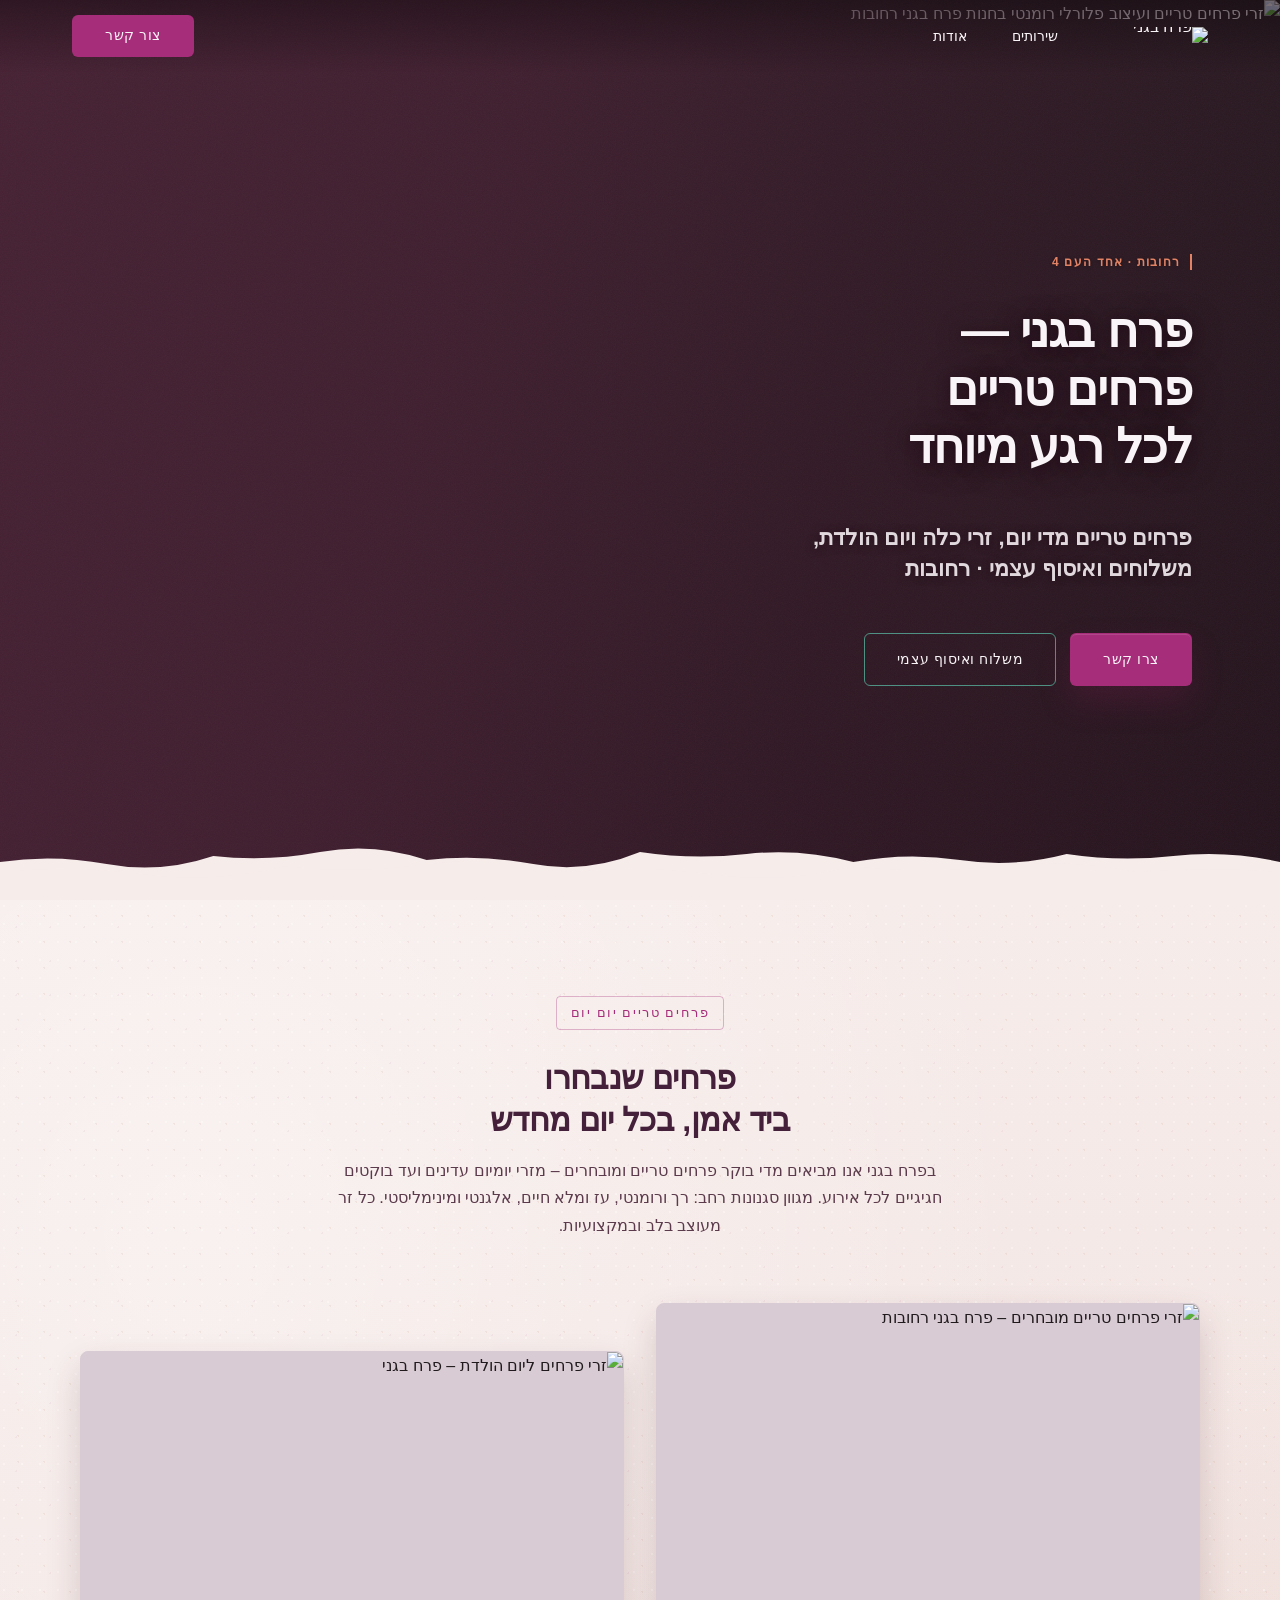
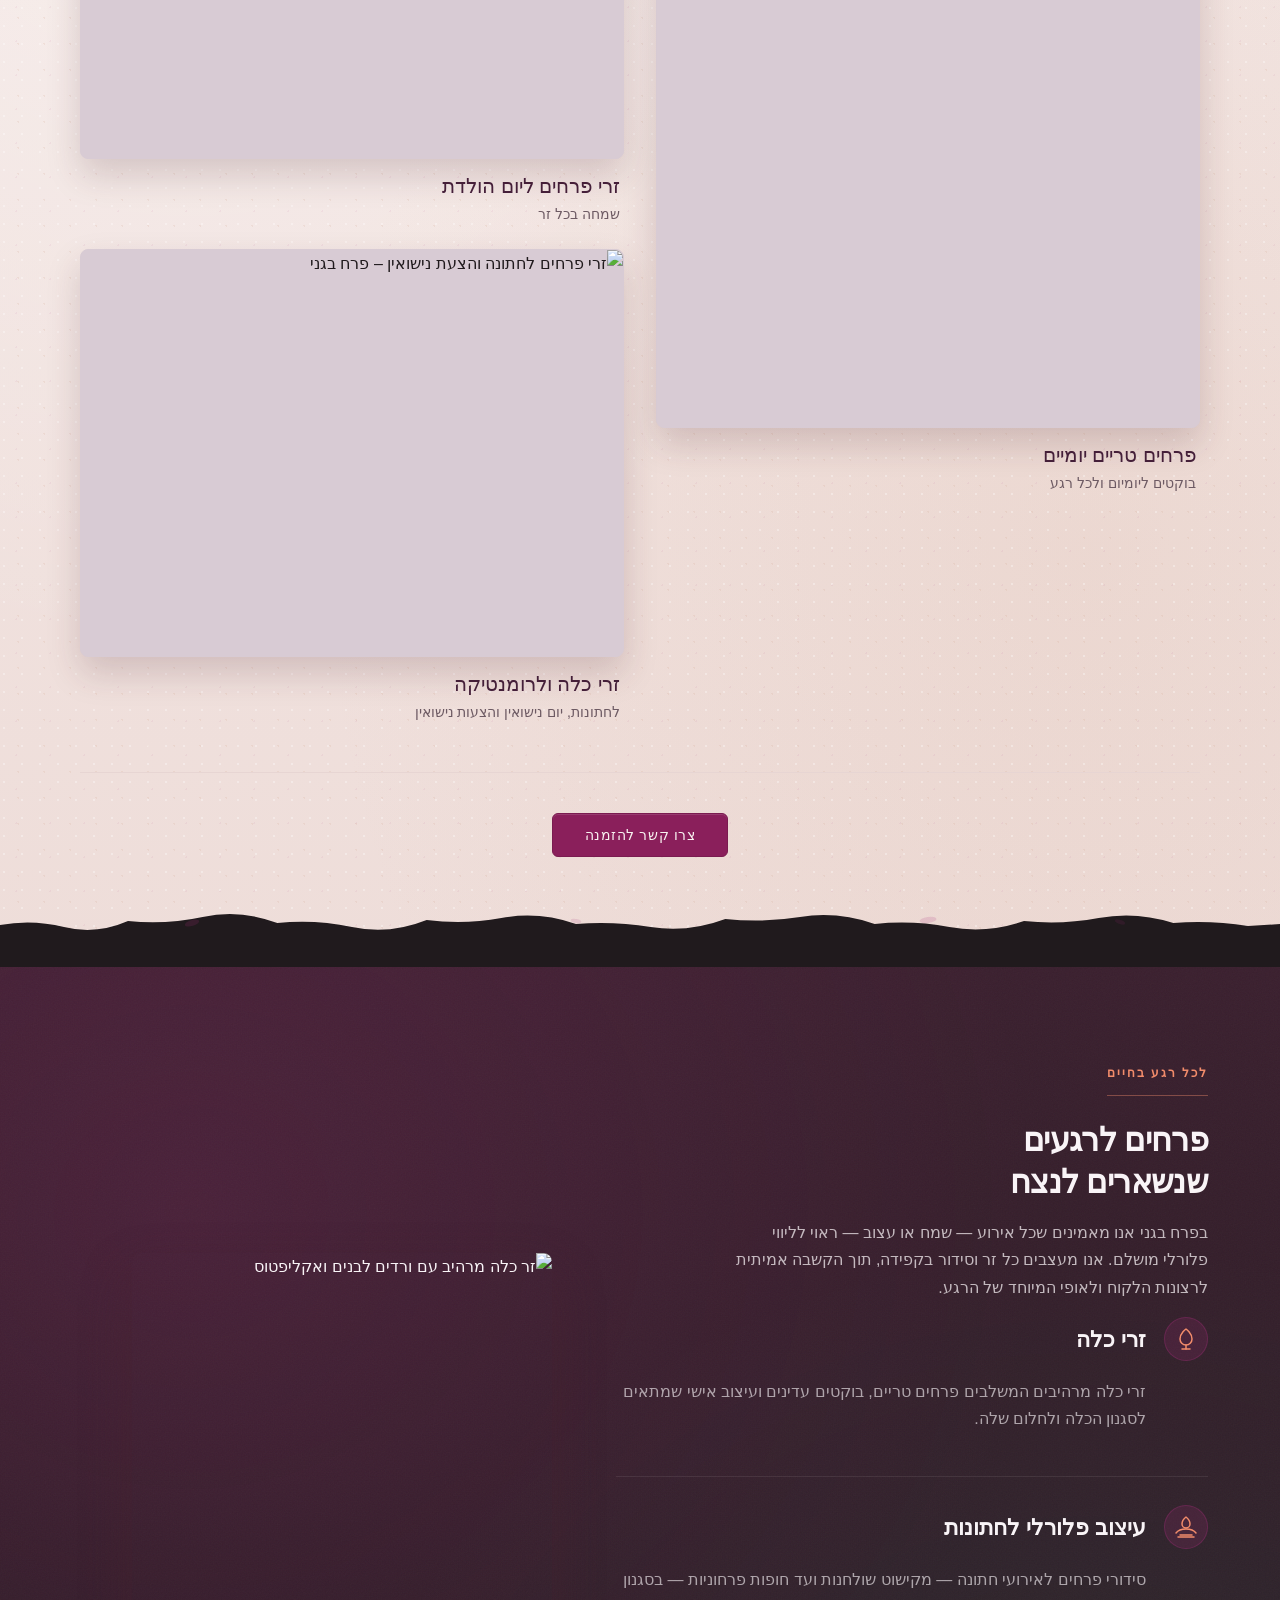
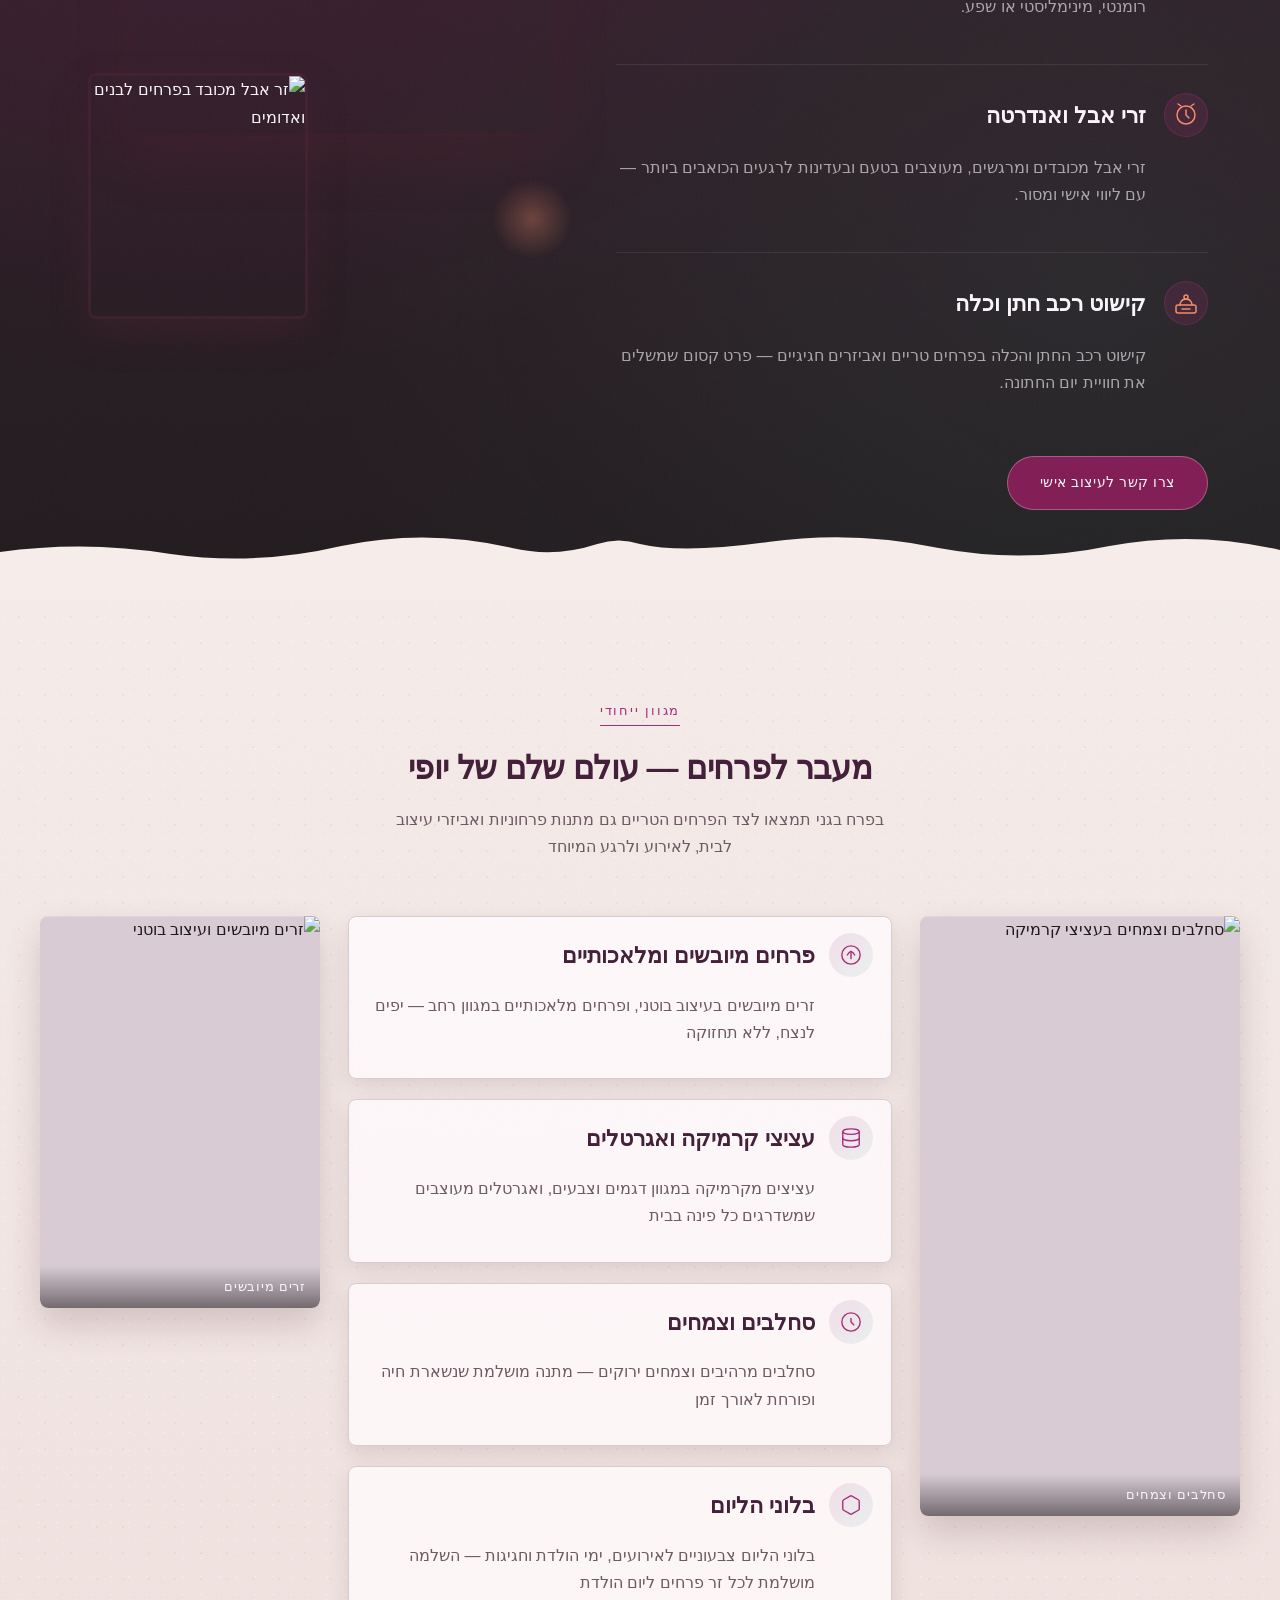
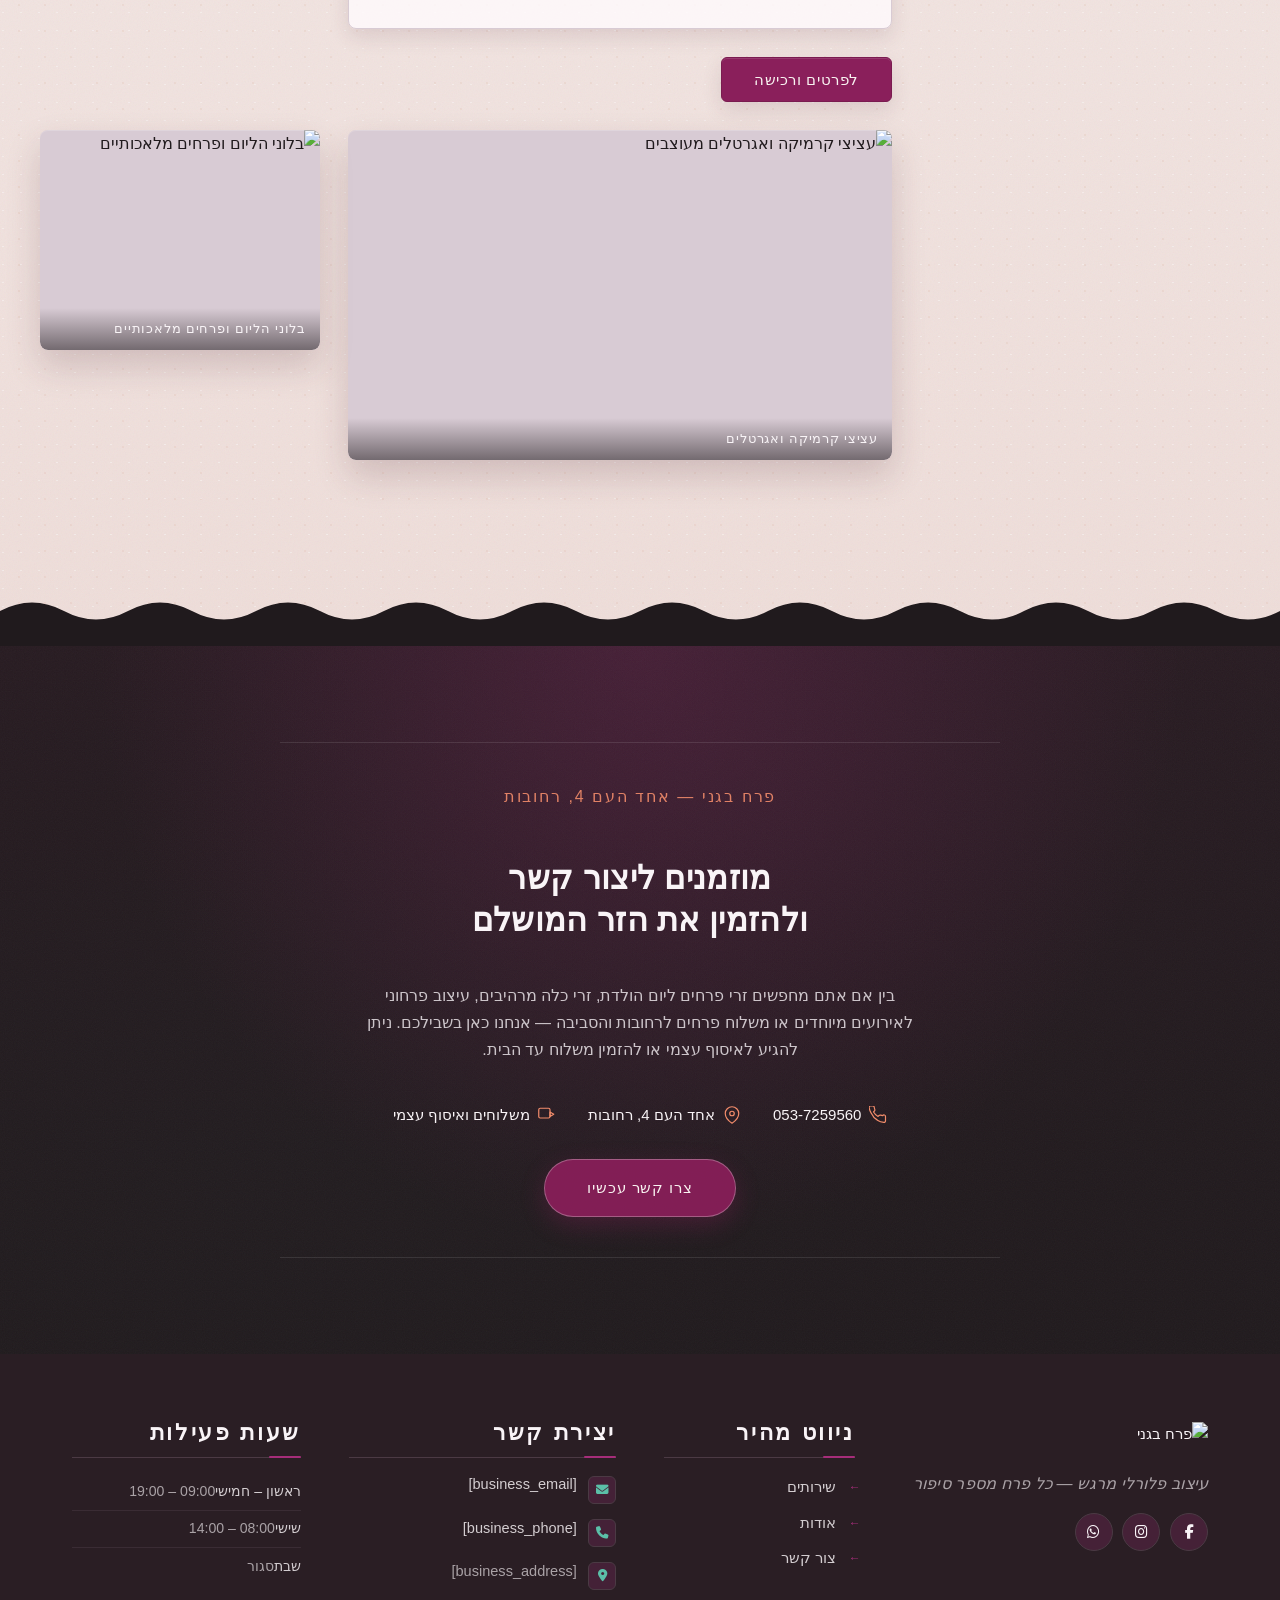
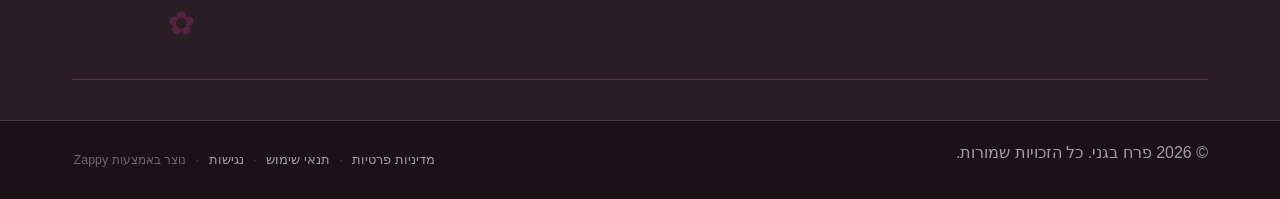
==== public/index.html @ be07c8a0 "Background sync: Progressive GitHub Sync" ====
<!doctype html><html dir="rtl" lang="he"><head><meta charset="UTF-8"><meta content="width=device-width,initial-scale=1" name="viewport"><meta content="index, follow" name="robots"><title>זרי פרחים ליום הולדת שיגנבו את הלב — פרח בגני</title><meta content="פרח בגני ברחובות מציעה פרחים טריים יומיים, זרי כלה מרהיבים וזרי פרחים ליום הולדת. משלוח פרחים מהיר או איסוף עצמי — כי כל רגע מיוחד מגיע לפרח מושלם." name="description"><meta content="זרי פרחים ליום הולדת, פרחים רחובות, משלוח פרחים, זרי כלה, חנות פרחים רחובות" name="keywords"><script>!function(){"use strict";var t="30f442de-cbdc-4a19-8106-ddbb3d1f5d53",e="https://api.zappy5.com/api/analytics/track",a=18e5,n=2592e6,o=!0,i=!0,r=!0;var s=function(){var e="zappy_visitor_"+t,a=null;try{if(a=localStorage.getItem(e)){var o=JSON.parse(a),i=Date.now();if(i-o.created<n)return o.lastSeen=i,localStorage.setItem(e,JSON.stringify(o)),o.id}}catch(t){console.warn("Zappy Analytics: LocalStorage not available")}var r="zv_"+Date.now()+"_"+Math.random().toString(36).substr(2,9);try{localStorage.setItem(e,JSON.stringify({id:r,created:Date.now(),lastSeen:Date.now()}))}catch(t){}return r}(),c=function(){var e="zappy_session_"+t,n=null;try{if(n=sessionStorage.getItem(e)){var o=JSON.parse(n),i=Date.now();if(i-o.timestamp<a)return o.timestamp=i,sessionStorage.setItem(e,JSON.stringify(o)),o.id}}catch(t){console.warn("Zappy Analytics: SessionStorage not available")}var r="zs_"+Date.now()+"_"+Math.random().toString(36).substr(2,9);try{sessionStorage.setItem(e,JSON.stringify({id:r,timestamp:Date.now()}))}catch(t){}return r}();function l(a,n){n=n||{};var o={website_id:t,event_type:a,page_path:window.location.pathname,referrer:document.referrer||"direct",visitor_id:s,session_id:c,metadata:n};if(navigator.sendBeacon){var i=new Blob([JSON.stringify(o)],{type:"application/json"});navigator.sendBeacon(e,i)}else fetch(e,{method:"POST",headers:{"Content-Type":"application/json"},body:JSON.stringify(o),keepalive:!0}).catch(function(t){console.warn("Zappy Analytics: Failed to track event",t)})}o&&l("pageview",{title:document.title,url:window.location.href}),i&&document.addEventListener("click",function(t){var e=t.target;if("BUTTON"===e.tagName||e.closest("button")){var a="BUTTON"===e.tagName?e:e.closest("button");l("click",{element:"button",text:a.textContent.trim().substring(0,100),id:a.id||null,class:a.className||null})}else if("A"===e.tagName||e.closest("a")){var n="A"===e.tagName?e:e.closest("a");l("navigation",{element:"link",text:n.textContent.trim().substring(0,100),href:n.href,external:n.hostname!==window.location.hostname})}},!0),r&&document.addEventListener("submit",function(t){var e=t.target;l("form_submit",{form_id:e.id||null,form_name:e.name||null,form_action:e.action||null,form_method:e.method||"GET"})},!0);var d=Date.now();window.addEventListener("beforeunload",function(){l("page_unload",{time_on_page:Math.floor((Date.now()-d)/1e3),page_path:window.location.pathname})}),window.zappyAnalytics={track:l,getVisitorId:function(){return s},getSessionId:function(){return c}}}()</script><meta content="זרי פרחים ליום הולדת שיגנבו את הלב — פרח בגני" property="og:title"><meta content="פרח בגני ברחובות מציעה פרחים טריים יומיים, זרי כלה מרהיבים וזרי פרחים ליום הולדת. משלוח פרחים מהיר או איסוף עצמי — כי כל רגע מיוחד מגיע לפרח מושלם." property="og:description"><meta content="summary_large_image" name="twitter:card"><meta content="זרי פרחים ליום הולדת שיגנבו את הלב — פרח בגני" name="twitter:title"><meta content="פרח בגני ברחובות מציעה פרחים טריים יומיים, זרי כלה מרהיבים וזרי פרחים ליום הולדת. משלוח פרחים מהיר או איסוף עצמי — כי כל רגע מיוחד מגיע לפרח מושלם." name="twitter:description"><meta content="website" property="og:type"><meta content="he_IL" property="og:locale"><link href="https://cdnjs.cloudflare.com/ajax/libs/font-awesome/6.4.0/css/all.min.css" rel="stylesheet"><link href="/assets/favicon.ico" rel="icon" type="image/x-icon"><link href="/assets/favicon-16x16.png" rel="icon" type="image/png" sizes="16x16"><link href="/assets/favicon-32x32.png" rel="icon" type="image/png" sizes="32x32"><link href="/assets/favicon-48x48.png" rel="icon" type="image/png" sizes="48x48"><link href="/assets/favicon-192x192.png" rel="icon" type="image/png" sizes="192x192"><link href="/assets/favicon-512x512.png" rel="icon" type="image/png" sizes="512x512"><link href="/assets/apple-touch-icon.png" rel="apple-touch-icon"><link href="https://cdn.jsdelivr.net/npm/vanilla-cookieconsent@3/dist/cookieconsent.css" rel="stylesheet"><script src="https://cdn.jsdelivr.net/npm/vanilla-cookieconsent@3/dist/cookieconsent.umd.js"></script><script src="https://cdn.jsdelivr.net/gh/mickidum/acc_toolbar/acctoolbar/acctoolbar.min.js"></script><link href="/styles.css" rel="stylesheet"><style id="zappy-dropdown-submenu-styles">#navMenu li:has(.sub-menu),.nav-menu li:has(.sub-menu),.navbar li:has(.sub-menu),nav li:has(.sub-menu){position:relative}#navMenu .sub-menu,.nav-menu .sub-menu,.navbar .sub-menu,nav .sub-menu{display:block!important;position:absolute!important;top:100%;left:0;min-width:220px;background:#fff;border-radius:8px;box-shadow:0 8px 25px rgba(0,0,0,.15);padding:8px 0;opacity:0;visibility:hidden;transform:translateY(10px);transition:all .3s ease;z-index:1000;list-style:none;pointer-events:none}#navMenu li:hover>.sub-menu,.nav-menu li:hover>.sub-menu,.navbar li:hover>.sub-menu,nav li:hover>.sub-menu{opacity:1!important;visibility:visible!important;transform:translateY(0)!important;pointer-events:auto!important}.sub-menu li{list-style:none;margin:0;padding:0}.sub-menu a{display:block!important;padding:10px 16px!important;color:var(--text-dark,#333)!important;font-weight:500;text-decoration:none;white-space:nowrap;transition:background-color .2s}.sub-menu .zappy-nav-child>a{padding-left:28px!important;font-size:.9em!important;opacity:.85!important}[dir=rtl] .sub-menu .zappy-nav-child>a,html[lang=ar] .sub-menu .zappy-nav-child>a,html[lang=he] .sub-menu .zappy-nav-child>a{padding-left:10px!important;padding-right:28px!important}.sub-menu .zappy-nav-parent>a{font-weight:600!important}.sub-menu a:hover{background-color:#f5f5f5}[dir=rtl] .nav-menu .sub-menu,[dir=rtl] .navbar .sub-menu,[dir=rtl] nav .sub-menu,html[lang=ar] .nav-menu .sub-menu,html[lang=ar] .navbar .sub-menu,html[lang=ar] nav .sub-menu,html[lang=he] .nav-menu .sub-menu,html[lang=he] .navbar .sub-menu,html[lang=he] nav .sub-menu{left:auto!important;right:0!important}.sub-menu:empty,.sub-menu:not(:has(li)):not(:has(> a)),.sub-menu:not(:has(li:not(.zappy-hidden-menu-item))):not(:has(> a)){display:none!important;opacity:0!important;visibility:hidden!important;pointer-events:none!important}li:has(.menu-group-title):hover>.sub-menu{opacity:1!important;visibility:visible!important;transform:translateY(0)!important;pointer-events:auto!important}#navMenu>li>.menu-group-title,.nav-menu>li>.menu-group-title{display:inline-block;padding:.5rem 1rem;cursor:default;user-select:none}@media (max-width:768px){#navMenu .sub-menu,.nav-menu .sub-menu,.navbar .sub-menu,nav .sub-menu{position:static!important;transform:none!important;box-shadow:none!important;background:0 0!important;max-height:0;overflow:hidden;opacity:0;visibility:hidden;transition:max-height .3s ease,opacity .3s ease;padding:0!important;border-radius:0!important}#navMenu .sub-menu.mobile-expanded,.nav-menu .sub-menu.mobile-expanded,.navbar .sub-menu.mobile-expanded{max-height:none!important;overflow-y:visible!important;opacity:1!important;visibility:visible!important;padding:8px 0 8px 16px!important}[dir=rtl] .sub-menu.mobile-expanded,html[lang=he] .sub-menu.mobile-expanded{padding:8px 16px 8px 0!important}#navMenu li:hover>.sub-menu,.nav-menu li:hover>.sub-menu,.navbar li:hover>.sub-menu,nav li:hover>.sub-menu{opacity:0;visibility:hidden;pointer-events:none}#navMenu li>.sub-menu.mobile-expanded,.nav-menu li>.sub-menu.mobile-expanded,.navbar li>.sub-menu.mobile-expanded,nav li>.sub-menu.mobile-expanded{opacity:1!important;visibility:visible!important;pointer-events:auto!important}#navMenu li:has(.sub-menu),.nav-menu li:has(.sub-menu),.navbar li:has(.sub-menu),nav li:has(.sub-menu){display:flex!important;flex-wrap:wrap!important;align-items:center!important;position:relative!important;min-height:44px!important}#navMenu li:has(.sub-menu)>a,.nav-menu li:has(.sub-menu)>a,.navbar li:has(.sub-menu)>a,nav li:has(.sub-menu)>a{flex:1!important;min-width:0!important}#navMenu li:has(.sub-menu)>.menu-group-title,.nav-menu li:has(.sub-menu)>.menu-group-title,.navbar li:has(.sub-menu)>.menu-group-title,nav li:has(.sub-menu)>.menu-group-title{flex:1!important;min-width:0!important;padding:0!important;line-height:inherit!important}#navMenu li:has(.sub-menu)>.sub-menu,.nav-menu li:has(.sub-menu)>.sub-menu,.navbar li:has(.sub-menu)>.sub-menu,nav li:has(.sub-menu)>.sub-menu{flex-basis:100%!important;width:100%!important}#navMenu li:has(.sub-menu)>a [class*=arrow],#navMenu li:has(.sub-menu)>a [class*=chevron],.nav-menu li:has(.sub-menu)>a .fa-angle-down,.nav-menu li:has(.sub-menu)>a .fa-chevron-down,.nav-menu li:has(.sub-menu)>a [class*=arrow],.nav-menu li:has(.sub-menu)>a [class*=chevron],nav li:has(.sub-menu)>a [class*=arrow],nav li:has(.sub-menu)>a [class*=chevron]{display:none!important;visibility:hidden!important}.mobile-submenu-toggle{display:flex!important;align-items:center!important;justify-content:center!important;width:44px!important;height:auto!important;background:0 0!important;border:none!important;cursor:pointer!important;color:var(--text-light)!important;position:static!important;flex-shrink:0!important;align-self:stretch!important;z-index:2!important;padding:0!important;margin:0!important}.mobile-submenu-toggle::after{content:''!important;width:0!important;height:0!important;border-left:6px solid transparent!important;border-right:6px solid transparent!important;border-top:7px solid currentColor!important;transition:transform .3s ease!important}.mobile-submenu-toggle.expanded::after{transform:rotate(180deg)!important}.sub-menu a{padding:10px 0!important;display:block!important;color:var(--text-light)!important;white-space:normal!important}.sub-menu .zappy-nav-child>a{padding-left:28px!important;font-size:.9em!important;opacity:.85!important}[dir=rtl] .sub-menu .zappy-nav-child>a,html[lang=ar] .sub-menu .zappy-nav-child>a,html[lang=he] .sub-menu .zappy-nav-child>a{padding-left:0!important;padding-right:28px!important}.sub-menu .zappy-nav-parent>a{font-weight:600!important}#navMenu.active,.nav-menu.active{max-width:100vw!important;overflow-x:hidden!important;box-sizing:border-box!important}.navbar .sub-menu li a,.zappy-products-dropdown .sub-menu a,nav.navbar .sub-menu li a{color:var(--text-light)!important}}@media (min-width:769px){.mobile-submenu-toggle{display:none!important}}</style><style id="mobile-lang-menu-deployed-css">@media (max-width:768px){.lang-switcher,.nav-container .lang-switcher,.nav-cta-container .lang-switcher,.nav-ecommerce-icons .lang-switcher,.nav-icons-left .lang-switcher,.navbar .lang-switcher,.navbar .nav-cta-container .lang-switcher{display:none!important}.mobile-lang-menu{width:100%;border-top:1px solid rgba(128,128,128,.2);padding:8px 0 0 0;margin-top:8px}.mobile-lang-toggle{display:flex!important;align-items:center;justify-content:space-between;width:100%;padding:12px 16px;background:0 0;border:none;cursor:pointer;font-size:15px;color:inherit;font-family:inherit}.mobile-lang-toggle::after{content:'';display:inline-block;width:8px;height:8px;border-right:2px solid currentColor;border-bottom:2px solid currentColor;transform:rotate(45deg);transition:transform .3s ease;margin-left:8px}.mobile-lang-toggle.expanded::after{transform:rotate(-135deg)}.mobile-lang-options{max-height:0;overflow:hidden;transition:max-height .3s ease}.mobile-lang-options.expanded{max-height:300px}.mobile-lang-option{display:flex!important;align-items:center;gap:10px;padding:10px 24px;text-decoration:none;color:inherit;font-size:14px;font-family:inherit}.mobile-lang-option:hover{background:rgba(128,128,128,.1)}.mobile-lang-option.active{font-weight:600;opacity:.7;pointer-events:none}.mobile-lang-option img{width:20px;height:20px;border-radius:50%}}@media (min-width:769px){.mobile-lang-menu{display:none!important}}</style><style id="zappy-widget-visibility">#mic-access-tool-box,#mic-access-tool-general-button,#mic-init-access-tool #mic-access-tool-box,#mic-init-access-tool #mic-access-tool-general-button,#mic-init-access-tool .mic-access-tool-general-button,._access-icon,._access-menu,.mic-access-tool-box,.mic-access-tool-general-button,div[id*=mic-access-tool-box]{display:none!important;visibility:hidden!important;opacity:0!important;pointer-events:none!important}</style></head><body><nav class="navbar" dir="rtl"><button aria-label="Menu" class="mobile-toggle" id="mobileToggle"><svg viewBox="0 0 24 24" fill="none" height="24" width="24" class="hamburger-icon"><path d="M3 12h18M3 6h18M3 18h18" stroke="currentColor" stroke-width="2" stroke-linecap="round"></path></svg><svg viewBox="0 0 24 24" fill="none" height="24" width="24" class="close-icon" style="display:none"><path d="M18 6L6 18M6 6l12 12" stroke="currentColor" stroke-width="2" stroke-linecap="round"></path></svg></button><button aria-label="Call" class="phone-header-btn" data-phone=""><svg viewBox="0 0 24 24" fill="currentColor" height="20" width="20"><path d="M22 16.92v3a2 2 0 0 1-2.18 2 19.79 19.79 0 0 1-8.63-3.07 19.5 19.5 0 0 1-6-6 19.79 19.79 0 0 1-3.07-8.67A2 2 0 0 1 4.11 2h3a2 2 0 0 1 2 1.72 12.84 12.84 0 0 0 .7 2.81 2 2 0 0 1-.45 2.11L8.09 9.91a16 16 0 0 0 6 6l1.27-1.27a2 2 0 0 1 2.11-.45 12.84 12.84 0 0 0 2.81.7A2 2 0 0 1 22 16.92z"></path></svg></button><div class="nav-container"><div class="nav-right-group"><div class="nav-brand"><a href="/" class="logo-link"><img alt="פרח בגני" data-context="business logo" data-placeholder="logo" height="40" src="" width="160" class="logo"></a></div><ul class="nav-menu" id="navMenu"><li><a href="/services">שירותים</a></li><li><a href="/about">אודות</a></li></ul></div><div class="nav-cta-container"><a href="/contact" class="nav-cta-btn">צור קשר</a></div></div></nav><script>window.addEventListener("load",function(){const e=document.querySelector(".navbar, nav, header");if(!e)return void console.log("[Navbar] Navbar element not found");let t=document.getElementById("mobileToggle")||document.querySelector(".mobile-toggle")||document.querySelector(".hamburger")||document.querySelector(".hamburger-menu")||document.querySelector(".menu-toggle")||document.querySelector(".burger-menu")||document.querySelector('[aria-label="Menu"]')||document.querySelector('[aria-label="תפריט"]');const o=document.querySelector(".phone-header-btn"),n=window.getComputedStyle(e);let r=n.backgroundColor;if(console.log("[Navbar] Initial navbar background:",r),"transparent"===r||"rgba(0, 0, 0, 0)"===r||r.startsWith("rgba")&&r.includes(", 0)")){const e=n.backgroundImage;if(e&&"none"!==e)console.log("[Navbar] Navbar has background image/gradient, using dark text"),r="rgb(240, 240, 240)";else{const e=window.getComputedStyle(document.body).backgroundColor;console.log("[Navbar] Navbar transparent, using body background:",e),r=e}}const i=r.match(/\d+/g);if(i&&i.length>=3){const e=(.299*parseInt(i[0])+.587*parseInt(i[1])+.114*parseInt(i[2]))/255;console.log("[Navbar] Mobile button colors preserved from Claude CSS (luminance:",e.toFixed(2)+")");const n=document.createElement("style");n.id="zappy-mobile-nav-fix";document.documentElement.lang;document.documentElement.dir,n.textContent='\n        /* Hide mobile buttons on desktop, show only on mobile */\n        @media (min-width: 769px) {\n          .mobile-toggle,\n          .phone-header-btn {\n            display: none !important;\n          }\n        }\n        \n        /* Show and position mobile buttons correctly on mobile */\n        @media (max-width: 768px) {\n          .mobile-toggle,\n          .phone-header-btn {\n            position: absolute !important;\n            top: 50% !important;\n            transform: translateY(-50%) !important;\n            z-index: 1001 !important;\n            display: flex !important;\n            align-items: center !important;\n            justify-content: center !important;\n            width: 36px !important;\n            height: 36px !important;\n            border-radius: 50% !important;\n            border: none !important;\n            cursor: pointer !important;\n            padding: 6px !important;\n            background: none !important;\n            color: var(--nav-text, var(--text-light)) !important;\n          }\n          \n          /* LTR positioning (default): hamburger LEFT, phone RIGHT */\n          html:not([dir="rtl"]):not([lang="he"]):not([lang="ar"]) .mobile-toggle,\n          html[dir="ltr"] .mobile-toggle {\n            left: 12px !important;\n            right: auto !important;\n          }\n          html:not([dir="rtl"]):not([lang="he"]):not([lang="ar"]) .phone-header-btn,\n          html[dir="ltr"] .phone-header-btn {\n            right: 12px !important;\n            left: auto !important;\n          }\n          \n          /* RTL positioning: hamburger RIGHT, phone LEFT */\n          html[dir="rtl"] .mobile-toggle,\n          html[lang="he"] .mobile-toggle,\n          html[lang="ar"] .mobile-toggle {\n            right: 12px !important;\n            left: auto !important;\n          }\n          html[dir="rtl"] .phone-header-btn,\n          html[lang="he"] .phone-header-btn,\n          html[lang="ar"] .phone-header-btn {\n            left: 12px !important;\n            right: auto !important;\n          }\n          \n          /* CRITICAL: Ensure nav-container has min-height on mobile */\n          /* All children are positioned absolutely/fixed on mobile, so height:auto collapses to 0 */\n          .nav-container {\n            min-height: 70px !important;\n            position: relative !important;\n          }\n          \n          /* Ensure SVG icons are properly sized and inherit color */\n          .mobile-toggle svg,\n          .phone-header-btn svg {\n            width: 24px !important;\n            height: 24px !important;\n            /* Don\'t force display - let JavaScript control hamburger/close toggle */\n          }\n          \n          /* Reset nav-cta-container on mobile - remove desktop box-shadow/padding */\n          /* that creates a visible ghost box when CTA button is hidden */\n          .nav-cta-container {\n            box-shadow: none !important;\n            padding: 0 !important;\n          }\n          \n          /* Hide nav-cta-container entirely on mobile when there\'s no lang-switcher */\n          /* (only the CTA button is inside, and it\'s hidden on mobile) */\n          .nav-cta-container:not(:has(.lang-switcher)) {\n            display: none !important;\n          }\n          \n          /* CRITICAL: Prevent hero image fade gradient from bleeding over headline text */\n          /* The .image-fade-gradient has bottom: -30px (extends below parent) */\n          /* On mobile stacked layout, this overlaps the h1 text below the image */\n          .hero-image-column {\n            overflow: hidden !important;\n          }\n          .image-fade-gradient {\n            bottom: 0 !important;\n          }\n          \n          /* Hide desktop language switcher on mobile - hamburger menu handles it */\n          /* High specificity to override stored CSS */\n          .lang-switcher,\n          .nav-cta-container .lang-switcher,\n          .nav-container .lang-switcher,\n          .navbar .lang-switcher,\n          .navbar .nav-cta-container .lang-switcher {\n            display: none !important;\n          }\n        }\n      ';const r=document.getElementById("zappy-mobile-nav-fix");r&&r.remove(),document.head.appendChild(n),console.log("[Navbar] Critical CSS injected for mobile nav positioning");const l=window.innerWidth<=768;if(t){const e=t.querySelector(".hamburger-icon"),o=t.querySelector(".close-icon");e&&(e.style.setProperty("width","24px","important"),e.style.setProperty("height","24px","important"),e.style.setProperty("display","block","important")),o&&(o.style.setProperty("width","24px","important"),o.style.setProperty("height","24px","important"),o.style.setProperty("display","none","important")),l?(t.style.setProperty("position","absolute","important"),t.style.setProperty("top","50%","important"),t.style.setProperty("transform","translateY(-50%)","important"),t.style.setProperty("z-index","1001","important"),t.style.removeProperty("left"),t.style.removeProperty("right"),console.log("[Navbar] Mobile toggle positioning applied (mobile viewport)")):(t.style.removeProperty("position"),t.style.removeProperty("top"),t.style.removeProperty("transform"),t.style.removeProperty("z-index"),t.style.removeProperty("left"),t.style.removeProperty("right"),console.log("[Navbar] Desktop viewport - cleared mobile toggle inline positioning"))}if(o){const e=o.querySelector("svg");e&&(e.style.width="24px",e.style.height="24px",e.setAttribute("width","24"),e.setAttribute("height","24")),l?(o.style.setProperty("position","absolute","important"),o.style.setProperty("top","50%","important"),o.style.setProperty("transform","translateY(-50%)","important"),o.style.setProperty("z-index","1001","important"),o.style.removeProperty("left"),o.style.removeProperty("right"),console.log("[Navbar] Phone button positioning applied (mobile viewport)")):(o.style.removeProperty("position"),o.style.removeProperty("top"),o.style.removeProperty("transform"),o.style.removeProperty("z-index"),o.style.removeProperty("left"),o.style.removeProperty("right"),console.log("[Navbar] Desktop viewport - cleared phone button inline positioning"))}}else console.log("[Navbar] Could not parse background color:",r);t=document.getElementById("mobileToggle")||document.querySelector(".mobile-toggle")||document.querySelector(".hamburger")||document.querySelector(".hamburger-menu")||document.querySelector(".menu-toggle")||document.querySelector(".burger-menu")||document.querySelector('[aria-label="Menu"]')||document.querySelector('[aria-label="תפריט"]');const l=document.getElementById("navMenu")||document.querySelector(".nav-menu")||document.querySelector(".nav-links")||document.querySelector("nav ul:not(.submenu)");if(!t||!l)return void console.log("[Navbar] Mobile toggle or menu not found:",{toggle:!!t,menu:!!l});l.id||(l.id="navMenu"),console.log("[Navbar] Initializing mobile menu...");const a=t.cloneNode(!0);t.parentNode.replaceChild(a,t),a.addEventListener("click",function(e){e.preventDefault(),e.stopPropagation();const t=this.querySelector(".hamburger-icon"),o=this.querySelector(".close-icon");l.classList.contains("active")?(l.classList.remove("active"),t&&t.style.setProperty("display","block","important"),o&&o.style.setProperty("display","none","important"),document.body.style.overflow="",console.log("[Navbar] Menu closed")):(l.classList.add("active"),t&&t.style.setProperty("display","none","important"),o&&o.style.setProperty("display","block","important"),document.body.style.overflow="hidden",console.log("[Navbar] Menu opened"))}),l.querySelectorAll("a").forEach(function(e){e.addEventListener("click",function(){if("#"===this.getAttribute("href"))return;const e=a.querySelector(".hamburger-icon"),t=a.querySelector(".close-icon");l.classList.remove("active"),e&&e.style.setProperty("display","block","important"),t&&t.style.setProperty("display","none","important"),document.body.style.overflow="",console.log("[Navbar] Menu closed (link clicked)")})});var s=l.querySelectorAll(".dropdown-toggle");s.forEach(function(e){e.addEventListener("click",function(e){e.preventDefault(),e.stopPropagation();var t=this.closest(".nav-dropdown");t&&(t.parentNode.querySelectorAll(".nav-dropdown.open").forEach(function(e){e!==t&&e.classList.remove("open")}),t.classList.toggle("open"),console.log("[Navbar] Dropdown toggled:",t.classList.contains("open")?"open":"closed"))})}),document.addEventListener("click",function(e){e.target.closest(".nav-dropdown")||document.querySelectorAll(".nav-dropdown.open").forEach(function(e){e.classList.remove("open")})}),console.log("[Navbar] Dropdown handlers initialized for "+s.length+" dropdowns"),o&&o.addEventListener("click",function(){const e=document.querySelectorAll('a[href^="tel:"]'),t=e.length>0?e[0].getAttribute("href").replace("tel:",""):"[business_phone]";window.location.href="tel:"+t,console.log("[Navbar] Phone button clicked")}),console.log("[Navbar] Mobile menu initialized successfully");const p=function(){const e=document.querySelector(".whatsapp-float");e&&(window.innerWidth>=769?(e.style.setProperty("display","none","important"),e.style.setProperty("visibility","hidden","important"),e.style.setProperty("opacity","0","important"),e.style.setProperty("pointer-events","none","important"),console.log("[WhatsApp] Button hidden on desktop")):(e.style.removeProperty("display"),e.style.removeProperty("visibility"),e.style.removeProperty("opacity"),e.style.removeProperty("pointer-events"),console.log("[WhatsApp] Button visible on mobile")))};let c;p(),window.addEventListener("resize",function(){clearTimeout(c),c=setTimeout(p,100)})})</script><main><section class="index-hero-section" data-layout-spec="בית-hero" dir="rtl" data-hero-type="fullscreen-scrim"><div class="index-hero-bg"><img alt="זרי פרחים טריים ועיצוב פלורלי רומנטי בחנות פרח בגני רחובות" data-context="Lush, cinematic overhead and angled composition of abundant fresh flowers in a premium Israeli flower shop: garden roses in deep burgundy and blush pink, white ranunculus, purple anemones, eucalyptus sprigs, and coral peonies arranged in a rich, romantic, editorial style. Dark moody background with dramatic lighting highlighting the petals. Upscale, emotional, botanical opera mood — not commercial." data-placeholder="index-hero-image-1" height="700" src="/assets/site-index-hero-image-1.webp" width="1200" class="index-hero-img" data-hero-bg="true"></div><div class="index-hero-scrim" aria-hidden="true"></div><div class="index-hero-grain" aria-hidden="true"></div><div class="index-hero-content-wrap"><div class="index-hero-content"><span class="index-hero-label">רחובות · אחד העם 4</span><h1 class="index-hero-h1">פרח בגני —<br>פרחים טריים<br>לכל רגע מיוחד</h1><h3 class="index-hero-subtitle">פרחים טריים מדי יום, זרי כלה ויום הולדת,<br>משלוחים ואיסוף עצמי · רחובות</h3><div class="index-hero-ctas"><a href="/contact" class="index-hero-btn-primary">צרו קשר</a><a href="/contact" class="index-hero-btn-secondary">משלוח ואיסוף עצמי</a></div></div></div><div class="index-hero-divider-wrapper"><svg viewBox="0 0 1440 90" xmlns="http://www.w3.org/2000/svg" aria-hidden="true" data-no-icon-edit="true" preserveAspectRatio="none"><path d="M0,90 L0,52 Q60,44 120,54 T240,46 Q300,52 360,42 T480,50 Q540,44 600,54 T720,42 Q780,50 840,44 T960,52 Q1020,42 1080,50 T1200,44 Q1260,52 1320,46 T1440,52 L1440,90 Z" fill="#F6ECEA"></path><path d="M0,90 L0,62 Q80,54 160,64 T320,56 Q400,64 480,54 T640,62 Q720,54 800,64 T960,56 Q1040,64 1120,56 T1280,62 Q1360,56 1440,62 L1440,90 Z" fill="#F6ECEA"></path></svg></div></section><section class="index-showcase-section" data-layout-spec="בית-showcase" dir="rtl"><div class="showcase-texture" aria-hidden="true"></div><div class="showcase-container"><div class="showcase-intro"><span class="showcase-eyebrow">פרחים טריים יום יום</span><h2 class="showcase-heading">פרחים שנבחרו<br>ביד אמן, בכל יום מחדש</h2><p class="showcase-desc">בפרח בגני אנו מביאים מדי בוקר פרחים טריים ומובחרים – מזרי יומיום עדינים ועד בוקטים חגיגיים לכל אירוע. מגוון סגנונות רחב: רך ורומנטי, עז ומלא חיים, אלגנטי ומינימליסטי. כל זר מעוצב בלב ובמקצועיות.</p></div><div class="showcase-gallery"><figure class="showcase-figure showcase-figure--primary"><div class="showcase-img-wrap showcase-img-wrap--tall"><img alt="זרי פרחים טריים מובחרים – פרח בגני רחובות" data-context="A tall, lush editorial photograph of a stunning fresh flower bouquet in a blush-pink and plum color palette, featuring peonies, roses, and wildflowers arranged artfully, lying on a marble surface in soft natural light. Premium floral studio atmosphere, romantic and refined." data-placeholder="index-showcase-image-1" height="720" src="/assets/site-index-showcase-image-1.webp" width="520"></div><figcaption class="showcase-caption"><span class="showcase-caption-label">פרחים טריים יומיים</span><span class="showcase-caption-sub">בוקטים ליומיום ולכל רגע</span></figcaption></figure><div class="showcase-stack"><figure class="showcase-figure showcase-figure--secondary"><div class="showcase-img-wrap showcase-img-wrap--square"><img alt="זרי פרחים ליום הולדת – פרח בגני" data-context="A vibrant, celebratory birthday flower bouquet with bright sunflowers, orange gerberas, and purple statice, tied with a festive ribbon, photographed from above on a light blush background. Joyful and colorful floral arrangement for birthday gifting." data-placeholder="index-showcase-image-2" height="300" src="/assets/site-index-showcase-image-2.webp" width="400"></div><figcaption class="showcase-caption"><span class="showcase-caption-label">זרי פרחים ליום הולדת</span><span class="showcase-caption-sub">שמחה בכל זר</span></figcaption></figure><figure class="showcase-figure showcase-figure--secondary"><div class="showcase-img-wrap showcase-img-wrap--square"><img alt="זרי פרחים לחתונה והצעת נישואין – פרח בגני" data-context="An elegant, romantic bridal-style bouquet with deep red roses, blush garden roses, and trailing greenery, held by a person in a soft cream garment, photographed in warm golden-hour light. Perfect for proposals, anniversaries, and weddings. Luxurious and intimate mood." data-placeholder="index-showcase-image-3" height="300" src="/assets/site-index-showcase-image-3.webp" width="400"></div><figcaption class="showcase-caption"><span class="showcase-caption-label">זרי כלה ולרומנטיקה</span><span class="showcase-caption-sub">לחתונות, יום נישואין והצעות נישואין</span></figcaption></figure></div></div><div class="showcase-rule" aria-hidden="true"></div><div class="showcase-cta-wrap"><a href="/contact" class="btn-primary showcase-cta">צרו קשר להזמנה</a></div></div><div class="showcase-divider-wrapper"><svg viewBox="0 0 1200 90" xmlns="http://www.w3.org/2000/svg" aria-hidden="true" data-no-icon-edit="true" preserveAspectRatio="none"><path d="M0,90 L0,48 Q30,42 60,50 T120,44 Q155,48 190,40 T260,46 Q295,42 330,50 T400,43 Q435,48 470,41 T540,47 Q575,44 610,50 T680,42 Q715,46 750,40 T820,47 Q855,43 890,50 T960,44 Q995,48 1030,41 T1100,46 Q1135,43 1170,49 L1200,47 L1200,90 Z" fill="#201A1D"></path><ellipse cx="180" cy="46" rx="7" ry="3" fill="rgba(166,45,122,0.18)" transform="rotate(-18 180 46)"></ellipse><ellipse cx="540" cy="44" rx="5" ry="2" fill="rgba(166,45,122,0.14)" transform="rotate(12 540 44)"></ellipse><ellipse cx="870" cy="43" rx="8" ry="3" fill="rgba(166,45,122,0.16)" transform="rotate(-8 870 43)"></ellipse><ellipse cx="1050" cy="45" rx="5" ry="2" fill="rgba(166,45,122,0.12)" transform="rotate(20 1050 45)"></ellipse></svg></div></section><section class="index-occasions-section" data-layout-spec="בית-occasions" dir="rtl"><div class="index-occasions-noise" aria-hidden="true"></div><div class="index-occasions-container"><div class="index-occasions-content"><span class="index-occasions-eyebrow">לכל רגע בחיים</span><h2 class="index-occasions-title">פרחים לרגעים<br>שנשארים לנצח</h2><p class="index-occasions-intro">בפרח בגני אנו מאמינים שכל אירוע — שמח או עצוב — ראוי לליווי פלורלי מושלם. אנו מעצבים כל זר וסידור בקפידה, תוך הקשבה אמיתית לרצונות הלקוח ולאופי המיוחד של הרגע.</p><ul class="index-occasions-services" role="list"><li class="index-occasions-service-item"><div class="index-occasions-service-icon" aria-hidden="true"><svg viewBox="0 0 28 28" xmlns="http://www.w3.org/2000/svg" data-element-type="icon" data-icon-type="svg" fill="none" height="28" width="28"><path d="M14 4C14 4 8 8 8 14C8 17.31 10.69 20 14 20C17.31 20 20 17.31 20 14C20 8 14 4 14 4Z" stroke="currentColor" stroke-width="1.5" stroke-linejoin="round"></path><path d="M14 20V24" stroke="currentColor" stroke-width="1.5" stroke-linecap="round"></path><path d="M10 24H18" stroke="currentColor" stroke-width="1.5" stroke-linecap="round"></path></svg></div><div class="index-occasions-service-text"><h3 class="index-occasions-service-title">זרי כלה</h3><p class="index-occasions-service-desc">זרי כלה מרהיבים המשלבים פרחים טריים, בוקטים עדינים ועיצוב אישי שמתאים לסגנון הכלה ולחלום שלה.</p></div></li><li class="index-occasions-service-item"><div class="index-occasions-service-icon" aria-hidden="true"><svg viewBox="0 0 28 28" xmlns="http://www.w3.org/2000/svg" data-element-type="icon" data-icon-type="svg" fill="none" height="28" width="28"><path d="M4 20C4 20 7 16 14 16C21 16 24 20 24 20" stroke="currentColor" stroke-width="1.5" stroke-linecap="round"></path><path d="M14 4C14 4 10 7 10 11C10 13.21 11.79 15 14 15C16.21 15 18 13.21 18 11C18 7 14 4 14 4Z" stroke="currentColor" stroke-width="1.5" stroke-linejoin="round"></path><path d="M8 22H20" stroke="currentColor" stroke-width="1.5" stroke-linecap="round"></path><path d="M6 24H22" stroke="currentColor" stroke-width="1.5" stroke-linecap="round"></path></svg></div><div class="index-occasions-service-text"><h3 class="index-occasions-service-title">עיצוב פלורלי לחתונות</h3><p class="index-occasions-service-desc">סידורי פרחים לאירועי חתונה — מקישוט שולחנות ועד חופות פרחוניות — בסגנון רומנטי, מינימליסטי או שפע.</p></div></li><li class="index-occasions-service-item"><div class="index-occasions-service-icon" aria-hidden="true"><svg viewBox="0 0 28 28" xmlns="http://www.w3.org/2000/svg" data-element-type="icon" data-icon-type="svg" fill="none" height="28" width="28"><ellipse cx="14" cy="14" rx="9" ry="9" stroke="currentColor" stroke-width="1.5"></ellipse><path d="M14 9V14L17 17" stroke="currentColor" stroke-width="1.5" stroke-linecap="round" stroke-linejoin="round"></path><path d="M9 5L6 3" stroke="currentColor" stroke-width="1.5" stroke-linecap="round"></path><path d="M19 5L22 3" stroke="currentColor" stroke-width="1.5" stroke-linecap="round"></path></svg></div><div class="index-occasions-service-text"><h3 class="index-occasions-service-title">זרי אבל ואנדרטה</h3><p class="index-occasions-service-desc">זרי אבל מכובדים ומרגשים, מעוצבים בטעם ובעדינות לרגעים הכואבים ביותר — עם ליווי אישי ומסור.</p></div></li><li class="index-occasions-service-item"><div class="index-occasions-service-icon" aria-hidden="true"><svg viewBox="0 0 28 28" xmlns="http://www.w3.org/2000/svg" data-element-type="icon" data-icon-type="svg" fill="none" height="28" width="28"><rect height="8" rx="2" width="20" x="4" y="16" stroke="currentColor" stroke-width="1.5"></rect><path d="M8 16C8 16 8 10 14 10C20 10 20 16 20 16" stroke="currentColor" stroke-width="1.5" stroke-linecap="round"></path><circle cx="14" cy="8" r="2" stroke="currentColor" stroke-width="1.5"></circle><path d="M10 20H18" stroke="currentColor" stroke-width="1.5" stroke-linecap="round"></path></svg></div><div class="index-occasions-service-text"><h3 class="index-occasions-service-title">קישוט רכב חתן וכלה</h3><p class="index-occasions-service-desc">קישוט רכב החתן והכלה בפרחים טריים ואביזרים חגיגיים — פרט קסום שמשלים את חוויית יום החתונה.</p></div></li></ul><a href="/contact" class="btn-pill index-occasions-cta">צרו קשר לעיצוב אישי</a></div><div class="index-occasions-visuals"><figure class="index-occasions-img-large"><img alt="זר כלה מרהיב עם ורדים לבנים ואקליפטוס" data-context="Cinematic close-up of a stunning bridal bouquet held by a bride in a white dress, featuring white garden roses, soft blush ranunculus, and cascading eucalyptus greenery, dramatic dark plum-black background, moody editorial lighting, premium Israeli flower shop, romantic and emotional atmosphere" data-placeholder="index-occasions-image-1" height="640" src="/assets/site-index-occasions-image-1.webp" width="520" loading="lazy"></figure><figure class="index-occasions-img-small"><img alt="זר אבל מכובד בפרחים לבנים ואדומים" data-context="Elegant close-up of a refined mourning floral wreath arrangement with deep burgundy and white flowers, soft dark background, dignified and respectful tone, premium Israeli florist, subtle moody lighting, tasteful and solemn" data-placeholder="index-occasions-image-2" height="300" src="/assets/site-index-occasions-image-2.webp" width="260" loading="lazy"></figure><div class="index-occasions-accent-dot" aria-hidden="true"></div></div></div><div class="index-occasions-divider-wrapper"><svg viewBox="0 0 1200 90" xmlns="http://www.w3.org/2000/svg" aria-hidden="true" data-no-icon-edit="true" preserveAspectRatio="none"><defs><linearGradient id="occasions-divider-grad" x1="0" x2="1" y1="0" y2="0"><stop offset="0%" stop-color="#F28C6B" stop-opacity="1"></stop><stop offset="50%" stop-color="#EAA89A" stop-opacity="1"></stop><stop offset="100%" stop-color="#EDE3EA" stop-opacity="1"></stop></linearGradient></defs><path d="M0,90 L0,42 Q80,30 160,44 Q240,56 320,36 Q400,18 480,38 Q520,48 560,34 Q580,27 600,34 Q640,44 720,32 Q800,20 880,38 Q960,54 1040,36 Q1120,20 1200,40 L1200,90 Z" fill="#F6ECEA"></path></svg></div></section><section class="index-assortment-section" data-layout-spec="בית-assortment" dir="rtl"><div class="assortment-texture" aria-hidden="true"></div><div class="assortment-container"><div class="assortment-header"><span class="assortment-eyebrow">מגוון ייחודי</span><h2 class="assortment-title">מעבר לפרחים — עולם שלם של יופי</h2><p class="assortment-subtitle">בפרח בגני תמצאו לצד הפרחים הטריים גם מתנות פרחוניות ואביזרי עיצוב לבית, לאירוע ולרגע המיוחד</p></div><div class="assortment-magazine-grid"><figure class="assortment-figure assortment-figure--tall"><img alt="סחלבים וצמחים בעציצי קרמיקה" data-context="Elegant tall orchid plant in a ceramic pot on a marble surface, soft blush and white tones, editorial still-life photography, luxury flower shop display, natural light, airy and premium mood" data-placeholder="index-assortment-image-1" height="720" src="/assets/site-index-assortment-image-1.webp" width="480" class="assortment-img"><figcaption class="assortment-figcaption">סחלבים וצמחים</figcaption></figure><div class="assortment-text-block"><div class="assortment-categories"><div class="assortment-category-item"><div class="assortment-category-icon"><svg viewBox="0 0 24 24" xmlns="http://www.w3.org/2000/svg" data-element-type="icon" data-icon-type="svg" fill="none" height="22" width="22" stroke="currentColor" stroke-linecap="round" stroke-linejoin="round" stroke-width="1.5" aria-hidden="true"><path d="M12 2C6.48 2 2 6.48 2 12s4.48 10 10 10 10-4.48 10-10S17.52 2 12 2z"></path><path d="M8 12c1.5-3 4-4 4-4s2.5 1 4 4"></path><path d="M12 8v8"></path></svg></div><div class="assortment-category-content"><h3 class="assortment-category-title">פרחים מיובשים ומלאכותיים</h3><p class="assortment-category-desc">זרים מיובשים בעיצוב בוטני, ופרחים מלאכותיים במגוון רחב — יפים לנצח, ללא תחזוקה</p></div></div><div class="assortment-category-item"><div class="assortment-category-icon"><svg viewBox="0 0 24 24" xmlns="http://www.w3.org/2000/svg" data-element-type="icon" data-icon-type="svg" fill="none" height="22" width="22" stroke="currentColor" stroke-linecap="round" stroke-linejoin="round" stroke-width="1.5" aria-hidden="true"><ellipse cx="12" cy="5" rx="9" ry="3"></ellipse><path d="M21 12c0 1.66-4 3-9 3s-9-1.34-9-3"></path><path d="M3 5v14c0 1.66 4 3 9 3s9-1.34 9-3V5"></path></svg></div><div class="assortment-category-content"><h3 class="assortment-category-title">עציצי קרמיקה ואגרטלים</h3><p class="assortment-category-desc">עציצים מקרמיקה במגוון דגמים וצבעים, ואגרטלים מעוצבים שמשדרגים כל פינה בבית</p></div></div><div class="assortment-category-item"><div class="assortment-category-icon"><svg viewBox="0 0 24 24" xmlns="http://www.w3.org/2000/svg" data-element-type="icon" data-icon-type="svg" fill="none" height="22" width="22" stroke="currentColor" stroke-linecap="round" stroke-linejoin="round" stroke-width="1.5" aria-hidden="true"><circle cx="12" cy="12" r="10"></circle><path d="M12 8v4l3 3"></path></svg></div><div class="assortment-category-content"><h3 class="assortment-category-title">סחלבים וצמחים</h3><p class="assortment-category-desc">סחלבים מרהיבים וצמחים ירוקים — מתנה מושלמת שנשארת חיה ופורחת לאורך זמן</p></div></div><div class="assortment-category-item"><div class="assortment-category-icon"><svg viewBox="0 0 24 24" xmlns="http://www.w3.org/2000/svg" data-element-type="icon" data-icon-type="svg" fill="none" height="22" width="22" stroke="currentColor" stroke-linecap="round" stroke-linejoin="round" stroke-width="1.5" aria-hidden="true"><path d="M21 16V8a2 2 0 0 0-1-1.73l-7-4a2 2 0 0 0-2 0l-7 4A2 2 0 0 0 3 8v8a2 2 0 0 0 1 1.73l7 4a2 2 0 0 0 2 0l7-4A2 2 0 0 0 21 16z"></path></svg></div><div class="assortment-category-content"><h3 class="assortment-category-title">בלוני הליום</h3><p class="assortment-category-desc">בלוני הליום צבעוניים לאירועים, ימי הולדת וחגיגות — השלמה מושלמת לכל זר פרחים ליום הולדת</p></div></div></div><a href="/contact" class="btn-primary assortment-cta">לפרטים ורכישה</a></div><figure class="assortment-figure assortment-figure--wide"><img alt="עציצי קרמיקה ואגרטלים מעוצבים" data-context="Beautiful still-life arrangement of colorful ceramic pots and elegant glass vases on a wooden shelf, soft natural light, blush and teal tones, boutique flower shop interior, editorial photography style" data-placeholder="index-assortment-image-2" height="340" src="/assets/site-index-assortment-image-2.webp" width="560" class="assortment-img"><figcaption class="assortment-figcaption">עציצי קרמיקה ואגרטלים</figcaption></figure><figure class="assortment-figure assortment-figure--accent"><img alt="זרים מיובשים ועיצוב בוטני" data-context="Artistic dried flower bouquet arrangement with pampas grass, dried roses, and eucalyptus in warm tones, hung on a white wall, editorial botanical photography, soft shadows, premium boutique aesthetic" data-placeholder="index-assortment-image-3" height="560" src="/assets/site-index-assortment-image-3.webp" width="400" class="assortment-img"><figcaption class="assortment-figcaption">זרים מיובשים</figcaption></figure><figure class="assortment-figure assortment-figure--bottom"><img alt="בלוני הליום ופרחים מלאכותיים" data-context="Cheerful colorful helium balloons and artificial flowers arrangement in a flower shop display, vibrant colors against a soft blush background, celebratory and festive mood, editorial product photography" data-placeholder="index-assortment-image-4" height="280" src="/assets/site-index-assortment-image-4.webp" width="400" class="assortment-img"><figcaption class="assortment-figcaption">בלוני הליום ופרחים מלאכותיים</figcaption></figure></div></div><div class="assortment-divider-wrapper"><svg viewBox="0 0 1200 90" xmlns="http://www.w3.org/2000/svg" aria-hidden="true" data-no-icon-edit="true" preserveAspectRatio="none"><path d="M0,90 L0,55 Q30,38 60,55 Q90,72 120,55 Q150,38 180,55 Q210,72 240,55 Q270,38 300,55 Q330,72 360,55 Q390,38 420,55 Q450,72 480,55 Q510,38 540,55 Q570,72 600,55 Q630,38 660,55 Q690,72 720,55 Q750,38 780,55 Q810,72 840,55 Q870,38 900,55 Q930,72 960,55 Q990,38 1020,55 Q1050,72 1080,55 Q1110,38 1140,55 Q1170,72 1200,55 L1200,90 Z" fill="#201A1D"></path></svg></div></section><section class="index-cta-section" data-layout-spec="בית-cta" dir="rtl"><div class="index-cta-bg-layer" aria-hidden="true"></div><div class="index-cta-noise" aria-hidden="true"></div><figure class="index-cta-floral-figure" aria-hidden="true"><img alt="זר פרחים עשיר ורומנטי על רקע כהה" data-context="A softly blurred, moody close-up of a lush bridal bouquet with deep burgundy roses, dusty pink peonies, and trailing greenery, photographed against a dark plum-black background. The image is slightly out of focus to serve as an atmospheric background texture, with rich berry tones and a premium, romantic editorial feel. Suitable for a luxury flower shop CTA section." data-placeholder="index-cta-image-1" height="700" src="/assets/site-index-cta-image-1.webp" width="1200"></figure><div class="index-cta-container"><div class="index-cta-divider-line" aria-hidden="true"></div><div class="index-cta-content"><p class="index-cta-eyebrow">פרח בגני — אחד העם 4, רחובות</p><h2 class="index-cta-heading">מוזמנים ליצור קשר<br>ולהזמין את הזר המושלם</h2><p class="index-cta-body">בין אם אתם מחפשים זרי פרחים ליום הולדת, זרי כלה מרהיבים, עיצוב פרחוני לאירועים מיוחדים או משלוח פרחים לרחובות והסביבה — אנחנו כאן בשבילכם. ניתן להגיע לאיסוף עצמי או להזמין משלוח עד הבית.</p><ul class="index-cta-details"><li class="index-cta-detail-item"><span class="index-cta-detail-icon" aria-hidden="true"><svg viewBox="0 0 24 24" xmlns="http://www.w3.org/2000/svg" data-element-type="icon" data-icon-type="svg" fill="none" height="18" width="18" stroke="currentColor" stroke-linecap="round" stroke-linejoin="round" stroke-width="1.6"><path d="M22 16.92v3a2 2 0 01-2.18 2 19.79 19.79 0 01-8.63-3.07A19.5 19.5 0 013.07 9.81 19.79 19.79 0 01.01 1.18 2 2 0 012 0h3a2 2 0 012 1.72c.13.96.36 1.9.7 2.81a2 2 0 01-.45 2.11L6.09 7.91a16 16 0 006 6l1.27-1.27a2 2 0 012.11-.45c.91.34 1.85.57 2.81.7A2 2 0 0122 14v2.92z"></path></svg></span><a href="tel:053-7259560" class="index-cta-detail-link">053-7259560</a></li><li class="index-cta-detail-item"><span class="index-cta-detail-icon" aria-hidden="true"><svg viewBox="0 0 24 24" xmlns="http://www.w3.org/2000/svg" data-element-type="icon" data-icon-type="svg" fill="none" height="18" width="18" stroke="currentColor" stroke-linecap="round" stroke-linejoin="round" stroke-width="1.6"><path d="M21 10c0 7-9 13-9 13S3 17 3 10a9 9 0 0118 0z"></path><circle cx="12" cy="10" r="3"></circle></svg></span><a href="https://maps.google.com/?q=אחד+העם+4+רחובות" class="index-cta-detail-link" target="_blank" rel="noopener noreferrer">אחד העם 4, רחובות</a></li><li class="index-cta-detail-item"><span class="index-cta-detail-icon" aria-hidden="true"><svg viewBox="0 0 24 24" xmlns="http://www.w3.org/2000/svg" data-element-type="icon" data-icon-type="svg" fill="none" height="18" width="18" stroke="currentColor" stroke-linecap="round" stroke-linejoin="round" stroke-width="1.6"><rect height="13" rx="2" width="15" x="1" y="3"></rect><path d="M16 8l5 3-5 3V8z"></path></svg></span><span class="index-cta-detail-text">משלוחים ואיסוף עצמי</span></li></ul><div class="index-cta-actions"><a href="/contact" class="btn-pill index-cta-btn">צרו קשר עכשיו</a></div></div><div class="index-cta-divider-line" aria-hidden="true"></div></div></section></main><footer class="site-footer" dir="rtl"><div class="footer-inner"><div class="footer-top"><div class="footer-col footer-brand"><div class="footer-logo-wrap"><img alt="פרח בגני" data-context="business logo" data-placeholder="logo" height="40" src="" width="150" class="logo"></div><p class="footer-tagline">עיצוב פלורלי מרגש — כל פרח מספר סיפור</p><div class="footer-social"><a href="[facebook_handle]" aria-label="Facebook"><i class="fab fa-facebook-f"></i></a><a href="[instagram_handle]" aria-label="Instagram"><i class="fab fa-instagram"></i></a><a href="[whatsapp_handle]" aria-label="WhatsApp"><i class="fab fa-whatsapp"></i></a></div></div><div class="footer-col footer-nav"><h3 class="footer-heading">ניווט מהיר</h3><ul class="footer-links"><li><a href="/services">שירותים</a></li><li><a href="/about">אודות</a></li><li><a href="/contact">צור קשר</a></li></ul></div><div class="footer-col footer-contact-col"><h3 class="footer-heading">יצירת קשר</h3><ul class="footer-contact"><li><span class="contact-icon"><i class="fas fa-envelope"></i></span><span class="contact-text"><a href="mailto:[business_email]">[business_email]</a></span></li><li><span class="contact-icon"><i class="fas fa-phone"></i></span><span class="contact-text"><a href="tel:[business_phone]">[business_phone]</a></span></li><li><a href="/"><span class="contact-icon"><i class="fas fa-map-marker-alt"></i></span><span class="contact-text">[business_address]</span></a></li></ul></div><div class="footer-col footer-hours"><h3 class="footer-heading">שעות פעילות</h3><ul class="hours-list"><li><a href="/"><span class="day">ראשון – חמישי</span><span class="time">09:00 – 19:00</span></a></li><li><a href="/"><span class="day">שישי</span><span class="time">08:00 – 14:00</span></a></li><li><a href="/"><span class="day">שבת</span><span class="time">סגור</span></a></li></ul><div class="footer-botanical-accent" aria-hidden="true">✿</div></div></div></div><div class="footer-bottom"><div class="footer-bottom-inner"><p class="footer-copyright">© 2026 פרח בגני. כל הזכויות שמורות.</p><div class="footer-legal"><a href="/privacy">מדיניות פרטיות</a><span class="legal-sep" aria-hidden="true">·</span><a href="/terms">תנאי שימוש</a><span class="legal-sep" aria-hidden="true">·</span><a href="/accessibility">נגישות</a><span class="legal-sep" aria-hidden="true">·</span><a href="https://zappy5.com" class="zappy-attribution" target="_blank">נוצר באמצעות Zappy</a></div></div></div></footer><a href="https://wa.me/[whatsapp_handle]" class="whatsapp-float" aria-label="WhatsApp"><i class="fab fa-whatsapp"></i></a><div data-integration="accessibility:toolbar"></div><script src="/script.js"></script><script id="zappy-mobile-submenu-script">!function(){function e(){if(window.innerWidth>768)return document.querySelectorAll(".mobile-submenu-toggle").forEach(function(e){e.remove()}),void document.querySelectorAll(".sub-menu.mobile-expanded").forEach(function(e){e.classList.remove("mobile-expanded")});document.querySelectorAll(".nav-menu li:has(.sub-menu), nav li:has(.sub-menu), .navbar li:has(.sub-menu), #navMenu li:has(.sub-menu)").forEach(function(e){if(!e.querySelector(".mobile-submenu-toggle")){var t=e.querySelector(".sub-menu"),n=e.querySelector(":scope > a");if(t&&n){var o=document.createElement("button");o.className="mobile-submenu-toggle",o.setAttribute("aria-label","Toggle submenu"),o.setAttribute("type","button"),n.insertAdjacentElement("afterend",o),o.addEventListener("click",function(e){e.preventDefault(),e.stopPropagation(),document.querySelectorAll(".sub-menu.mobile-expanded").forEach(function(e){if(e!==t){e.classList.remove("mobile-expanded");var n=e.parentElement.querySelector(".mobile-submenu-toggle");n&&n.classList.remove("expanded")}}),t.classList.toggle("mobile-expanded"),o.classList.toggle("expanded")})}}})}var t;"loading"===document.readyState?document.addEventListener("DOMContentLoaded",e):e(),window.addEventListener("resize",function(){clearTimeout(t),t=setTimeout(e,250)});var n=new MutationObserver(function(t){t.forEach(function(t){if("attributes"===t.type){var n=t.target;n.classList&&(n.classList.contains("active")||n.classList.contains("open"))&&setTimeout(e,100)}})});setTimeout(function(){document.querySelectorAll(".mobile-menu, .nav-menu, #navMenu, nav").forEach(function(e){n.observe(e,{attributes:!0,attributeFilter:["class","style"]})})},500)}()</script><script id="zappy-navbar-scroll-effect">!function(){var e=document.querySelector("nav.navbar,.navbar:not(.zappy-catalog-menu)"),t=document.querySelector(".zappy-catalog-menu,#zappy-catalog-menu");if(e){var r="rgba(237,227,234,0.85)",o=getComputedStyle(document.documentElement),a=o.getPropertyValue("--text-dark").trim()||"#1a1a1a",s=(o.getPropertyValue("--text-light").trim(),a);e.style.transition="background 0.3s ease,backdrop-filter 0.3s ease,-webkit-backdrop-filter 0.3s ease,box-shadow 0.3s ease",t&&(t.style.transition="background 0.3s ease,backdrop-filter 0.3s ease,-webkit-backdrop-filter 0.3s ease");var n="a,.navbar-brand,.navbar-brand a,.dropdown-toggle,.mobile-toggle,.phone-header-btn,.mobile-hamburger-btn,.mobile-close-btn,.mobile-submenu-toggle,.nav-link",l=["cart-link","login-link","nav-search-toggle","search-toggle"];window.addEventListener("scroll",f,{passive:!0}),window.addEventListener("resize",f,{passive:!0}),f();var i=document.querySelector('section[class*="hero"],[data-hero-type],main>section:first-child'),d=!1;if(i){var p=getComputedStyle(i),c=p.backgroundImage;if(c&&"none"!==c)if(-1!==c.indexOf("url(")){var b=p.backgroundColor.match(/\d+/g);d=!(b&&b.length>=3)||h(parseInt(b[0]),parseInt(b[1]),parseInt(b[2]))<.4}else if(-1!==c.indexOf("gradient")){var y=c.match(/rgba?\(\s*(\d+)\s*,\s*(\d+)\s*,\s*(\d+)/g);if(y&&y.length>0){for(var g=0,m=0;m<y.length;m++){var u=y[m].match(/\d+/g);g+=h(parseInt(u[0]),parseInt(u[1]),parseInt(u[2]))}d=g/y.length<.4}else d=!0}else d=!0;else{var k=p.backgroundColor.match(/\d+/g);k&&k.length>=3&&(d=h(parseInt(k[0]),parseInt(k[1]),parseInt(k[2]))<.4)}}d||(window.removeEventListener("scroll",f),window.removeEventListener("resize",f),e.classList.add("scrolled"),window.innerWidth>768&&(e.style.setProperty("--frosted-text",s),e.style.setProperty("background-image","none","important"),e.style.setProperty("background-color",r,"important"),e.style.backdropFilter="blur(12px)",e.style.webkitBackdropFilter="blur(12px)",e.style.boxShadow="0 2px 16px rgba(0,0,0,0.12)",w(e,s)),t&&(t.classList.add("scrolled"),window.innerWidth>768&&(t.style.setProperty("background",r,"important"),t.style.setProperty("backdrop-filter","blur(12px)","important"),t.style.setProperty("-webkit-backdrop-filter","blur(12px)","important"),w(t,s))),window._zappyNavNoDarkHero=!0)}function w(e,t){for(var r=e.querySelectorAll(n),o=0;o<r.length;o++){var a=!1;(r[o].closest(".sub-menu")||r[o].closest(".dropdown-menu"))&&(a=!0);for(var s=0;s<l.length;s++)if(r[o].classList.contains(l[s])){a=!0;break}a||r[o].style.setProperty("color",t,"important")}}function v(e){for(var t=e.querySelectorAll(n),r=0;r<t.length;r++)t[r].closest(".sub-menu")||t[r].closest(".dropdown-menu")||t[r].style.removeProperty("color")}function f(){if(!window._zappyNavNoDarkHero){if(window.innerWidth<=768)return e.classList.remove("scrolled"),v(e),void(t&&(t.classList.remove("scrolled"),v(t)));(window.scrollY||window.pageYOffset)>60?(e.classList.add("scrolled"),e.style.setProperty("background-color",r,"important"),e.style.setProperty("background-image","none","important"),e.style.setProperty("--frosted-text",s),e.style.backdropFilter="blur(12px)",e.style.webkitBackdropFilter="blur(12px)",e.style.boxShadow="0 2px 16px rgba(0,0,0,0.12)",w(e,s),t&&(t.classList.add("scrolled"),t.style.setProperty("background",r,"important"),t.style.setProperty("backdrop-filter","blur(12px)","important"),t.style.setProperty("-webkit-backdrop-filter","blur(12px)","important"),w(t,s))):(e.classList.remove("scrolled"),e.style.setProperty("background-color","transparent","important"),e.style.removeProperty("background-image"),e.style.removeProperty("--frosted-text"),e.style.backdropFilter="none",e.style.webkitBackdropFilter="none",e.style.boxShadow="none",v(e),t&&(t.classList.remove("scrolled"),t.style.setProperty("background","transparent","important"),t.style.setProperty("backdrop-filter","none","important"),t.style.setProperty("-webkit-backdrop-filter","none","important"),v(t)))}}function h(e,t,r){return t/=255,r/=255,.2126*(e=(e/=255)<=.03928?e/12.92:Math.pow((e+.055)/1.055,2.4))+.7152*(t=t<=.03928?t/12.92:Math.pow((t+.055)/1.055,2.4))+.0722*(r=r<=.03928?r/12.92:Math.pow((r+.055)/1.055,2.4))}}()</script><script id="zappy-mobile-lang-menu-script">!function(){function e(){if(window.innerWidth>768){var e=document.querySelector(".mobile-lang-menu");e&&e.remove()}else if(!document.querySelector(".mobile-lang-menu")){var n=document.querySelector(".lang-switcher");if(n){var a=n.querySelector(".lang-switcher-dropdown");if(a){var i=a.querySelectorAll(".lang-option");if(0!==i.length){var t=document.getElementById("navMenu")||document.querySelector(".nav-menu")||document.querySelector("nav ul");if(t){var l=document.documentElement.lang||"en",s=document.createElement("div");s.className="mobile-lang-menu";var c={he:{name:"עברית",flag:"https://api.iconify.design/circle-flags/il.svg"},en:{name:"English",flag:"https://api.iconify.design/circle-flags/us.svg"},ar:{name:"العربية",flag:"https://api.iconify.design/circle-flags/sa.svg"},fr:{name:"Français",flag:"https://api.iconify.design/circle-flags/fr.svg"},es:{name:"Español",flag:"https://api.iconify.design/circle-flags/es.svg"},de:{name:"Deutsch",flag:"https://api.iconify.design/circle-flags/de.svg"},ru:{name:"Русский",flag:"https://api.iconify.design/circle-flags/ru.svg"},zh:{name:"中文",flag:"https://api.iconify.design/circle-flags/cn.svg"},ja:{name:"日本語",flag:"https://api.iconify.design/circle-flags/jp.svg"},pt:{name:"Português",flag:"https://api.iconify.design/circle-flags/br.svg"},it:{name:"Italiano",flag:"https://api.iconify.design/circle-flags/it.svg"},ko:{name:"한국어",flag:"https://api.iconify.design/circle-flags/kr.svg"}}[l]||{name:l,flag:""},r=document.createElement("button");r.className="mobile-lang-toggle",r.type="button";var g=c.flag?'<img src="'+c.flag+'" width="20" height="20" alt="" style="border-radius:50%;margin-right:8px;margin-left:8px;">':"";r.innerHTML=g+c.name,s.appendChild(r);var o=document.createElement("div");o.className="mobile-lang-options";var d=document.createElement("a");d.className="mobile-lang-option active",d.href="#",d.innerHTML=g+c.name,o.appendChild(d),i.forEach(function(e){var n=document.createElement("a");n.className="mobile-lang-option",n.href=e.getAttribute("href"),n.innerHTML=e.innerHTML,o.appendChild(n)}),s.appendChild(o),t.appendChild(s),r.addEventListener("click",function(e){e.preventDefault(),e.stopPropagation(),r.classList.toggle("expanded"),o.classList.toggle("expanded")})}}}}}}"loading"===document.readyState?document.addEventListener("DOMContentLoaded",e):e(),window.addEventListener("resize",function(){clearTimeout(window._mlrt),window._mlrt=setTimeout(e,250)})}()</script></body></html>
---- styles.css ----
/* Self-hosted fonts (Inter + Rubik for multi-language support) */

/* Inter font (English / LTR languages) */
@font-face {
  font-family: 'Inter';
  font-style: normal;
  font-weight: 400;
  font-display: swap;
  src: url('assets/fonts/Inter-Regular.woff2') format('woff2');
}

@font-face {
  font-family: 'Inter';
  font-style: normal;
  font-weight: 500;
  font-display: swap;
  src: url('assets/fonts/Inter-Medium.woff2') format('woff2');
}

@font-face {
  font-family: 'Inter';
  font-style: normal;
  font-weight: 600;
  font-display: swap;
  src: url('assets/fonts/Inter-SemiBold.woff2') format('woff2');
}

@font-face {
  font-family: 'Inter';
  font-style: normal;
  font-weight: 700;
  font-display: swap;
  src: url('assets/fonts/Inter-Bold.woff2') format('woff2');
}

/* Rubik font (Hebrew / RTL languages) */
@font-face {
  font-family: 'Rubik';
  font-style: normal;
  font-weight: 400;
  font-display: swap;
  src: url('assets/fonts/Rubik-Regular.woff2') format('woff2');
}

@font-face {
  font-family: 'Rubik';
  font-style: normal;
  font-weight: 500;
  font-display: swap;
  src: url('assets/fonts/Rubik-Medium.woff2') format('woff2');
}

@font-face {
  font-family: 'Rubik';
  font-style: normal;
  font-weight: 600;
  font-display: swap;
  src: url('assets/fonts/Rubik-SemiBold.woff2') format('woff2');
}

@font-face {
  font-family: 'Rubik';
  font-style: normal;
  font-weight: 700;
  font-display: swap;
  src: url('assets/fonts/Rubik-Bold.woff2') format('woff2');
}


/* Self-hosted fonts (Inter + Rubik for multi-language support) */

/* Inter font (English / LTR languages) */
@font-face {
  font-family: 'Inter';
  font-style: normal;
  font-weight: 400;
  font-display: swap;
  src: url('assets/fonts/Inter-Regular.woff2') format('woff2');
}

@font-face {
  font-family: 'Inter';
  font-style: normal;
  font-weight: 500;
  font-display: swap;
  src: url('assets/fonts/Inter-Medium.woff2') format('woff2');
}

@font-face {
  font-family: 'Inter';
  font-style: normal;
  font-weight: 600;
  font-display: swap;
  src: url('assets/fonts/Inter-SemiBold.woff2') format('woff2');
}

@font-face {
  font-family: 'Inter';
  font-style: normal;
  font-weight: 700;
  font-display: swap;
  src: url('assets/fonts/Inter-Bold.woff2') format('woff2');
}

/* Rubik font (Hebrew / RTL languages) */
@font-face {
  font-family: 'Rubik';
  font-style: normal;
  font-weight: 400;
  font-display: swap;
  src: url('assets/fonts/Rubik-Regular.woff2') format('woff2');
}

@font-face {
  font-family: 'Rubik';
  font-style: normal;
  font-weight: 500;
  font-display: swap;
  src: url('assets/fonts/Rubik-Medium.woff2') format('woff2');
}

@font-face {
  font-family: 'Rubik';
  font-style: normal;
  font-weight: 600;
  font-display: swap;
  src: url('assets/fonts/Rubik-SemiBold.woff2') format('woff2');
}

@font-face {
  font-family: 'Rubik';
  font-style: normal;
  font-weight: 700;
  font-display: swap;
  src: url('assets/fonts/Rubik-Bold.woff2') format('woff2');
}
:root {
  --primary: #A62D7A;
  --secondary: #5BBFA8;
  --accent: #F28C6B;
  --bg-light: #EDE3EA;
  --bg-dark: #201A1D;
  --text-dark: #201A1D;
  --text-light: #F9F4F7;
  --text-muted: #6D5A63;
  --border-light: #D8CBD4;
  --border-dark: #4B3A44;
  --nav-bg: transparent;
  --nav-text: #F9F4F7;
  --nav-text-hover: #F28C6B;

  --radius-sm: 4px;
  --radius-card: 8px;
  --radius-btn: 6px;
  --radius-img: 8px;
  --radius-badge: 4px;
  --radius-input: 6px;
  --shadow-subtle: 0 8px 20px rgba(74,35,47,0.12);
  --shadow-card: 0 16px 34px rgba(74,35,47,0.18);
  --shadow-elevated: 0 24px 50px rgba(74,35,47,0.24);
  --shadow-btn-hover: 0 16px 32px rgba(138,31,91,0.22);
  --spacing-section: 96px;
  --spacing-section-mobile: 56px;
  --spacing-card-padding: 32px;
  --spacing-card-gap: 24px;
  --spacing-element-gap: 16px;
  --transition-default: all 0.3s cubic-bezier(0.25, 0.46, 0.45, 0.94);
  --transition-hover: all 0.22s cubic-bezier(0.25, 0.46, 0.45, 0.94);

  --gradient-primary: linear-gradient(135deg, #8A1F5B 0%, #A12F69 100%);
  --gradient-gold-shine: linear-gradient(90deg, #B8834F 0%, #E0BA84 48%, #F3D7AA 100%);
  --gradient-secondary: linear-gradient(135deg, #6F8D82 0%, #567066 100%);
  --gradient-gold-accent: linear-gradient(180deg, #E2BB85 0%, #C98F58 100%);
  --gradient-dark-section: linear-gradient(180deg, #6B314A 0%, #4B2337 100%);
  --gradient-overlay-dark: linear-gradient(90deg, rgba(75,35,55,0.78) 0%, rgba(75,35,55,0.42) 48%, rgba(75,35,55,0.08) 100%);
  --gradient-light-section: linear-gradient(180deg, #F6ECEA 0%, #EEDDD9 100%);
  --gradient-overlay-light: linear-gradient(180deg, rgba(255,245,244,0.88) 0%, rgba(248,235,233,0.74) 100%);
}

*,
*::before,
*::after {
  box-sizing: border-box;
  margin: 0;
  padding: 0;
}

html {
  font-size: 16px !important;
  direction: rtl;
  scroll-behavior: smooth;
  -webkit-text-size-adjust: 100%;
  -moz-text-size-adjust: 100%;
  text-size-adjust: 100%;
}

body {
  font-size: 16px !important;
  line-height: 1.7 !important;
  font-family: 'Rubik', sans-serif;
  color: var(--text-dark);
  background-color: var(--bg-light);
  direction: rtl;
  text-align: right;
  -webkit-font-smoothing: antialiased;
  -moz-osx-font-smoothing: grayscale;
}

img,
picture,
video,
canvas,
svg {
  display: block;
  max-width: 100%;
}

input,
button,
textarea,
select {
  font: inherit;
}

ul,
ol {
  list-style: none;
}

table {
  border-collapse: collapse;
  border-spacing: 0;
}

h1,
h2,
h3,
h4,
h5,
h6 {
  font-family: 'Rubik', sans-serif;
  color: var(--text-dark);
  font-weight: 700;
  text-wrap: balance;
}

h1 {
  font-size: 48px !important;
  font-weight: 700 !important;
  line-height: 1.2 !important;
  margin-bottom: 1rem !important;
  margin-top: 0.5rem !important;
}

h2 {
  font-size: 32px !important;
  font-weight: 600 !important;
  line-height: 1.3 !important;
  margin-bottom: 1rem !important;
  margin-top: 0.5rem !important;
}

h3 {
  font-size: 22px !important;
  font-weight: 600 !important;
  line-height: 1.4 !important;
  margin-bottom: 1rem !important;
  margin-top: 0.5rem !important;
}

h4 {
  font-size: 18px !important;
  font-weight: 600 !important;
  line-height: 1.4 !important;
  margin-bottom: 0.75rem !important;
  margin-top: 0.5rem !important;
}

h5 {
  font-size: 16px !important;
  font-weight: 600 !important;
  line-height: 1.5 !important;
  margin-bottom: 0.75rem !important;
  margin-top: 0.5rem !important;
}

h6 {
  font-size: 14px !important;
  font-weight: 600 !important;
  line-height: 1.5 !important;
  margin-bottom: 0.75rem !important;
  margin-top: 0.5rem !important;
}

p {
  font-size: 16px !important;
  font-weight: 400 !important;
  line-height: 1.7 !important;
  margin-bottom: 1rem !important;
  font-family: 'Rubik', sans-serif;
}

small,
.small-text {
  font-size: 14px !important;
  font-weight: 400 !important;
  line-height: 1.6 !important;
  font-family: 'Rubik', sans-serif;
}

span,
div,
li,
td,
th,
label,
figcaption,
blockquote,
cite,
address {
  font-family: 'Rubik', sans-serif;
}

a {
  color: var(--accent, var(--primary));
  text-decoration: none;
  transition: var(--transition-hover);
}

a:hover {
  color: var(--primary);
  text-decoration: underline;
}

.site-footer a {
  color: inherit;
}

.site-footer a:hover {
  color: inherit;
  opacity: 0.8;
  text-decoration: underline;
}

@media (max-width: 1024px) {
  h1 {
    font-size: 36px !important;
  }

  h2 {
    font-size: 28px !important;
  }

  h3 {
    font-size: 20px !important;
  }

  p {
    font-size: 15px !important;
  }
}

@media (max-width: 768px) {
  h1 {
    font-size: 28px !important;
    margin-bottom: 1rem !important;
    margin-top: 0.5rem !important;
  }

  h2 {
    font-size: 22px !important;
    margin-bottom: 1rem !important;
    margin-top: 0.5rem !important;
  }

  h3 {
    font-size: 18px !important;
    margin-bottom: 1rem !important;
    margin-top: 0.5rem !important;
  }

  p {
    font-size: 14px !important;
  }
}

.container {
  max-width: 1200px;
  margin: 0 auto;
  padding: 0 20px;
  width: 100%;
}

.section-padding {
  padding-top: var(--spacing-section);
  padding-bottom: var(--spacing-section);
}

@media (max-width: 768px) {
  .section-padding {
    padding-top: var(--spacing-section-mobile);
    padding-bottom: var(--spacing-section-mobile);
  }
}

.btn {
  display: inline-flex;
  align-items: center;
  justify-content: center;
  gap: 8px;
  border-radius: var(--radius-btn);
  padding: 14px 32px;
  font-weight: 500;
  text-transform: none;
  transition: var(--transition-hover);
  font-family: 'Rubik', sans-serif;
  font-size: 16px;
  line-height: 1;
  cursor: pointer;
  border: 2px solid transparent;
  text-decoration: none;
  white-space: nowrap;
}

.btn:hover {
  box-shadow: var(--shadow-btn-hover);
  text-decoration: none;
  transform: translateY(-1px);
}

.btn:active {
  transform: translateY(0);
}

.btn-primary {
  background: var(--gradient-primary);
  color: var(--text-light);
  border-color: transparent;
}

.btn-primary:hover {
  background: linear-gradient(135deg, #7A1A50 0%, #8F2A5E 100%);
  color: var(--text-light);
  box-shadow: var(--shadow-btn-hover);
}

.btn-secondary {
  background: transparent;
  color: var(--primary);
  border-color: var(--primary);
}

.btn-secondary:hover {
  background: var(--primary);
  color: var(--text-light);
  box-shadow: var(--shadow-btn-hover);
}

.btn-accent {
  background: var(--accent);
  color: var(--text-light);
  border-color: transparent;
}

.btn-accent:hover {
  background: #e07a57;
  color: var(--text-light);
}

.btn-outline-light {
  background: transparent;
  color: var(--text-light);
  border-color: var(--text-light);
}

.btn-outline-light:hover {
  background: var(--text-light);
  color: var(--primary);
}

.btn-sm {
  padding: 10px 20px;
  font-size: 14px;
}

.btn-lg {
  padding: 18px 40px;
  font-size: 18px;
}

.card {
  background: #fff;
  border-radius: var(--radius-card);
  box-shadow: var(--shadow-card);
  padding: var(--spacing-card-padding);
  transition: var(--transition-default);
}

.card:hover {
  box-shadow: var(--shadow-elevated);
  transform: translateY(-2px);
}

.badge {
  display: inline-flex;
  align-items: center;
  border-radius: var(--radius-badge);
  padding: 4px 10px;
  font-size: 12px;
  font-weight: 500;
  line-height: 1.4;
  font-family: 'Rubik', sans-serif;
}

.badge-primary {
  background: var(--primary);
  color: var(--text-light);
}

.badge-secondary {
  background: var(--secondary);
  color: var(--text-light);
}

.badge-accent {
  background: var(--accent);
  color: var(--text-light);
}

.text-primary { color: var(--primary) !important; }
.text-secondary { color: var(--secondary) !important; }
.text-accent { color: var(--accent) !important; }
.text-muted { color: var(--text-muted) !important; }
.text-light { color: var(--text-light) !important; }
.text-dark { color: var(--text-dark) !important; }

.bg-primary { background-color: var(--primary) !important; }
.bg-secondary { background-color: var(--secondary) !important; }
.bg-accent { background-color: var(--accent) !important; }
.bg-light { background-color: var(--bg-light) !important; }
.bg-dark { background-color: var(--bg-dark) !important; }

.text-center { text-align: center !important; }
.text-right { text-align: right !important; }
.text-left { text-align: left !important; }

.d-flex { display: flex !important; }
.d-grid { display: grid !important; }
.d-block { display: block !important; }
.d-none { display: none !important; }
.d-inline-flex { display: inline-flex !important; }

.align-center { align-items: center !important; }
.justify-center { justify-content: center !important; }
.justify-between { justify-content: space-between !important; }
.flex-wrap { flex-wrap: wrap !important; }
.flex-column { flex-direction: column !important; }

.gap-sm { gap: var(--spacing-element-gap) !important; }
.gap-card { gap: var(--spacing-card-gap) !important; }

.w-100 { width: 100% !important; }
.h-100 { height: 100% !important; }

.mt-0 { margin-top: 0 !important; }
.mb-0 { margin-bottom: 0 !important; }
.mt-1 { margin-top: 0.5rem !important; }
.mb-1 { margin-bottom: 0.5rem !important; }
.mt-2 { margin-top: 1rem !important; }
.mb-2 { margin-bottom: 1rem !important; }
.mt-3 { margin-top: 1.5rem !important; }
.mb-3 { margin-bottom: 1.5rem !important; }
.mt-4 { margin-top: 2rem !important; }
.mb-4 { margin-bottom: 2rem !important; }

.pt-section { padding-top: var(--spacing-section) !important; }
.pb-section { padding-bottom: var(--spacing-section) !important; }

.img-rounded {
  border-radius: var(--radius-img);
}

.img-cover {
  object-fit: cover;
  width: 100%;
  height: 100%;
}

.visually-hidden {
  position: absolute;
  width: 1px;
  height: 1px;
  padding: 0;
  margin: -1px;
  overflow: hidden;
  clip: rect(0, 0, 0, 0);
  white-space: nowrap;
  border: 0;
}

.whatsapp-float {
  position: fixed;
  bottom: 20px;
  left: 20px;
  width: 60px;
  height: 60px;
  background: #25D366;
  color: white;
  border-radius: 50%;
  display: flex;
  align-items: center;
  justify-content: center;
  font-size: 30px;
  z-index: 999;
  box-shadow: 0 4px 12px rgba(0,0,0,0.15);
  text-decoration: none;
  transition: transform 0.3s, box-shadow 0.3s;
}

.whatsapp-float:hover {
  transform: scale(1.1);
  box-shadow: 0 6px 20px rgba(0,0,0,0.2);
  color: white;
  text-decoration: none;
}

@media (min-width: 769px) {
  .whatsapp-float {
    display: none !important;
  }
}

@media (max-width: 480px) {
  .container {
    padding: 0 16px;
  }

  .btn {
    padding: 12px 24px;
    font-size: 15px;
  }

  .btn-lg {
    padding: 14px 28px;
    font-size: 16px;
  }
}

@media (min-width: 481px) and (max-width: 768px) {
  .container {
    padding: 0 20px;
  }
}

@media (min-width: 769px) and (max-width: 1024px) {
  .container {
    padding: 0 24px;
  }
}

@media (min-width: 1025px) {
  .container {
    padding: 0 20px;
  }
}

/* Navbar Styles */
:root {
  --nav-bg: transparent;
  --nav-text: #F9F4F7;
  --nav-text-hover: #F28C6B;
  --primary: #A62D7A;
  --secondary: #5BBFA8;
  --accent: #F28C6B;
  --bg-light: #EDE3EA;
  --bg-dark: #201A1D;
  --text-dark: #201A1D;
  --text-light: #F9F4F7;
  --text-muted: #6D5A63;
  --border-light: #D8CBD4;
  --border-dark: #4B3A44;
}

.navbar {
  background: var(--nav-bg);
  position: fixed;
  top: 0;
  right: 0;
  left: 0;
  z-index: 1000;
  width: 100%;
  padding: 0 24px;
  box-sizing: border-box;
  transition: background 0.32s cubic-bezier(0.25, 0.46, 0.45, 0.94), box-shadow 0.32s cubic-bezier(0.25, 0.46, 0.45, 0.94);
}

.navbar.scrolled {
  background: rgba(32, 26, 29, 0.94);
  backdrop-filter: blur(12px);
  -webkit-backdrop-filter: blur(12px);
  box-shadow: 0 2px 24px rgba(32, 26, 29, 0.38);
}

.nav-container {
  max-width: 1200px;
  margin: 0 auto;
  display: flex;
  align-items: center;
  justify-content: space-between;
  height: 72px;
  gap: 32px;
}

.nav-brand {
  flex-shrink: 0;
  display: flex;
  align-items: center;
}

.logo-link {
  display: flex;
  align-items: center;
  text-decoration: none;
}

.logo {
  max-height: 40px;
  height: auto;
  width: auto;
  display: block;
}

.nav-menu {
  display: flex;
  align-items: center;
  list-style: none;
  margin: 0;
  padding: 0;
  gap: 8px;
  flex: 1;
  justify-content: center;
}

.nav-item {
  position: relative;
}

.nav-link {
  color: var(--nav-text);
  text-decoration: none;
  font-size: 15px;
  font-weight: 400;
  letter-spacing: 0.03em;
  padding: 8px 16px;
  border-radius: 4px;
  display: inline-block;
  position: relative;
  transition: all 0.22s cubic-bezier(0.25, 0.46, 0.45, 0.94);
}

.nav-link::after {
  content: '';
  position: absolute;
  bottom: 2px;
  right: 16px;
  left: 16px;
  height: 1.5px;
  background: var(--nav-text-hover);
  transform: scaleX(0);
  transform-origin: right center;
  transition: transform 0.22s cubic-bezier(0.25, 0.46, 0.45, 0.94);
  border-radius: 2px;
}

.nav-link:hover {
  color: var(--nav-text-hover);
}

.nav-link:hover::after {
  transform: scaleX(1);
  transform-origin: left center;
}

.nav-cta-container {
  flex-shrink: 0;
  margin-left: auto;
  display: flex;
  align-items: center;
}

.nav-cta-btn {
  display: inline-flex;
  align-items: center;
  justify-content: center;
  background: var(--primary);
  color: var(--text-light);
  text-decoration: none;
  font-size: 14px;
  font-weight: 500;
  letter-spacing: 0.04em;
  padding: 14px 32px;
  border-radius: 6px;
  text-transform: none;
  transition: all 0.22s cubic-bezier(0.25, 0.46, 0.45, 0.94);
  border: 1.5px solid transparent;
  white-space: nowrap;
}

.nav-cta-btn:hover {
  background: transparent;
  color: var(--nav-text-hover);
  border-color: var(--nav-text-hover);
  box-shadow: 0 16px 32px rgba(138, 31, 91, 0.22);
  transform: translateY(-1px);
}

.mobile-toggle {
  display: none;
  background: none;
  border: none;
  cursor: pointer;
  color: var(--nav-text);
  padding: 8px;
  border-radius: 4px;
  align-items: center;
  justify-content: center;
  transition: all 0.22s cubic-bezier(0.25, 0.46, 0.45, 0.94);
  position: absolute;
  right: 16px;
  top: 50%;
  transform: translateY(-50%);
  z-index: 1001;
}

.mobile-toggle:hover {
  color: var(--nav-text-hover);
}

.phone-header-btn {
  display: none;
  background: none;
  border: none;
  cursor: pointer;
  color: var(--nav-text);
  padding: 8px;
  border-radius: 4px;
  align-items: center;
  justify-content: center;
  transition: all 0.22s cubic-bezier(0.25, 0.46, 0.45, 0.94);
  position: absolute;
  left: 16px;
  top: 50%;
  transform: translateY(-50%);
  z-index: 1001;
}

.phone-header-btn:hover {
  color: var(--nav-text-hover);
}

@media (max-width: 768px) {
  .navbar {
    padding: 0;
    background: rgba(32, 26, 29, 0.97);
    backdrop-filter: blur(12px);
    -webkit-backdrop-filter: blur(12px);
  }

  .mobile-toggle {
    display: flex;
  }

  .phone-header-btn {
    display: flex;
  }

  .nav-container {
    height: 64px;
    padding: 0 64px;
    justify-content: center;
  }

  .nav-brand {
    justify-content: center;
  }

  .nav-menu {
    display: none;
    flex-direction: column;
    position: absolute;
    top: 64px;
    right: 0;
    left: 0;
    background: rgba(32, 26, 29, 0.98);
    backdrop-filter: blur(16px);
    -webkit-backdrop-filter: blur(16px);
    padding: 16px 0 24px;
    gap: 4px;
    border-top: 1px solid var(--border-dark);
    box-shadow: 0 8px 32px rgba(32, 26, 29, 0.4);
  }

  .nav-menu.is-open {
    display: flex;
  }

  .nav-item {
    width: 100%;
    text-align: center;
  }

  .nav-link {
    display: block;
    width: 100%;
    padding: 12px 24px;
    font-size: 16px;
  }

  .nav-link::after {
    display: none;
  }

  .nav-cta-container {
    display: none;
  }
}
:root {
  --nav-bg: transparent;
  --nav-text: #F9F4F7;
  --nav-text-hover: #F28C6B;
  --primary: #A62D7A;
  --secondary: #5BBFA8;
  --accent: #F28C6B;
  --bg-light: #EDE3EA;
  --bg-dark: #201A1D;
  --text-dark: #201A1D;
  --text-light: #F9F4F7;
  --text-muted: #6D5A63;
  --border-light: #D8CBD4;
  --border-dark: #4B3A44;
}

.navbar {
  background: var(--nav-bg);
  position: fixed;
  top: 0;
  right: 0;
  left: 0;
  z-index: 1000;
  width: 100%;
  padding: 0 24px;
  box-sizing: border-box;
  transition: background 0.32s cubic-bezier(0.25, 0.46, 0.45, 0.94), box-shadow 0.32s cubic-bezier(0.25, 0.46, 0.45, 0.94);
}

.navbar.scrolled {
  background: rgba(32, 26, 29, 0.94);
  backdrop-filter: blur(12px);
  -webkit-backdrop-filter: blur(12px);
  box-shadow: 0 2px 24px rgba(32, 26, 29, 0.38);
}

.nav-container {
  max-width: 1200px;
  margin: 0 auto;
  display: flex;
  align-items: center;
  justify-content: space-between;
  height: 72px;
  gap: 32px;
}

.nav-brand {
  flex-shrink: 0;
  display: flex;
  align-items: center;
}

.logo-link {
  display: flex;
  align-items: center;
  text-decoration: none;
}

.logo {
  max-height: 40px;
  height: auto;
  width: auto;
  display: block;
}

.nav-menu {
  display: flex;
  align-items: center;
  list-style: none;
  margin: 0;
  padding: 0;
  gap: 8px;
  flex: 1;
  justify-content: center;
}

.nav-item {
  position: relative;
}

.nav-link {
  color: var(--nav-text);
  text-decoration: none;
  font-size: 15px;
  font-weight: 400;
  letter-spacing: 0.03em;
  padding: 8px 16px;
  border-radius: 4px;
  display: inline-block;
  position: relative;
  transition: all 0.22s cubic-bezier(0.25, 0.46, 0.45, 0.94);
}

.nav-link::after {
  content: '';
  position: absolute;
  bottom: 2px;
  right: 16px;
  left: 16px;
  height: 1.5px;
  background: var(--nav-text-hover);
  transform: scaleX(0);
  transform-origin: right center;
  transition: transform 0.22s cubic-bezier(0.25, 0.46, 0.45, 0.94);
  border-radius: 2px;
}

.nav-link:hover {
  color: var(--nav-text-hover);
}

.nav-link:hover::after {
  transform: scaleX(1);
  transform-origin: left center;
}

.nav-cta-container {
  flex-shrink: 0;
  margin-left: auto;
  display: flex;
  align-items: center;
}

.nav-cta-btn {
  display: inline-flex;
  align-items: center;
  justify-content: center;
  background: var(--primary);
  color: var(--text-light);
  text-decoration: none;
  font-size: 14px;
  font-weight: 500;
  letter-spacing: 0.04em;
  padding: 14px 32px;
  border-radius: 6px;
  text-transform: none;
  transition: all 0.22s cubic-bezier(0.25, 0.46, 0.45, 0.94);
  border: 1.5px solid transparent;
  white-space: nowrap;
}

.nav-cta-btn:hover {
  background: transparent;
  color: var(--nav-text-hover);
  border-color: var(--nav-text-hover);
  box-shadow: 0 16px 32px rgba(138, 31, 91, 0.22);
  transform: translateY(-1px);
}

.mobile-toggle {
  display: none;
  background: none;
  border: none;
  cursor: pointer;
  color: var(--nav-text);
  padding: 8px;
  border-radius: 4px;
  align-items: center;
  justify-content: center;
  transition: all 0.22s cubic-bezier(0.25, 0.46, 0.45, 0.94);
  position: absolute;
  right: 16px;
  top: 50%;
  transform: translateY(-50%);
  z-index: 1001;
}

.mobile-toggle:hover {
  color: var(--nav-text-hover);
}

.phone-header-btn {
  display: none;
  background: none;
  border: none;
  cursor: pointer;
  color: var(--nav-text);
  padding: 8px;
  border-radius: 4px;
  align-items: center;
  justify-content: center;
  transition: all 0.22s cubic-bezier(0.25, 0.46, 0.45, 0.94);
  position: absolute;
  left: 16px;
  top: 50%;
  transform: translateY(-50%);
  z-index: 1001;
}

.phone-header-btn:hover {
  color: var(--nav-text-hover);
}

@media (max-width: 768px) {
  .navbar {
    padding: 0;
    background: rgba(32, 26, 29, 0.97);
    backdrop-filter: blur(12px);
    -webkit-backdrop-filter: blur(12px);
  }

  .mobile-toggle {
    display: flex;
  }

  .phone-header-btn {
    display: flex;
  }

  .nav-container {
    height: 64px;
    padding: 0 64px;
    justify-content: center;
  }

  .nav-brand {
    justify-content: center;
  }

  .nav-menu {
    display: none;
    flex-direction: column;
    position: absolute;
    top: 64px;
    right: 0;
    left: 0;
    background: rgba(32, 26, 29, 0.98);
    backdrop-filter: blur(16px);
    -webkit-backdrop-filter: blur(16px);
    padding: 16px 0 24px;
    gap: 4px;
    border-top: 1px solid var(--border-dark);
    box-shadow: 0 8px 32px rgba(32, 26, 29, 0.4);
  }

  .nav-menu.is-open {
    display: flex;
  }

  .nav-item {
    width: 100%;
    text-align: center;
  }

  .nav-link {
    display: block;
    width: 100%;
    padding: 12px 24px;
    font-size: 16px;
  }

  .nav-link::after {
    display: none;
  }

  .nav-cta-container {
    display: none;
  }
}


/* ============================================
   NAVBAR LAYOUT - POST-GENERATION FIXES
   Structural layout only - colors from Claude
   ============================================ */

/* Base navbar styles - structural only, colors from AI */
.navbar {
  position: sticky;
  top: 0;
  width: 100%;
  z-index: 1000;
  /* Background color is set by Claude's CSS - don't override */
  box-shadow: 0 2px 4px rgba(0,0,0,0.1);
}

/* ============================================
   DESKTOP LAYOUT (>768px)
   ============================================ */

/* Nav container - constrains max width and provides padding */
.nav-container {
  display: flex;
  align-items: center;
  gap: 1rem;
  position: relative;
  max-width: 1400px;
  margin: 0 auto;
  padding: 1rem 2rem;
  width: 100%;
  box-sizing: border-box;
  min-height: 70px;
}

/* Logo styling (desktop) — mobile logo stays at 110px/35px, do not adjust */
.logo {
  max-height: 40px;
  max-width: 160px !important;
  height: auto;
  width: auto;
  display: block;
  object-fit: contain;
  transition: opacity 0.3s ease;
}

.logo:hover {
  opacity: 0.8;
}

.logo-link {
  display: inline-flex;
  align-items: center;
  text-decoration: none;
  line-height: 0;
}

.logo-link:focus {
  outline: none;
}

/* Remove browser default dark focus box on mouse-click; preserve for keyboard (:focus-visible). */
.navbar a:focus:not(:focus-visible),
.navbar button:focus:not(:focus-visible),
.nav-menu a:focus:not(:focus-visible) {
  outline: none;
}
.navbar a:focus-visible,
.navbar button:focus-visible,
.nav-menu a:focus-visible {
  outline: 2px solid var(--primary-color, var(--primary, #A62D7A));
  outline-offset: 2px;
}

/* Nav brand container */
.nav-brand {
  display: flex;
  align-items: center;
  flex-shrink: 0;
  margin: 0;
}

/* Navigation menu - positioned adjacent to logo */
.nav-menu {
  display: flex;
  list-style: none;
  gap: 0.2rem;
  margin: 0;
  padding: 0;
  align-items: center;
  flex-wrap: nowrap;
  flex: 1;
  min-width: 0;
}

.nav-menu li {
  margin: 0;
  padding: 0;
}

.nav-menu > li > a,
.nav-menu > .nav-item > a {
  text-decoration: none;
  transition: color 0.3s ease;
  font-weight: 500;
  font-size: 0.9rem;
  padding: 0.5rem 0.65rem;
  white-space: nowrap;
  color: var(--nav-text, var(--text-light)) !important;
}

.nav-menu > li > a:hover,
.nav-menu > .nav-item > a:hover {
  color: var(--nav-text-hover, var(--secondary)) !important;
}

/* CTA Container - pushed to end of navbar */
.nav-cta-container {
  margin-left: auto;
  display: flex;
  align-items: center;
  align-self: center;
  height: auto;
  max-height: none;
  padding-top: 0;
  padding-bottom: 0;
}

.nav-cta-item {
  list-style: none;
  margin: 0;
  padding: 0;
}

/* Search container inside CTA area — vertically center to match CTA button */
.nav-cta-container .zappy-search-container {
  align-self: center;
}
.nav-cta-container p {
  margin: 0 !important;
}

/* CTA button - prevent stretching to fill navbar height.
   AI CSS provides colors/gradients/etc - we only constrain sizing.
   display: inline-flex + max-height: 44px keeps it as a compact pill. */
.nav-cta-btn {
  display: inline-flex;
  align-items: center;
  align-self: center;
  height: auto;
  max-height: 44px;
  padding-top: 0.5rem;
  padding-bottom: 0.5rem;
  white-space: nowrap;
  box-sizing: border-box;
  overflow: hidden;
}

/* ============================================
   LTR DESKTOP LAYOUT (English, Spanish, French)
   ============================================ */
html[dir="ltr"] .nav-container,
html[lang="en"] .nav-container,
html[lang="es"] .nav-container,
html[lang="fr"] .nav-container {
  justify-content: flex-start;
}

html[dir="ltr"] .nav-menu,
html[lang="en"] .nav-menu,
html[lang="es"] .nav-menu,
html[lang="fr"] .nav-menu {
  margin-left: 0;
  margin-right: 0;
}

html[dir="ltr"] .nav-cta-container,
html[lang="en"] .nav-cta-container,
html[lang="es"] .nav-cta-container,
html[lang="fr"] .nav-cta-container {
  margin-left: auto;
  margin-right: 0;
}

/* ============================================
   RTL DESKTOP LAYOUT (Hebrew, Arabic)
   ============================================ */
html[dir="rtl"] .nav-container,
html[lang="he"] .nav-container,
html[lang="ar"] .nav-container {
  flex-direction: row-reverse;
  justify-content: space-between;
}

/* CTA on the left in RTL */
html[dir="rtl"] .nav-cta-container,
html[lang="he"] .nav-cta-container,
html[lang="ar"] .nav-cta-container {
  order: -1;
  margin: 0;
}

/* Wrapper groups menu and logo together on the right */
html[dir="rtl"] .nav-right-group,
html[lang="he"] .nav-right-group,
html[lang="ar"] .nav-right-group {
  display: flex;
  align-items: center;
  gap: 1rem;
  order: 1;
  flex: 1;
  min-width: 0;
  flex-direction: row-reverse;
}

/* Within wrapper: Logo on far right, menu to its left */
html[dir="rtl"] .nav-right-group .nav-brand,
html[lang="he"] .nav-right-group .nav-brand,
html[lang="ar"] .nav-right-group .nav-brand {
  order: 2;
}

html[dir="rtl"] .nav-right-group .nav-menu,
html[lang="he"] .nav-right-group .nav-menu,
html[lang="ar"] .nav-right-group .nav-menu {
  order: 1;
}

/* ============================================
   DROPDOWN MENUS (Desktop)
   ============================================ */
.nav-dropdown {
  position: relative;
}

.dropdown-toggle {
  background: none;
  border: none;
  cursor: pointer;
  font-family: 'Rubik', sans-serif;
  font-size: 0.9rem;
  font-weight: 500;
  display: inline-flex;
  align-items: center;
  gap: 4px;
  padding: 0.5rem 0.65rem;
  color: var(--nav-text, var(--text-light)) !important;
  transition: color 0.3s ease;
  white-space: nowrap;
}

.dropdown-toggle:hover {
  color: var(--nav-text-hover, var(--secondary)) !important;
}

.dropdown-arrow {
  width: 10px;
  height: 10px;
  flex-shrink: 0;
  transition: transform 0.2s ease;
}

.nav-dropdown:hover .dropdown-arrow,
.nav-dropdown.open .dropdown-arrow {
  transform: rotate(180deg);
}

.nav-dropdown {
  overflow: visible !important;
}

.dropdown-menu {
  display: none;
  position: absolute;
  top: calc(100% + 8px);
  min-width: 220px;
  background: var(--bg-light, #ffffff);
  box-shadow: 0 8px 24px rgba(0,0,0,0.15);
  border-radius: 8px;
  padding: 8px 0;
  z-index: 100001;
  list-style: none;
  margin: 0;
}

html[dir="rtl"] .dropdown-menu,
html[lang="he"] .dropdown-menu,
html[lang="ar"] .dropdown-menu {
  right: 0;
  left: auto;
}

html[dir="ltr"] .dropdown-menu,
html:not([dir="rtl"]):not([lang="he"]):not([lang="ar"]) .dropdown-menu {
  left: 0;
  right: auto;
}

@media (min-width: 769px) {
  .nav-dropdown:hover > .dropdown-menu {
    display: block;
  }
}

.dropdown-menu li {
  margin: 0;
  padding: 0;
}

.dropdown-menu li a {
  display: block;
  padding: 10px 20px;
  text-decoration: none;
  white-space: nowrap;
  font-weight: 400;
  font-size: 0.9em;
  color: var(--text-dark, #1a1a1a) !important;
  transition: background 0.2s ease, color 0.2s ease;
}

.dropdown-menu li a:hover {
  background: rgba(128,128,128,0.1);
  color: var(--nav-text-hover, var(--accent, var(--primary))) !important;
}

/* Desktop: Hide mobile-only elements */
@media (min-width: 769px) {
  .mobile-toggle,
  .phone-header-btn {
    display: none !important;
  }
  
  /* Hide Contact in nav-menu on desktop (it shows in CTA container instead) */
  .nav-menu .mobile-contact-link {
    display: none !important;
  }
  
  /* When .nav-right-group wrapper is absent, the nav-container has 3 direct
     children (brand, menu, CTA) with space-between. flex:1 makes the menu
     fill the gap, and justify-content:flex-start pushes items toward the
     logo side instead of centering them in the available space. */
  .nav-menu {
    flex: 1 !important;
    justify-content: flex-start !important;
  }
}

/* ============================================
   MOBILE RESPONSIVE (≤768px)
   ============================================ */
@media (max-width: 768px) {
  /* Reset nav-container for mobile */
  /* CRITICAL: Reset position properties to prevent conflict with AI-generated mobile CSS */
  /* Some AI generations set .nav-container to position:fixed for slide-out menus, */
  /* position:relative is needed so .nav-brand (position:absolute) centers within it */
  .nav-container {
    padding: 0.75rem 1rem;
    gap: 0;
    justify-content: center !important;
    position: relative !important;
    top: auto !important;
    right: auto !important;
    left: auto !important;
    height: auto !important;
    min-height: 70px !important; /* Ensure height for absolutely positioned mobile buttons */
    width: 100% !important;
  }
  
  /* Show mobile elements - positioned as direct children of navbar */
  .mobile-toggle {
    position: absolute;
    top: 50%;
    transform: translateY(-50%);
    left: 12px; /* LTR default - hamburger on left */
    right: auto;
    display: flex !important;
    align-items: center;
    justify-content: center;
    background: none;
    border: none;
    cursor: pointer;
    padding: 6px;
    z-index: 1001;
    width: 36px !important;
    height: 36px !important;
    color: var(--nav-text, var(--text-light)) !important;
  }
  
  .phone-header-btn {
    position: absolute;
    top: 50%;
    transform: translateY(-50%);
    right: 12px; /* LTR default - phone on right */
    left: auto;
    display: flex !important;
    align-items: center;
    justify-content: center;
    background: none;
    border: none;
    cursor: pointer;
    padding: 6px;
    z-index: 1001;
    width: 36px !important;
    height: 36px !important;
    color: var(--nav-text, var(--text-light)) !important;
  }
  
  /* Ensure logo-link is centered */
  .logo-link, .nav-brand a {
    display: flex !important;
    justify-content: center !important;
    margin: 0 auto !important;
  }
  
  .mobile-toggle svg,
  .phone-header-btn svg {
    width: 24px !important;
    height: 24px !important;
    color: inherit !important;
    fill: none !important;
    stroke: currentColor !important;
    stroke-width: 2 !important;
    transition: opacity 0.3s ease;
  }
  
  .mobile-toggle svg path,
  .phone-header-btn svg path {
    stroke: currentColor !important;
  }
  
  .mobile-toggle img,
  .phone-header-btn img {
    width: 24px !important;
    height: 24px !important;
    /* Filter removed - preserve original image colors */
    /* ColorContrastService will handle contrast adjustments */
  }
  
  .mobile-toggle:hover svg,
  .phone-header-btn:hover svg {
    opacity: 0.8;
  }
  
  /* Remove default button styles */
  .mobile-toggle:focus,
  .mobile-toggle:active,
  .phone-header-btn:focus,
  .phone-header-btn:active {
    outline: none;
    border: none;
    box-shadow: none;
  }
  
  /* Center logo on mobile - applies to both LTR and RTL */
  /* RTL selectors added for higher specificity to override desktop RTL rules */
  /* IMPORTANT: Do NOT use margin shorthand (margin: 0 auto) — it resets margin-top
     which breaks AI centering hacks (top:50% + margin-top:-Npx).
     Use explicit left/right + transform for robust vertical centering. */
  .nav-brand,
  html[dir="rtl"] .nav-brand,
  html[lang="he"] .nav-brand,
  html[lang="ar"] .nav-brand,
  html[dir="rtl"] .nav-right-group .nav-brand,
  html[lang="he"] .nav-right-group .nav-brand,
  html[lang="ar"] .nav-right-group .nav-brand {
    position: absolute !important;
    left: 50% !important;
    top: 50% !important;
    transform: translate(-50%, -50%) !important;
    margin: 0 !important;
    text-align: center;
    order: 0 !important;
  }
  
  /* Mobile logo size: fixed at 35px/110px — do not adjust, especially for e-commerce/catalog sites */
  .logo {
    max-height: 35px !important;
    max-width: 110px !important;
  }
  
  /* Hide RTL wrapper on mobile */
  .nav-right-group {
    display: contents !important;
  }
  
  /* Hide CTA container on mobile - Contact will be in hamburger menu */
  .nav-cta-container {
    display: none !important;
  }
  
  /* Mobile menu - hidden by default */
  /* CRITICAL: flex-direction: column must have !important to override any desktop rules */
  .nav-menu {
    position: fixed;
    top: 70px;
    width: 50%;
    max-width: 300px;
    /* Mobile menu is position:fixed so it CANNOT inherit background from navbar.
       When --nav-bg is transparent (hero-overlay navbars), the menu would be invisible.
       Always use a solid background derived from the palette. */
    background-color: var(--bg-dark, #1a1a1a) !important;
    flex-direction: column !important;
    gap: 0;
    padding: 20px 0;
    box-shadow: 0 4px 12px rgba(0,0,0,0.15);
    display: none;
    z-index: 999;
    margin: 0 !important;
    /* Align menu items to top, not center */
    align-items: stretch !important;
    justify-content: flex-start !important;
  }
  
  .nav-menu.active {
    display: flex !important;
    flex-direction: column !important;
  }
  
  .nav-menu li {
    width: 100%;
  }
  
  /* Show mobile-contact-link in hamburger menu */
  .nav-menu .mobile-contact-link {
    display: block !important;
  }
  
  /* LTR mobile menu text alignment - left aligned */
  html[dir="ltr"] .nav-menu a,
  html:not([dir="rtl"]):not([lang="he"]):not([lang="ar"]) .nav-menu a {
    text-align: left !important;
  }
  
  .nav-menu a {
    display: block;
    padding: 15px 30px;
    width: 100%;
    font-weight: 500;
  }
  
  /* Mobile dropdown menus */
  .nav-dropdown {
    position: static;
  }
  
  .dropdown-toggle {
    display: flex;
    width: 100%;
    padding: 15px 30px;
    font-weight: 500;
    justify-content: space-between;
  }
  
  .dropdown-menu {
    position: static !important;
    box-shadow: none !important;
    border-radius: 0 !important;
    padding: 0 !important;
    background: rgba(128,128,128,0.06) !important;
    min-width: auto !important;
    max-height: 0 !important;
    overflow: hidden !important;
    opacity: 1 !important;
    visibility: visible !important;
    transform: none !important;
    transition: max-height 0.3s ease !important;
  }
  
  .nav-dropdown .dropdown-menu {
    display: block;
    max-height: 0 !important;
    overflow: hidden !important;
  }
  
  .nav-dropdown.open > .dropdown-menu {
    display: block !important;
    max-height: none !important;
    overflow-y: visible !important;
    padding: 0.5rem 0 !important;
  }
  
  .dropdown-menu li a {
    padding: 12px 30px 12px 50px !important;
    font-size: 0.9em;
  }
  
  html[dir="rtl"] .dropdown-menu li a,
  html[lang="he"] .dropdown-menu li a,
  html[lang="ar"] .dropdown-menu li a {
    padding: 12px 50px 12px 30px !important;
  }

  /* Mobile submenu links: use nav panel text color instead of desktop submenu color.
     Desktop submenu uses light bg + dark text, but mobile submenu is inline (transparent)
     within the nav panel which may be dark. Cannot use 'inherit' because the container
     chain (.sub-menu, li) has dark color — only nav <a> tags get light color explicitly. */
  .navbar .sub-menu li a,
  nav.navbar .sub-menu li a,
  .nav-menu .sub-menu a,
  .zappy-products-dropdown .sub-menu a,
  .sub-menu a {
    color: var(--nav-text, var(--text-light)) !important;
    white-space: normal !important;
  }
  .mobile-submenu-toggle {
    color: var(--nav-text, var(--text-light)) !important;
  }

  /* Force sub-menu hidden by default on mobile */
  .navbar .zappy-products-dropdown .sub-menu,
  .navbar .zappy-products-dropdown > .sub-menu {
    display: none !important;
    position: static !important;
    max-height: 0 !important;
    overflow: hidden !important;
     !important;
    visibility: hidden !important;
    pointer-events: none !important;
    box-shadow: none !important;
    border: none !important;
    padding: 0 !important;
    transform: none !important;
  }
  /* Disable hover-triggered dropdowns on mobile — only open via click (.open class) */
  .navbar .zappy-products-dropdown:hover .sub-menu,
  .navbar .zappy-products-dropdown:hover > .sub-menu,
  .navbar .zappy-products-dropdown:focus-within .sub-menu,
  .navbar .zappy-products-dropdown:focus-within > .sub-menu,
  .navbar .menu-item-has-children:hover > .sub-menu,
  .navbar .nav-dropdown:hover > .dropdown-menu {
    display: none !important;
     !important;
    visibility: hidden !important;
    max-height: 0 !important;
    pointer-events: none !important;
  }
  .navbar .zappy-products-dropdown.open .sub-menu,
  .navbar .zappy-products-dropdown.open > .sub-menu,
  .navbar .zappy-products-dropdown .sub-menu.mobile-expanded,
  .navbar .zappy-products-dropdown > .sub-menu.mobile-expanded,
  .navbar .menu-item-has-children.open > .sub-menu,
  .navbar .menu-item-has-children > .sub-menu.mobile-expanded,
  .navbar .nav-dropdown.open > .dropdown-menu {
    display: block !important;
    opacity: 1 !important;
    visibility: visible !important;
    max-height: none !important;
    pointer-events: auto !important;
    position: static !important;
    overflow-y: visible !important;
    padding: 0.5rem 0 !important;
  }

  /* Prevent hero image fade gradient from bleeding over headline text below */
  /* The .image-fade-gradient has bottom: -30px which extends below parent; */
  /* on mobile stacked layout this overlaps the h1 text */
  .hero-image-column {
    overflow: hidden !important;
  }
  .image-fade-gradient {
    bottom: 0 !important;
  }
}

/* ============================================
   LTR POSITIONING (English, Spanish, French, etc.)
   For LTR mobile: hamburger on LEFT, phone on RIGHT
   Uses !important to override any inline styles
   ============================================ */
@media (max-width: 768px) {
  html[dir="ltr"] .mobile-toggle,
  html:not([dir="rtl"]):not([lang="he"]):not([lang="ar"]) .mobile-toggle {
    left: 12px !important;
    right: auto !important;
  }
  
  html[dir="ltr"] .phone-header-btn,
  html:not([dir="rtl"]):not([lang="he"]):not([lang="ar"]) .phone-header-btn {
    right: 12px !important;
    left: auto !important;
  }
  
  html[dir="ltr"] .nav-menu,
  html:not([dir="rtl"]):not([lang="he"]):not([lang="ar"]) .nav-menu {
    left: 0 !important;
    right: auto !important;
  }
}

/* ============================================
   RTL POSITIONING (Hebrew, Arabic)
   For RTL mobile: hamburger on RIGHT, phone on LEFT
   (natural mirror of LTR layout)
   Uses !important to override any inline styles
   ============================================ */
@media (max-width: 768px) {
  html[dir="rtl"] .mobile-toggle,
  html[lang="he"] .mobile-toggle,
  html[lang="ar"] .mobile-toggle {
    left: auto !important;
    right: 12px !important;
  }
  
  html[dir="rtl"] .phone-header-btn,
  html[lang="he"] .phone-header-btn,
  html[lang="ar"] .phone-header-btn {
    left: 12px !important;
    right: auto !important;
  }
  
  html[dir="rtl"] .nav-menu,
  html[lang="he"] .nav-menu,
  html[lang="ar"] .nav-menu {
    right: 0 !important;
    left: auto !important;
  }
  
  html[dir="rtl"] .nav-menu a,
  html[lang="he"] .nav-menu a,
  html[lang="ar"] .nav-menu a {
    text-align: right !important;
  }
  
  /* Hide desktop language switcher on mobile - hamburger menu handles it */
  /* High specificity to override stored CSS */
  .lang-switcher,
  .nav-cta-container .lang-switcher,
  .nav-container .lang-switcher,
  .navbar .lang-switcher,
  .navbar .nav-cta-container .lang-switcher {
    display: none !important;
  }
}

/* ============================================
   CLONED SITE NAVBAR FIXES
   For sites without nav-right-group wrapper
   ============================================ */

/* Force navbar to be truly full width */
header {
  width: 100% !important;
  max-width: 100% !important;
  margin: 0 !important;
  padding: 0 !important;
  box-sizing: border-box !important;
}

.navbar {
  width: 100% !important;
  max-width: 100% !important;
  margin: 0 !important;
  left: 0 !important;
  right: 0 !important;
}

nav.navbar {
  position: fixed;
  top: 0;
  left: 0;
  right: 0;
  width: 100% !important;
  max-width: none !important;
  overflow-x: hidden !important;
}

/* iOS Safari fix: When the page has hidden horizontal overflow (which iOS
   does not clip on the <html> element), width: 100% / 100vw on a fixed
   element resolves to the visual viewport width, which can exceed the
   actual layout viewport. This pushes children positioned with right:0
   off-screen to the right.

   Two-part fix:
   1. Navbar — left:0 + right:0 + width:auto + overflow-x:hidden anchors
      the navbar to the real layout viewport on all mobile browsers.
   2. Mobile dropdown menu — position:fixed + right:0 on the menu still
      anchors to the iOS visual viewport (regardless of its navbar parent).
      We use a CSS variable --ios-viewport-gap, set by a runtime JS snippet
      (see ensureIOSNavbarGapFix in githubService) to
      (window.innerWidth - document.documentElement.clientWidth). Shifting
      the menu's 'right' by that gap lands it on the real layout-viewport
      right edge on iOS, and is a no-op on every other browser (gap=0).  */
@media (max-width: 768px) {
  .navbar,
  nav.navbar {
    width: auto !important;
    max-width: none !important;
    left: 0 !important;
    right: 0 !important;
    overflow-x: hidden !important;
    box-sizing: border-box !important;
  }
  /* Selector list mirrors the RTL selectors used elsewhere in Zappy CSS so
     this rule wins the cascade via equal-or-higher specificity. */
  #navMenu,
  .nav-menu,
  html[dir="rtl"] .nav-menu,
  html[dir="rtl"] .navbar .nav-menu,
  html[dir="rtl"] nav .nav-menu,
  html[dir="rtl"] header .nav-menu,
  html[dir="rtl"] .nav-container .nav-menu,
  [dir="rtl"] .navbar .nav-menu,
  [dir="rtl"] nav .nav-menu,
  [dir="rtl"] header .nav-menu,
  [dir="rtl"] .nav-container .nav-menu,
  [dir="rtl"] .nav-menu,
  html[lang="he"] .nav-menu,
  html[lang="ar"] .nav-menu {
    position: fixed !important;
    top: var(--zappy-navbar-bottom, 70px) !important;
    right: var(--ios-viewport-gap, 0px) !important;
  }
}

/* Constrained nav-container - content limited to 1200px and centered */
.nav-container {
  width: 100% !important;
  max-width: 1200px !important;
  margin: 0 auto !important;
  padding: 0 2rem !important;
  box-sizing: border-box !important;
  display: flex !important;
  align-items: center !important;
  justify-content: space-between !important;
}

/* RTL layout for cloned sites (without nav-right-group) */
/* Base RTL styles - apply to all screens */
html[dir="rtl"] .nav-container,
html[lang="he"] .nav-container,
html[lang="ar"] .nav-container {
  justify-content: space-between !important;
}

/* Logo stays on right in RTL - DESKTOP ONLY */
/* On mobile, logo should be centered (handled by mobile media query) */
@media (min-width: 769px) {
  html[dir="rtl"] .nav-brand,
  html[dir="rtl"] .logo-link,
  html[lang="he"] .nav-brand,
  html[lang="he"] .logo-link,
  html[lang="ar"] .nav-brand,
  html[lang="ar"] .logo-link {
    order: 2 !important;
    margin-left: 1.5rem !important;
  }
}

/* Base RTL nav-menu styles - display:flex but NOT flex-direction (that's desktop-only) */
html[dir="rtl"] .nav-menu,
html[lang="he"] .nav-menu,
html[lang="ar"] .nav-menu {
  order: 1 !important;
  margin-right: 0 !important;
  margin-left: 0 !important;
}

/* CTA button pushed to far left in RTL */
html[dir="rtl"] .cta-button,
html[dir="rtl"] a.cta-button,
html[dir="rtl"] .nav-cta-btn,
html[lang="he"] .cta-button,
html[lang="he"] a.cta-button,
html[lang="he"] .nav-cta-btn,
html[lang="ar"] .cta-button,
html[lang="ar"] a.cta-button,
html[lang="ar"] .nav-cta-btn {
  order: 0 !important;
  margin-right: auto !important;
  margin-left: 0 !important;
}

/* DESKTOP ONLY: Horizontal flex layout for RTL navbar - prevents breaking mobile vertical menu */
@media (min-width: 769px) {
  html[dir="rtl"] .nav-container,
  html[lang="he"] .nav-container,
  html[lang="ar"] .nav-container {
    flex-direction: row-reverse !important;
  }
  
  html[dir="rtl"] .nav-menu,
  html[lang="he"] .nav-menu,
  html[lang="ar"] .nav-menu {
    display: flex !important;
    flex-direction: row !important;
    align-items: center !important;
    gap: 1.5rem !important;
    /* flex:1 ensures menu fills space between brand and CTA so items
       stay adjacent to the logo instead of centering when the
       .nav-right-group wrapper is absent (cloned sites, etc.).
       justify-content: flex-start pushes items toward the logo
       (in RTL, flex-start = right side, adjacent to the brand). */
    flex: 1 !important;
    justify-content: flex-start !important;
  }
}

/* ============================================
   END NAVBAR FIXES
   ============================================ */

/* Post-generation fix: Remove main element margin-top and padding-top */
main { margin-top: 0 !important; padding-top: 0 !important; }


/* Footer Styles */
.site-footer {
  --primary: #A62D7A;
  --secondary: #5BBFA8;
  --accent: #F28C6B;
  --bg-light: #EDE3EA;
  --bg-dark: #201A1D;
  --text-dark: #201A1D;
  --text-light: #F9F4F7;
  --text-muted: #6D5A63;
  --border-light: #D8CBD4;
  --border-dark: #4B3A44;

  --footer-bg: #2A1E24;
  --footer-bg-bottom: #1A1217;
  --footer-text: var(--text-light);
  --footer-muted: rgba(249, 244, 247, 0.62);
  --footer-link: rgba(249, 244, 247, 0.82);
  --footer-link-hover: #F28C6B;
  --footer-heading-color: #F9F4F7;
  --footer-border: #4B3A44;
  --footer-icon-bg: rgba(166, 45, 122, 0.22);
  --footer-icon-hover: var(--primary);
  --footer-social-hover-bg: var(--accent);

  background-color: var(--footer-bg);
  color: var(--footer-text);
  font-family: 'Rubik', sans-serif;
  direction: rtl;
  font-size: 0.93rem;
  line-height: 1.7;
}

.footer-inner {
  max-width: 1200px;
  margin: 0 auto;
  padding: 3.5rem 2rem 2.5rem;
}

.footer-top {
  display: grid;
  grid-template-columns: 1.6fr 1fr 1.4fr 1.2fr;
  gap: 2.5rem 3rem;
  padding-bottom: 2.5rem;
  border-bottom: 1px solid var(--footer-border);
}

/* ── Brand Column ── */
.footer-brand .footer-logo-wrap {
  margin-bottom: 1rem;
  min-height: 44px;
  display: flex;
  align-items: center;
}

.footer-brand .logo {
  display: block;
  max-width: 150px;
  height: auto;
  object-fit: contain;
}

.footer-tagline {
  color: var(--footer-muted);
  font-size: 0.88rem;
  margin: 0 0 1.4rem;
  font-style: italic;
  letter-spacing: 0.01em;
}

/* ── Social Icons ── */
.footer-social {
  display: flex;
  gap: 0.6rem;
  flex-wrap: wrap;
}

.footer-social a {
  display: inline-flex;
  align-items: center;
  justify-content: center;
  width: 38px;
  height: 38px;
  border-radius: 50%;
  background: var(--footer-icon-bg);
  color: var(--footer-text);
  font-size: 0.9rem;
  text-decoration: none;
  border: 1px solid var(--footer-border);
  transition: all 0.22s cubic-bezier(0.25, 0.46, 0.45, 0.94);
}

.footer-social a:hover,
.footer-social a:focus {
  background: var(--footer-social-hover-bg);
  border-color: var(--footer-social-hover-bg);
  color: #fff;
  transform: translateY(-2px);
  box-shadow: 0 8px 20px rgba(74, 35, 47, 0.28);
  outline: none;
}

/* ── Heading ── */
.footer-heading {
  color: var(--footer-heading-color);
  font-size: 0.82rem;
  font-weight: 700;
  letter-spacing: 0.12em;
  text-transform: uppercase;
  margin: 0 0 1.1rem;
  padding-bottom: 0.55rem;
  border-bottom: 1px solid var(--footer-border);
  position: relative;
}

.footer-heading::after {
  content: '';
  position: absolute;
  bottom: -1px;
  right: 0;
  width: 32px;
  height: 2px;
  background: var(--primary);
  border-radius: 2px;
}

/* ── Quick Links ── */
.footer-links {
  list-style: none;
  margin: 0;
  padding: 0;
}

.footer-links li {
  margin-bottom: 0.55rem;
}

.footer-links a {
  color: var(--footer-link);
  text-decoration: none;
  font-size: 0.92rem;
  transition: all 0.22s cubic-bezier(0.25, 0.46, 0.45, 0.94);
  display: inline-flex;
  align-items: center;
  gap: 0.4rem;
  border-radius: 6px;
  padding: 0.05rem 0;
}

.footer-links a::before {
  content: '←';
  font-size: 0.75rem;
  color: var(--primary);
  
  transform: translateX(6px);
  transition: all 0.22s cubic-bezier(0.25, 0.46, 0.45, 0.94);
  display: inline-block;
}

.footer-links a:hover,
.footer-links a:focus {
  color: var(--footer-link-hover);
  outline: none;
}

.footer-links a:hover::before,
.footer-links a:focus::before {
  opacity: 1;
  transform: translateX(0);
}

/* ── Contact List ── */
.footer-contact {
  list-style: none;
  margin: 0;
  padding: 0;
}

.footer-contact li {
  display: flex;
  align-items: flex-start;
  gap: 0.7rem;
  margin-bottom: 0.85rem;
  color: var(--footer-muted);
  font-size: 0.91rem;
}

.contact-icon {
  flex-shrink: 0;
  width: 28px;
  height: 28px;
  border-radius: 6px;
  background: var(--footer-icon-bg);
  border: 1px solid var(--footer-border);
  display: inline-flex;
  align-items: center;
  justify-content: center;
  color: var(--secondary);
  font-size: 0.78rem;
  margin-top: 0.1rem;
}

.contact-text {
  color: var(--footer-muted);
  line-height: 1.5;
}

.contact-text a {
  color: var(--footer-link);
  text-decoration: none;
  transition: all 0.22s cubic-bezier(0.25, 0.46, 0.45, 0.94);
  border-radius: 6px;
}

.contact-text a:hover,
.contact-text a:focus {
  color: var(--footer-link-hover);
  outline: none;
}

/* ── Hours Column ── */
.hours-list {
  list-style: none;
  margin: 0;
  padding: 0;
}

.hours-list li {
  display: flex;
  justify-content: space-between;
  gap: 1rem;
  padding: 0.38rem 0;
  border-bottom: 1px solid rgba(75, 58, 68, 0.5);
  font-size: 0.88rem;
  color: var(--footer-muted);
}

.hours-list li:last-child {
  border-bottom: none;
}

.hours-list .day {
  color: var(--footer-link);
  font-weight: 500;
}

.hours-list .time {
  color: var(--footer-muted);
  white-space: nowrap;
}

.footer-botanical-accent {
  margin-top: 1.4rem;
  font-size: 2rem;
  color: var(--primary);
  opacity: 0.35;
  text-align: center;
  line-height: 1;
  letter-spacing: 0.3em;
  user-select: none;
}

/* ── Bottom Bar ── */
.footer-bottom {
  background-color: var(--footer-bg-bottom);
  border-top: 1px solid var(--footer-border);
}

.footer-bottom-inner {
  max-width: 1200px;
  margin: 0 auto;
  padding: 1.1rem 2rem;
  display: flex;
  align-items: center;
  justify-content: space-between;
  gap: 1rem;
  flex-wrap: wrap;
}

.footer-copyright {
  margin: 0;
  color: var(--footer-muted);
  font-size: 0.82rem;
}

.footer-legal {
  display: flex;
  align-items: center;
  gap: 0.5rem;
  flex-wrap: wrap;
  justify-content: flex-start;
}

.footer-legal a {
  color: var(--footer-muted);
  text-decoration: none;
  font-size: 0.82rem;
  border-radius: 6px;
  padding: 0.05rem 0.1rem;
  transition: all 0.22s cubic-bezier(0.25, 0.46, 0.45, 0.94);
}

.footer-legal a:hover,
.footer-legal a:focus {
  color: var(--footer-link-hover);
  outline: none;
}

.legal-sep {
  color: var(--footer-border);
  font-size: 0.75rem;
  user-select: none;
}

.zappy-attribution {
  color: rgba(249, 244, 247, 0.38) !important;
  font-size: 0.78rem !important;
  transition: all 0.22s cubic-bezier(0.25, 0.46, 0.45, 0.94);
}

.zappy-attribution:hover,
.zappy-attribution:focus {
  color: var(--footer-link-hover) !important;
}

/* ── Responsive ── */
@media (max-width: 1024px) {
  .footer-top {
    grid-template-columns: 1fr 1fr;
    gap: 2rem;
  }
}

@media (max-width: 767px) {
  .footer-inner {
    padding: 2.5rem 1.25rem 2rem;
  }

  .footer-top {
    grid-template-columns: 1fr;
    gap: 2rem;
    padding-bottom: 2rem;
  }

  .footer-brand {
    text-align: center;
  }

  .footer-brand .footer-logo-wrap {
    justify-content: center;
  }

  .footer-social {
    justify-content: center;
  }

  .footer-heading::after {
    right: 50%;
    transform: translateX(50%);
  }

  .footer-heading {
    text-align: center;
  }

  .footer-links {
    text-align: center;
  }

  .footer-links a::before {
    display: none;
  }

  .footer-contact li {
    justify-content: flex-start;
  }

  .footer-botanical-accent {
    text-align: center;
  }

  .footer-bottom-inner {
    flex-direction: column;
    align-items: center;
    text-align: center;
    padding: 1rem 1.25rem;
  }

  .footer-legal {
    justify-content: center;
  }
}

/* Footer contact alignment fix */
.footer-contact li > a { display: flex; align-items: flex-start; gap: inherit; }
/* RTL footer contact: icon on the right (start) side, text on the left */
html[dir="rtl"] .footer-contact li,
html[dir="rtl"] .site-footer .footer-contact li,
html[dir="rtl"] .site-footer .footer-col:nth-child(3) .footer-contact li {
  flex-direction: row !important;
  justify-content: flex-start !important;
}
html[dir="rtl"] .footer-contact .contact-icon { order: 0 !important; }
html[dir="rtl"] .footer-contact .contact-text { order: 1 !important; }
html[dir="rtl"] .footer-contact li > a { flex-direction: row !important; }
/* index-hero */
.index-hero-section {
  position: relative;
  width: 100%;
  min-height: 100vh;
  overflow: visible;
  background-color: var(--bg-dark);
  color: var(--text-light);
  display: flex;
  align-items: center;
  direction: rtl;
}

/* ── Background Image ── */
.index-hero-section .index-hero-bg {
  position: absolute;
  inset: 0;
  z-index: 0;
  overflow: hidden;
}

.index-hero-section .index-hero-img {
  display: block;
  width: 100%;
  height: 100%;
  object-fit: cover;
  object-position: center center;
  border-radius: 0;
  box-shadow: none;
  border: none;
}

/* ── Scrim Overlay (berry-plum gradient) ── */
.index-hero-section .index-hero-scrim {
  position: absolute;
  inset: 0;
  z-index: 1;
  pointer-events: none;
  background-image:
    linear-gradient(105deg,
      rgba(75, 35, 55, 0.88) 0%,
      rgba(75, 35, 55, 0.72) 35%,
      rgba(75, 35, 55, 0.38) 65%,
      rgba(75, 35, 55, 0.10) 100%
    ),
    linear-gradient(180deg,
      rgba(32, 10, 22, 0.22) 0%,
      rgba(32, 10, 22, 0.55) 100%
    );
}

/* ── Grain Texture Overlay ── */
.index-hero-section .index-hero-grain {
  position: absolute;
  inset: 0;
  z-index: 2;
  pointer-events: none;
  opacity: 0.04;
  background-image: url("data:image/svg+xml,%3Csvg xmlns='http://www.w3.org/2000/svg' width='200' height='200'%3E%3Cfilter id='noise'%3E%3CfeTurbulence type='fractalNoise' baseFrequency='0.85' numOctaves='4' stitchTiles='stitch'/%3E%3C/filter%3E%3Crect width='200' height='200' filter='url(%23noise)' opacity='1'/%3E%3C/svg%3E");
  background-repeat: repeat;
  background-size: 200px 200px;
}

/* ── Content Wrapper ── */
.index-hero-section .index-hero-content-wrap {
  position: relative;
  z-index: 10;
  width: 100%;
  max-width: 1200px;
  margin: 0 auto;
  padding: 160px 48px 120px;
  display: flex;
  align-items: center;
  justify-content: flex-start;
}

/* ── Content Group ── */
.index-hero-section .index-hero-content {
  max-width: 580px;
  display: flex;
  flex-direction: column;
  align-items: flex-start;
  gap: 24px;
  text-align: right;
}

/* ── Location Label ── */
.index-hero-section .index-hero-label {
  display: inline-block;
  font-family: 'Rubik', sans-serif;
  font-size: 12px;
  font-weight: 600;
  letter-spacing: 0.1em;
  text-transform: uppercase;
  color: var(--accent);
  opacity: 0.92;
  border-inline-start: 2px solid var(--accent);
  padding-inline-start: 10px;
  line-height: 1.4;
  text-shadow: 0 1px 4px rgba(0,0,0,0.4);
}

/* ── H1 ── */
.index-hero-section .index-hero-h1 {
  font-family: 'Rubik', sans-serif;
  font-size: clamp(2.8rem, 6vw, 4.5rem);
  font-weight: 500;
  line-height: 1.1;
  letter-spacing: -0.02em;
  color: var(--text-light);
  margin: 0;
  text-shadow:
    0 2px 12px rgba(32, 10, 22, 0.65),
    0 4px 32px rgba(32, 10, 22, 0.45);
}

/* ── Subtitle H3 ── */
.index-hero-section .index-hero-subtitle {
  font-family: 'Rubik', sans-serif;
  font-size: 1rem;
  font-weight: 400;
  line-height: 1.75;
  color: rgba(249, 244, 247, 0.88);
  margin: 0;
  text-shadow: 0 1px 8px rgba(32, 10, 22, 0.55);
  max-width: 460px;
}

/* ── CTA Buttons ── */
.index-hero-section .index-hero-ctas {
  display: flex;
  flex-direction: row;
  flex-wrap: wrap;
  gap: 14px;
  align-items: center;
  margin-top: 8px;
}

.index-hero-section .index-hero-btn-primary {
  display: inline-block;
  font-family: 'Rubik', sans-serif;
  font-size: 14px;
  font-weight: 500;
  letter-spacing: 0.04em;
  text-decoration: none;
  color: #F9F4F7;
  background: var(--primary);
  border: 1px solid rgba(166, 45, 122, 0.85);
  border-radius: 6px;
  padding: 14px 32px;
  box-shadow: 0 16px 32px rgba(138, 31, 91, 0.22), inset 0 1px 0 rgba(255,255,255,0.12);
  transition: all 0.3s cubic-bezier(0.25, 0.46, 0.45, 0.94);
  white-space: nowrap;
}

.index-hero-section .index-hero-btn-primary:hover {
  background: #8A1F5B;
  box-shadow: 0 20px 40px rgba(138, 31, 91, 0.35);
  transform: translateY(-3px);
  color: #F9F4F7;
}

.index-hero-section .index-hero-btn-secondary {
  display: inline-block;
  font-family: 'Rubik', sans-serif;
  font-size: 14px;
  font-weight: 500;
  letter-spacing: 0.04em;
  text-decoration: none;
  color: var(--text-light);
  background: transparent;
  border: 1px solid rgba(91, 191, 168, 0.72);
  border-radius: 6px;
  padding: 14px 32px;
  transition: all 0.3s cubic-bezier(0.25, 0.46, 0.45, 0.94);
  white-space: nowrap;
}

.index-hero-section .index-hero-btn-secondary:hover {
  background: rgba(91, 191, 168, 0.18);
  border-color: var(--secondary);
  transform: translateY(-3px);
  color: var(--text-light);
}

/* ── Bottom Petal-Wave Divider ── */
.index-hero-section .index-hero-divider-wrapper {
  position: absolute;
  bottom: 0;
  left: 0;
  width: 100%;
  height: 90px;
  pointer-events: none;
  z-index: 5;
}

.index-hero-section .index-hero-divider-wrapper svg {
  display: block;
  width: 100%;
  height: 100%;
}

/* ── MOBILE STYLES ── */
@media (max-width: 768px) {
  .index-hero-section {
    min-height: 100svh;
    align-items: flex-start;
  }

  .index-hero-section .index-hero-content-wrap {
    padding: 110px 20px 100px;
    justify-content: flex-start;
    align-items: flex-start;
  }

  .index-hero-section .index-hero-content {
    max-width: 100%;
    gap: 18px;
  }

  .index-hero-section .index-hero-h1 {
    font-size: clamp(2.2rem, 10vw, 3rem);
    line-height: 1.15;
  }

  .index-hero-section .index-hero-subtitle {
    font-size: 0.9375rem;
    max-width: 100%;
  }

  .index-hero-section .index-hero-ctas {
    flex-direction: column;
    align-items: stretch;
    gap: 12px;
    width: 100%;
  }

  .index-hero-section .index-hero-btn-primary,
  .index-hero-section .index-hero-btn-secondary {
    text-align: center;
    padding: 14px 24px;
    width: 100%;
  }

  .index-hero-section .index-hero-scrim {
    background-image:
      linear-gradient(170deg,
        rgba(75, 35, 55, 0.92) 0%,
        rgba(75, 35, 55, 0.78) 50%,
        rgba(75, 35, 55, 0.45) 100%
      );
  }

  .index-hero-section .index-hero-divider-wrapper {
    height: 56px;
  }
}

@media (min-width: 769px) and (max-width: 1024px) {
  .index-hero-section .index-hero-content-wrap {
    padding: 140px 36px 110px;
  }

  .index-hero-section .index-hero-content {
    max-width: 500px;
  }
}

/* index-showcase */
.index-showcase-section {
  position: relative;
  overflow: visible;
  background-color: #F6ECEA;
  background-image:
    radial-gradient(ellipse at 15% 20%, rgba(255,255,255,0.38) 0%, transparent 55%),
    radial-gradient(ellipse at 85% 75%, rgba(212,168,144,0.16) 0%, transparent 50%),
    linear-gradient(180deg, #F6ECEA 0%, #EEDDD9 100%);
  color: var(--text-dark);
  padding: 96px 0 110px;
  direction: rtl;
}

/* Petal texture overlay */
.index-showcase-section .showcase-texture {
  position: absolute;
  inset: 0;
  pointer-events: none;
  z-index: 0;
  background-image:
    radial-gradient(circle at 22% 35%, rgba(255,255,255,0.32) 0, rgba(255,255,255,0.32) 1px, transparent 1px),
    radial-gradient(circle at 70% 60%, rgba(212,168,144,0.18) 0, rgba(212,168,144,0.18) 1px, transparent 1px),
    radial-gradient(circle at 48% 80%, rgba(166,45,122,0.06) 0, rgba(166,45,122,0.06) 1px, transparent 1px);
  background-size: 18px 18px, 26px 26px, 34px 34px;
  opacity: 1;
}

/* Container */
.index-showcase-section .showcase-container {
  position: relative;
  z-index: 1;
  max-width: 1200px;
  margin: 0 auto;
  padding: 0 40px;
}

/* Intro block */
.index-showcase-section .showcase-intro {
  text-align: center;
  max-width: 640px;
  margin: 0 auto 64px;
}

.index-showcase-section .showcase-eyebrow {
  display: inline-block;
  font-family: 'Rubik', sans-serif;
  font-size: 13px;
  font-weight: 500;
  letter-spacing: 0.12em;
  text-transform: uppercase;
  color: var(--primary);
  border: 1px solid rgba(166,45,122,0.32);
  border-radius: 4px;
  padding: 5px 14px;
  margin-bottom: 20px;
}

.index-showcase-section .showcase-heading {
  font-family: 'Rubik', sans-serif;
  font-size: 36px;
  font-weight: 500;
  letter-spacing: -0.02em;
  line-height: 1.15;
  color: #45203A;
  margin: 0 0 20px;
}

.index-showcase-section .showcase-desc {
  font-family: 'Rubik', sans-serif;
  font-size: 16px;
  line-height: 1.7;
  color: #5B3A4B;
  margin: 0;
  text-align: center;
  max-width: none !important;
}

/* Gallery layout */
.index-showcase-section .showcase-gallery {
  display: grid;
  grid-template-columns: 1fr 1fr;
  gap: 32px;
  align-items: start;
  direction: rtl;
  margin-bottom: 48px;
}

/* Figures */
.index-showcase-section .showcase-figure {
  margin: 0;
  padding: 0;
}

.index-showcase-section .showcase-figure--primary {
  grid-column: 1;
}

.index-showcase-section .showcase-stack {
  grid-column: 2;
  display: flex;
  flex-direction: column;
  gap: 24px;
  padding-top: 48px;
}

/* Image wrappers */
.index-showcase-section .showcase-img-wrap {
  overflow: hidden;
  border-radius: 8px;
  box-shadow: 0 16px 34px rgba(74,35,47,0.18);
  border: 1px solid var(--border-light);
  background: var(--border-light);
  position: relative;
}

.index-showcase-section .showcase-img-wrap--tall {
  aspect-ratio: 3/4;
}

.index-showcase-section .showcase-img-wrap--square {
  aspect-ratio: 4/3;
}

.index-showcase-section .showcase-img-wrap img {
  width: 100%;
  height: 100%;
  object-fit: cover;
  display: block;
  border-radius: 8px;
  transition: transform 0.3s cubic-bezier(0.25, 0.46, 0.45, 0.94);
}

.index-showcase-section .showcase-img-wrap:hover img {
  transform: scale(1.025);
}

/* Captions */
.index-showcase-section .showcase-caption {
  display: flex;
  flex-direction: column;
  gap: 4px;
  padding: 14px 4px 0;
  text-align: right;
}

.index-showcase-section .showcase-caption-label {
  font-family: 'Rubik', sans-serif;
  font-size: 20px;
  font-weight: 500;
  line-height: 1.3;
  color: #45203A;
}

.index-showcase-section .showcase-caption-sub {
  font-family: 'Rubik', sans-serif;
  font-size: 14px;
  line-height: 1.6;
  color: var(--text-muted);
}

/* Thin plum accent rule */
.index-showcase-section .showcase-rule {
  width: 100%;
  height: 1px;
  background: #E7D5D3;
  margin: 0 0 40px;
}

/* CTA */
.index-showcase-section .showcase-cta-wrap {
  text-align: center;
}

.index-showcase-section .showcase-cta {
  display: inline-block;
  font-family: 'Rubik', sans-serif;
  font-size: 14px;
  font-weight: 500;
  letter-spacing: 0.04em;
  text-decoration: none;
  background: #8A1F5B;
  color: #F9F3F1;
  padding: 14px 32px;
  border-radius: 6px;
  border: 1px solid #7A1B50;
  box-shadow: inset 0 1px 0 rgba(255,255,255,0.12);
  transition: all 0.3s cubic-bezier(0.25, 0.46, 0.45, 0.94);
  line-height: 1;
}

.index-showcase-section .showcase-cta:hover {
  background: var(--primary);
  box-shadow: 0 16px 32px rgba(138,31,91,0.22), inset 0 1px 0 rgba(255,255,255,0.12);
  transform: translateY(-2px);
  color: #F9F3F1;
}

/* Bottom divider */
.index-showcase-section .showcase-divider-wrapper {
  position: absolute;
  bottom: 0;
  left: 0;
  width: 100%;
  height: 90px;
  pointer-events: none;
  z-index: 5;
}

.index-showcase-section .showcase-divider-wrapper svg {
  display: block;
  width: 100%;
  height: 100%;
}

/* ── RESPONSIVE ── */
@media (max-width: 900px) {
  .index-showcase-section .showcase-gallery {
    grid-template-columns: 1fr;
    gap: 24px;
  }

  .index-showcase-section .showcase-figure--primary {
    grid-column: 1;
  }

  .index-showcase-section .showcase-stack {
    grid-column: 1;
    padding-top: 0;
    flex-direction: row;
    gap: 16px;
  }

  .index-showcase-section .showcase-stack .showcase-figure--secondary {
    flex: 1;
  }

  .index-showcase-section .showcase-img-wrap--tall {
    aspect-ratio: 16/9;
  }
}

@media (max-width: 768px) {
  .index-showcase-section {
    padding: 56px 0 100px;
  }

  .index-showcase-section .showcase-container {
    padding: 0 16px;
  }

  .index-showcase-section .showcase-intro {
    margin-bottom: 40px;
  }

  .index-showcase-section .showcase-heading {
    font-size: 28px;
  }

  .index-showcase-section .showcase-gallery {
    grid-template-columns: 1fr;
    gap: 20px;
  }

  .index-showcase-section .showcase-stack {
    flex-direction: column;
    gap: 20px;
    padding-top: 0;
  }

  .index-showcase-section .showcase-img-wrap--tall {
    aspect-ratio: 4/3;
  }

  .index-showcase-section .showcase-img-wrap--square {
    aspect-ratio: 3/2;
  }

  .index-showcase-section .showcase-caption-label {
    font-size: 18px;
  }

  .index-showcase-section .showcase-divider-wrapper {
    height: 60px;
  }

  .index-showcase-section {
    padding-bottom: 70px;
  }
}

/* index-occasions */
.index-occasions-section {
  position: relative;
  overflow: visible;
  background-color: #201A1D;
  background-image:
    radial-gradient(ellipse at 15% 20%, rgba(166,45,122,0.18) 0%, transparent 55%),
    radial-gradient(ellipse at 85% 75%, rgba(91,191,168,0.08) 0%, transparent 50%),
    linear-gradient(180deg, #3A1F2E 0%, #201A1D 100%);
  color: var(--text-light);
  padding: 96px 0 90px;
  direction: rtl;
}

/* Noise texture overlay */
.index-occasions-section .index-occasions-noise {
  position: absolute;
  inset: 0;
  pointer-events: none;
  z-index: 0;
  opacity: 0.04;
  background-image: url("data:image/svg+xml,%3Csvg xmlns='http://www.w3.org/2000/svg' width='200' height='200'%3E%3Cfilter id='n'%3E%3CfeTurbulence type='fractalNoise' baseFrequency='0.75' numOctaves='4' stitchTiles='stitch'/%3E%3C/filter%3E%3Crect width='200' height='200' filter='url(%23n)' opacity='1'/%3E%3C/svg%3E");
  background-size: 200px 200px;
}

/* Container */
.index-occasions-section .index-occasions-container {
  position: relative;
  z-index: 2;
  max-width: 1200px;
  margin: 0 auto;
  padding: 0 32px;
  display: grid;
  grid-template-columns: 1fr 480px;
  gap: 64px;
  align-items: center;
  direction: rtl;
}

/* ── CONTENT COLUMN ── */
.index-occasions-section .index-occasions-content {
  display: flex;
  flex-direction: column;
  align-items: flex-start;
  gap: 0;
}

.index-occasions-section .index-occasions-eyebrow {
  display: inline-block;
  font-family: 'Rubik', sans-serif;
  font-size: 12px;
  font-weight: 600;
  letter-spacing: 0.16em;
  text-transform: uppercase;
  color: var(--accent);
  margin-bottom: 16px;
  padding-bottom: 12px;
  border-bottom: 1px solid rgba(242,140,107,0.4);
  text-align: right;
}

.index-occasions-section .index-occasions-title {
  font-family: 'Rubik', sans-serif;
  font-size: clamp(2rem, 4vw, 3rem);
  font-weight: 500;
  line-height: 1.15;
  letter-spacing: -0.02em;
  color: var(--text-light);
  margin: 0 0 24px 0;
  text-align: right;
}

.index-occasions-section .index-occasions-intro {
  font-family: 'Rubik', sans-serif;
  font-size: 16px;
  line-height: 1.75;
  color: rgba(249,244,247,0.72);
  margin: 0 0 40px 0;
  max-width: 480px;
  text-align: right;
}

/* ── SERVICE LIST ── */
.index-occasions-section .index-occasions-services {
  list-style: none;
  margin: 0 0 44px 0;
  padding: 0;
  display: flex;
  flex-direction: column;
  gap: 28px;
  width: 100%;
}

.index-occasions-section .index-occasions-service-item {
  display: grid;
  grid-template-columns: 44px 1fr;
  gap: 18px;
  align-items: flex-start;
  padding-bottom: 28px;
  border-bottom: 1px solid rgba(255,255,255,0.08);
  direction: rtl;
}

.index-occasions-section .index-occasions-service-item:last-child {
  border-bottom: none;
  padding-bottom: 0;
}

.index-occasions-section .index-occasions-service-icon {
  display: flex;
  align-items: center;
  justify-content: center;
  width: 44px;
  height: 44px;
  border-radius: 50%;
  background: rgba(166,45,122,0.18);
  border: 1px solid rgba(166,45,122,0.32);
  color: var(--accent);
  flex-shrink: 0;
  transition: all 0.3s cubic-bezier(0.25, 0.46, 0.45, 0.94);
}

.index-occasions-section .index-occasions-service-item:hover .index-occasions-service-icon {
  background: rgba(166,45,122,0.32);
  border-color: var(--accent);
  box-shadow: 0 0 28px rgba(242,154,122,0.28);
}

.index-occasions-section .index-occasions-service-text {
  display: flex;
  flex-direction: column;
  gap: 6px;
}

.index-occasions-section .index-occasions-service-title {
  font-family: 'Rubik', sans-serif;
  font-size: 1.375rem;
  font-weight: 500;
  line-height: 1.3;
  color: var(--text-light);
  margin: 0;
  text-align: right;
}

.index-occasions-section .index-occasions-service-desc {
  font-family: 'Rubik', sans-serif;
  font-size: 14px;
  line-height: 1.65;
  color: rgba(249,244,247,0.62);
  margin: 0;
  text-align: right;
}

/* ── CTA BUTTON ── */
.index-occasions-section .index-occasions-cta {
  display: inline-block;
  font-family: 'Rubik', sans-serif;
  font-size: 14px;
  font-weight: 500;
  letter-spacing: 0.04em;
  text-decoration: none;
  border-radius: 999px;
  padding: 14px 32px;
  border: 1px solid rgba(255,255,255,0.28);
  background: rgba(138,31,91,0.92);
  color: var(--text-light);
  transition: all 0.3s cubic-bezier(0.25, 0.46, 0.45, 0.94);
  cursor: pointer;
  text-align: center;
}

.index-occasions-section .index-occasions-cta:hover {
  background: var(--primary);
  border-color: var(--primary);
  box-shadow: 0 16px 32px rgba(138,31,91,0.22);
  transform: translateY(-2px);
  color: var(--text-light);
}

/* ── VISUALS COLUMN ── */
.index-occasions-section .index-occasions-visuals {
  position: relative;
  display: flex;
  flex-direction: column;
  align-items: flex-end;
  gap: 20px;
}

.index-occasions-section .index-occasions-img-large {
  margin: 0;
  width: 100%;
  max-width: 420px;
  border-radius: 8px;
  overflow: hidden;
  box-shadow: 0 24px 50px rgba(74,35,47,0.4);
  position: relative;
  z-index: 2;
  align-self: flex-start;
}

.index-occasions-section .index-occasions-img-large img {
  display: block;
  width: 100%;
  height: 480px;
  object-fit: cover;
  border-radius: 8px;
  transition: all 0.3s cubic-bezier(0.25, 0.46, 0.45, 0.94);
}

.index-occasions-section .index-occasions-img-large:hover img {
  transform: scale(1.025);
}

.index-occasions-section .index-occasions-img-small {
  margin: 0;
  width: 220px;
  border-radius: 8px;
  overflow: hidden;
  box-shadow: 0 16px 34px rgba(74,35,47,0.36);
  position: relative;
  z-index: 3;
  align-self: flex-end;
  margin-top: -80px;
  margin-inline-end: 16px;
  border: 3px solid rgba(75,35,55,0.6);
}

.index-occasions-section .index-occasions-img-small img {
  display: block;
  width: 100%;
  height: 240px;
  object-fit: cover;
  border-radius: 6px;
  transition: all 0.3s cubic-bezier(0.25, 0.46, 0.45, 0.94);
}

.index-occasions-section .index-occasions-img-small:hover img {
  transform: scale(1.025);
}

/* Decorative accent dot */
.index-occasions-section .index-occasions-accent-dot {
  position: absolute;
  inset-inline-start: -20px;
  bottom: 60px;
  width: 80px;
  height: 80px;
  border-radius: 50%;
  background: radial-gradient(circle, rgba(242,140,107,0.32) 0%, transparent 70%);
  pointer-events: none;
  z-index: 0;
}

/* ── BOTTOM DIVIDER ── */
.index-occasions-section .index-occasions-divider-wrapper {
  position: absolute;
  bottom: 0;
  left: 0;
  width: 100%;
  height: 90px;
  pointer-events: none;
  z-index: 5;
}

.index-occasions-section .index-occasions-divider-wrapper svg {
  display: block;
  width: 100%;
  height: 100%;
}

/* ── RESPONSIVE ── */
@media (max-width: 1024px) {
  .index-occasions-section .index-occasions-container {
    grid-template-columns: 1fr 360px;
    gap: 40px;
  }
  .index-occasions-section .index-occasions-img-large img {
    height: 380px;
  }
  .index-occasions-section .index-occasions-img-small {
    width: 180px;
  }
  .index-occasions-section .index-occasions-img-small img {
    height: 200px;
  }
}

@media (max-width: 768px) {
  .index-occasions-section {
    padding: 56px 0 90px;
  }
  .index-occasions-section .index-occasions-container {
    grid-template-columns: 1fr;
    gap: 40px;
    padding: 0 16px;
  }
  .index-occasions-section .index-occasions-visuals {
    
    align-items: center;
  }
  .index-occasions-section .index-occasions-img-large {
    max-width: 100%;
    align-self: stretch;
  }
  .index-occasions-section .index-occasions-img-large img {
    height: 280px;
  }
  .index-occasions-section .index-occasions-img-small {
    width: 160px;
    margin-top: -60px;
    margin-inline-end: 8px;
  }
  .index-occasions-section .index-occasions-img-small img {
    height: 180px;
  }
  .index-occasions-section .index-occasions-accent-dot {
    inset-inline-start: 0;
    bottom: 20px;
    width: 60px;
    height: 60px;
  }
  .index-occasions-section .index-occasions-title {
    font-size: 2rem;
  }
  .index-occasions-section .index-occasions-intro {
    max-width: 100%;
  }
  .index-occasions-section .index-occasions-service-item {
    grid-template-columns: 40px 1fr;
    gap: 14px;
  }
  .index-occasions-section .index-occasions-service-icon {
    width: 40px;
    height: 40px;
  }
}
/* ZAPPY_POSTGEN_GUARD_RTL_ORDER:בית-occasions — stripped 1 order declaration(s) conflicting with RTL grid */


/* index-assortment */
.index-assortment-section {
  position: relative;
  overflow: visible;
  background-color: #F6ECEA;
  background-image:
    radial-gradient(circle at 15% 25%, rgba(255,255,255,0.38) 0, rgba(255,255,255,0.38) 1px, transparent 1px),
    radial-gradient(circle at 72% 65%, rgba(212,168,144,0.16) 0, rgba(212,168,144,0.16) 1px, transparent 1px),
    linear-gradient(180deg, #F6ECEA 0%, #EEDDD9 100%);
  background-size: 18px 18px, 26px 26px, 100% 100%;
  color: var(--text-dark);
  padding: var(--spacing-section, 96px) 24px calc(var(--spacing-section, 96px) + 90px);
  direction: rtl;
}

/* Paper texture pseudo-element */
.index-assortment-section .assortment-texture {
  position: absolute;
  inset: 0;
  background-image: url("data:image/svg+xml,%3Csvg xmlns='http://www.w3.org/2000/svg' width='300' height='300'%3E%3Cfilter id='n'%3E%3CfeTurbulence type='fractalNoise' baseFrequency='0.75' numOctaves='4' stitchTiles='stitch'/%3E%3C/filter%3E%3Crect width='300' height='300' filter='url(%23n)' opacity='0.06'/%3E%3C/svg%3E");
  pointer-events: none;
  z-index: 0;
}

/* Container */
.index-assortment-section .assortment-container {
  position: relative;
  z-index: 1;
  max-width: 1200px;
  margin: 0 auto;
}

/* ── Section Header ── */
.index-assortment-section .assortment-header {
  text-align: center;
  margin-block-end: 56px;
}

.index-assortment-section .assortment-eyebrow {
  display: inline-block;
  font-family: 'Rubik', sans-serif;
  font-size: 0.8125rem;
  font-weight: 500;
  letter-spacing: 0.14em;
  text-transform: uppercase;
  color: var(--primary);
  border-bottom: 1px solid var(--primary);
  padding-block-end: 3px;
  margin-block-end: 14px;
}

.index-assortment-section .assortment-title {
  font-family: 'Rubik', sans-serif;
  font-size: 36px;
  font-weight: 500;
  letter-spacing: -0.02em;
  line-height: 1.15;
  color: #45203A;
  margin: 0 auto 16px;
  max-width: 640px;
}

.index-assortment-section .assortment-subtitle {
  font-family: 'Rubik', sans-serif;
  font-size: 16px;
  line-height: 1.7;
  color: var(--text-muted);
  max-width: 520px;
  margin: 0 auto;
  text-align: center;
}

/* ── Magazine Grid ── */
.index-assortment-section .assortment-magazine-grid {
  display: grid;
  grid-template-columns: 1fr;
  grid-template-rows: auto;
  gap: 24px;
  direction: rtl;
}

@media (min-width: 768px) {
  .index-assortment-section .assortment-magazine-grid {
    grid-template-columns: 320px 1fr 280px;
    grid-template-rows: auto auto;
    gap: 28px;
    align-items: start;
  }
}

/* ── Figure Base ── */
.index-assortment-section .assortment-figure {
  margin: 0;
  position: relative;
  overflow: hidden;
  border-radius: var(--radius-img, 8px);
  box-shadow: 0 16px 34px rgba(74,35,47,0.18);
  background: var(--border-light);
}

.index-assortment-section .assortment-figure::after {
  content: '';
  position: absolute;
  inset: 0;
  border-radius: var(--radius-img, 8px);
  box-shadow: inset 0 1px 0 rgba(255,255,255,0.18);
  pointer-events: none;
}

.index-assortment-section .assortment-img {
  display: block;
  width: 100%;
  height: 100%;
  object-fit: cover;
  border-radius: var(--radius-img, 8px);
  transition: transform 0.3s cubic-bezier(0.25, 0.46, 0.45, 0.94);
}

.index-assortment-section .assortment-figure:hover .assortment-img {
  transform: scale(1.025);
}

.index-assortment-section .assortment-figcaption {
  position: absolute;
  bottom: 0;
  inset-inline-start: 0;
  inset-inline-end: 0;
  padding: 10px 14px;
  background: linear-gradient(to top, rgba(32,26,29,0.55) 0%, transparent 100%);
  font-family: 'Rubik', sans-serif;
  font-size: 0.8125rem;
  font-weight: 500;
  letter-spacing: 0.06em;
  color: var(--text-light);
  text-align: start;
  border-radius: 0 0 var(--radius-img, 8px) var(--radius-img, 8px);
}

/* Tall image: col 1, rows 1-2 */
.index-assortment-section .assortment-figure--tall {
  min-height: 320px;
}

.index-assortment-section .assortment-figure--tall .assortment-img {
  min-height: 320px;
}

@media (min-width: 768px) {
  .index-assortment-section .assortment-figure--tall {
    grid-column: 1;
    grid-row: 1 / 3;
    min-height: 600px;
  }

  .index-assortment-section .assortment-figure--tall .assortment-img {
    min-height: 600px;
  }
}

/* Text block: col 2, row 1 */
.index-assortment-section .assortment-text-block {
  display: flex;
  flex-direction: column;
  gap: 28px;
}

@media (min-width: 768px) {
  .index-assortment-section .assortment-text-block {
    grid-column: 2;
    grid-row: 1;
  }
}

/* Wide image: col 2, row 2 */
.index-assortment-section .assortment-figure--wide {
  min-height: 240px;
}

.index-assortment-section .assortment-figure--wide .assortment-img {
  min-height: 240px;
}

@media (min-width: 768px) {
  .index-assortment-section .assortment-figure--wide {
    grid-column: 2;
    grid-row: 2;
    min-height: 280px;
  }

  .index-assortment-section .assortment-figure--wide .assortment-img {
    min-height: 280px;
  }
}

/* Accent image (dried): col 3, row 1 */
.index-assortment-section .assortment-figure--accent {
  min-height: 300px;
}

.index-assortment-section .assortment-figure--accent .assortment-img {
  min-height: 300px;
}

@media (min-width: 768px) {
  .index-assortment-section .assortment-figure--accent {
    grid-column: 3;
    grid-row: 1;
    min-height: 380px;
  }

  .index-assortment-section .assortment-figure--accent .assortment-img {
    min-height: 380px;
  }
}

/* Bottom image: col 3, row 2 */
.index-assortment-section .assortment-figure--bottom {
  min-height: 200px;
}

.index-assortment-section .assortment-figure--bottom .assortment-img {
  min-height: 200px;
}

@media (min-width: 768px) {
  .index-assortment-section .assortment-figure--bottom {
    grid-column: 3;
    grid-row: 2;
    min-height: 220px;
  }

  .index-assortment-section .assortment-figure--bottom .assortment-img {
    min-height: 220px;
  }
}

/* ── Category Items ── */
.index-assortment-section .assortment-categories {
  display: flex;
  flex-direction: column;
  gap: 20px;
}

.index-assortment-section .assortment-category-item {
  display: grid;
  grid-template-columns: 44px 1fr;
  gap: 14px;
  align-items: start;
  padding: 16px 18px;
  background: rgba(255,250,253,0.82);
  border: 1px solid var(--border-light);
  border-radius: var(--radius-card, 8px);
  box-shadow: 0 8px 20px rgba(74,35,47,0.12);
  transition: all 0.3s cubic-bezier(0.25, 0.46, 0.45, 0.94);
}

.index-assortment-section .assortment-category-item:hover {
  transform: translateY(-4px);
  box-shadow: 0 24px 50px rgba(74,35,47,0.24);
}

.index-assortment-section .assortment-category-icon {
  display: flex;
  align-items: center;
  justify-content: center;
  width: 44px;
  height: 44px;
  border-radius: 50%;
  background: linear-gradient(135deg, rgba(166,45,122,0.12) 0%, rgba(91,191,168,0.12) 100%);
  color: var(--primary);
  flex-shrink: 0;
}

.index-assortment-section .assortment-category-content {
  display: flex;
  flex-direction: column;
  gap: 4px;
}

.index-assortment-section .assortment-category-title {
  font-family: 'Rubik', sans-serif;
  font-size: 1.125rem;
  font-weight: 600;
  line-height: 1.3;
  color: #45203A;
  margin: 0;
}

.index-assortment-section .assortment-category-desc {
  font-family: 'Rubik', sans-serif;
  font-size: 14px;
  line-height: 1.6;
  color: var(--text-muted);
  margin: 0;
}

/* ── CTA Button ── */
.index-assortment-section .assortment-cta {
  display: inline-block;
  align-self: flex-start;
  background: #8A1F5B;
  color: #F9F3F1;
  padding: 14px 32px;
  border-radius: var(--radius-btn, 6px);
  border: 1px solid #7A1B50;
  font-family: 'Rubik', sans-serif;
  font-weight: 500;
  font-size: 15px;
  letter-spacing: 0.04em;
  line-height: 1;
  box-shadow: inset 0 1px 0 rgba(255,255,255,0.12), 0 8px 20px rgba(74,35,47,0.12);
  text-decoration: none;
  transition: all 0.3s cubic-bezier(0.25, 0.46, 0.45, 0.94);
}

.index-assortment-section .assortment-cta:hover {
  background: var(--primary);
  box-shadow: 0 16px 32px rgba(138,31,91,0.22);
  transform: translateY(-2px);
  color: #F9F3F1;
}

/* ── Bottom Scallop Divider ── */
.index-assortment-section .assortment-divider-wrapper {
  position: absolute;
  bottom: 0;
  left: 0;
  width: 100%;
  height: 90px;
  pointer-events: none;
  z-index: 5;
}

.index-assortment-section .assortment-divider-wrapper svg {
  display: block;
  width: 100%;
  height: 100%;
}

/* ── Mobile Overrides ── */
@media (max-width: 767px) {
  .index-assortment-section {
    padding: var(--spacing-section-mobile, 56px) 16px calc(var(--spacing-section-mobile, 56px) + 90px);
  }

  .index-assortment-section .assortment-header {
    margin-block-end: 36px;
  }

  .index-assortment-section .assortment-title {
    font-size: 28px;
  }

  .index-assortment-section .assortment-magazine-grid {
    grid-template-columns: 1fr;
  }

  .index-assortment-section .assortment-figure--tall,
  .index-assortment-section .assortment-figure--wide,
  .index-assortment-section .assortment-figure--accent,
  .index-assortment-section .assortment-figure--bottom {
    grid-column: 1;
    grid-row: auto;
  }

  .index-assortment-section .assortment-figure--tall .assortment-img,
  .index-assortment-section .assortment-figure--tall {
    min-height: 280px;
  }

  .index-assortment-section .assortment-figure--accent .assortment-img,
  .index-assortment-section .assortment-figure--accent {
    min-height: 260px;
  }

  .index-assortment-section .assortment-figure--wide .assortment-img,
  .index-assortment-section .assortment-figure--wide {
    min-height: 220px;
  }

  .index-assortment-section .assortment-figure--bottom .assortment-img,
  .index-assortment-section .assortment-figure--bottom {
    min-height: 200px;
  }

  .index-assortment-section .assortment-text-block {
    grid-column: 1;
    grid-row: auto;
  }

  .index-assortment-section .assortment-category-item {
    padding: 12px 14px;
  }

  .index-assortment-section .assortment-cta {
    align-self: stretch;
    text-align: center;
  }
}

/* index-cta */
.index-cta-section {
  position: relative;
  overflow: hidden;
  background-color: #201A1D;
  background-image:
    radial-gradient(ellipse at 60% 20%, rgba(166, 45, 122, 0.18) 0%, transparent 55%),
    radial-gradient(ellipse at 20% 80%, rgba(91, 191, 168, 0.08) 0%, transparent 50%),
    linear-gradient(180deg, #3A1E2C 0%, #201A1D 100%);
  color: var(--text-light);
  padding: var(--spacing-section, 96px) 24px;
  text-align: center;
  direction: rtl;
}

/* Blurred floral background image */
.index-cta-section .index-cta-floral-figure {
  position: absolute;
  inset: 0;
  margin: 0;
  padding: 0;
  z-index: 0;
  overflow: hidden;
}

.index-cta-section .index-cta-floral-figure img {
  width: 100%;
  height: 100%;
  object-fit: cover;
  object-position: center;
  filter: blur(6px) brightness(0.28) saturate(1.3);
  transform: scale(1.06);
  display: block;
  border-radius: 0;
}

/* Gradient overlay on top of blurred image */
.index-cta-section .index-cta-bg-layer {
  position: absolute;
  inset: 0;
  z-index: 1;
  background-image:
    radial-gradient(ellipse at 50% 0%, rgba(166, 45, 122, 0.22) 0%, transparent 60%),
    linear-gradient(180deg, rgba(32, 26, 29, 0.72) 0%, rgba(32, 26, 29, 0.88) 100%);
  pointer-events: none;
}

/* Grain noise texture */
.index-cta-section .index-cta-noise {
  position: absolute;
  inset: 0;
  z-index: 2;
  pointer-events: none;
  opacity: 0.04;
  background-image: url("data:image/svg+xml,%3Csvg xmlns='http://www.w3.org/2000/svg' width='200' height='200'%3E%3Cfilter id='n'%3E%3CfeTurbulence type='fractalNoise' baseFrequency='0.9' numOctaves='4' stitchTiles='stitch'/%3E%3C/filter%3E%3Crect width='200' height='200' filter='url(%23n)' opacity='1'/%3E%3C/svg%3E");
  background-size: 200px 200px;
}

/* Main container */
.index-cta-section .index-cta-container {
  position: relative;
  z-index: 10;
  max-width: 720px;
  margin: 0 auto;
  display: flex;
  flex-direction: column;
  align-items: center;
  gap: 40px;
}

/* Horizontal rule divider */
.index-cta-section .index-cta-divider-line {
  width: 100%;
  height: 1px;
  background: rgba(255, 255, 255, 0.10);
  flex-shrink: 0;
}

/* Content block */
.index-cta-section .index-cta-content {
  display: flex;
  flex-direction: column;
  align-items: center;
  gap: 24px;
  text-align: center;
  width: 100%;
}

/* Eyebrow label */
.index-cta-section .index-cta-eyebrow {
  font-family: 'Rubik', sans-serif;
  font-size: 0.875rem;
  font-weight: 400;
  letter-spacing: 0.12em;
  color: var(--accent);
  text-transform: uppercase;
  margin: 0;
  line-height: 1.6;
  opacity: 0.9;
}

/* Main heading */
.index-cta-section .index-cta-heading {
  font-family: 'Rubik', sans-serif;
  font-size: 2.6rem;
  font-weight: 500;
  line-height: 1.25;
  color: var(--text-light);
  margin: 0;
  letter-spacing: 0.01em;
  max-width: none !important;
}

/* Body paragraph */
.index-cta-section .index-cta-body {
  font-family: 'Rubik', sans-serif;
  font-size: 1rem !important;
  font-weight: 400;
  line-height: 1.8;
  color: rgba(249, 244, 247, 0.78);
  margin: 0;
  max-width: 560px;
  text-align: center;
}

/* Contact details list */
.index-cta-section .index-cta-details {
  list-style: none;
  margin: 0;
  padding: 0;
  display: flex;
  flex-direction: row;
  flex-wrap: wrap;
  justify-content: center;
  gap: 8px 32px;
}

.index-cta-section .index-cta-detail-item {
  display: flex;
  flex-direction: row;
  align-items: center;
  gap: 8px;
  color: var(--text-light);
}

.index-cta-section .index-cta-detail-icon {
  display: flex;
  align-items: center;
  justify-content: center;
  color: var(--accent);
  flex-shrink: 0;
  line-height: 1;
}

.index-cta-section .index-cta-detail-link {
  font-family: 'Rubik', sans-serif;
  font-size: 0.9375rem;
  font-weight: 400;
  color: var(--text-light);
  text-decoration: none;
  transition: color 0.22s cubic-bezier(0.25, 0.46, 0.45, 0.94);
  line-height: 1.6;
}

.index-cta-section .index-cta-detail-link:hover {
  color: var(--accent);
}

.index-cta-section .index-cta-detail-text {
  font-family: 'Rubik', sans-serif;
  font-size: 0.9375rem;
  font-weight: 400;
  color: var(--text-light);
  line-height: 1.6;
}

/* CTA button area */
.index-cta-section .index-cta-actions {
  margin-block-start: 8px;
}

.index-cta-section .index-cta-btn {
  display: inline-block;
  font-family: 'Rubik', sans-serif;
  font-size: 0.9375rem;
  font-weight: 500;
  letter-spacing: 0.06em;
  text-decoration: none;
  padding: 15px 42px;
  border-radius: 999px;
  border: 1px solid rgba(255, 255, 255, 0.28);
  background: rgba(138, 31, 91, 0.92);
  color: #F9F3F1;
  transition: all 0.3s cubic-bezier(0.25, 0.46, 0.45, 0.94);
  box-shadow: 0 8px 24px rgba(138, 31, 91, 0.32);
  cursor: pointer;
}

.index-cta-section .index-cta-btn:hover {
  background: var(--primary);
  border-color: rgba(255, 255, 255, 0.45);
  box-shadow: 0 16px 32px rgba(138, 31, 91, 0.42);
  transform: translateY(-2px);
  color: #F9F3F1;
}

/* ── RESPONSIVE ── */
@media (max-width: 768px) {
  .index-cta-section {
    padding: var(--spacing-section-mobile, 56px) 20px;
  }

  .index-cta-section .index-cta-heading {
    font-size: 2rem;
  }

  .index-cta-section .index-cta-details {
    flex-direction: column;
    align-items: center;
    gap: 12px;
  }

  .index-cta-section .index-cta-container {
    gap: 28px;
  }

  .index-cta-section .index-cta-content {
    gap: 18px;
  }

  .index-cta-section .index-cta-btn {
    padding: 14px 32px;
    font-size: 0.9rem;
  }
}

@media (min-width: 769px) {
  .index-cta-section .index-cta-heading {
    font-size: 3rem;
  }
}

/* services-intro */
.services-intro-section {
  position: relative;
  overflow: visible;
  background-color: #F6ECEA;
  background-image:
    radial-gradient(circle at 15% 20%, rgba(255,255,255,0.38) 0%, transparent 55%),
    radial-gradient(circle at 85% 80%, rgba(212,168,144,0.14) 0%, transparent 50%),
    linear-gradient(180deg, #F6ECEA 0%, #EEDDD9 100%);
  color: var(--text-dark);
  padding: 140px 0 80px;
  direction: rtl;
}

.services-intro-section::before {
  content: '';
  position: absolute;
  inset: 0;
  background-image:
    radial-gradient(circle at 30% 50%, rgba(255,255,255,0.22) 0, rgba(255,255,255,0.22) 1px, transparent 1px),
    radial-gradient(circle at 70% 30%, rgba(212,168,144,0.12) 0, rgba(212,168,144,0.12) 1px, transparent 1px);
  background-size: 18px 18px, 26px 26px;
  opacity: 0.6;
  pointer-events: none;
  z-index: 0;
}

.services-intro-section .services-intro-container {
  position: relative;
  z-index: 1;
  max-width: 1200px;
  margin: 0 auto;
  padding: 0 48px;
}

.services-intro-section .services-intro-text-block {
  max-width: 680px;
  margin-inline-start: 0;
  margin-bottom: 52px;
}

.services-intro-section .services-intro-eyebrow {
  display: inline-block;
  font-family: 'Rubik', sans-serif;
  font-size: 13px;
  font-weight: 500;
  letter-spacing: 0.12em;
  text-transform: uppercase;
  color: var(--primary);
  margin-bottom: 20px;
  padding-bottom: 10px;
  border-bottom: 1px solid var(--border-light);
}

.services-intro-section .services-intro-heading {
  font-family: 'Rubik', sans-serif;
  font-size: clamp(2.6rem, 5vw, 4rem);
  font-weight: 500;
  line-height: 1.15;
  letter-spacing: -0.02em;
  color: #45203A;
  margin: 0 0 28px 0;
  text-align: start;
}

.services-intro-section .services-intro-body {
  font-family: 'Rubik', sans-serif;
  font-size: 16px;
  line-height: 1.75;
  color: #4D2740;
  max-width: 600px;
  text-align: start;
  margin: 0;
}

.services-intro-section .services-intro-image-strip {
  position: relative;
  width: 100%;
  border-radius: 8px;
  overflow: hidden;
  box-shadow: 0 16px 34px rgba(74,35,47,0.18);
}

.services-intro-section .services-intro-image-strip img {
  display: block;
  width: 100%;
  height: 420px;
  object-fit: cover;
  border-radius: 8px;
  transition: transform 0.6s cubic-bezier(0.25, 0.46, 0.45, 0.94);
}

.services-intro-section .services-intro-image-strip:hover img {
  transform: scale(1.025);
}

.services-intro-section .services-intro-image-caption {
  position: absolute;
  bottom: 0;
  inset-inline-start: 0;
  width: 100%;
  padding: 28px 32px 20px;
  background: linear-gradient(to top, rgba(32,26,29,0.62) 0%, transparent 100%);
  font-family: 'Rubik', sans-serif;
  font-size: 13px;
  font-weight: 400;
  letter-spacing: 0.08em;
  color: var(--text-light);
  text-align: start;
  pointer-events: none;
}

/* Bottom divider */
.services-intro-section .services-intro-divider-wrapper {
  position: absolute;
  bottom: 0;
  left: 0;
  width: 100%;
  height: 48px;
  pointer-events: none;
  z-index: 5;
}

.services-intro-section .services-intro-divider-wrapper svg {
  display: block;
  width: 100%;
  height: 100%;
}

/* ── Mobile ─────────────────────────────────────────────── */
@media (max-width: 768px) {
  .services-intro-section {
    padding: 100px 0 64px;
  }

  .services-intro-section .services-intro-container {
    padding: 0 20px;
  }

  .services-intro-section .services-intro-text-block {
    max-width: 100%;
    margin-bottom: 32px;
  }

  .services-intro-section .services-intro-heading {
    font-size: 2.2rem;
    margin-bottom: 20px;
  }

  .services-intro-section .services-intro-body {
    max-width: 100%;
  }

  .services-intro-section .services-intro-image-strip img {
    height: 240px;
  }

  .services-intro-section .services-intro-image-caption {
    padding: 20px 20px 14px;
    font-size: 12px;
  }
}

/* services-offerings */
.services-offerings-section {
  position: relative;
  overflow: visible;
  background-color: #F5E9E8;
  background-image:
    radial-gradient(circle at 15% 25%, rgba(255,255,255,0.32) 0, rgba(255,255,255,0.32) 1px, transparent 1px),
    radial-gradient(circle at 72% 58%, rgba(212,168,144,0.18) 0, rgba(212,168,144,0.18) 1px, transparent 1px),
    linear-gradient(180deg, #F6ECEA 0%, #EEDDD9 100%);
  background-size: 18px 18px, 26px 26px, 100% 100%;
  color: var(--text-dark);
  padding: 96px 24px 130px;
  direction: rtl;
}

.services-offerings-section .services-offerings-container {
  max-width: 1200px;
  margin: 0 auto;
  position: relative;
  z-index: 1;
}

/* ── Section Header ── */
.services-offerings-section .services-offerings-header {
  text-align: center;
  margin-bottom: 64px;
  max-width: 640px;
  margin-inline: auto;
  margin-bottom: 64px;
}

.services-offerings-section .services-offerings-eyebrow {
  display: inline-block;
  font-family: 'Rubik', sans-serif;
  font-size: 0.8125rem;
  font-weight: 500;
  letter-spacing: 0.12em;
  text-transform: uppercase;
  color: var(--primary);
  margin-bottom: 12px;
  border-bottom: 1px solid var(--border-light);
  padding-bottom: 6px;
}

.services-offerings-section .services-offerings-title {
  font-family: 'Rubik', sans-serif;
  font-size: 2rem;
  font-weight: 500;
  line-height: 1.3;
  color: #45203A;
  letter-spacing: -0.02em;
  margin: 0 0 16px;
}

.services-offerings-section .services-offerings-subtitle {
  font-family: 'Rubik', sans-serif;
  font-size: 1rem;
  line-height: 1.7;
  color: var(--text-muted);
  margin: 0;
  text-align: center;
}

/* ── Grid Wrapper with Corner Images ── */
.services-offerings-section .services-offerings-grid-wrapper {
  position: relative;
}

/* ── Corner Images ── */
.services-offerings-section .services-corner-image {
  position: absolute;
  margin: 0;
  padding: 0;
  z-index: 0;
  pointer-events: none;
}

.services-offerings-section .services-corner-image--top-right {
  inset-inline-start: -40px;
  top: -32px;
  width: 220px;
}

.services-offerings-section .services-corner-image--bottom-left {
  inset-inline-end: -36px;
  bottom: -24px;
  width: 190px;
}

.services-offerings-section .services-corner-image img {
  width: 100%;
  height: auto;
  display: block;
  border-radius: 8px;
  object-fit: cover;
  box-shadow: 0 16px 34px rgba(74,35,47,0.18);
  transition: all 0.3s cubic-bezier(0.25, 0.46, 0.45, 0.94);
  opacity: 0.88;
}

.services-offerings-section .services-corner-image img:hover {
  transform: scale(1.025);
  opacity: 1;
}

/* ── Cards Grid ── */
.services-offerings-section .services-offerings-cards {
  position: relative;
  z-index: 1;
  display: grid;
  grid-template-columns: repeat(3, 1fr);
  gap: 24px;
  direction: rtl;
}

/* ── Individual Card ── */
.services-offerings-section .services-offering-card {
  background: rgba(255,250,253,0.82);
  border: 1px solid var(--border-light);
  border-radius: 8px;
  padding: 32px;
  box-shadow: 0 16px 34px rgba(74,35,47,0.18);
  transition: all 0.3s cubic-bezier(0.25, 0.46, 0.45, 0.94);
  display: flex;
  flex-direction: column;
  gap: 16px;
  text-align: right;
}

.services-offerings-section .services-offering-card:hover {
  transform: translateY(-4px);
  box-shadow: 0 24px 50px rgba(74,35,47,0.24);
}

/* ── Card Icon ── */
.services-offerings-section .services-offering-card__icon {
  display: flex;
  align-items: center;
  justify-content: flex-end;
  width: 52px;
  height: 52px;
  background: linear-gradient(135deg, rgba(166,45,122,0.08) 0%, rgba(242,140,107,0.10) 100%);
  border-radius: 8px;
  border: 1px solid rgba(166,45,122,0.14);
  color: var(--primary);
  align-self: flex-end;
  flex-shrink: 0;
  padding: 10px;
}

.services-offerings-section .services-offering-card__icon svg {
  width: 28px;
  height: 28px;
  flex-shrink: 0;
}

/* ── Card Content ── */
.services-offerings-section .services-offering-card__content {
  display: flex;
  flex-direction: column;
  gap: 10px;
}

.services-offerings-section .services-offering-card__title {
  font-family: 'Rubik', sans-serif;
  font-size: 1.375rem;
  font-weight: 500;
  line-height: 1.4;
  color: #45203A;
  margin: 0;
}

.services-offerings-section .services-offering-card__desc {
  font-family: 'Rubik', sans-serif;
  font-size: 1rem;
  line-height: 1.7;
  color: var(--text-muted);
  margin: 0;
}

/* ── CTA Strip ── */
.services-offerings-section .services-offerings-cta-strip {
  display: flex;
  align-items: center;
  justify-content: space-between;
  gap: 24px;
  margin-top: 56px;
  padding: 28px 36px;
  background: rgba(255,250,253,0.72);
  border: 1px solid var(--border-light);
  border-radius: 8px;
  box-shadow: 0 8px 20px rgba(74,35,47,0.12);
  position: relative;
  z-index: 1;
}

.services-offerings-section .services-offerings-cta-text {
  font-family: 'Rubik', sans-serif;
  font-size: 1.25rem;
  font-weight: 500;
  color: #45203A;
  line-height: 1.4;
}

.services-offerings-section .services-offerings-cta-btn {
  display: inline-block;
  background: #8A1F5B;
  color: #F9F3F1;
  padding: 14px 32px;
  border-radius: 6px;
  border: 1px solid #7A1B50;
  font-family: 'Rubik', sans-serif;
  font-weight: 500;
  font-size: 0.9375rem;
  letter-spacing: 0.04em;
  text-decoration: none;
  white-space: nowrap;
  flex-shrink: 0;
  box-shadow: inset 0 1px 0 rgba(255,255,255,0.12);
  transition: all 0.3s cubic-bezier(0.25, 0.46, 0.45, 0.94);
}

.services-offerings-section .services-offerings-cta-btn:hover {
  background: var(--primary);
  box-shadow: 0 16px 32px rgba(138,31,91,0.22), inset 0 1px 0 rgba(255,255,255,0.12);
  transform: translateY(-2px);
}

/* ── Bottom Divider ── */
.services-offerings-section .services-offerings-divider-wrapper {
  position: absolute;
  bottom: 0;
  left: 0;
  width: 100%;
  height: 90px;
  pointer-events: none;
  z-index: 5;
}

.services-offerings-section .services-offerings-divider-wrapper svg {
  display: block;
  width: 100%;
  height: 100%;
}

/* ── Responsive: Tablet ── */
@media (max-width: 1024px) {
  .services-offerings-section .services-corner-image--top-right {
    width: 160px;
    inset-inline-start: -16px;
    top: -16px;
  }

  .services-offerings-section .services-corner-image--bottom-left {
    width: 140px;
    inset-inline-end: -16px;
    bottom: -12px;
  }

  .services-offerings-section .services-offerings-cards {
    grid-template-columns: repeat(2, 1fr);
  }
}

/* ── Responsive: Mobile ── */
@media (max-width: 768px) {
  .services-offerings-section {
    padding: 56px 16px 110px;
  }

  .services-offerings-section .services-offerings-header {
    margin-bottom: 40px;
  }

  .services-offerings-section .services-offerings-title {
    font-size: 1.75rem;
  }

  /* Hide corner images on mobile to avoid overlap issues */
  .services-offerings-section .services-corner-image {
    display: none;
  }

  .services-offerings-section .services-offerings-cards {
    grid-template-columns: 1fr !important;
    gap: 16px;
  }

  .services-offerings-section .services-offering-card {
    padding: 24px 20px;
  }

  .services-offerings-section .services-offerings-cta-strip {
    flex-direction: column;
    align-items: flex-end;
    text-align: right;
    padding: 20px 20px;
    gap: 16px;
    margin-top: 36px;
  }

  .services-offerings-section .services-offerings-cta-text {
    font-size: 1.1rem;
  }

  .services-offerings-section .services-offerings-cta-btn {
    width: 100%;
    text-align: center;
    padding: 14px 24px;
  }
}

/* services-milestones */
.services-milestones-section {
  position: relative;
  overflow: visible;
  direction: rtl;
  background-color: #4B2337;
  background-image:
    radial-gradient(ellipse at 80% 10%, rgba(242,140,107,0.13) 0%, transparent 55%),
    radial-gradient(ellipse at 10% 80%, rgba(166,45,122,0.14) 0%, transparent 50%),
    linear-gradient(180deg, #6B314A 0%, #4B2337 100%);
  color: var(--text-light);
  padding: var(--spacing-section, 96px) 0 90px;
}

/* Grain texture overlay */
.services-milestones-section .sms-grain-overlay {
  position: absolute;
  inset: 0;
  pointer-events: none;
  z-index: 0;
  opacity: 0.04;
  background-image: url("data:image/svg+xml,%3Csvg xmlns='http://www.w3.org/2000/svg' width='200' height='200'%3E%3Cfilter id='n'%3E%3CfeTurbulence type='fractalNoise' baseFrequency='0.75' numOctaves='4' stitchTiles='stitch'/%3E%3C/filter%3E%3Crect width='200' height='200' filter='url(%23n)' opacity='1'/%3E%3C/svg%3E");
  background-size: 200px 200px;
}

.services-milestones-section .sms-container {
  position: relative;
  z-index: 1;
  max-width: 1200px;
  margin: 0 auto;
  padding: 0 32px;
}

/* Title block */
.services-milestones-section .sms-title-block {
  text-align: center;
  margin-bottom: 64px;
  max-width: 680px;
  margin-inline: auto;
  margin-bottom: 64px;
}

.services-milestones-section .sms-label {
  display: inline-block;
  font-family: 'Rubik', sans-serif;
  font-size: 13px;
  font-weight: 500;
  letter-spacing: 0.14em;
  text-transform: uppercase;
  color: var(--accent);
  margin-bottom: 14px;
  border: 1px solid rgba(242,140,107,0.38);
  border-radius: var(--radius-badge, 4px);
  padding: 5px 14px;
}

.services-milestones-section .sms-heading {
  font-family: 'Rubik', sans-serif;
  font-size: 2rem;
  font-weight: 500;
  line-height: 1.3;
  color: var(--text-light);
  letter-spacing: -0.02em;
  margin: 0 0 20px;
}

.services-milestones-section .sms-intro {
  font-family: 'Rubik', sans-serif;
  font-size: 16px;
  line-height: 1.7;
  color: rgba(249,244,247,0.78);
  margin: 0;
  text-align: center;
}

/* Two-column body */
.services-milestones-section .sms-body {
  display: grid;
  grid-template-columns: 1fr 480px;
  gap: 56px;
  align-items: start;
  direction: rtl;
}

/* Occasions column (START = right in RTL) */
.services-milestones-section .sms-occasions {
  display: flex;
  flex-direction: column;
  gap: 0;
}

.services-milestones-section .sms-occasion-entry {
  padding: 24px 0;
}

.services-milestones-section .sms-entry-header {
  display: flex;
  flex-direction: row;
  align-items: baseline;
  gap: 14px;
  margin-bottom: 10px;
}

.services-milestones-section .sms-entry-number {
  font-family: 'Rubik', sans-serif;
  font-size: 13px;
  font-weight: 500;
  letter-spacing: 0.12em;
  color: var(--accent);
  opacity: 0.85;
  flex-shrink: 0;
  line-height: 1;
  padding-top: 3px;
}

.services-milestones-section .sms-entry-title {
  font-family: 'Rubik', sans-serif;
  font-size: 1.375rem;
  font-weight: 500;
  line-height: 1.4;
  color: var(--text-light);
  margin: 0;
}

.services-milestones-section .sms-entry-desc {
  font-family: 'Rubik', sans-serif;
  font-size: 16px;
  line-height: 1.7;
  color: rgba(249,244,247,0.72);
  margin: 0;
  padding-inline-start: 0;
}

.services-milestones-section .sms-entry-divider {
  height: 1px;
  background: rgba(255,255,255,0.10);
  margin-top: 24px;
  width: 100%;
}

/* CTA row */
.services-milestones-section .sms-cta-row {
  display: flex;
  flex-direction: row;
  align-items: center;
  gap: 20px;
  margin-top: 32px;
  flex-wrap: wrap;
}

.services-milestones-section .sms-cta-btn {
  display: inline-block;
  background: var(--primary);
  color: var(--text-light);
  font-family: 'Rubik', sans-serif;
  font-size: 14px;
  font-weight: 500;
  letter-spacing: 0.04em;
  padding: 14px 32px;
  border-radius: var(--radius-btn, 6px);
  border: 1px solid rgba(166,45,122,0.7);
  text-decoration: none;
  transition: var(--transition-default, all 0.3s cubic-bezier(0.25,0.46,0.45,0.94));
  box-shadow: inset 0 1px 0 rgba(255,255,255,0.12);
  white-space: nowrap;
}

.services-milestones-section .sms-cta-btn:hover {
  background: #C9446D;
  box-shadow: 0 16px 32px rgba(138,31,91,0.28);
  transform: translateY(-2px);
}

.services-milestones-section .sms-phone-hint {
  font-family: 'Rubik', sans-serif;
  font-size: 14px;
  color: rgba(249,244,247,0.65);
}

.services-milestones-section .sms-phone-link {
  color: var(--accent);
  text-decoration: none;
  font-weight: 500;
  transition: var(--transition-hover, all 0.22s cubic-bezier(0.25,0.46,0.45,0.94));
}

.services-milestones-section .sms-phone-link:hover {
  color: var(--text-light);
  text-decoration: underline;
}

/* Images column (END = left in RTL) */
.services-milestones-section .sms-images {
  display: flex;
  flex-direction: column;
  gap: var(--spacing-card-gap, 24px);
  position: sticky;
  top: 120px;
}

.services-milestones-section .sms-img-dominant {
  margin: 0;
  padding: 0;
  border-radius: var(--radius-img, 8px);
  overflow: hidden;
  box-shadow: 0 16px 34px rgba(74,35,47,0.35);
  line-height: 0;
}

.services-milestones-section .sms-img-dominant img {
  width: 100%;
  height: 420px;
  object-fit: cover;
  border-radius: var(--radius-img, 8px);
  display: block;
  transition: var(--transition-hover, all 0.22s cubic-bezier(0.25,0.46,0.45,0.94));
}

.services-milestones-section .sms-img-dominant:hover img {
  transform: scale(1.025);
}

.services-milestones-section .sms-img-tiles {
  display: grid;
  grid-template-columns: 1fr 1fr;
  gap: var(--spacing-card-gap, 24px);
}

.services-milestones-section .sms-img-tile {
  margin: 0;
  padding: 0;
  border-radius: var(--radius-img, 8px);
  overflow: hidden;
  box-shadow: 0 8px 20px rgba(74,35,47,0.28);
  line-height: 0;
}

.services-milestones-section .sms-img-tile img {
  width: 100%;
  height: 200px;
  object-fit: cover;
  border-radius: var(--radius-img, 8px);
  display: block;
  transition: var(--transition-hover, all 0.22s cubic-bezier(0.25,0.46,0.45,0.94));
}

.services-milestones-section .sms-img-tile:hover img {
  transform: scale(1.025);
}

/* Bottom divider */
.services-milestones-section .sms-divider-wrapper {
  position: absolute;
  bottom: 0;
  left: 0;
  width: 100%;
  height: 90px;
  pointer-events: none;
  z-index: 5;
}

.services-milestones-section .sms-divider-wrapper svg {
  display: block;
  width: 100%;
  height: 100%;
}

/* ── Tablet ── */
@media (max-width: 1024px) {
  .services-milestones-section .sms-body {
    grid-template-columns: 1fr 380px;
    gap: 40px;
  }
  .services-milestones-section .sms-images {
    position: static;
  }
}

/* ── Mobile ── */
@media (max-width: 768px) {
  .services-milestones-section {
    padding: var(--spacing-section-mobile, 56px) 0 90px;
  }
  .services-milestones-section .sms-container {
    padding: 0 16px;
  }
  .services-milestones-section .sms-title-block {
    margin-bottom: 40px;
  }
  .services-milestones-section .sms-heading {
    font-size: 1.75rem;
  }
  .services-milestones-section .sms-intro {
    font-size: 15px;
  }
  .services-milestones-section .sms-body {
    grid-template-columns: 1fr !important;
    gap: 40px;
  }
  .services-milestones-section .sms-images {
    position: static;
    order: -1;
  }
  .services-milestones-section .sms-img-dominant img {
    height: 300px;
  }
  .services-milestones-section .sms-img-tiles {
    grid-template-columns: 1fr 1fr;
    gap: 12px;
  }
  .services-milestones-section .sms-img-tile img {
    height: 150px;
  }
  .services-milestones-section .sms-cta-row {
    flex-direction: column;
    align-items: flex-start;
    gap: 12px;
  }
  .services-milestones-section .sms-occasion-entry {
    padding: 18px 0;
  }
}

/* services-decor */
.services-decor-section {
  position: relative;
  overflow: visible;
  background-color: #F5E9E8;
  background-image:
    radial-gradient(circle at 20% 30%, rgba(255,255,255,0.32) 0, rgba(255,255,255,0.32) 1px, transparent 1px),
    radial-gradient(circle at 75% 60%, rgba(212,168,144,0.18) 0, rgba(212,168,144,0.18) 1px, transparent 1px),
    linear-gradient(180deg, #F6ECEA 0%, #EEDDD9 100%);
  background-size: 18px 18px, 26px 26px, 100% 100%;
  color: var(--text-dark);
  padding: 96px 24px 140px;
  direction: rtl;
}

.services-decor-section .services-decor-container {
  max-width: 1200px;
  margin: 0 auto;
  display: grid;
  grid-template-columns: 1fr 1fr;
  gap: 64px;
  align-items: center;
  direction: rtl;
}

/* ── TEXT SIDE ── */
.services-decor-section .services-decor-text {
  display: flex;
  flex-direction: column;
  align-items: flex-start;
  gap: 24px;
  text-align: right;
  position: relative;
  z-index: 2;
}

.services-decor-section .services-decor-label {
  display: inline-block;
  font-family: 'Rubik', sans-serif;
  font-size: 13px;
  font-weight: 500;
  letter-spacing: 0.12em;
  text-transform: uppercase;
  color: var(--primary);
  border-bottom: 1px solid var(--border-light);
  padding-bottom: 6px;
}

.services-decor-section .services-decor-heading {
  font-family: 'Rubik', sans-serif;
  font-size: 36px;
  font-weight: 500;
  letter-spacing: -0.02em;
  line-height: 1.15;
  color: #45203A;
  margin: 0;
}

.services-decor-section .services-decor-intro {
  font-family: 'Rubik', sans-serif;
  font-size: 16px;
  line-height: 1.7;
  color: #5B3A4B;
  margin: 0;
  max-width: 480px;
}

/* ── LIST ── */
.services-decor-section .services-decor-list {
  list-style: none;
  padding: 0;
  margin: 0;
  display: flex;
  flex-direction: column;
  gap: 20px;
  width: 100%;
}

.services-decor-section .services-decor-list li {
  display: flex;
  flex-direction: row;
  align-items: flex-start;
  gap: 16px;
  background: rgba(255, 250, 253, 0.82);
  border: 1px solid var(--border-light);
  border-radius: 8px;
  padding: 16px 20px;
  box-shadow: 0 8px 20px rgba(74,35,47,0.12);
  transition: all 0.3s cubic-bezier(0.25, 0.46, 0.45, 0.94);
}

.services-decor-section .services-decor-list li:hover {
  transform: translateY(-3px);
  box-shadow: 0 16px 34px rgba(74,35,47,0.18);
}

.services-decor-section .services-decor-icon {
  flex-shrink: 0;
  width: 40px;
  height: 40px;
  border-radius: 50%;
  background: linear-gradient(135deg, rgba(166,45,122,0.12) 0%, rgba(91,191,168,0.10) 100%);
  display: flex;
  align-items: center;
  justify-content: center;
  color: var(--primary);
  margin-top: 2px;
}

.services-decor-section .services-decor-item-text {
  display: flex;
  flex-direction: column;
  gap: 4px;
  text-align: right;
}

.services-decor-section .services-decor-item-text strong {
  font-family: 'Rubik', sans-serif;
  font-size: 17px;
  font-weight: 600;
  color: #45203A;
  line-height: 1.3;
}

.services-decor-section .services-decor-item-text span {
  font-family: 'Rubik', sans-serif;
  font-size: 14px;
  line-height: 1.6;
  color: var(--text-muted);
}

/* ── CTA BUTTON ── */
.services-decor-section .services-decor-cta {
  display: inline-block;
  background: #8A1F5B;
  color: #F9F3F1;
  padding: 14px 32px;
  border-radius: 6px;
  border: 1px solid #7A1B50;
  font-family: 'Rubik', sans-serif;
  font-weight: 500;
  font-size: 15px;
  letter-spacing: 0.04em;
  text-decoration: none;
  line-height: 1;
  box-shadow: inset 0 1px 0 rgba(255,255,255,0.12);
  transition: all 0.3s cubic-bezier(0.25, 0.46, 0.45, 0.94);
  margin-top: 8px;
}

.services-decor-section .services-decor-cta:hover {
  background: var(--primary);
  box-shadow: 0 16px 32px rgba(138,31,91,0.22);
  transform: translateY(-2px);
  color: #F9F3F1;
}

/* ── COLLAGE SIDE ── */
.services-decor-section .services-decor-collage {
  position: relative;
  z-index: 1;
}

.services-decor-section .services-decor-collage-inner {
  position: relative;
  width: 100%;
  min-height: 480px;
}

/* Main image */
.services-decor-section .services-decor-img-main {
  margin: 0;
  position: relative;
  z-index: 2;
  border-radius: 8px;
  overflow: hidden;
  box-shadow: 0 16px 34px rgba(74,35,47,0.18);
  display: block;
  width: 88%;
}

.services-decor-section .services-decor-img-main img {
  display: block;
  width: 100%;
  height: auto;
  aspect-ratio: 4/3;
  object-fit: cover;
  border-radius: 8px;
  transition: transform 0.3s cubic-bezier(0.25, 0.46, 0.45, 0.94);
}

.services-decor-section .services-decor-img-main:hover img {
  transform: scale(1.025);
}

/* Offset secondary image — peeks from bottom-end (left in RTL) corner */
.services-decor-section .services-decor-img-offset {
  margin: 0;
  position: absolute;
  bottom: -36px;
  inset-inline-end: -20px;
  z-index: 3;
  border-radius: 8px;
  overflow: hidden;
  box-shadow: 0 16px 34px rgba(74,35,47,0.22);
  width: 48%;
  border: 4px solid #F6ECEA;
}

.services-decor-section .services-decor-img-offset img {
  display: block;
  width: 100%;
  height: auto;
  aspect-ratio: 4/3;
  object-fit: cover;
  border-radius: 6px;
  transition: transform 0.3s cubic-bezier(0.25, 0.46, 0.45, 0.94);
}

.services-decor-section .services-decor-img-offset:hover img {
  transform: scale(1.025);
}

/* Small accent image floating near top-start */
.services-decor-section .services-decor-img-accent {
  margin: 0;
  position: absolute;
  top: -24px;
  inset-inline-start: -16px;
  z-index: 4;
  border-radius: 8px;
  overflow: hidden;
  box-shadow: 0 8px 20px rgba(74,35,47,0.14);
  width: 34%;
  border: 3px solid #F6ECEA;
}

.services-decor-section .services-decor-img-accent img {
  display: block;
  width: 100%;
  height: auto;
  aspect-ratio: 1/1;
  object-fit: cover;
  border-radius: 6px;
  transition: transform 0.3s cubic-bezier(0.25, 0.46, 0.45, 0.94);
}

.services-decor-section .services-decor-img-accent:hover img {
  transform: scale(1.025);
}

/* Decorative dot pattern */
.services-decor-section .services-decor-dot-pattern {
  position: absolute;
  bottom: 20px;
  inset-inline-start: -30px;
  width: 120px;
  height: 120px;
  background-image: radial-gradient(circle, rgba(166,45,122,0.18) 1.5px, transparent 1.5px);
  background-size: 14px 14px;
  z-index: 0;
  pointer-events: none;
  border-radius: 50%;
}

/* ── BOTTOM SCALLOPED DIVIDER ── */
.services-decor-section .services-decor-divider-wrapper {
  position: absolute;
  bottom: 0;
  left: 0;
  width: 100%;
  height: 70px;
  pointer-events: none;
  z-index: 5;
}

.services-decor-section .services-decor-divider-wrapper svg {
  display: block;
  width: 100%;
  height: 100%;
}

/* ── RESPONSIVE ── */
@media (max-width: 900px) {
  .services-decor-section .services-decor-container {
    grid-template-columns: 1fr;
    gap: 48px;
  }

  .services-decor-section .services-decor-collage {
    order: -1;
  }

  .services-decor-section .services-decor-collage-inner {
    min-height: 340px;
  }

  .services-decor-section .services-decor-img-main {
    width: 80%;
  }

  .services-decor-section .services-decor-img-offset {
    inset-inline-end: -10px;
    bottom: -28px;
    width: 44%;
  }

  .services-decor-section .services-decor-img-accent {
    top: -16px;
    inset-inline-start: -8px;
    width: 30%;
  }
}

@media (max-width: 768px) {
  .services-decor-section {
    padding: 56px 16px 110px;
  }

  .services-decor-section .services-decor-container {
    grid-template-columns: 1fr !important;
    gap: 32px;
  }

  .services-decor-section .services-decor-heading {
    font-size: 28px;
  }

  .services-decor-section .services-decor-intro {
    max-width: 100%;
  }

  .services-decor-section .services-decor-collage-inner {
    min-height: 280px;
  }

  .services-decor-section .services-decor-img-main {
    width: 82%;
  }

  .services-decor-section .services-decor-img-offset {
    position: absolute;
    inset-inline-end: 0;
    bottom: -20px;
    width: 46%;
    border-width: 3px;
  }

  .services-decor-section .services-decor-img-accent {
    position: absolute;
    top: -12px;
    inset-inline-start: 0;
    width: 32%;
    border-width: 2px;
  }

  .services-decor-section .services-decor-dot-pattern {
    display: none;
  }

  .services-decor-section .services-decor-list li {
    padding: 14px 16px;
  }

  .services-decor-section .services-decor-cta {
    width: 100%;
    text-align: center;
    padding: 14px 24px;
  }
}

/* services-logistics */
.services-logistics-section {
  background-color: #EDE3EA;
  background-image:
    radial-gradient(circle at 20% 30%, rgba(255,255,255,0.32) 0, rgba(255,255,255,0.32) 1px, transparent 1px),
    radial-gradient(circle at 75% 60%, rgba(212,168,144,0.18) 0, rgba(212,168,144,0.18) 1px, transparent 1px),
    linear-gradient(180deg, #F6ECEA 0%, #EEDDD9 100%);
  background-size: 18px 18px, 26px 26px, 100% 100%;
  color: var(--text-dark);
  padding: 96px 24px;
  position: relative;
  overflow: visible;
  direction: rtl;
}

.services-logistics-section .sls-container {
  max-width: 1200px;
  margin: 0 auto;
  width: 100%;
}

/* ── Intro Block ── */
.services-logistics-section .sls-intro {
  text-align: center;
  max-width: 640px;
  margin: 0 auto 56px;
}

.services-logistics-section .sls-eyebrow {
  display: inline-block;
  font-family: 'Rubik', sans-serif;
  font-size: 12px;
  font-weight: 500;
  letter-spacing: 0.14em;
  text-transform: uppercase;
  color: var(--primary);
  margin-bottom: 14px;
  padding: 5px 14px;
  border: 1px solid var(--border-light);
  border-radius: 4px;
  background: rgba(166, 45, 122, 0.07);
}

.services-logistics-section .sls-heading {
  font-family: 'Rubik', sans-serif;
  font-size: 36px;
  font-weight: 500;
  letter-spacing: -0.02em;
  line-height: 1.15;
  color: #45203A;
  margin: 0 0 18px;
  max-width: none !important;
}

.services-logistics-section .sls-subtext {
  font-family: 'Rubik', sans-serif;
  font-size: 16px;
  line-height: 1.7;
  color: var(--text-muted);
  margin: 0 0 28px;
  max-width: none !important;
  text-align: center;
}

.services-logistics-section .sls-cta-btn {
  display: inline-block;
  font-family: 'Rubik', sans-serif;
  font-size: 14px;
  font-weight: 500;
  letter-spacing: 0.04em;
  text-decoration: none;
  color: #F9F3F1;
  background: #8A1F5B;
  border: 1px solid #7A1B50;
  border-radius: 6px;
  padding: 14px 32px;
  box-shadow: inset 0 1px 0 rgba(255,255,255,0.12);
  transition: all 0.3s cubic-bezier(0.25, 0.46, 0.45, 0.94);
  line-height: 1;
}

.services-logistics-section .sls-cta-btn:hover {
  background: #A62D7A;
  box-shadow: 0 16px 32px rgba(138,31,91,0.22), inset 0 1px 0 rgba(255,255,255,0.12);
  transform: translateY(-2px);
}

/* ── Divider Rule ── */
.services-logistics-section .sls-divider-rule {
  width: 100%;
  height: 1px;
  background: #E7D5D3;
  margin-bottom: 56px;
}

/* ── Panels Grid ── */
.services-logistics-section .sls-panels {
  display: grid;
  grid-template-columns: 1fr 1fr;
  gap: 24px;
  direction: rtl;
}

/* ── Individual Panel ── */
.services-logistics-section .sls-panel {
  background: rgba(255, 250, 253, 0.82);
  border: 1px solid var(--border-light);
  border-radius: 8px;
  padding: 32px;
  box-shadow: 0 16px 34px rgba(74,35,47,0.18);
  transition: all 0.3s cubic-bezier(0.25, 0.46, 0.45, 0.94);
  display: flex;
  flex-direction: column;
  gap: 16px;
  position: relative;
  overflow: hidden;
}

.services-logistics-section .sls-panel::before {
  content: '';
  position: absolute;
  inset-inline-end: 0;
  top: 0;
  width: 4px;
  height: 100%;
  background: linear-gradient(180deg, var(--primary) 0%, var(--accent) 100%);
  border-radius: 0 8px 8px 0;
}

.services-logistics-section .sls-panel:hover {
  transform: translateY(-4px);
  box-shadow: 0 24px 50px rgba(74,35,47,0.24);
}

/* ── Panel Icon ── */
.services-logistics-section .sls-panel-icon-wrap {
  display: flex;
  align-items: center;
  justify-content: flex-end;
  width: 60px;
  height: 60px;
  background: linear-gradient(135deg, rgba(166,45,122,0.10) 0%, rgba(91,191,168,0.10) 100%);
  border: 1px solid var(--border-light);
  border-radius: 8px;
  color: var(--primary);
  padding: 12px;
  flex-shrink: 0;
  align-self: flex-start;
}

.services-logistics-section .sls-panel-icon-wrap svg {
  width: 32px;
  height: 32px;
  flex-shrink: 0;
}

/* ── Panel Content ── */
.services-logistics-section .sls-panel-content {
  display: flex;
  flex-direction: column;
  gap: 12px;
}

.services-logistics-section .sls-panel-title {
  font-family: 'Rubik', sans-serif;
  font-size: 22px;
  font-weight: 500;
  line-height: 1.4;
  color: #45203A;
  margin: 0;
  text-align: right;
}

.services-logistics-section .sls-panel-text {
  font-family: 'Rubik', sans-serif;
  font-size: 16px;
  line-height: 1.7;
  color: var(--text-muted);
  margin: 0;
  text-align: right;
}

.services-logistics-section .sls-panel-text strong {
  color: #45203A;
  font-weight: 600;
}

/* ── Panel List ── */
.services-logistics-section .sls-panel-list {
  list-style: none;
  padding: 0;
  margin: 4px 0 0;
  display: flex;
  flex-direction: column;
  gap: 8px;
}

.services-logistics-section .sls-panel-list li {
  display: flex;
  flex-direction: row;
  align-items: center;
  gap: 8px;
  font-family: 'Rubik', sans-serif;
  font-size: 14px;
  line-height: 1.6;
  color: #4D2740;
  text-align: right;
}

.services-logistics-section .sls-panel-list li svg {
  flex-shrink: 0;
  color: var(--secondary);
}

/* ── Map Link ── */
.services-logistics-section .sls-map-link {
  display: inline-flex;
  flex-direction: row;
  align-items: center;
  gap: 6px;
  font-family: 'Rubik', sans-serif;
  font-size: 13px;
  font-weight: 500;
  letter-spacing: 0.03em;
  color: var(--secondary);
  text-decoration: none;
  border-bottom: 1px solid rgba(91,191,168,0.4);
  padding-bottom: 2px;
  margin-top: 4px;
  align-self: flex-start;
  transition: all 0.22s cubic-bezier(0.25, 0.46, 0.45, 0.94);
}

.services-logistics-section .sls-map-link:hover {
  color: var(--primary);
  border-bottom-color: rgba(166,45,122,0.4);
}

/* ── Responsive ── */
@media (max-width: 768px) {
  .services-logistics-section {
    padding: 56px 16px;
  }

  .services-logistics-section .sls-intro {
    margin-bottom: 40px;
  }

  .services-logistics-section .sls-heading {
    font-size: 28px;
  }

  .services-logistics-section .sls-divider-rule {
    margin-bottom: 32px;
  }

  .services-logistics-section .sls-panels {
    grid-template-columns: 1fr !important;
    gap: 16px;
  }

  .services-logistics-section .sls-panel {
    padding: 24px 20px;
  }

  .services-logistics-section .sls-panel::before {
    border-radius: 8px 8px 0 0;
    width: 100%;
    height: 4px;
    inset-inline-end: 0;
    top: 0;
    right: 0;
  }

  .services-logistics-section .sls-panel-title {
    font-size: 20px;
  }
}

/* about-intro */
.about-intro-section {
  position: relative;
  overflow: visible;
  background-color: #F6ECEA;
  background-image:
    radial-gradient(circle at 15% 20%, rgba(255,255,255,0.38) 0%, transparent 45%),
    radial-gradient(circle at 80% 75%, rgba(212,168,144,0.16) 0%, transparent 50%),
    linear-gradient(180deg, #F6ECEA 0%, #EEDDD9 100%);
  color: var(--text-dark);
  padding: 140px 24px 110px;
  direction: rtl;
}

/* Subtle petal texture */
.about-intro-section .about-intro-texture {
  position: absolute;
  inset: 0;
  background-image:
    radial-gradient(circle at 20% 30%, rgba(255,255,255,0.32) 0, rgba(255,255,255,0.32) 1px, transparent 1px),
    radial-gradient(circle at 75% 60%, rgba(212,168,144,0.18) 0, rgba(212,168,144,0.18) 1px, transparent 1px);
  background-size: 18px 18px, 26px 26px;
  opacity: 0.6;
  pointer-events: none;
  z-index: 0;
}

/* Container */
.about-intro-section .about-intro-container {
  position: relative;
  z-index: 1;
  max-width: 1200px;
  margin: 0 auto;
  display: flex;
  flex-direction: row;
  align-items: center;
  gap: 64px;
}

/* ── TEXT BLOCK ── */
.about-intro-section .about-intro-text {
  flex: 1 1 0;
  min-width: 280px;
  display: flex;
  flex-direction: column;
  align-items: flex-start;
  text-align: right;
}

.about-intro-section .about-intro-eyebrow {
  display: inline-block;
  font-family: 'Rubik', sans-serif;
  font-size: 13px;
  font-weight: 500;
  letter-spacing: 0.12em;
  text-transform: uppercase;
  color: var(--primary);
  margin-bottom: 18px;
  border-inline-start: 3px solid var(--primary);
  padding-inline-start: 12px;
}

.about-intro-section .about-intro-heading {
  font-family: 'Rubik', sans-serif;
  font-size: clamp(2.6rem, 5vw, 4rem);
  font-weight: 500;
  line-height: 1.15;
  letter-spacing: -0.02em;
  color: #45203A;
  margin: 0 0 24px 0;
}

.about-intro-section .about-intro-rule {
  width: 56px;
  height: 1px;
  background: var(--accent);
  margin-bottom: 24px;
  margin-inline-start: 0;
}

.about-intro-section .about-intro-body {
  font-family: 'Rubik', sans-serif;
  font-size: 16px;
  line-height: 1.75;
  color: #4D2740;
  max-width: 520px;
  margin: 0 0 16px 0;
}

.about-intro-section .about-intro-sub {
  font-family: 'Rubik', sans-serif;
  font-size: 14px;
  line-height: 1.6;
  color: var(--text-muted);
  margin: 0 0 36px 0;
}

.about-intro-section .about-intro-cta-row {
  display: flex;
  flex-direction: row;
  align-items: center;
  gap: 16px;
  flex-wrap: wrap;
}

/* Buttons */
.about-intro-section .about-intro-btn {
  display: inline-block;
  font-family: 'Rubik', sans-serif;
  font-size: 14px;
  font-weight: 500;
  letter-spacing: 0.04em;
  text-decoration: none;
  padding: 14px 32px;
  border-radius: 6px;
  background: var(--primary);
  color: var(--text-light);
  border: 1px solid #7A1B50;
  box-shadow: inset 0 1px 0 rgba(255,255,255,0.12);
  transition: all 0.3s cubic-bezier(0.25, 0.46, 0.45, 0.94);
}

.about-intro-section .about-intro-btn:hover {
  background: #8A1F5B;
  box-shadow: 0 16px 32px rgba(138,31,91,0.22);
  transform: translateY(-2px);
}

.about-intro-section .about-intro-btn-ghost {
  display: inline-block;
  font-family: 'Rubik', sans-serif;
  font-size: 14px;
  font-weight: 500;
  letter-spacing: 0.04em;
  text-decoration: none;
  padding: 13px 28px;
  border-radius: 6px;
  background: transparent;
  color: #8A1F5B;
  border: 1px solid #8A1F5B;
  transition: all 0.3s cubic-bezier(0.25, 0.46, 0.45, 0.94);
}

.about-intro-section .about-intro-btn-ghost:hover {
  background: rgba(138,31,91,0.07);
  box-shadow: 0 8px 20px rgba(74,35,47,0.12);
  transform: translateY(-2px);
}

/* ── IMAGE BLOCK ── */
.about-intro-section .about-intro-figure {
  flex: 0 0 420px;
  position: relative;
  margin: 0;
}

.about-intro-section .about-intro-img-frame {
  position: relative;
  border-radius: 8px;
  overflow: hidden;
  box-shadow: 0 16px 34px rgba(74,35,47,0.18);
  line-height: 0;
}

.about-intro-section .about-intro-img-frame::before {
  content: '';
  position: absolute;
  inset: 0;
  background: linear-gradient(160deg, rgba(162,45,122,0.08) 0%, transparent 50%);
  z-index: 1;
  pointer-events: none;
}

.about-intro-section .about-intro-img {
  width: 100%;
  height: 520px;
  object-fit: cover;
  border-radius: 8px;
  display: block;
  transition: transform 0.5s cubic-bezier(0.25, 0.46, 0.45, 0.94);
}

.about-intro-section .about-intro-img-frame:hover .about-intro-img {
  transform: scale(1.025);
}

/* Decorative offset frame */
.about-intro-section .about-intro-img-frame::after {
  content: '';
  position: absolute;
  inset: -10px;
  border: 1px solid var(--border-light);
  border-radius: 10px;
  z-index: -1;
  pointer-events: none;
}

/* Badge */
.about-intro-section .about-intro-badge {
  position: absolute;
  bottom: -20px;
  inset-inline-end: -20px;
  background: var(--accent);
  color: var(--text-light);
  border-radius: 50%;
  width: 84px;
  height: 84px;
  display: flex;
  flex-direction: column;
  align-items: center;
  justify-content: center;
  box-shadow: 0 8px 20px rgba(74,35,47,0.22);
  z-index: 2;
}

.about-intro-section .about-intro-badge-num {
  font-family: 'Rubik', sans-serif;
  font-size: 18px;
  font-weight: 600;
  line-height: 1;
  color: var(--text-light);
}

.about-intro-section .about-intro-badge-label {
  font-family: 'Rubik', sans-serif;
  font-size: 11px;
  font-weight: 500;
  letter-spacing: 0.06em;
  color: var(--text-light);
  margin-top: 2px;
}

/* ── BOTTOM DIVIDER ── */
.about-intro-section .about-intro-divider-wrapper {
  position: absolute;
  bottom: 0;
  left: 0;
  width: 100%;
  height: 90px;
  pointer-events: none;
  z-index: 5;
}

.about-intro-section .about-intro-divider-wrapper svg {
  display: block;
  width: 100%;
  height: 100%;
}

/* ── RESPONSIVE ── */
@media (max-width: 900px) {
  .about-intro-section .about-intro-figure {
    flex: 0 0 340px;
  }
  .about-intro-section .about-intro-container {
    gap: 40px;
  }
}

@media (max-width: 768px) {
  .about-intro-section {
    padding: 100px 16px 100px;
  }

  .about-intro-section .about-intro-container {
    flex-direction: column;
    gap: 40px;
  }

  .about-intro-section .about-intro-text {
    order: 1;
    width: 100%;
  }

  .about-intro-section .about-intro-figure {
    order: 2;
    flex: none;
    width: 100%;
    position: static;
  }

  .about-intro-section .about-intro-img {
    height: 320px;
  }

  .about-intro-section .about-intro-badge {
    position: absolute;
    bottom: -16px;
    inset-inline-end: 8px;
    width: 72px;
    height: 72px;
  }

  .about-intro-section .about-intro-badge-num {
    font-size: 15px;
  }

  .about-intro-section .about-intro-heading {
    font-size: 2.4rem;
  }

  .about-intro-section .about-intro-body {
    max-width: 100%;
  }

  .about-intro-section .about-intro-cta-row {
    flex-direction: column;
    align-items: flex-start;
    gap: 12px;
  }

  .about-intro-section .about-intro-btn,
  .about-intro-section .about-intro-btn-ghost {
    width: 100%;
    text-align: center;
  }
}

/* about-story */
.about-story-section {
  position: relative;
  overflow: visible;
  background-color: #4B2337;
  background-image:
    radial-gradient(ellipse at 10% 0%, rgba(166,45,122,0.18) 0%, transparent 55%),
    radial-gradient(ellipse at 90% 80%, rgba(91,191,168,0.10) 0%, transparent 50%),
    linear-gradient(180deg, #6B314A 0%, #4B2337 100%);
  color: var(--text-light);
  padding: 96px 24px 90px;
  direction: rtl;
}

.about-story-section::before {
  content: '';
  position: absolute;
  inset: 0;
  background-image: url("data:image/svg+xml,%3Csvg xmlns='http://www.w3.org/2000/svg' width='200' height='200'%3E%3Cfilter id='n'%3E%3CfeTurbulence type='fractalNoise' baseFrequency='0.75' numOctaves='4' stitchTiles='stitch'/%3E%3C/filter%3E%3Crect width='200' height='200' filter='url(%23n)' opacity='0.04'/%3E%3C/svg%3E");
  pointer-events: none;
  z-index: 0;
  opacity: 0.7;
}

.about-story-inner {
  position: relative;
  z-index: 1;
  max-width: 1200px;
  margin: 0 auto;
  display: grid;
  grid-template-columns: 1fr 480px;
  gap: 72px;
  align-items: center;
  direction: rtl;
}

/* ── Content Column ── */
.about-story-content {
  display: flex;
  flex-direction: column;
  gap: 0;
}

.about-story-label {
  font-family: 'Rubik', sans-serif;
  font-size: 0.75rem;
  font-weight: 500;
  letter-spacing: 0.18em;
  text-transform: uppercase;
  color: var(--accent);
  margin-bottom: 16px;
  text-align: right;
}

.about-story-h2 {
  font-family: 'Rubik', sans-serif;
  font-size: clamp(2rem, 3.5vw, 2.8rem);
  font-weight: 500;
  line-height: 1.2;
  letter-spacing: -0.02em;
  color: var(--text-light);
  margin: 0 0 10px 0;
  text-align: right;
}

.about-story-h2-accent {
  display: block;
  color: var(--accent);
  font-style: italic;
}

.about-story-h3 {
  font-family: 'Rubik', sans-serif;
  font-size: 1.2rem;
  font-weight: 400;
  line-height: 1.4;
  color: rgba(249,244,247,0.70);
  margin: 0 0 24px 0;
  text-align: right;
  letter-spacing: 0.01em;
}

.about-story-divider-line {
  width: 48px;
  height: 1px;
  background: var(--accent);
  margin-bottom: 28px;
  margin-inline-start: auto;
  opacity: 0.7;
}

.about-story-para {
  font-family: 'Rubik', sans-serif;
  font-size: 1rem !important;
  line-height: 1.8;
  color: rgba(249,244,247,0.82);
  margin: 0 0 20px 0;
  text-align: right;
}

.about-story-para:last-of-type {
  margin-bottom: 32px;
}

.about-story-tags {
  display: flex;
  flex-wrap: wrap;
  gap: 10px;
  justify-content: flex-start;
  direction: rtl;
  margin-top: 4px;
}

.about-story-tag {
  font-family: 'Rubik', sans-serif;
  font-size: 0.8125rem;
  font-weight: 400;
  color: rgba(249,244,247,0.72);
  border: 1px solid rgba(249,244,247,0.22);
  border-radius: 4px;
  padding: 5px 14px;
  letter-spacing: 0.03em;
  background: rgba(255,255,255,0.05);
  transition: all 0.3s cubic-bezier(0.25, 0.46, 0.45, 0.94);
}

.about-story-tag:hover {
  border-color: var(--accent);
  color: var(--accent);
  background: rgba(242,140,107,0.08);
}

/* ── Image Column ── */
.about-story-image-col {
  position: relative;
  display: flex;
  flex-direction: column;
  align-items: flex-start;
}

.about-story-image-frame {
  position: relative;
  width: 100%;
  border-radius: 8px;
  overflow: hidden;
  box-shadow: 0 24px 50px rgba(74,35,47,0.40);
}

.about-story-image-frame img {
  display: block;
  width: 100%;
  height: 580px;
  object-fit: cover;
  object-position: center top;
  border-radius: 8px;
  transition: all 0.3s cubic-bezier(0.25, 0.46, 0.45, 0.94);
}

.about-story-image-frame:hover img {
  transform: scale(1.025);
}

.about-story-image-badge {
  position: absolute;
  bottom: 24px;
  inset-inline-end: 24px;
  background: rgba(75,35,55,0.88);
  border: 1px solid rgba(249,244,247,0.18);
  border-radius: 8px;
  padding: 16px 22px;
  display: flex;
  flex-direction: column;
  align-items: center;
  gap: 2px;
  backdrop-filter: blur(4px);
  box-shadow: 0 8px 20px rgba(74,35,47,0.30);
  z-index: 2;
}

.about-story-badge-num {
  font-family: 'Rubik', sans-serif;
  font-size: 2rem;
  font-weight: 600;
  color: var(--accent);
  line-height: 1;
  display: block;
}

.about-story-badge-text {
  font-family: 'Rubik', sans-serif;
  font-size: 0.75rem;
  color: rgba(249,244,247,0.80);
  letter-spacing: 0.06em;
  text-align: center;
  white-space: nowrap;
}

.about-story-image-accent-bar {
  width: 56px;
  height: 4px;
  background: linear-gradient(90deg, var(--accent), var(--primary));
  border-radius: 2px;
  margin-top: 20px;
  margin-inline-start: 8px;
  opacity: 0.8;
}

/* ── Botanical Divider ── */
.about-story-divider-wrapper {
  position: absolute;
  bottom: 0;
  left: 0;
  width: 100%;
  height: 90px;
  pointer-events: none;
  z-index: 5;
}

.about-story-divider-wrapper svg {
  display: block;
  width: 100%;
  height: 100%;
}

/* ── Responsive ── */
@media (max-width: 1024px) {
  .about-story-inner {
    grid-template-columns: 1fr 380px;
    gap: 48px;
  }
}

@media (max-width: 768px) {
  .about-story-section {
    padding: 56px 16px 80px;
  }

  .about-story-inner {
    grid-template-columns: 1fr;
    gap: 40px;
  }

  .about-story-image-col {
    order: -1;
    align-items: center;
  }

  .about-story-image-frame img {
    height: 340px;
  }

  .about-story-image-badge {
    bottom: 16px;
    inset-inline-end: 16px;
    padding: 12px 16px;
  }

  .about-story-badge-num {
    font-size: 1.5rem;
  }

  .about-story-image-accent-bar {
    margin-inline-start: auto;
    margin-inline-end: auto;
  }

  .about-story-h2 {
    font-size: 1.75rem;
  }

  .about-story-tags {
    gap: 8px;
  }

  .about-story-divider-wrapper {
    height: 60px;
  }
}

/* about-principles */
.about-principles-section {
  position: relative;
  overflow: visible;
  background-color: #EDE3EA;
  background-image:
    radial-gradient(circle at 20% 30%, rgba(255,255,255,0.32) 0, rgba(255,255,255,0.32) 1px, transparent 1px),
    radial-gradient(circle at 75% 60%, rgba(212,168,144,0.18) 0, rgba(212,168,144,0.18) 1px, transparent 1px),
    linear-gradient(180deg, #F6ECEA 0%, #EEDDD9 100%);
  background-size: 18px 18px, 26px 26px, 100% 100%;
  color: var(--text-dark);
  padding: 96px 24px 96px;
  direction: rtl;
}

.about-principles-inner {
  position: relative;
  z-index: 1;
  max-width: 1200px;
  margin: 0 auto;
}

.about-principles-intro {
  text-align: center;
  max-width: 680px;
  margin: 0 auto 56px;
}

.about-principles-eyebrow {
  display: inline-block;
  font-family: 'Rubik', sans-serif;
  font-size: 13px;
  font-weight: 500;
  letter-spacing: 0.12em;
  text-transform: uppercase;
  color: var(--primary);
  margin-bottom: 14px;
}

.about-principles-heading {
  font-family: 'Rubik', sans-serif;
  font-size: 36px;
  font-weight: 500;
  letter-spacing: -0.02em;
  line-height: 1.15;
  color: #45203A;
  margin: 0 0 18px;
}

.about-principles-subtext {
  font-family: 'Rubik', sans-serif;
  font-size: 16px;
  line-height: 1.7;
  color: #5B3A4B;
  margin: 0;
  max-width: none !important;
}

.about-principles-image-wrap {
  width: 100%;
  max-width: 900px;
  margin: 0 auto 64px;
  border-radius: 8px;
  overflow: hidden;
  box-shadow: 0 16px 34px rgba(74,35,47,0.18);
  line-height: 0;
}

.about-principles-grid {
  display: grid;
  grid-template-columns: repeat(4, 1fr);
  gap: 24px;
  direction: rtl;
}

.about-principle-card {
  background: rgba(255, 250, 253, 0.82);
  border: 1px solid var(--border-light);
  border-radius: 8px;
  padding: 32px;
  box-shadow: 0 16px 34px rgba(74,35,47,0.18);
  transition: all 0.3s cubic-bezier(0.25, 0.46, 0.45, 0.94);
  display: flex;
  flex-direction: column;
  align-items: flex-start;
  text-align: right;
  position: relative;
  overflow: hidden;
}

.about-principle-icon {
  width: 52px;
  height: 52px;
  border-radius: 50%;
  background: linear-gradient(135deg, rgba(166,45,122,0.10) 0%, rgba(242,140,107,0.10) 100%);
  border: 1px solid var(--border-light);
  display: flex;
  align-items: center;
  justify-content: center;
  margin-bottom: 20px;
  color: var(--primary);
  flex-shrink: 0;
  transition: all 0.3s cubic-bezier(0.25, 0.46, 0.45, 0.94);
}

.about-principle-icon {
  background: linear-gradient(135deg, rgba(166,45,122,0.18) 0%, rgba(242,140,107,0.18) 100%);
  border-color: var(--primary);
}

.about-principle-content {
  flex: 1;
}

.about-principle-title {
  font-family: 'Rubik', sans-serif;
  font-size: 22px;
  font-weight: 500;
  line-height: 1.4;
  color: #45203A;
  margin: 0 0 12px;
}

.about-principle-text {
  font-family: 'Rubik', sans-serif;
  font-size: 16px;
  line-height: 1.7;
  color: #4D2740;
  margin: 0;
}

.about-principles-divider-wrapper {
  position: absolute;
  bottom: 0;
  left: 0;
  width: 100%;
  height: 48px;
  pointer-events: none;
  z-index: 5;
}

.about-principles-grid {
    grid-template-columns: repeat(2, 1fr);
  }

.about-principles-section {
    padding: 56px 16px 72px;
  }

.about-principles-intro {
    margin-bottom: 36px;
  }

.about-principles-heading {
    font-size: 28px;
  }

.about-principles-image-wrap {
    margin-bottom: 36px;
  }

.about-principles-grid {
    grid-template-columns: 1fr !important;
    gap: 16px;
  }

.about-principle-card {
    padding: 24px;
  }

.about-principle-icon {
    width: 44px;
    height: 44px;
    margin-bottom: 14px;
  }

.about-principle-title {
    font-size: 20px;
  }

/* about-visit */
.about-visit-section {
  position: relative;
  background-color: #EEDDD9;
  background-image:
    radial-gradient(circle at 15% 25%, rgba(255,255,255,0.38) 0%, transparent 55%),
    radial-gradient(circle at 85% 75%, rgba(212,168,144,0.22) 0%, transparent 50%),
    linear-gradient(180deg, #F6ECEA 0%, #EEDDD9 100%);
  color: var(--text-dark);
  padding: var(--spacing-section, 96px) 24px;
  overflow: visible;
  direction: rtl;
}

/* Faint petal/paper texture via pseudo-element */
.about-visit-section .about-visit-texture {
  position: absolute;
  inset: 0;
  background-image:
    radial-gradient(circle at 20% 30%, rgba(255,255,255,0.32) 0, rgba(255,255,255,0.32) 1px, transparent 1px),
    radial-gradient(circle at 75% 60%, rgba(212,168,144,0.18) 0, rgba(212,168,144,0.18) 1px, transparent 1px);
  background-size: 18px 18px, 26px 26px;
  opacity: 0.6;
  pointer-events: none;
  z-index: 0;
}

/* ── Container ── */
.about-visit-section .about-visit-container {
  position: relative;
  z-index: 1;
  max-width: 1200px;
  margin: 0 auto;
  display: grid;
  grid-template-columns: 1fr 1fr;
  gap: 64px;
  align-items: center;
  direction: rtl;
}

/* ── Text Side ── */
.about-visit-section .about-visit-content {
  display: flex;
  flex-direction: column;
  gap: 24px;
  text-align: right;
}

/* Eyebrow label */
.about-visit-section .about-visit-eyebrow {
  display: inline-block;
  font-family: 'Rubik', sans-serif;
  font-size: 12px;
  font-weight: 600;
  letter-spacing: 0.14em;
  text-transform: uppercase;
  color: var(--primary);
  padding: 6px 14px;
  border: 1px solid var(--border-light);
  border-radius: 4px;
  background: rgba(166, 45, 122, 0.07);
  width: fit-content;
}

/* Heading */
.about-visit-section .about-visit-heading {
  font-family: 'Rubik', sans-serif;
  font-size: 36px;
  font-weight: 500;
  letter-spacing: -0.02em;
  line-height: 1.15;
  color: #45203A;
  margin: 0;
}

/* Lead paragraph */
.about-visit-section .about-visit-lead {
  font-family: 'Rubik', sans-serif;
  font-size: 16px;
  font-weight: 400;
  line-height: 1.75;
  color: #4D2740;
  margin: 0;
  max-width: 520px;
}

/* ── Location Details List ── */
.about-visit-section .about-visit-details {
  list-style: none;
  padding: 0;
  margin: 0;
  display: flex;
  flex-direction: column;
  gap: 14px;
  border-top: 1px solid var(--border-light);
  padding-top: 24px;
}

.about-visit-section .about-visit-details li {
  display: flex;
  flex-direction: row;
  align-items: center;
  gap: 12px;
  font-family: 'Rubik', sans-serif;
  font-size: 15px;
  line-height: 1.5;
  color: var(--text-dark);
}

.about-visit-section .about-visit-icon {
  display: flex;
  align-items: center;
  justify-content: center;
  width: 36px;
  height: 36px;
  border-radius: 50%;
  background: rgba(166, 45, 122, 0.09);
  color: var(--primary);
  flex-shrink: 0;
}

.about-visit-section .about-visit-details a {
  color: var(--primary);
  text-decoration: none;
  font-weight: 500;
  transition: color 0.22s cubic-bezier(0.25, 0.46, 0.45, 0.94);
}

.about-visit-section .about-visit-details a:hover {
  color: var(--accent);
  text-decoration: underline;
}

/* ── CTA Buttons ── */
.about-visit-section .about-visit-cta {
  display: flex;
  flex-direction: row;
  gap: 14px;
  align-items: center;
  flex-wrap: wrap;
  margin-top: 8px;
}

.about-visit-section .about-visit-btn-primary {
  display: inline-flex;
  align-items: center;
  justify-content: center;
  background: #8A1F5B;
  color: #F9F3F1;
  padding: 14px 32px;
  border-radius: 6px;
  border: 1px solid #7A1B50;
  font-family: 'Rubik', sans-serif;
  font-weight: 500;
  font-size: 15px;
  letter-spacing: 0.04em;
  text-decoration: none;
  box-shadow: inset 0 1px 0 rgba(255,255,255,0.12);
  transition: all 0.3s cubic-bezier(0.25, 0.46, 0.45, 0.94);
  cursor: pointer;
}

.about-visit-section .about-visit-btn-primary:hover {
  background: var(--primary);
  box-shadow: 0 16px 32px rgba(138, 31, 91, 0.22);
  transform: translateY(-2px);
  color: #F9F3F1;
}

.about-visit-section .about-visit-btn-ghost {
  display: inline-flex;
  align-items: center;
  justify-content: center;
  gap: 8px;
  background: transparent;
  color: #8A1F5B;
  border: 1px solid #8A1F5B;
  padding: 14px 24px;
  border-radius: 6px;
  font-family: 'Rubik', sans-serif;
  font-weight: 500;
  font-size: 15px;
  letter-spacing: 0.04em;
  text-decoration: none;
  transition: all 0.3s cubic-bezier(0.25, 0.46, 0.45, 0.94);
  cursor: pointer;
}

.about-visit-section .about-visit-btn-ghost:hover {
  background: rgba(138, 31, 91, 0.08);
  box-shadow: 0 8px 20px rgba(74, 35, 47, 0.12);
  transform: translateY(-2px);
  color: var(--primary);
}

/* ── Figure / Image Side ── */
.about-visit-section .about-visit-figure {
  position: relative;
  margin: 0;
  padding: 0;
}

.about-visit-section .about-visit-img-wrapper {
  position: relative;
  border-radius: 8px;
  overflow: hidden;
  box-shadow: 0 16px 34px rgba(74, 35, 47, 0.18);
  aspect-ratio: 5 / 6;
}

.about-visit-section .about-visit-img-wrapper img {
  width: 100%;
  height: 100%;
  object-fit: cover;
  border-radius: 8px;
  display: block;
  transition: transform 0.5s cubic-bezier(0.25, 0.46, 0.45, 0.94);
}

.about-visit-section .about-visit-img-wrapper:hover img {
  transform: scale(1.025);
}

/* Decorative botanical accent square */
.about-visit-section .about-visit-img-accent {
  position: absolute;
  bottom: -20px;
  inset-inline-start: -20px;
  width: 120px;
  height: 120px;
  border-radius: 8px;
  background: linear-gradient(135deg, rgba(166, 45, 122, 0.14) 0%, rgba(91, 191, 168, 0.18) 100%);
  border: 1px solid var(--border-light);
  z-index: -1;
  pointer-events: none;
}

/* ── Responsive: Mobile ── */
@media (max-width: 768px) {
  .about-visit-section {
    padding: var(--spacing-section-mobile, 56px) 16px;
  }

  .about-visit-section .about-visit-container {
    grid-template-columns: 1fr;
    gap: 40px;
  }

  /* On mobile, image comes AFTER text (natural DOM order is text first, image second) */
  .about-visit-section .about-visit-content {
    gap: 18px;
  }

  .about-visit-section .about-visit-heading {
    font-size: 28px;
  }

  .about-visit-section .about-visit-lead {
    max-width: 100%;
    font-size: 16px;
  }

  .about-visit-section .about-visit-img-wrapper {
    aspect-ratio: 4 / 3;
  }

  .about-visit-section .about-visit-img-accent {
    display: none;
  }

  .about-visit-section .about-visit-cta {
    flex-direction: column;
    align-items: flex-start;
  }

  .about-visit-section .about-visit-btn-primary,
  .about-visit-section .about-visit-btn-ghost {
    width: 100%;
    justify-content: center;
  }
}

@media (min-width: 769px) and (max-width: 1024px) {
  .about-visit-section .about-visit-container {
    gap: 40px;
  }

  .about-visit-section .about-visit-heading {
    font-size: 30px;
  }
}

/* contact-intro */
.contact-intro-section {
  position: relative;
  overflow: visible;
  background-color: #F5E9E8;
  background-image:
    radial-gradient(circle at 20% 30%, rgba(255,255,255,0.32) 0, rgba(255,255,255,0.32) 1px, transparent 1px),
    radial-gradient(circle at 75% 60%, rgba(212,168,144,0.18) 0, rgba(212,168,144,0.18) 1px, transparent 1px),
    linear-gradient(180deg, #F6ECEA 0%, #EEDDD9 100%);
  background-size: 18px 18px, 26px 26px, 100% 100%;
  color: var(--text-dark);
  padding: 140px 24px 96px;
  direction: rtl;
  text-align: center;
  padding-bottom: 80px;
}

.contact-intro-section .contact-intro-container {
  max-width: 720px;
  margin: 0 auto;
  position: relative;
  z-index: 1;
  text-align: center;
}

.contact-intro-section .contact-intro-eyebrow {
  display: flex;
  align-items: center;
  justify-content: center;
  gap: 14px;
  margin-bottom: 24px;
}

.contact-intro-section .contact-intro-line {
  display: block;
  width: 48px;
  height: 1px;
  background-color: var(--primary);
  opacity: 0.5;
  flex-shrink: 0;
}

.contact-intro-section .contact-intro-label {
  font-family: 'Rubik', sans-serif;
  font-size: 13px;
  font-weight: 500;
  letter-spacing: 0.12em;
  text-transform: uppercase;
  color: var(--primary);
  white-space: nowrap;
}

.contact-intro-section .contact-intro-heading {
  font-family: 'Rubik', sans-serif;
  font-size: 3rem;
  font-weight: 500;
  line-height: 1.2;
  color: var(--text-dark);
  letter-spacing: -0.02em;
  margin: 0 0 24px;
  text-align: center;
  max-width: none !important;
}

.contact-intro-section .contact-intro-subtext {
  font-family: 'Rubik', sans-serif;
  font-size: 16px;
  line-height: 1.7;
  color: var(--text-muted);
  text-align: center;
  margin: 0 auto 32px;
  max-width: 600px;
}

.contact-intro-section .contact-intro-divider-accent {
  width: 56px;
  height: 2px;
  background: linear-gradient(90deg, var(--primary), var(--accent));
  border-radius: 2px;
  margin: 0 auto;
  opacity: 0.7;
}

.contact-intro-section .contact-intro-divider-wrapper {
  position: absolute;
  bottom: 0;
  left: 0;
  width: 100%;
  height: 60px;
  pointer-events: none;
  z-index: 5;
}

.contact-intro-section .contact-intro-divider-wrapper svg {
  display: block;
  width: 100%;
  height: 100%;
}

@media (max-width: 768px) {
  .contact-intro-section {
    padding: 110px 16px 72px;
  }

  .contact-intro-section .contact-intro-heading {
    font-size: 2.1rem;
  }

  .contact-intro-section .contact-intro-subtext {
    font-size: 16px;
    max-width: 100%;
  }

  .contact-intro-section .contact-intro-line {
    width: 28px;
  }
}

/* contact-details */
.contact-details-section {
  position: relative;
  overflow: visible;
  background-color: #4B2337;
  background-image:
    radial-gradient(ellipse at 80% 20%, rgba(162,45,122,0.18) 0%, transparent 55%),
    radial-gradient(ellipse at 10% 80%, rgba(91,191,168,0.10) 0%, transparent 50%),
    linear-gradient(180deg, #6B314A 0%, #4B2337 100%);
  color: var(--text-light);
  padding: 96px 24px 90px;
  direction: rtl;
}

/* Grain texture */
.contact-details-section .contact-details-grain {
  position: absolute;
  inset: 0;
  pointer-events: none;
  z-index: 0;
  background-image: url("data:image/svg+xml,%3Csvg viewBox='0 0 200 200' xmlns='http://www.w3.org/2000/svg'%3E%3Cfilter id='n'%3E%3CfeTurbulence type='fractalNoise' baseFrequency='0.85' numOctaves='4' stitchTiles='stitch'/%3E%3C/filter%3E%3Crect width='100%25' height='100%25' filter='url(%23n)' opacity='0.04'/%3E%3C/svg%3E");
  background-size: 200px 200px;
  opacity: 1;
}

.contact-details-section .contact-details-container {
  position: relative;
  z-index: 1;
  max-width: 1200px;
  margin: 0 auto;
  display: grid;
  grid-template-columns: 1fr 420px;
  gap: 64px;
  align-items: start;
  direction: rtl;
}

/* ── Details Column ─────────────────────────────────── */
.contact-details-section .contact-details-content {
  display: flex;
  flex-direction: column;
  gap: 0;
}

.contact-details-section .contact-details-eyebrow {
  font-family: 'Rubik', sans-serif;
  font-size: 12px;
  font-weight: 500;
  letter-spacing: 0.14em;
  text-transform: uppercase;
  color: var(--accent);
  margin-bottom: 12px;
  text-align: right;
}

.contact-details-section .contact-details-heading {
  font-family: 'Rubik', sans-serif;
  font-size: 2rem;
  font-weight: 500;
  line-height: 1.3;
  color: var(--text-light);
  margin: 0 0 16px 0;
  text-align: right;
}

.contact-details-section .contact-details-intro {
  font-family: 'Rubik', sans-serif;
  font-size: 16px;
  line-height: 1.7;
  color: rgba(249,244,247,0.78);
  margin: 0 0 28px 0;
  text-align: right;
  max-width: 480px;
}

.contact-details-section .contact-details-divider {
  width: 48px;
  height: 1px;
  background: rgba(255,255,255,0.18);
  margin-bottom: 32px;
  margin-inline-start: auto;
  margin-inline-end: 0;
}

/* ── Detail Items ───────────────────────────────────── */
.contact-details-section .contact-detail-item {
  display: grid;
  grid-template-columns: 44px 1fr;
  gap: 0 16px;
  align-items: start;
  margin-bottom: 28px;
  direction: rtl;
}

.contact-details-section .contact-detail-item:last-of-type {
  margin-bottom: 32px;
}

.contact-details-section .contact-detail-icon-wrap {
  width: 44px;
  height: 44px;
  background: rgba(162,45,122,0.22);
  border: 1px solid rgba(162,45,122,0.35);
  border-radius: 8px;
  display: flex;
  align-items: center;
  justify-content: center;
  color: var(--accent);
  flex-shrink: 0;
  transition: all 0.3s cubic-bezier(0.25, 0.46, 0.45, 0.94);
}

.contact-details-section .contact-detail-item:hover .contact-detail-icon-wrap {
  background: rgba(162,45,122,0.38);
  box-shadow: 0 0 28px rgba(242,154,122,0.28);
}

.contact-details-section .contact-detail-body {
  display: flex;
  flex-direction: column;
  gap: 4px;
  padding-top: 4px;
}

.contact-details-section .contact-detail-label {
  font-family: 'Rubik', sans-serif;
  font-size: 11px;
  font-weight: 600;
  letter-spacing: 0.1em;
  text-transform: uppercase;
  color: rgba(249,244,247,0.50);
  margin: 0;
  text-align: right;
  line-height: 1.4;
}

.contact-details-section .contact-detail-value {
  font-family: 'Rubik', sans-serif;
  font-size: 1.375rem;
  font-weight: 500;
  line-height: 1.4;
  color: var(--text-light);
  text-decoration: none;
  text-align: right;
  transition: color 0.22s cubic-bezier(0.25, 0.46, 0.45, 0.94);
}

.contact-details-section a.contact-detail-value:hover {
  color: var(--accent);
}

.contact-details-section .contact-detail-text {
  font-family: 'Rubik', sans-serif;
  font-size: 16px;
  font-weight: 400;
  line-height: 1.6;
  color: rgba(249,244,247,0.82);
  margin: 0;
}

/* ── Service Tags ───────────────────────────────────── */
.contact-details-section .contact-details-tags {
  display: flex;
  flex-wrap: wrap;
  gap: 8px;
  justify-content: flex-start;
  direction: rtl;
}

.contact-details-section .contact-tag {
  font-family: 'Rubik', sans-serif;
  font-size: 13px;
  font-weight: 400;
  color: rgba(249,244,247,0.80);
  background: rgba(162,45,122,0.18);
  border: 1px solid rgba(162,45,122,0.30);
  border-radius: 4px;
  padding: 5px 12px;
  transition: all 0.22s cubic-bezier(0.25, 0.46, 0.45, 0.94);
  cursor: default;
}

.contact-details-section .contact-tag:hover {
  background: rgba(162,45,122,0.32);
  color: var(--text-light);
}

/* ── Image Column ───────────────────────────────────── */
.contact-details-section .contact-details-figure {
  position: relative;
  margin: 0;
  padding: 0;
}

.contact-details-section .contact-details-img {
  width: 100%;
  height: 560px;
  object-fit: cover;
  border-radius: 8px;
  box-shadow: 0 24px 50px rgba(74,35,47,0.40);
  display: block;
  transition: all 0.3s cubic-bezier(0.25, 0.46, 0.45, 0.94);
}

.contact-details-section .contact-details-figure:hover .contact-details-img {
  transform: scale(1.025);
  box-shadow: 0 32px 60px rgba(74,35,47,0.50);
}

.contact-details-section .contact-details-img-badge {
  position: absolute;
  bottom: 24px;
  inset-inline-end: 24px;
  background: rgba(75,35,55,0.88);
  border: 1px solid rgba(162,45,122,0.40);
  border-radius: 8px;
  padding: 14px 20px;
  display: flex;
  flex-direction: column;
  align-items: center;
  gap: 2px;
  box-shadow: 0 8px 20px rgba(74,35,47,0.30);
  text-align: center;
}

.contact-details-section .img-badge-line1 {
  font-family: 'Rubik', sans-serif;
  font-size: 15px;
  font-weight: 500;
  color: var(--accent);
  line-height: 1.2;
  white-space: nowrap;
}

.contact-details-section .img-badge-line2 {
  font-family: 'Rubik', sans-serif;
  font-size: 11px;
  font-weight: 400;
  letter-spacing: 0.08em;
  color: rgba(249,244,247,0.70);
  white-space: nowrap;
}

/* ── Bottom Petal Divider ───────────────────────────── */
.contact-details-section .contact-details-divider-wrapper {
  position: absolute;
  bottom: 0;
  left: 0;
  width: 100%;
  height: 90px;
  pointer-events: none;
  z-index: 5;
}

.contact-details-section .contact-details-divider-wrapper svg {
  display: block;
  width: 100%;
  height: 100%;
}

/* ── Responsive ─────────────────────────────────────── */
@media (max-width: 900px) {
  .contact-details-section .contact-details-container {
    grid-template-columns: 1fr;
    gap: 40px;
  }

  .contact-details-section .contact-details-figure {
    
  }

  .contact-details-section .contact-details-img {
    height: 320px;
  }
}

@media (max-width: 768px) {
  .contact-details-section {
    padding: 56px 16px 90px;
  }

  .contact-details-section .contact-details-container {
    grid-template-columns: 1fr;
    gap: 32px;
  }

  .contact-details-section .contact-details-heading {
    font-size: 1.7rem;
  }

  .contact-details-section .contact-details-intro {
    max-width: 100%;
  }

  .contact-details-section .contact-detail-item {
    grid-template-columns: 40px 1fr;
    gap: 0 12px;
    margin-bottom: 22px;
  }

  .contact-details-section .contact-detail-icon-wrap {
    width: 40px;
    height: 40px;
  }

  .contact-details-section .contact-detail-value {
    font-size: 1.2rem;
  }

  .contact-details-section .contact-details-img {
    height: 260px;
  }

  .contact-details-section .contact-details-img-badge {
    bottom: 16px;
    inset-inline-end: 16px;
    padding: 10px 14px;
  }

  .contact-details-section .contact-details-tags {
    gap: 6px;
  }
}
/* ZAPPY_POSTGEN_GUARD_RTL_ORDER:צור קשר-details — stripped 1 order declaration(s) conflicting with RTL grid */


/* contact-form */
.contact-form-section {
  position: relative;
  overflow: visible;
  background-color: #F6ECEA;
  background-image:
    radial-gradient(circle at 15% 20%, rgba(255,255,255,0.38) 0%, transparent 55%),
    radial-gradient(circle at 85% 75%, rgba(212,168,144,0.15) 0%, transparent 50%),
    linear-gradient(180deg, #F6ECEA 0%, #EEDDD9 100%);
  color: var(--text-dark);
  padding: 96px 24px 140px;
  direction: rtl;
}

.contact-form-section__container {
  max-width: 680px;
  margin: 0 auto;
  position: relative;
  z-index: 1;
}

.contact-form-section__header {
  text-align: center;
  margin-bottom: 48px;
}

.contact-form-section__title {
  font-family: 'Rubik', sans-serif;
  font-size: 2rem;
  font-weight: 500;
  letter-spacing: -0.02em;
  line-height: 1.15;
  color: var(--text-dark);
  margin: 0 0 18px;
}

.contact-form-section__subtitle {
  font-family: 'Rubik', sans-serif;
  font-size: 1rem;
  line-height: 1.75;
  color: var(--text-muted);
  max-width: 560px;
  margin: 0 auto;
  text-align: center;
}

.contact-form-section__form-wrapper {
  background: rgba(255, 250, 253, 0.82);
  border: 1px solid var(--border-light);
  border-radius: 8px;
  padding: 40px;
  box-shadow: 0 16px 34px rgba(74,35,47,0.18);
  position: relative;
}

.contact-form-section__fields {
  display: grid;
  grid-template-columns: 1fr 1fr;
  gap: 20px;
  margin-bottom: 20px;
}

.contact-form-section__field-group {
  display: flex;
  flex-direction: column;
  gap: 7px;
}

.contact-form-section__field-group--full {
  grid-column: 1 / -1;
}

.contact-form-section__label {
  font-family: 'Rubik', sans-serif;
  font-size: 0.875rem;
  font-weight: 500;
  color: var(--text-dark);
  text-align: right;
  letter-spacing: 0.01em;
}

.contact-form-section__input {
  font-family: 'Rubik', sans-serif;
  font-size: 1rem;
  color: var(--text-dark);
  background: #FDFAF9;
  border: 1px solid var(--border-light);
  border-radius: 6px;
  padding: 12px 14px;
  width: 100%;
  box-sizing: border-box;
  outline: none;
  transition: all 0.3s cubic-bezier(0.25, 0.46, 0.45, 0.94);
  text-align: right;
  direction: rtl;
  appearance: none;
}

.contact-form-section__input::placeholder {
  color: var(--text-muted);
  opacity: 0.75;
}

.contact-form-section__input:focus {
  border-color: var(--primary);
  background: #fff;
  box-shadow: 0 0 0 3px rgba(162,45,122,0.10);
}

.contact-form-section__textarea {
  resize: vertical;
  min-height: 130px;
  line-height: 1.7;
}

.contact-form-section .privacy-consent {
  margin-bottom: 24px;
  color: var(--text-dark);
}

.contact-form-section .privacy-consent-label {
  display: flex;
  flex-direction: row;
  align-items: flex-start;
  gap: 10px;
  font-family: 'Rubik', sans-serif;
  font-size: 0.875rem;
  line-height: 1.6;
  color: var(--text-dark);
  cursor: pointer;
  text-align: right;
}

.contact-form-section .privacy-consent-checkbox {
  margin-top: 3px;
  flex-shrink: 0;
  accent-color: var(--primary);
  width: 16px;
  height: 16px;
  cursor: pointer;
}

.contact-form-section .privacy-consent a {
  color: var(--primary);
  text-decoration: underline;
  text-underline-offset: 2px;
}

.contact-form-section .privacy-consent a:hover {
  color: var(--accent);
}

.contact-form-section__submit-row {
  display: flex;
  justify-content: center;
}

.contact-form-section__btn-submit {
  display: inline-flex;
  align-items: center;
  gap: 10px;
  flex-direction: row;
  font-family: 'Rubik', sans-serif;
  font-size: 0.9375rem;
  font-weight: 500;
  letter-spacing: 0.04em;
  color: #F9F4F7;
  background: var(--primary);
  border: none;
  border-radius: 6px;
  padding: 14px 40px;
  cursor: pointer;
  transition: all 0.3s cubic-bezier(0.25, 0.46, 0.45, 0.94);
  box-shadow: 0 8px 20px rgba(74,35,47,0.12);
}

.contact-form-section__btn-submit:hover {
  background: #8A1F5B;
  box-shadow: 0 16px 32px rgba(138,31,91,0.22);
  transform: translateY(-2px);
}

.contact-form-section__btn-submit svg {
  flex-shrink: 0;
  transform: scaleX(-1);
}

.contact-form-section__floral-accent {
  position: absolute;
  top: -30px;
  inset-inline-end: -20px;
  width: 100px;
  height: 100px;
  opacity: 0.55;
  pointer-events: none;
  z-index: 0;
}

/* Bottom scalloped divider */
.contact-form-section__divider-wrapper {
  position: absolute;
  bottom: 0;
  left: 0;
  width: 100%;
  height: 70px;
  pointer-events: none;
  z-index: 5;
}

.contact-form-section__divider-wrapper svg {
  display: block;
  width: 100%;
  height: 100%;
}

/* Tablet */
@media (min-width: 768px) {
  .contact-form-section__title {
    font-size: 2.25rem;
  }
}

/* Mobile */
@media (max-width: 767px) {
  .contact-form-section {
    padding: 100px 16px 110px;
  }

  .contact-form-section__container {
    max-width: 100%;
  }

  .contact-form-section__header {
    margin-bottom: 32px;
  }

  .contact-form-section__title {
    font-size: 1.75rem;
  }

  .contact-form-section__subtitle {
    font-size: 0.9375rem;
  }

  .contact-form-section__form-wrapper {
    padding: 24px 18px;
  }

  .contact-form-section__fields {
    grid-template-columns: 1fr;
    gap: 16px;
  }

  .contact-form-section__field-group--full {
    grid-column: 1 / -1;
  }

  .contact-form-section__floral-accent {
    display: none;
  }

  .contact-form-section__btn-submit {
    width: 100%;
    justify-content: center;
    padding: 14px 24px;
  }
}

/* contact-location */
.contact-location-section {
  background-color: #F5E9E8;
  background-image:
    radial-gradient(circle at 10% 20%, rgba(255,255,255,0.38) 0, rgba(255,255,255,0.38) 1px, transparent 1px),
    radial-gradient(circle at 70% 65%, rgba(212,168,144,0.20) 0, rgba(212,168,144,0.20) 1px, transparent 1px),
    linear-gradient(180deg, #F6ECEA 0%, #EEDDD9 100%);
  background-size: 18px 18px, 26px 26px, 100% 100%;
  color: var(--text-dark);
  padding: 96px 24px;
  position: relative;
  overflow: visible;
  direction: rtl;
}

.contact-location-section .contact-location-container {
  max-width: 1200px;
  margin: 0 auto;
  display: grid;
  grid-template-columns: 1fr 1fr;
  gap: 64px;
  align-items: center;
  direction: rtl;
}

/* ── Content (right column in RTL) ── */
.contact-location-section .contact-location-content {
  display: flex;
  flex-direction: column;
  gap: 28px;
  position: relative;
  z-index: 2;
}

.contact-location-section .contact-location-label {
  display: inline-block;
  font-family: 'Rubik', sans-serif;
  font-size: 12px;
  font-weight: 600;
  letter-spacing: 0.14em;
  text-transform: uppercase;
  color: var(--primary);
  padding: 5px 14px;
  border: 1px solid rgba(166, 45, 122, 0.28);
  border-radius: 4px;
  background: rgba(166, 45, 122, 0.06);
  width: fit-content;
}

.contact-location-section .contact-location-heading {
  font-family: 'Rubik', sans-serif;
  font-size: 36px;
  font-weight: 500;
  line-height: 1.15;
  letter-spacing: -0.02em;
  color: #45203A;
  margin: 0;
}

.contact-location-section .contact-location-desc {
  font-family: 'Rubik', sans-serif;
  font-size: 16px;
  line-height: 1.7;
  color: #4D2740;
  margin: 0;
  max-width: 480px;
  text-align: start;
}

.contact-location-section .contact-location-desc strong {
  color: var(--primary);
  font-weight: 600;
}

/* ── Detail Items ── */
.contact-location-section .contact-location-details {
  display: flex;
  flex-direction: column;
  gap: 16px;
  padding: 24px;
  background: rgba(255, 250, 253, 0.82);
  border: 1px solid var(--border-light);
  border-radius: 8px;
  box-shadow: 0 8px 20px rgba(74,35,47,0.12);
}

.contact-location-section .contact-location-detail-item {
  display: grid;
  grid-template-columns: 40px 1fr;
  align-items: center;
  gap: 12px;
  direction: rtl;
}

.contact-location-section .contact-location-detail-icon {
  width: 40px;
  height: 40px;
  border-radius: 50%;
  background: rgba(166, 45, 122, 0.08);
  display: flex;
  align-items: center;
  justify-content: center;
  color: var(--primary);
  flex-shrink: 0;
}

.contact-location-section .contact-location-detail-text {
  display: flex;
  flex-direction: column;
  gap: 2px;
  text-align: start;
}

.contact-location-section .contact-location-detail-label {
  font-family: 'Rubik', sans-serif;
  font-size: 11px;
  font-weight: 600;
  letter-spacing: 0.08em;
  text-transform: uppercase;
  color: var(--text-muted);
}

.contact-location-section .contact-location-detail-value {
  font-family: 'Rubik', sans-serif;
  font-size: 15px;
  font-weight: 500;
  color: #45203A;
  line-height: 1.4;
}

.contact-location-section .contact-location-phone {
  font-family: 'Rubik', sans-serif;
  font-size: 15px;
  font-weight: 600;
  color: var(--primary);
  text-decoration: none;
  transition: all 0.3s cubic-bezier(0.25, 0.46, 0.45, 0.94);
  direction: ltr;
  display: inline-block;
  text-align: start;
}

.contact-location-section .contact-location-phone:hover {
  color: var(--accent);
  text-decoration: underline;
}

/* ── CTA Button ── */
.contact-location-section .contact-location-map-btn {
  display: inline-flex;
  align-items: center;
  gap: 8px;
  background: #8A1F5B;
  color: #F9F3F1;
  padding: 14px 32px;
  border-radius: 6px;
  border: 1px solid #7A1B50;
  font-family: 'Rubik', sans-serif;
  font-weight: 500;
  font-size: 14px;
  letter-spacing: 0.04em;
  text-decoration: none;
  box-shadow: inset 0 1px 0 rgba(255,255,255,0.12);
  transition: all 0.3s cubic-bezier(0.25, 0.46, 0.45, 0.94);
  width: fit-content;
}

.contact-location-section .contact-location-map-btn:hover {
  background: var(--primary);
  box-shadow: 0 16px 32px rgba(138,31,91,0.22), inset 0 1px 0 rgba(255,255,255,0.12);
  transform: translateY(-2px);
  color: #F9F3F1;
}

/* ── Figure (left column in RTL) ── */
.contact-location-section .contact-location-figure {
  position: relative;
  margin: 0;
  z-index: 1;
}

.contact-location-section .contact-location-img-wrapper {
  position: relative;
  border-radius: 8px;
  overflow: hidden;
  box-shadow: 0 16px 34px rgba(74,35,47,0.18);
}

.contact-location-section .contact-location-img-wrapper img {
  display: block;
  width: 100%;
  height: 520px;
  object-fit: cover;
  border-radius: 8px;
  transition: all 0.3s cubic-bezier(0.25, 0.46, 0.45, 0.94);
}

.contact-location-section .contact-location-img-wrapper:hover img {
  transform: scale(1.025);
}

/* Subtle warm overlay on image */
.contact-location-section .contact-location-img-wrapper::after {
  content: '';
  position: absolute;
  inset: 0;
  background: linear-gradient(to top, rgba(69, 32, 58, 0.28) 0%, transparent 50%);
  border-radius: 8px;
  pointer-events: none;
  z-index: 1;
}

/* Badge on image */
.contact-location-section .contact-location-img-badge {
  position: absolute;
  bottom: 20px;
  right: 20px;
  background: rgba(255, 250, 253, 0.94);
  border: 1px solid var(--border-light);
  border-radius: 4px;
  padding: 10px 16px;
  display: flex;
  align-items: center;
  gap: 8px;
  font-family: 'Rubik', sans-serif;
  font-size: 13px;
  font-weight: 600;
  color: #45203A;
  box-shadow: 0 8px 20px rgba(74,35,47,0.18);
  z-index: 3;
  direction: rtl;
}

.contact-location-section .contact-location-img-badge-icon {
  font-size: 16px;
  line-height: 1;
}

/* Decorative accent block */
.contact-location-section .contact-location-img-accent {
  position: absolute;
  bottom: -20px;
  left: -20px;
  width: 140px;
  height: 140px;
  border-radius: 8px;
  background: linear-gradient(135deg, rgba(166,45,122,0.12) 0%, rgba(91,191,168,0.10) 100%);
  border: 1px solid rgba(166,45,122,0.16);
  z-index: 0;
  pointer-events: none;
}

/* ── Responsive ── */
@media (max-width: 900px) {
  .contact-location-section .contact-location-container {
    grid-template-columns: 1fr;
    gap: 40px;
  }

  .contact-location-section .contact-location-figure {
    
  }

  .contact-location-section .contact-location-img-wrapper img {
    height: 380px;
  }

  .contact-location-section .contact-location-img-accent {
    display: none;
  }
}

@media (max-width: 768px) {
  .contact-location-section {
    padding: 56px 16px;
  }

  .contact-location-section .contact-location-container {
    grid-template-columns: 1fr;
    gap: 32px;
  }

  .contact-location-section .contact-location-heading {
    font-size: 28px;
  }

  .contact-location-section .contact-location-desc {
    max-width: 100%;
  }

  .contact-location-section .contact-location-details {
    padding: 16px;
  }

  .contact-location-section .contact-location-img-wrapper img {
    height: 300px;
  }

  .contact-location-section .contact-location-map-btn {
    width: 100%;
    justify-content: center;
  }
}
/* ZAPPY_POSTGEN_GUARD_RTL_ORDER:צור קשר-location — stripped 1 order declaration(s) conflicting with RTL grid */




/* Global font override - exclude icon fonts and special elements */
*:not(.fas):not(.far):not(.fab):not(.fa):not([class*="fa-"]):not(.iconify):not([class*="icon"]):not(code):not(pre):not(i[class*="fa"]) {
  font-family: 'Rubik', sans-serif !important;
}


/* Logo size constraint - enforce max-height only */
.logo, img.logo, .logo img, .logo-link img, .nav-brand img {
  max-height: 40px !important;
  height: auto !important;
  width: auto !important;
  object-fit: contain !important;
}


/* Hide WhatsApp float button on desktop (mobile-only) */
@media (min-width: 769px) {
  .whatsapp-float {
    display: none !important;
    visibility: hidden !important;
    opacity: 0 !important;
    pointer-events: none !important;
  }
}


/* Footer contact alignment fix */
.footer-contact li > a { display: flex; align-items: flex-start; gap: inherit; }

/* RTL footer contact: icon on the right (start) side, text on the left */
html[dir="rtl"] .footer-contact li, html[dir="rtl"] .site-footer .footer-contact li, html[dir="rtl"] .site-footer .footer-col:nth-child(3) .footer-contact li { flex-direction: row !important; justify-content: flex-start !important; }
html[dir="rtl"] .footer-contact .contact-icon { order: 0 !important; }
html[dir="rtl"] .footer-contact .contact-text { order: 1 !important; }
html[dir="rtl"] .footer-contact li > a { flex-direction: row !important; }


/* ============================================
   MOBILE RESPONSIVE FIXES (Auto-generated)
   Safe, minimal fixes for common overflow issues
   ============================================ */

@media (max-width: 768px) {
  
  /* 1. GLOBAL FIXES - Essential for preventing horizontal scroll */
  html, body {
    width: 100% !important;
    max-width: 100vw !important;
    overflow-x: hidden !important;
    box-sizing: border-box !important;
  }
  
  *, *::before, *::after {
    box-sizing: border-box !important;
  }

  /* 2. FORM FIXES - Forms often have fixed widths */
  input[type="text"],
  input[type="email"],
  input[type="tel"],
  input[type="number"],
  input[type="url"],
  input[type="search"],
  select,
  textarea {
    width: 100% !important;
    max-width: 100% !important;
    min-width: 0 !important;
    box-sizing: border-box !important;
  }

  .form-field,
  .form-group,
  .input-group {
    width: 100% !important;
    max-width: 100% !important;
    box-sizing: border-box !important;
  }

  /* 3. GRID TO COLUMN CONVERSION */
  /* Only convert grids that don't have proper mobile handling */
  [style*="display: grid"]:not([data-zappy-auto-grid="true"]):not(.zappy-preserve-css-grid),
  [style*="display:grid"]:not([data-zappy-auto-grid="true"]):not(.zappy-preserve-css-grid),
  .grid:not([data-zappy-auto-grid="true"]):not(.zappy-preserve-css-grid) {
    display: flex !important;
    flex-direction: column !important;
    gap: 1rem !important;
  }
  
  /* Ensure auto-grids use single column on mobile */
  [data-zappy-auto-grid="true"] {
    display: grid !important;
    grid-template-columns: 1fr !important;
    gap: 1.5rem !important;
  }
  
  /* Force single-column for AI-generated grids with class names like gallery-grid, features-grid, etc. */
  /* These often have fixed column counts (repeat(3, 1fr) or repeat(4, 1fr)) that don't fit mobile */
  [class*="-grid"]:not([data-zappy-auto-grid="true"]):not([data-zappy-explicit-columns="true"]) {
    grid-template-columns: 1fr !important;
  }
  
  /* Reset any column/row spanning items on mobile - they cause overflow */
  [class*="-grid"] > [class*="-large"],
  [class*="-grid"] > [class*="-item-large"],
  [class*="-grid"] > [style*="grid-column: span"],
  [class*="-grid"] > [style*="grid-row: span"] {
    grid-column: span 1 !important;
    grid-row: span 1 !important;
  }
  
  /* Fix zoom wrapper images to be responsive on mobile */
  [data-zappy-zoom-wrapper="true"] {
    width: 100% !important;
    max-width: 100% !important;
    height: auto !important;
  }
  
  [data-zappy-zoom-wrapper="true"] img {
    position: relative !important;
    width: 100% !important;
    height: auto !important;
    max-height: 300px !important;
    object-fit: cover !important;
    top: 0 !important;
    left: 0 !important;
  }

  /* Hero sections need extra padding-top to clear the sticky navbar */
  /* The navbar is ~70px tall, so hero needs at least 100px padding-top */
  /* IMPORTANT: Use section tag to avoid matching child elements like buttons that contain "-hero-section" in their BEM class */
  section[class*="-hero-section"]:first-of-type,
  main > section:first-child {
    padding-top: 100px !important;
  }

  /* 4. TYPOGRAPHY SCALING - Only headings, NOT spans (breaks icons) */
  h1 {
    font-size: clamp(28px, 8vw, 48px) !important;
  }
  
  h2 {
    font-size: clamp(24px, 6vw, 36px) !important;
  }
  
  h3 {
    font-size: clamp(20px, 5vw, 28px) !important;
  }
  
  h4 {
    font-size: clamp(18px, 4vw, 24px) !important;
  }

  /* Body text scaling - exclude spans to avoid breaking icons */
  p, li {
    font-size: clamp(14px, 4vw, 18px) !important;
  }

  /* 5. IMAGE RESPONSIVENESS */
  img {
    max-width: 100% !important;
    height: auto !important;
  }

  /* 5b. HERO BG IMAGE EXCEPTION - fullscreen hero backgrounds must fill their
     absolute-positioned wrapper, not shrink to natural aspect-ratio height.
     data-hero-bg is added deterministically by sectionGenerationService. */
  img[data-hero-bg] {
    height: 100% !important;
    width: 100% !important;
    object-fit: cover !important;
  }

  /* 6. MULTI-COLUMN LAYOUTS */
  .columns,
  [style*="column-count"],
  [style*="columns:"] {
    column-count: 1 !important;
    columns: 1 !important;
  }

  /* 7. TABLES */
  table {
    width: 100% !important;
    display: block !important;
    overflow-x: auto !important;
  }

  /* 8. CARDS/BLOCKS */
  .card,
  .block,
  .box {
    width: 100% !important;
    max-width: 100% !important;
  }

  /* 9. HERO SECTIONS - Targeted selectors only */
  section.hero,
  section.hero-section,
  section[class*="hero-section"] {
    min-height: auto !important;
    height: auto !important;
    padding: 2rem 1rem !important;
  }

  /* 9b. HERO SECTION CHILDREN - prevent 100vh min-height on inner wrappers
     AI often sets content-wrappers / scrim divs to min-height:100vh which
     creates huge empty space on mobile. Reset direct children so the section
     sizes to its content. Absolute-positioned backgrounds are unaffected. */
  section.hero > *,
  section.hero-section > *,
  section[class*="hero-section"] > * {
    min-height: auto !important;
  }

  /* 9c. FULLSCREEN HERO EXCEPTION — from sharedMobileCss.js */

  section[data-hero-type*="fullscreen"] {
    height: auto !important;
    min-height: 100svh !important;
    padding: 0 0 90px 0 !important;
  }
  section[data-hero-type*="fullscreen"] > [class*="-container"]:not([class*="bg"]):not([class*="scrim"]):not([class*="divider"]),
  section[data-hero-type*="fullscreen"] > .container {
    padding-bottom: 100px !important;
    min-height: auto !important;
  }

  /* 10. HERO TITLE ACCENTS - ensure inline display for proper text flow */
  h1 span[class*="accent"],
  h2 span[class*="accent"],
  .hero-title span,
  .hero-heading span {
    display: inline !important;
  }

  /* 11. PACKAGES/CARDS GRIDS - Specific class targeting */
  .packages-grid,
  .cards-grid,
  .pricing-grid {
    display: flex !important;
    flex-direction: column !important;
    width: 100% !important;
  }

  /* 12. PREVENT HORIZONTAL SCROLL - Safety net */
  body > * {
    max-width: 100vw !important;
  }
}

/* END MOBILE RESPONSIVE FIXES */

/* === NAVBAR STYLE OVERRIDES START === */
.navbar { background-color: transparent !important; background-image: linear-gradient(to bottom, rgba(0,0,0,var(--nav-overlay-opacity,0.35)), transparent) !important; transition: background-color 0.3s ease, background-image 0.3s ease, backdrop-filter 0.3s ease, -webkit-backdrop-filter 0.3s ease, box-shadow 0.3s ease !important; }
.zappy-catalog-menu, #zappy-catalog-menu { background-image: linear-gradient(to bottom, rgba(0,0,0,var(--nav-overlay-opacity,0.35)), transparent) !important; transition: background 0.3s ease, background-image 0.3s ease, backdrop-filter 0.3s ease, -webkit-backdrop-filter 0.3s ease !important;}
.navbar .nav-menu > li > a,
.navbar .nav-menu > .nav-item > a,
.navbar .nav-link,
.navbar .navbar-nav .nav-link,
.navbar a:not(.nav-cta-btn) { color: #F9F4F7 !important; }
.navbar .nav-menu > li > a:hover,
.navbar .nav-menu > .nav-item > a:hover,
.navbar .nav-link:hover,
.navbar a:not(.nav-cta-btn):hover { color: #F28C6B !important; }
.navbar .navbar-brand, .navbar .navbar-brand a { color: #F9F4F7 !important; }
.navbar .dropdown-toggle { color: #F9F4F7 !important; }
.navbar .dropdown-toggle:hover { color: #F28C6B !important; }
.navbar .mobile-hamburger-btn, .navbar .mobile-close-btn { color: #F9F4F7 !important; }
.navbar-toggler { color: #F9F4F7 !important; border-color: #F9F4F744 !important; }
.navbar-toggler-icon { background-image: url("data:image/svg+xml,%3csvg xmlns='http://www.w3.org/2000/svg' viewBox='0 0 30 30'%3e%3cpath stroke='%23F9F4F7' stroke-linecap='round' stroke-miterlimit='10' stroke-width='2' d='M4 7h22M4 15h22M4 23h22'/%3e%3c/svg%3e") !important; }
.navbar .dropdown-menu { background-color: #201A1D !important; }
.navbar .dropdown-menu li a,
.navbar .dropdown-menu .dropdown-item { color: #F9F4F7 !important; }
.navbar .dropdown-menu li a:hover,
.navbar .dropdown-menu .dropdown-item:hover { color: #F28C6B !important; background-color: rgba(128,128,128,0.1) !important; }
.navbar .sub-menu,
.navbar ul.sub-menu,
nav.navbar .sub-menu { background-color: #201A1D !important; }
.navbar .sub-menu a,
.navbar .sub-menu li a,
.navbar .nav-menu .sub-menu a,
.navbar .nav-menu .sub-menu li a,
.navbar .zappy-products-dropdown .sub-menu a,
nav.navbar .sub-menu li a { color: #F9F4F7 !important; }
.navbar .sub-menu a:hover,
.navbar .sub-menu li a:hover,
nav.navbar .sub-menu li a:hover { color: #F28C6B !important; background-color: rgba(128,128,128,0.1) !important; }
.navbar .mobile-submenu-toggle { color: #F9F4F7 !important; }
.navbar .phone-header-btn { color: #F9F4F7 !important; }
.navbar .nav-search-input,
.navbar .nav-search-box .nav-search-input { color: #201A1D !important; }
.navbar .nav-search-input::placeholder { color: var(--text-muted, rgba(128,128,128,0.6)) !important; }
@media (min-width: 769px) {
  .navbar .nav-search-box .nav-search-btn { color: #201A1D !important; }
  .navbar .nav-search-box .nav-search-btn svg { stroke: #201A1D !important; fill: none !important; }
}
.navbar .nav-search-result-name { color: #201A1D !important; }
.navbar .nav-search-result-item a { color: #201A1D !important; }
.navbar .nav-search-result-price { color: var(--accent, var(--primary)) !important; }
.navbar .nav-search-no-results,
.navbar .search-no-results { color: var(--text-muted, rgba(128,128,128,0.6)) !important; }
.zappy-catalog-menu, #zappy-catalog-menu { background: transparent !important; }
.zappy-catalog-menu .catalog-menu-item,
.zappy-catalog-menu .catalog-menu-all { color: #F9F4F7 !important; }
.zappy-catalog-menu .catalog-menu-item:hover,
.zappy-catalog-menu .catalog-menu-all:hover { color: #F28C6B !important; background: rgba(128,128,128,0.1) !important; }
.navbar .cart-link.nav-cart,
.navbar .login-link.nav-login,
.navbar .nav-search-toggle,
.navbar .search-toggle { background: var(--bg-light, #ffffff) !important; color: var(--text-dark, #1a1a1a) !important; }
.navbar .cart-link.nav-cart:hover,
.navbar .login-link.nav-login:hover,
.navbar .nav-search-toggle:hover,
.navbar .search-toggle:hover { background: rgba(128,128,128,0.15) !important; color: var(--text-dark, #1a1a1a) !important; }
.navbar .cart-link.nav-cart svg, .navbar .login-link.nav-login svg, .navbar .nav-search-toggle svg, .navbar .search-toggle svg { color: inherit !important; fill: none !important; stroke: currentColor !important; }

@media (min-width: 769px) {
  .navbar:not(.scrolled) .dropdown-menu { background-color: #201A1D !important; }
  .navbar:not(.scrolled) .dropdown-menu li a,
  .navbar:not(.scrolled) .dropdown-menu .dropdown-item { color: #F9F4F7 !important; }
  .navbar:not(.scrolled) .dropdown-menu li a:hover,
  .navbar:not(.scrolled) .dropdown-menu .dropdown-item:hover { color: var(--nav-text-hover, var(--accent)) !important; }
  .navbar:not(.scrolled) .sub-menu { background-color: #201A1D !important; }
  .navbar:not(.scrolled) .sub-menu a,
  .navbar:not(.scrolled) .sub-menu li a,
  .navbar:not(.scrolled) .nav-menu .sub-menu a,
  .navbar:not(.scrolled) .zappy-products-dropdown .sub-menu a { color: #F9F4F7 !important; }
  .navbar:not(.scrolled) .sub-menu a:hover,
  .navbar:not(.scrolled) .sub-menu li a:hover { color: var(--nav-text-hover, var(--accent)) !important; }
}
.navbar.scrolled { background-color: rgba(32,26,29,0.85) !important; background-image: none !important; backdrop-filter: blur(12px) !important; -webkit-backdrop-filter: blur(12px) !important; box-shadow: 0 2px 16px rgba(0,0,0,0.12) !important; }
.navbar.scrolled::before, .navbar.scrolled::after { background: transparent !important; opacity: 0 !important; }
.navbar.scrolled ~ .zappy-catalog-menu, .navbar.scrolled ~ #zappy-catalog-menu, .zappy-catalog-menu.scrolled, #zappy-catalog-menu.scrolled { background: rgba(32,26,29,0.85) !important; background-image: none !important; backdrop-filter: blur(12px) !important; -webkit-backdrop-filter: blur(12px) !important; }
.zappy-catalog-menu.scrolled .catalog-menu-item,
.zappy-catalog-menu.scrolled .catalog-menu-all,
#zappy-catalog-menu.scrolled .catalog-menu-item,
#zappy-catalog-menu.scrolled .catalog-menu-all,
.navbar.scrolled ~ .zappy-catalog-menu .catalog-menu-item,
.navbar.scrolled ~ .zappy-catalog-menu .catalog-menu-all,
.navbar.scrolled ~ #zappy-catalog-menu .catalog-menu-item,
.navbar.scrolled ~ #zappy-catalog-menu .catalog-menu-all { color: var(--frosted-text, #F9F4F7) !important; }
.zappy-catalog-menu.scrolled .catalog-menu-item:hover,
.zappy-catalog-menu.scrolled .catalog-menu-all:hover,
#zappy-catalog-menu.scrolled .catalog-menu-item:hover,
#zappy-catalog-menu.scrolled .catalog-menu-all:hover,
.navbar.scrolled ~ .zappy-catalog-menu .catalog-menu-item:hover,
.navbar.scrolled ~ .zappy-catalog-menu .catalog-menu-all:hover,
.navbar.scrolled ~ #zappy-catalog-menu .catalog-menu-item:hover,
.navbar.scrolled ~ #zappy-catalog-menu .catalog-menu-all:hover { color: var(--nav-text-hover, var(--accent)) !important; }
.navbar.scrolled .nav-menu > li > a,
.navbar.scrolled .nav-menu > .nav-item > a,
.navbar.scrolled .nav-link,
.navbar.scrolled a:not(.nav-cta-btn) { color: var(--frosted-text, #F9F4F7) !important; }
.navbar.scrolled .nav-menu > li > a:hover,
.navbar.scrolled .nav-menu > .nav-item > a:hover,
.navbar.scrolled .nav-link:hover,
.navbar.scrolled a:not(.nav-cta-btn):hover { color: var(--nav-text-hover, var(--accent)) !important; }
.navbar.scrolled .navbar-brand, .navbar.scrolled .navbar-brand a { color: var(--frosted-text, #F9F4F7) !important; }
.navbar.scrolled .dropdown-toggle { color: var(--frosted-text, #F9F4F7) !important; }
.navbar.scrolled .mobile-hamburger-btn, .navbar.scrolled .mobile-close-btn { color: var(--frosted-text, #F9F4F7) !important; }
.navbar.scrolled .phone-header-btn { color: var(--frosted-text, #F9F4F7) !important; }
.navbar.scrolled .mobile-toggle { color: var(--frosted-text, #F9F4F7) !important; }
.navbar.scrolled .mobile-toggle svg { color: inherit !important; }
.navbar.scrolled .mobile-toggle svg path { stroke: currentColor !important; }
.navbar.scrolled .nav-search-btn { color: var(--frosted-text, #F9F4F7) !important; }
.navbar.scrolled .nav-search-btn svg { stroke: var(--frosted-text, #F9F4F7) !important; fill: none !important; }
@media (min-width: 769px) {
  .navbar.scrolled .sub-menu,
  .navbar.scrolled ul.sub-menu,
  nav.navbar.scrolled .sub-menu { background-color: #EDE3EA !important; border-radius: 8px !important; box-shadow: 0 4px 20px rgba(0,0,0,0.15) !important; }
  .navbar.scrolled .sub-menu a,
  .navbar.scrolled .sub-menu li a,
  .navbar.scrolled .nav-menu .sub-menu a,
  .navbar.scrolled .nav-menu .sub-menu li a,
  .navbar.scrolled .zappy-products-dropdown .sub-menu a,
  nav.navbar.scrolled .sub-menu li a { color: #201A1D !important; }
  .navbar.scrolled .sub-menu a:hover,
  .navbar.scrolled .sub-menu li a:hover,
  .navbar.scrolled .nav-menu .sub-menu a:hover,
  nav.navbar.scrolled .sub-menu li a:hover { color: #F28C6B !important; background-color: rgba(128,128,128,0.1) !important; }
  .navbar.scrolled .dropdown-menu { background-color: #EDE3EA !important; }
  .navbar.scrolled .dropdown-menu li a,
  .navbar.scrolled .dropdown-menu .dropdown-item { color: #201A1D !important; }
  .navbar.scrolled .dropdown-menu li a:hover,
  .navbar.scrolled .dropdown-menu .dropdown-item:hover { color: #F28C6B !important; background-color: rgba(128,128,128,0.1) !important; }
  .navbar.scrolled .mobile-submenu-toggle { color: #201A1D !important; }
}

.navbar.scrolled .cart-link.nav-cart,
.navbar.scrolled .login-link.nav-login,
.navbar.scrolled .nav-search-toggle,
.navbar.scrolled .search-toggle { background: var(--bg-light, #ffffff) !important; color: var(--text-dark, #1a1a1a) !important; }
@media (max-width: 768px) {
  .navbar { background-color: transparent !important; background-image: none !important; backdrop-filter: none !important; -webkit-backdrop-filter: none !important; box-shadow: none !important; }
  .zappy-catalog-menu, #zappy-catalog-menu { background-image: none !important; }
  .navbar::before, .navbar::after { background: transparent !important; opacity: 0 !important; }
  body.menu-open .navbar, body.nav-open .navbar, body.mobile-menu-open .navbar, .navbar.scrolled, .navbar.active, .navbar.open, .navbar.show, .navbar.menu-open, .navbar:has(.nav-menu.active), .navbar:has(#navMenu.active), .navbar:has(.mobile-menu.active), .navbar:has(.mobile-toggle.active), .navbar:has(#mobileToggle.active) { background-color: #201A1D !important; }
  .nav-menu, .nav-menu.active, .nav-menu.nav-menu-active, #navMenu, #navMenu.active, .mobile-menu, .mobile-menu.active, .mobile-nav, .mobile-nav.active { background-color: #201A1D !important; background: #201A1D !important; }
  .nav-menu.active, .nav-menu.nav-menu-active, #navMenu.active, .mobile-menu.active, .mobile-nav.active { max-height: calc(100dvh - 70px) !important; overflow-y: auto !important; }
  .nav-menu a, .nav-menu > li > a, #navMenu a, #navMenu > li > a { color: #F9F4F7 !important; }
  .nav-menu a:hover, .nav-menu > li > a:hover { color: #F28C6B !important; }
  .nav-menu .dropdown-menu { background: rgba(128,128,128,0.06) !important; }
  .nav-menu .dropdown-menu a, .nav-menu .dropdown-menu li a { color: #F9F4F7 !important; }
  .nav-menu .dropdown-menu a:hover { color: #F28C6B !important; }
  .nav-menu .sub-menu a { color: #F9F4F7 !important; white-space: normal !important; }
  .nav-menu .sub-menu a:hover { color: #F28C6B !important; }
  .nav-menu > li { position: relative !important; }
  .navbar .nav-menu .mobile-submenu-toggle { color: #F9F4F7 !important; position: static !important; height: auto !important; flex-shrink: 0 !important; align-self: stretch !important; }
  .mobile-toggle { color: #F9F4F7 !important; }
  .mobile-toggle svg { color: inherit !important; }
  .mobile-toggle svg path { stroke: currentColor !important; }
  
  /* When menu is open or navbar is scrolled in mobile, the background is dropdownBg, so text should be mobileMenuText */
  .navbar.scrolled .mobile-toggle, .navbar.scrolled .mobile-hamburger-btn, .navbar.scrolled .mobile-close-btn,
  .navbar.scrolled .navbar-brand, .navbar.scrolled .dropdown-toggle, .navbar.scrolled .phone-header-btn,
  body.menu-open .navbar .mobile-toggle, body.nav-open .navbar .mobile-toggle, body.mobile-menu-open .navbar .mobile-toggle,
  .navbar.active .mobile-toggle, .navbar.open .mobile-toggle, .navbar.show .mobile-toggle, .navbar.menu-open .mobile-toggle,
  .navbar:has(.nav-menu.active) .mobile-toggle, .navbar:has(#navMenu.active) .mobile-toggle, .navbar:has(.mobile-menu.active) .mobile-toggle, .navbar:has(.mobile-toggle.active) .mobile-toggle,
  body.menu-open .navbar .navbar-brand, body.nav-open .navbar .navbar-brand, body.mobile-menu-open .navbar .navbar-brand,
  .navbar.active .navbar-brand, .navbar.open .navbar-brand, .navbar.show .navbar-brand, .navbar.menu-open .navbar-brand,
  .navbar:has(.nav-menu.active) .navbar-brand, .navbar:has(#navMenu.active) .navbar-brand, .navbar:has(.mobile-menu.active) .navbar-brand, .navbar:has(.mobile-toggle.active) .navbar-brand,
  body.menu-open .navbar .phone-header-btn, body.nav-open .navbar .phone-header-btn, body.mobile-menu-open .navbar .phone-header-btn,
  .navbar.active .phone-header-btn, .navbar.open .phone-header-btn, .navbar.show .phone-header-btn, .navbar.menu-open .phone-header-btn,
  .navbar:has(.nav-menu.active) .phone-header-btn, .navbar:has(#navMenu.active) .phone-header-btn, .navbar:has(.mobile-menu.active) .phone-header-btn, .navbar:has(.mobile-toggle.active) .phone-header-btn {
    color: #F9F4F7 !important;
  }
  
  .navbar.scrolled .mobile-toggle svg { color: inherit !important; }
  .navbar.scrolled .mobile-toggle svg path { stroke: currentColor !important; }
  
  .navbar.scrolled .nav-menu > li > a,
  .navbar.scrolled .nav-menu > .nav-item > a,
  .navbar.scrolled .nav-link,
  .navbar.scrolled a:not(.nav-cta-btn) { color: #F9F4F7 !important; }
  .cart-link.nav-cart,
  .login-link.nav-login,
  .nav-search-toggle,
  .search-toggle { background: var(--bg-light, #ffffff) !important; color: var(--text-dark, #1a1a1a) !important; }
  .cart-link.nav-cart svg,
  .login-link.nav-login svg,
  .nav-search-toggle svg,
  .search-toggle svg { stroke: var(--text-dark, #1a1a1a) !important; color: var(--text-dark, #1a1a1a) !important; }
  .mobile-search-panel { color: #F9F4F7 !important; }
  .mobile-search-panel input { color: #F9F4F7 !important; background: rgba(255,255,255,0.12) !important; }
  .mobile-search-panel .close-search { color: #F9F4F7 !important; background: rgba(255,255,255,0.15) !important; }
  .mobile-search-panel .close-search svg { stroke: #F9F4F7 !important; color: #F9F4F7 !important; }
  .mobile-search-panel .close-search:hover { color: #F9F4F7 !important; background: rgba(255,255,255,0.25) !important; }
  .mobile-search-panel .close-search:hover svg { stroke: #F9F4F7 !important; color: #F9F4F7 !important; }
  .navbar .zappy-products-dropdown .sub-menu,
  .navbar .zappy-products-dropdown > .sub-menu {
    display: none !important; position: static !important; max-height: 0 !important;
    overflow: hidden !important; opacity: 0 !important; visibility: hidden !important;
    pointer-events: none !important; box-shadow: none !important; border: none !important;
    padding: 0 !important; transform: none !important;
  }
  .navbar .zappy-products-dropdown:hover .sub-menu,
  .navbar .zappy-products-dropdown:hover > .sub-menu,
  .navbar .zappy-products-dropdown:focus-within .sub-menu,
  .navbar .zappy-products-dropdown:focus-within > .sub-menu,
  .navbar .menu-item-has-children:hover > .sub-menu,
  .navbar .nav-dropdown:hover > .dropdown-menu {
    display: none !important; opacity: 0 !important; visibility: hidden !important;
    max-height: 0 !important; pointer-events: none !important;
  }
  .navbar .zappy-products-dropdown.open .sub-menu,
  .navbar .zappy-products-dropdown.open > .sub-menu,
  .navbar .zappy-products-dropdown .sub-menu.mobile-expanded,
  .navbar .zappy-products-dropdown > .sub-menu.mobile-expanded,
  .navbar .menu-item-has-children.open > .sub-menu,
  .navbar .menu-item-has-children > .sub-menu.mobile-expanded,
  .navbar .nav-dropdown.open > .dropdown-menu {
    display: block !important; opacity: 1 !important; visibility: visible !important;
    max-height: none !important; pointer-events: auto !important; position: static !important;
    overflow-y: visible !important; padding: 0.5rem 0 !important;
  }
}
/* === NAVBAR STYLE OVERRIDES END === */

/* Legal Pages Content Styles */

/* Legal Pages Content Styles */
.legal-page-content {
  padding: 120px 0 60px;
  min-height: 60vh;
  color: inherit;
}

.legal-page-content .container {
  max-width: 800px;
  margin: 0 auto;
  padding: 0 20px;
}

.legal-page-content h1 {
  font-size: 2.5rem;
  margin-bottom: 1rem;
  color: inherit;
}

.legal-page-content .last-updated {
  color: #666;
  margin-bottom: 2rem;
  font-style: italic;
}

.legal-page-content h2 {
  font-size: 1.5rem;
  margin-top: 2rem;
  margin-bottom: 1rem;
  color: inherit;
}

.legal-page-content p {
  margin-bottom: 1rem;
  line-height: 1.7;
}

.legal-page-content ul {
  margin-bottom: 1.5rem;
  padding-left: 1.5rem;
}

[dir="rtl"] .legal-page-content ul {
  padding-left: 0;
  padding-right: 1.5rem;
}

.legal-page-content li {
  margin-bottom: 0.5rem;
  line-height: 1.6;
}

.legal-page-content .contact-box,
.legal-page-content .contact-info {
  background: rgba(0, 0, 0, 0.03);
  padding: 1.5rem;
  border-radius: 8px;
  margin-top: 1.5rem;
  border: 1px solid rgba(0, 0, 0, 0.08);
}

.legal-page-content .contact-box a,
.legal-page-content .contact-info a {
  color: inherit;
  text-decoration: underline;
}

.legal-page-content .contact-box a:hover,
.legal-page-content .contact-info a:hover {
  opacity: 0.8;
}

.legal-page-content .important-notice,
.legal-page-content .legal-reference {
  background: rgba(0, 0, 0, 0.03);
  padding: 1rem 1.5rem;
  border-radius: 8px;
  margin: 1.5rem 0;
  border-left: 4px solid currentColor;
}

[dir="rtl"] .legal-page-content .important-notice,
[dir="rtl"] .legal-page-content .legal-reference {
  border-left: none;
  border-right: 4px solid currentColor;
}


/* Cookie Consent Styles */

/* Cookie Consent Customizations */
:root {
  --cc-btn-primary-bg: #3b82f6;
  --cc-btn-primary-border: #3b82f6;
  --cc-btn-primary-hover-bg: #2269dd;
}

#cc--main {
  font-family: inherit !important;
}

.cc-btn.cc--btn-primary {
  background-color: var(--cc-btn-primary-bg) !important;
  border-color: var(--cc-btn-primary-border) !important;
}

.cc-btn.cc--btn-primary:hover {
  background-color: var(--cc-btn-primary-hover-bg) !important;
}

/* Responsive adjustments */
@media (max-width: 768px) {
  #cc--main .cc__btn {
    font-size: 14px !important;
    padding: 8px 16px !important;
  }
  
  .cc__modal .cc__modal-content {
    margin: 10px !important;
  }
}

/* Cookie preferences button in footer */
.cookie-preferences-btn:hover {
  text-decoration: none !important;
}

/* Accessibility Styles */

/* Basic Accessibility Enhancements */
:root {
  --accessibility-focus: #f9f4f7;
}

/* Skip link styles */
.skip-link:focus {
  position: absolute !important;
  top: 6px !important;
  left: 6px !important;
  background: #000 !important;
  color: white !important;
  padding: 8px !important;
  text-decoration: none !important;
  z-index: 10000 !important;
  border-radius: 4px !important;
}

/* Enhanced focus indicators */
*:focus {
  outline: 2px solid var(--accessibility-focus) !important;
  outline-offset: 2px !important;
}

/* High contrast mode support */
@media (prefers-contrast: high) {
  * {
    border-color: currentColor !important;
  }
}

/* Reduced motion support */
@media (prefers-reduced-motion: reduce) {
  *,
  *::before,
  *::after {
    animation-duration: 0.01ms !important;
    animation-iteration-count: 1 !important;
    transition-duration: 0.01ms !important;
    scroll-behavior: auto !important;
  }
}

/* Screen reader only content */
.sr-only {
  position: absolute !important;
  width: 1px !important;
  height: 1px !important;
  padding: 0 !important;
  margin: -1px !important;
  overflow: hidden !important;
  clip: rect(0, 0, 0, 0) !important;
  white-space: nowrap !important;
  border: 0 !important;
}


/* Custom Accessibility Toolbar Styling - Zappy Style */

/* Main button icon - ONLY target the floating button, not menu elements */
#mic-access-tool-general-button {
  background-color: transparent !important;
  background: transparent !important;
  border: none !important;
  width: 32px !important;
  height: 32px !important;
  min-width: 32px !important;
  min-height: 32px !important;
  display: flex !important;
  align-items: center !important;
  justify-content: center !important;
  padding: 0 !important;
  line-height: 0 !important;
  position: relative !important;
  overflow: hidden !important;
}

/* AGGRESSIVELY hide all text in the button */
#mic-access-tool-general-button,
#mic-access-tool-general-button *:not(svg):not(path):not(circle):not(rect):not(polygon):not(ellipse):not(line):not(polyline):not(g) {
  font-size: 0 !important;
  color: transparent !important;
  text-indent: -9999px !important;
  line-height: 0 !important;
  letter-spacing: -999em !important;
  white-space: nowrap !important;
}

/* Hide text nodes specifically */
#mic-access-tool-general-button::before,
#mic-access-tool-general-button::after {
  content: none !important;
  display: none !important;
}

/* Hover state - keep text hidden */
#mic-access-tool-general-button:hover {
  background-color: rgba(249, 244, 247, 0.1) !important;
  background: rgba(249, 244, 247, 0.1) !important;
  box-shadow: 0 2px 8px rgba(249, 244, 247, 0.2) !important;
  font-size: 0 !important;
  color: transparent !important;
  text-indent: -9999px !important;
}

/* Target the SVG and make it the selected color */
#mic-access-tool-general-button svg {
  width: 18px !important;
  height: 18px !important;
  max-width: 18px !important;
  max-height: 18px !important;
  position: absolute !important;
  top: 50% !important;
  left: 50% !important;
  transform: translate(-50%, -50%) !important;
  margin: 0 !important;
  /* Convert green to selected color using dynamic CSS filter */
  filter: invert(50%) sepia(100%) saturate(500%) hue-rotate(0deg) brightness(100%) contrast(100%) !important;
}

/* Also directly target all SVG elements to be the selected color */
#mic-access-tool-general-button svg,
#mic-access-tool-general-button svg *,
#mic-access-tool-general-button svg path,
#mic-access-tool-general-button svg circle,
#mic-access-tool-general-button svg rect,
#mic-access-tool-general-button svg polygon,
#mic-access-tool-general-button svg ellipse,
#mic-access-tool-general-button svg line,
#mic-access-tool-general-button svg polyline,
#mic-access-tool-general-button svg g {
  fill: #f9f4f7 !important;
  stroke: #f9f4f7 !important;
  color: #f9f4f7 !important;
}

/* Target images if the icon is an img instead of SVG */
#mic-access-tool-general-button img,
#mic-access-tool-general-button i {
  width: 18px !important;
  height: 18px !important;
  position: absolute !important;
  top: 50% !important;
  left: 50% !important;
  transform: translate(-50%, -50%) !important;
  /* Convert green to selected color using dynamic filter */
  filter: invert(50%) sepia(100%) saturate(500%) hue-rotate(0deg) brightness(100%) contrast(100%) !important;
}

/* Menu header with selected color */
#mic-access-tool-box .mic-access-tool-box-header,
.mic-access-tool-box-header,
div[id*="mic-access-tool-box"] header,
div[id*="mic-access-tool-box"] .header {
  background: #f9f4f7 !important;
  color: white !important;
}

/* Make header text white - title and close button */
#mic-access-tool-box .mic-access-tool-box-header *,
.mic-access-tool-box-header *,
div[id*="mic-access-tool-box"] header *,
div[id*="mic-access-tool-box"] .header * {
  color: white !important;
}

/* Close button text */
#mic-access-tool-box .mic-access-tool-box-header button,
#mic-access-tool-box .mic-access-tool-box-header a,
#mic-access-tool-box [class*="close"],
#mic-access-tool-box button[title*="close"],
#mic-access-tool-box button[title*="Close"] {
  color: white !important;
  background: transparent !important;
}

/* Active buttons and highlights in menu */
#mic-access-tool-box button.active,
#mic-access-tool-box button:hover,
div[id*="mic-access-tool-box"] button.active,
div[id*="mic-access-tool-box"] button:hover {
  border-color: #f9f4f7 !important;
  color: #f9f4f7 !important;
  background-color: rgba(249, 244, 247, 0.1) !important;
}

/* Reset button */
#mic-access-tool-box button[title*="reset"],
#mic-access-tool-box button[title*="Reset"],
#mic-access-tool-box [class*="reset"],
div[id*="mic-access-tool-box"] button[class*="reset"] {
  background: #f9f4f7 !important;
  color: white !important;
}

/* Reset button text and icon */
#mic-access-tool-box button[title*="reset"] *,
#mic-access-tool-box button[title*="Reset"] *,
#mic-access-tool-box [class*="reset"] *,
div[id*="mic-access-tool-box"] button[class*="reset"] * {
  color: white !important;
}

/* Hide accessibility widget by default on all screen sizes */
/* TODO: Can be re-enabled in the future by removing display: none */
/* The widget can be shown via ALT+A keyboard shortcut (desktop only) */
/* Target Mickidum accessibility button with high specificity */
#mic-access-tool-general-button,
.mic-access-tool-general-button,
#mic-init-access-tool .mic-access-tool-general-button,
#mic-init-access-tool #mic-access-tool-general-button,
._access-icon {
  display: none !important; /* Hidden by default - can be re-enabled */
}

/* Target Mickidum accessibility menu with high specificity */
#mic-access-tool-box,
.mic-access-tool-box,
#mic-init-access-tool #mic-access-tool-box,
div[id*="mic-access-tool-box"],
._access-menu {
  display: none !important; /* Hidden by default - can be re-enabled */
}

/* Show accessibility widget when ALT+A keyboard shortcut is used (desktop only) */
body.accessibility-widget-visible #mic-access-tool-general-button,
body.accessibility-widget-visible .mic-access-tool-general-button,
body.accessibility-widget-visible #mic-init-access-tool .mic-access-tool-general-button,
body.accessibility-widget-visible #mic-init-access-tool #mic-access-tool-general-button,
body.accessibility-widget-visible ._access-icon {
  display: flex !important; /* Show button when visible class is added */
}

body.accessibility-widget-visible #mic-access-tool-box,
body.accessibility-widget-visible .mic-access-tool-box,
body.accessibility-widget-visible #mic-init-access-tool #mic-access-tool-box,
body.accessibility-widget-visible div[id*="mic-access-tool-box"],
body.accessibility-widget-visible ._access-menu {
  display: block !important; /* Show menu when visible class is added */
}

/* On mobile, ensure it stays hidden */
@media (max-width: 768px) {
  /* Hide the accessibility button on mobile - higher specificity */
  #mic-access-tool-general-button,
  .mic-access-tool-general-button,
  #mic-init-access-tool .mic-access-tool-general-button,
  #mic-init-access-tool #mic-access-tool-general-button,
  ._access-icon {
    display: none !important; /* Hidden on mobile - can be re-enabled */
  }
  
  /* Hide the accessibility menu on mobile - higher specificity */
  #mic-access-tool-box,
  .mic-access-tool-box,
  #mic-init-access-tool #mic-access-tool-box,
  div[id*="mic-access-tool-box"],
  ._access-menu {
    display: none !important; /* Hidden on mobile - can be re-enabled */
  }
  
  /* Ensure mobile never shows widget even with keyboard shortcut */
  body.accessibility-widget-visible #mic-access-tool-general-button,
  body.accessibility-widget-visible .mic-access-tool-general-button,
  body.accessibility-widget-visible #mic-init-access-tool .mic-access-tool-general-button,
  body.accessibility-widget-visible #mic-init-access-tool #mic-access-tool-general-button,
  body.accessibility-widget-visible ._access-icon,
  body.accessibility-widget-visible #mic-access-tool-box,
  body.accessibility-widget-visible .mic-access-tool-box,
  body.accessibility-widget-visible #mic-init-access-tool #mic-access-tool-box,
  body.accessibility-widget-visible div[id*="mic-access-tool-box"],
  body.accessibility-widget-visible ._access-menu {
    display: none !important;
  }
}
/* mobile-submenu-overflow-fix */
@media (max-width: 768px) {
  .navbar .sub-menu.mobile-expanded,
  .nav-menu .sub-menu.mobile-expanded,
  #navMenu .sub-menu.mobile-expanded,
  .zappy-products-dropdown .sub-menu.mobile-expanded,
  .zappy-products-dropdown > .sub-menu.mobile-expanded,
  .menu-item-has-children > .sub-menu.mobile-expanded {
    max-height: none !important;
    overflow-y: visible !important;
  }
  .menu-item-has-children,
  .zappy-products-dropdown,
  .nav-menu > li.menu-item-has-children {
    flex-shrink: 0 !important;
  }
  .sub-menu a,
  .navbar .sub-menu a,
  .navbar .sub-menu li a,
  nav.navbar .sub-menu li a,
  .zappy-products-dropdown .sub-menu a {
    white-space: normal !important;
  }
}


/* zappy-nav-child-indent */
.zappy-products-dropdown .zappy-nav-child > a,
.sub-menu .zappy-nav-child > a {
  padding-left: 28px !important;
  font-size: 0.9em !important;
  opacity: 0.85 !important;
}
[dir="rtl"] .zappy-products-dropdown .zappy-nav-child > a,
[dir="rtl"] .sub-menu .zappy-nav-child > a,
html[lang="he"] .zappy-products-dropdown .zappy-nav-child > a,
html[lang="he"] .sub-menu .zappy-nav-child > a,
html[lang="ar"] .zappy-products-dropdown .zappy-nav-child > a,
html[lang="ar"] .sub-menu .zappy-nav-child > a {
  padding-left: 0 !important;
  padding-right: 28px !important;
}
.zappy-products-dropdown .zappy-nav-parent > a,
.sub-menu .zappy-nav-parent > a {
  font-weight: 600 !important;
}
@media (max-width: 768px) {
  .nav-menu.active,
  #navMenu.active {
    max-width: 100vw !important;
    overflow-x: hidden !important;
    box-sizing: border-box !important;
  }
}


/* ========== EMPTY SUBMENU HIDING (Auto-added by Zappy) ========== */
.sub-menu:empty,
.dropdown-menu:empty,
.sub-menu.zappy-empty-submenu,
.dropdown-menu.zappy-empty-submenu,
.nav-menu .sub-menu.zappy-empty-submenu,
nav .sub-menu.zappy-empty-submenu,
.navbar .sub-menu.zappy-empty-submenu,
#navMenu .sub-menu.zappy-empty-submenu,
#navMenu .dropdown-menu.zappy-empty-submenu {
  display: none !important;
}


/* ========== RTL MOBILE NAVBAR FIX (zappy-rtl-mobile-fix) ========== */
/* High-specificity rules to ensure RTL positioning wins over any [lang="en"] conflicts */
/* For RTL sites: hamburger on RIGHT, phone on LEFT (mirror of LTR layout) */
/* NOTE: Includes both html[dir="rtl"] AND [dir="rtl"] selectors as fallback */
/* because some pages may be wrapped with <html lang="en"> (missing dir="rtl" on html) */
/* but still have dir="rtl" on <body> or other ancestor elements */

@media (max-width: 768px) {
  /* RTL Mobile Toggle (hamburger) - positioned on RIGHT */
  /* Using multiple parent selectors for higher specificity */
  html[dir="rtl"] .navbar .mobile-toggle,
  html[dir="rtl"] nav .mobile-toggle,
  html[dir="rtl"] header .mobile-toggle,
  html[dir="rtl"] .nav-container .mobile-toggle,
  html[dir="rtl"] .mobile-toggle,
  [dir="rtl"] .navbar .mobile-toggle,
  [dir="rtl"] nav .mobile-toggle,
  [dir="rtl"] header .mobile-toggle,
  [dir="rtl"] .nav-container .mobile-toggle,
  [dir="rtl"] .mobile-toggle,
  html[lang="he"] .mobile-toggle,
  html[lang="ar"] .mobile-toggle {
    left: auto !important;
    right: 15px !important;
  }
  
  /* RTL Phone Button - positioned on LEFT */
  html[dir="rtl"] .navbar .phone-header-btn,
  html[dir="rtl"] nav .phone-header-btn,
  html[dir="rtl"] header .phone-header-btn,
  html[dir="rtl"] .nav-container .phone-header-btn,
  html[dir="rtl"] .phone-header-btn,
  [dir="rtl"] .navbar .phone-header-btn,
  [dir="rtl"] nav .phone-header-btn,
  [dir="rtl"] header .phone-header-btn,
  [dir="rtl"] .nav-container .phone-header-btn,
  [dir="rtl"] .phone-header-btn,
  html[lang="he"] .phone-header-btn,
  html[lang="ar"] .phone-header-btn {
    left: 15px !important;
    right: auto !important;
  }
  
  /* RTL Mobile Menu - slides from RIGHT */
  html[dir="rtl"] .navbar .nav-menu,
  html[dir="rtl"] nav .nav-menu,
  html[dir="rtl"] header .nav-menu,
  html[dir="rtl"] .nav-container .nav-menu,
  html[dir="rtl"] .nav-menu,
  [dir="rtl"] .navbar .nav-menu,
  [dir="rtl"] nav .nav-menu,
  [dir="rtl"] header .nav-menu,
  [dir="rtl"] .nav-container .nav-menu,
  [dir="rtl"] .nav-menu,
  html[lang="he"] .nav-menu,
  html[lang="ar"] .nav-menu {
    left: auto !important;
    right: 0 !important;
  }
  
  /* RTL Mobile Menu Links - text align right */
  html[dir="rtl"] .nav-menu a,
  html[dir="rtl"] .nav-menu li,
  [dir="rtl"] .nav-menu a,
  [dir="rtl"] .nav-menu li,
  html[lang="he"] .nav-menu a,
  html[lang="he"] .nav-menu li,
  html[lang="ar"] .nav-menu a,
  html[lang="ar"] .nav-menu li {
    text-align: right !important;
  }
}

/* ========== END RTL MOBILE NAVBAR FIX ========== */


/* ========== NAV CONTAINER MIN-HEIGHT FIX (nav-container-min-height-fix) ========== */
/* On mobile, all nav children are position:absolute/fixed (out of flow), */
/* so height:auto collapses to 0px. min-height ensures the navbar is visible. */

/* DEFENSIVE: Ensure CTA container is visible on desktop */
/* This guards against CSS minifiers (CleanCSS level 2) that may pull */
/* the mobile display:none rule out of its @media query */
@media (min-width: 769px) {
  .nav-cta-container,
  .nav-cta-container:not(:has(.lang-switcher)) {
    display: flex !important;
    align-items: center !important;
  }
}

@media (max-width: 768px) {
  .nav-container {
    min-height: 70px !important;
    position: relative !important;
  }
  /* Reset nav-cta-container desktop styling (box-shadow/padding) on mobile */
  .nav-cta-container {
    box-shadow: none !important;
    padding: 0 !important;
  }
  /* Hide nav-cta-container when no lang-switcher (only CTA btn, which is hidden on mobile) */
  .nav-cta-container:not(:has(.lang-switcher)) {
    display: none !important;
  }
}

/* ========== END NAV CONTAINER MIN-HEIGHT FIX ========== */


/* ========== HERO IMAGE GRADIENT FIX (hero-image-gradient-fix) ========== */
/* Prevent hero image fade gradient from bleeding over headline text below. */
/* The .image-fade-gradient has bottom: -30px which extends below its parent; */
/* on mobile stacked layout this overlaps the h1 text. */

@media (max-width: 768px) {
  .hero-image-column {
    overflow: hidden !important;
  }
  .image-fade-gradient {
    bottom: 0 !important;
  }
}

/* ========== END HERO IMAGE GRADIENT FIX ========== */


/* ========== FULLSCREEN HERO OVERFLOW FIX (fullscreen-hero-overflow-fix) ========== */
@media (max-width: 768px) {

  section[data-hero-type*="fullscreen"] {
    height: auto !important;
    min-height: 100svh !important;
    padding: 0 0 90px 0 !important;
  }
  section[data-hero-type*="fullscreen"] > [class*="-container"]:not([class*="bg"]):not([class*="scrim"]):not([class*="divider"]),
  section[data-hero-type*="fullscreen"] > .container {
    padding-bottom: 100px !important;
    min-height: auto !important;
  }
}
/* ========== END FULLSCREEN HERO OVERFLOW FIX ========== */


/* ========== PRODUCT ICON STYLES (product-icon-styles) ========== */
.product-title-row { display: flex; align-items: flex-start; justify-content: space-between; gap: 16px; width: 100%; }
.product-title-row h1 { flex: 1; min-width: 0; }
.product-icon-actions { display: flex; gap: 8px; flex-shrink: 0; padding-top: 6px; }
.icon-btn { width: 36px; height: 36px; border: none; background: transparent; cursor: pointer; display: flex; align-items: center; justify-content: center; transition: color 0.2s; color: currentColor; padding: 0; }
.icon-btn:hover { color: var(--primary-color, #ff0083); }
.icon-btn.active { color: #e74c3c; }
.icon-btn.active .heart-outline { display: none !important; }
.icon-btn.active .heart-filled { display: block !important; }
.profile-section, .addresses-section, .favorites-section, .orders-section { border: 1px solid var(--border-color, rgba(128,128,128,0.2)); border-radius: 12px; padding: 24px; margin-bottom: 24px; background: transparent; }
.favorites-section h2 { font-size: 1.25rem; color: var(--text-color, #1f2937); margin-bottom: 20px; }
.favorites-loading { text-align: center; padding: 20px; color: var(--text-secondary, #6b7280); }
.favorites-empty { text-align: center; padding: 32px; color: var(--text-secondary, #6b7280); }
.favorites-empty p { margin-bottom: 16px; }
.favorites-grid { display: grid; grid-template-columns: repeat(auto-fill, minmax(180px, 1fr)); gap: 16px; }
.favorite-card { background: transparent; border: 1px solid var(--border-color, rgba(128,128,128,0.2)); border-radius: 10px; overflow: hidden; transition: box-shadow 0.2s; position: relative; }
.favorite-card:hover { box-shadow: 0 2px 12px rgba(0,0,0,0.08); }
.favorite-card-img { width: 100%; aspect-ratio: 1; object-fit: cover; }
.favorite-card-body { padding: 12px; }
.favorite-card-body h4 { font-size: 0.875rem; font-weight: 500; color: var(--text-color, #1f2937); margin: 0 0 6px 0; overflow: hidden; text-overflow: ellipsis; white-space: nowrap; }
.favorite-price { font-weight: 600; color: var(--primary-color, #ff0083); font-size: 0.9rem; }
.favorite-remove-btn { position: absolute; top: 8px; right: 8px; width: 28px; height: 28px; border-radius: 50%; border: none; background: rgba(255,255,255,0.9); color: #dc2626; cursor: pointer; display: flex; align-items: center; justify-content: center; font-size: 16px; transition: all 0.2s; box-shadow: 0 1px 4px rgba(0,0,0,0.1); }
.favorite-remove-btn:hover { background: #dc2626; color: white; }
@media (max-width: 480px) { .favorites-grid { grid-template-columns: repeat(2, 1fr); gap: 10px; } }
/* ========== END PRODUCT ICON STYLES ========== */

/* ========== ORPHANED_ZOOM_IMG_FIX ========== */
@media (max-width: 768px) {
  .zappy-preserve-css-grid > img[data-zappy-zoom],
  [class*="-grid"] > img[data-zappy-zoom] {
    position: relative !important;
    width: 100% !important;
    height: auto !important;
    max-width: 100% !important;
    max-height: 300px !important;
    object-fit: cover !important;
    left: auto !important;
    top: auto !important;
  }
}
/* ========== END ORPHANED_ZOOM_IMG_FIX ========== */


/* ========== GRID RESPONSIVE FIX (zappy-grid-mobile-fix) ========== */
/* Ensures grids with explicit columns use CSS variable and are responsive on mobile */

/* DESKTOP: Explicit column grids use CSS variable for grid-template-columns */
/* The deployment process ensures --zappy-grid-cols is always set in inline styles */
[data-zappy-explicit-columns="true"] {
  display: grid !important;
  grid-template-columns: var(--zappy-grid-cols, repeat(2, minmax(0, 1fr))) !important;
}
/* Carousel mode overrides grid display to allow flex-based track layout */
.zappy-carousel-mode,
[data-zappy-display-mode="carousel"] {
  display: block !important;
}

/* ZOOM WRAPPER: Ensure overflow:hidden and position:relative for crop zoom effect */
/* The wrapper clips the oversized image to create the zoom/crop effect */
/* position:relative is needed so absolutely positioned images stay within the wrapper */
[data-zappy-zoom-wrapper="true"] {
  overflow: hidden !important;
  position: relative !important;
}

/* Prevent inserted elements from exceeding their container width.
   max-width uses no !important so inline styles can set a specific constraint. */
.zappy-inserted-element {
  max-width: 100%;
  box-sizing: border-box !important;
}

@media (max-width: 768px) {
  /* Auto-grid (AI-generated) grids - force single column on mobile */
  .zappy-preserve-css-grid[data-zappy-auto-grid="true"],
  [data-zappy-auto-grid="true"] {
    grid-template-columns: 1fr !important;
    gap: 1.5rem !important;
  }
  
  /* Grid children: override min-width:auto so children with fixed-width
     content (e.g. zoom wrappers with width:448px!important) can shrink
     to fit the 1fr column instead of overflowing the grid container. */
  .zappy-preserve-css-grid[data-zappy-auto-grid="true"] > *,
  [data-zappy-auto-grid="true"] > *,
  [data-zappy-explicit-columns="true"] > * {
    min-width: 0 !important;
    max-width: 100% !important;
  }
  
  /* Featured grids - force single column on mobile */
  .featured-grid {
    grid-template-columns: 1fr !important;
  }
  
  /* Neutralize centering transforms on mobile */
  [data-zappy-center-transform] {
    transform: none !important;
  }
  
  /* Media-only grid items - constrain height on mobile */
  .zappy-preserve-css-grid[data-zappy-auto-grid="true"] > .zappy-grid-item-media-only,
  [data-zappy-auto-grid="true"] > .zappy-grid-item-media-only {
    height: auto !important;
    max-height: 300px !important;
  }
  
  .zappy-preserve-css-grid[data-zappy-auto-grid="true"] > .zappy-grid-item-media-only img,
  [data-zappy-auto-grid="true"] > .zappy-grid-item-media-only img {
    height: auto !important;
    max-height: 300px !important;
  }
  
  /* Full-width mode zoom wrappers - ensure image is visible (not collapsed) */
  [data-zappy-zoom-wrapper-width-mode="full"] img {
    position: relative !important;
    width: 100% !important;
    height: auto !important;
    max-width: 100% !important;
    max-height: 300px !important;
    left: auto !important;
    top: auto !important;
    object-fit: cover !important;
  }
  
  /* MOBILE: Explicit column grids - force single column on mobile */
  [data-zappy-explicit-columns="true"] {
    grid-template-columns: 1fr !important;
  }
  
  /* Inline grid with fixed pixel columns - make responsive */
  .zappy-inline-grid-active.zappy-preserve-css-grid {
    grid-template-columns: 1fr !important;
  }
  
  /* AI-generated section grids with common naming patterns */
  /* These often have fixed pixel column widths that don't adapt to mobile */
  [class*="-grid"]:not([data-zappy-auto-grid]):not(.zappy-preserve-css-grid):not([data-zappy-explicit-columns="true"]) {
    grid-template-columns: 1fr !important;
  }
  
  /* Reset any column/row spanning items on mobile - they cause overflow */
  /* Gallery grids often have -large items that span multiple columns */
  [class*="-grid"] > [class*="-large"],
  [class*="-grid"] > [class*="-item-large"],
  [class*="-grid"] > [style*="grid-column: span"],
  [class*="-grid"] > [style*="grid-row: span"] {
    grid-column: span 1 !important;
    grid-row: span 1 !important;
  }
  
  /* Common AI-generated visual/frame containers that may overflow */
  [class*="-visual"],
  [class*="-frame"] {
    width: 100% !important;
    max-width: 100% !important;
    min-width: 0 !important;
  }
  
  /* CRITICAL: Constrain zoom wrappers on mobile - they often have fixed pixel widths */
  [data-zappy-zoom-wrapper="true"] {
    width: 100% !important;
    max-width: 100% !important;
    min-width: 0 !important;
    height: auto !important;
  }
  
  /* Fix zoom wrapper images on mobile - make responsive */
  /* Exclude images with mobile overrides — those are handled by JS to honor user settings */
  [data-zappy-zoom-wrapper="true"] img:not([data-zappy-mobile-object-position]):not([data-zappy-mobile-zoom]) {
    position: relative !important;
    width: 100% !important;
    height: auto !important;
    max-height: 300px !important;
    max-width: 100% !important;
    object-fit: cover !important;
    top: auto !important;
    left: auto !important;
    right: auto !important;
    bottom: auto !important;
  }
  
  /* Carousel: ensure block display on mobile */
  .zappy-carousel-mode,
  [data-zappy-display-mode="carousel"] {
    display: block !important;
  }
  /* JS-initialized carousel: constrain wrapper on mobile */
  .zappy-carousel-js-init .zappy-carousel-container-wrapper {
    max-width: calc(100% - 20px) !important;
  }
  .zappy-carousel-js-init .zappy-carousel-item {
    min-width: 0 !important;
    max-width: 100% !important;
  }
  /* CSS-only fallback: if JS didn't initialize, stack items vertically */
  .zappy-carousel-mode:not(.zappy-carousel-js-init) .zappy-carousel-container-wrapper {
    width: 100% !important;
    max-width: 100% !important;
    overflow: visible !important;
  }
  .zappy-carousel-mode:not(.zappy-carousel-js-init) .zappy-carousel-track {
    flex-direction: column !important;
    transform: none !important;
    gap: 1.5rem !important;
  }
  .zappy-carousel-mode:not(.zappy-carousel-js-init) .zappy-carousel-item {
    width: 100% !important;
    min-width: 0 !important;
    max-width: 100% !important;
    flex: 0 0 auto !important;
  }
  .zappy-carousel-mode:not(.zappy-carousel-js-init) > :not(style):not(script):not(.zappy-carousel-btn):not(.zappy-carousel-dots):not(.zappy-carousel-container-wrapper) {
    width: 100% !important;
    min-width: 0 !important;
    max-width: 100% !important;
    flex: none !important;
  }
  .zappy-carousel-mode:not(.zappy-carousel-js-init) .zappy-carousel-btn,
  .zappy-carousel-mode:not(.zappy-carousel-js-init) .zappy-carousel-dots {
    display: none !important;
  }
  /* Carousel items: fix zoom wrapper padding creating excess spacing */
  .zappy-carousel-item [data-zappy-zoom-wrapper="true"],
  .zappy-carousel-mode > div [data-zappy-zoom-wrapper="true"] {
    padding-bottom: 0 !important;
    min-height: 0 !important;
    height: auto !important;
  }
  /* Carousel buttons: position inside the card area on mobile */
  .zappy-carousel-js-init > .zappy-carousel-btn {
    left: 4px !important;
    right: auto !important;
    width: 36px !important;
    height: 36px !important;
    font-size: 16px !important;
    background: rgba(255,255,255,0.9) !important;
  }
  .zappy-carousel-js-init > .zappy-carousel-btn.zappy-carousel-right {
    left: auto !important;
    right: 4px !important;
  }
  
  /* ========== MAIN PADDING FIX ========== */
  /* Fix double-padding from old V2 mobile CSS that applied padding to both main and sections */
  /* Exclude ecommerce-page which needs its own horizontal padding for proper mobile layout */
  main:not(.ecommerce-page) {
    padding-left: 0 !important;
    padding-right: 0 !important;
  }
  
  /* Hero sections need flex-column on mobile for proper stacking */
  section[class*="hero"],
  .home-Hero-section {
    flex-direction: column !important;
  }
  
  /* Hero sections need extra padding-top to clear the sticky navbar */
  /* The navbar is ~70px tall, so hero needs at least 100px padding-top */
  /* IMPORTANT: Use section tag to avoid matching child elements like buttons that contain "-hero-section" in their BEM class */
  section[class*="-hero-section"]:first-of-type,
  main > section:first-child {
    padding-top: 100px !important;
  }
  
  /* ========== HERO CONTAINER FULL-WIDTH (FULLSCREEN HEROES ONLY) ========== */
  /* Only strip container padding/width for heroes with actual background images.
     Text-only and side-by-side hero sections on inner pages need normal padding. */
  .hero-container,
  /* V2 generation-time fullscreen heroes */
  section[data-hero-type="fullscreen-scrim"] > .container,
  section[data-hero-type="fullscreen-card"] > .container,
  /* Editor-applied background images on hero sections */
  section[class*="hero"][data-zappy-bg-type="image"] > .container,
  section[class*="hero"][data-zappy-bg-type="video"] > .container,
  /* V1 fallback: hero sections with known bg structures */
  section[class*="hero"]:has(.hero-bg-container) > .container,
  section[class*="hero"]:has([data-hero-bg]) > .container {
    width: 100% !important;
    max-width: 100% !important;
  }
  
  /* ========== HERO WIDTH FIX ========== */
  /* Remove nested horizontal padding for fullscreen-type heroes only */
  .home-Hero-section .hero-container,
  .home-Hero-section .hero-content,
  .home-Hero-section .hero-metrics,
  .home-Hero-section .hero-image-column,
  .home-Hero-section .hero-image-frame,
  .home-Hero-section .container,
  .home-Hero-section .wrapper,
  /* V2 fullscreen heroes */
  section[data-hero-type="fullscreen-scrim"] .hero-container,
  section[data-hero-type="fullscreen-scrim"] .hero-content,
  section[data-hero-type="fullscreen-scrim"] .container,
  section[data-hero-type="fullscreen-card"] .hero-container,
  section[data-hero-type="fullscreen-card"] .hero-content,
  section[data-hero-type="fullscreen-card"] .container,
  /* Editor-applied background images on hero sections */
  section[class*="hero"][data-zappy-bg-type="image"] .hero-container,
  section[class*="hero"][data-zappy-bg-type="image"] .hero-content,
  section[class*="hero"][data-zappy-bg-type="image"] .container,
  section[class*="hero"][data-zappy-bg-type="video"] .hero-container,
  section[class*="hero"][data-zappy-bg-type="video"] .hero-content,
  section[class*="hero"][data-zappy-bg-type="video"] .container,
  /* V1 fallback: hero sections with known bg structures */
  section[class*="hero"]:has(.hero-bg-container) .hero-container,
  section[class*="hero"]:has(.hero-bg-container) .hero-content,
  section[class*="hero"]:has(.hero-bg-container) .container,
  section[class*="hero"]:has([data-hero-bg]) .hero-container,
  section[class*="hero"]:has([data-hero-bg]) .hero-content,
  section[class*="hero"]:has([data-hero-bg]) .container {
    padding-left: 0 !important;
    padding-right: 0 !important;
    padding-inline-start: 0 !important;
    padding-inline-end: 0 !important;
  }
  
  /* ========== HERO VERTICAL SPACING FIX ========== */
  .home-Hero-section .hero-content,
  .home-Hero-section .hero-container,
  .home-Hero-section .hero-image-column {
    padding-top: 8px !important;
    padding-bottom: 8px !important;
  }
  
  .hero-cta-row {
    padding: 8px 0 !important;
    margin: 8px 0 12px !important;
  }
  
  .hero-content {
    gap: 12px !important;
  }
  
  .hero-metrics {
    gap: 10px !important;
  }
  
  .metric-card {
    padding: 12px !important;
  }
  
  .hero-container {
    gap: 16px !important;
  }

  /* ========== GRID OVERFLOW FIX ========== */
  /* CSS Grid items default to min-width:auto, preventing them from shrinking
     below their content's intrinsic size. Fixed-width zoom wrappers or large
     images inside grid items can force the column wider than the viewport. */
  .hero-container > * {
    min-width: 0 !important;
    overflow: hidden !important;
  }

  /* Zappy-inserted image elements with fixed-width zoom wrappers must
     respect the parent container width on mobile */
  .zappy-inserted-element,
  [data-zappy-zoom-wrapper] {
    max-width: 100% !important;
  }

  /* ========== FULLSCREEN HERO OVERFLOW FIX ========== */

  section[data-hero-type*="fullscreen"] {
    height: auto !important;
    min-height: 100svh !important;
    padding: 0 0 90px 0 !important;
  }
  section[data-hero-type*="fullscreen"] > [class*="-container"]:not([class*="bg"]):not([class*="scrim"]):not([class*="divider"]),
  section[data-hero-type*="fullscreen"] > .container {
    padding-bottom: 100px !important;
    min-height: auto !important;
  }
}

/* ========== HERO SECTION WIDTH CONSTRAINT (ALL VIEWPORTS) ========== */
/* Prevent hero sections from exceeding viewport width.                */
/* Root cause: AI-generated CSS may use width:100vw or add horizontal  */
/* padding to the section, causing it to overflow the viewport.        */
/* NOTE: Do NOT add overflow:hidden here — it clips SVG bottom dividers */
/* that need overflow:visible to extend into the next section.          */
section[class*="hero" i],
section[class*="Hero"],
section[data-hero-type] {
  max-width: 100% !important;
  box-sizing: border-box !important;
}

/* ========== SVG DIVIDER OVERLAY FIX ========== */
/* Many AI sections place .section-divider absolutely at the bottom of a section,
   which can overlap/cut off the last row of content. The safest CSS-only fix
   is to prevent overlay by forcing the divider into normal flow. */
.section-divider {
  position: relative !important;
  bottom: auto !important;
  top: auto !important;
  left: auto !important;
  right: auto !important;
  z-index: auto !important;
  margin-top: 16px !important;
}

.section-divider svg {
  display: block !important;
  width: 100% !important;
  height: auto !important;
}

/* Exclude small icon SVGs from full-width sizing - these are decorative icons, not wave dividers */
.section-divider svg.divider-icon,
.section-divider svg[width="32"],
.section-divider svg[width="24"],
.section-divider svg[width="48"],
.section-divider svg[viewBox="0 0 32 32"],
.section-divider svg[viewBox="0 0 24 24"],
.section-divider svg[viewBox="0 0 48 48"] {
  width: auto !important;
  height: auto !important;
  max-width: 64px !important;
  max-height: 64px !important;
}

/* ========== END SVG DIVIDER OVERLAY FIX ========== */

/* ========== HORIZONTAL-PAIR GRID MEDIA FIX ========== */
/* Ensures media in horizontal-pair grids fills columns correctly */

/* Image/video media cells: stretch to fill the grid cell */
.zappy-horizontal-grid[data-zappy-grid-kind="horizontal-pair"] [data-zappy-media-cell="true"]:not([data-element-type="icon"]) {
  position: relative !important;
  display: flex !important;
  flex-direction: column !important;
  align-items: stretch !important;
  justify-content: stretch !important;
  min-height: 0 !important;
}

/* Icon media cells: use flex for centering but allow alignment to be controlled by the editor */
.zappy-horizontal-grid[data-zappy-grid-kind="horizontal-pair"] [data-zappy-media-cell="true"][data-element-type="icon"] {
  position: relative !important;
  display: flex !important;
  min-height: 0 !important;
}

/* Images/videos: preserve aspect ratio while filling column width */
.zappy-horizontal-grid[data-zappy-grid-kind="horizontal-pair"] [data-zappy-media-cell="true"] > img,
.zappy-horizontal-grid[data-zappy-grid-kind="horizontal-pair"] [data-zappy-media-cell="true"] > video {
  width: 100% !important;
  max-width: 100% !important;
  height: auto !important;
  max-height: none !important;
  flex: 0 0 auto !important;
  min-height: 0 !important;
  display: block !important;
  object-fit: contain !important;
  object-position: center !important;
}

/* Icons/SVG: respect their explicit pixel size from the editor */
/* Do NOT force width/height: 100% - icons should use their inline size */
.zappy-horizontal-grid[data-zappy-grid-kind="horizontal-pair"] [data-zappy-media-cell="true"] > svg,
.zappy-horizontal-grid[data-zappy-grid-kind="horizontal-pair"] [data-zappy-media-cell="true"] > .iconify,
.zappy-horizontal-grid[data-zappy-grid-kind="horizontal-pair"] [data-zappy-media-cell="true"] > .iconify svg {
  flex: 0 0 auto !important;
  min-height: 0 !important;
  display: inline-block !important;
}

/* Non-media grid items (buttons, text, etc.) should NOT stretch */
.zappy-horizontal-grid[data-zappy-grid-kind="horizontal-pair"] > .zappy-inserted-element:not([data-zappy-media-cell]) {
  align-self: start !important;
  height: auto !important;
  width: auto !important;
  max-width: 100% !important;
}

/* Buttons inside non-media grid items should NOT stretch horizontally */
.zappy-horizontal-grid[data-zappy-grid-kind="horizontal-pair"] > .zappy-inserted-element:not([data-zappy-media-cell]) .btn,
.zappy-horizontal-grid[data-zappy-grid-kind="horizontal-pair"] > .zappy-inserted-element:not([data-zappy-media-cell]) [data-element-type="button"] {
  width: auto !important;
  flex: 0 0 auto !important;
}

/* ========== END HORIZONTAL-PAIR GRID MEDIA FIX ========== */

/* ========== END GRID RESPONSIVE FIX ========== */


/* ZAPPY_CONTACT_FORM_LAYOUT_FIX */
form.contact-form, .contact-form { flex-direction: column !important; align-items: stretch !important; }
form.contact-form > .contact-form-field, .contact-form > .contact-form-field { width: 100% !important; align-self: stretch !important; }
form.contact-form .contact-input, form.contact-form .contact-textarea { width: 100% !important; box-sizing: border-box !important; }


/* ZAPPY_NAVBAR_CTA_ALIGNMENT_FIX */
.nav-cta-container .zappy-search-container,
.zappy-search-container { align-self: center; }
.nav-cta-container p { margin: 0 !important; }


/* ZAPPY_SECTION_BG_TYPE_FIX */
[data-zappy-bg-type="color"] { background-image: none !important; background-color: var(--zappy-bg-color, transparent) !important; }
[data-zappy-bg-type="image"] { background-image: linear-gradient(var(--zappy-bg-overlay, rgba(0,0,0,0)), var(--zappy-bg-overlay, rgba(0,0,0,0))), var(--zappy-bg-image, none) !important; background-size: cover !important; background-position: center !important; background-repeat: no-repeat !important; }
[data-zappy-bg-type="video"] { background-image: none !important; }


/* ZAPPY_IOS_NAVBAR_GAP_FIX */
/* iOS Safari does not clip overflow-x:hidden on <html>, so a page with any
   horizontal overflow ends up with visual viewport > layout viewport.
   position:fixed children anchored with right:0 (the mobile dropdown menu)
   then pin to the visual viewport right edge — off-screen past the navbar.
   Companion JS (ZAPPY_IOS_VIEWPORT_GAP_FIX in script.js) measures the gap
   and exposes it as --ios-viewport-gap; this rule uses it to shift the
   menu inward so it lands on the real layout-viewport right edge. On every
   other browser the gap is 0 and the rule is a no-op.

   The selector list below intentionally mirrors the RTL selectors used
   elsewhere in the stylesheet — we need equal-or-higher specificity to
   win the cascade (!important alone can't beat higher specificity). */
@media (max-width: 768px) {
  .navbar,
  nav.navbar {
    width: auto !important;
    max-width: none !important;
    left: 0 !important;
    right: 0 !important;
    overflow-x: hidden !important;
    box-sizing: border-box !important;
  }
  #navMenu,
  .nav-menu,
  html[dir="rtl"] .nav-menu,
  html[dir="rtl"] .navbar .nav-menu,
  html[dir="rtl"] nav .nav-menu,
  html[dir="rtl"] header .nav-menu,
  html[dir="rtl"] .nav-container .nav-menu,
  [dir="rtl"] .navbar .nav-menu,
  [dir="rtl"] nav .nav-menu,
  [dir="rtl"] header .nav-menu,
  [dir="rtl"] .nav-container .nav-menu,
  [dir="rtl"] .nav-menu,
  html[lang="he"] .nav-menu,
  html[lang="ar"] .nav-menu {
    /* Force position:fixed so the --ios-viewport-gap shift is measured
       against the (visual) viewport, not whatever container the menu may
       have been reparented into by earlier v1/v2 patches.
       --zappy-navbar-bottom is set by the runtime JS companion and
       defaults to 70px — this lets us override the v2 `top: 100%` (which
       with position:fixed would resolve to the full viewport height and
       push the menu off-screen). */
    position: fixed !important;
    top: var(--zappy-navbar-bottom, 70px) !important;
    right: var(--ios-viewport-gap, 0px) !important;
  }
}

/* Spec table BiDi fix: isolate cells so mixed LTR/RTL content renders correctly */
.specs-table th, .specs-table td { unicode-bidi: plaintext !important; }
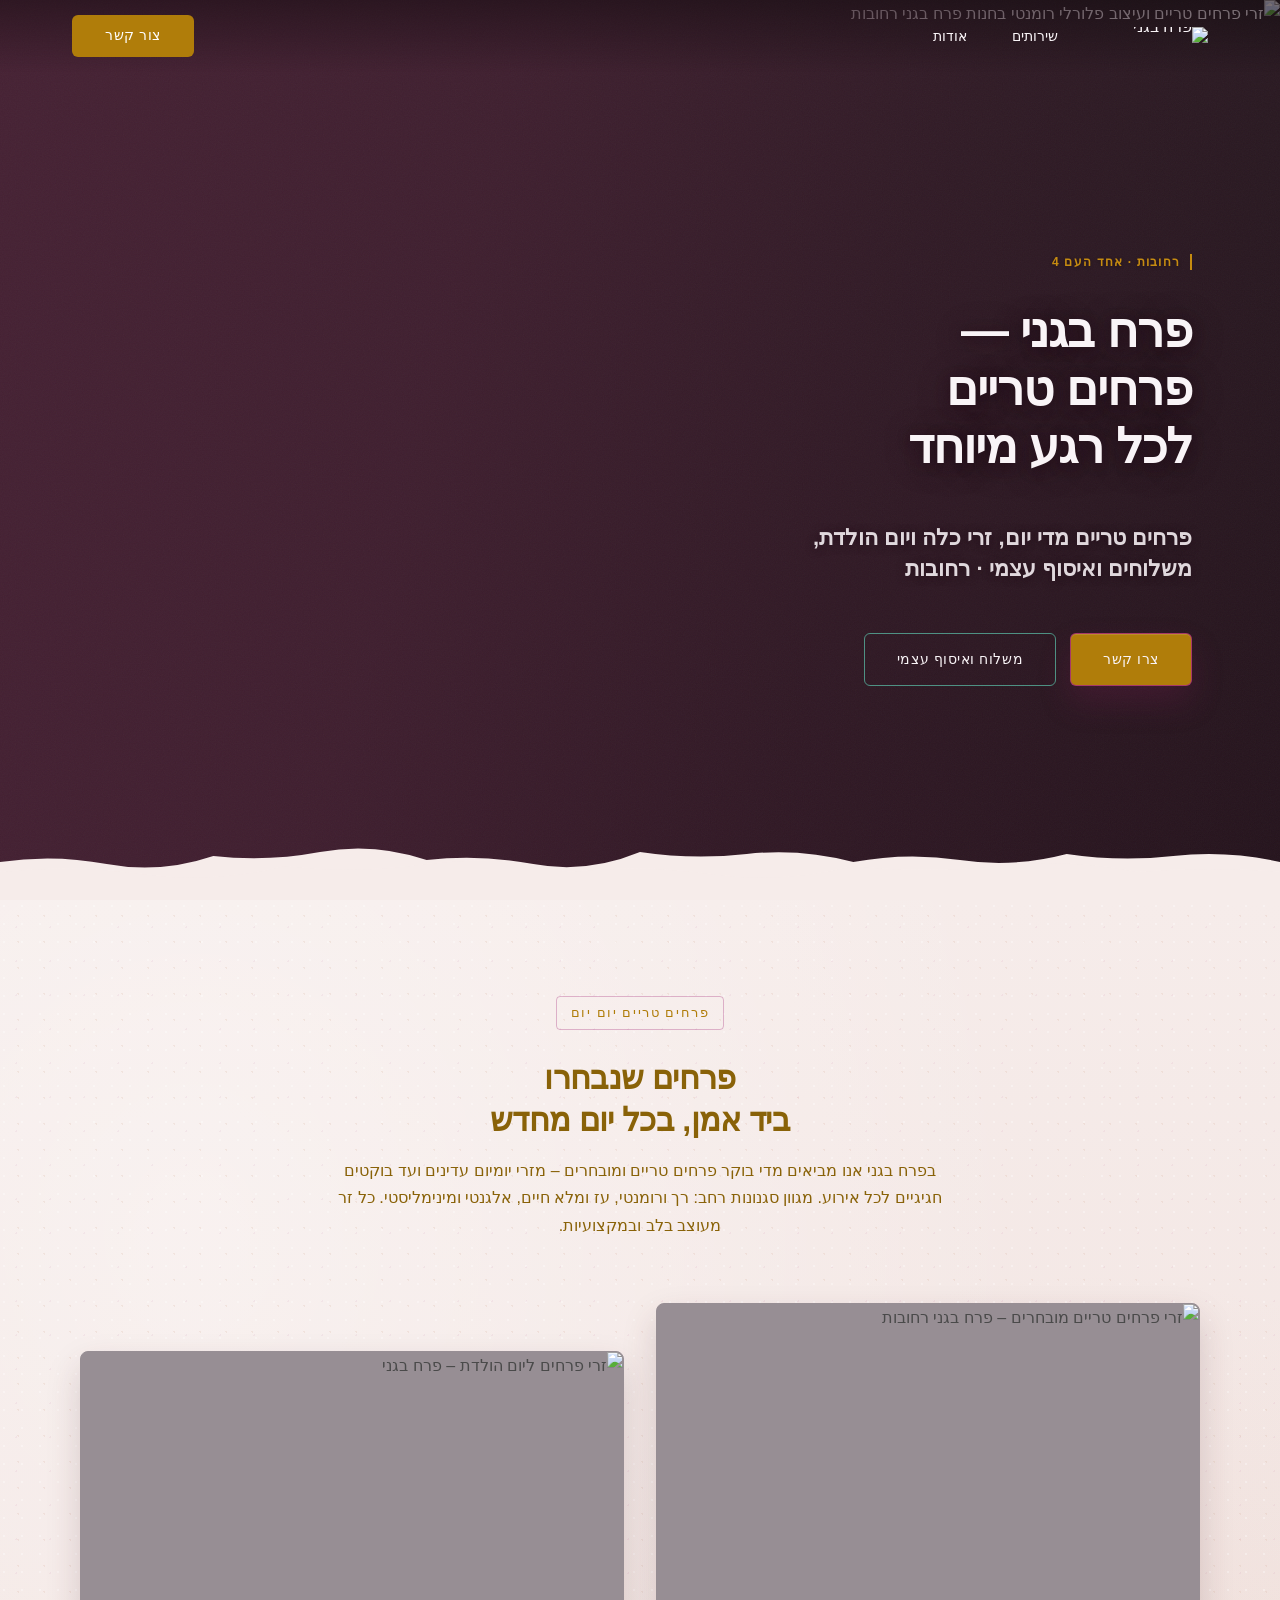
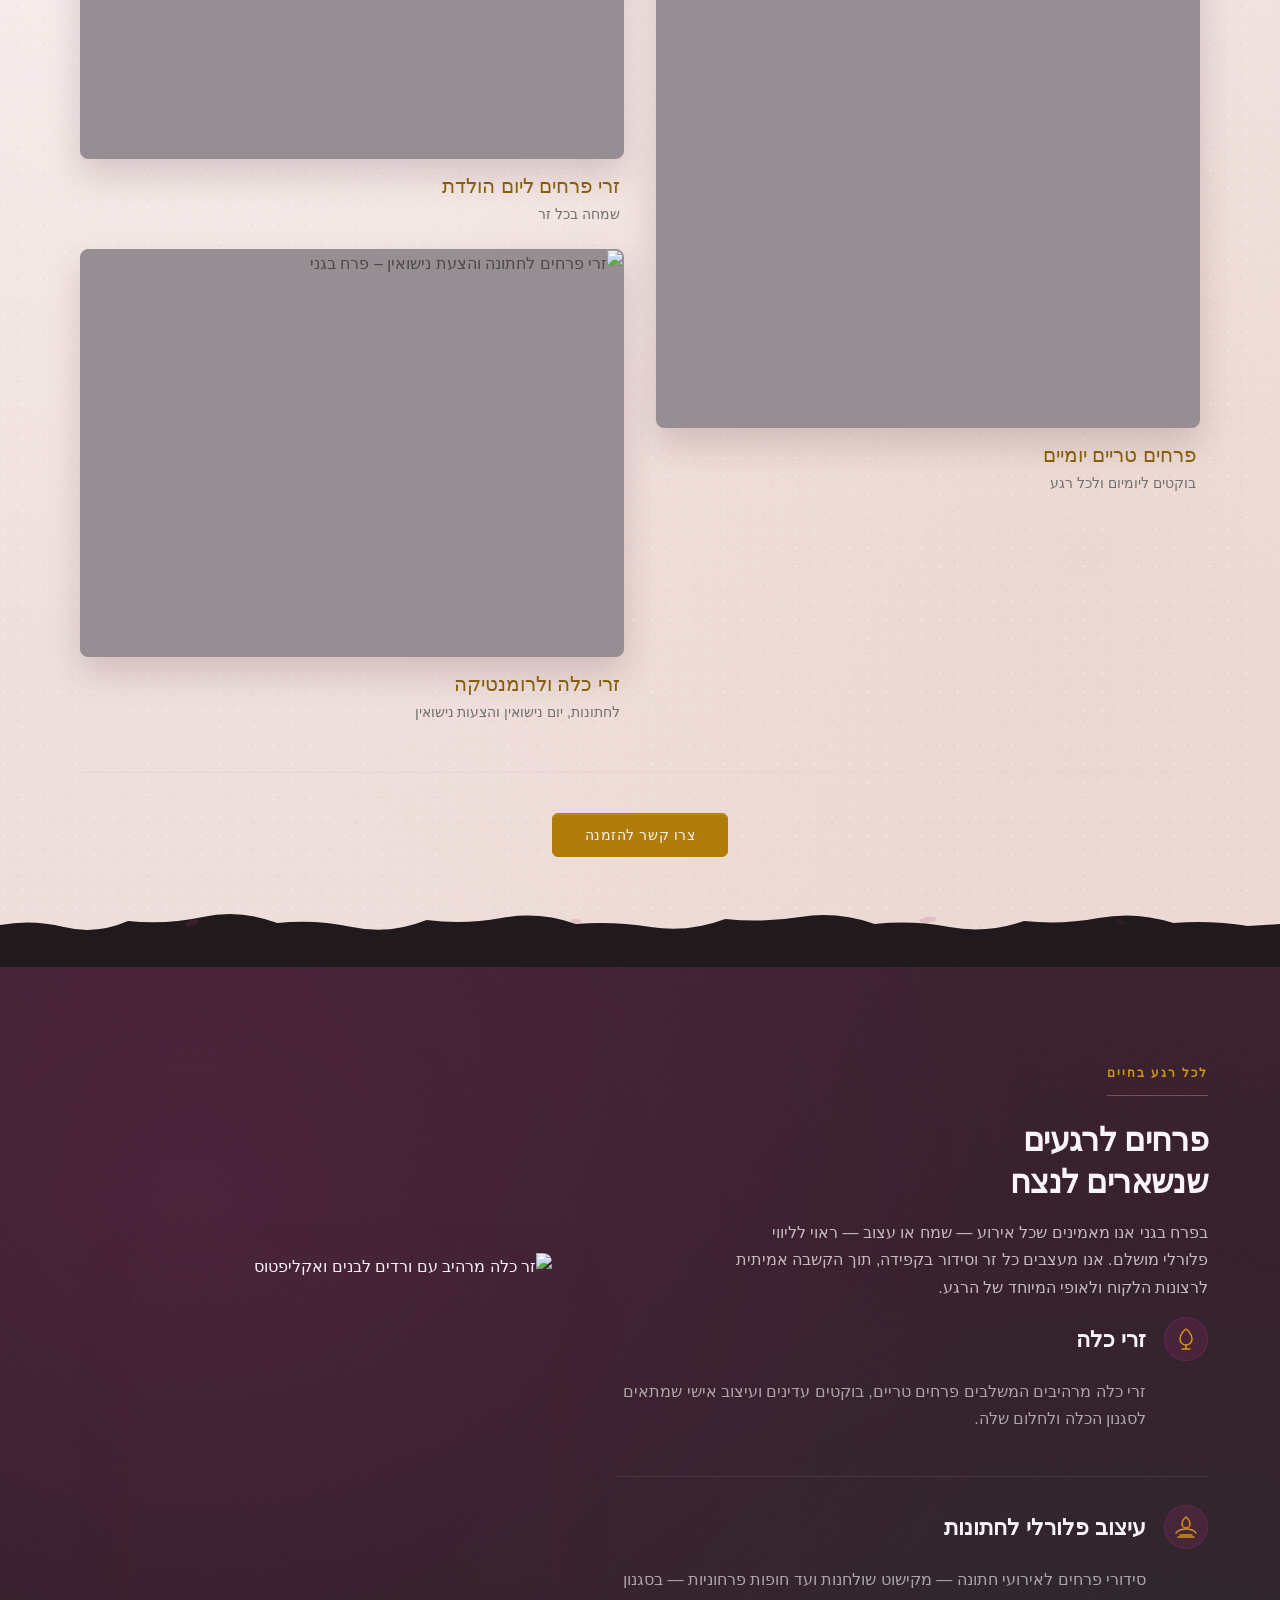
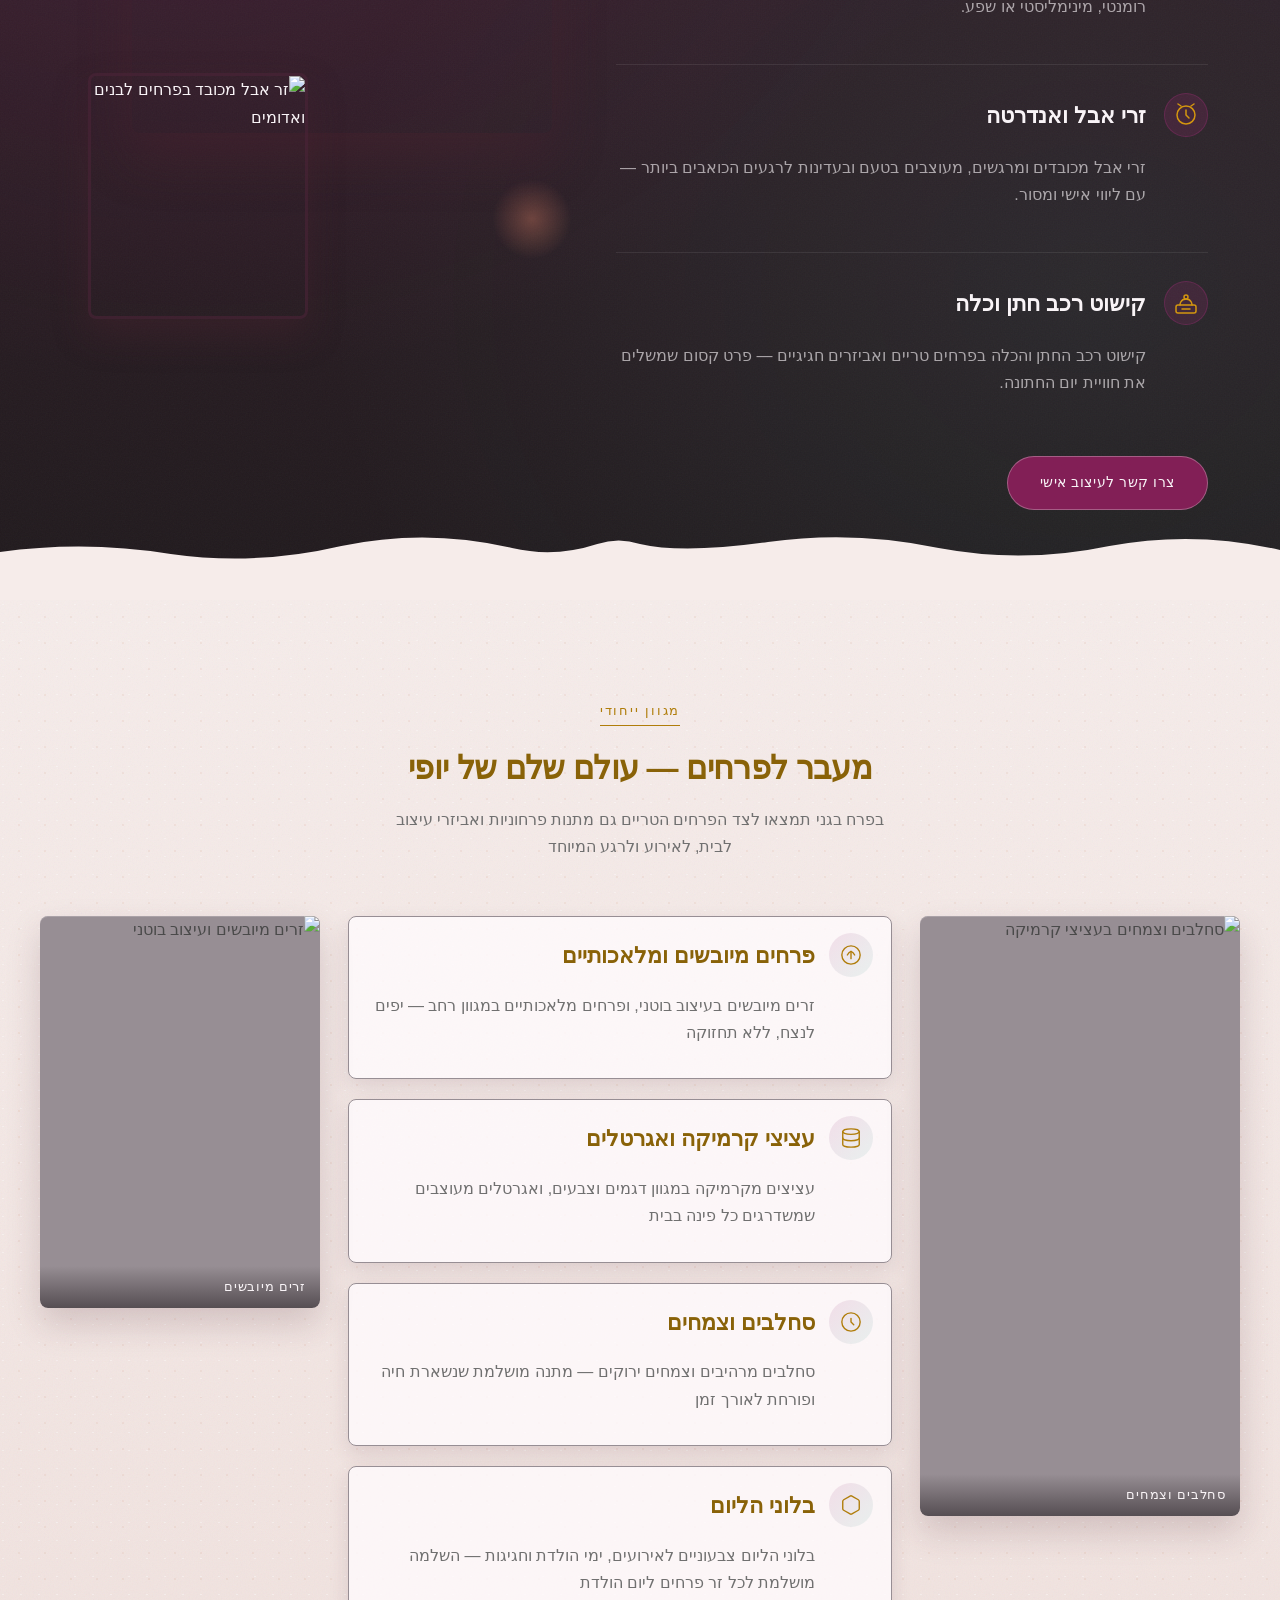
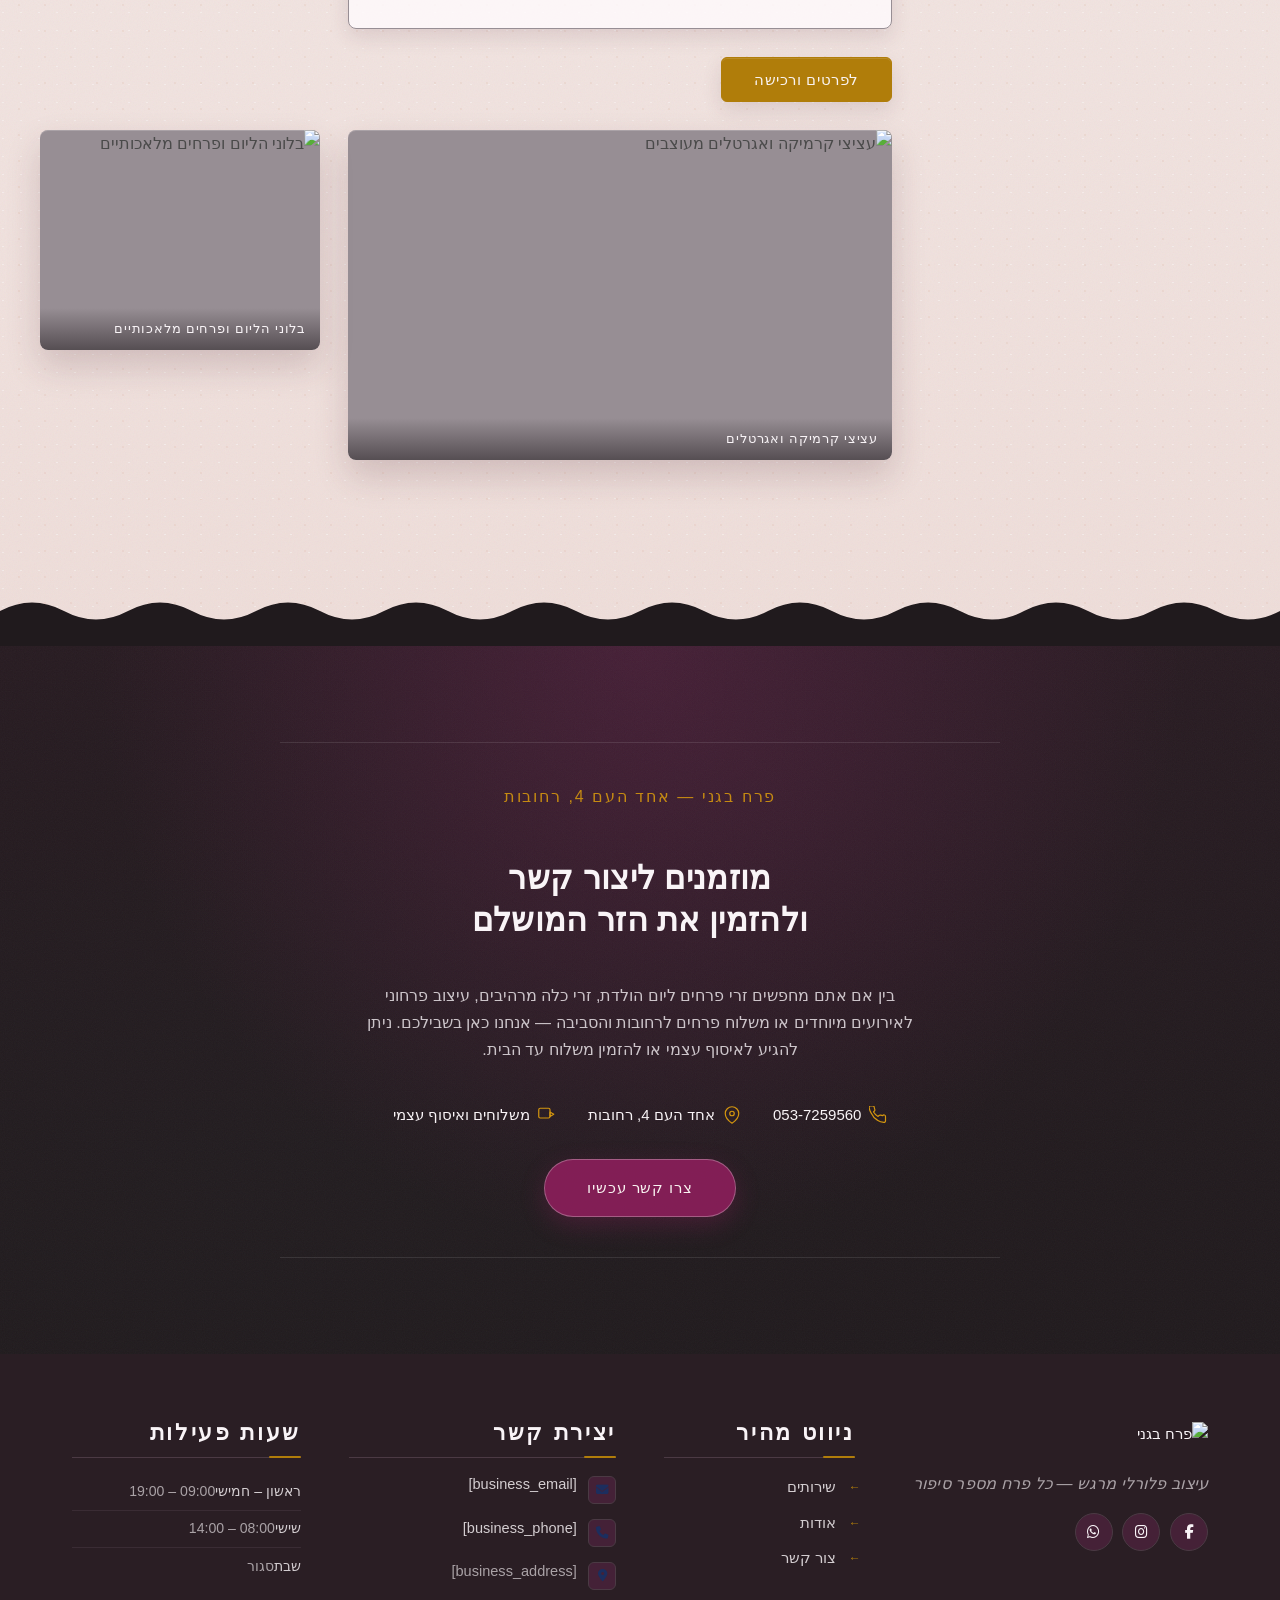
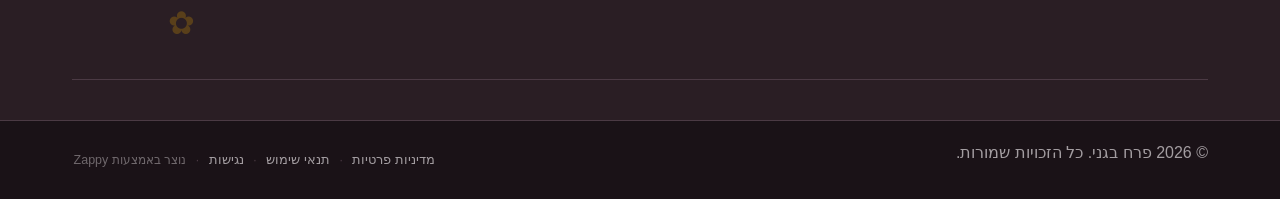
==== commit ea6cae70: "Background sync: Progressive GitHub Sync" ====
--- a/public/index.html
+++ b/public/index.html
@@ -1 +1 @@
-<!doctype html><html dir="rtl" lang="he"><head><meta charset="UTF-8"><meta content="width=device-width,initial-scale=1" name="viewport"><meta content="index, follow" name="robots"><title>זרי פרחים ליום הולדת שיגנבו את הלב — פרח בגני</title><meta content="פרח בגני ברחובות מציעה פרחים טריים יומיים, זרי כלה מרהיבים וזרי פרחים ליום הולדת. משלוח פרחים מהיר או איסוף עצמי — כי כל רגע מיוחד מגיע לפרח מושלם." name="description"><meta content="זרי פרחים ליום הולדת, פרחים רחובות, משלוח פרחים, זרי כלה, חנות פרחים רחובות" name="keywords"><script>!function(){"use strict";var t="30f442de-cbdc-4a19-8106-ddbb3d1f5d53",e="https://api.zappy5.com/api/analytics/track",a=18e5,n=2592e6,o=!0,i=!0,r=!0;var s=function(){var e="zappy_visitor_"+t,a=null;try{if(a=localStorage.getItem(e)){var o=JSON.parse(a),i=Date.now();if(i-o.created<n)return o.lastSeen=i,localStorage.setItem(e,JSON.stringify(o)),o.id}}catch(t){console.warn("Zappy Analytics: LocalStorage not available")}var r="zv_"+Date.now()+"_"+Math.random().toString(36).substr(2,9);try{localStorage.setItem(e,JSON.stringify({id:r,created:Date.now(),lastSeen:Date.now()}))}catch(t){}return r}(),c=function(){var e="zappy_session_"+t,n=null;try{if(n=sessionStorage.getItem(e)){var o=JSON.parse(n),i=Date.now();if(i-o.timestamp<a)return o.timestamp=i,sessionStorage.setItem(e,JSON.stringify(o)),o.id}}catch(t){console.warn("Zappy Analytics: SessionStorage not available")}var r="zs_"+Date.now()+"_"+Math.random().toString(36).substr(2,9);try{sessionStorage.setItem(e,JSON.stringify({id:r,timestamp:Date.now()}))}catch(t){}return r}();function l(a,n){n=n||{};var o={website_id:t,event_type:a,page_path:window.location.pathname,referrer:document.referrer||"direct",visitor_id:s,session_id:c,metadata:n};if(navigator.sendBeacon){var i=new Blob([JSON.stringify(o)],{type:"application/json"});navigator.sendBeacon(e,i)}else fetch(e,{method:"POST",headers:{"Content-Type":"application/json"},body:JSON.stringify(o),keepalive:!0}).catch(function(t){console.warn("Zappy Analytics: Failed to track event",t)})}o&&l("pageview",{title:document.title,url:window.location.href}),i&&document.addEventListener("click",function(t){var e=t.target;if("BUTTON"===e.tagName||e.closest("button")){var a="BUTTON"===e.tagName?e:e.closest("button");l("click",{element:"button",text:a.textContent.trim().substring(0,100),id:a.id||null,class:a.className||null})}else if("A"===e.tagName||e.closest("a")){var n="A"===e.tagName?e:e.closest("a");l("navigation",{element:"link",text:n.textContent.trim().substring(0,100),href:n.href,external:n.hostname!==window.location.hostname})}},!0),r&&document.addEventListener("submit",function(t){var e=t.target;l("form_submit",{form_id:e.id||null,form_name:e.name||null,form_action:e.action||null,form_method:e.method||"GET"})},!0);var d=Date.now();window.addEventListener("beforeunload",function(){l("page_unload",{time_on_page:Math.floor((Date.now()-d)/1e3),page_path:window.location.pathname})}),window.zappyAnalytics={track:l,getVisitorId:function(){return s},getSessionId:function(){return c}}}()</script><meta content="זרי פרחים ליום הולדת שיגנבו את הלב — פרח בגני" property="og:title"><meta content="פרח בגני ברחובות מציעה פרחים טריים יומיים, זרי כלה מרהיבים וזרי פרחים ליום הולדת. משלוח פרחים מהיר או איסוף עצמי — כי כל רגע מיוחד מגיע לפרח מושלם." property="og:description"><meta content="summary_large_image" name="twitter:card"><meta content="זרי פרחים ליום הולדת שיגנבו את הלב — פרח בגני" name="twitter:title"><meta content="פרח בגני ברחובות מציעה פרחים טריים יומיים, זרי כלה מרהיבים וזרי פרחים ליום הולדת. משלוח פרחים מהיר או איסוף עצמי — כי כל רגע מיוחד מגיע לפרח מושלם." name="twitter:description"><meta content="website" property="og:type"><meta content="he_IL" property="og:locale"><link href="https://cdnjs.cloudflare.com/ajax/libs/font-awesome/6.4.0/css/all.min.css" rel="stylesheet"><link href="/assets/favicon.ico" rel="icon" type="image/x-icon"><link href="/assets/favicon-16x16.png" rel="icon" type="image/png" sizes="16x16"><link href="/assets/favicon-32x32.png" rel="icon" type="image/png" sizes="32x32"><link href="/assets/favicon-48x48.png" rel="icon" type="image/png" sizes="48x48"><link href="/assets/favicon-192x192.png" rel="icon" type="image/png" sizes="192x192"><link href="/assets/favicon-512x512.png" rel="icon" type="image/png" sizes="512x512"><link href="/assets/apple-touch-icon.png" rel="apple-touch-icon"><link href="https://cdn.jsdelivr.net/npm/vanilla-cookieconsent@3/dist/cookieconsent.css" rel="stylesheet"><script src="https://cdn.jsdelivr.net/npm/vanilla-cookieconsent@3/dist/cookieconsent.umd.js"></script><script src="https://cdn.jsdelivr.net/gh/mickidum/acc_toolbar/acctoolbar/acctoolbar.min.js"></script><link href="/styles.css" rel="stylesheet"><style id="zappy-dropdown-submenu-styles">#navMenu li:has(.sub-menu),.nav-menu li:has(.sub-menu),.navbar li:has(.sub-menu),nav li:has(.sub-menu){position:relative}#navMenu .sub-menu,.nav-menu .sub-menu,.navbar .sub-menu,nav .sub-menu{display:block!important;position:absolute!important;top:100%;left:0;min-width:220px;background:#fff;border-radius:8px;box-shadow:0 8px 25px rgba(0,0,0,.15);padding:8px 0;opacity:0;visibility:hidden;transform:translateY(10px);transition:all .3s ease;z-index:1000;list-style:none;pointer-events:none}#navMenu li:hover>.sub-menu,.nav-menu li:hover>.sub-menu,.navbar li:hover>.sub-menu,nav li:hover>.sub-menu{opacity:1!important;visibility:visible!important;transform:translateY(0)!important;pointer-events:auto!important}.sub-menu li{list-style:none;margin:0;padding:0}.sub-menu a{display:block!important;padding:10px 16px!important;color:var(--text-dark,#333)!important;font-weight:500;text-decoration:none;white-space:nowrap;transition:background-color .2s}.sub-menu .zappy-nav-child>a{padding-left:28px!important;font-size:.9em!important;opacity:.85!important}[dir=rtl] .sub-menu .zappy-nav-child>a,html[lang=ar] .sub-menu .zappy-nav-child>a,html[lang=he] .sub-menu .zappy-nav-child>a{padding-left:10px!important;padding-right:28px!important}.sub-menu .zappy-nav-parent>a{font-weight:600!important}.sub-menu a:hover{background-color:#f5f5f5}[dir=rtl] .nav-menu .sub-menu,[dir=rtl] .navbar .sub-menu,[dir=rtl] nav .sub-menu,html[lang=ar] .nav-menu .sub-menu,html[lang=ar] .navbar .sub-menu,html[lang=ar] nav .sub-menu,html[lang=he] .nav-menu .sub-menu,html[lang=he] .navbar .sub-menu,html[lang=he] nav .sub-menu{left:auto!important;right:0!important}.sub-menu:empty,.sub-menu:not(:has(li)):not(:has(> a)),.sub-menu:not(:has(li:not(.zappy-hidden-menu-item))):not(:has(> a)){display:none!important;opacity:0!important;visibility:hidden!important;pointer-events:none!important}li:has(.menu-group-title):hover>.sub-menu{opacity:1!important;visibility:visible!important;transform:translateY(0)!important;pointer-events:auto!important}#navMenu>li>.menu-group-title,.nav-menu>li>.menu-group-title{display:inline-block;padding:.5rem 1rem;cursor:default;user-select:none}@media (max-width:768px){#navMenu .sub-menu,.nav-menu .sub-menu,.navbar .sub-menu,nav .sub-menu{position:static!important;transform:none!important;box-shadow:none!important;background:0 0!important;max-height:0;overflow:hidden;opacity:0;visibility:hidden;transition:max-height .3s ease,opacity .3s ease;padding:0!important;border-radius:0!important}#navMenu .sub-menu.mobile-expanded,.nav-menu .sub-menu.mobile-expanded,.navbar .sub-menu.mobile-expanded{max-height:none!important;overflow-y:visible!important;opacity:1!important;visibility:visible!important;padding:8px 0 8px 16px!important}[dir=rtl] .sub-menu.mobile-expanded,html[lang=he] .sub-menu.mobile-expanded{padding:8px 16px 8px 0!important}#navMenu li:hover>.sub-menu,.nav-menu li:hover>.sub-menu,.navbar li:hover>.sub-menu,nav li:hover>.sub-menu{opacity:0;visibility:hidden;pointer-events:none}#navMenu li>.sub-menu.mobile-expanded,.nav-menu li>.sub-menu.mobile-expanded,.navbar li>.sub-menu.mobile-expanded,nav li>.sub-menu.mobile-expanded{opacity:1!important;visibility:visible!important;pointer-events:auto!important}#navMenu li:has(.sub-menu),.nav-menu li:has(.sub-menu),.navbar li:has(.sub-menu),nav li:has(.sub-menu){display:flex!important;flex-wrap:wrap!important;align-items:center!important;position:relative!important;min-height:44px!important}#navMenu li:has(.sub-menu)>a,.nav-menu li:has(.sub-menu)>a,.navbar li:has(.sub-menu)>a,nav li:has(.sub-menu)>a{flex:1!important;min-width:0!important}#navMenu li:has(.sub-menu)>.menu-group-title,.nav-menu li:has(.sub-menu)>.menu-group-title,.navbar li:has(.sub-menu)>.menu-group-title,nav li:has(.sub-menu)>.menu-group-title{flex:1!important;min-width:0!important;padding:0!important;line-height:inherit!important}#navMenu li:has(.sub-menu)>.sub-menu,.nav-menu li:has(.sub-menu)>.sub-menu,.navbar li:has(.sub-menu)>.sub-menu,nav li:has(.sub-menu)>.sub-menu{flex-basis:100%!important;width:100%!important}#navMenu li:has(.sub-menu)>a [class*=arrow],#navMenu li:has(.sub-menu)>a [class*=chevron],.nav-menu li:has(.sub-menu)>a .fa-angle-down,.nav-menu li:has(.sub-menu)>a .fa-chevron-down,.nav-menu li:has(.sub-menu)>a [class*=arrow],.nav-menu li:has(.sub-menu)>a [class*=chevron],nav li:has(.sub-menu)>a [class*=arrow],nav li:has(.sub-menu)>a [class*=chevron]{display:none!important;visibility:hidden!important}.mobile-submenu-toggle{display:flex!important;align-items:center!important;justify-content:center!important;width:44px!important;height:auto!important;background:0 0!important;border:none!important;cursor:pointer!important;color:var(--text-light)!important;position:static!important;flex-shrink:0!important;align-self:stretch!important;z-index:2!important;padding:0!important;margin:0!important}.mobile-submenu-toggle::after{content:''!important;width:0!important;height:0!important;border-left:6px solid transparent!important;border-right:6px solid transparent!important;border-top:7px solid currentColor!important;transition:transform .3s ease!important}.mobile-submenu-toggle.expanded::after{transform:rotate(180deg)!important}.sub-menu a{padding:10px 0!important;display:block!important;color:var(--text-light)!important;white-space:normal!important}.sub-menu .zappy-nav-child>a{padding-left:28px!important;font-size:.9em!important;opacity:.85!important}[dir=rtl] .sub-menu .zappy-nav-child>a,html[lang=ar] .sub-menu .zappy-nav-child>a,html[lang=he] .sub-menu .zappy-nav-child>a{padding-left:0!important;padding-right:28px!important}.sub-menu .zappy-nav-parent>a{font-weight:600!important}#navMenu.active,.nav-menu.active{max-width:100vw!important;overflow-x:hidden!important;box-sizing:border-box!important}.navbar .sub-menu li a,.zappy-products-dropdown .sub-menu a,nav.navbar .sub-menu li a{color:var(--text-light)!important}}@media (min-width:769px){.mobile-submenu-toggle{display:none!important}}</style><style id="mobile-lang-menu-deployed-css">@media (max-width:768px){.lang-switcher,.nav-container .lang-switcher,.nav-cta-container .lang-switcher,.nav-ecommerce-icons .lang-switcher,.nav-icons-left .lang-switcher,.navbar .lang-switcher,.navbar .nav-cta-container .lang-switcher{display:none!important}.mobile-lang-menu{width:100%;border-top:1px solid rgba(128,128,128,.2);padding:8px 0 0 0;margin-top:8px}.mobile-lang-toggle{display:flex!important;align-items:center;justify-content:space-between;width:100%;padding:12px 16px;background:0 0;border:none;cursor:pointer;font-size:15px;color:inherit;font-family:inherit}.mobile-lang-toggle::after{content:'';display:inline-block;width:8px;height:8px;border-right:2px solid currentColor;border-bottom:2px solid currentColor;transform:rotate(45deg);transition:transform .3s ease;margin-left:8px}.mobile-lang-toggle.expanded::after{transform:rotate(-135deg)}.mobile-lang-options{max-height:0;overflow:hidden;transition:max-height .3s ease}.mobile-lang-options.expanded{max-height:300px}.mobile-lang-option{display:flex!important;align-items:center;gap:10px;padding:10px 24px;text-decoration:none;color:inherit;font-size:14px;font-family:inherit}.mobile-lang-option:hover{background:rgba(128,128,128,.1)}.mobile-lang-option.active{font-weight:600;opacity:.7;pointer-events:none}.mobile-lang-option img{width:20px;height:20px;border-radius:50%}}@media (min-width:769px){.mobile-lang-menu{display:none!important}}</style><style id="zappy-widget-visibility">#mic-access-tool-box,#mic-access-tool-general-button,#mic-init-access-tool #mic-access-tool-box,#mic-init-access-tool #mic-access-tool-general-button,#mic-init-access-tool .mic-access-tool-general-button,._access-icon,._access-menu,.mic-access-tool-box,.mic-access-tool-general-button,div[id*=mic-access-tool-box]{display:none!important;visibility:hidden!important;opacity:0!important;pointer-events:none!important}</style></head><body><nav class="navbar" dir="rtl"><button aria-label="Menu" class="mobile-toggle" id="mobileToggle"><svg viewBox="0 0 24 24" fill="none" height="24" width="24" class="hamburger-icon"><path d="M3 12h18M3 6h18M3 18h18" stroke="currentColor" stroke-width="2" stroke-linecap="round"></path></svg><svg viewBox="0 0 24 24" fill="none" height="24" width="24" class="close-icon" style="display:none"><path d="M18 6L6 18M6 6l12 12" stroke="currentColor" stroke-width="2" stroke-linecap="round"></path></svg></button><button aria-label="Call" class="phone-header-btn" data-phone=""><svg viewBox="0 0 24 24" fill="currentColor" height="20" width="20"><path d="M22 16.92v3a2 2 0 0 1-2.18 2 19.79 19.79 0 0 1-8.63-3.07 19.5 19.5 0 0 1-6-6 19.79 19.79 0 0 1-3.07-8.67A2 2 0 0 1 4.11 2h3a2 2 0 0 1 2 1.72 12.84 12.84 0 0 0 .7 2.81 2 2 0 0 1-.45 2.11L8.09 9.91a16 16 0 0 0 6 6l1.27-1.27a2 2 0 0 1 2.11-.45 12.84 12.84 0 0 0 2.81.7A2 2 0 0 1 22 16.92z"></path></svg></button><div class="nav-container"><div class="nav-right-group"><div class="nav-brand"><a href="/" class="logo-link"><img alt="פרח בגני" data-context="business logo" data-placeholder="logo" height="40" src="" width="160" class="logo"></a></div><ul class="nav-menu" id="navMenu"><li><a href="/services">שירותים</a></li><li><a href="/about">אודות</a></li></ul></div><div class="nav-cta-container"><a href="/contact" class="nav-cta-btn">צור קשר</a></div></div></nav><script>window.addEventListener("load",function(){const e=document.querySelector(".navbar, nav, header");if(!e)return void console.log("[Navbar] Navbar element not found");let t=document.getElementById("mobileToggle")||document.querySelector(".mobile-toggle")||document.querySelector(".hamburger")||document.querySelector(".hamburger-menu")||document.querySelector(".menu-toggle")||document.querySelector(".burger-menu")||document.querySelector('[aria-label="Menu"]')||document.querySelector('[aria-label="תפריט"]');const o=document.querySelector(".phone-header-btn"),n=window.getComputedStyle(e);let r=n.backgroundColor;if(console.log("[Navbar] Initial navbar background:",r),"transparent"===r||"rgba(0, 0, 0, 0)"===r||r.startsWith("rgba")&&r.includes(", 0)")){const e=n.backgroundImage;if(e&&"none"!==e)console.log("[Navbar] Navbar has background image/gradient, using dark text"),r="rgb(240, 240, 240)";else{const e=window.getComputedStyle(document.body).backgroundColor;console.log("[Navbar] Navbar transparent, using body background:",e),r=e}}const i=r.match(/\d+/g);if(i&&i.length>=3){const e=(.299*parseInt(i[0])+.587*parseInt(i[1])+.114*parseInt(i[2]))/255;console.log("[Navbar] Mobile button colors preserved from Claude CSS (luminance:",e.toFixed(2)+")");const n=document.createElement("style");n.id="zappy-mobile-nav-fix";document.documentElement.lang;document.documentElement.dir,n.textContent='\n        /* Hide mobile buttons on desktop, show only on mobile */\n        @media (min-width: 769px) {\n          .mobile-toggle,\n          .phone-header-btn {\n            display: none !important;\n          }\n        }\n        \n        /* Show and position mobile buttons correctly on mobile */\n        @media (max-width: 768px) {\n          .mobile-toggle,\n          .phone-header-btn {\n            position: absolute !important;\n            top: 50% !important;\n            transform: translateY(-50%) !important;\n            z-index: 1001 !important;\n            display: flex !important;\n            align-items: center !important;\n            justify-content: center !important;\n            width: 36px !important;\n            height: 36px !important;\n            border-radius: 50% !important;\n            border: none !important;\n            cursor: pointer !important;\n            padding: 6px !important;\n            background: none !important;\n            color: var(--nav-text, var(--text-light)) !important;\n          }\n          \n          /* LTR positioning (default): hamburger LEFT, phone RIGHT */\n          html:not([dir="rtl"]):not([lang="he"]):not([lang="ar"]) .mobile-toggle,\n          html[dir="ltr"] .mobile-toggle {\n            left: 12px !important;\n            right: auto !important;\n          }\n          html:not([dir="rtl"]):not([lang="he"]):not([lang="ar"]) .phone-header-btn,\n          html[dir="ltr"] .phone-header-btn {\n            right: 12px !important;\n            left: auto !important;\n          }\n          \n          /* RTL positioning: hamburger RIGHT, phone LEFT */\n          html[dir="rtl"] .mobile-toggle,\n          html[lang="he"] .mobile-toggle,\n          html[lang="ar"] .mobile-toggle {\n            right: 12px !important;\n            left: auto !important;\n          }\n          html[dir="rtl"] .phone-header-btn,\n          html[lang="he"] .phone-header-btn,\n          html[lang="ar"] .phone-header-btn {\n            left: 12px !important;\n            right: auto !important;\n          }\n          \n          /* CRITICAL: Ensure nav-container has min-height on mobile */\n          /* All children are positioned absolutely/fixed on mobile, so height:auto collapses to 0 */\n          .nav-container {\n            min-height: 70px !important;\n            position: relative !important;\n          }\n          \n          /* Ensure SVG icons are properly sized and inherit color */\n          .mobile-toggle svg,\n          .phone-header-btn svg {\n            width: 24px !important;\n            height: 24px !important;\n            /* Don\'t force display - let JavaScript control hamburger/close toggle */\n          }\n          \n          /* Reset nav-cta-container on mobile - remove desktop box-shadow/padding */\n          /* that creates a visible ghost box when CTA button is hidden */\n          .nav-cta-container {\n            box-shadow: none !important;\n            padding: 0 !important;\n          }\n          \n          /* Hide nav-cta-container entirely on mobile when there\'s no lang-switcher */\n          /* (only the CTA button is inside, and it\'s hidden on mobile) */\n          .nav-cta-container:not(:has(.lang-switcher)) {\n            display: none !important;\n          }\n          \n          /* CRITICAL: Prevent hero image fade gradient from bleeding over headline text */\n          /* The .image-fade-gradient has bottom: -30px (extends below parent) */\n          /* On mobile stacked layout, this overlaps the h1 text below the image */\n          .hero-image-column {\n            overflow: hidden !important;\n          }\n          .image-fade-gradient {\n            bottom: 0 !important;\n          }\n          \n          /* Hide desktop language switcher on mobile - hamburger menu handles it */\n          /* High specificity to override stored CSS */\n          .lang-switcher,\n          .nav-cta-container .lang-switcher,\n          .nav-container .lang-switcher,\n          .navbar .lang-switcher,\n          .navbar .nav-cta-container .lang-switcher {\n            display: none !important;\n          }\n        }\n      ';const r=document.getElementById("zappy-mobile-nav-fix");r&&r.remove(),document.head.appendChild(n),console.log("[Navbar] Critical CSS injected for mobile nav positioning");const l=window.innerWidth<=768;if(t){const e=t.querySelector(".hamburger-icon"),o=t.querySelector(".close-icon");e&&(e.style.setProperty("width","24px","important"),e.style.setProperty("height","24px","important"),e.style.setProperty("display","block","important")),o&&(o.style.setProperty("width","24px","important"),o.style.setProperty("height","24px","important"),o.style.setProperty("display","none","important")),l?(t.style.setProperty("position","absolute","important"),t.style.setProperty("top","50%","important"),t.style.setProperty("transform","translateY(-50%)","important"),t.style.setProperty("z-index","1001","important"),t.style.removeProperty("left"),t.style.removeProperty("right"),console.log("[Navbar] Mobile toggle positioning applied (mobile viewport)")):(t.style.removeProperty("position"),t.style.removeProperty("top"),t.style.removeProperty("transform"),t.style.removeProperty("z-index"),t.style.removeProperty("left"),t.style.removeProperty("right"),console.log("[Navbar] Desktop viewport - cleared mobile toggle inline positioning"))}if(o){const e=o.querySelector("svg");e&&(e.style.width="24px",e.style.height="24px",e.setAttribute("width","24"),e.setAttribute("height","24")),l?(o.style.setProperty("position","absolute","important"),o.style.setProperty("top","50%","important"),o.style.setProperty("transform","translateY(-50%)","important"),o.style.setProperty("z-index","1001","important"),o.style.removeProperty("left"),o.style.removeProperty("right"),console.log("[Navbar] Phone button positioning applied (mobile viewport)")):(o.style.removeProperty("position"),o.style.removeProperty("top"),o.style.removeProperty("transform"),o.style.removeProperty("z-index"),o.style.removeProperty("left"),o.style.removeProperty("right"),console.log("[Navbar] Desktop viewport - cleared phone button inline positioning"))}}else console.log("[Navbar] Could not parse background color:",r);t=document.getElementById("mobileToggle")||document.querySelector(".mobile-toggle")||document.querySelector(".hamburger")||document.querySelector(".hamburger-menu")||document.querySelector(".menu-toggle")||document.querySelector(".burger-menu")||document.querySelector('[aria-label="Menu"]')||document.querySelector('[aria-label="תפריט"]');const l=document.getElementById("navMenu")||document.querySelector(".nav-menu")||document.querySelector(".nav-links")||document.querySelector("nav ul:not(.submenu)");if(!t||!l)return void console.log("[Navbar] Mobile toggle or menu not found:",{toggle:!!t,menu:!!l});l.id||(l.id="navMenu"),console.log("[Navbar] Initializing mobile menu...");const a=t.cloneNode(!0);t.parentNode.replaceChild(a,t),a.addEventListener("click",function(e){e.preventDefault(),e.stopPropagation();const t=this.querySelector(".hamburger-icon"),o=this.querySelector(".close-icon");l.classList.contains("active")?(l.classList.remove("active"),t&&t.style.setProperty("display","block","important"),o&&o.style.setProperty("display","none","important"),document.body.style.overflow="",console.log("[Navbar] Menu closed")):(l.classList.add("active"),t&&t.style.setProperty("display","none","important"),o&&o.style.setProperty("display","block","important"),document.body.style.overflow="hidden",console.log("[Navbar] Menu opened"))}),l.querySelectorAll("a").forEach(function(e){e.addEventListener("click",function(){if("#"===this.getAttribute("href"))return;const e=a.querySelector(".hamburger-icon"),t=a.querySelector(".close-icon");l.classList.remove("active"),e&&e.style.setProperty("display","block","important"),t&&t.style.setProperty("display","none","important"),document.body.style.overflow="",console.log("[Navbar] Menu closed (link clicked)")})});var s=l.querySelectorAll(".dropdown-toggle");s.forEach(function(e){e.addEventListener("click",function(e){e.preventDefault(),e.stopPropagation();var t=this.closest(".nav-dropdown");t&&(t.parentNode.querySelectorAll(".nav-dropdown.open").forEach(function(e){e!==t&&e.classList.remove("open")}),t.classList.toggle("open"),console.log("[Navbar] Dropdown toggled:",t.classList.contains("open")?"open":"closed"))})}),document.addEventListener("click",function(e){e.target.closest(".nav-dropdown")||document.querySelectorAll(".nav-dropdown.open").forEach(function(e){e.classList.remove("open")})}),console.log("[Navbar] Dropdown handlers initialized for "+s.length+" dropdowns"),o&&o.addEventListener("click",function(){const e=document.querySelectorAll('a[href^="tel:"]'),t=e.length>0?e[0].getAttribute("href").replace("tel:",""):"[business_phone]";window.location.href="tel:"+t,console.log("[Navbar] Phone button clicked")}),console.log("[Navbar] Mobile menu initialized successfully");const p=function(){const e=document.querySelector(".whatsapp-float");e&&(window.innerWidth>=769?(e.style.setProperty("display","none","important"),e.style.setProperty("visibility","hidden","important"),e.style.setProperty("opacity","0","important"),e.style.setProperty("pointer-events","none","important"),console.log("[WhatsApp] Button hidden on desktop")):(e.style.removeProperty("display"),e.style.removeProperty("visibility"),e.style.removeProperty("opacity"),e.style.removeProperty("pointer-events"),console.log("[WhatsApp] Button visible on mobile")))};let c;p(),window.addEventListener("resize",function(){clearTimeout(c),c=setTimeout(p,100)})})</script><main><section class="index-hero-section" data-layout-spec="בית-hero" dir="rtl" data-hero-type="fullscreen-scrim"><div class="index-hero-bg"><img alt="זרי פרחים טריים ועיצוב פלורלי רומנטי בחנות פרח בגני רחובות" data-context="Lush, cinematic overhead and angled composition of abundant fresh flowers in a premium Israeli flower shop: garden roses in deep burgundy and blush pink, white ranunculus, purple anemones, eucalyptus sprigs, and coral peonies arranged in a rich, romantic, editorial style. Dark moody background with dramatic lighting highlighting the petals. Upscale, emotional, botanical opera mood — not commercial." data-placeholder="index-hero-image-1" height="700" src="/assets/site-index-hero-image-1.webp" width="1200" class="index-hero-img" data-hero-bg="true"></div><div class="index-hero-scrim" aria-hidden="true"></div><div class="index-hero-grain" aria-hidden="true"></div><div class="index-hero-content-wrap"><div class="index-hero-content"><span class="index-hero-label">רחובות · אחד העם 4</span><h1 class="index-hero-h1">פרח בגני —<br>פרחים טריים<br>לכל רגע מיוחד</h1><h3 class="index-hero-subtitle">פרחים טריים מדי יום, זרי כלה ויום הולדת,<br>משלוחים ואיסוף עצמי · רחובות</h3><div class="index-hero-ctas"><a href="/contact" class="index-hero-btn-primary">צרו קשר</a><a href="/contact" class="index-hero-btn-secondary">משלוח ואיסוף עצמי</a></div></div></div><div class="index-hero-divider-wrapper"><svg viewBox="0 0 1440 90" xmlns="http://www.w3.org/2000/svg" aria-hidden="true" data-no-icon-edit="true" preserveAspectRatio="none"><path d="M0,90 L0,52 Q60,44 120,54 T240,46 Q300,52 360,42 T480,50 Q540,44 600,54 T720,42 Q780,50 840,44 T960,52 Q1020,42 1080,50 T1200,44 Q1260,52 1320,46 T1440,52 L1440,90 Z" fill="#F6ECEA"></path><path d="M0,90 L0,62 Q80,54 160,64 T320,56 Q400,64 480,54 T640,62 Q720,54 800,64 T960,56 Q1040,64 1120,56 T1280,62 Q1360,56 1440,62 L1440,90 Z" fill="#F6ECEA"></path></svg></div></section><section class="index-showcase-section" data-layout-spec="בית-showcase" dir="rtl"><div class="showcase-texture" aria-hidden="true"></div><div class="showcase-container"><div class="showcase-intro"><span class="showcase-eyebrow">פרחים טריים יום יום</span><h2 class="showcase-heading">פרחים שנבחרו<br>ביד אמן, בכל יום מחדש</h2><p class="showcase-desc">בפרח בגני אנו מביאים מדי בוקר פרחים טריים ומובחרים – מזרי יומיום עדינים ועד בוקטים חגיגיים לכל אירוע. מגוון סגנונות רחב: רך ורומנטי, עז ומלא חיים, אלגנטי ומינימליסטי. כל זר מעוצב בלב ובמקצועיות.</p></div><div class="showcase-gallery"><figure class="showcase-figure showcase-figure--primary"><div class="showcase-img-wrap showcase-img-wrap--tall"><img alt="זרי פרחים טריים מובחרים – פרח בגני רחובות" data-context="A tall, lush editorial photograph of a stunning fresh flower bouquet in a blush-pink and plum color palette, featuring peonies, roses, and wildflowers arranged artfully, lying on a marble surface in soft natural light. Premium floral studio atmosphere, romantic and refined." data-placeholder="index-showcase-image-1" height="720" src="/assets/site-index-showcase-image-1.webp" width="520"></div><figcaption class="showcase-caption"><span class="showcase-caption-label">פרחים טריים יומיים</span><span class="showcase-caption-sub">בוקטים ליומיום ולכל רגע</span></figcaption></figure><div class="showcase-stack"><figure class="showcase-figure showcase-figure--secondary"><div class="showcase-img-wrap showcase-img-wrap--square"><img alt="זרי פרחים ליום הולדת – פרח בגני" data-context="A vibrant, celebratory birthday flower bouquet with bright sunflowers, orange gerberas, and purple statice, tied with a festive ribbon, photographed from above on a light blush background. Joyful and colorful floral arrangement for birthday gifting." data-placeholder="index-showcase-image-2" height="300" src="/assets/site-index-showcase-image-2.webp" width="400"></div><figcaption class="showcase-caption"><span class="showcase-caption-label">זרי פרחים ליום הולדת</span><span class="showcase-caption-sub">שמחה בכל זר</span></figcaption></figure><figure class="showcase-figure showcase-figure--secondary"><div class="showcase-img-wrap showcase-img-wrap--square"><img alt="זרי פרחים לחתונה והצעת נישואין – פרח בגני" data-context="An elegant, romantic bridal-style bouquet with deep red roses, blush garden roses, and trailing greenery, held by a person in a soft cream garment, photographed in warm golden-hour light. Perfect for proposals, anniversaries, and weddings. Luxurious and intimate mood." data-placeholder="index-showcase-image-3" height="300" src="/assets/site-index-showcase-image-3.webp" width="400"></div><figcaption class="showcase-caption"><span class="showcase-caption-label">זרי כלה ולרומנטיקה</span><span class="showcase-caption-sub">לחתונות, יום נישואין והצעות נישואין</span></figcaption></figure></div></div><div class="showcase-rule" aria-hidden="true"></div><div class="showcase-cta-wrap"><a href="/contact" class="btn-primary showcase-cta">צרו קשר להזמנה</a></div></div><div class="showcase-divider-wrapper"><svg viewBox="0 0 1200 90" xmlns="http://www.w3.org/2000/svg" aria-hidden="true" data-no-icon-edit="true" preserveAspectRatio="none"><path d="M0,90 L0,48 Q30,42 60,50 T120,44 Q155,48 190,40 T260,46 Q295,42 330,50 T400,43 Q435,48 470,41 T540,47 Q575,44 610,50 T680,42 Q715,46 750,40 T820,47 Q855,43 890,50 T960,44 Q995,48 1030,41 T1100,46 Q1135,43 1170,49 L1200,47 L1200,90 Z" fill="#201A1D"></path><ellipse cx="180" cy="46" rx="7" ry="3" fill="rgba(166,45,122,0.18)" transform="rotate(-18 180 46)"></ellipse><ellipse cx="540" cy="44" rx="5" ry="2" fill="rgba(166,45,122,0.14)" transform="rotate(12 540 44)"></ellipse><ellipse cx="870" cy="43" rx="8" ry="3" fill="rgba(166,45,122,0.16)" transform="rotate(-8 870 43)"></ellipse><ellipse cx="1050" cy="45" rx="5" ry="2" fill="rgba(166,45,122,0.12)" transform="rotate(20 1050 45)"></ellipse></svg></div></section><section class="index-occasions-section" data-layout-spec="בית-occasions" dir="rtl"><div class="index-occasions-noise" aria-hidden="true"></div><div class="index-occasions-container"><div class="index-occasions-content"><span class="index-occasions-eyebrow">לכל רגע בחיים</span><h2 class="index-occasions-title">פרחים לרגעים<br>שנשארים לנצח</h2><p class="index-occasions-intro">בפרח בגני אנו מאמינים שכל אירוע — שמח או עצוב — ראוי לליווי פלורלי מושלם. אנו מעצבים כל זר וסידור בקפידה, תוך הקשבה אמיתית לרצונות הלקוח ולאופי המיוחד של הרגע.</p><ul class="index-occasions-services" role="list"><li class="index-occasions-service-item"><div class="index-occasions-service-icon" aria-hidden="true"><svg viewBox="0 0 28 28" xmlns="http://www.w3.org/2000/svg" data-element-type="icon" data-icon-type="svg" fill="none" height="28" width="28"><path d="M14 4C14 4 8 8 8 14C8 17.31 10.69 20 14 20C17.31 20 20 17.31 20 14C20 8 14 4 14 4Z" stroke="currentColor" stroke-width="1.5" stroke-linejoin="round"></path><path d="M14 20V24" stroke="currentColor" stroke-width="1.5" stroke-linecap="round"></path><path d="M10 24H18" stroke="currentColor" stroke-width="1.5" stroke-linecap="round"></path></svg></div><div class="index-occasions-service-text"><h3 class="index-occasions-service-title">זרי כלה</h3><p class="index-occasions-service-desc">זרי כלה מרהיבים המשלבים פרחים טריים, בוקטים עדינים ועיצוב אישי שמתאים לסגנון הכלה ולחלום שלה.</p></div></li><li class="index-occasions-service-item"><div class="index-occasions-service-icon" aria-hidden="true"><svg viewBox="0 0 28 28" xmlns="http://www.w3.org/2000/svg" data-element-type="icon" data-icon-type="svg" fill="none" height="28" width="28"><path d="M4 20C4 20 7 16 14 16C21 16 24 20 24 20" stroke="currentColor" stroke-width="1.5" stroke-linecap="round"></path><path d="M14 4C14 4 10 7 10 11C10 13.21 11.79 15 14 15C16.21 15 18 13.21 18 11C18 7 14 4 14 4Z" stroke="currentColor" stroke-width="1.5" stroke-linejoin="round"></path><path d="M8 22H20" stroke="currentColor" stroke-width="1.5" stroke-linecap="round"></path><path d="M6 24H22" stroke="currentColor" stroke-width="1.5" stroke-linecap="round"></path></svg></div><div class="index-occasions-service-text"><h3 class="index-occasions-service-title">עיצוב פלורלי לחתונות</h3><p class="index-occasions-service-desc">סידורי פרחים לאירועי חתונה — מקישוט שולחנות ועד חופות פרחוניות — בסגנון רומנטי, מינימליסטי או שפע.</p></div></li><li class="index-occasions-service-item"><div class="index-occasions-service-icon" aria-hidden="true"><svg viewBox="0 0 28 28" xmlns="http://www.w3.org/2000/svg" data-element-type="icon" data-icon-type="svg" fill="none" height="28" width="28"><ellipse cx="14" cy="14" rx="9" ry="9" stroke="currentColor" stroke-width="1.5"></ellipse><path d="M14 9V14L17 17" stroke="currentColor" stroke-width="1.5" stroke-linecap="round" stroke-linejoin="round"></path><path d="M9 5L6 3" stroke="currentColor" stroke-width="1.5" stroke-linecap="round"></path><path d="M19 5L22 3" stroke="currentColor" stroke-width="1.5" stroke-linecap="round"></path></svg></div><div class="index-occasions-service-text"><h3 class="index-occasions-service-title">זרי אבל ואנדרטה</h3><p class="index-occasions-service-desc">זרי אבל מכובדים ומרגשים, מעוצבים בטעם ובעדינות לרגעים הכואבים ביותר — עם ליווי אישי ומסור.</p></div></li><li class="index-occasions-service-item"><div class="index-occasions-service-icon" aria-hidden="true"><svg viewBox="0 0 28 28" xmlns="http://www.w3.org/2000/svg" data-element-type="icon" data-icon-type="svg" fill="none" height="28" width="28"><rect height="8" rx="2" width="20" x="4" y="16" stroke="currentColor" stroke-width="1.5"></rect><path d="M8 16C8 16 8 10 14 10C20 10 20 16 20 16" stroke="currentColor" stroke-width="1.5" stroke-linecap="round"></path><circle cx="14" cy="8" r="2" stroke="currentColor" stroke-width="1.5"></circle><path d="M10 20H18" stroke="currentColor" stroke-width="1.5" stroke-linecap="round"></path></svg></div><div class="index-occasions-service-text"><h3 class="index-occasions-service-title">קישוט רכב חתן וכלה</h3><p class="index-occasions-service-desc">קישוט רכב החתן והכלה בפרחים טריים ואביזרים חגיגיים — פרט קסום שמשלים את חוויית יום החתונה.</p></div></li></ul><a href="/contact" class="btn-pill index-occasions-cta">צרו קשר לעיצוב אישי</a></div><div class="index-occasions-visuals"><figure class="index-occasions-img-large"><img alt="זר כלה מרהיב עם ורדים לבנים ואקליפטוס" data-context="Cinematic close-up of a stunning bridal bouquet held by a bride in a white dress, featuring white garden roses, soft blush ranunculus, and cascading eucalyptus greenery, dramatic dark plum-black background, moody editorial lighting, premium Israeli flower shop, romantic and emotional atmosphere" data-placeholder="index-occasions-image-1" height="640" src="/assets/site-index-occasions-image-1.webp" width="520" loading="lazy"></figure><figure class="index-occasions-img-small"><img alt="זר אבל מכובד בפרחים לבנים ואדומים" data-context="Elegant close-up of a refined mourning floral wreath arrangement with deep burgundy and white flowers, soft dark background, dignified and respectful tone, premium Israeli florist, subtle moody lighting, tasteful and solemn" data-placeholder="index-occasions-image-2" height="300" src="/assets/site-index-occasions-image-2.webp" width="260" loading="lazy"></figure><div class="index-occasions-accent-dot" aria-hidden="true"></div></div></div><div class="index-occasions-divider-wrapper"><svg viewBox="0 0 1200 90" xmlns="http://www.w3.org/2000/svg" aria-hidden="true" data-no-icon-edit="true" preserveAspectRatio="none"><defs><linearGradient id="occasions-divider-grad" x1="0" x2="1" y1="0" y2="0"><stop offset="0%" stop-color="#F28C6B" stop-opacity="1"></stop><stop offset="50%" stop-color="#EAA89A" stop-opacity="1"></stop><stop offset="100%" stop-color="#EDE3EA" stop-opacity="1"></stop></linearGradient></defs><path d="M0,90 L0,42 Q80,30 160,44 Q240,56 320,36 Q400,18 480,38 Q520,48 560,34 Q580,27 600,34 Q640,44 720,32 Q800,20 880,38 Q960,54 1040,36 Q1120,20 1200,40 L1200,90 Z" fill="#F6ECEA"></path></svg></div></section><section class="index-assortment-section" data-layout-spec="בית-assortment" dir="rtl"><div class="assortment-texture" aria-hidden="true"></div><div class="assortment-container"><div class="assortment-header"><span class="assortment-eyebrow">מגוון ייחודי</span><h2 class="assortment-title">מעבר לפרחים — עולם שלם של יופי</h2><p class="assortment-subtitle">בפרח בגני תמצאו לצד הפרחים הטריים גם מתנות פרחוניות ואביזרי עיצוב לבית, לאירוע ולרגע המיוחד</p></div><div class="assortment-magazine-grid"><figure class="assortment-figure assortment-figure--tall"><img alt="סחלבים וצמחים בעציצי קרמיקה" data-context="Elegant tall orchid plant in a ceramic pot on a marble surface, soft blush and white tones, editorial still-life photography, luxury flower shop display, natural light, airy and premium mood" data-placeholder="index-assortment-image-1" height="720" src="/assets/site-index-assortment-image-1.webp" width="480" class="assortment-img"><figcaption class="assortment-figcaption">סחלבים וצמחים</figcaption></figure><div class="assortment-text-block"><div class="assortment-categories"><div class="assortment-category-item"><div class="assortment-category-icon"><svg viewBox="0 0 24 24" xmlns="http://www.w3.org/2000/svg" data-element-type="icon" data-icon-type="svg" fill="none" height="22" width="22" stroke="currentColor" stroke-linecap="round" stroke-linejoin="round" stroke-width="1.5" aria-hidden="true"><path d="M12 2C6.48 2 2 6.48 2 12s4.48 10 10 10 10-4.48 10-10S17.52 2 12 2z"></path><path d="M8 12c1.5-3 4-4 4-4s2.5 1 4 4"></path><path d="M12 8v8"></path></svg></div><div class="assortment-category-content"><h3 class="assortment-category-title">פרחים מיובשים ומלאכותיים</h3><p class="assortment-category-desc">זרים מיובשים בעיצוב בוטני, ופרחים מלאכותיים במגוון רחב — יפים לנצח, ללא תחזוקה</p></div></div><div class="assortment-category-item"><div class="assortment-category-icon"><svg viewBox="0 0 24 24" xmlns="http://www.w3.org/2000/svg" data-element-type="icon" data-icon-type="svg" fill="none" height="22" width="22" stroke="currentColor" stroke-linecap="round" stroke-linejoin="round" stroke-width="1.5" aria-hidden="true"><ellipse cx="12" cy="5" rx="9" ry="3"></ellipse><path d="M21 12c0 1.66-4 3-9 3s-9-1.34-9-3"></path><path d="M3 5v14c0 1.66 4 3 9 3s9-1.34 9-3V5"></path></svg></div><div class="assortment-category-content"><h3 class="assortment-category-title">עציצי קרמיקה ואגרטלים</h3><p class="assortment-category-desc">עציצים מקרמיקה במגוון דגמים וצבעים, ואגרטלים מעוצבים שמשדרגים כל פינה בבית</p></div></div><div class="assortment-category-item"><div class="assortment-category-icon"><svg viewBox="0 0 24 24" xmlns="http://www.w3.org/2000/svg" data-element-type="icon" data-icon-type="svg" fill="none" height="22" width="22" stroke="currentColor" stroke-linecap="round" stroke-linejoin="round" stroke-width="1.5" aria-hidden="true"><circle cx="12" cy="12" r="10"></circle><path d="M12 8v4l3 3"></path></svg></div><div class="assortment-category-content"><h3 class="assortment-category-title">סחלבים וצמחים</h3><p class="assortment-category-desc">סחלבים מרהיבים וצמחים ירוקים — מתנה מושלמת שנשארת חיה ופורחת לאורך זמן</p></div></div><div class="assortment-category-item"><div class="assortment-category-icon"><svg viewBox="0 0 24 24" xmlns="http://www.w3.org/2000/svg" data-element-type="icon" data-icon-type="svg" fill="none" height="22" width="22" stroke="currentColor" stroke-linecap="round" stroke-linejoin="round" stroke-width="1.5" aria-hidden="true"><path d="M21 16V8a2 2 0 0 0-1-1.73l-7-4a2 2 0 0 0-2 0l-7 4A2 2 0 0 0 3 8v8a2 2 0 0 0 1 1.73l7 4a2 2 0 0 0 2 0l7-4A2 2 0 0 0 21 16z"></path></svg></div><div class="assortment-category-content"><h3 class="assortment-category-title">בלוני הליום</h3><p class="assortment-category-desc">בלוני הליום צבעוניים לאירועים, ימי הולדת וחגיגות — השלמה מושלמת לכל זר פרחים ליום הולדת</p></div></div></div><a href="/contact" class="btn-primary assortment-cta">לפרטים ורכישה</a></div><figure class="assortment-figure assortment-figure--wide"><img alt="עציצי קרמיקה ואגרטלים מעוצבים" data-context="Beautiful still-life arrangement of colorful ceramic pots and elegant glass vases on a wooden shelf, soft natural light, blush and teal tones, boutique flower shop interior, editorial photography style" data-placeholder="index-assortment-image-2" height="340" src="/assets/site-index-assortment-image-2.webp" width="560" class="assortment-img"><figcaption class="assortment-figcaption">עציצי קרמיקה ואגרטלים</figcaption></figure><figure class="assortment-figure assortment-figure--accent"><img alt="זרים מיובשים ועיצוב בוטני" data-context="Artistic dried flower bouquet arrangement with pampas grass, dried roses, and eucalyptus in warm tones, hung on a white wall, editorial botanical photography, soft shadows, premium boutique aesthetic" data-placeholder="index-assortment-image-3" height="560" src="/assets/site-index-assortment-image-3.webp" width="400" class="assortment-img"><figcaption class="assortment-figcaption">זרים מיובשים</figcaption></figure><figure class="assortment-figure assortment-figure--bottom"><img alt="בלוני הליום ופרחים מלאכותיים" data-context="Cheerful colorful helium balloons and artificial flowers arrangement in a flower shop display, vibrant colors against a soft blush background, celebratory and festive mood, editorial product photography" data-placeholder="index-assortment-image-4" height="280" src="/assets/site-index-assortment-image-4.webp" width="400" class="assortment-img"><figcaption class="assortment-figcaption">בלוני הליום ופרחים מלאכותיים</figcaption></figure></div></div><div class="assortment-divider-wrapper"><svg viewBox="0 0 1200 90" xmlns="http://www.w3.org/2000/svg" aria-hidden="true" data-no-icon-edit="true" preserveAspectRatio="none"><path d="M0,90 L0,55 Q30,38 60,55 Q90,72 120,55 Q150,38 180,55 Q210,72 240,55 Q270,38 300,55 Q330,72 360,55 Q390,38 420,55 Q450,72 480,55 Q510,38 540,55 Q570,72 600,55 Q630,38 660,55 Q690,72 720,55 Q750,38 780,55 Q810,72 840,55 Q870,38 900,55 Q930,72 960,55 Q990,38 1020,55 Q1050,72 1080,55 Q1110,38 1140,55 Q1170,72 1200,55 L1200,90 Z" fill="#201A1D"></path></svg></div></section><section class="index-cta-section" data-layout-spec="בית-cta" dir="rtl"><div class="index-cta-bg-layer" aria-hidden="true"></div><div class="index-cta-noise" aria-hidden="true"></div><figure class="index-cta-floral-figure" aria-hidden="true"><img alt="זר פרחים עשיר ורומנטי על רקע כהה" data-context="A softly blurred, moody close-up of a lush bridal bouquet with deep burgundy roses, dusty pink peonies, and trailing greenery, photographed against a dark plum-black background. The image is slightly out of focus to serve as an atmospheric background texture, with rich berry tones and a premium, romantic editorial feel. Suitable for a luxury flower shop CTA section." data-placeholder="index-cta-image-1" height="700" src="/assets/site-index-cta-image-1.webp" width="1200"></figure><div class="index-cta-container"><div class="index-cta-divider-line" aria-hidden="true"></div><div class="index-cta-content"><p class="index-cta-eyebrow">פרח בגני — אחד העם 4, רחובות</p><h2 class="index-cta-heading">מוזמנים ליצור קשר<br>ולהזמין את הזר המושלם</h2><p class="index-cta-body">בין אם אתם מחפשים זרי פרחים ליום הולדת, זרי כלה מרהיבים, עיצוב פרחוני לאירועים מיוחדים או משלוח פרחים לרחובות והסביבה — אנחנו כאן בשבילכם. ניתן להגיע לאיסוף עצמי או להזמין משלוח עד הבית.</p><ul class="index-cta-details"><li class="index-cta-detail-item"><span class="index-cta-detail-icon" aria-hidden="true"><svg viewBox="0 0 24 24" xmlns="http://www.w3.org/2000/svg" data-element-type="icon" data-icon-type="svg" fill="none" height="18" width="18" stroke="currentColor" stroke-linecap="round" stroke-linejoin="round" stroke-width="1.6"><path d="M22 16.92v3a2 2 0 01-2.18 2 19.79 19.79 0 01-8.63-3.07A19.5 19.5 0 013.07 9.81 19.79 19.79 0 01.01 1.18 2 2 0 012 0h3a2 2 0 012 1.72c.13.96.36 1.9.7 2.81a2 2 0 01-.45 2.11L6.09 7.91a16 16 0 006 6l1.27-1.27a2 2 0 012.11-.45c.91.34 1.85.57 2.81.7A2 2 0 0122 14v2.92z"></path></svg></span><a href="tel:053-7259560" class="index-cta-detail-link">053-7259560</a></li><li class="index-cta-detail-item"><span class="index-cta-detail-icon" aria-hidden="true"><svg viewBox="0 0 24 24" xmlns="http://www.w3.org/2000/svg" data-element-type="icon" data-icon-type="svg" fill="none" height="18" width="18" stroke="currentColor" stroke-linecap="round" stroke-linejoin="round" stroke-width="1.6"><path d="M21 10c0 7-9 13-9 13S3 17 3 10a9 9 0 0118 0z"></path><circle cx="12" cy="10" r="3"></circle></svg></span><a href="https://maps.google.com/?q=אחד+העם+4+רחובות" class="index-cta-detail-link" target="_blank" rel="noopener noreferrer">אחד העם 4, רחובות</a></li><li class="index-cta-detail-item"><span class="index-cta-detail-icon" aria-hidden="true"><svg viewBox="0 0 24 24" xmlns="http://www.w3.org/2000/svg" data-element-type="icon" data-icon-type="svg" fill="none" height="18" width="18" stroke="currentColor" stroke-linecap="round" stroke-linejoin="round" stroke-width="1.6"><rect height="13" rx="2" width="15" x="1" y="3"></rect><path d="M16 8l5 3-5 3V8z"></path></svg></span><span class="index-cta-detail-text">משלוחים ואיסוף עצמי</span></li></ul><div class="index-cta-actions"><a href="/contact" class="btn-pill index-cta-btn">צרו קשר עכשיו</a></div></div><div class="index-cta-divider-line" aria-hidden="true"></div></div></section></main><footer class="site-footer" dir="rtl"><div class="footer-inner"><div class="footer-top"><div class="footer-col footer-brand"><div class="footer-logo-wrap"><img alt="פרח בגני" data-context="business logo" data-placeholder="logo" height="40" src="" width="150" class="logo"></div><p class="footer-tagline">עיצוב פלורלי מרגש — כל פרח מספר סיפור</p><div class="footer-social"><a href="[facebook_handle]" aria-label="Facebook"><i class="fab fa-facebook-f"></i></a><a href="[instagram_handle]" aria-label="Instagram"><i class="fab fa-instagram"></i></a><a href="[whatsapp_handle]" aria-label="WhatsApp"><i class="fab fa-whatsapp"></i></a></div></div><div class="footer-col footer-nav"><h3 class="footer-heading">ניווט מהיר</h3><ul class="footer-links"><li><a href="/services">שירותים</a></li><li><a href="/about">אודות</a></li><li><a href="/contact">צור קשר</a></li></ul></div><div class="footer-col footer-contact-col"><h3 class="footer-heading">יצירת קשר</h3><ul class="footer-contact"><li><span class="contact-icon"><i class="fas fa-envelope"></i></span><span class="contact-text"><a href="mailto:[business_email]">[business_email]</a></span></li><li><span class="contact-icon"><i class="fas fa-phone"></i></span><span class="contact-text"><a href="tel:[business_phone]">[business_phone]</a></span></li><li><a href="/"><span class="contact-icon"><i class="fas fa-map-marker-alt"></i></span><span class="contact-text">[business_address]</span></a></li></ul></div><div class="footer-col footer-hours"><h3 class="footer-heading">שעות פעילות</h3><ul class="hours-list"><li><a href="/"><span class="day">ראשון – חמישי</span><span class="time">09:00 – 19:00</span></a></li><li><a href="/"><span class="day">שישי</span><span class="time">08:00 – 14:00</span></a></li><li><a href="/"><span class="day">שבת</span><span class="time">סגור</span></a></li></ul><div class="footer-botanical-accent" aria-hidden="true">✿</div></div></div></div><div class="footer-bottom"><div class="footer-bottom-inner"><p class="footer-copyright">© 2026 פרח בגני. כל הזכויות שמורות.</p><div class="footer-legal"><a href="/privacy">מדיניות פרטיות</a><span class="legal-sep" aria-hidden="true">·</span><a href="/terms">תנאי שימוש</a><span class="legal-sep" aria-hidden="true">·</span><a href="/accessibility">נגישות</a><span class="legal-sep" aria-hidden="true">·</span><a href="https://zappy5.com" class="zappy-attribution" target="_blank">נוצר באמצעות Zappy</a></div></div></div></footer><a href="https://wa.me/[whatsapp_handle]" class="whatsapp-float" aria-label="WhatsApp"><i class="fab fa-whatsapp"></i></a><div data-integration="accessibility:toolbar"></div><script src="/script.js"></script><script id="zappy-mobile-submenu-script">!function(){function e(){if(window.innerWidth>768)return document.querySelectorAll(".mobile-submenu-toggle").forEach(function(e){e.remove()}),void document.querySelectorAll(".sub-menu.mobile-expanded").forEach(function(e){e.classList.remove("mobile-expanded")});document.querySelectorAll(".nav-menu li:has(.sub-menu), nav li:has(.sub-menu), .navbar li:has(.sub-menu), #navMenu li:has(.sub-menu)").forEach(function(e){if(!e.querySelector(".mobile-submenu-toggle")){var t=e.querySelector(".sub-menu"),n=e.querySelector(":scope > a");if(t&&n){var o=document.createElement("button");o.className="mobile-submenu-toggle",o.setAttribute("aria-label","Toggle submenu"),o.setAttribute("type","button"),n.insertAdjacentElement("afterend",o),o.addEventListener("click",function(e){e.preventDefault(),e.stopPropagation(),document.querySelectorAll(".sub-menu.mobile-expanded").forEach(function(e){if(e!==t){e.classList.remove("mobile-expanded");var n=e.parentElement.querySelector(".mobile-submenu-toggle");n&&n.classList.remove("expanded")}}),t.classList.toggle("mobile-expanded"),o.classList.toggle("expanded")})}}})}var t;"loading"===document.readyState?document.addEventListener("DOMContentLoaded",e):e(),window.addEventListener("resize",function(){clearTimeout(t),t=setTimeout(e,250)});var n=new MutationObserver(function(t){t.forEach(function(t){if("attributes"===t.type){var n=t.target;n.classList&&(n.classList.contains("active")||n.classList.contains("open"))&&setTimeout(e,100)}})});setTimeout(function(){document.querySelectorAll(".mobile-menu, .nav-menu, #navMenu, nav").forEach(function(e){n.observe(e,{attributes:!0,attributeFilter:["class","style"]})})},500)}()</script><script id="zappy-navbar-scroll-effect">!function(){var e=document.querySelector("nav.navbar,.navbar:not(.zappy-catalog-menu)"),t=document.querySelector(".zappy-catalog-menu,#zappy-catalog-menu");if(e){var r="rgba(237,227,234,0.85)",o=getComputedStyle(document.documentElement),a=o.getPropertyValue("--text-dark").trim()||"#1a1a1a",s=(o.getPropertyValue("--text-light").trim(),a);e.style.transition="background 0.3s ease,backdrop-filter 0.3s ease,-webkit-backdrop-filter 0.3s ease,box-shadow 0.3s ease",t&&(t.style.transition="background 0.3s ease,backdrop-filter 0.3s ease,-webkit-backdrop-filter 0.3s ease");var n="a,.navbar-brand,.navbar-brand a,.dropdown-toggle,.mobile-toggle,.phone-header-btn,.mobile-hamburger-btn,.mobile-close-btn,.mobile-submenu-toggle,.nav-link",l=["cart-link","login-link","nav-search-toggle","search-toggle"];window.addEventListener("scroll",f,{passive:!0}),window.addEventListener("resize",f,{passive:!0}),f();var i=document.querySelector('section[class*="hero"],[data-hero-type],main>section:first-child'),d=!1;if(i){var p=getComputedStyle(i),c=p.backgroundImage;if(c&&"none"!==c)if(-1!==c.indexOf("url(")){var b=p.backgroundColor.match(/\d+/g);d=!(b&&b.length>=3)||h(parseInt(b[0]),parseInt(b[1]),parseInt(b[2]))<.4}else if(-1!==c.indexOf("gradient")){var y=c.match(/rgba?\(\s*(\d+)\s*,\s*(\d+)\s*,\s*(\d+)/g);if(y&&y.length>0){for(var g=0,m=0;m<y.length;m++){var u=y[m].match(/\d+/g);g+=h(parseInt(u[0]),parseInt(u[1]),parseInt(u[2]))}d=g/y.length<.4}else d=!0}else d=!0;else{var k=p.backgroundColor.match(/\d+/g);k&&k.length>=3&&(d=h(parseInt(k[0]),parseInt(k[1]),parseInt(k[2]))<.4)}}d||(window.removeEventListener("scroll",f),window.removeEventListener("resize",f),e.classList.add("scrolled"),window.innerWidth>768&&(e.style.setProperty("--frosted-text",s),e.style.setProperty("background-image","none","important"),e.style.setProperty("background-color",r,"important"),e.style.backdropFilter="blur(12px)",e.style.webkitBackdropFilter="blur(12px)",e.style.boxShadow="0 2px 16px rgba(0,0,0,0.12)",w(e,s)),t&&(t.classList.add("scrolled"),window.innerWidth>768&&(t.style.setProperty("background",r,"important"),t.style.setProperty("backdrop-filter","blur(12px)","important"),t.style.setProperty("-webkit-backdrop-filter","blur(12px)","important"),w(t,s))),window._zappyNavNoDarkHero=!0)}function w(e,t){for(var r=e.querySelectorAll(n),o=0;o<r.length;o++){var a=!1;(r[o].closest(".sub-menu")||r[o].closest(".dropdown-menu"))&&(a=!0);for(var s=0;s<l.length;s++)if(r[o].classList.contains(l[s])){a=!0;break}a||r[o].style.setProperty("color",t,"important")}}function v(e){for(var t=e.querySelectorAll(n),r=0;r<t.length;r++)t[r].closest(".sub-menu")||t[r].closest(".dropdown-menu")||t[r].style.removeProperty("color")}function f(){if(!window._zappyNavNoDarkHero){if(window.innerWidth<=768)return e.classList.remove("scrolled"),v(e),void(t&&(t.classList.remove("scrolled"),v(t)));(window.scrollY||window.pageYOffset)>60?(e.classList.add("scrolled"),e.style.setProperty("background-color",r,"important"),e.style.setProperty("background-image","none","important"),e.style.setProperty("--frosted-text",s),e.style.backdropFilter="blur(12px)",e.style.webkitBackdropFilter="blur(12px)",e.style.boxShadow="0 2px 16px rgba(0,0,0,0.12)",w(e,s),t&&(t.classList.add("scrolled"),t.style.setProperty("background",r,"important"),t.style.setProperty("backdrop-filter","blur(12px)","important"),t.style.setProperty("-webkit-backdrop-filter","blur(12px)","important"),w(t,s))):(e.classList.remove("scrolled"),e.style.setProperty("background-color","transparent","important"),e.style.removeProperty("background-image"),e.style.removeProperty("--frosted-text"),e.style.backdropFilter="none",e.style.webkitBackdropFilter="none",e.style.boxShadow="none",v(e),t&&(t.classList.remove("scrolled"),t.style.setProperty("background","transparent","important"),t.style.setProperty("backdrop-filter","none","important"),t.style.setProperty("-webkit-backdrop-filter","none","important"),v(t)))}}function h(e,t,r){return t/=255,r/=255,.2126*(e=(e/=255)<=.03928?e/12.92:Math.pow((e+.055)/1.055,2.4))+.7152*(t=t<=.03928?t/12.92:Math.pow((t+.055)/1.055,2.4))+.0722*(r=r<=.03928?r/12.92:Math.pow((r+.055)/1.055,2.4))}}()</script><script id="zappy-mobile-lang-menu-script">!function(){function e(){if(window.innerWidth>768){var e=document.querySelector(".mobile-lang-menu");e&&e.remove()}else if(!document.querySelector(".mobile-lang-menu")){var n=document.querySelector(".lang-switcher");if(n){var a=n.querySelector(".lang-switcher-dropdown");if(a){var i=a.querySelectorAll(".lang-option");if(0!==i.length){var t=document.getElementById("navMenu")||document.querySelector(".nav-menu")||document.querySelector("nav ul");if(t){var l=document.documentElement.lang||"en",s=document.createElement("div");s.className="mobile-lang-menu";var c={he:{name:"עברית",flag:"https://api.iconify.design/circle-flags/il.svg"},en:{name:"English",flag:"https://api.iconify.design/circle-flags/us.svg"},ar:{name:"العربية",flag:"https://api.iconify.design/circle-flags/sa.svg"},fr:{name:"Français",flag:"https://api.iconify.design/circle-flags/fr.svg"},es:{name:"Español",flag:"https://api.iconify.design/circle-flags/es.svg"},de:{name:"Deutsch",flag:"https://api.iconify.design/circle-flags/de.svg"},ru:{name:"Русский",flag:"https://api.iconify.design/circle-flags/ru.svg"},zh:{name:"中文",flag:"https://api.iconify.design/circle-flags/cn.svg"},ja:{name:"日本語",flag:"https://api.iconify.design/circle-flags/jp.svg"},pt:{name:"Português",flag:"https://api.iconify.design/circle-flags/br.svg"},it:{name:"Italiano",flag:"https://api.iconify.design/circle-flags/it.svg"},ko:{name:"한국어",flag:"https://api.iconify.design/circle-flags/kr.svg"}}[l]||{name:l,flag:""},r=document.createElement("button");r.className="mobile-lang-toggle",r.type="button";var g=c.flag?'<img src="'+c.flag+'" width="20" height="20" alt="" style="border-radius:50%;margin-right:8px;margin-left:8px;">':"";r.innerHTML=g+c.name,s.appendChild(r);var o=document.createElement("div");o.className="mobile-lang-options";var d=document.createElement("a");d.className="mobile-lang-option active",d.href="#",d.innerHTML=g+c.name,o.appendChild(d),i.forEach(function(e){var n=document.createElement("a");n.className="mobile-lang-option",n.href=e.getAttribute("href"),n.innerHTML=e.innerHTML,o.appendChild(n)}),s.appendChild(o),t.appendChild(s),r.addEventListener("click",function(e){e.preventDefault(),e.stopPropagation(),r.classList.toggle("expanded"),o.classList.toggle("expanded")})}}}}}}"loading"===document.readyState?document.addEventListener("DOMContentLoaded",e):e(),window.addEventListener("resize",function(){clearTimeout(window._mlrt),window._mlrt=setTimeout(e,250)})}()</script></body></html>+<!doctype html><html dir="rtl" lang="he"><head><meta charset="UTF-8"><meta content="width=device-width,initial-scale=1" name="viewport"><meta content="index, follow" name="robots"><title>זרי פרחים ליום הולדת שיגנבו את הלב — פרח בגני</title><meta content="פרח בגני ברחובות מציעה פרחים טריים יומיים, זרי כלה מרהיבים וזרי פרחים ליום הולדת. משלוח פרחים מהיר או איסוף עצמי — כי כל רגע מיוחד מגיע לפרח מושלם." name="description"><meta content="זרי פרחים ליום הולדת, פרחים רחובות, משלוח פרחים, זרי כלה, חנות פרחים רחובות" name="keywords"><script>!function(){"use strict";var t="30f442de-cbdc-4a19-8106-ddbb3d1f5d53",e="https://api.zappy5.com/api/analytics/track",a=18e5,n=2592e6,o=!0,i=!0,r=!0;var s=function(){var e="zappy_visitor_"+t,a=null;try{if(a=localStorage.getItem(e)){var o=JSON.parse(a),i=Date.now();if(i-o.created<n)return o.lastSeen=i,localStorage.setItem(e,JSON.stringify(o)),o.id}}catch(t){console.warn("Zappy Analytics: LocalStorage not available")}var r="zv_"+Date.now()+"_"+Math.random().toString(36).substr(2,9);try{localStorage.setItem(e,JSON.stringify({id:r,created:Date.now(),lastSeen:Date.now()}))}catch(t){}return r}(),c=function(){var e="zappy_session_"+t,n=null;try{if(n=sessionStorage.getItem(e)){var o=JSON.parse(n),i=Date.now();if(i-o.timestamp<a)return o.timestamp=i,sessionStorage.setItem(e,JSON.stringify(o)),o.id}}catch(t){console.warn("Zappy Analytics: SessionStorage not available")}var r="zs_"+Date.now()+"_"+Math.random().toString(36).substr(2,9);try{sessionStorage.setItem(e,JSON.stringify({id:r,timestamp:Date.now()}))}catch(t){}return r}();function l(a,n){n=n||{};var o={website_id:t,event_type:a,page_path:window.location.pathname,referrer:document.referrer||"direct",visitor_id:s,session_id:c,metadata:n};if(navigator.sendBeacon){var i=new Blob([JSON.stringify(o)],{type:"application/json"});navigator.sendBeacon(e,i)}else fetch(e,{method:"POST",headers:{"Content-Type":"application/json"},body:JSON.stringify(o),keepalive:!0}).catch(function(t){console.warn("Zappy Analytics: Failed to track event",t)})}o&&l("pageview",{title:document.title,url:window.location.href}),i&&document.addEventListener("click",function(t){var e=t.target;if("BUTTON"===e.tagName||e.closest("button")){var a="BUTTON"===e.tagName?e:e.closest("button");l("click",{element:"button",text:a.textContent.trim().substring(0,100),id:a.id||null,class:a.className||null})}else if("A"===e.tagName||e.closest("a")){var n="A"===e.tagName?e:e.closest("a");l("navigation",{element:"link",text:n.textContent.trim().substring(0,100),href:n.href,external:n.hostname!==window.location.hostname})}},!0),r&&document.addEventListener("submit",function(t){var e=t.target;l("form_submit",{form_id:e.id||null,form_name:e.name||null,form_action:e.action||null,form_method:e.method||"GET"})},!0);var d=Date.now();window.addEventListener("beforeunload",function(){l("page_unload",{time_on_page:Math.floor((Date.now()-d)/1e3),page_path:window.location.pathname})}),window.zappyAnalytics={track:l,getVisitorId:function(){return s},getSessionId:function(){return c}}}()</script><meta content="זרי פרחים ליום הולדת שיגנבו את הלב — פרח בגני" property="og:title"><meta content="פרח בגני ברחובות מציעה פרחים טריים יומיים, זרי כלה מרהיבים וזרי פרחים ליום הולדת. משלוח פרחים מהיר או איסוף עצמי — כי כל רגע מיוחד מגיע לפרח מושלם." property="og:description"><meta content="summary_large_image" name="twitter:card"><meta content="זרי פרחים ליום הולדת שיגנבו את הלב — פרח בגני" name="twitter:title"><meta content="פרח בגני ברחובות מציעה פרחים טריים יומיים, זרי כלה מרהיבים וזרי פרחים ליום הולדת. משלוח פרחים מהיר או איסוף עצמי — כי כל רגע מיוחד מגיע לפרח מושלם." name="twitter:description"><meta content="website" property="og:type"><meta content="he_IL" property="og:locale"><link href="https://cdnjs.cloudflare.com/ajax/libs/font-awesome/6.4.0/css/all.min.css" rel="stylesheet"><link href="/assets/favicon.ico" rel="icon" type="image/x-icon"><link href="/assets/favicon-16x16.png" rel="icon" type="image/png" sizes="16x16"><link href="/assets/favicon-32x32.png" rel="icon" type="image/png" sizes="32x32"><link href="/assets/favicon-48x48.png" rel="icon" type="image/png" sizes="48x48"><link href="/assets/favicon-192x192.png" rel="icon" type="image/png" sizes="192x192"><link href="/assets/favicon-512x512.png" rel="icon" type="image/png" sizes="512x512"><link href="/assets/apple-touch-icon.png" rel="apple-touch-icon"><link href="https://cdn.jsdelivr.net/npm/vanilla-cookieconsent@3/dist/cookieconsent.css" rel="stylesheet"><script src="https://cdn.jsdelivr.net/npm/vanilla-cookieconsent@3/dist/cookieconsent.umd.js"></script><script src="https://cdn.jsdelivr.net/gh/mickidum/acc_toolbar/acctoolbar/acctoolbar.min.js"></script><link href="/styles.css" rel="stylesheet"><style id="zappy-dropdown-submenu-styles">#navMenu li:has(.sub-menu),.nav-menu li:has(.sub-menu),.navbar li:has(.sub-menu),nav li:has(.sub-menu){position:relative}#navMenu .sub-menu,.nav-menu .sub-menu,.navbar .sub-menu,nav .sub-menu{display:block!important;position:absolute!important;top:100%;left:0;min-width:220px;background:#fff;border-radius:8px;box-shadow:0 8px 25px rgba(0,0,0,.15);padding:8px 0;opacity:0;visibility:hidden;transform:translateY(10px);transition:all .3s ease;z-index:1000;list-style:none;pointer-events:none}#navMenu li:hover>.sub-menu,.nav-menu li:hover>.sub-menu,.navbar li:hover>.sub-menu,nav li:hover>.sub-menu{opacity:1!important;visibility:visible!important;transform:translateY(0)!important;pointer-events:auto!important}.sub-menu li{list-style:none;margin:0;padding:0}.sub-menu a{display:block!important;padding:10px 16px!important;color:var(--text-dark,#333)!important;font-weight:500;text-decoration:none;white-space:nowrap;transition:background-color .2s}.sub-menu .zappy-nav-child>a{padding-left:28px!important;font-size:.9em!important;opacity:.85!important}[dir=rtl] .sub-menu .zappy-nav-child>a,html[lang=ar] .sub-menu .zappy-nav-child>a,html[lang=he] .sub-menu .zappy-nav-child>a{padding-left:10px!important;padding-right:28px!important}.sub-menu .zappy-nav-parent>a{font-weight:600!important}.sub-menu a:hover{background-color:#f5f5f5}[dir=rtl] .nav-menu .sub-menu,[dir=rtl] .navbar .sub-menu,[dir=rtl] nav .sub-menu,html[lang=ar] .nav-menu .sub-menu,html[lang=ar] .navbar .sub-menu,html[lang=ar] nav .sub-menu,html[lang=he] .nav-menu .sub-menu,html[lang=he] .navbar .sub-menu,html[lang=he] nav .sub-menu{left:auto!important;right:0!important}.sub-menu:empty,.sub-menu:not(:has(li)):not(:has(> a)),.sub-menu:not(:has(li:not(.zappy-hidden-menu-item))):not(:has(> a)){display:none!important;opacity:0!important;visibility:hidden!important;pointer-events:none!important}li:has(.menu-group-title):hover>.sub-menu{opacity:1!important;visibility:visible!important;transform:translateY(0)!important;pointer-events:auto!important}#navMenu>li>.menu-group-title,.nav-menu>li>.menu-group-title{display:inline-block;padding:.5rem 1rem;cursor:default;user-select:none}@media (max-width:768px){#navMenu .sub-menu,.nav-menu .sub-menu,.navbar .sub-menu,nav .sub-menu{position:static!important;transform:none!important;box-shadow:none!important;background:0 0!important;max-height:0;overflow:hidden;opacity:0;visibility:hidden;transition:max-height .3s ease,opacity .3s ease;padding:0!important;border-radius:0!important}#navMenu .sub-menu.mobile-expanded,.nav-menu .sub-menu.mobile-expanded,.navbar .sub-menu.mobile-expanded{max-height:none!important;overflow-y:visible!important;opacity:1!important;visibility:visible!important;padding:8px 0 8px 16px!important}[dir=rtl] .sub-menu.mobile-expanded,html[lang=he] .sub-menu.mobile-expanded{padding:8px 16px 8px 0!important}#navMenu li:hover>.sub-menu,.nav-menu li:hover>.sub-menu,.navbar li:hover>.sub-menu,nav li:hover>.sub-menu{opacity:0;visibility:hidden;pointer-events:none}#navMenu li>.sub-menu.mobile-expanded,.nav-menu li>.sub-menu.mobile-expanded,.navbar li>.sub-menu.mobile-expanded,nav li>.sub-menu.mobile-expanded{opacity:1!important;visibility:visible!important;pointer-events:auto!important}#navMenu li:has(.sub-menu),.nav-menu li:has(.sub-menu),.navbar li:has(.sub-menu),nav li:has(.sub-menu){display:flex!important;flex-wrap:wrap!important;align-items:center!important;position:relative!important;min-height:44px!important}#navMenu li:has(.sub-menu)>a,.nav-menu li:has(.sub-menu)>a,.navbar li:has(.sub-menu)>a,nav li:has(.sub-menu)>a{flex:1!important;min-width:0!important}#navMenu li:has(.sub-menu)>.menu-group-title,.nav-menu li:has(.sub-menu)>.menu-group-title,.navbar li:has(.sub-menu)>.menu-group-title,nav li:has(.sub-menu)>.menu-group-title{flex:1!important;min-width:0!important;padding:0!important;line-height:inherit!important}#navMenu li:has(.sub-menu)>.sub-menu,.nav-menu li:has(.sub-menu)>.sub-menu,.navbar li:has(.sub-menu)>.sub-menu,nav li:has(.sub-menu)>.sub-menu{flex-basis:100%!important;width:100%!important}#navMenu li:has(.sub-menu)>a [class*=arrow],#navMenu li:has(.sub-menu)>a [class*=chevron],.nav-menu li:has(.sub-menu)>a .fa-angle-down,.nav-menu li:has(.sub-menu)>a .fa-chevron-down,.nav-menu li:has(.sub-menu)>a [class*=arrow],.nav-menu li:has(.sub-menu)>a [class*=chevron],nav li:has(.sub-menu)>a [class*=arrow],nav li:has(.sub-menu)>a [class*=chevron]{display:none!important;visibility:hidden!important}.mobile-submenu-toggle{display:flex!important;align-items:center!important;justify-content:center!important;width:44px!important;height:auto!important;background:0 0!important;border:none!important;cursor:pointer!important;color:var(--text-light)!important;position:static!important;flex-shrink:0!important;align-self:stretch!important;z-index:2!important;padding:0!important;margin:0!important}.mobile-submenu-toggle::after{content:''!important;width:0!important;height:0!important;border-left:6px solid transparent!important;border-right:6px solid transparent!important;border-top:7px solid currentColor!important;transition:transform .3s ease!important}.mobile-submenu-toggle.expanded::after{transform:rotate(180deg)!important}.sub-menu a{padding:10px 0!important;display:block!important;color:var(--text-light)!important;white-space:normal!important}.sub-menu .zappy-nav-child>a{padding-left:28px!important;font-size:.9em!important;opacity:.85!important}[dir=rtl] .sub-menu .zappy-nav-child>a,html[lang=ar] .sub-menu .zappy-nav-child>a,html[lang=he] .sub-menu .zappy-nav-child>a{padding-left:0!important;padding-right:28px!important}.sub-menu .zappy-nav-parent>a{font-weight:600!important}#navMenu.active,.nav-menu.active{max-width:100vw!important;overflow-x:hidden!important;box-sizing:border-box!important}.navbar .sub-menu li a,.zappy-products-dropdown .sub-menu a,nav.navbar .sub-menu li a{color:var(--text-light)!important}}@media (min-width:769px){.mobile-submenu-toggle{display:none!important}}</style><style id="mobile-lang-menu-deployed-css">@media (max-width:768px){.lang-switcher,.nav-container .lang-switcher,.nav-cta-container .lang-switcher,.nav-ecommerce-icons .lang-switcher,.nav-icons-left .lang-switcher,.navbar .lang-switcher,.navbar .nav-cta-container .lang-switcher{display:none!important}.mobile-lang-menu{width:100%;border-top:1px solid rgba(128,128,128,.2);padding:8px 0 0 0;margin-top:8px}.mobile-lang-toggle{display:flex!important;align-items:center;justify-content:space-between;width:100%;padding:12px 16px;background:0 0;border:none;cursor:pointer;font-size:15px;color:inherit;font-family:inherit}.mobile-lang-toggle::after{content:'';display:inline-block;width:8px;height:8px;border-right:2px solid currentColor;border-bottom:2px solid currentColor;transform:rotate(45deg);transition:transform .3s ease;margin-left:8px}.mobile-lang-toggle.expanded::after{transform:rotate(-135deg)}.mobile-lang-options{max-height:0;overflow:hidden;transition:max-height .3s ease}.mobile-lang-options.expanded{max-height:300px}.mobile-lang-option{display:flex!important;align-items:center;gap:10px;padding:10px 24px;text-decoration:none;color:inherit;font-size:14px;font-family:inherit}.mobile-lang-option:hover{background:rgba(128,128,128,.1)}.mobile-lang-option.active{font-weight:600;opacity:.7;pointer-events:none}.mobile-lang-option img{width:20px;height:20px;border-radius:50%}}@media (min-width:769px){.mobile-lang-menu{display:none!important}}</style><style id="zappy-widget-visibility">#mic-access-tool-box,#mic-access-tool-general-button,#mic-init-access-tool #mic-access-tool-box,#mic-init-access-tool #mic-access-tool-general-button,#mic-init-access-tool .mic-access-tool-general-button,._access-icon,._access-menu,.mic-access-tool-box,.mic-access-tool-general-button,div[id*=mic-access-tool-box]{display:none!important;visibility:hidden!important;opacity:0!important;pointer-events:none!important}</style></head><body><nav class="navbar" dir="rtl"><button aria-label="Menu" class="mobile-toggle" id="mobileToggle"><svg viewBox="0 0 24 24" fill="none" height="24" width="24" class="hamburger-icon"><path d="M3 12h18M3 6h18M3 18h18" stroke="currentColor" stroke-width="2" stroke-linecap="round"></path></svg><svg viewBox="0 0 24 24" fill="none" height="24" width="24" class="close-icon" style="display:none"><path d="M18 6L6 18M6 6l12 12" stroke="currentColor" stroke-width="2" stroke-linecap="round"></path></svg></button><button aria-label="Call" class="phone-header-btn" data-phone=""><svg viewBox="0 0 24 24" fill="currentColor" height="20" width="20"><path d="M22 16.92v3a2 2 0 0 1-2.18 2 19.79 19.79 0 0 1-8.63-3.07 19.5 19.5 0 0 1-6-6 19.79 19.79 0 0 1-3.07-8.67A2 2 0 0 1 4.11 2h3a2 2 0 0 1 2 1.72 12.84 12.84 0 0 0 .7 2.81 2 2 0 0 1-.45 2.11L8.09 9.91a16 16 0 0 0 6 6l1.27-1.27a2 2 0 0 1 2.11-.45 12.84 12.84 0 0 0 2.81.7A2 2 0 0 1 22 16.92z"></path></svg></button><div class="nav-container"><div class="nav-right-group"><div class="nav-brand"><a href="/" class="logo-link"><img alt="פרח בגני" data-context="business logo" data-placeholder="logo" height="40" src="" width="160" class="logo"></a></div><ul class="nav-menu" id="navMenu"><li><a href="/services">שירותים</a></li><li><a href="/about">אודות</a></li></ul></div><div class="nav-cta-container"><a href="/contact" class="nav-cta-btn">צור קשר</a></div></div></nav><script>window.addEventListener("load",function(){const e=document.querySelector(".navbar, nav, header");if(!e)return void console.log("[Navbar] Navbar element not found");let t=document.getElementById("mobileToggle")||document.querySelector(".mobile-toggle")||document.querySelector(".hamburger")||document.querySelector(".hamburger-menu")||document.querySelector(".menu-toggle")||document.querySelector(".burger-menu")||document.querySelector('[aria-label="Menu"]')||document.querySelector('[aria-label="תפריט"]');const o=document.querySelector(".phone-header-btn"),n=window.getComputedStyle(e);let r=n.backgroundColor;if(console.log("[Navbar] Initial navbar background:",r),"transparent"===r||"rgba(0, 0, 0, 0)"===r||r.startsWith("rgba")&&r.includes(", 0)")){const e=n.backgroundImage;if(e&&"none"!==e)console.log("[Navbar] Navbar has background image/gradient, using dark text"),r="rgb(240, 240, 240)";else{const e=window.getComputedStyle(document.body).backgroundColor;console.log("[Navbar] Navbar transparent, using body background:",e),r=e}}const i=r.match(/\d+/g);if(i&&i.length>=3){const e=(.299*parseInt(i[0])+.587*parseInt(i[1])+.114*parseInt(i[2]))/255;console.log("[Navbar] Mobile button colors preserved from Claude CSS (luminance:",e.toFixed(2)+")");const n=document.createElement("style");n.id="zappy-mobile-nav-fix";document.documentElement.lang;document.documentElement.dir,n.textContent='\n        /* Hide mobile buttons on desktop, show only on mobile */\n        @media (min-width: 769px) {\n          .mobile-toggle,\n          .phone-header-btn {\n            display: none !important;\n          }\n        }\n        \n        /* Show and position mobile buttons correctly on mobile */\n        @media (max-width: 768px) {\n          .mobile-toggle,\n          .phone-header-btn {\n            position: absolute !important;\n            top: 50% !important;\n            transform: translateY(-50%) !important;\n            z-index: 1001 !important;\n            display: flex !important;\n            align-items: center !important;\n            justify-content: center !important;\n            width: 36px !important;\n            height: 36px !important;\n            border-radius: 50% !important;\n            border: none !important;\n            cursor: pointer !important;\n            padding: 6px !important;\n            background: none !important;\n            color: var(--nav-text, var(--text-light)) !important;\n          }\n          \n          /* LTR positioning (default): hamburger LEFT, phone RIGHT */\n          html:not([dir="rtl"]):not([lang="he"]):not([lang="ar"]) .mobile-toggle,\n          html[dir="ltr"] .mobile-toggle {\n            left: 12px !important;\n            right: auto !important;\n          }\n          html:not([dir="rtl"]):not([lang="he"]):not([lang="ar"]) .phone-header-btn,\n          html[dir="ltr"] .phone-header-btn {\n            right: 12px !important;\n            left: auto !important;\n          }\n          \n          /* RTL positioning: hamburger RIGHT, phone LEFT */\n          html[dir="rtl"] .mobile-toggle,\n          html[lang="he"] .mobile-toggle,\n          html[lang="ar"] .mobile-toggle {\n            right: 12px !important;\n            left: auto !important;\n          }\n          html[dir="rtl"] .phone-header-btn,\n          html[lang="he"] .phone-header-btn,\n          html[lang="ar"] .phone-header-btn {\n            left: 12px !important;\n            right: auto !important;\n          }\n          \n          /* CRITICAL: Ensure nav-container has min-height on mobile */\n          /* All children are positioned absolutely/fixed on mobile, so height:auto collapses to 0 */\n          .nav-container {\n            min-height: 70px !important;\n            position: relative !important;\n          }\n          \n          /* Ensure SVG icons are properly sized and inherit color */\n          .mobile-toggle svg,\n          .phone-header-btn svg {\n            width: 24px !important;\n            height: 24px !important;\n            /* Don\'t force display - let JavaScript control hamburger/close toggle */\n          }\n          \n          /* Reset nav-cta-container on mobile - remove desktop box-shadow/padding */\n          /* that creates a visible ghost box when CTA button is hidden */\n          .nav-cta-container {\n            box-shadow: none !important;\n            padding: 0 !important;\n          }\n          \n          /* Hide nav-cta-container entirely on mobile when there\'s no lang-switcher */\n          /* (only the CTA button is inside, and it\'s hidden on mobile) */\n          .nav-cta-container:not(:has(.lang-switcher)) {\n            display: none !important;\n          }\n          \n          /* CRITICAL: Prevent hero image fade gradient from bleeding over headline text */\n          /* The .image-fade-gradient has bottom: -30px (extends below parent) */\n          /* On mobile stacked layout, this overlaps the h1 text below the image */\n          .hero-image-column {\n            overflow: hidden !important;\n          }\n          .image-fade-gradient {\n            bottom: 0 !important;\n          }\n          \n          /* Hide desktop language switcher on mobile - hamburger menu handles it */\n          /* High specificity to override stored CSS */\n          .lang-switcher,\n          .nav-cta-container .lang-switcher,\n          .nav-container .lang-switcher,\n          .navbar .lang-switcher,\n          .navbar .nav-cta-container .lang-switcher {\n            display: none !important;\n          }\n        }\n      ';const r=document.getElementById("zappy-mobile-nav-fix");r&&r.remove(),document.head.appendChild(n),console.log("[Navbar] Critical CSS injected for mobile nav positioning");const l=window.innerWidth<=768;if(t){const e=t.querySelector(".hamburger-icon"),o=t.querySelector(".close-icon");e&&(e.style.setProperty("width","24px","important"),e.style.setProperty("height","24px","important"),e.style.setProperty("display","block","important")),o&&(o.style.setProperty("width","24px","important"),o.style.setProperty("height","24px","important"),o.style.setProperty("display","none","important")),l?(t.style.setProperty("position","absolute","important"),t.style.setProperty("top","50%","important"),t.style.setProperty("transform","translateY(-50%)","important"),t.style.setProperty("z-index","1001","important"),t.style.removeProperty("left"),t.style.removeProperty("right"),console.log("[Navbar] Mobile toggle positioning applied (mobile viewport)")):(t.style.removeProperty("position"),t.style.removeProperty("top"),t.style.removeProperty("transform"),t.style.removeProperty("z-index"),t.style.removeProperty("left"),t.style.removeProperty("right"),console.log("[Navbar] Desktop viewport - cleared mobile toggle inline positioning"))}if(o){const e=o.querySelector("svg");e&&(e.style.width="24px",e.style.height="24px",e.setAttribute("width","24"),e.setAttribute("height","24")),l?(o.style.setProperty("position","absolute","important"),o.style.setProperty("top","50%","important"),o.style.setProperty("transform","translateY(-50%)","important"),o.style.setProperty("z-index","1001","important"),o.style.removeProperty("left"),o.style.removeProperty("right"),console.log("[Navbar] Phone button positioning applied (mobile viewport)")):(o.style.removeProperty("position"),o.style.removeProperty("top"),o.style.removeProperty("transform"),o.style.removeProperty("z-index"),o.style.removeProperty("left"),o.style.removeProperty("right"),console.log("[Navbar] Desktop viewport - cleared phone button inline positioning"))}}else console.log("[Navbar] Could not parse background color:",r);t=document.getElementById("mobileToggle")||document.querySelector(".mobile-toggle")||document.querySelector(".hamburger")||document.querySelector(".hamburger-menu")||document.querySelector(".menu-toggle")||document.querySelector(".burger-menu")||document.querySelector('[aria-label="Menu"]')||document.querySelector('[aria-label="תפריט"]');const l=document.getElementById("navMenu")||document.querySelector(".nav-menu")||document.querySelector(".nav-links")||document.querySelector("nav ul:not(.submenu)");if(!t||!l)return void console.log("[Navbar] Mobile toggle or menu not found:",{toggle:!!t,menu:!!l});l.id||(l.id="navMenu"),console.log("[Navbar] Initializing mobile menu...");const a=t.cloneNode(!0);t.parentNode.replaceChild(a,t),a.addEventListener("click",function(e){e.preventDefault(),e.stopPropagation();const t=this.querySelector(".hamburger-icon"),o=this.querySelector(".close-icon");l.classList.contains("active")?(l.classList.remove("active"),t&&t.style.setProperty("display","block","important"),o&&o.style.setProperty("display","none","important"),document.body.style.overflow="",console.log("[Navbar] Menu closed")):(l.classList.add("active"),t&&t.style.setProperty("display","none","important"),o&&o.style.setProperty("display","block","important"),document.body.style.overflow="hidden",console.log("[Navbar] Menu opened"))}),l.querySelectorAll("a").forEach(function(e){e.addEventListener("click",function(){if("#"===this.getAttribute("href"))return;const e=a.querySelector(".hamburger-icon"),t=a.querySelector(".close-icon");l.classList.remove("active"),e&&e.style.setProperty("display","block","important"),t&&t.style.setProperty("display","none","important"),document.body.style.overflow="",console.log("[Navbar] Menu closed (link clicked)")})});var s=l.querySelectorAll(".dropdown-toggle");s.forEach(function(e){e.addEventListener("click",function(e){e.preventDefault(),e.stopPropagation();var t=this.closest(".nav-dropdown");t&&(t.parentNode.querySelectorAll(".nav-dropdown.open").forEach(function(e){e!==t&&e.classList.remove("open")}),t.classList.toggle("open"),console.log("[Navbar] Dropdown toggled:",t.classList.contains("open")?"open":"closed"))})}),document.addEventListener("click",function(e){e.target.closest(".nav-dropdown")||document.querySelectorAll(".nav-dropdown.open").forEach(function(e){e.classList.remove("open")})}),console.log("[Navbar] Dropdown handlers initialized for "+s.length+" dropdowns"),o&&o.addEventListener("click",function(){const e=document.querySelectorAll('a[href^="tel:"]'),t=e.length>0?e[0].getAttribute("href").replace("tel:",""):"[business_phone]";window.location.href="tel:"+t,console.log("[Navbar] Phone button clicked")}),console.log("[Navbar] Mobile menu initialized successfully");const p=function(){const e=document.querySelector(".whatsapp-float");e&&(window.innerWidth>=769?(e.style.setProperty("display","none","important"),e.style.setProperty("visibility","hidden","important"),e.style.setProperty("opacity","0","important"),e.style.setProperty("pointer-events","none","important"),console.log("[WhatsApp] Button hidden on desktop")):(e.style.removeProperty("display"),e.style.removeProperty("visibility"),e.style.removeProperty("opacity"),e.style.removeProperty("pointer-events"),console.log("[WhatsApp] Button visible on mobile")))};let c;p(),window.addEventListener("resize",function(){clearTimeout(c),c=setTimeout(p,100)})})</script><main><section class="index-hero-section" data-layout-spec="בית-hero" dir="rtl" data-hero-type="fullscreen-scrim"><div class="index-hero-bg"><img alt="זרי פרחים טריים ועיצוב פלורלי רומנטי בחנות פרח בגני רחובות" data-context="Lush, cinematic overhead and angled composition of abundant fresh flowers in a premium Israeli flower shop: garden roses in deep burgundy and blush pink, white ranunculus, purple anemones, eucalyptus sprigs, and coral peonies arranged in a rich, romantic, editorial style. Dark moody background with dramatic lighting highlighting the petals. Upscale, emotional, botanical opera mood — not commercial." data-placeholder="index-hero-image-1" height="700" src="/assets/site-index-hero-image-1.webp" width="1200" class="index-hero-img" data-hero-bg="true"></div><div class="index-hero-scrim" aria-hidden="true"></div><div class="index-hero-grain" aria-hidden="true"></div><div class="index-hero-content-wrap"><div class="index-hero-content"><span class="index-hero-label">רחובות · אחד העם 4</span><h1 class="index-hero-h1">פרח בגני —<br>פרחים טריים<br>לכל רגע מיוחד</h1><h3 class="index-hero-subtitle">פרחים טריים מדי יום, זרי כלה ויום הולדת,<br>משלוחים ואיסוף עצמי · רחובות</h3><div class="index-hero-ctas"><a href="/contact" class="index-hero-btn-primary">צרו קשר</a><a href="/contact" class="index-hero-btn-secondary">משלוח ואיסוף עצמי</a></div></div></div><div class="index-hero-divider-wrapper"><svg viewBox="0 0 1440 90" xmlns="http://www.w3.org/2000/svg" aria-hidden="true" data-no-icon-edit="true" preserveAspectRatio="none"><path d="M0,90 L0,52 Q60,44 120,54 T240,46 Q300,52 360,42 T480,50 Q540,44 600,54 T720,42 Q780,50 840,44 T960,52 Q1020,42 1080,50 T1200,44 Q1260,52 1320,46 T1440,52 L1440,90 Z" fill="#F6ECEA"></path><path d="M0,90 L0,62 Q80,54 160,64 T320,56 Q400,64 480,54 T640,62 Q720,54 800,64 T960,56 Q1040,64 1120,56 T1280,62 Q1360,56 1440,62 L1440,90 Z" fill="#F6ECEA"></path></svg></div></section><section class="index-showcase-section" data-layout-spec="בית-showcase" dir="rtl"><div class="showcase-texture" aria-hidden="true"></div><div class="showcase-container"><div class="showcase-intro"><span class="showcase-eyebrow">פרחים טריים יום יום</span><h2 class="showcase-heading">פרחים שנבחרו<br>ביד אמן, בכל יום מחדש</h2><p class="showcase-desc">בפרח בגני אנו מביאים מדי בוקר פרחים טריים ומובחרים – מזרי יומיום עדינים ועד בוקטים חגיגיים לכל אירוע. מגוון סגנונות רחב: רך ורומנטי, עז ומלא חיים, אלגנטי ומינימליסטי. כל זר מעוצב בלב ובמקצועיות.</p></div><div class="showcase-gallery"><figure class="showcase-figure showcase-figure--primary"><div class="showcase-img-wrap showcase-img-wrap--tall"><img alt="זרי פרחים טריים מובחרים – פרח בגני רחובות" data-context="A tall, lush editorial photograph of a stunning fresh flower bouquet in a blush-pink and plum color palette, featuring peonies, roses, and wildflowers arranged artfully, lying on a marble surface in soft natural light. Premium floral studio atmosphere, romantic and refined." data-placeholder="index-showcase-image-1" height="720" src="/assets/site-index-showcase-image-1.webp" width="520"></div><figcaption class="showcase-caption"><span class="showcase-caption-label">פרחים טריים יומיים</span><span class="showcase-caption-sub">בוקטים ליומיום ולכל רגע</span></figcaption></figure><div class="showcase-stack"><figure class="showcase-figure showcase-figure--secondary"><div class="showcase-img-wrap showcase-img-wrap--square"><img alt="זרי פרחים ליום הולדת – פרח בגני" data-context="A vibrant, celebratory birthday flower bouquet with bright sunflowers, orange gerberas, and purple statice, tied with a festive ribbon, photographed from above on a light blush background. Joyful and colorful floral arrangement for birthday gifting." data-placeholder="index-showcase-image-2" height="300" src="/assets/site-index-showcase-image-2.webp" width="400"></div><figcaption class="showcase-caption"><span class="showcase-caption-label">זרי פרחים ליום הולדת</span><span class="showcase-caption-sub">שמחה בכל זר</span></figcaption></figure><figure class="showcase-figure showcase-figure--secondary"><div class="showcase-img-wrap showcase-img-wrap--square"><img alt="זרי פרחים לחתונה והצעת נישואין – פרח בגני" data-context="An elegant, romantic bridal-style bouquet with deep red roses, blush garden roses, and trailing greenery, held by a person in a soft cream garment, photographed in warm golden-hour light. Perfect for proposals, anniversaries, and weddings. Luxurious and intimate mood." data-placeholder="index-showcase-image-3" height="300" src="/assets/site-index-showcase-image-3.webp" width="400"></div><figcaption class="showcase-caption"><span class="showcase-caption-label">זרי כלה ולרומנטיקה</span><span class="showcase-caption-sub">לחתונות, יום נישואין והצעות נישואין</span></figcaption></figure></div></div><div class="showcase-rule" aria-hidden="true"></div><div class="showcase-cta-wrap"><a href="/contact" class="btn-primary showcase-cta">צרו קשר להזמנה</a></div></div><div class="showcase-divider-wrapper"><svg viewBox="0 0 1200 90" xmlns="http://www.w3.org/2000/svg" aria-hidden="true" data-no-icon-edit="true" preserveAspectRatio="none"><path d="M0,90 L0,48 Q30,42 60,50 T120,44 Q155,48 190,40 T260,46 Q295,42 330,50 T400,43 Q435,48 470,41 T540,47 Q575,44 610,50 T680,42 Q715,46 750,40 T820,47 Q855,43 890,50 T960,44 Q995,48 1030,41 T1100,46 Q1135,43 1170,49 L1200,47 L1200,90 Z" fill="#201A1D"></path><ellipse cx="180" cy="46" rx="7" ry="3" fill="rgba(166,45,122,0.18)" transform="rotate(-18 180 46)"></ellipse><ellipse cx="540" cy="44" rx="5" ry="2" fill="rgba(166,45,122,0.14)" transform="rotate(12 540 44)"></ellipse><ellipse cx="870" cy="43" rx="8" ry="3" fill="rgba(166,45,122,0.16)" transform="rotate(-8 870 43)"></ellipse><ellipse cx="1050" cy="45" rx="5" ry="2" fill="rgba(166,45,122,0.12)" transform="rotate(20 1050 45)"></ellipse></svg></div></section><section class="index-occasions-section" data-layout-spec="בית-occasions" dir="rtl"><div class="index-occasions-noise" aria-hidden="true"></div><div class="index-occasions-container"><div class="index-occasions-content"><span class="index-occasions-eyebrow">לכל רגע בחיים</span><h2 class="index-occasions-title">פרחים לרגעים<br>שנשארים לנצח</h2><p class="index-occasions-intro">בפרח בגני אנו מאמינים שכל אירוע — שמח או עצוב — ראוי לליווי פלורלי מושלם. אנו מעצבים כל זר וסידור בקפידה, תוך הקשבה אמיתית לרצונות הלקוח ולאופי המיוחד של הרגע.</p><ul class="index-occasions-services" role="list"><li class="index-occasions-service-item"><div class="index-occasions-service-icon" aria-hidden="true"><svg viewBox="0 0 28 28" xmlns="http://www.w3.org/2000/svg" data-element-type="icon" data-icon-type="svg" fill="none" height="28" width="28"><path d="M14 4C14 4 8 8 8 14C8 17.31 10.69 20 14 20C17.31 20 20 17.31 20 14C20 8 14 4 14 4Z" stroke="currentColor" stroke-width="1.5" stroke-linejoin="round"></path><path d="M14 20V24" stroke="currentColor" stroke-width="1.5" stroke-linecap="round"></path><path d="M10 24H18" stroke="currentColor" stroke-width="1.5" stroke-linecap="round"></path></svg></div><div class="index-occasions-service-text"><h3 class="index-occasions-service-title">זרי כלה</h3><p class="index-occasions-service-desc">זרי כלה מרהיבים המשלבים פרחים טריים, בוקטים עדינים ועיצוב אישי שמתאים לסגנון הכלה ולחלום שלה.</p></div></li><li class="index-occasions-service-item"><div class="index-occasions-service-icon" aria-hidden="true"><svg viewBox="0 0 28 28" xmlns="http://www.w3.org/2000/svg" data-element-type="icon" data-icon-type="svg" fill="none" height="28" width="28"><path d="M4 20C4 20 7 16 14 16C21 16 24 20 24 20" stroke="currentColor" stroke-width="1.5" stroke-linecap="round"></path><path d="M14 4C14 4 10 7 10 11C10 13.21 11.79 15 14 15C16.21 15 18 13.21 18 11C18 7 14 4 14 4Z" stroke="currentColor" stroke-width="1.5" stroke-linejoin="round"></path><path d="M8 22H20" stroke="currentColor" stroke-width="1.5" stroke-linecap="round"></path><path d="M6 24H22" stroke="currentColor" stroke-width="1.5" stroke-linecap="round"></path></svg></div><div class="index-occasions-service-text"><h3 class="index-occasions-service-title">עיצוב פלורלי לחתונות</h3><p class="index-occasions-service-desc">סידורי פרחים לאירועי חתונה — מקישוט שולחנות ועד חופות פרחוניות — בסגנון רומנטי, מינימליסטי או שפע.</p></div></li><li class="index-occasions-service-item"><div class="index-occasions-service-icon" aria-hidden="true"><svg viewBox="0 0 28 28" xmlns="http://www.w3.org/2000/svg" data-element-type="icon" data-icon-type="svg" fill="none" height="28" width="28"><ellipse cx="14" cy="14" rx="9" ry="9" stroke="currentColor" stroke-width="1.5"></ellipse><path d="M14 9V14L17 17" stroke="currentColor" stroke-width="1.5" stroke-linecap="round" stroke-linejoin="round"></path><path d="M9 5L6 3" stroke="currentColor" stroke-width="1.5" stroke-linecap="round"></path><path d="M19 5L22 3" stroke="currentColor" stroke-width="1.5" stroke-linecap="round"></path></svg></div><div class="index-occasions-service-text"><h3 class="index-occasions-service-title">זרי אבל ואנדרטה</h3><p class="index-occasions-service-desc">זרי אבל מכובדים ומרגשים, מעוצבים בטעם ובעדינות לרגעים הכואבים ביותר — עם ליווי אישי ומסור.</p></div></li><li class="index-occasions-service-item"><div class="index-occasions-service-icon" aria-hidden="true"><svg viewBox="0 0 28 28" xmlns="http://www.w3.org/2000/svg" data-element-type="icon" data-icon-type="svg" fill="none" height="28" width="28"><rect height="8" rx="2" width="20" x="4" y="16" stroke="currentColor" stroke-width="1.5"></rect><path d="M8 16C8 16 8 10 14 10C20 10 20 16 20 16" stroke="currentColor" stroke-width="1.5" stroke-linecap="round"></path><circle cx="14" cy="8" r="2" stroke="currentColor" stroke-width="1.5"></circle><path d="M10 20H18" stroke="currentColor" stroke-width="1.5" stroke-linecap="round"></path></svg></div><div class="index-occasions-service-text"><h3 class="index-occasions-service-title">קישוט רכב חתן וכלה</h3><p class="index-occasions-service-desc">קישוט רכב החתן והכלה בפרחים טריים ואביזרים חגיגיים — פרט קסום שמשלים את חוויית יום החתונה.</p></div></li></ul><a href="/contact" class="btn-pill index-occasions-cta">צרו קשר לעיצוב אישי</a></div><div class="index-occasions-visuals"><figure class="index-occasions-img-large"><img alt="זר כלה מרהיב עם ורדים לבנים ואקליפטוס" data-context="Cinematic close-up of a stunning bridal bouquet held by a bride in a white dress, featuring white garden roses, soft blush ranunculus, and cascading eucalyptus greenery, dramatic dark plum-black background, moody editorial lighting, premium Israeli flower shop, romantic and emotional atmosphere" data-placeholder="index-occasions-image-1" height="640" src="/assets/site-index-occasions-image-1.webp" width="520" loading="lazy"></figure><figure class="index-occasions-img-small"><img alt="זר אבל מכובד בפרחים לבנים ואדומים" data-context="Elegant close-up of a refined mourning floral wreath arrangement with deep burgundy and white flowers, soft dark background, dignified and respectful tone, premium Israeli florist, subtle moody lighting, tasteful and solemn" data-placeholder="index-occasions-image-2" height="300" src="/assets/site-index-occasions-image-2.webp" width="260" loading="lazy"></figure><div class="index-occasions-accent-dot" aria-hidden="true"></div></div></div><div class="index-occasions-divider-wrapper"><svg viewBox="0 0 1200 90" xmlns="http://www.w3.org/2000/svg" aria-hidden="true" data-no-icon-edit="true" preserveAspectRatio="none"><defs><linearGradient id="occasions-divider-grad" x1="0" x2="1" y1="0" y2="0"><stop offset="0%" stop-color="#D4960F" stop-opacity="1"></stop><stop offset="50%" stop-color="#EAA89A" stop-opacity="1"></stop><stop offset="100%" stop-color="#EDE3EA" stop-opacity="1"></stop></linearGradient></defs><path d="M0,90 L0,42 Q80,30 160,44 Q240,56 320,36 Q400,18 480,38 Q520,48 560,34 Q580,27 600,34 Q640,44 720,32 Q800,20 880,38 Q960,54 1040,36 Q1120,20 1200,40 L1200,90 Z" fill="#F6ECEA"></path></svg></div></section><section class="index-assortment-section" data-layout-spec="בית-assortment" dir="rtl"><div class="assortment-texture" aria-hidden="true"></div><div class="assortment-container"><div class="assortment-header"><span class="assortment-eyebrow">מגוון ייחודי</span><h2 class="assortment-title">מעבר לפרחים — עולם שלם של יופי</h2><p class="assortment-subtitle">בפרח בגני תמצאו לצד הפרחים הטריים גם מתנות פרחוניות ואביזרי עיצוב לבית, לאירוע ולרגע המיוחד</p></div><div class="assortment-magazine-grid"><figure class="assortment-figure assortment-figure--tall"><img alt="סחלבים וצמחים בעציצי קרמיקה" data-context="Elegant tall orchid plant in a ceramic pot on a marble surface, soft blush and white tones, editorial still-life photography, luxury flower shop display, natural light, airy and premium mood" data-placeholder="index-assortment-image-1" height="720" src="/assets/site-index-assortment-image-1.webp" width="480" class="assortment-img"><figcaption class="assortment-figcaption">סחלבים וצמחים</figcaption></figure><div class="assortment-text-block"><div class="assortment-categories"><div class="assortment-category-item"><div class="assortment-category-icon"><svg viewBox="0 0 24 24" xmlns="http://www.w3.org/2000/svg" data-element-type="icon" data-icon-type="svg" fill="none" height="22" width="22" stroke="currentColor" stroke-linecap="round" stroke-linejoin="round" stroke-width="1.5" aria-hidden="true"><path d="M12 2C6.48 2 2 6.48 2 12s4.48 10 10 10 10-4.48 10-10S17.52 2 12 2z"></path><path d="M8 12c1.5-3 4-4 4-4s2.5 1 4 4"></path><path d="M12 8v8"></path></svg></div><div class="assortment-category-content"><h3 class="assortment-category-title">פרחים מיובשים ומלאכותיים</h3><p class="assortment-category-desc">זרים מיובשים בעיצוב בוטני, ופרחים מלאכותיים במגוון רחב — יפים לנצח, ללא תחזוקה</p></div></div><div class="assortment-category-item"><div class="assortment-category-icon"><svg viewBox="0 0 24 24" xmlns="http://www.w3.org/2000/svg" data-element-type="icon" data-icon-type="svg" fill="none" height="22" width="22" stroke="currentColor" stroke-linecap="round" stroke-linejoin="round" stroke-width="1.5" aria-hidden="true"><ellipse cx="12" cy="5" rx="9" ry="3"></ellipse><path d="M21 12c0 1.66-4 3-9 3s-9-1.34-9-3"></path><path d="M3 5v14c0 1.66 4 3 9 3s9-1.34 9-3V5"></path></svg></div><div class="assortment-category-content"><h3 class="assortment-category-title">עציצי קרמיקה ואגרטלים</h3><p class="assortment-category-desc">עציצים מקרמיקה במגוון דגמים וצבעים, ואגרטלים מעוצבים שמשדרגים כל פינה בבית</p></div></div><div class="assortment-category-item"><div class="assortment-category-icon"><svg viewBox="0 0 24 24" xmlns="http://www.w3.org/2000/svg" data-element-type="icon" data-icon-type="svg" fill="none" height="22" width="22" stroke="currentColor" stroke-linecap="round" stroke-linejoin="round" stroke-width="1.5" aria-hidden="true"><circle cx="12" cy="12" r="10"></circle><path d="M12 8v4l3 3"></path></svg></div><div class="assortment-category-content"><h3 class="assortment-category-title">סחלבים וצמחים</h3><p class="assortment-category-desc">סחלבים מרהיבים וצמחים ירוקים — מתנה מושלמת שנשארת חיה ופורחת לאורך זמן</p></div></div><div class="assortment-category-item"><div class="assortment-category-icon"><svg viewBox="0 0 24 24" xmlns="http://www.w3.org/2000/svg" data-element-type="icon" data-icon-type="svg" fill="none" height="22" width="22" stroke="currentColor" stroke-linecap="round" stroke-linejoin="round" stroke-width="1.5" aria-hidden="true"><path d="M21 16V8a2 2 0 0 0-1-1.73l-7-4a2 2 0 0 0-2 0l-7 4A2 2 0 0 0 3 8v8a2 2 0 0 0 1 1.73l7 4a2 2 0 0 0 2 0l7-4A2 2 0 0 0 21 16z"></path></svg></div><div class="assortment-category-content"><h3 class="assortment-category-title">בלוני הליום</h3><p class="assortment-category-desc">בלוני הליום צבעוניים לאירועים, ימי הולדת וחגיגות — השלמה מושלמת לכל זר פרחים ליום הולדת</p></div></div></div><a href="/contact" class="btn-primary assortment-cta">לפרטים ורכישה</a></div><figure class="assortment-figure assortment-figure--wide"><img alt="עציצי קרמיקה ואגרטלים מעוצבים" data-context="Beautiful still-life arrangement of colorful ceramic pots and elegant glass vases on a wooden shelf, soft natural light, blush and teal tones, boutique flower shop interior, editorial photography style" data-placeholder="index-assortment-image-2" height="340" src="/assets/site-index-assortment-image-2.webp" width="560" class="assortment-img"><figcaption class="assortment-figcaption">עציצי קרמיקה ואגרטלים</figcaption></figure><figure class="assortment-figure assortment-figure--accent"><img alt="זרים מיובשים ועיצוב בוטני" data-context="Artistic dried flower bouquet arrangement with pampas grass, dried roses, and eucalyptus in warm tones, hung on a white wall, editorial botanical photography, soft shadows, premium boutique aesthetic" data-placeholder="index-assortment-image-3" height="560" src="/assets/site-index-assortment-image-3.webp" width="400" class="assortment-img"><figcaption class="assortment-figcaption">זרים מיובשים</figcaption></figure><figure class="assortment-figure assortment-figure--bottom"><img alt="בלוני הליום ופרחים מלאכותיים" data-context="Cheerful colorful helium balloons and artificial flowers arrangement in a flower shop display, vibrant colors against a soft blush background, celebratory and festive mood, editorial product photography" data-placeholder="index-assortment-image-4" height="280" src="/assets/site-index-assortment-image-4.webp" width="400" class="assortment-img"><figcaption class="assortment-figcaption">בלוני הליום ופרחים מלאכותיים</figcaption></figure></div></div><div class="assortment-divider-wrapper"><svg viewBox="0 0 1200 90" xmlns="http://www.w3.org/2000/svg" aria-hidden="true" data-no-icon-edit="true" preserveAspectRatio="none"><path d="M0,90 L0,55 Q30,38 60,55 Q90,72 120,55 Q150,38 180,55 Q210,72 240,55 Q270,38 300,55 Q330,72 360,55 Q390,38 420,55 Q450,72 480,55 Q510,38 540,55 Q570,72 600,55 Q630,38 660,55 Q690,72 720,55 Q750,38 780,55 Q810,72 840,55 Q870,38 900,55 Q930,72 960,55 Q990,38 1020,55 Q1050,72 1080,55 Q1110,38 1140,55 Q1170,72 1200,55 L1200,90 Z" fill="#201A1D"></path></svg></div></section><section class="index-cta-section" data-layout-spec="בית-cta" dir="rtl"><div class="index-cta-bg-layer" aria-hidden="true"></div><div class="index-cta-noise" aria-hidden="true"></div><figure class="index-cta-floral-figure" aria-hidden="true"><img alt="זר פרחים עשיר ורומנטי על רקע כהה" data-context="A softly blurred, moody close-up of a lush bridal bouquet with deep burgundy roses, dusty pink peonies, and trailing greenery, photographed against a dark plum-black background. The image is slightly out of focus to serve as an atmospheric background texture, with rich berry tones and a premium, romantic editorial feel. Suitable for a luxury flower shop CTA section." data-placeholder="index-cta-image-1" height="700" src="/assets/site-index-cta-image-1.webp" width="1200"></figure><div class="index-cta-container"><div class="index-cta-divider-line" aria-hidden="true"></div><div class="index-cta-content"><p class="index-cta-eyebrow">פרח בגני — אחד העם 4, רחובות</p><h2 class="index-cta-heading">מוזמנים ליצור קשר<br>ולהזמין את הזר המושלם</h2><p class="index-cta-body">בין אם אתם מחפשים זרי פרחים ליום הולדת, זרי כלה מרהיבים, עיצוב פרחוני לאירועים מיוחדים או משלוח פרחים לרחובות והסביבה — אנחנו כאן בשבילכם. ניתן להגיע לאיסוף עצמי או להזמין משלוח עד הבית.</p><ul class="index-cta-details"><li class="index-cta-detail-item"><span class="index-cta-detail-icon" aria-hidden="true"><svg viewBox="0 0 24 24" xmlns="http://www.w3.org/2000/svg" data-element-type="icon" data-icon-type="svg" fill="none" height="18" width="18" stroke="currentColor" stroke-linecap="round" stroke-linejoin="round" stroke-width="1.6"><path d="M22 16.92v3a2 2 0 01-2.18 2 19.79 19.79 0 01-8.63-3.07A19.5 19.5 0 013.07 9.81 19.79 19.79 0 01.01 1.18 2 2 0 012 0h3a2 2 0 012 1.72c.13.96.36 1.9.7 2.81a2 2 0 01-.45 2.11L6.09 7.91a16 16 0 006 6l1.27-1.27a2 2 0 012.11-.45c.91.34 1.85.57 2.81.7A2 2 0 0122 14v2.92z"></path></svg></span><a href="tel:053-7259560" class="index-cta-detail-link">053-7259560</a></li><li class="index-cta-detail-item"><span class="index-cta-detail-icon" aria-hidden="true"><svg viewBox="0 0 24 24" xmlns="http://www.w3.org/2000/svg" data-element-type="icon" data-icon-type="svg" fill="none" height="18" width="18" stroke="currentColor" stroke-linecap="round" stroke-linejoin="round" stroke-width="1.6"><path d="M21 10c0 7-9 13-9 13S3 17 3 10a9 9 0 0118 0z"></path><circle cx="12" cy="10" r="3"></circle></svg></span><a href="https://maps.google.com/?q=אחד+העם+4+רחובות" class="index-cta-detail-link" target="_blank" rel="noopener noreferrer">אחד העם 4, רחובות</a></li><li class="index-cta-detail-item"><span class="index-cta-detail-icon" aria-hidden="true"><svg viewBox="0 0 24 24" xmlns="http://www.w3.org/2000/svg" data-element-type="icon" data-icon-type="svg" fill="none" height="18" width="18" stroke="currentColor" stroke-linecap="round" stroke-linejoin="round" stroke-width="1.6"><rect height="13" rx="2" width="15" x="1" y="3"></rect><path d="M16 8l5 3-5 3V8z"></path></svg></span><span class="index-cta-detail-text">משלוחים ואיסוף עצמי</span></li></ul><div class="index-cta-actions"><a href="/contact" class="btn-pill index-cta-btn">צרו קשר עכשיו</a></div></div><div class="index-cta-divider-line" aria-hidden="true"></div></div></section></main><footer class="site-footer" dir="rtl"><div class="footer-inner"><div class="footer-top"><div class="footer-col footer-brand"><div class="footer-logo-wrap"><img alt="פרח בגני" data-context="business logo" data-placeholder="logo" height="40" src="" width="150" class="logo"></div><p class="footer-tagline">עיצוב פלורלי מרגש — כל פרח מספר סיפור</p><div class="footer-social"><a href="[facebook_handle]" aria-label="Facebook"><i class="fab fa-facebook-f"></i></a><a href="[instagram_handle]" aria-label="Instagram"><i class="fab fa-instagram"></i></a><a href="[whatsapp_handle]" aria-label="WhatsApp"><i class="fab fa-whatsapp"></i></a></div></div><div class="footer-col footer-nav"><h3 class="footer-heading">ניווט מהיר</h3><ul class="footer-links"><li><a href="/services">שירותים</a></li><li><a href="/about">אודות</a></li><li><a href="/contact">צור קשר</a></li></ul></div><div class="footer-col footer-contact-col"><h3 class="footer-heading">יצירת קשר</h3><ul class="footer-contact"><li><span class="contact-icon"><i class="fas fa-envelope"></i></span><span class="contact-text"><a href="mailto:[business_email]">[business_email]</a></span></li><li><span class="contact-icon"><i class="fas fa-phone"></i></span><span class="contact-text"><a href="tel:[business_phone]">[business_phone]</a></span></li><li><a href="/"><span class="contact-icon"><i class="fas fa-map-marker-alt"></i></span><span class="contact-text">[business_address]</span></a></li></ul></div><div class="footer-col footer-hours"><h3 class="footer-heading">שעות פעילות</h3><ul class="hours-list"><li><a href="/"><span class="day">ראשון – חמישי</span><span class="time">09:00 – 19:00</span></a></li><li><a href="/"><span class="day">שישי</span><span class="time">08:00 – 14:00</span></a></li><li><a href="/"><span class="day">שבת</span><span class="time">סגור</span></a></li></ul><div class="footer-botanical-accent" aria-hidden="true">✿</div></div></div></div><div class="footer-bottom"><div class="footer-bottom-inner"><p class="footer-copyright">© 2026 פרח בגני. כל הזכויות שמורות.</p><div class="footer-legal"><a href="/privacy">מדיניות פרטיות</a><span class="legal-sep" aria-hidden="true">·</span><a href="/terms">תנאי שימוש</a><span class="legal-sep" aria-hidden="true">·</span><a href="/accessibility">נגישות</a><span class="legal-sep" aria-hidden="true">·</span><a href="https://zappy5.com" class="zappy-attribution" target="_blank">נוצר באמצעות Zappy</a></div></div></div></footer><a href="https://wa.me/[whatsapp_handle]" class="whatsapp-float" aria-label="WhatsApp"><i class="fab fa-whatsapp"></i></a><div data-integration="accessibility:toolbar"></div><script src="/script.js"></script><script id="zappy-mobile-submenu-script">!function(){function e(){if(window.innerWidth>768)return document.querySelectorAll(".mobile-submenu-toggle").forEach(function(e){e.remove()}),void document.querySelectorAll(".sub-menu.mobile-expanded").forEach(function(e){e.classList.remove("mobile-expanded")});document.querySelectorAll(".nav-menu li:has(.sub-menu), nav li:has(.sub-menu), .navbar li:has(.sub-menu), #navMenu li:has(.sub-menu)").forEach(function(e){if(!e.querySelector(".mobile-submenu-toggle")){var t=e.querySelector(".sub-menu"),n=e.querySelector(":scope > a");if(t&&n){var o=document.createElement("button");o.className="mobile-submenu-toggle",o.setAttribute("aria-label","Toggle submenu"),o.setAttribute("type","button"),n.insertAdjacentElement("afterend",o),o.addEventListener("click",function(e){e.preventDefault(),e.stopPropagation(),document.querySelectorAll(".sub-menu.mobile-expanded").forEach(function(e){if(e!==t){e.classList.remove("mobile-expanded");var n=e.parentElement.querySelector(".mobile-submenu-toggle");n&&n.classList.remove("expanded")}}),t.classList.toggle("mobile-expanded"),o.classList.toggle("expanded")})}}})}var t;"loading"===document.readyState?document.addEventListener("DOMContentLoaded",e):e(),window.addEventListener("resize",function(){clearTimeout(t),t=setTimeout(e,250)});var n=new MutationObserver(function(t){t.forEach(function(t){if("attributes"===t.type){var n=t.target;n.classList&&(n.classList.contains("active")||n.classList.contains("open"))&&setTimeout(e,100)}})});setTimeout(function(){document.querySelectorAll(".mobile-menu, .nav-menu, #navMenu, nav").forEach(function(e){n.observe(e,{attributes:!0,attributeFilter:["class","style"]})})},500)}()</script><script id="zappy-mobile-lang-menu-script">!function(){function e(){if(window.innerWidth>768){var e=document.querySelector(".mobile-lang-menu");e&&e.remove()}else if(!document.querySelector(".mobile-lang-menu")){var n=document.querySelector(".lang-switcher");if(n){var a=n.querySelector(".lang-switcher-dropdown");if(a){var i=a.querySelectorAll(".lang-option");if(0!==i.length){var t=document.getElementById("navMenu")||document.querySelector(".nav-menu")||document.querySelector("nav ul");if(t){var l=document.documentElement.lang||"en",s=document.createElement("div");s.className="mobile-lang-menu";var c={he:{name:"עברית",flag:"https://api.iconify.design/circle-flags/il.svg"},en:{name:"English",flag:"https://api.iconify.design/circle-flags/us.svg"},ar:{name:"العربية",flag:"https://api.iconify.design/circle-flags/sa.svg"},fr:{name:"Français",flag:"https://api.iconify.design/circle-flags/fr.svg"},es:{name:"Español",flag:"https://api.iconify.design/circle-flags/es.svg"},de:{name:"Deutsch",flag:"https://api.iconify.design/circle-flags/de.svg"},ru:{name:"Русский",flag:"https://api.iconify.design/circle-flags/ru.svg"},zh:{name:"中文",flag:"https://api.iconify.design/circle-flags/cn.svg"},ja:{name:"日本語",flag:"https://api.iconify.design/circle-flags/jp.svg"},pt:{name:"Português",flag:"https://api.iconify.design/circle-flags/br.svg"},it:{name:"Italiano",flag:"https://api.iconify.design/circle-flags/it.svg"},ko:{name:"한국어",flag:"https://api.iconify.design/circle-flags/kr.svg"}}[l]||{name:l,flag:""},r=document.createElement("button");r.className="mobile-lang-toggle",r.type="button";var g=c.flag?'<img src="'+c.flag+'" width="20" height="20" alt="" style="border-radius:50%;margin-right:8px;margin-left:8px;">':"";r.innerHTML=g+c.name,s.appendChild(r);var o=document.createElement("div");o.className="mobile-lang-options";var d=document.createElement("a");d.className="mobile-lang-option active",d.href="#",d.innerHTML=g+c.name,o.appendChild(d),i.forEach(function(e){var n=document.createElement("a");n.className="mobile-lang-option",n.href=e.getAttribute("href"),n.innerHTML=e.innerHTML,o.appendChild(n)}),s.appendChild(o),t.appendChild(s),r.addEventListener("click",function(e){e.preventDefault(),e.stopPropagation(),r.classList.toggle("expanded"),o.classList.toggle("expanded")})}}}}}}"loading"===document.readyState?document.addEventListener("DOMContentLoaded",e):e(),window.addEventListener("resize",function(){clearTimeout(window._mlrt),window._mlrt=setTimeout(e,250)})}()</script></body></html>
--- a/styles.css
+++ b/styles.css
@@ -137,16 +137,16 @@
   src: url('assets/fonts/Rubik-Bold.woff2') format('woff2');
 }
 :root {
-  --primary: #A62D7A;
-  --secondary: #5BBFA8;
-  --accent: #F28C6B;
-  --bg-light: #EDE3EA;
+--primary: #B07D0A;
+  --secondary: #1C2E5E;
+  --accent: #D4960F;
+  --bg-light: #FFFFFF;
   --bg-dark: #201A1D;
-  --text-dark: #201A1D;
+  --text-dark: #4a4a4a;
   --text-light: #F9F4F7;
-  --text-muted: #6D5A63;
-  --border-light: #D8CBD4;
-  --border-dark: #4B3A44;
+  --text-muted: #707070;
+  --border-light: #978e94;
+  --border-dark: #7e6d77;
   --nav-bg: transparent;
   --nav-text: #F9F4F7;
   --nav-text-hover: #F28C6B;
@@ -169,14 +169,21 @@
   --transition-default: all 0.3s cubic-bezier(0.25, 0.46, 0.45, 0.94);
   --transition-hover: all 0.22s cubic-bezier(0.25, 0.46, 0.45, 0.94);
 
-  --gradient-primary: linear-gradient(135deg, #8A1F5B 0%, #A12F69 100%);
+  --gradient-primary: linear-gradient(135deg, #886108 0%, #AD7B0A 100%);
   --gradient-gold-shine: linear-gradient(90deg, #B8834F 0%, #E0BA84 48%, #F3D7AA 100%);
   --gradient-secondary: linear-gradient(135deg, #6F8D82 0%, #567066 100%);
-  --gradient-gold-accent: linear-gradient(180deg, #E2BB85 0%, #C98F58 100%);
+  --gradient-gold-accent: linear-gradient(180deg, #DD9D10 0%, #9C6E0B 100%);
   --gradient-dark-section: linear-gradient(180deg, #6B314A 0%, #4B2337 100%);
   --gradient-overlay-dark: linear-gradient(90deg, rgba(75,35,55,0.78) 0%, rgba(75,35,55,0.42) 48%, rgba(75,35,55,0.08) 100%);
   --gradient-light-section: linear-gradient(180deg, #F6ECEA 0%, #EEDDD9 100%);
   --gradient-overlay-light: linear-gradient(180deg, rgba(255,245,244,0.88) 0%, rgba(248,235,233,0.74) 100%);
+  --primary-color: #B07D0A;
+  --secondary-color: #1C2E5E;
+  --accent-color: #D4960F;
+  --background-color: #FFFFFF;
+  --surface-color: #F8F6F0;
+  --text-color: #4a4a4a;
+  --text-secondary-color: #707070;
 }
 
 *,
@@ -441,7 +448,7 @@
 }
 
 .btn-primary:hover {
-  background: linear-gradient(135deg, #7A1A50 0%, #8F2A5E 100%);
+  background: linear-gradient(135deg, #745307 0%, #976C09 100%);
   color: var(--text-light);
   box-shadow: var(--shadow-btn-hover);
 }
@@ -465,7 +472,7 @@
 }
 
 .btn-accent:hover {
-  background: #e07a57;
+  background: #D4960F;
   color: var(--text-light);
 }
 
@@ -491,7 +498,7 @@
 }
 
 .card {
-  background: #fff;
+  background: #F8F6F0;
   border-radius: var(--radius-card);
   box-shadow: var(--shadow-card);
   padding: var(--spacing-card-padding);
@@ -606,7 +613,7 @@
   left: 20px;
   width: 60px;
   height: 60px;
-  background: #25D366;
+  background: #1C2E5E;
   color: white;
   border-radius: 50%;
   display: flex;
@@ -671,16 +678,16 @@
   --nav-bg: transparent;
   --nav-text: #F9F4F7;
   --nav-text-hover: #F28C6B;
-  --primary: #A62D7A;
-  --secondary: #5BBFA8;
-  --accent: #F28C6B;
-  --bg-light: #EDE3EA;
+  --primary: #B07D0A;
+  --secondary: #1C2E5E;
+  --accent: #D4960F;
+  --bg-light: #FFFFFF;
   --bg-dark: #201A1D;
-  --text-dark: #201A1D;
+  --text-dark: #4a4a4a;
   --text-light: #F9F4F7;
-  --text-muted: #6D5A63;
-  --border-light: #D8CBD4;
-  --border-dark: #4B3A44;
+  --text-muted: #707070;
+  --border-light: #978e94;
+  --border-dark: #7e6d77;
 }
 
 .navbar {
@@ -930,16 +937,16 @@
   --nav-bg: transparent;
   --nav-text: #F9F4F7;
   --nav-text-hover: #F28C6B;
-  --primary: #A62D7A;
-  --secondary: #5BBFA8;
-  --accent: #F28C6B;
-  --bg-light: #EDE3EA;
+  --primary: #B07D0A;
+  --secondary: #1C2E5E;
+  --accent: #D4960F;
+  --bg-light: #FFFFFF;
   --bg-dark: #201A1D;
-  --text-dark: #201A1D;
+  --text-dark: #4a4a4a;
   --text-light: #F9F4F7;
-  --text-muted: #6D5A63;
-  --border-light: #D8CBD4;
-  --border-dark: #4B3A44;
+  --text-muted: #707070;
+  --border-light: #978e94;
+  --border-dark: #7e6d77;
 }
 
 .navbar {
@@ -1255,7 +1262,7 @@
 .navbar a:focus-visible,
 .navbar button:focus-visible,
 .nav-menu a:focus-visible {
-  outline: 2px solid var(--primary-color, var(--primary, #A62D7A));
+  outline: 2px solid var(--primary-color, var(--primary, #B07D0A));
   outline-offset: 2px;
 }
 
@@ -2092,23 +2099,23 @@
 
 /* Footer Styles */
 .site-footer {
-  --primary: #A62D7A;
-  --secondary: #5BBFA8;
-  --accent: #F28C6B;
-  --bg-light: #EDE3EA;
+  --primary: #B07D0A;
+  --secondary: #1C2E5E;
+  --accent: #D4960F;
+  --bg-light: #FFFFFF;
   --bg-dark: #201A1D;
-  --text-dark: #201A1D;
+  --text-dark: #4a4a4a;
   --text-light: #F9F4F7;
-  --text-muted: #6D5A63;
-  --border-light: #D8CBD4;
-  --border-dark: #4B3A44;
+  --text-muted: #707070;
+  --border-light: #978e94;
+  --border-dark: #7e6d77;
 
   --footer-bg: #2A1E24;
   --footer-bg-bottom: #1A1217;
   --footer-text: var(--text-light);
   --footer-muted: rgba(249, 244, 247, 0.62);
   --footer-link: rgba(249, 244, 247, 0.82);
-  --footer-link-hover: #F28C6B;
+  --footer-link-hover: #D4960F;
   --footer-heading-color: #F9F4F7;
   --footer-border: #4B3A44;
   --footer-icon-bg: rgba(166, 45, 122, 0.22);
@@ -2651,7 +2658,7 @@
 }
 
 .index-hero-section .index-hero-btn-primary:hover {
-  background: #8A1F5B;
+  background: #B07D0A;
   box-shadow: 0 20px 40px rgba(138, 31, 91, 0.35);
   transform: translateY(-3px);
   color: #F9F4F7;
@@ -2827,7 +2834,7 @@
   font-weight: 500;
   letter-spacing: -0.02em;
   line-height: 1.15;
-  color: #45203A;
+  color: #896208;
   margin: 0 0 20px;
 }
 
@@ -2835,7 +2842,7 @@
   font-family: 'Rubik', sans-serif;
   font-size: 16px;
   line-height: 1.7;
-  color: #5B3A4B;
+  color: #896208;
   margin: 0;
   text-align: center;
   max-width: none !important;
@@ -2914,7 +2921,7 @@
   font-size: 20px;
   font-weight: 500;
   line-height: 1.3;
-  color: #45203A;
+  color: #896208;
 }
 
 .index-showcase-section .showcase-caption-sub {
@@ -2944,11 +2951,11 @@
   font-weight: 500;
   letter-spacing: 0.04em;
   text-decoration: none;
-  background: #8A1F5B;
+  background: #B07D0A;
   color: #F9F3F1;
   padding: 14px 32px;
   border-radius: 6px;
-  border: 1px solid #7A1B50;
+  border: 1px solid #B07D0A;
   box-shadow: inset 0 1px 0 rgba(255,255,255,0.12);
   transition: all 0.3s cubic-bezier(0.25, 0.46, 0.45, 0.94);
   line-height: 1;
@@ -3450,7 +3457,7 @@
   font-weight: 500;
   letter-spacing: -0.02em;
   line-height: 1.15;
-  color: #45203A;
+  color: #896208;
   margin: 0 auto 16px;
   max-width: 640px;
 }
@@ -3677,7 +3684,7 @@
   font-size: 1.125rem;
   font-weight: 600;
   line-height: 1.3;
-  color: #45203A;
+  color: #896208;
   margin: 0;
 }
 
@@ -3693,11 +3700,11 @@
 .index-assortment-section .assortment-cta {
   display: inline-block;
   align-self: flex-start;
-  background: #8A1F5B;
+  background: #B07D0A;
   color: #F9F3F1;
   padding: 14px 32px;
   border-radius: var(--radius-btn, 6px);
-  border: 1px solid #7A1B50;
+  border: 1px solid #B07D0A;
   font-family: 'Rubik', sans-serif;
   font-weight: 500;
   font-size: 15px;
@@ -4095,7 +4102,7 @@
   font-weight: 500;
   line-height: 1.15;
   letter-spacing: -0.02em;
-  color: #45203A;
+  color: #896208;
   margin: 0 0 28px 0;
   text-align: start;
 }
@@ -4104,7 +4111,7 @@
   font-family: 'Rubik', sans-serif;
   font-size: 16px;
   line-height: 1.75;
-  color: #4D2740;
+  color: #896208;
   max-width: 600px;
   text-align: start;
   margin: 0;
@@ -4247,7 +4254,7 @@
   font-size: 2rem;
   font-weight: 500;
   line-height: 1.3;
-  color: #45203A;
+  color: #896208;
   letter-spacing: -0.02em;
   margin: 0 0 16px;
 }
@@ -4366,7 +4373,7 @@
   font-size: 1.375rem;
   font-weight: 500;
   line-height: 1.4;
-  color: #45203A;
+  color: #896208;
   margin: 0;
 }
 
@@ -4398,17 +4405,17 @@
   font-family: 'Rubik', sans-serif;
   font-size: 1.25rem;
   font-weight: 500;
-  color: #45203A;
+  color: #896208;
   line-height: 1.4;
 }
 
 .services-offerings-section .services-offerings-cta-btn {
   display: inline-block;
-  background: #8A1F5B;
+  background: #B07D0A;
   color: #F9F3F1;
   padding: 14px 32px;
   border-radius: 6px;
-  border: 1px solid #7A1B50;
+  border: 1px solid #B07D0A;
   font-family: 'Rubik', sans-serif;
   font-weight: 500;
   font-size: 0.9375rem;
@@ -4515,7 +4522,7 @@
   position: relative;
   overflow: visible;
   direction: rtl;
-  background-color: #4B2337;
+  background-color: #B07D0A;
   background-image:
     radial-gradient(ellipse at 80% 10%, rgba(242,140,107,0.13) 0%, transparent 55%),
     radial-gradient(ellipse at 10% 80%, rgba(166,45,122,0.14) 0%, transparent 50%),
@@ -4678,7 +4685,7 @@
 }
 
 .services-milestones-section .sms-cta-btn:hover {
-  background: #C9446D;
+  background: #B07D0A;
   box-shadow: 0 16px 32px rgba(138,31,91,0.28);
   transform: translateY(-2px);
 }
@@ -4887,7 +4894,7 @@
   font-weight: 500;
   letter-spacing: -0.02em;
   line-height: 1.15;
-  color: #45203A;
+  color: #896208;
   margin: 0;
 }
 
@@ -4895,7 +4902,7 @@
   font-family: 'Rubik', sans-serif;
   font-size: 16px;
   line-height: 1.7;
-  color: #5B3A4B;
+  color: #896208;
   margin: 0;
   max-width: 480px;
 }
@@ -4953,7 +4960,7 @@
   font-family: 'Rubik', sans-serif;
   font-size: 17px;
   font-weight: 600;
-  color: #45203A;
+  color: #896208;
   line-height: 1.3;
 }
 
@@ -4967,11 +4974,11 @@
 /* ── CTA BUTTON ── */
 .services-decor-section .services-decor-cta {
   display: inline-block;
-  background: #8A1F5B;
+  background: #B07D0A;
   color: #F9F3F1;
   padding: 14px 32px;
   border-radius: 6px;
-  border: 1px solid #7A1B50;
+  border: 1px solid #B07D0A;
   font-family: 'Rubik', sans-serif;
   font-weight: 500;
   font-size: 15px;
@@ -5253,7 +5260,7 @@
   font-weight: 500;
   letter-spacing: -0.02em;
   line-height: 1.15;
-  color: #45203A;
+  color: #805b07;
   margin: 0 0 18px;
   max-width: none !important;
 }
@@ -5276,8 +5283,8 @@
   letter-spacing: 0.04em;
   text-decoration: none;
   color: #F9F3F1;
-  background: #8A1F5B;
-  border: 1px solid #7A1B50;
+  background: #B07D0A;
+  border: 1px solid #B07D0A;
   border-radius: 6px;
   padding: 14px 32px;
   box-shadow: inset 0 1px 0 rgba(255,255,255,0.12);
@@ -5286,7 +5293,7 @@
 }
 
 .services-logistics-section .sls-cta-btn:hover {
-  background: #A62D7A;
+  background: #B07D0A;
   box-shadow: 0 16px 32px rgba(138,31,91,0.22), inset 0 1px 0 rgba(255,255,255,0.12);
   transform: translateY(-2px);
 }
@@ -5372,7 +5379,7 @@
   font-size: 22px;
   font-weight: 500;
   line-height: 1.4;
-  color: #45203A;
+  color: #805b07;
   margin: 0;
   text-align: right;
 }
@@ -5387,7 +5394,7 @@
 }
 
 .services-logistics-section .sls-panel-text strong {
-  color: #45203A;
+  color: #805b07;
   font-weight: 600;
 }
 
@@ -5409,7 +5416,7 @@
   font-family: 'Rubik', sans-serif;
   font-size: 14px;
   line-height: 1.6;
-  color: #4D2740;
+  color: #805b07;
   text-align: right;
 }
 
@@ -5551,7 +5558,7 @@
   font-weight: 500;
   line-height: 1.15;
   letter-spacing: -0.02em;
-  color: #45203A;
+  color: #896208;
   margin: 0 0 24px 0;
 }
 
@@ -5567,7 +5574,7 @@
   font-family: 'Rubik', sans-serif;
   font-size: 16px;
   line-height: 1.75;
-  color: #4D2740;
+  color: #896208;
   max-width: 520px;
   margin: 0 0 16px 0;
 }
@@ -5600,13 +5607,13 @@
   border-radius: 6px;
   background: var(--primary);
   color: var(--text-light);
-  border: 1px solid #7A1B50;
+  border: 1px solid #B07D0A;
   box-shadow: inset 0 1px 0 rgba(255,255,255,0.12);
   transition: all 0.3s cubic-bezier(0.25, 0.46, 0.45, 0.94);
 }
 
 .about-intro-section .about-intro-btn:hover {
-  background: #8A1F5B;
+  background: #B07D0A;
   box-shadow: 0 16px 32px rgba(138,31,91,0.22);
   transform: translateY(-2px);
 }
@@ -5621,8 +5628,8 @@
   padding: 13px 28px;
   border-radius: 6px;
   background: transparent;
-  color: #8A1F5B;
-  border: 1px solid #8A1F5B;
+  color: #896208;
+  border: 1px solid #B07D0A;
   transition: all 0.3s cubic-bezier(0.25, 0.46, 0.45, 0.94);
 }
 
@@ -5805,7 +5812,7 @@
 .about-story-section {
   position: relative;
   overflow: visible;
-  background-color: #4B2337;
+  background-color: #B07D0A;
   background-image:
     radial-gradient(ellipse at 10% 0%, rgba(166,45,122,0.18) 0%, transparent 55%),
     radial-gradient(ellipse at 90% 80%, rgba(91,191,168,0.10) 0%, transparent 50%),
@@ -6125,7 +6132,7 @@
   font-weight: 500;
   letter-spacing: -0.02em;
   line-height: 1.15;
-  color: #45203A;
+  color: #936808;
   margin: 0 0 18px;
 }
 
@@ -6133,7 +6140,7 @@
   font-family: 'Rubik', sans-serif;
   font-size: 16px;
   line-height: 1.7;
-  color: #5B3A4B;
+  color: #936808;
   margin: 0;
   max-width: none !important;
 }
@@ -6199,7 +6206,7 @@
   font-size: 22px;
   font-weight: 500;
   line-height: 1.4;
-  color: #45203A;
+  color: #936808;
   margin: 0 0 12px;
 }
 
@@ -6207,7 +6214,7 @@
   font-family: 'Rubik', sans-serif;
   font-size: 16px;
   line-height: 1.7;
-  color: #4D2740;
+  color: #936808;
   margin: 0;
 }
 
@@ -6331,7 +6338,7 @@
   font-weight: 500;
   letter-spacing: -0.02em;
   line-height: 1.15;
-  color: #45203A;
+  color: #805b07;
   margin: 0;
 }
 
@@ -6341,7 +6348,7 @@
   font-size: 16px;
   font-weight: 400;
   line-height: 1.75;
-  color: #4D2740;
+  color: #805b07;
   margin: 0;
   max-width: 520px;
 }
@@ -6407,11 +6414,11 @@
   display: inline-flex;
   align-items: center;
   justify-content: center;
-  background: #8A1F5B;
+  background: #B07D0A;
   color: #F9F3F1;
   padding: 14px 32px;
   border-radius: 6px;
-  border: 1px solid #7A1B50;
+  border: 1px solid #B07D0A;
   font-family: 'Rubik', sans-serif;
   font-weight: 500;
   font-size: 15px;
@@ -6435,8 +6442,8 @@
   justify-content: center;
   gap: 8px;
   background: transparent;
-  color: #8A1F5B;
-  border: 1px solid #8A1F5B;
+  color: #805b07;
+  border: 1px solid #B07D0A;
   padding: 14px 24px;
   border-radius: 6px;
   font-family: 'Rubik', sans-serif;
@@ -6674,7 +6681,7 @@
 .contact-details-section {
   position: relative;
   overflow: visible;
-  background-color: #4B2337;
+  background-color: #B07D0A;
   background-image:
     radial-gradient(ellipse at 80% 20%, rgba(162,45,122,0.18) 0%, transparent 55%),
     radial-gradient(ellipse at 10% 80%, rgba(91,191,168,0.10) 0%, transparent 50%),
@@ -7101,7 +7108,7 @@
 
 .contact-form-section__input:focus {
   border-color: var(--primary);
-  background: #fff;
+  background: #FFFFFF;
   box-shadow: 0 0 0 3px rgba(162,45,122,0.10);
 }
 
@@ -7173,7 +7180,7 @@
 }
 
 .contact-form-section__btn-submit:hover {
-  background: #8A1F5B;
+  background: #B07D0A;
   box-shadow: 0 16px 32px rgba(138,31,91,0.22);
   transform: translateY(-2px);
 }
@@ -7319,7 +7326,7 @@
   font-weight: 500;
   line-height: 1.15;
   letter-spacing: -0.02em;
-  color: #45203A;
+  color: #896208;
   margin: 0;
 }
 
@@ -7327,7 +7334,7 @@
   font-family: 'Rubik', sans-serif;
   font-size: 16px;
   line-height: 1.7;
-  color: #4D2740;
+  color: #896208;
   margin: 0;
   max-width: 480px;
   text-align: start;
@@ -7390,7 +7397,7 @@
   font-family: 'Rubik', sans-serif;
   font-size: 15px;
   font-weight: 500;
-  color: #45203A;
+  color: #896208;
   line-height: 1.4;
 }
 
@@ -7416,11 +7423,11 @@
   display: inline-flex;
   align-items: center;
   gap: 8px;
-  background: #8A1F5B;
+  background: #B07D0A;
   color: #F9F3F1;
   padding: 14px 32px;
   border-radius: 6px;
-  border: 1px solid #7A1B50;
+  border: 1px solid #B07D0A;
   font-family: 'Rubik', sans-serif;
   font-weight: 500;
   font-size: 14px;
@@ -7491,7 +7498,7 @@
   font-family: 'Rubik', sans-serif;
   font-size: 13px;
   font-weight: 600;
-  color: #45203A;
+  color: #896208;
   box-shadow: 0 8px 20px rgba(74,35,47,0.18);
   z-index: 3;
   direction: rtl;
@@ -8456,6 +8463,15 @@
     display: none !important;
   }
 }
+/* === BUTTON TEXT OVERRIDES START === */
+.btn-accent,
+.btn--accent,
+[class*="btn-accent"],
+[class*="btn--accent"] { color: #333333 !important; }
+.navbar .nav-cta-btn,
+.nav-cta-btn { color: #FFFFFF !important; }
+/* === BUTTON TEXT OVERRIDES END === */
+
 /* mobile-submenu-overflow-fix */
 @media (max-width: 768px) {
   .navbar .sub-menu.mobile-expanded,
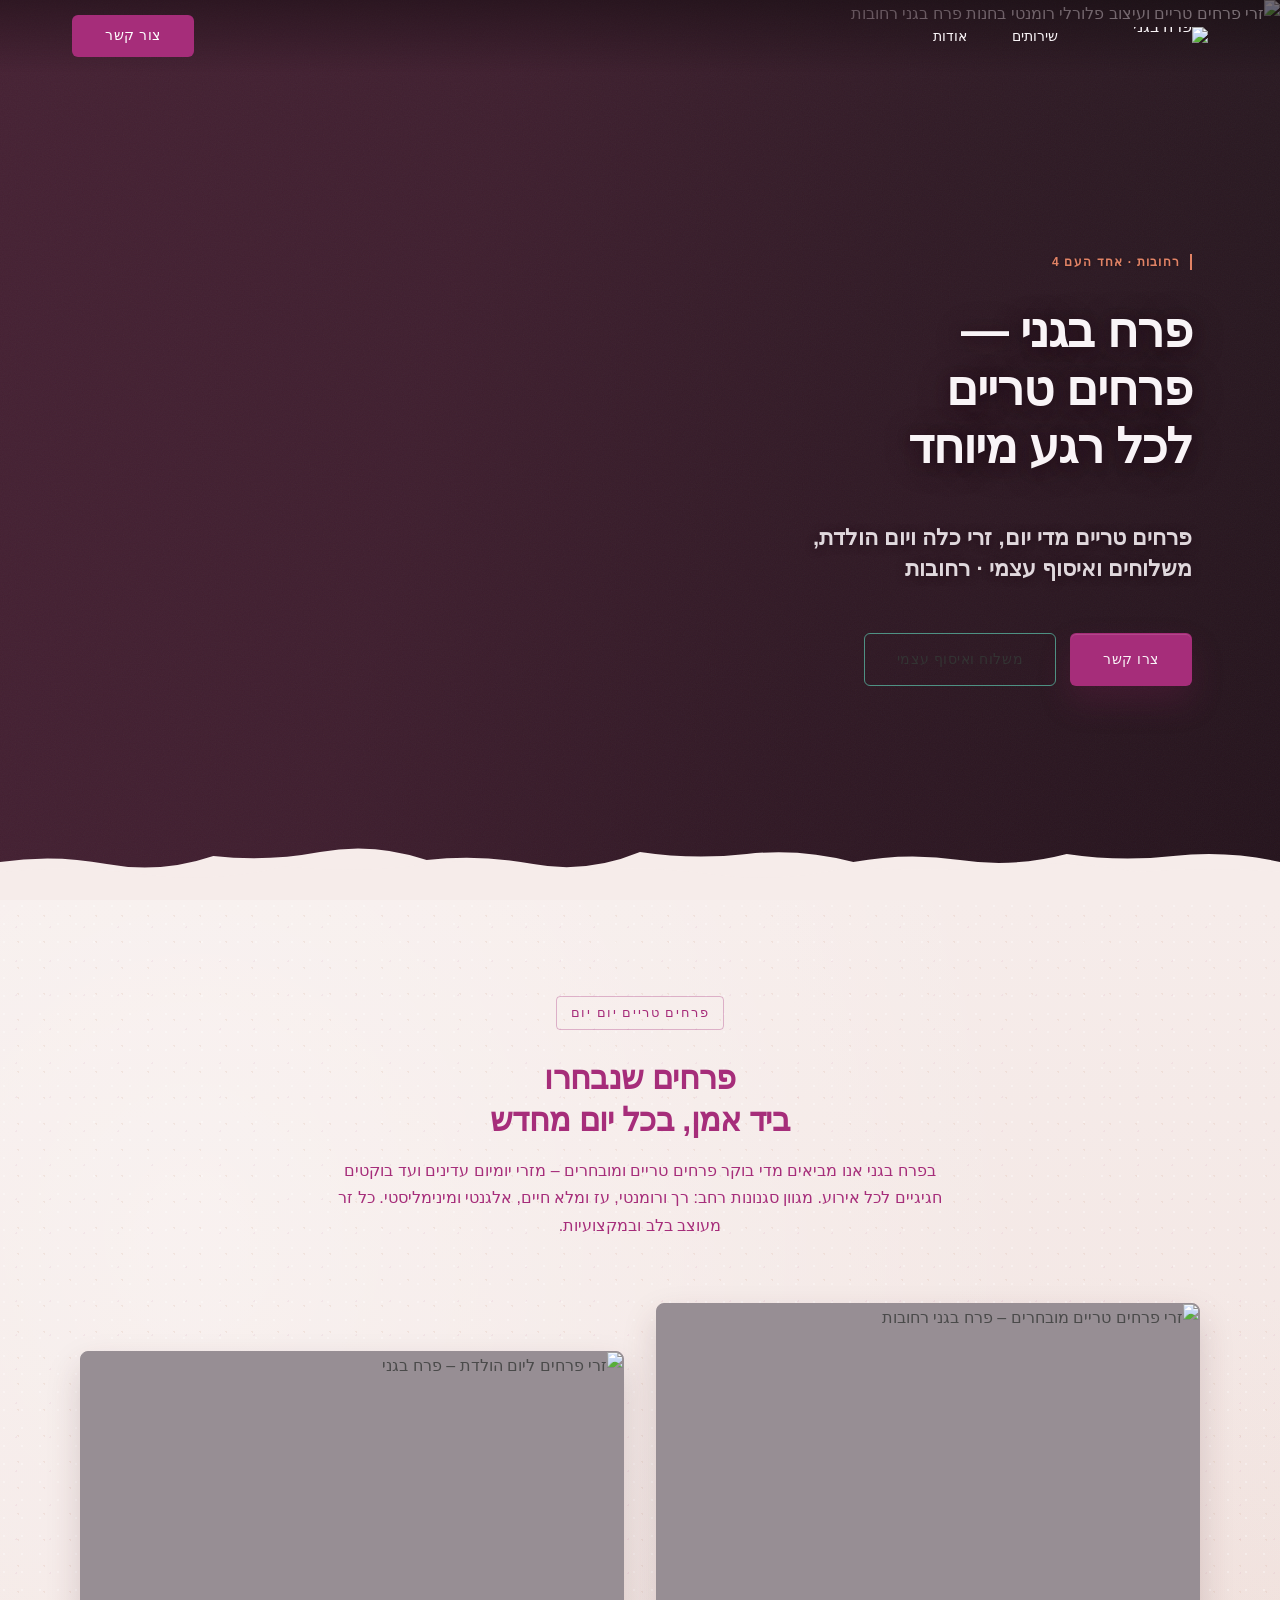
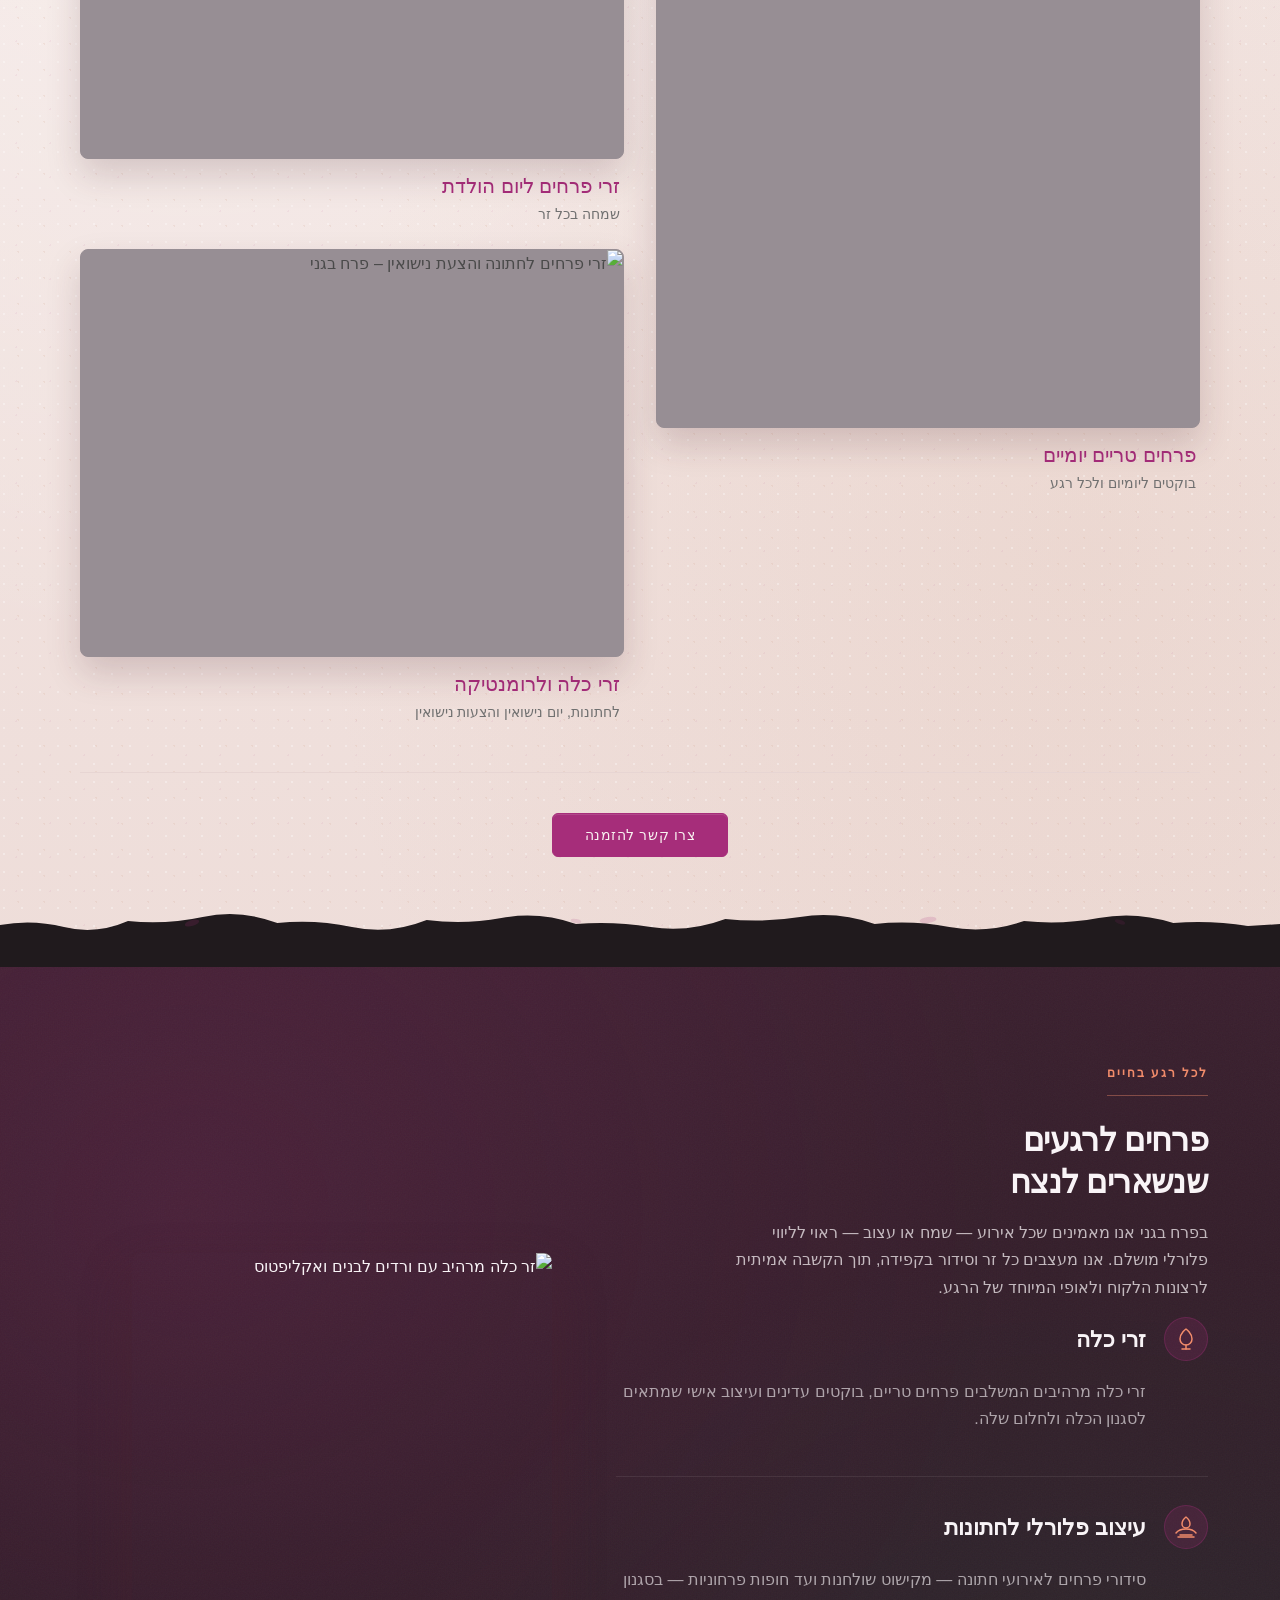
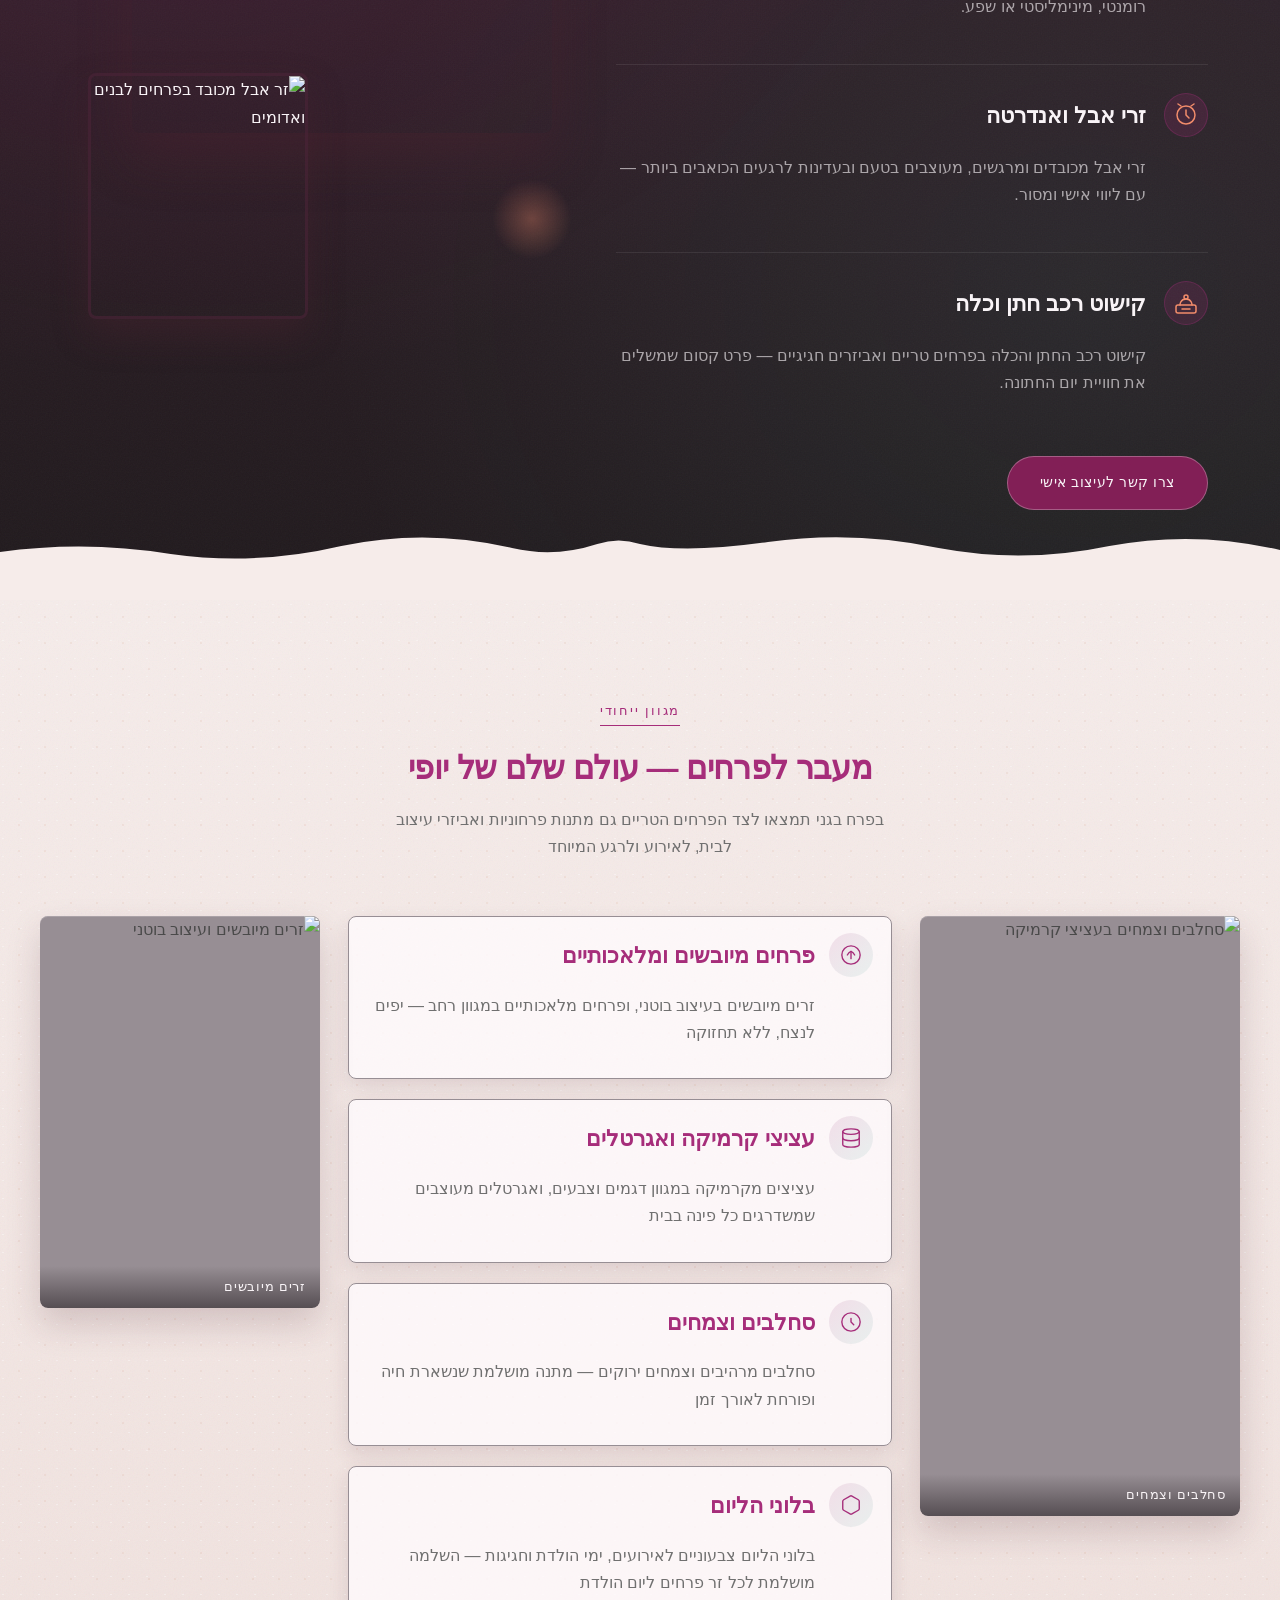
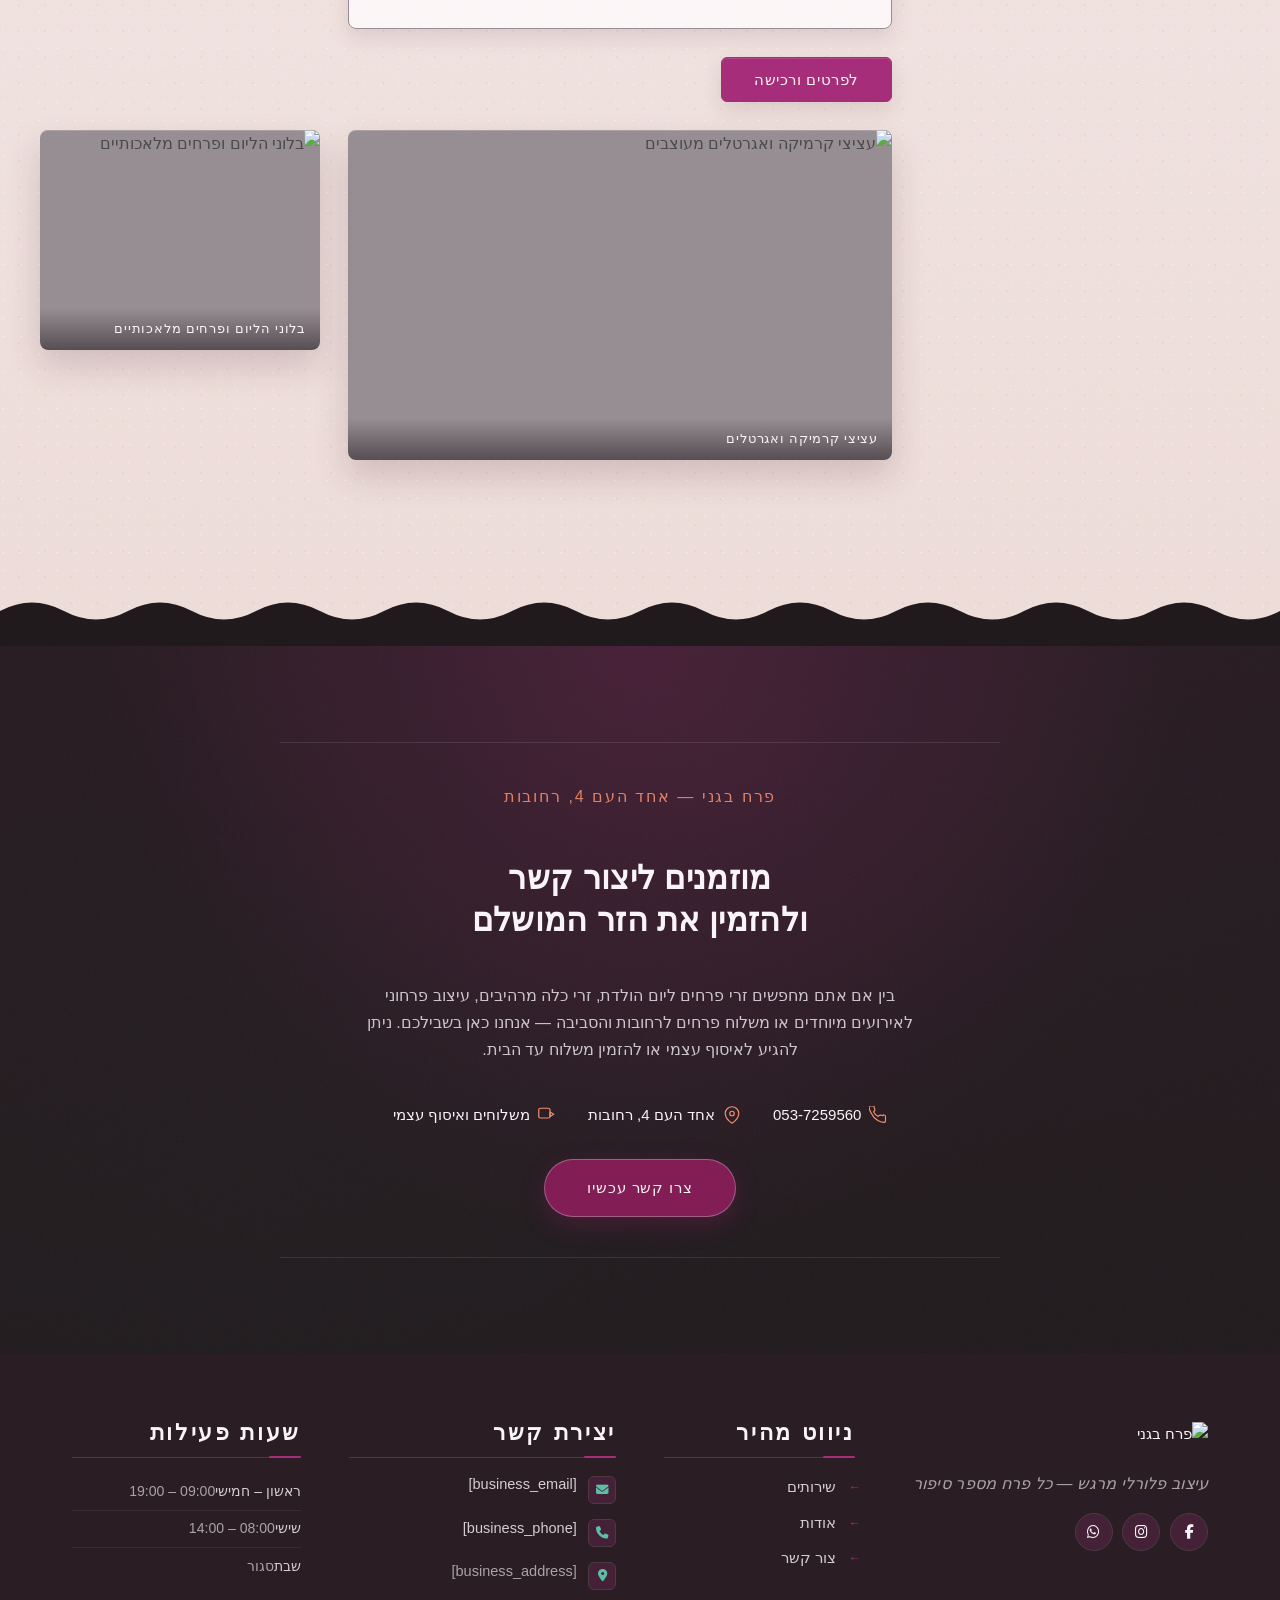
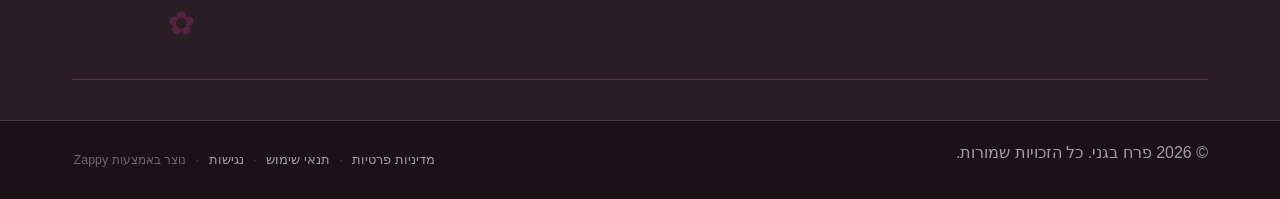
==== commit 5250b3bb: "Background sync: Progressive GitHub Sync" ====
--- a/public/index.html
+++ b/public/index.html
@@ -1 +1 @@
-<!doctype html><html dir="rtl" lang="he"><head><meta charset="UTF-8"><meta content="width=device-width,initial-scale=1" name="viewport"><meta content="index, follow" name="robots"><title>זרי פרחים ליום הולדת שיגנבו את הלב — פרח בגני</title><meta content="פרח בגני ברחובות מציעה פרחים טריים יומיים, זרי כלה מרהיבים וזרי פרחים ליום הולדת. משלוח פרחים מהיר או איסוף עצמי — כי כל רגע מיוחד מגיע לפרח מושלם." name="description"><meta content="זרי פרחים ליום הולדת, פרחים רחובות, משלוח פרחים, זרי כלה, חנות פרחים רחובות" name="keywords"><script>!function(){"use strict";var t="30f442de-cbdc-4a19-8106-ddbb3d1f5d53",e="https://api.zappy5.com/api/analytics/track",a=18e5,n=2592e6,o=!0,i=!0,r=!0;var s=function(){var e="zappy_visitor_"+t,a=null;try{if(a=localStorage.getItem(e)){var o=JSON.parse(a),i=Date.now();if(i-o.created<n)return o.lastSeen=i,localStorage.setItem(e,JSON.stringify(o)),o.id}}catch(t){console.warn("Zappy Analytics: LocalStorage not available")}var r="zv_"+Date.now()+"_"+Math.random().toString(36).substr(2,9);try{localStorage.setItem(e,JSON.stringify({id:r,created:Date.now(),lastSeen:Date.now()}))}catch(t){}return r}(),c=function(){var e="zappy_session_"+t,n=null;try{if(n=sessionStorage.getItem(e)){var o=JSON.parse(n),i=Date.now();if(i-o.timestamp<a)return o.timestamp=i,sessionStorage.setItem(e,JSON.stringify(o)),o.id}}catch(t){console.warn("Zappy Analytics: SessionStorage not available")}var r="zs_"+Date.now()+"_"+Math.random().toString(36).substr(2,9);try{sessionStorage.setItem(e,JSON.stringify({id:r,timestamp:Date.now()}))}catch(t){}return r}();function l(a,n){n=n||{};var o={website_id:t,event_type:a,page_path:window.location.pathname,referrer:document.referrer||"direct",visitor_id:s,session_id:c,metadata:n};if(navigator.sendBeacon){var i=new Blob([JSON.stringify(o)],{type:"application/json"});navigator.sendBeacon(e,i)}else fetch(e,{method:"POST",headers:{"Content-Type":"application/json"},body:JSON.stringify(o),keepalive:!0}).catch(function(t){console.warn("Zappy Analytics: Failed to track event",t)})}o&&l("pageview",{title:document.title,url:window.location.href}),i&&document.addEventListener("click",function(t){var e=t.target;if("BUTTON"===e.tagName||e.closest("button")){var a="BUTTON"===e.tagName?e:e.closest("button");l("click",{element:"button",text:a.textContent.trim().substring(0,100),id:a.id||null,class:a.className||null})}else if("A"===e.tagName||e.closest("a")){var n="A"===e.tagName?e:e.closest("a");l("navigation",{element:"link",text:n.textContent.trim().substring(0,100),href:n.href,external:n.hostname!==window.location.hostname})}},!0),r&&document.addEventListener("submit",function(t){var e=t.target;l("form_submit",{form_id:e.id||null,form_name:e.name||null,form_action:e.action||null,form_method:e.method||"GET"})},!0);var d=Date.now();window.addEventListener("beforeunload",function(){l("page_unload",{time_on_page:Math.floor((Date.now()-d)/1e3),page_path:window.location.pathname})}),window.zappyAnalytics={track:l,getVisitorId:function(){return s},getSessionId:function(){return c}}}()</script><meta content="זרי פרחים ליום הולדת שיגנבו את הלב — פרח בגני" property="og:title"><meta content="פרח בגני ברחובות מציעה פרחים טריים יומיים, זרי כלה מרהיבים וזרי פרחים ליום הולדת. משלוח פרחים מהיר או איסוף עצמי — כי כל רגע מיוחד מגיע לפרח מושלם." property="og:description"><meta content="summary_large_image" name="twitter:card"><meta content="זרי פרחים ליום הולדת שיגנבו את הלב — פרח בגני" name="twitter:title"><meta content="פרח בגני ברחובות מציעה פרחים טריים יומיים, זרי כלה מרהיבים וזרי פרחים ליום הולדת. משלוח פרחים מהיר או איסוף עצמי — כי כל רגע מיוחד מגיע לפרח מושלם." name="twitter:description"><meta content="website" property="og:type"><meta content="he_IL" property="og:locale"><link href="https://cdnjs.cloudflare.com/ajax/libs/font-awesome/6.4.0/css/all.min.css" rel="stylesheet"><link href="/assets/favicon.ico" rel="icon" type="image/x-icon"><link href="/assets/favicon-16x16.png" rel="icon" type="image/png" sizes="16x16"><link href="/assets/favicon-32x32.png" rel="icon" type="image/png" sizes="32x32"><link href="/assets/favicon-48x48.png" rel="icon" type="image/png" sizes="48x48"><link href="/assets/favicon-192x192.png" rel="icon" type="image/png" sizes="192x192"><link href="/assets/favicon-512x512.png" rel="icon" type="image/png" sizes="512x512"><link href="/assets/apple-touch-icon.png" rel="apple-touch-icon"><link href="https://cdn.jsdelivr.net/npm/vanilla-cookieconsent@3/dist/cookieconsent.css" rel="stylesheet"><script src="https://cdn.jsdelivr.net/npm/vanilla-cookieconsent@3/dist/cookieconsent.umd.js"></script><script src="https://cdn.jsdelivr.net/gh/mickidum/acc_toolbar/acctoolbar/acctoolbar.min.js"></script><link href="/styles.css" rel="stylesheet"><style id="zappy-dropdown-submenu-styles">#navMenu li:has(.sub-menu),.nav-menu li:has(.sub-menu),.navbar li:has(.sub-menu),nav li:has(.sub-menu){position:relative}#navMenu .sub-menu,.nav-menu .sub-menu,.navbar .sub-menu,nav .sub-menu{display:block!important;position:absolute!important;top:100%;left:0;min-width:220px;background:#fff;border-radius:8px;box-shadow:0 8px 25px rgba(0,0,0,.15);padding:8px 0;opacity:0;visibility:hidden;transform:translateY(10px);transition:all .3s ease;z-index:1000;list-style:none;pointer-events:none}#navMenu li:hover>.sub-menu,.nav-menu li:hover>.sub-menu,.navbar li:hover>.sub-menu,nav li:hover>.sub-menu{opacity:1!important;visibility:visible!important;transform:translateY(0)!important;pointer-events:auto!important}.sub-menu li{list-style:none;margin:0;padding:0}.sub-menu a{display:block!important;padding:10px 16px!important;color:var(--text-dark,#333)!important;font-weight:500;text-decoration:none;white-space:nowrap;transition:background-color .2s}.sub-menu .zappy-nav-child>a{padding-left:28px!important;font-size:.9em!important;opacity:.85!important}[dir=rtl] .sub-menu .zappy-nav-child>a,html[lang=ar] .sub-menu .zappy-nav-child>a,html[lang=he] .sub-menu .zappy-nav-child>a{padding-left:10px!important;padding-right:28px!important}.sub-menu .zappy-nav-parent>a{font-weight:600!important}.sub-menu a:hover{background-color:#f5f5f5}[dir=rtl] .nav-menu .sub-menu,[dir=rtl] .navbar .sub-menu,[dir=rtl] nav .sub-menu,html[lang=ar] .nav-menu .sub-menu,html[lang=ar] .navbar .sub-menu,html[lang=ar] nav .sub-menu,html[lang=he] .nav-menu .sub-menu,html[lang=he] .navbar .sub-menu,html[lang=he] nav .sub-menu{left:auto!important;right:0!important}.sub-menu:empty,.sub-menu:not(:has(li)):not(:has(> a)),.sub-menu:not(:has(li:not(.zappy-hidden-menu-item))):not(:has(> a)){display:none!important;opacity:0!important;visibility:hidden!important;pointer-events:none!important}li:has(.menu-group-title):hover>.sub-menu{opacity:1!important;visibility:visible!important;transform:translateY(0)!important;pointer-events:auto!important}#navMenu>li>.menu-group-title,.nav-menu>li>.menu-group-title{display:inline-block;padding:.5rem 1rem;cursor:default;user-select:none}@media (max-width:768px){#navMenu .sub-menu,.nav-menu .sub-menu,.navbar .sub-menu,nav .sub-menu{position:static!important;transform:none!important;box-shadow:none!important;background:0 0!important;max-height:0;overflow:hidden;opacity:0;visibility:hidden;transition:max-height .3s ease,opacity .3s ease;padding:0!important;border-radius:0!important}#navMenu .sub-menu.mobile-expanded,.nav-menu .sub-menu.mobile-expanded,.navbar .sub-menu.mobile-expanded{max-height:none!important;overflow-y:visible!important;opacity:1!important;visibility:visible!important;padding:8px 0 8px 16px!important}[dir=rtl] .sub-menu.mobile-expanded,html[lang=he] .sub-menu.mobile-expanded{padding:8px 16px 8px 0!important}#navMenu li:hover>.sub-menu,.nav-menu li:hover>.sub-menu,.navbar li:hover>.sub-menu,nav li:hover>.sub-menu{opacity:0;visibility:hidden;pointer-events:none}#navMenu li>.sub-menu.mobile-expanded,.nav-menu li>.sub-menu.mobile-expanded,.navbar li>.sub-menu.mobile-expanded,nav li>.sub-menu.mobile-expanded{opacity:1!important;visibility:visible!important;pointer-events:auto!important}#navMenu li:has(.sub-menu),.nav-menu li:has(.sub-menu),.navbar li:has(.sub-menu),nav li:has(.sub-menu){display:flex!important;flex-wrap:wrap!important;align-items:center!important;position:relative!important;min-height:44px!important}#navMenu li:has(.sub-menu)>a,.nav-menu li:has(.sub-menu)>a,.navbar li:has(.sub-menu)>a,nav li:has(.sub-menu)>a{flex:1!important;min-width:0!important}#navMenu li:has(.sub-menu)>.menu-group-title,.nav-menu li:has(.sub-menu)>.menu-group-title,.navbar li:has(.sub-menu)>.menu-group-title,nav li:has(.sub-menu)>.menu-group-title{flex:1!important;min-width:0!important;padding:0!important;line-height:inherit!important}#navMenu li:has(.sub-menu)>.sub-menu,.nav-menu li:has(.sub-menu)>.sub-menu,.navbar li:has(.sub-menu)>.sub-menu,nav li:has(.sub-menu)>.sub-menu{flex-basis:100%!important;width:100%!important}#navMenu li:has(.sub-menu)>a [class*=arrow],#navMenu li:has(.sub-menu)>a [class*=chevron],.nav-menu li:has(.sub-menu)>a .fa-angle-down,.nav-menu li:has(.sub-menu)>a .fa-chevron-down,.nav-menu li:has(.sub-menu)>a [class*=arrow],.nav-menu li:has(.sub-menu)>a [class*=chevron],nav li:has(.sub-menu)>a [class*=arrow],nav li:has(.sub-menu)>a [class*=chevron]{display:none!important;visibility:hidden!important}.mobile-submenu-toggle{display:flex!important;align-items:center!important;justify-content:center!important;width:44px!important;height:auto!important;background:0 0!important;border:none!important;cursor:pointer!important;color:var(--text-light)!important;position:static!important;flex-shrink:0!important;align-self:stretch!important;z-index:2!important;padding:0!important;margin:0!important}.mobile-submenu-toggle::after{content:''!important;width:0!important;height:0!important;border-left:6px solid transparent!important;border-right:6px solid transparent!important;border-top:7px solid currentColor!important;transition:transform .3s ease!important}.mobile-submenu-toggle.expanded::after{transform:rotate(180deg)!important}.sub-menu a{padding:10px 0!important;display:block!important;color:var(--text-light)!important;white-space:normal!important}.sub-menu .zappy-nav-child>a{padding-left:28px!important;font-size:.9em!important;opacity:.85!important}[dir=rtl] .sub-menu .zappy-nav-child>a,html[lang=ar] .sub-menu .zappy-nav-child>a,html[lang=he] .sub-menu .zappy-nav-child>a{padding-left:0!important;padding-right:28px!important}.sub-menu .zappy-nav-parent>a{font-weight:600!important}#navMenu.active,.nav-menu.active{max-width:100vw!important;overflow-x:hidden!important;box-sizing:border-box!important}.navbar .sub-menu li a,.zappy-products-dropdown .sub-menu a,nav.navbar .sub-menu li a{color:var(--text-light)!important}}@media (min-width:769px){.mobile-submenu-toggle{display:none!important}}</style><style id="mobile-lang-menu-deployed-css">@media (max-width:768px){.lang-switcher,.nav-container .lang-switcher,.nav-cta-container .lang-switcher,.nav-ecommerce-icons .lang-switcher,.nav-icons-left .lang-switcher,.navbar .lang-switcher,.navbar .nav-cta-container .lang-switcher{display:none!important}.mobile-lang-menu{width:100%;border-top:1px solid rgba(128,128,128,.2);padding:8px 0 0 0;margin-top:8px}.mobile-lang-toggle{display:flex!important;align-items:center;justify-content:space-between;width:100%;padding:12px 16px;background:0 0;border:none;cursor:pointer;font-size:15px;color:inherit;font-family:inherit}.mobile-lang-toggle::after{content:'';display:inline-block;width:8px;height:8px;border-right:2px solid currentColor;border-bottom:2px solid currentColor;transform:rotate(45deg);transition:transform .3s ease;margin-left:8px}.mobile-lang-toggle.expanded::after{transform:rotate(-135deg)}.mobile-lang-options{max-height:0;overflow:hidden;transition:max-height .3s ease}.mobile-lang-options.expanded{max-height:300px}.mobile-lang-option{display:flex!important;align-items:center;gap:10px;padding:10px 24px;text-decoration:none;color:inherit;font-size:14px;font-family:inherit}.mobile-lang-option:hover{background:rgba(128,128,128,.1)}.mobile-lang-option.active{font-weight:600;opacity:.7;pointer-events:none}.mobile-lang-option img{width:20px;height:20px;border-radius:50%}}@media (min-width:769px){.mobile-lang-menu{display:none!important}}</style><style id="zappy-widget-visibility">#mic-access-tool-box,#mic-access-tool-general-button,#mic-init-access-tool #mic-access-tool-box,#mic-init-access-tool #mic-access-tool-general-button,#mic-init-access-tool .mic-access-tool-general-button,._access-icon,._access-menu,.mic-access-tool-box,.mic-access-tool-general-button,div[id*=mic-access-tool-box]{display:none!important;visibility:hidden!important;opacity:0!important;pointer-events:none!important}</style></head><body><nav class="navbar" dir="rtl"><button aria-label="Menu" class="mobile-toggle" id="mobileToggle"><svg viewBox="0 0 24 24" fill="none" height="24" width="24" class="hamburger-icon"><path d="M3 12h18M3 6h18M3 18h18" stroke="currentColor" stroke-width="2" stroke-linecap="round"></path></svg><svg viewBox="0 0 24 24" fill="none" height="24" width="24" class="close-icon" style="display:none"><path d="M18 6L6 18M6 6l12 12" stroke="currentColor" stroke-width="2" stroke-linecap="round"></path></svg></button><button aria-label="Call" class="phone-header-btn" data-phone=""><svg viewBox="0 0 24 24" fill="currentColor" height="20" width="20"><path d="M22 16.92v3a2 2 0 0 1-2.18 2 19.79 19.79 0 0 1-8.63-3.07 19.5 19.5 0 0 1-6-6 19.79 19.79 0 0 1-3.07-8.67A2 2 0 0 1 4.11 2h3a2 2 0 0 1 2 1.72 12.84 12.84 0 0 0 .7 2.81 2 2 0 0 1-.45 2.11L8.09 9.91a16 16 0 0 0 6 6l1.27-1.27a2 2 0 0 1 2.11-.45 12.84 12.84 0 0 0 2.81.7A2 2 0 0 1 22 16.92z"></path></svg></button><div class="nav-container"><div class="nav-right-group"><div class="nav-brand"><a href="/" class="logo-link"><img alt="פרח בגני" data-context="business logo" data-placeholder="logo" height="40" src="" width="160" class="logo"></a></div><ul class="nav-menu" id="navMenu"><li><a href="/services">שירותים</a></li><li><a href="/about">אודות</a></li></ul></div><div class="nav-cta-container"><a href="/contact" class="nav-cta-btn">צור קשר</a></div></div></nav><script>window.addEventListener("load",function(){const e=document.querySelector(".navbar, nav, header");if(!e)return void console.log("[Navbar] Navbar element not found");let t=document.getElementById("mobileToggle")||document.querySelector(".mobile-toggle")||document.querySelector(".hamburger")||document.querySelector(".hamburger-menu")||document.querySelector(".menu-toggle")||document.querySelector(".burger-menu")||document.querySelector('[aria-label="Menu"]')||document.querySelector('[aria-label="תפריט"]');const o=document.querySelector(".phone-header-btn"),n=window.getComputedStyle(e);let r=n.backgroundColor;if(console.log("[Navbar] Initial navbar background:",r),"transparent"===r||"rgba(0, 0, 0, 0)"===r||r.startsWith("rgba")&&r.includes(", 0)")){const e=n.backgroundImage;if(e&&"none"!==e)console.log("[Navbar] Navbar has background image/gradient, using dark text"),r="rgb(240, 240, 240)";else{const e=window.getComputedStyle(document.body).backgroundColor;console.log("[Navbar] Navbar transparent, using body background:",e),r=e}}const i=r.match(/\d+/g);if(i&&i.length>=3){const e=(.299*parseInt(i[0])+.587*parseInt(i[1])+.114*parseInt(i[2]))/255;console.log("[Navbar] Mobile button colors preserved from Claude CSS (luminance:",e.toFixed(2)+")");const n=document.createElement("style");n.id="zappy-mobile-nav-fix";document.documentElement.lang;document.documentElement.dir,n.textContent='\n        /* Hide mobile buttons on desktop, show only on mobile */\n        @media (min-width: 769px) {\n          .mobile-toggle,\n          .phone-header-btn {\n            display: none !important;\n          }\n        }\n        \n        /* Show and position mobile buttons correctly on mobile */\n        @media (max-width: 768px) {\n          .mobile-toggle,\n          .phone-header-btn {\n            position: absolute !important;\n            top: 50% !important;\n            transform: translateY(-50%) !important;\n            z-index: 1001 !important;\n            display: flex !important;\n            align-items: center !important;\n            justify-content: center !important;\n            width: 36px !important;\n            height: 36px !important;\n            border-radius: 50% !important;\n            border: none !important;\n            cursor: pointer !important;\n            padding: 6px !important;\n            background: none !important;\n            color: var(--nav-text, var(--text-light)) !important;\n          }\n          \n          /* LTR positioning (default): hamburger LEFT, phone RIGHT */\n          html:not([dir="rtl"]):not([lang="he"]):not([lang="ar"]) .mobile-toggle,\n          html[dir="ltr"] .mobile-toggle {\n            left: 12px !important;\n            right: auto !important;\n          }\n          html:not([dir="rtl"]):not([lang="he"]):not([lang="ar"]) .phone-header-btn,\n          html[dir="ltr"] .phone-header-btn {\n            right: 12px !important;\n            left: auto !important;\n          }\n          \n          /* RTL positioning: hamburger RIGHT, phone LEFT */\n          html[dir="rtl"] .mobile-toggle,\n          html[lang="he"] .mobile-toggle,\n          html[lang="ar"] .mobile-toggle {\n            right: 12px !important;\n            left: auto !important;\n          }\n          html[dir="rtl"] .phone-header-btn,\n          html[lang="he"] .phone-header-btn,\n          html[lang="ar"] .phone-header-btn {\n            left: 12px !important;\n            right: auto !important;\n          }\n          \n          /* CRITICAL: Ensure nav-container has min-height on mobile */\n          /* All children are positioned absolutely/fixed on mobile, so height:auto collapses to 0 */\n          .nav-container {\n            min-height: 70px !important;\n            position: relative !important;\n          }\n          \n          /* Ensure SVG icons are properly sized and inherit color */\n          .mobile-toggle svg,\n          .phone-header-btn svg {\n            width: 24px !important;\n            height: 24px !important;\n            /* Don\'t force display - let JavaScript control hamburger/close toggle */\n          }\n          \n          /* Reset nav-cta-container on mobile - remove desktop box-shadow/padding */\n          /* that creates a visible ghost box when CTA button is hidden */\n          .nav-cta-container {\n            box-shadow: none !important;\n            padding: 0 !important;\n          }\n          \n          /* Hide nav-cta-container entirely on mobile when there\'s no lang-switcher */\n          /* (only the CTA button is inside, and it\'s hidden on mobile) */\n          .nav-cta-container:not(:has(.lang-switcher)) {\n            display: none !important;\n          }\n          \n          /* CRITICAL: Prevent hero image fade gradient from bleeding over headline text */\n          /* The .image-fade-gradient has bottom: -30px (extends below parent) */\n          /* On mobile stacked layout, this overlaps the h1 text below the image */\n          .hero-image-column {\n            overflow: hidden !important;\n          }\n          .image-fade-gradient {\n            bottom: 0 !important;\n          }\n          \n          /* Hide desktop language switcher on mobile - hamburger menu handles it */\n          /* High specificity to override stored CSS */\n          .lang-switcher,\n          .nav-cta-container .lang-switcher,\n          .nav-container .lang-switcher,\n          .navbar .lang-switcher,\n          .navbar .nav-cta-container .lang-switcher {\n            display: none !important;\n          }\n        }\n      ';const r=document.getElementById("zappy-mobile-nav-fix");r&&r.remove(),document.head.appendChild(n),console.log("[Navbar] Critical CSS injected for mobile nav positioning");const l=window.innerWidth<=768;if(t){const e=t.querySelector(".hamburger-icon"),o=t.querySelector(".close-icon");e&&(e.style.setProperty("width","24px","important"),e.style.setProperty("height","24px","important"),e.style.setProperty("display","block","important")),o&&(o.style.setProperty("width","24px","important"),o.style.setProperty("height","24px","important"),o.style.setProperty("display","none","important")),l?(t.style.setProperty("position","absolute","important"),t.style.setProperty("top","50%","important"),t.style.setProperty("transform","translateY(-50%)","important"),t.style.setProperty("z-index","1001","important"),t.style.removeProperty("left"),t.style.removeProperty("right"),console.log("[Navbar] Mobile toggle positioning applied (mobile viewport)")):(t.style.removeProperty("position"),t.style.removeProperty("top"),t.style.removeProperty("transform"),t.style.removeProperty("z-index"),t.style.removeProperty("left"),t.style.removeProperty("right"),console.log("[Navbar] Desktop viewport - cleared mobile toggle inline positioning"))}if(o){const e=o.querySelector("svg");e&&(e.style.width="24px",e.style.height="24px",e.setAttribute("width","24"),e.setAttribute("height","24")),l?(o.style.setProperty("position","absolute","important"),o.style.setProperty("top","50%","important"),o.style.setProperty("transform","translateY(-50%)","important"),o.style.setProperty("z-index","1001","important"),o.style.removeProperty("left"),o.style.removeProperty("right"),console.log("[Navbar] Phone button positioning applied (mobile viewport)")):(o.style.removeProperty("position"),o.style.removeProperty("top"),o.style.removeProperty("transform"),o.style.removeProperty("z-index"),o.style.removeProperty("left"),o.style.removeProperty("right"),console.log("[Navbar] Desktop viewport - cleared phone button inline positioning"))}}else console.log("[Navbar] Could not parse background color:",r);t=document.getElementById("mobileToggle")||document.querySelector(".mobile-toggle")||document.querySelector(".hamburger")||document.querySelector(".hamburger-menu")||document.querySelector(".menu-toggle")||document.querySelector(".burger-menu")||document.querySelector('[aria-label="Menu"]')||document.querySelector('[aria-label="תפריט"]');const l=document.getElementById("navMenu")||document.querySelector(".nav-menu")||document.querySelector(".nav-links")||document.querySelector("nav ul:not(.submenu)");if(!t||!l)return void console.log("[Navbar] Mobile toggle or menu not found:",{toggle:!!t,menu:!!l});l.id||(l.id="navMenu"),console.log("[Navbar] Initializing mobile menu...");const a=t.cloneNode(!0);t.parentNode.replaceChild(a,t),a.addEventListener("click",function(e){e.preventDefault(),e.stopPropagation();const t=this.querySelector(".hamburger-icon"),o=this.querySelector(".close-icon");l.classList.contains("active")?(l.classList.remove("active"),t&&t.style.setProperty("display","block","important"),o&&o.style.setProperty("display","none","important"),document.body.style.overflow="",console.log("[Navbar] Menu closed")):(l.classList.add("active"),t&&t.style.setProperty("display","none","important"),o&&o.style.setProperty("display","block","important"),document.body.style.overflow="hidden",console.log("[Navbar] Menu opened"))}),l.querySelectorAll("a").forEach(function(e){e.addEventListener("click",function(){if("#"===this.getAttribute("href"))return;const e=a.querySelector(".hamburger-icon"),t=a.querySelector(".close-icon");l.classList.remove("active"),e&&e.style.setProperty("display","block","important"),t&&t.style.setProperty("display","none","important"),document.body.style.overflow="",console.log("[Navbar] Menu closed (link clicked)")})});var s=l.querySelectorAll(".dropdown-toggle");s.forEach(function(e){e.addEventListener("click",function(e){e.preventDefault(),e.stopPropagation();var t=this.closest(".nav-dropdown");t&&(t.parentNode.querySelectorAll(".nav-dropdown.open").forEach(function(e){e!==t&&e.classList.remove("open")}),t.classList.toggle("open"),console.log("[Navbar] Dropdown toggled:",t.classList.contains("open")?"open":"closed"))})}),document.addEventListener("click",function(e){e.target.closest(".nav-dropdown")||document.querySelectorAll(".nav-dropdown.open").forEach(function(e){e.classList.remove("open")})}),console.log("[Navbar] Dropdown handlers initialized for "+s.length+" dropdowns"),o&&o.addEventListener("click",function(){const e=document.querySelectorAll('a[href^="tel:"]'),t=e.length>0?e[0].getAttribute("href").replace("tel:",""):"[business_phone]";window.location.href="tel:"+t,console.log("[Navbar] Phone button clicked")}),console.log("[Navbar] Mobile menu initialized successfully");const p=function(){const e=document.querySelector(".whatsapp-float");e&&(window.innerWidth>=769?(e.style.setProperty("display","none","important"),e.style.setProperty("visibility","hidden","important"),e.style.setProperty("opacity","0","important"),e.style.setProperty("pointer-events","none","important"),console.log("[WhatsApp] Button hidden on desktop")):(e.style.removeProperty("display"),e.style.removeProperty("visibility"),e.style.removeProperty("opacity"),e.style.removeProperty("pointer-events"),console.log("[WhatsApp] Button visible on mobile")))};let c;p(),window.addEventListener("resize",function(){clearTimeout(c),c=setTimeout(p,100)})})</script><main><section class="index-hero-section" data-layout-spec="בית-hero" dir="rtl" data-hero-type="fullscreen-scrim"><div class="index-hero-bg"><img alt="זרי פרחים טריים ועיצוב פלורלי רומנטי בחנות פרח בגני רחובות" data-context="Lush, cinematic overhead and angled composition of abundant fresh flowers in a premium Israeli flower shop: garden roses in deep burgundy and blush pink, white ranunculus, purple anemones, eucalyptus sprigs, and coral peonies arranged in a rich, romantic, editorial style. Dark moody background with dramatic lighting highlighting the petals. Upscale, emotional, botanical opera mood — not commercial." data-placeholder="index-hero-image-1" height="700" src="/assets/site-index-hero-image-1.webp" width="1200" class="index-hero-img" data-hero-bg="true"></div><div class="index-hero-scrim" aria-hidden="true"></div><div class="index-hero-grain" aria-hidden="true"></div><div class="index-hero-content-wrap"><div class="index-hero-content"><span class="index-hero-label">רחובות · אחד העם 4</span><h1 class="index-hero-h1">פרח בגני —<br>פרחים טריים<br>לכל רגע מיוחד</h1><h3 class="index-hero-subtitle">פרחים טריים מדי יום, זרי כלה ויום הולדת,<br>משלוחים ואיסוף עצמי · רחובות</h3><div class="index-hero-ctas"><a href="/contact" class="index-hero-btn-primary">צרו קשר</a><a href="/contact" class="index-hero-btn-secondary">משלוח ואיסוף עצמי</a></div></div></div><div class="index-hero-divider-wrapper"><svg viewBox="0 0 1440 90" xmlns="http://www.w3.org/2000/svg" aria-hidden="true" data-no-icon-edit="true" preserveAspectRatio="none"><path d="M0,90 L0,52 Q60,44 120,54 T240,46 Q300,52 360,42 T480,50 Q540,44 600,54 T720,42 Q780,50 840,44 T960,52 Q1020,42 1080,50 T1200,44 Q1260,52 1320,46 T1440,52 L1440,90 Z" fill="#F6ECEA"></path><path d="M0,90 L0,62 Q80,54 160,64 T320,56 Q400,64 480,54 T640,62 Q720,54 800,64 T960,56 Q1040,64 1120,56 T1280,62 Q1360,56 1440,62 L1440,90 Z" fill="#F6ECEA"></path></svg></div></section><section class="index-showcase-section" data-layout-spec="בית-showcase" dir="rtl"><div class="showcase-texture" aria-hidden="true"></div><div class="showcase-container"><div class="showcase-intro"><span class="showcase-eyebrow">פרחים טריים יום יום</span><h2 class="showcase-heading">פרחים שנבחרו<br>ביד אמן, בכל יום מחדש</h2><p class="showcase-desc">בפרח בגני אנו מביאים מדי בוקר פרחים טריים ומובחרים – מזרי יומיום עדינים ועד בוקטים חגיגיים לכל אירוע. מגוון סגנונות רחב: רך ורומנטי, עז ומלא חיים, אלגנטי ומינימליסטי. כל זר מעוצב בלב ובמקצועיות.</p></div><div class="showcase-gallery"><figure class="showcase-figure showcase-figure--primary"><div class="showcase-img-wrap showcase-img-wrap--tall"><img alt="זרי פרחים טריים מובחרים – פרח בגני רחובות" data-context="A tall, lush editorial photograph of a stunning fresh flower bouquet in a blush-pink and plum color palette, featuring peonies, roses, and wildflowers arranged artfully, lying on a marble surface in soft natural light. Premium floral studio atmosphere, romantic and refined." data-placeholder="index-showcase-image-1" height="720" src="/assets/site-index-showcase-image-1.webp" width="520"></div><figcaption class="showcase-caption"><span class="showcase-caption-label">פרחים טריים יומיים</span><span class="showcase-caption-sub">בוקטים ליומיום ולכל רגע</span></figcaption></figure><div class="showcase-stack"><figure class="showcase-figure showcase-figure--secondary"><div class="showcase-img-wrap showcase-img-wrap--square"><img alt="זרי פרחים ליום הולדת – פרח בגני" data-context="A vibrant, celebratory birthday flower bouquet with bright sunflowers, orange gerberas, and purple statice, tied with a festive ribbon, photographed from above on a light blush background. Joyful and colorful floral arrangement for birthday gifting." data-placeholder="index-showcase-image-2" height="300" src="/assets/site-index-showcase-image-2.webp" width="400"></div><figcaption class="showcase-caption"><span class="showcase-caption-label">זרי פרחים ליום הולדת</span><span class="showcase-caption-sub">שמחה בכל זר</span></figcaption></figure><figure class="showcase-figure showcase-figure--secondary"><div class="showcase-img-wrap showcase-img-wrap--square"><img alt="זרי פרחים לחתונה והצעת נישואין – פרח בגני" data-context="An elegant, romantic bridal-style bouquet with deep red roses, blush garden roses, and trailing greenery, held by a person in a soft cream garment, photographed in warm golden-hour light. Perfect for proposals, anniversaries, and weddings. Luxurious and intimate mood." data-placeholder="index-showcase-image-3" height="300" src="/assets/site-index-showcase-image-3.webp" width="400"></div><figcaption class="showcase-caption"><span class="showcase-caption-label">זרי כלה ולרומנטיקה</span><span class="showcase-caption-sub">לחתונות, יום נישואין והצעות נישואין</span></figcaption></figure></div></div><div class="showcase-rule" aria-hidden="true"></div><div class="showcase-cta-wrap"><a href="/contact" class="btn-primary showcase-cta">צרו קשר להזמנה</a></div></div><div class="showcase-divider-wrapper"><svg viewBox="0 0 1200 90" xmlns="http://www.w3.org/2000/svg" aria-hidden="true" data-no-icon-edit="true" preserveAspectRatio="none"><path d="M0,90 L0,48 Q30,42 60,50 T120,44 Q155,48 190,40 T260,46 Q295,42 330,50 T400,43 Q435,48 470,41 T540,47 Q575,44 610,50 T680,42 Q715,46 750,40 T820,47 Q855,43 890,50 T960,44 Q995,48 1030,41 T1100,46 Q1135,43 1170,49 L1200,47 L1200,90 Z" fill="#201A1D"></path><ellipse cx="180" cy="46" rx="7" ry="3" fill="rgba(166,45,122,0.18)" transform="rotate(-18 180 46)"></ellipse><ellipse cx="540" cy="44" rx="5" ry="2" fill="rgba(166,45,122,0.14)" transform="rotate(12 540 44)"></ellipse><ellipse cx="870" cy="43" rx="8" ry="3" fill="rgba(166,45,122,0.16)" transform="rotate(-8 870 43)"></ellipse><ellipse cx="1050" cy="45" rx="5" ry="2" fill="rgba(166,45,122,0.12)" transform="rotate(20 1050 45)"></ellipse></svg></div></section><section class="index-occasions-section" data-layout-spec="בית-occasions" dir="rtl"><div class="index-occasions-noise" aria-hidden="true"></div><div class="index-occasions-container"><div class="index-occasions-content"><span class="index-occasions-eyebrow">לכל רגע בחיים</span><h2 class="index-occasions-title">פרחים לרגעים<br>שנשארים לנצח</h2><p class="index-occasions-intro">בפרח בגני אנו מאמינים שכל אירוע — שמח או עצוב — ראוי לליווי פלורלי מושלם. אנו מעצבים כל זר וסידור בקפידה, תוך הקשבה אמיתית לרצונות הלקוח ולאופי המיוחד של הרגע.</p><ul class="index-occasions-services" role="list"><li class="index-occasions-service-item"><div class="index-occasions-service-icon" aria-hidden="true"><svg viewBox="0 0 28 28" xmlns="http://www.w3.org/2000/svg" data-element-type="icon" data-icon-type="svg" fill="none" height="28" width="28"><path d="M14 4C14 4 8 8 8 14C8 17.31 10.69 20 14 20C17.31 20 20 17.31 20 14C20 8 14 4 14 4Z" stroke="currentColor" stroke-width="1.5" stroke-linejoin="round"></path><path d="M14 20V24" stroke="currentColor" stroke-width="1.5" stroke-linecap="round"></path><path d="M10 24H18" stroke="currentColor" stroke-width="1.5" stroke-linecap="round"></path></svg></div><div class="index-occasions-service-text"><h3 class="index-occasions-service-title">זרי כלה</h3><p class="index-occasions-service-desc">זרי כלה מרהיבים המשלבים פרחים טריים, בוקטים עדינים ועיצוב אישי שמתאים לסגנון הכלה ולחלום שלה.</p></div></li><li class="index-occasions-service-item"><div class="index-occasions-service-icon" aria-hidden="true"><svg viewBox="0 0 28 28" xmlns="http://www.w3.org/2000/svg" data-element-type="icon" data-icon-type="svg" fill="none" height="28" width="28"><path d="M4 20C4 20 7 16 14 16C21 16 24 20 24 20" stroke="currentColor" stroke-width="1.5" stroke-linecap="round"></path><path d="M14 4C14 4 10 7 10 11C10 13.21 11.79 15 14 15C16.21 15 18 13.21 18 11C18 7 14 4 14 4Z" stroke="currentColor" stroke-width="1.5" stroke-linejoin="round"></path><path d="M8 22H20" stroke="currentColor" stroke-width="1.5" stroke-linecap="round"></path><path d="M6 24H22" stroke="currentColor" stroke-width="1.5" stroke-linecap="round"></path></svg></div><div class="index-occasions-service-text"><h3 class="index-occasions-service-title">עיצוב פלורלי לחתונות</h3><p class="index-occasions-service-desc">סידורי פרחים לאירועי חתונה — מקישוט שולחנות ועד חופות פרחוניות — בסגנון רומנטי, מינימליסטי או שפע.</p></div></li><li class="index-occasions-service-item"><div class="index-occasions-service-icon" aria-hidden="true"><svg viewBox="0 0 28 28" xmlns="http://www.w3.org/2000/svg" data-element-type="icon" data-icon-type="svg" fill="none" height="28" width="28"><ellipse cx="14" cy="14" rx="9" ry="9" stroke="currentColor" stroke-width="1.5"></ellipse><path d="M14 9V14L17 17" stroke="currentColor" stroke-width="1.5" stroke-linecap="round" stroke-linejoin="round"></path><path d="M9 5L6 3" stroke="currentColor" stroke-width="1.5" stroke-linecap="round"></path><path d="M19 5L22 3" stroke="currentColor" stroke-width="1.5" stroke-linecap="round"></path></svg></div><div class="index-occasions-service-text"><h3 class="index-occasions-service-title">זרי אבל ואנדרטה</h3><p class="index-occasions-service-desc">זרי אבל מכובדים ומרגשים, מעוצבים בטעם ובעדינות לרגעים הכואבים ביותר — עם ליווי אישי ומסור.</p></div></li><li class="index-occasions-service-item"><div class="index-occasions-service-icon" aria-hidden="true"><svg viewBox="0 0 28 28" xmlns="http://www.w3.org/2000/svg" data-element-type="icon" data-icon-type="svg" fill="none" height="28" width="28"><rect height="8" rx="2" width="20" x="4" y="16" stroke="currentColor" stroke-width="1.5"></rect><path d="M8 16C8 16 8 10 14 10C20 10 20 16 20 16" stroke="currentColor" stroke-width="1.5" stroke-linecap="round"></path><circle cx="14" cy="8" r="2" stroke="currentColor" stroke-width="1.5"></circle><path d="M10 20H18" stroke="currentColor" stroke-width="1.5" stroke-linecap="round"></path></svg></div><div class="index-occasions-service-text"><h3 class="index-occasions-service-title">קישוט רכב חתן וכלה</h3><p class="index-occasions-service-desc">קישוט רכב החתן והכלה בפרחים טריים ואביזרים חגיגיים — פרט קסום שמשלים את חוויית יום החתונה.</p></div></li></ul><a href="/contact" class="btn-pill index-occasions-cta">צרו קשר לעיצוב אישי</a></div><div class="index-occasions-visuals"><figure class="index-occasions-img-large"><img alt="זר כלה מרהיב עם ורדים לבנים ואקליפטוס" data-context="Cinematic close-up of a stunning bridal bouquet held by a bride in a white dress, featuring white garden roses, soft blush ranunculus, and cascading eucalyptus greenery, dramatic dark plum-black background, moody editorial lighting, premium Israeli flower shop, romantic and emotional atmosphere" data-placeholder="index-occasions-image-1" height="640" src="/assets/site-index-occasions-image-1.webp" width="520" loading="lazy"></figure><figure class="index-occasions-img-small"><img alt="זר אבל מכובד בפרחים לבנים ואדומים" data-context="Elegant close-up of a refined mourning floral wreath arrangement with deep burgundy and white flowers, soft dark background, dignified and respectful tone, premium Israeli florist, subtle moody lighting, tasteful and solemn" data-placeholder="index-occasions-image-2" height="300" src="/assets/site-index-occasions-image-2.webp" width="260" loading="lazy"></figure><div class="index-occasions-accent-dot" aria-hidden="true"></div></div></div><div class="index-occasions-divider-wrapper"><svg viewBox="0 0 1200 90" xmlns="http://www.w3.org/2000/svg" aria-hidden="true" data-no-icon-edit="true" preserveAspectRatio="none"><defs><linearGradient id="occasions-divider-grad" x1="0" x2="1" y1="0" y2="0"><stop offset="0%" stop-color="#D4960F" stop-opacity="1"></stop><stop offset="50%" stop-color="#EAA89A" stop-opacity="1"></stop><stop offset="100%" stop-color="#EDE3EA" stop-opacity="1"></stop></linearGradient></defs><path d="M0,90 L0,42 Q80,30 160,44 Q240,56 320,36 Q400,18 480,38 Q520,48 560,34 Q580,27 600,34 Q640,44 720,32 Q800,20 880,38 Q960,54 1040,36 Q1120,20 1200,40 L1200,90 Z" fill="#F6ECEA"></path></svg></div></section><section class="index-assortment-section" data-layout-spec="בית-assortment" dir="rtl"><div class="assortment-texture" aria-hidden="true"></div><div class="assortment-container"><div class="assortment-header"><span class="assortment-eyebrow">מגוון ייחודי</span><h2 class="assortment-title">מעבר לפרחים — עולם שלם של יופי</h2><p class="assortment-subtitle">בפרח בגני תמצאו לצד הפרחים הטריים גם מתנות פרחוניות ואביזרי עיצוב לבית, לאירוע ולרגע המיוחד</p></div><div class="assortment-magazine-grid"><figure class="assortment-figure assortment-figure--tall"><img alt="סחלבים וצמחים בעציצי קרמיקה" data-context="Elegant tall orchid plant in a ceramic pot on a marble surface, soft blush and white tones, editorial still-life photography, luxury flower shop display, natural light, airy and premium mood" data-placeholder="index-assortment-image-1" height="720" src="/assets/site-index-assortment-image-1.webp" width="480" class="assortment-img"><figcaption class="assortment-figcaption">סחלבים וצמחים</figcaption></figure><div class="assortment-text-block"><div class="assortment-categories"><div class="assortment-category-item"><div class="assortment-category-icon"><svg viewBox="0 0 24 24" xmlns="http://www.w3.org/2000/svg" data-element-type="icon" data-icon-type="svg" fill="none" height="22" width="22" stroke="currentColor" stroke-linecap="round" stroke-linejoin="round" stroke-width="1.5" aria-hidden="true"><path d="M12 2C6.48 2 2 6.48 2 12s4.48 10 10 10 10-4.48 10-10S17.52 2 12 2z"></path><path d="M8 12c1.5-3 4-4 4-4s2.5 1 4 4"></path><path d="M12 8v8"></path></svg></div><div class="assortment-category-content"><h3 class="assortment-category-title">פרחים מיובשים ומלאכותיים</h3><p class="assortment-category-desc">זרים מיובשים בעיצוב בוטני, ופרחים מלאכותיים במגוון רחב — יפים לנצח, ללא תחזוקה</p></div></div><div class="assortment-category-item"><div class="assortment-category-icon"><svg viewBox="0 0 24 24" xmlns="http://www.w3.org/2000/svg" data-element-type="icon" data-icon-type="svg" fill="none" height="22" width="22" stroke="currentColor" stroke-linecap="round" stroke-linejoin="round" stroke-width="1.5" aria-hidden="true"><ellipse cx="12" cy="5" rx="9" ry="3"></ellipse><path d="M21 12c0 1.66-4 3-9 3s-9-1.34-9-3"></path><path d="M3 5v14c0 1.66 4 3 9 3s9-1.34 9-3V5"></path></svg></div><div class="assortment-category-content"><h3 class="assortment-category-title">עציצי קרמיקה ואגרטלים</h3><p class="assortment-category-desc">עציצים מקרמיקה במגוון דגמים וצבעים, ואגרטלים מעוצבים שמשדרגים כל פינה בבית</p></div></div><div class="assortment-category-item"><div class="assortment-category-icon"><svg viewBox="0 0 24 24" xmlns="http://www.w3.org/2000/svg" data-element-type="icon" data-icon-type="svg" fill="none" height="22" width="22" stroke="currentColor" stroke-linecap="round" stroke-linejoin="round" stroke-width="1.5" aria-hidden="true"><circle cx="12" cy="12" r="10"></circle><path d="M12 8v4l3 3"></path></svg></div><div class="assortment-category-content"><h3 class="assortment-category-title">סחלבים וצמחים</h3><p class="assortment-category-desc">סחלבים מרהיבים וצמחים ירוקים — מתנה מושלמת שנשארת חיה ופורחת לאורך זמן</p></div></div><div class="assortment-category-item"><div class="assortment-category-icon"><svg viewBox="0 0 24 24" xmlns="http://www.w3.org/2000/svg" data-element-type="icon" data-icon-type="svg" fill="none" height="22" width="22" stroke="currentColor" stroke-linecap="round" stroke-linejoin="round" stroke-width="1.5" aria-hidden="true"><path d="M21 16V8a2 2 0 0 0-1-1.73l-7-4a2 2 0 0 0-2 0l-7 4A2 2 0 0 0 3 8v8a2 2 0 0 0 1 1.73l7 4a2 2 0 0 0 2 0l7-4A2 2 0 0 0 21 16z"></path></svg></div><div class="assortment-category-content"><h3 class="assortment-category-title">בלוני הליום</h3><p class="assortment-category-desc">בלוני הליום צבעוניים לאירועים, ימי הולדת וחגיגות — השלמה מושלמת לכל זר פרחים ליום הולדת</p></div></div></div><a href="/contact" class="btn-primary assortment-cta">לפרטים ורכישה</a></div><figure class="assortment-figure assortment-figure--wide"><img alt="עציצי קרמיקה ואגרטלים מעוצבים" data-context="Beautiful still-life arrangement of colorful ceramic pots and elegant glass vases on a wooden shelf, soft natural light, blush and teal tones, boutique flower shop interior, editorial photography style" data-placeholder="index-assortment-image-2" height="340" src="/assets/site-index-assortment-image-2.webp" width="560" class="assortment-img"><figcaption class="assortment-figcaption">עציצי קרמיקה ואגרטלים</figcaption></figure><figure class="assortment-figure assortment-figure--accent"><img alt="זרים מיובשים ועיצוב בוטני" data-context="Artistic dried flower bouquet arrangement with pampas grass, dried roses, and eucalyptus in warm tones, hung on a white wall, editorial botanical photography, soft shadows, premium boutique aesthetic" data-placeholder="index-assortment-image-3" height="560" src="/assets/site-index-assortment-image-3.webp" width="400" class="assortment-img"><figcaption class="assortment-figcaption">זרים מיובשים</figcaption></figure><figure class="assortment-figure assortment-figure--bottom"><img alt="בלוני הליום ופרחים מלאכותיים" data-context="Cheerful colorful helium balloons and artificial flowers arrangement in a flower shop display, vibrant colors against a soft blush background, celebratory and festive mood, editorial product photography" data-placeholder="index-assortment-image-4" height="280" src="/assets/site-index-assortment-image-4.webp" width="400" class="assortment-img"><figcaption class="assortment-figcaption">בלוני הליום ופרחים מלאכותיים</figcaption></figure></div></div><div class="assortment-divider-wrapper"><svg viewBox="0 0 1200 90" xmlns="http://www.w3.org/2000/svg" aria-hidden="true" data-no-icon-edit="true" preserveAspectRatio="none"><path d="M0,90 L0,55 Q30,38 60,55 Q90,72 120,55 Q150,38 180,55 Q210,72 240,55 Q270,38 300,55 Q330,72 360,55 Q390,38 420,55 Q450,72 480,55 Q510,38 540,55 Q570,72 600,55 Q630,38 660,55 Q690,72 720,55 Q750,38 780,55 Q810,72 840,55 Q870,38 900,55 Q930,72 960,55 Q990,38 1020,55 Q1050,72 1080,55 Q1110,38 1140,55 Q1170,72 1200,55 L1200,90 Z" fill="#201A1D"></path></svg></div></section><section class="index-cta-section" data-layout-spec="בית-cta" dir="rtl"><div class="index-cta-bg-layer" aria-hidden="true"></div><div class="index-cta-noise" aria-hidden="true"></div><figure class="index-cta-floral-figure" aria-hidden="true"><img alt="זר פרחים עשיר ורומנטי על רקע כהה" data-context="A softly blurred, moody close-up of a lush bridal bouquet with deep burgundy roses, dusty pink peonies, and trailing greenery, photographed against a dark plum-black background. The image is slightly out of focus to serve as an atmospheric background texture, with rich berry tones and a premium, romantic editorial feel. Suitable for a luxury flower shop CTA section." data-placeholder="index-cta-image-1" height="700" src="/assets/site-index-cta-image-1.webp" width="1200"></figure><div class="index-cta-container"><div class="index-cta-divider-line" aria-hidden="true"></div><div class="index-cta-content"><p class="index-cta-eyebrow">פרח בגני — אחד העם 4, רחובות</p><h2 class="index-cta-heading">מוזמנים ליצור קשר<br>ולהזמין את הזר המושלם</h2><p class="index-cta-body">בין אם אתם מחפשים זרי פרחים ליום הולדת, זרי כלה מרהיבים, עיצוב פרחוני לאירועים מיוחדים או משלוח פרחים לרחובות והסביבה — אנחנו כאן בשבילכם. ניתן להגיע לאיסוף עצמי או להזמין משלוח עד הבית.</p><ul class="index-cta-details"><li class="index-cta-detail-item"><span class="index-cta-detail-icon" aria-hidden="true"><svg viewBox="0 0 24 24" xmlns="http://www.w3.org/2000/svg" data-element-type="icon" data-icon-type="svg" fill="none" height="18" width="18" stroke="currentColor" stroke-linecap="round" stroke-linejoin="round" stroke-width="1.6"><path d="M22 16.92v3a2 2 0 01-2.18 2 19.79 19.79 0 01-8.63-3.07A19.5 19.5 0 013.07 9.81 19.79 19.79 0 01.01 1.18 2 2 0 012 0h3a2 2 0 012 1.72c.13.96.36 1.9.7 2.81a2 2 0 01-.45 2.11L6.09 7.91a16 16 0 006 6l1.27-1.27a2 2 0 012.11-.45c.91.34 1.85.57 2.81.7A2 2 0 0122 14v2.92z"></path></svg></span><a href="tel:053-7259560" class="index-cta-detail-link">053-7259560</a></li><li class="index-cta-detail-item"><span class="index-cta-detail-icon" aria-hidden="true"><svg viewBox="0 0 24 24" xmlns="http://www.w3.org/2000/svg" data-element-type="icon" data-icon-type="svg" fill="none" height="18" width="18" stroke="currentColor" stroke-linecap="round" stroke-linejoin="round" stroke-width="1.6"><path d="M21 10c0 7-9 13-9 13S3 17 3 10a9 9 0 0118 0z"></path><circle cx="12" cy="10" r="3"></circle></svg></span><a href="https://maps.google.com/?q=אחד+העם+4+רחובות" class="index-cta-detail-link" target="_blank" rel="noopener noreferrer">אחד העם 4, רחובות</a></li><li class="index-cta-detail-item"><span class="index-cta-detail-icon" aria-hidden="true"><svg viewBox="0 0 24 24" xmlns="http://www.w3.org/2000/svg" data-element-type="icon" data-icon-type="svg" fill="none" height="18" width="18" stroke="currentColor" stroke-linecap="round" stroke-linejoin="round" stroke-width="1.6"><rect height="13" rx="2" width="15" x="1" y="3"></rect><path d="M16 8l5 3-5 3V8z"></path></svg></span><span class="index-cta-detail-text">משלוחים ואיסוף עצמי</span></li></ul><div class="index-cta-actions"><a href="/contact" class="btn-pill index-cta-btn">צרו קשר עכשיו</a></div></div><div class="index-cta-divider-line" aria-hidden="true"></div></div></section></main><footer class="site-footer" dir="rtl"><div class="footer-inner"><div class="footer-top"><div class="footer-col footer-brand"><div class="footer-logo-wrap"><img alt="פרח בגני" data-context="business logo" data-placeholder="logo" height="40" src="" width="150" class="logo"></div><p class="footer-tagline">עיצוב פלורלי מרגש — כל פרח מספר סיפור</p><div class="footer-social"><a href="[facebook_handle]" aria-label="Facebook"><i class="fab fa-facebook-f"></i></a><a href="[instagram_handle]" aria-label="Instagram"><i class="fab fa-instagram"></i></a><a href="[whatsapp_handle]" aria-label="WhatsApp"><i class="fab fa-whatsapp"></i></a></div></div><div class="footer-col footer-nav"><h3 class="footer-heading">ניווט מהיר</h3><ul class="footer-links"><li><a href="/services">שירותים</a></li><li><a href="/about">אודות</a></li><li><a href="/contact">צור קשר</a></li></ul></div><div class="footer-col footer-contact-col"><h3 class="footer-heading">יצירת קשר</h3><ul class="footer-contact"><li><span class="contact-icon"><i class="fas fa-envelope"></i></span><span class="contact-text"><a href="mailto:[business_email]">[business_email]</a></span></li><li><span class="contact-icon"><i class="fas fa-phone"></i></span><span class="contact-text"><a href="tel:[business_phone]">[business_phone]</a></span></li><li><a href="/"><span class="contact-icon"><i class="fas fa-map-marker-alt"></i></span><span class="contact-text">[business_address]</span></a></li></ul></div><div class="footer-col footer-hours"><h3 class="footer-heading">שעות פעילות</h3><ul class="hours-list"><li><a href="/"><span class="day">ראשון – חמישי</span><span class="time">09:00 – 19:00</span></a></li><li><a href="/"><span class="day">שישי</span><span class="time">08:00 – 14:00</span></a></li><li><a href="/"><span class="day">שבת</span><span class="time">סגור</span></a></li></ul><div class="footer-botanical-accent" aria-hidden="true">✿</div></div></div></div><div class="footer-bottom"><div class="footer-bottom-inner"><p class="footer-copyright">© 2026 פרח בגני. כל הזכויות שמורות.</p><div class="footer-legal"><a href="/privacy">מדיניות פרטיות</a><span class="legal-sep" aria-hidden="true">·</span><a href="/terms">תנאי שימוש</a><span class="legal-sep" aria-hidden="true">·</span><a href="/accessibility">נגישות</a><span class="legal-sep" aria-hidden="true">·</span><a href="https://zappy5.com" class="zappy-attribution" target="_blank">נוצר באמצעות Zappy</a></div></div></div></footer><a href="https://wa.me/[whatsapp_handle]" class="whatsapp-float" aria-label="WhatsApp"><i class="fab fa-whatsapp"></i></a><div data-integration="accessibility:toolbar"></div><script src="/script.js"></script><script id="zappy-mobile-submenu-script">!function(){function e(){if(window.innerWidth>768)return document.querySelectorAll(".mobile-submenu-toggle").forEach(function(e){e.remove()}),void document.querySelectorAll(".sub-menu.mobile-expanded").forEach(function(e){e.classList.remove("mobile-expanded")});document.querySelectorAll(".nav-menu li:has(.sub-menu), nav li:has(.sub-menu), .navbar li:has(.sub-menu), #navMenu li:has(.sub-menu)").forEach(function(e){if(!e.querySelector(".mobile-submenu-toggle")){var t=e.querySelector(".sub-menu"),n=e.querySelector(":scope > a");if(t&&n){var o=document.createElement("button");o.className="mobile-submenu-toggle",o.setAttribute("aria-label","Toggle submenu"),o.setAttribute("type","button"),n.insertAdjacentElement("afterend",o),o.addEventListener("click",function(e){e.preventDefault(),e.stopPropagation(),document.querySelectorAll(".sub-menu.mobile-expanded").forEach(function(e){if(e!==t){e.classList.remove("mobile-expanded");var n=e.parentElement.querySelector(".mobile-submenu-toggle");n&&n.classList.remove("expanded")}}),t.classList.toggle("mobile-expanded"),o.classList.toggle("expanded")})}}})}var t;"loading"===document.readyState?document.addEventListener("DOMContentLoaded",e):e(),window.addEventListener("resize",function(){clearTimeout(t),t=setTimeout(e,250)});var n=new MutationObserver(function(t){t.forEach(function(t){if("attributes"===t.type){var n=t.target;n.classList&&(n.classList.contains("active")||n.classList.contains("open"))&&setTimeout(e,100)}})});setTimeout(function(){document.querySelectorAll(".mobile-menu, .nav-menu, #navMenu, nav").forEach(function(e){n.observe(e,{attributes:!0,attributeFilter:["class","style"]})})},500)}()</script><script id="zappy-mobile-lang-menu-script">!function(){function e(){if(window.innerWidth>768){var e=document.querySelector(".mobile-lang-menu");e&&e.remove()}else if(!document.querySelector(".mobile-lang-menu")){var n=document.querySelector(".lang-switcher");if(n){var a=n.querySelector(".lang-switcher-dropdown");if(a){var i=a.querySelectorAll(".lang-option");if(0!==i.length){var t=document.getElementById("navMenu")||document.querySelector(".nav-menu")||document.querySelector("nav ul");if(t){var l=document.documentElement.lang||"en",s=document.createElement("div");s.className="mobile-lang-menu";var c={he:{name:"עברית",flag:"https://api.iconify.design/circle-flags/il.svg"},en:{name:"English",flag:"https://api.iconify.design/circle-flags/us.svg"},ar:{name:"العربية",flag:"https://api.iconify.design/circle-flags/sa.svg"},fr:{name:"Français",flag:"https://api.iconify.design/circle-flags/fr.svg"},es:{name:"Español",flag:"https://api.iconify.design/circle-flags/es.svg"},de:{name:"Deutsch",flag:"https://api.iconify.design/circle-flags/de.svg"},ru:{name:"Русский",flag:"https://api.iconify.design/circle-flags/ru.svg"},zh:{name:"中文",flag:"https://api.iconify.design/circle-flags/cn.svg"},ja:{name:"日本語",flag:"https://api.iconify.design/circle-flags/jp.svg"},pt:{name:"Português",flag:"https://api.iconify.design/circle-flags/br.svg"},it:{name:"Italiano",flag:"https://api.iconify.design/circle-flags/it.svg"},ko:{name:"한국어",flag:"https://api.iconify.design/circle-flags/kr.svg"}}[l]||{name:l,flag:""},r=document.createElement("button");r.className="mobile-lang-toggle",r.type="button";var g=c.flag?'<img src="'+c.flag+'" width="20" height="20" alt="" style="border-radius:50%;margin-right:8px;margin-left:8px;">':"";r.innerHTML=g+c.name,s.appendChild(r);var o=document.createElement("div");o.className="mobile-lang-options";var d=document.createElement("a");d.className="mobile-lang-option active",d.href="#",d.innerHTML=g+c.name,o.appendChild(d),i.forEach(function(e){var n=document.createElement("a");n.className="mobile-lang-option",n.href=e.getAttribute("href"),n.innerHTML=e.innerHTML,o.appendChild(n)}),s.appendChild(o),t.appendChild(s),r.addEventListener("click",function(e){e.preventDefault(),e.stopPropagation(),r.classList.toggle("expanded"),o.classList.toggle("expanded")})}}}}}}"loading"===document.readyState?document.addEventListener("DOMContentLoaded",e):e(),window.addEventListener("resize",function(){clearTimeout(window._mlrt),window._mlrt=setTimeout(e,250)})}()</script></body></html>+<!doctype html><html dir="rtl" lang="he"><head><meta charset="UTF-8"><meta content="width=device-width,initial-scale=1" name="viewport"><meta content="index, follow" name="robots"><title>זרי פרחים ליום הולדת שיגנבו את הלב — פרח בגני</title><meta content="פרח בגני ברחובות מציעה פרחים טריים יומיים, זרי כלה מרהיבים וזרי פרחים ליום הולדת. משלוח פרחים מהיר או איסוף עצמי — כי כל רגע מיוחד מגיע לפרח מושלם." name="description"><meta content="זרי פרחים ליום הולדת, פרחים רחובות, משלוח פרחים, זרי כלה, חנות פרחים רחובות" name="keywords"><script>!function(){"use strict";var t="30f442de-cbdc-4a19-8106-ddbb3d1f5d53",e="https://api.zappy5.com/api/analytics/track",a=18e5,n=2592e6,o=!0,i=!0,r=!0;var s=function(){var e="zappy_visitor_"+t,a=null;try{if(a=localStorage.getItem(e)){var o=JSON.parse(a),i=Date.now();if(i-o.created<n)return o.lastSeen=i,localStorage.setItem(e,JSON.stringify(o)),o.id}}catch(t){console.warn("Zappy Analytics: LocalStorage not available")}var r="zv_"+Date.now()+"_"+Math.random().toString(36).substr(2,9);try{localStorage.setItem(e,JSON.stringify({id:r,created:Date.now(),lastSeen:Date.now()}))}catch(t){}return r}(),c=function(){var e="zappy_session_"+t,n=null;try{if(n=sessionStorage.getItem(e)){var o=JSON.parse(n),i=Date.now();if(i-o.timestamp<a)return o.timestamp=i,sessionStorage.setItem(e,JSON.stringify(o)),o.id}}catch(t){console.warn("Zappy Analytics: SessionStorage not available")}var r="zs_"+Date.now()+"_"+Math.random().toString(36).substr(2,9);try{sessionStorage.setItem(e,JSON.stringify({id:r,timestamp:Date.now()}))}catch(t){}return r}();function l(a,n){n=n||{};var o={website_id:t,event_type:a,page_path:window.location.pathname,referrer:document.referrer||"direct",visitor_id:s,session_id:c,metadata:n};if(navigator.sendBeacon){var i=new Blob([JSON.stringify(o)],{type:"application/json"});navigator.sendBeacon(e,i)}else fetch(e,{method:"POST",headers:{"Content-Type":"application/json"},body:JSON.stringify(o),keepalive:!0}).catch(function(t){console.warn("Zappy Analytics: Failed to track event",t)})}o&&l("pageview",{title:document.title,url:window.location.href}),i&&document.addEventListener("click",function(t){var e=t.target;if("BUTTON"===e.tagName||e.closest("button")){var a="BUTTON"===e.tagName?e:e.closest("button");l("click",{element:"button",text:a.textContent.trim().substring(0,100),id:a.id||null,class:a.className||null})}else if("A"===e.tagName||e.closest("a")){var n="A"===e.tagName?e:e.closest("a");l("navigation",{element:"link",text:n.textContent.trim().substring(0,100),href:n.href,external:n.hostname!==window.location.hostname})}},!0),r&&document.addEventListener("submit",function(t){var e=t.target;l("form_submit",{form_id:e.id||null,form_name:e.name||null,form_action:e.action||null,form_method:e.method||"GET"})},!0);var d=Date.now();window.addEventListener("beforeunload",function(){l("page_unload",{time_on_page:Math.floor((Date.now()-d)/1e3),page_path:window.location.pathname})}),window.zappyAnalytics={track:l,getVisitorId:function(){return s},getSessionId:function(){return c}}}()</script><meta content="זרי פרחים ליום הולדת שיגנבו את הלב — פרח בגני" property="og:title"><meta content="פרח בגני ברחובות מציעה פרחים טריים יומיים, זרי כלה מרהיבים וזרי פרחים ליום הולדת. משלוח פרחים מהיר או איסוף עצמי — כי כל רגע מיוחד מגיע לפרח מושלם." property="og:description"><meta content="summary_large_image" name="twitter:card"><meta content="זרי פרחים ליום הולדת שיגנבו את הלב — פרח בגני" name="twitter:title"><meta content="פרח בגני ברחובות מציעה פרחים טריים יומיים, זרי כלה מרהיבים וזרי פרחים ליום הולדת. משלוח פרחים מהיר או איסוף עצמי — כי כל רגע מיוחד מגיע לפרח מושלם." name="twitter:description"><meta content="website" property="og:type"><meta content="he_IL" property="og:locale"><link href="https://cdnjs.cloudflare.com/ajax/libs/font-awesome/6.4.0/css/all.min.css" rel="stylesheet"><link href="/assets/favicon.ico" rel="icon" type="image/x-icon"><link href="/assets/favicon-16x16.png" rel="icon" type="image/png" sizes="16x16"><link href="/assets/favicon-32x32.png" rel="icon" type="image/png" sizes="32x32"><link href="/assets/favicon-48x48.png" rel="icon" type="image/png" sizes="48x48"><link href="/assets/favicon-192x192.png" rel="icon" type="image/png" sizes="192x192"><link href="/assets/favicon-512x512.png" rel="icon" type="image/png" sizes="512x512"><link href="/assets/apple-touch-icon.png" rel="apple-touch-icon"><link href="https://cdn.jsdelivr.net/npm/vanilla-cookieconsent@3/dist/cookieconsent.css" rel="stylesheet"><script src="https://cdn.jsdelivr.net/npm/vanilla-cookieconsent@3/dist/cookieconsent.umd.js"></script><script src="https://cdn.jsdelivr.net/gh/mickidum/acc_toolbar/acctoolbar/acctoolbar.min.js"></script><link href="/styles.css" rel="stylesheet"><style id="zappy-dropdown-submenu-styles">#navMenu li:has(.sub-menu),.nav-menu li:has(.sub-menu),.navbar li:has(.sub-menu),nav li:has(.sub-menu){position:relative}#navMenu .sub-menu,.nav-menu .sub-menu,.navbar .sub-menu,nav .sub-menu{display:block!important;position:absolute!important;top:100%;left:0;min-width:220px;background:#fff;border-radius:8px;box-shadow:0 8px 25px rgba(0,0,0,.15);padding:8px 0;opacity:0;visibility:hidden;transform:translateY(10px);transition:all .3s ease;z-index:1000;list-style:none;pointer-events:none}#navMenu li:hover>.sub-menu,.nav-menu li:hover>.sub-menu,.navbar li:hover>.sub-menu,nav li:hover>.sub-menu{opacity:1!important;visibility:visible!important;transform:translateY(0)!important;pointer-events:auto!important}.sub-menu li{list-style:none;margin:0;padding:0}.sub-menu a{display:block!important;padding:10px 16px!important;color:var(--text-dark,#333)!important;font-weight:500;text-decoration:none;white-space:nowrap;transition:background-color .2s}.sub-menu .zappy-nav-child>a{padding-left:28px!important;font-size:.9em!important;opacity:.85!important}[dir=rtl] .sub-menu .zappy-nav-child>a,html[lang=ar] .sub-menu .zappy-nav-child>a,html[lang=he] .sub-menu .zappy-nav-child>a{padding-left:10px!important;padding-right:28px!important}.sub-menu .zappy-nav-parent>a{font-weight:600!important}.sub-menu a:hover{background-color:#f5f5f5}[dir=rtl] .nav-menu .sub-menu,[dir=rtl] .navbar .sub-menu,[dir=rtl] nav .sub-menu,html[lang=ar] .nav-menu .sub-menu,html[lang=ar] .navbar .sub-menu,html[lang=ar] nav .sub-menu,html[lang=he] .nav-menu .sub-menu,html[lang=he] .navbar .sub-menu,html[lang=he] nav .sub-menu{left:auto!important;right:0!important}.sub-menu:empty,.sub-menu:not(:has(li)):not(:has(> a)),.sub-menu:not(:has(li:not(.zappy-hidden-menu-item))):not(:has(> a)){display:none!important;opacity:0!important;visibility:hidden!important;pointer-events:none!important}li:has(.menu-group-title):hover>.sub-menu{opacity:1!important;visibility:visible!important;transform:translateY(0)!important;pointer-events:auto!important}#navMenu>li>.menu-group-title,.nav-menu>li>.menu-group-title{display:inline-block;padding:.5rem 1rem;cursor:default;user-select:none}@media (max-width:768px){#navMenu .sub-menu,.nav-menu .sub-menu,.navbar .sub-menu,nav .sub-menu{position:static!important;transform:none!important;box-shadow:none!important;background:0 0!important;max-height:0;overflow:hidden;opacity:0;visibility:hidden;transition:max-height .3s ease,opacity .3s ease;padding:0!important;border-radius:0!important}#navMenu .sub-menu.mobile-expanded,.nav-menu .sub-menu.mobile-expanded,.navbar .sub-menu.mobile-expanded{max-height:none!important;overflow-y:visible!important;opacity:1!important;visibility:visible!important;padding:8px 0 8px 16px!important}[dir=rtl] .sub-menu.mobile-expanded,html[lang=he] .sub-menu.mobile-expanded{padding:8px 16px 8px 0!important}#navMenu li:hover>.sub-menu,.nav-menu li:hover>.sub-menu,.navbar li:hover>.sub-menu,nav li:hover>.sub-menu{opacity:0;visibility:hidden;pointer-events:none}#navMenu li>.sub-menu.mobile-expanded,.nav-menu li>.sub-menu.mobile-expanded,.navbar li>.sub-menu.mobile-expanded,nav li>.sub-menu.mobile-expanded{opacity:1!important;visibility:visible!important;pointer-events:auto!important}#navMenu li:has(.sub-menu),.nav-menu li:has(.sub-menu),.navbar li:has(.sub-menu),nav li:has(.sub-menu){display:flex!important;flex-wrap:wrap!important;align-items:center!important;position:relative!important;min-height:44px!important}#navMenu li:has(.sub-menu)>a,.nav-menu li:has(.sub-menu)>a,.navbar li:has(.sub-menu)>a,nav li:has(.sub-menu)>a{flex:1!important;min-width:0!important}#navMenu li:has(.sub-menu)>.menu-group-title,.nav-menu li:has(.sub-menu)>.menu-group-title,.navbar li:has(.sub-menu)>.menu-group-title,nav li:has(.sub-menu)>.menu-group-title{flex:1!important;min-width:0!important;padding:0!important;line-height:inherit!important}#navMenu li:has(.sub-menu)>.sub-menu,.nav-menu li:has(.sub-menu)>.sub-menu,.navbar li:has(.sub-menu)>.sub-menu,nav li:has(.sub-menu)>.sub-menu{flex-basis:100%!important;width:100%!important}#navMenu li:has(.sub-menu)>a [class*=arrow],#navMenu li:has(.sub-menu)>a [class*=chevron],.nav-menu li:has(.sub-menu)>a .fa-angle-down,.nav-menu li:has(.sub-menu)>a .fa-chevron-down,.nav-menu li:has(.sub-menu)>a [class*=arrow],.nav-menu li:has(.sub-menu)>a [class*=chevron],nav li:has(.sub-menu)>a [class*=arrow],nav li:has(.sub-menu)>a [class*=chevron]{display:none!important;visibility:hidden!important}.mobile-submenu-toggle{display:flex!important;align-items:center!important;justify-content:center!important;width:44px!important;height:auto!important;background:0 0!important;border:none!important;cursor:pointer!important;color:var(--text-light)!important;position:static!important;flex-shrink:0!important;align-self:stretch!important;z-index:2!important;padding:0!important;margin:0!important}.mobile-submenu-toggle::after{content:''!important;width:0!important;height:0!important;border-left:6px solid transparent!important;border-right:6px solid transparent!important;border-top:7px solid currentColor!important;transition:transform .3s ease!important}.mobile-submenu-toggle.expanded::after{transform:rotate(180deg)!important}.sub-menu a{padding:10px 0!important;display:block!important;color:var(--text-light)!important;white-space:normal!important}.sub-menu .zappy-nav-child>a{padding-left:28px!important;font-size:.9em!important;opacity:.85!important}[dir=rtl] .sub-menu .zappy-nav-child>a,html[lang=ar] .sub-menu .zappy-nav-child>a,html[lang=he] .sub-menu .zappy-nav-child>a{padding-left:0!important;padding-right:28px!important}.sub-menu .zappy-nav-parent>a{font-weight:600!important}#navMenu.active,.nav-menu.active{max-width:100vw!important;overflow-x:hidden!important;box-sizing:border-box!important}.navbar .sub-menu li a,.zappy-products-dropdown .sub-menu a,nav.navbar .sub-menu li a{color:var(--text-light)!important}}@media (min-width:769px){.mobile-submenu-toggle{display:none!important}}</style><style id="mobile-lang-menu-deployed-css">@media (max-width:768px){.lang-switcher,.nav-container .lang-switcher,.nav-cta-container .lang-switcher,.nav-ecommerce-icons .lang-switcher,.nav-icons-left .lang-switcher,.navbar .lang-switcher,.navbar .nav-cta-container .lang-switcher{display:none!important}.mobile-lang-menu{width:100%;border-top:1px solid rgba(128,128,128,.2);padding:8px 0 0 0;margin-top:8px}.mobile-lang-toggle{display:flex!important;align-items:center;justify-content:space-between;width:100%;padding:12px 16px;background:0 0;border:none;cursor:pointer;font-size:15px;color:inherit;font-family:inherit}.mobile-lang-toggle::after{content:'';display:inline-block;width:8px;height:8px;border-right:2px solid currentColor;border-bottom:2px solid currentColor;transform:rotate(45deg);transition:transform .3s ease;margin-left:8px}.mobile-lang-toggle.expanded::after{transform:rotate(-135deg)}.mobile-lang-options{max-height:0;overflow:hidden;transition:max-height .3s ease}.mobile-lang-options.expanded{max-height:300px}.mobile-lang-option{display:flex!important;align-items:center;gap:10px;padding:10px 24px;text-decoration:none;color:inherit;font-size:14px;font-family:inherit}.mobile-lang-option:hover{background:rgba(128,128,128,.1)}.mobile-lang-option.active{font-weight:600;opacity:.7;pointer-events:none}.mobile-lang-option img{width:20px;height:20px;border-radius:50%}}@media (min-width:769px){.mobile-lang-menu{display:none!important}}</style><style id="zappy-widget-visibility">#mic-access-tool-box,#mic-access-tool-general-button,#mic-init-access-tool #mic-access-tool-box,#mic-init-access-tool #mic-access-tool-general-button,#mic-init-access-tool .mic-access-tool-general-button,._access-icon,._access-menu,.mic-access-tool-box,.mic-access-tool-general-button,div[id*=mic-access-tool-box]{display:none!important;visibility:hidden!important;opacity:0!important;pointer-events:none!important}</style></head><body><nav class="navbar" dir="rtl"><button aria-label="Menu" class="mobile-toggle" id="mobileToggle"><svg viewBox="0 0 24 24" fill="none" height="24" width="24" class="hamburger-icon"><path d="M3 12h18M3 6h18M3 18h18" stroke="currentColor" stroke-width="2" stroke-linecap="round"></path></svg><svg viewBox="0 0 24 24" fill="none" height="24" width="24" class="close-icon" style="display:none"><path d="M18 6L6 18M6 6l12 12" stroke="currentColor" stroke-width="2" stroke-linecap="round"></path></svg></button><button aria-label="Call" class="phone-header-btn" data-phone=""><svg viewBox="0 0 24 24" fill="currentColor" height="20" width="20"><path d="M22 16.92v3a2 2 0 0 1-2.18 2 19.79 19.79 0 0 1-8.63-3.07 19.5 19.5 0 0 1-6-6 19.79 19.79 0 0 1-3.07-8.67A2 2 0 0 1 4.11 2h3a2 2 0 0 1 2 1.72 12.84 12.84 0 0 0 .7 2.81 2 2 0 0 1-.45 2.11L8.09 9.91a16 16 0 0 0 6 6l1.27-1.27a2 2 0 0 1 2.11-.45 12.84 12.84 0 0 0 2.81.7A2 2 0 0 1 22 16.92z"></path></svg></button><div class="nav-container"><div class="nav-right-group"><div class="nav-brand"><a href="/" class="logo-link"><img alt="פרח בגני" data-context="business logo" data-placeholder="logo" height="40" src="" width="160" class="logo"></a></div><ul class="nav-menu" id="navMenu"><li><a href="/services">שירותים</a></li><li><a href="/about">אודות</a></li></ul></div><div class="nav-cta-container"><a href="/contact" class="nav-cta-btn">צור קשר</a></div></div></nav><script>window.addEventListener("load",function(){const e=document.querySelector(".navbar, nav, header");if(!e)return void console.log("[Navbar] Navbar element not found");let t=document.getElementById("mobileToggle")||document.querySelector(".mobile-toggle")||document.querySelector(".hamburger")||document.querySelector(".hamburger-menu")||document.querySelector(".menu-toggle")||document.querySelector(".burger-menu")||document.querySelector('[aria-label="Menu"]')||document.querySelector('[aria-label="תפריט"]');const o=document.querySelector(".phone-header-btn"),n=window.getComputedStyle(e);let r=n.backgroundColor;if(console.log("[Navbar] Initial navbar background:",r),"transparent"===r||"rgba(0, 0, 0, 0)"===r||r.startsWith("rgba")&&r.includes(", 0)")){const e=n.backgroundImage;if(e&&"none"!==e)console.log("[Navbar] Navbar has background image/gradient, using dark text"),r="rgb(240, 240, 240)";else{const e=window.getComputedStyle(document.body).backgroundColor;console.log("[Navbar] Navbar transparent, using body background:",e),r=e}}const i=r.match(/\d+/g);if(i&&i.length>=3){const e=(.299*parseInt(i[0])+.587*parseInt(i[1])+.114*parseInt(i[2]))/255;console.log("[Navbar] Mobile button colors preserved from Claude CSS (luminance:",e.toFixed(2)+")");const n=document.createElement("style");n.id="zappy-mobile-nav-fix";document.documentElement.lang;document.documentElement.dir,n.textContent='\n        /* Hide mobile buttons on desktop, show only on mobile */\n        @media (min-width: 769px) {\n          .mobile-toggle,\n          .phone-header-btn {\n            display: none !important;\n          }\n        }\n        \n        /* Show and position mobile buttons correctly on mobile */\n        @media (max-width: 768px) {\n          .mobile-toggle,\n          .phone-header-btn {\n            position: absolute !important;\n            top: 50% !important;\n            transform: translateY(-50%) !important;\n            z-index: 1001 !important;\n            display: flex !important;\n            align-items: center !important;\n            justify-content: center !important;\n            width: 36px !important;\n            height: 36px !important;\n            border-radius: 50% !important;\n            border: none !important;\n            cursor: pointer !important;\n            padding: 6px !important;\n            background: none !important;\n            color: var(--nav-text, var(--text-light)) !important;\n          }\n          \n          /* LTR positioning (default): hamburger LEFT, phone RIGHT */\n          html:not([dir="rtl"]):not([lang="he"]):not([lang="ar"]) .mobile-toggle,\n          html[dir="ltr"] .mobile-toggle {\n            left: 12px !important;\n            right: auto !important;\n          }\n          html:not([dir="rtl"]):not([lang="he"]):not([lang="ar"]) .phone-header-btn,\n          html[dir="ltr"] .phone-header-btn {\n            right: 12px !important;\n            left: auto !important;\n          }\n          \n          /* RTL positioning: hamburger RIGHT, phone LEFT */\n          html[dir="rtl"] .mobile-toggle,\n          html[lang="he"] .mobile-toggle,\n          html[lang="ar"] .mobile-toggle {\n            right: 12px !important;\n            left: auto !important;\n          }\n          html[dir="rtl"] .phone-header-btn,\n          html[lang="he"] .phone-header-btn,\n          html[lang="ar"] .phone-header-btn {\n            left: 12px !important;\n            right: auto !important;\n          }\n          \n          /* CRITICAL: Ensure nav-container has min-height on mobile */\n          /* All children are positioned absolutely/fixed on mobile, so height:auto collapses to 0 */\n          .nav-container {\n            min-height: 70px !important;\n            position: relative !important;\n          }\n          \n          /* Ensure SVG icons are properly sized and inherit color */\n          .mobile-toggle svg,\n          .phone-header-btn svg {\n            width: 24px !important;\n            height: 24px !important;\n            /* Don\'t force display - let JavaScript control hamburger/close toggle */\n          }\n          \n          /* Reset nav-cta-container on mobile - remove desktop box-shadow/padding */\n          /* that creates a visible ghost box when CTA button is hidden */\n          .nav-cta-container {\n            box-shadow: none !important;\n            padding: 0 !important;\n          }\n          \n          /* Hide nav-cta-container entirely on mobile when there\'s no lang-switcher */\n          /* (only the CTA button is inside, and it\'s hidden on mobile) */\n          .nav-cta-container:not(:has(.lang-switcher)) {\n            display: none !important;\n          }\n          \n          /* CRITICAL: Prevent hero image fade gradient from bleeding over headline text */\n          /* The .image-fade-gradient has bottom: -30px (extends below parent) */\n          /* On mobile stacked layout, this overlaps the h1 text below the image */\n          .hero-image-column {\n            overflow: hidden !important;\n          }\n          .image-fade-gradient {\n            bottom: 0 !important;\n          }\n          \n          /* Hide desktop language switcher on mobile - hamburger menu handles it */\n          /* High specificity to override stored CSS */\n          .lang-switcher,\n          .nav-cta-container .lang-switcher,\n          .nav-container .lang-switcher,\n          .navbar .lang-switcher,\n          .navbar .nav-cta-container .lang-switcher {\n            display: none !important;\n          }\n        }\n      ';const r=document.getElementById("zappy-mobile-nav-fix");r&&r.remove(),document.head.appendChild(n),console.log("[Navbar] Critical CSS injected for mobile nav positioning");const l=window.innerWidth<=768;if(t){const e=t.querySelector(".hamburger-icon"),o=t.querySelector(".close-icon");e&&(e.style.setProperty("width","24px","important"),e.style.setProperty("height","24px","important"),e.style.setProperty("display","block","important")),o&&(o.style.setProperty("width","24px","important"),o.style.setProperty("height","24px","important"),o.style.setProperty("display","none","important")),l?(t.style.setProperty("position","absolute","important"),t.style.setProperty("top","50%","important"),t.style.setProperty("transform","translateY(-50%)","important"),t.style.setProperty("z-index","1001","important"),t.style.removeProperty("left"),t.style.removeProperty("right"),console.log("[Navbar] Mobile toggle positioning applied (mobile viewport)")):(t.style.removeProperty("position"),t.style.removeProperty("top"),t.style.removeProperty("transform"),t.style.removeProperty("z-index"),t.style.removeProperty("left"),t.style.removeProperty("right"),console.log("[Navbar] Desktop viewport - cleared mobile toggle inline positioning"))}if(o){const e=o.querySelector("svg");e&&(e.style.width="24px",e.style.height="24px",e.setAttribute("width","24"),e.setAttribute("height","24")),l?(o.style.setProperty("position","absolute","important"),o.style.setProperty("top","50%","important"),o.style.setProperty("transform","translateY(-50%)","important"),o.style.setProperty("z-index","1001","important"),o.style.removeProperty("left"),o.style.removeProperty("right"),console.log("[Navbar] Phone button positioning applied (mobile viewport)")):(o.style.removeProperty("position"),o.style.removeProperty("top"),o.style.removeProperty("transform"),o.style.removeProperty("z-index"),o.style.removeProperty("left"),o.style.removeProperty("right"),console.log("[Navbar] Desktop viewport - cleared phone button inline positioning"))}}else console.log("[Navbar] Could not parse background color:",r);t=document.getElementById("mobileToggle")||document.querySelector(".mobile-toggle")||document.querySelector(".hamburger")||document.querySelector(".hamburger-menu")||document.querySelector(".menu-toggle")||document.querySelector(".burger-menu")||document.querySelector('[aria-label="Menu"]')||document.querySelector('[aria-label="תפריט"]');const l=document.getElementById("navMenu")||document.querySelector(".nav-menu")||document.querySelector(".nav-links")||document.querySelector("nav ul:not(.submenu)");if(!t||!l)return void console.log("[Navbar] Mobile toggle or menu not found:",{toggle:!!t,menu:!!l});l.id||(l.id="navMenu"),console.log("[Navbar] Initializing mobile menu...");const a=t.cloneNode(!0);t.parentNode.replaceChild(a,t),a.addEventListener("click",function(e){e.preventDefault(),e.stopPropagation();const t=this.querySelector(".hamburger-icon"),o=this.querySelector(".close-icon");l.classList.contains("active")?(l.classList.remove("active"),t&&t.style.setProperty("display","block","important"),o&&o.style.setProperty("display","none","important"),document.body.style.overflow="",console.log("[Navbar] Menu closed")):(l.classList.add("active"),t&&t.style.setProperty("display","none","important"),o&&o.style.setProperty("display","block","important"),document.body.style.overflow="hidden",console.log("[Navbar] Menu opened"))}),l.querySelectorAll("a").forEach(function(e){e.addEventListener("click",function(){if("#"===this.getAttribute("href"))return;const e=a.querySelector(".hamburger-icon"),t=a.querySelector(".close-icon");l.classList.remove("active"),e&&e.style.setProperty("display","block","important"),t&&t.style.setProperty("display","none","important"),document.body.style.overflow="",console.log("[Navbar] Menu closed (link clicked)")})});var s=l.querySelectorAll(".dropdown-toggle");s.forEach(function(e){e.addEventListener("click",function(e){e.preventDefault(),e.stopPropagation();var t=this.closest(".nav-dropdown");t&&(t.parentNode.querySelectorAll(".nav-dropdown.open").forEach(function(e){e!==t&&e.classList.remove("open")}),t.classList.toggle("open"),console.log("[Navbar] Dropdown toggled:",t.classList.contains("open")?"open":"closed"))})}),document.addEventListener("click",function(e){e.target.closest(".nav-dropdown")||document.querySelectorAll(".nav-dropdown.open").forEach(function(e){e.classList.remove("open")})}),console.log("[Navbar] Dropdown handlers initialized for "+s.length+" dropdowns"),o&&o.addEventListener("click",function(){const e=document.querySelectorAll('a[href^="tel:"]'),t=e.length>0?e[0].getAttribute("href").replace("tel:",""):"[business_phone]";window.location.href="tel:"+t,console.log("[Navbar] Phone button clicked")}),console.log("[Navbar] Mobile menu initialized successfully");const p=function(){const e=document.querySelector(".whatsapp-float");e&&(window.innerWidth>=769?(e.style.setProperty("display","none","important"),e.style.setProperty("visibility","hidden","important"),e.style.setProperty("opacity","0","important"),e.style.setProperty("pointer-events","none","important"),console.log("[WhatsApp] Button hidden on desktop")):(e.style.removeProperty("display"),e.style.removeProperty("visibility"),e.style.removeProperty("opacity"),e.style.removeProperty("pointer-events"),console.log("[WhatsApp] Button visible on mobile")))};let c;p(),window.addEventListener("resize",function(){clearTimeout(c),c=setTimeout(p,100)})})</script><main><section class="index-hero-section" data-layout-spec="בית-hero" dir="rtl" data-hero-type="fullscreen-scrim"><div class="index-hero-bg"><img alt="זרי פרחים טריים ועיצוב פלורלי רומנטי בחנות פרח בגני רחובות" data-context="Lush, cinematic overhead and angled composition of abundant fresh flowers in a premium Israeli flower shop: garden roses in deep burgundy and blush pink, white ranunculus, purple anemones, eucalyptus sprigs, and coral peonies arranged in a rich, romantic, editorial style. Dark moody background with dramatic lighting highlighting the petals. Upscale, emotional, botanical opera mood — not commercial." data-placeholder="index-hero-image-1" height="700" src="/assets/site-index-hero-image-1.webp" width="1200" class="index-hero-img" data-hero-bg="true"></div><div class="index-hero-scrim" aria-hidden="true"></div><div class="index-hero-grain" aria-hidden="true"></div><div class="index-hero-content-wrap"><div class="index-hero-content"><span class="index-hero-label">רחובות · אחד העם 4</span><h1 class="index-hero-h1">פרח בגני —<br>פרחים טריים<br>לכל רגע מיוחד</h1><h3 class="index-hero-subtitle">פרחים טריים מדי יום, זרי כלה ויום הולדת,<br>משלוחים ואיסוף עצמי · רחובות</h3><div class="index-hero-ctas"><a href="/contact" class="index-hero-btn-primary">צרו קשר</a><a href="/contact" class="index-hero-btn-secondary">משלוח ואיסוף עצמי</a></div></div></div><div class="index-hero-divider-wrapper"><svg viewBox="0 0 1440 90" xmlns="http://www.w3.org/2000/svg" aria-hidden="true" data-no-icon-edit="true" preserveAspectRatio="none"><path d="M0,90 L0,52 Q60,44 120,54 T240,46 Q300,52 360,42 T480,50 Q540,44 600,54 T720,42 Q780,50 840,44 T960,52 Q1020,42 1080,50 T1200,44 Q1260,52 1320,46 T1440,52 L1440,90 Z" fill="#F6ECEA"></path><path d="M0,90 L0,62 Q80,54 160,64 T320,56 Q400,64 480,54 T640,62 Q720,54 800,64 T960,56 Q1040,64 1120,56 T1280,62 Q1360,56 1440,62 L1440,90 Z" fill="#F6ECEA"></path></svg></div></section><section class="index-showcase-section" data-layout-spec="בית-showcase" dir="rtl"><div class="showcase-texture" aria-hidden="true"></div><div class="showcase-container"><div class="showcase-intro"><span class="showcase-eyebrow">פרחים טריים יום יום</span><h2 class="showcase-heading">פרחים שנבחרו<br>ביד אמן, בכל יום מחדש</h2><p class="showcase-desc">בפרח בגני אנו מביאים מדי בוקר פרחים טריים ומובחרים – מזרי יומיום עדינים ועד בוקטים חגיגיים לכל אירוע. מגוון סגנונות רחב: רך ורומנטי, עז ומלא חיים, אלגנטי ומינימליסטי. כל זר מעוצב בלב ובמקצועיות.</p></div><div class="showcase-gallery"><figure class="showcase-figure showcase-figure--primary"><div class="showcase-img-wrap showcase-img-wrap--tall"><img alt="זרי פרחים טריים מובחרים – פרח בגני רחובות" data-context="A tall, lush editorial photograph of a stunning fresh flower bouquet in a blush-pink and plum color palette, featuring peonies, roses, and wildflowers arranged artfully, lying on a marble surface in soft natural light. Premium floral studio atmosphere, romantic and refined." data-placeholder="index-showcase-image-1" height="720" src="/assets/site-index-showcase-image-1.webp" width="520"></div><figcaption class="showcase-caption"><span class="showcase-caption-label">פרחים טריים יומיים</span><span class="showcase-caption-sub">בוקטים ליומיום ולכל רגע</span></figcaption></figure><div class="showcase-stack"><figure class="showcase-figure showcase-figure--secondary"><div class="showcase-img-wrap showcase-img-wrap--square"><img alt="זרי פרחים ליום הולדת – פרח בגני" data-context="A vibrant, celebratory birthday flower bouquet with bright sunflowers, orange gerberas, and purple statice, tied with a festive ribbon, photographed from above on a light blush background. Joyful and colorful floral arrangement for birthday gifting." data-placeholder="index-showcase-image-2" height="300" src="/assets/site-index-showcase-image-2.webp" width="400"></div><figcaption class="showcase-caption"><span class="showcase-caption-label">זרי פרחים ליום הולדת</span><span class="showcase-caption-sub">שמחה בכל זר</span></figcaption></figure><figure class="showcase-figure showcase-figure--secondary"><div class="showcase-img-wrap showcase-img-wrap--square"><img alt="זרי פרחים לחתונה והצעת נישואין – פרח בגני" data-context="An elegant, romantic bridal-style bouquet with deep red roses, blush garden roses, and trailing greenery, held by a person in a soft cream garment, photographed in warm golden-hour light. Perfect for proposals, anniversaries, and weddings. Luxurious and intimate mood." data-placeholder="index-showcase-image-3" height="300" src="/assets/site-index-showcase-image-3.webp" width="400"></div><figcaption class="showcase-caption"><span class="showcase-caption-label">זרי כלה ולרומנטיקה</span><span class="showcase-caption-sub">לחתונות, יום נישואין והצעות נישואין</span></figcaption></figure></div></div><div class="showcase-rule" aria-hidden="true"></div><div class="showcase-cta-wrap"><a href="/contact" class="btn-primary showcase-cta">צרו קשר להזמנה</a></div></div><div class="showcase-divider-wrapper"><svg viewBox="0 0 1200 90" xmlns="http://www.w3.org/2000/svg" aria-hidden="true" data-no-icon-edit="true" preserveAspectRatio="none"><path d="M0,90 L0,48 Q30,42 60,50 T120,44 Q155,48 190,40 T260,46 Q295,42 330,50 T400,43 Q435,48 470,41 T540,47 Q575,44 610,50 T680,42 Q715,46 750,40 T820,47 Q855,43 890,50 T960,44 Q995,48 1030,41 T1100,46 Q1135,43 1170,49 L1200,47 L1200,90 Z" fill="#201A1D"></path><ellipse cx="180" cy="46" rx="7" ry="3" fill="rgba(166,45,122,0.18)" transform="rotate(-18 180 46)"></ellipse><ellipse cx="540" cy="44" rx="5" ry="2" fill="rgba(166,45,122,0.14)" transform="rotate(12 540 44)"></ellipse><ellipse cx="870" cy="43" rx="8" ry="3" fill="rgba(166,45,122,0.16)" transform="rotate(-8 870 43)"></ellipse><ellipse cx="1050" cy="45" rx="5" ry="2" fill="rgba(166,45,122,0.12)" transform="rotate(20 1050 45)"></ellipse></svg></div></section><section class="index-occasions-section" data-layout-spec="בית-occasions" dir="rtl"><div class="index-occasions-noise" aria-hidden="true"></div><div class="index-occasions-container"><div class="index-occasions-content"><span class="index-occasions-eyebrow">לכל רגע בחיים</span><h2 class="index-occasions-title">פרחים לרגעים<br>שנשארים לנצח</h2><p class="index-occasions-intro">בפרח בגני אנו מאמינים שכל אירוע — שמח או עצוב — ראוי לליווי פלורלי מושלם. אנו מעצבים כל זר וסידור בקפידה, תוך הקשבה אמיתית לרצונות הלקוח ולאופי המיוחד של הרגע.</p><ul class="index-occasions-services" role="list"><li class="index-occasions-service-item"><div class="index-occasions-service-icon" aria-hidden="true"><svg viewBox="0 0 28 28" xmlns="http://www.w3.org/2000/svg" data-element-type="icon" data-icon-type="svg" fill="none" height="28" width="28"><path d="M14 4C14 4 8 8 8 14C8 17.31 10.69 20 14 20C17.31 20 20 17.31 20 14C20 8 14 4 14 4Z" stroke="currentColor" stroke-width="1.5" stroke-linejoin="round"></path><path d="M14 20V24" stroke="currentColor" stroke-width="1.5" stroke-linecap="round"></path><path d="M10 24H18" stroke="currentColor" stroke-width="1.5" stroke-linecap="round"></path></svg></div><div class="index-occasions-service-text"><h3 class="index-occasions-service-title">זרי כלה</h3><p class="index-occasions-service-desc">זרי כלה מרהיבים המשלבים פרחים טריים, בוקטים עדינים ועיצוב אישי שמתאים לסגנון הכלה ולחלום שלה.</p></div></li><li class="index-occasions-service-item"><div class="index-occasions-service-icon" aria-hidden="true"><svg viewBox="0 0 28 28" xmlns="http://www.w3.org/2000/svg" data-element-type="icon" data-icon-type="svg" fill="none" height="28" width="28"><path d="M4 20C4 20 7 16 14 16C21 16 24 20 24 20" stroke="currentColor" stroke-width="1.5" stroke-linecap="round"></path><path d="M14 4C14 4 10 7 10 11C10 13.21 11.79 15 14 15C16.21 15 18 13.21 18 11C18 7 14 4 14 4Z" stroke="currentColor" stroke-width="1.5" stroke-linejoin="round"></path><path d="M8 22H20" stroke="currentColor" stroke-width="1.5" stroke-linecap="round"></path><path d="M6 24H22" stroke="currentColor" stroke-width="1.5" stroke-linecap="round"></path></svg></div><div class="index-occasions-service-text"><h3 class="index-occasions-service-title">עיצוב פלורלי לחתונות</h3><p class="index-occasions-service-desc">סידורי פרחים לאירועי חתונה — מקישוט שולחנות ועד חופות פרחוניות — בסגנון רומנטי, מינימליסטי או שפע.</p></div></li><li class="index-occasions-service-item"><div class="index-occasions-service-icon" aria-hidden="true"><svg viewBox="0 0 28 28" xmlns="http://www.w3.org/2000/svg" data-element-type="icon" data-icon-type="svg" fill="none" height="28" width="28"><ellipse cx="14" cy="14" rx="9" ry="9" stroke="currentColor" stroke-width="1.5"></ellipse><path d="M14 9V14L17 17" stroke="currentColor" stroke-width="1.5" stroke-linecap="round" stroke-linejoin="round"></path><path d="M9 5L6 3" stroke="currentColor" stroke-width="1.5" stroke-linecap="round"></path><path d="M19 5L22 3" stroke="currentColor" stroke-width="1.5" stroke-linecap="round"></path></svg></div><div class="index-occasions-service-text"><h3 class="index-occasions-service-title">זרי אבל ואנדרטה</h3><p class="index-occasions-service-desc">זרי אבל מכובדים ומרגשים, מעוצבים בטעם ובעדינות לרגעים הכואבים ביותר — עם ליווי אישי ומסור.</p></div></li><li class="index-occasions-service-item"><div class="index-occasions-service-icon" aria-hidden="true"><svg viewBox="0 0 28 28" xmlns="http://www.w3.org/2000/svg" data-element-type="icon" data-icon-type="svg" fill="none" height="28" width="28"><rect height="8" rx="2" width="20" x="4" y="16" stroke="currentColor" stroke-width="1.5"></rect><path d="M8 16C8 16 8 10 14 10C20 10 20 16 20 16" stroke="currentColor" stroke-width="1.5" stroke-linecap="round"></path><circle cx="14" cy="8" r="2" stroke="currentColor" stroke-width="1.5"></circle><path d="M10 20H18" stroke="currentColor" stroke-width="1.5" stroke-linecap="round"></path></svg></div><div class="index-occasions-service-text"><h3 class="index-occasions-service-title">קישוט רכב חתן וכלה</h3><p class="index-occasions-service-desc">קישוט רכב החתן והכלה בפרחים טריים ואביזרים חגיגיים — פרט קסום שמשלים את חוויית יום החתונה.</p></div></li></ul><a href="/contact" class="btn-pill index-occasions-cta">צרו קשר לעיצוב אישי</a></div><div class="index-occasions-visuals"><figure class="index-occasions-img-large"><img alt="זר כלה מרהיב עם ורדים לבנים ואקליפטוס" data-context="Cinematic close-up of a stunning bridal bouquet held by a bride in a white dress, featuring white garden roses, soft blush ranunculus, and cascading eucalyptus greenery, dramatic dark plum-black background, moody editorial lighting, premium Israeli flower shop, romantic and emotional atmosphere" data-placeholder="index-occasions-image-1" height="640" src="/assets/site-index-occasions-image-1.webp" width="520" loading="lazy"></figure><figure class="index-occasions-img-small"><img alt="זר אבל מכובד בפרחים לבנים ואדומים" data-context="Elegant close-up of a refined mourning floral wreath arrangement with deep burgundy and white flowers, soft dark background, dignified and respectful tone, premium Israeli florist, subtle moody lighting, tasteful and solemn" data-placeholder="index-occasions-image-2" height="300" src="/assets/site-index-occasions-image-2.webp" width="260" loading="lazy"></figure><div class="index-occasions-accent-dot" aria-hidden="true"></div></div></div><div class="index-occasions-divider-wrapper"><svg viewBox="0 0 1200 90" xmlns="http://www.w3.org/2000/svg" aria-hidden="true" data-no-icon-edit="true" preserveAspectRatio="none"><defs><linearGradient id="occasions-divider-grad" x1="0" x2="1" y1="0" y2="0"><stop offset="0%" stop-color="#F28C6B" stop-opacity="1"></stop><stop offset="50%" stop-color="#EAA89A" stop-opacity="1"></stop><stop offset="100%" stop-color="#EDE3EA" stop-opacity="1"></stop></linearGradient></defs><path d="M0,90 L0,42 Q80,30 160,44 Q240,56 320,36 Q400,18 480,38 Q520,48 560,34 Q580,27 600,34 Q640,44 720,32 Q800,20 880,38 Q960,54 1040,36 Q1120,20 1200,40 L1200,90 Z" fill="#F6ECEA"></path></svg></div></section><section class="index-assortment-section" data-layout-spec="בית-assortment" dir="rtl"><div class="assortment-texture" aria-hidden="true"></div><div class="assortment-container"><div class="assortment-header"><span class="assortment-eyebrow">מגוון ייחודי</span><h2 class="assortment-title">מעבר לפרחים — עולם שלם של יופי</h2><p class="assortment-subtitle">בפרח בגני תמצאו לצד הפרחים הטריים גם מתנות פרחוניות ואביזרי עיצוב לבית, לאירוע ולרגע המיוחד</p></div><div class="assortment-magazine-grid"><figure class="assortment-figure assortment-figure--tall"><img alt="סחלבים וצמחים בעציצי קרמיקה" data-context="Elegant tall orchid plant in a ceramic pot on a marble surface, soft blush and white tones, editorial still-life photography, luxury flower shop display, natural light, airy and premium mood" data-placeholder="index-assortment-image-1" height="720" src="/assets/site-index-assortment-image-1.webp" width="480" class="assortment-img"><figcaption class="assortment-figcaption">סחלבים וצמחים</figcaption></figure><div class="assortment-text-block"><div class="assortment-categories"><div class="assortment-category-item"><div class="assortment-category-icon"><svg viewBox="0 0 24 24" xmlns="http://www.w3.org/2000/svg" data-element-type="icon" data-icon-type="svg" fill="none" height="22" width="22" stroke="currentColor" stroke-linecap="round" stroke-linejoin="round" stroke-width="1.5" aria-hidden="true"><path d="M12 2C6.48 2 2 6.48 2 12s4.48 10 10 10 10-4.48 10-10S17.52 2 12 2z"></path><path d="M8 12c1.5-3 4-4 4-4s2.5 1 4 4"></path><path d="M12 8v8"></path></svg></div><div class="assortment-category-content"><h3 class="assortment-category-title">פרחים מיובשים ומלאכותיים</h3><p class="assortment-category-desc">זרים מיובשים בעיצוב בוטני, ופרחים מלאכותיים במגוון רחב — יפים לנצח, ללא תחזוקה</p></div></div><div class="assortment-category-item"><div class="assortment-category-icon"><svg viewBox="0 0 24 24" xmlns="http://www.w3.org/2000/svg" data-element-type="icon" data-icon-type="svg" fill="none" height="22" width="22" stroke="currentColor" stroke-linecap="round" stroke-linejoin="round" stroke-width="1.5" aria-hidden="true"><ellipse cx="12" cy="5" rx="9" ry="3"></ellipse><path d="M21 12c0 1.66-4 3-9 3s-9-1.34-9-3"></path><path d="M3 5v14c0 1.66 4 3 9 3s9-1.34 9-3V5"></path></svg></div><div class="assortment-category-content"><h3 class="assortment-category-title">עציצי קרמיקה ואגרטלים</h3><p class="assortment-category-desc">עציצים מקרמיקה במגוון דגמים וצבעים, ואגרטלים מעוצבים שמשדרגים כל פינה בבית</p></div></div><div class="assortment-category-item"><div class="assortment-category-icon"><svg viewBox="0 0 24 24" xmlns="http://www.w3.org/2000/svg" data-element-type="icon" data-icon-type="svg" fill="none" height="22" width="22" stroke="currentColor" stroke-linecap="round" stroke-linejoin="round" stroke-width="1.5" aria-hidden="true"><circle cx="12" cy="12" r="10"></circle><path d="M12 8v4l3 3"></path></svg></div><div class="assortment-category-content"><h3 class="assortment-category-title">סחלבים וצמחים</h3><p class="assortment-category-desc">סחלבים מרהיבים וצמחים ירוקים — מתנה מושלמת שנשארת חיה ופורחת לאורך זמן</p></div></div><div class="assortment-category-item"><div class="assortment-category-icon"><svg viewBox="0 0 24 24" xmlns="http://www.w3.org/2000/svg" data-element-type="icon" data-icon-type="svg" fill="none" height="22" width="22" stroke="currentColor" stroke-linecap="round" stroke-linejoin="round" stroke-width="1.5" aria-hidden="true"><path d="M21 16V8a2 2 0 0 0-1-1.73l-7-4a2 2 0 0 0-2 0l-7 4A2 2 0 0 0 3 8v8a2 2 0 0 0 1 1.73l7 4a2 2 0 0 0 2 0l7-4A2 2 0 0 0 21 16z"></path></svg></div><div class="assortment-category-content"><h3 class="assortment-category-title">בלוני הליום</h3><p class="assortment-category-desc">בלוני הליום צבעוניים לאירועים, ימי הולדת וחגיגות — השלמה מושלמת לכל זר פרחים ליום הולדת</p></div></div></div><a href="/contact" class="btn-primary assortment-cta">לפרטים ורכישה</a></div><figure class="assortment-figure assortment-figure--wide"><img alt="עציצי קרמיקה ואגרטלים מעוצבים" data-context="Beautiful still-life arrangement of colorful ceramic pots and elegant glass vases on a wooden shelf, soft natural light, blush and teal tones, boutique flower shop interior, editorial photography style" data-placeholder="index-assortment-image-2" height="340" src="/assets/site-index-assortment-image-2.webp" width="560" class="assortment-img"><figcaption class="assortment-figcaption">עציצי קרמיקה ואגרטלים</figcaption></figure><figure class="assortment-figure assortment-figure--accent"><img alt="זרים מיובשים ועיצוב בוטני" data-context="Artistic dried flower bouquet arrangement with pampas grass, dried roses, and eucalyptus in warm tones, hung on a white wall, editorial botanical photography, soft shadows, premium boutique aesthetic" data-placeholder="index-assortment-image-3" height="560" src="/assets/site-index-assortment-image-3.webp" width="400" class="assortment-img"><figcaption class="assortment-figcaption">זרים מיובשים</figcaption></figure><figure class="assortment-figure assortment-figure--bottom"><img alt="בלוני הליום ופרחים מלאכותיים" data-context="Cheerful colorful helium balloons and artificial flowers arrangement in a flower shop display, vibrant colors against a soft blush background, celebratory and festive mood, editorial product photography" data-placeholder="index-assortment-image-4" height="280" src="/assets/site-index-assortment-image-4.webp" width="400" class="assortment-img"><figcaption class="assortment-figcaption">בלוני הליום ופרחים מלאכותיים</figcaption></figure></div></div><div class="assortment-divider-wrapper"><svg viewBox="0 0 1200 90" xmlns="http://www.w3.org/2000/svg" aria-hidden="true" data-no-icon-edit="true" preserveAspectRatio="none"><path d="M0,90 L0,55 Q30,38 60,55 Q90,72 120,55 Q150,38 180,55 Q210,72 240,55 Q270,38 300,55 Q330,72 360,55 Q390,38 420,55 Q450,72 480,55 Q510,38 540,55 Q570,72 600,55 Q630,38 660,55 Q690,72 720,55 Q750,38 780,55 Q810,72 840,55 Q870,38 900,55 Q930,72 960,55 Q990,38 1020,55 Q1050,72 1080,55 Q1110,38 1140,55 Q1170,72 1200,55 L1200,90 Z" fill="#201A1D"></path></svg></div></section><section class="index-cta-section" data-layout-spec="בית-cta" dir="rtl"><div class="index-cta-bg-layer" aria-hidden="true"></div><div class="index-cta-noise" aria-hidden="true"></div><figure class="index-cta-floral-figure" aria-hidden="true"><img alt="זר פרחים עשיר ורומנטי על רקע כהה" data-context="A softly blurred, moody close-up of a lush bridal bouquet with deep burgundy roses, dusty pink peonies, and trailing greenery, photographed against a dark plum-black background. The image is slightly out of focus to serve as an atmospheric background texture, with rich berry tones and a premium, romantic editorial feel. Suitable for a luxury flower shop CTA section." data-placeholder="index-cta-image-1" height="700" src="/assets/site-index-cta-image-1.webp" width="1200"></figure><div class="index-cta-container"><div class="index-cta-divider-line" aria-hidden="true"></div><div class="index-cta-content"><p class="index-cta-eyebrow">פרח בגני — אחד העם 4, רחובות</p><h2 class="index-cta-heading">מוזמנים ליצור קשר<br>ולהזמין את הזר המושלם</h2><p class="index-cta-body">בין אם אתם מחפשים זרי פרחים ליום הולדת, זרי כלה מרהיבים, עיצוב פרחוני לאירועים מיוחדים או משלוח פרחים לרחובות והסביבה — אנחנו כאן בשבילכם. ניתן להגיע לאיסוף עצמי או להזמין משלוח עד הבית.</p><ul class="index-cta-details"><li class="index-cta-detail-item"><span class="index-cta-detail-icon" aria-hidden="true"><svg viewBox="0 0 24 24" xmlns="http://www.w3.org/2000/svg" data-element-type="icon" data-icon-type="svg" fill="none" height="18" width="18" stroke="currentColor" stroke-linecap="round" stroke-linejoin="round" stroke-width="1.6"><path d="M22 16.92v3a2 2 0 01-2.18 2 19.79 19.79 0 01-8.63-3.07A19.5 19.5 0 013.07 9.81 19.79 19.79 0 01.01 1.18 2 2 0 012 0h3a2 2 0 012 1.72c.13.96.36 1.9.7 2.81a2 2 0 01-.45 2.11L6.09 7.91a16 16 0 006 6l1.27-1.27a2 2 0 012.11-.45c.91.34 1.85.57 2.81.7A2 2 0 0122 14v2.92z"></path></svg></span><a href="tel:053-7259560" class="index-cta-detail-link">053-7259560</a></li><li class="index-cta-detail-item"><span class="index-cta-detail-icon" aria-hidden="true"><svg viewBox="0 0 24 24" xmlns="http://www.w3.org/2000/svg" data-element-type="icon" data-icon-type="svg" fill="none" height="18" width="18" stroke="currentColor" stroke-linecap="round" stroke-linejoin="round" stroke-width="1.6"><path d="M21 10c0 7-9 13-9 13S3 17 3 10a9 9 0 0118 0z"></path><circle cx="12" cy="10" r="3"></circle></svg></span><a href="https://maps.google.com/?q=אחד+העם+4+רחובות" class="index-cta-detail-link" target="_blank" rel="noopener noreferrer">אחד העם 4, רחובות</a></li><li class="index-cta-detail-item"><span class="index-cta-detail-icon" aria-hidden="true"><svg viewBox="0 0 24 24" xmlns="http://www.w3.org/2000/svg" data-element-type="icon" data-icon-type="svg" fill="none" height="18" width="18" stroke="currentColor" stroke-linecap="round" stroke-linejoin="round" stroke-width="1.6"><rect height="13" rx="2" width="15" x="1" y="3"></rect><path d="M16 8l5 3-5 3V8z"></path></svg></span><span class="index-cta-detail-text">משלוחים ואיסוף עצמי</span></li></ul><div class="index-cta-actions"><a href="/contact" class="btn-pill index-cta-btn">צרו קשר עכשיו</a></div></div><div class="index-cta-divider-line" aria-hidden="true"></div></div></section></main><footer class="site-footer" dir="rtl"><div class="footer-inner"><div class="footer-top"><div class="footer-col footer-brand"><div class="footer-logo-wrap"><img alt="פרח בגני" data-context="business logo" data-placeholder="logo" height="40" src="" width="150" class="logo"></div><p class="footer-tagline">עיצוב פלורלי מרגש — כל פרח מספר סיפור</p><div class="footer-social"><a href="[facebook_handle]" aria-label="Facebook"><i class="fab fa-facebook-f"></i></a><a href="[instagram_handle]" aria-label="Instagram"><i class="fab fa-instagram"></i></a><a href="[whatsapp_handle]" aria-label="WhatsApp"><i class="fab fa-whatsapp"></i></a></div></div><div class="footer-col footer-nav"><h3 class="footer-heading">ניווט מהיר</h3><ul class="footer-links"><li><a href="/services">שירותים</a></li><li><a href="/about">אודות</a></li><li><a href="/contact">צור קשר</a></li></ul></div><div class="footer-col footer-contact-col"><h3 class="footer-heading">יצירת קשר</h3><ul class="footer-contact"><li><span class="contact-icon"><i class="fas fa-envelope"></i></span><span class="contact-text"><a href="mailto:[business_email]">[business_email]</a></span></li><li><span class="contact-icon"><i class="fas fa-phone"></i></span><span class="contact-text"><a href="tel:[business_phone]">[business_phone]</a></span></li><li><a href="/"><span class="contact-icon"><i class="fas fa-map-marker-alt"></i></span><span class="contact-text">[business_address]</span></a></li></ul></div><div class="footer-col footer-hours"><h3 class="footer-heading">שעות פעילות</h3><ul class="hours-list"><li><a href="/"><span class="day">ראשון – חמישי</span><span class="time">09:00 – 19:00</span></a></li><li><a href="/"><span class="day">שישי</span><span class="time">08:00 – 14:00</span></a></li><li><a href="/"><span class="day">שבת</span><span class="time">סגור</span></a></li></ul><div class="footer-botanical-accent" aria-hidden="true">✿</div></div></div></div><div class="footer-bottom"><div class="footer-bottom-inner"><p class="footer-copyright">© 2026 פרח בגני. כל הזכויות שמורות.</p><div class="footer-legal"><a href="/privacy">מדיניות פרטיות</a><span class="legal-sep" aria-hidden="true">·</span><a href="/terms">תנאי שימוש</a><span class="legal-sep" aria-hidden="true">·</span><a href="/accessibility">נגישות</a><span class="legal-sep" aria-hidden="true">·</span><a href="https://zappy5.com" class="zappy-attribution" target="_blank">נוצר באמצעות Zappy</a></div></div></div></footer><a href="https://wa.me/[whatsapp_handle]" class="whatsapp-float" aria-label="WhatsApp"><i class="fab fa-whatsapp"></i></a><div data-integration="accessibility:toolbar"></div><script src="/script.js"></script><script id="zappy-mobile-submenu-script">!function(){function e(){if(window.innerWidth>768)return document.querySelectorAll(".mobile-submenu-toggle").forEach(function(e){e.remove()}),void document.querySelectorAll(".sub-menu.mobile-expanded").forEach(function(e){e.classList.remove("mobile-expanded")});document.querySelectorAll(".nav-menu li:has(.sub-menu), nav li:has(.sub-menu), .navbar li:has(.sub-menu), #navMenu li:has(.sub-menu)").forEach(function(e){if(!e.querySelector(".mobile-submenu-toggle")){var t=e.querySelector(".sub-menu"),n=e.querySelector(":scope > a");if(t&&n){var o=document.createElement("button");o.className="mobile-submenu-toggle",o.setAttribute("aria-label","Toggle submenu"),o.setAttribute("type","button"),n.insertAdjacentElement("afterend",o),o.addEventListener("click",function(e){e.preventDefault(),e.stopPropagation(),document.querySelectorAll(".sub-menu.mobile-expanded").forEach(function(e){if(e!==t){e.classList.remove("mobile-expanded");var n=e.parentElement.querySelector(".mobile-submenu-toggle");n&&n.classList.remove("expanded")}}),t.classList.toggle("mobile-expanded"),o.classList.toggle("expanded")})}}})}var t;"loading"===document.readyState?document.addEventListener("DOMContentLoaded",e):e(),window.addEventListener("resize",function(){clearTimeout(t),t=setTimeout(e,250)});var n=new MutationObserver(function(t){t.forEach(function(t){if("attributes"===t.type){var n=t.target;n.classList&&(n.classList.contains("active")||n.classList.contains("open"))&&setTimeout(e,100)}})});setTimeout(function(){document.querySelectorAll(".mobile-menu, .nav-menu, #navMenu, nav").forEach(function(e){n.observe(e,{attributes:!0,attributeFilter:["class","style"]})})},500)}()</script><script id="zappy-mobile-lang-menu-script">!function(){function e(){if(window.innerWidth>768){var e=document.querySelector(".mobile-lang-menu");e&&e.remove()}else if(!document.querySelector(".mobile-lang-menu")){var n=document.querySelector(".lang-switcher");if(n){var a=n.querySelector(".lang-switcher-dropdown");if(a){var i=a.querySelectorAll(".lang-option");if(0!==i.length){var t=document.getElementById("navMenu")||document.querySelector(".nav-menu")||document.querySelector("nav ul");if(t){var l=document.documentElement.lang||"en",s=document.createElement("div");s.className="mobile-lang-menu";var c={he:{name:"עברית",flag:"https://api.iconify.design/circle-flags/il.svg"},en:{name:"English",flag:"https://api.iconify.design/circle-flags/us.svg"},ar:{name:"العربية",flag:"https://api.iconify.design/circle-flags/sa.svg"},fr:{name:"Français",flag:"https://api.iconify.design/circle-flags/fr.svg"},es:{name:"Español",flag:"https://api.iconify.design/circle-flags/es.svg"},de:{name:"Deutsch",flag:"https://api.iconify.design/circle-flags/de.svg"},ru:{name:"Русский",flag:"https://api.iconify.design/circle-flags/ru.svg"},zh:{name:"中文",flag:"https://api.iconify.design/circle-flags/cn.svg"},ja:{name:"日本語",flag:"https://api.iconify.design/circle-flags/jp.svg"},pt:{name:"Português",flag:"https://api.iconify.design/circle-flags/br.svg"},it:{name:"Italiano",flag:"https://api.iconify.design/circle-flags/it.svg"},ko:{name:"한국어",flag:"https://api.iconify.design/circle-flags/kr.svg"}}[l]||{name:l,flag:""},r=document.createElement("button");r.className="mobile-lang-toggle",r.type="button";var g=c.flag?'<img src="'+c.flag+'" width="20" height="20" alt="" style="border-radius:50%;margin-right:8px;margin-left:8px;">':"";r.innerHTML=g+c.name,s.appendChild(r);var o=document.createElement("div");o.className="mobile-lang-options";var d=document.createElement("a");d.className="mobile-lang-option active",d.href="#",d.innerHTML=g+c.name,o.appendChild(d),i.forEach(function(e){var n=document.createElement("a");n.className="mobile-lang-option",n.href=e.getAttribute("href"),n.innerHTML=e.innerHTML,o.appendChild(n)}),s.appendChild(o),t.appendChild(s),r.addEventListener("click",function(e){e.preventDefault(),e.stopPropagation(),r.classList.toggle("expanded"),o.classList.toggle("expanded")})}}}}}}"loading"===document.readyState?document.addEventListener("DOMContentLoaded",e):e(),window.addEventListener("resize",function(){clearTimeout(window._mlrt),window._mlrt=setTimeout(e,250)})}()</script></body></html>
--- a/styles.css
+++ b/styles.css
@@ -137,12 +137,12 @@
   src: url('assets/fonts/Rubik-Bold.woff2') format('woff2');
 }
 :root {
---primary: #B07D0A;
-  --secondary: #1C2E5E;
-  --accent: #D4960F;
+--primary: #A62D7A;
+  --secondary: #5BBFA8;
+  --accent: #F28C6B;
   --bg-light: #FFFFFF;
   --bg-dark: #201A1D;
-  --text-dark: #4a4a4a;
+  --text-dark: #4A4A4A;
   --text-light: #F9F4F7;
   --text-muted: #707070;
   --border-light: #978e94;
@@ -169,20 +169,20 @@
   --transition-default: all 0.3s cubic-bezier(0.25, 0.46, 0.45, 0.94);
   --transition-hover: all 0.22s cubic-bezier(0.25, 0.46, 0.45, 0.94);
 
-  --gradient-primary: linear-gradient(135deg, #886108 0%, #AD7B0A 100%);
+  --gradient-primary: linear-gradient(135deg, #852462 0%, #A62D7A 100%);
   --gradient-gold-shine: linear-gradient(90deg, #B8834F 0%, #E0BA84 48%, #F3D7AA 100%);
   --gradient-secondary: linear-gradient(135deg, #6F8D82 0%, #567066 100%);
-  --gradient-gold-accent: linear-gradient(180deg, #DD9D10 0%, #9C6E0B 100%);
+  --gradient-gold-accent: linear-gradient(180deg, #F39374 0%, #97296F 100%);
   --gradient-dark-section: linear-gradient(180deg, #6B314A 0%, #4B2337 100%);
   --gradient-overlay-dark: linear-gradient(90deg, rgba(75,35,55,0.78) 0%, rgba(75,35,55,0.42) 48%, rgba(75,35,55,0.08) 100%);
   --gradient-light-section: linear-gradient(180deg, #F6ECEA 0%, #EEDDD9 100%);
   --gradient-overlay-light: linear-gradient(180deg, rgba(255,245,244,0.88) 0%, rgba(248,235,233,0.74) 100%);
-  --primary-color: #B07D0A;
-  --secondary-color: #1C2E5E;
-  --accent-color: #D4960F;
+  --primary-color: #A62D7A;
+  --secondary-color: #5BBFA8;
+  --accent-color: #F28C6B;
   --background-color: #FFFFFF;
-  --surface-color: #F8F6F0;
-  --text-color: #4a4a4a;
+  --surface-color: #F9FAFB;
+  --text-color: #4A4A4A;
   --text-secondary-color: #707070;
 }
 
@@ -448,7 +448,7 @@
 }
 
 .btn-primary:hover {
-  background: linear-gradient(135deg, #745307 0%, #976C09 100%);
+  background: linear-gradient(135deg, #742056 0%, #92276B 100%);
   color: var(--text-light);
   box-shadow: var(--shadow-btn-hover);
 }
@@ -472,7 +472,7 @@
 }
 
 .btn-accent:hover {
-  background: #D4960F;
+  background: #F28C6B;
   color: var(--text-light);
 }
 
@@ -613,7 +613,7 @@
   left: 20px;
   width: 60px;
   height: 60px;
-  background: #1C2E5E;
+  background: #5BBFA8;
   color: white;
   border-radius: 50%;
   display: flex;
@@ -678,12 +678,12 @@
   --nav-bg: transparent;
   --nav-text: #F9F4F7;
   --nav-text-hover: #F28C6B;
-  --primary: #B07D0A;
-  --secondary: #1C2E5E;
-  --accent: #D4960F;
+  --primary: #A62D7A;
+  --secondary: #5BBFA8;
+  --accent: #F28C6B;
   --bg-light: #FFFFFF;
   --bg-dark: #201A1D;
-  --text-dark: #4a4a4a;
+  --text-dark: #4A4A4A;
   --text-light: #F9F4F7;
   --text-muted: #707070;
   --border-light: #978e94;
@@ -937,12 +937,12 @@
   --nav-bg: transparent;
   --nav-text: #F9F4F7;
   --nav-text-hover: #F28C6B;
-  --primary: #B07D0A;
-  --secondary: #1C2E5E;
-  --accent: #D4960F;
+  --primary: #A62D7A;
+  --secondary: #5BBFA8;
+  --accent: #F28C6B;
   --bg-light: #FFFFFF;
   --bg-dark: #201A1D;
-  --text-dark: #4a4a4a;
+  --text-dark: #4A4A4A;
   --text-light: #F9F4F7;
   --text-muted: #707070;
   --border-light: #978e94;
@@ -1262,7 +1262,7 @@
 .navbar a:focus-visible,
 .navbar button:focus-visible,
 .nav-menu a:focus-visible {
-  outline: 2px solid var(--primary-color, var(--primary, #B07D0A));
+  outline: 2px solid var(--primary-color, var(--primary, #A62D7A));
   outline-offset: 2px;
 }
 
@@ -2099,12 +2099,12 @@
 
 /* Footer Styles */
 .site-footer {
-  --primary: #B07D0A;
-  --secondary: #1C2E5E;
-  --accent: #D4960F;
+  --primary: #A62D7A;
+  --secondary: #5BBFA8;
+  --accent: #F28C6B;
   --bg-light: #FFFFFF;
   --bg-dark: #201A1D;
-  --text-dark: #4a4a4a;
+  --text-dark: #4A4A4A;
   --text-light: #F9F4F7;
   --text-muted: #707070;
   --border-light: #978e94;
@@ -2115,7 +2115,7 @@
   --footer-text: var(--text-light);
   --footer-muted: rgba(249, 244, 247, 0.62);
   --footer-link: rgba(249, 244, 247, 0.82);
-  --footer-link-hover: #D4960F;
+  --footer-link-hover: #F28C6B;
   --footer-heading-color: #F9F4F7;
   --footer-border: #4B3A44;
   --footer-icon-bg: rgba(166, 45, 122, 0.22);
@@ -2658,7 +2658,7 @@
 }
 
 .index-hero-section .index-hero-btn-primary:hover {
-  background: #B07D0A;
+  background: #A62D7A;
   box-shadow: 0 20px 40px rgba(138, 31, 91, 0.35);
   transform: translateY(-3px);
   color: #F9F4F7;
@@ -2834,7 +2834,7 @@
   font-weight: 500;
   letter-spacing: -0.02em;
   line-height: 1.15;
-  color: #896208;
+  color: #A62D7A;
   margin: 0 0 20px;
 }
 
@@ -2842,7 +2842,7 @@
   font-family: 'Rubik', sans-serif;
   font-size: 16px;
   line-height: 1.7;
-  color: #896208;
+  color: #A62D7A;
   margin: 0;
   text-align: center;
   max-width: none !important;
@@ -2921,7 +2921,7 @@
   font-size: 20px;
   font-weight: 500;
   line-height: 1.3;
-  color: #896208;
+  color: #A62D7A;
 }
 
 .index-showcase-section .showcase-caption-sub {
@@ -2951,11 +2951,11 @@
   font-weight: 500;
   letter-spacing: 0.04em;
   text-decoration: none;
-  background: #B07D0A;
+  background: #A62D7A;
   color: #F9F3F1;
   padding: 14px 32px;
   border-radius: 6px;
-  border: 1px solid #B07D0A;
+  border: 1px solid #A62D7A;
   box-shadow: inset 0 1px 0 rgba(255,255,255,0.12);
   transition: all 0.3s cubic-bezier(0.25, 0.46, 0.45, 0.94);
   line-height: 1;
@@ -3457,7 +3457,7 @@
   font-weight: 500;
   letter-spacing: -0.02em;
   line-height: 1.15;
-  color: #896208;
+  color: #A62D7A;
   margin: 0 auto 16px;
   max-width: 640px;
 }
@@ -3684,7 +3684,7 @@
   font-size: 1.125rem;
   font-weight: 600;
   line-height: 1.3;
-  color: #896208;
+  color: #A62D7A;
   margin: 0;
 }
 
@@ -3700,11 +3700,11 @@
 .index-assortment-section .assortment-cta {
   display: inline-block;
   align-self: flex-start;
-  background: #B07D0A;
+  background: #A62D7A;
   color: #F9F3F1;
   padding: 14px 32px;
   border-radius: var(--radius-btn, 6px);
-  border: 1px solid #B07D0A;
+  border: 1px solid #A62D7A;
   font-family: 'Rubik', sans-serif;
   font-weight: 500;
   font-size: 15px;
@@ -4102,7 +4102,7 @@
   font-weight: 500;
   line-height: 1.15;
   letter-spacing: -0.02em;
-  color: #896208;
+  color: #A62D7A;
   margin: 0 0 28px 0;
   text-align: start;
 }
@@ -4111,7 +4111,7 @@
   font-family: 'Rubik', sans-serif;
   font-size: 16px;
   line-height: 1.75;
-  color: #896208;
+  color: #A62D7A;
   max-width: 600px;
   text-align: start;
   margin: 0;
@@ -4254,7 +4254,7 @@
   font-size: 2rem;
   font-weight: 500;
   line-height: 1.3;
-  color: #896208;
+  color: #A62D7A;
   letter-spacing: -0.02em;
   margin: 0 0 16px;
 }
@@ -4373,7 +4373,7 @@
   font-size: 1.375rem;
   font-weight: 500;
   line-height: 1.4;
-  color: #896208;
+  color: #A62D7A;
   margin: 0;
 }
 
@@ -4405,17 +4405,17 @@
   font-family: 'Rubik', sans-serif;
   font-size: 1.25rem;
   font-weight: 500;
-  color: #896208;
+  color: #A62D7A;
   line-height: 1.4;
 }
 
 .services-offerings-section .services-offerings-cta-btn {
   display: inline-block;
-  background: #B07D0A;
+  background: #A62D7A;
   color: #F9F3F1;
   padding: 14px 32px;
   border-radius: 6px;
-  border: 1px solid #B07D0A;
+  border: 1px solid #A62D7A;
   font-family: 'Rubik', sans-serif;
   font-weight: 500;
   font-size: 0.9375rem;
@@ -4522,7 +4522,7 @@
   position: relative;
   overflow: visible;
   direction: rtl;
-  background-color: #B07D0A;
+  background-color: #A62D7A;
   background-image:
     radial-gradient(ellipse at 80% 10%, rgba(242,140,107,0.13) 0%, transparent 55%),
     radial-gradient(ellipse at 10% 80%, rgba(166,45,122,0.14) 0%, transparent 50%),
@@ -4685,7 +4685,7 @@
 }
 
 .services-milestones-section .sms-cta-btn:hover {
-  background: #B07D0A;
+  background: #A62D7A;
   box-shadow: 0 16px 32px rgba(138,31,91,0.28);
   transform: translateY(-2px);
 }
@@ -4894,7 +4894,7 @@
   font-weight: 500;
   letter-spacing: -0.02em;
   line-height: 1.15;
-  color: #896208;
+  color: #A62D7A;
   margin: 0;
 }
 
@@ -4902,7 +4902,7 @@
   font-family: 'Rubik', sans-serif;
   font-size: 16px;
   line-height: 1.7;
-  color: #896208;
+  color: #A62D7A;
   margin: 0;
   max-width: 480px;
 }
@@ -4960,7 +4960,7 @@
   font-family: 'Rubik', sans-serif;
   font-size: 17px;
   font-weight: 600;
-  color: #896208;
+  color: #A62D7A;
   line-height: 1.3;
 }
 
@@ -4974,11 +4974,11 @@
 /* ── CTA BUTTON ── */
 .services-decor-section .services-decor-cta {
   display: inline-block;
-  background: #B07D0A;
+  background: #A62D7A;
   color: #F9F3F1;
   padding: 14px 32px;
   border-radius: 6px;
-  border: 1px solid #B07D0A;
+  border: 1px solid #A62D7A;
   font-family: 'Rubik', sans-serif;
   font-weight: 500;
   font-size: 15px;
@@ -5260,7 +5260,7 @@
   font-weight: 500;
   letter-spacing: -0.02em;
   line-height: 1.15;
-  color: #805b07;
+  color: #A62D7A;
   margin: 0 0 18px;
   max-width: none !important;
 }
@@ -5283,8 +5283,8 @@
   letter-spacing: 0.04em;
   text-decoration: none;
   color: #F9F3F1;
-  background: #B07D0A;
-  border: 1px solid #B07D0A;
+  background: #A62D7A;
+  border: 1px solid #A62D7A;
   border-radius: 6px;
   padding: 14px 32px;
   box-shadow: inset 0 1px 0 rgba(255,255,255,0.12);
@@ -5293,7 +5293,7 @@
 }
 
 .services-logistics-section .sls-cta-btn:hover {
-  background: #B07D0A;
+  background: #A62D7A;
   box-shadow: 0 16px 32px rgba(138,31,91,0.22), inset 0 1px 0 rgba(255,255,255,0.12);
   transform: translateY(-2px);
 }
@@ -5379,7 +5379,7 @@
   font-size: 22px;
   font-weight: 500;
   line-height: 1.4;
-  color: #805b07;
+  color: #A62D7A;
   margin: 0;
   text-align: right;
 }
@@ -5394,7 +5394,7 @@
 }
 
 .services-logistics-section .sls-panel-text strong {
-  color: #805b07;
+  color: #A62D7A;
   font-weight: 600;
 }
 
@@ -5416,7 +5416,7 @@
   font-family: 'Rubik', sans-serif;
   font-size: 14px;
   line-height: 1.6;
-  color: #805b07;
+  color: #A62D7A;
   text-align: right;
 }
 
@@ -5558,7 +5558,7 @@
   font-weight: 500;
   line-height: 1.15;
   letter-spacing: -0.02em;
-  color: #896208;
+  color: #A62D7A;
   margin: 0 0 24px 0;
 }
 
@@ -5574,7 +5574,7 @@
   font-family: 'Rubik', sans-serif;
   font-size: 16px;
   line-height: 1.75;
-  color: #896208;
+  color: #A62D7A;
   max-width: 520px;
   margin: 0 0 16px 0;
 }
@@ -5607,13 +5607,13 @@
   border-radius: 6px;
   background: var(--primary);
   color: var(--text-light);
-  border: 1px solid #B07D0A;
+  border: 1px solid #A62D7A;
   box-shadow: inset 0 1px 0 rgba(255,255,255,0.12);
   transition: all 0.3s cubic-bezier(0.25, 0.46, 0.45, 0.94);
 }
 
 .about-intro-section .about-intro-btn:hover {
-  background: #B07D0A;
+  background: #A62D7A;
   box-shadow: 0 16px 32px rgba(138,31,91,0.22);
   transform: translateY(-2px);
 }
@@ -5628,8 +5628,8 @@
   padding: 13px 28px;
   border-radius: 6px;
   background: transparent;
-  color: #896208;
-  border: 1px solid #B07D0A;
+  color: #A62D7A;
+  border: 1px solid #A62D7A;
   transition: all 0.3s cubic-bezier(0.25, 0.46, 0.45, 0.94);
 }
 
@@ -5812,7 +5812,7 @@
 .about-story-section {
   position: relative;
   overflow: visible;
-  background-color: #B07D0A;
+  background-color: #A62D7A;
   background-image:
     radial-gradient(ellipse at 10% 0%, rgba(166,45,122,0.18) 0%, transparent 55%),
     radial-gradient(ellipse at 90% 80%, rgba(91,191,168,0.10) 0%, transparent 50%),
@@ -6132,7 +6132,7 @@
   font-weight: 500;
   letter-spacing: -0.02em;
   line-height: 1.15;
-  color: #936808;
+  color: #A62D7A;
   margin: 0 0 18px;
 }
 
@@ -6140,7 +6140,7 @@
   font-family: 'Rubik', sans-serif;
   font-size: 16px;
   line-height: 1.7;
-  color: #936808;
+  color: #A62D7A;
   margin: 0;
   max-width: none !important;
 }
@@ -6206,7 +6206,7 @@
   font-size: 22px;
   font-weight: 500;
   line-height: 1.4;
-  color: #936808;
+  color: #A62D7A;
   margin: 0 0 12px;
 }
 
@@ -6214,7 +6214,7 @@
   font-family: 'Rubik', sans-serif;
   font-size: 16px;
   line-height: 1.7;
-  color: #936808;
+  color: #A62D7A;
   margin: 0;
 }
 
@@ -6338,7 +6338,7 @@
   font-weight: 500;
   letter-spacing: -0.02em;
   line-height: 1.15;
-  color: #805b07;
+  color: #A62D7A;
   margin: 0;
 }
 
@@ -6348,7 +6348,7 @@
   font-size: 16px;
   font-weight: 400;
   line-height: 1.75;
-  color: #805b07;
+  color: #A62D7A;
   margin: 0;
   max-width: 520px;
 }
@@ -6414,11 +6414,11 @@
   display: inline-flex;
   align-items: center;
   justify-content: center;
-  background: #B07D0A;
+  background: #A62D7A;
   color: #F9F3F1;
   padding: 14px 32px;
   border-radius: 6px;
-  border: 1px solid #B07D0A;
+  border: 1px solid #A62D7A;
   font-family: 'Rubik', sans-serif;
   font-weight: 500;
   font-size: 15px;
@@ -6442,8 +6442,8 @@
   justify-content: center;
   gap: 8px;
   background: transparent;
-  color: #805b07;
-  border: 1px solid #B07D0A;
+  color: #A62D7A;
+  border: 1px solid #A62D7A;
   padding: 14px 24px;
   border-radius: 6px;
   font-family: 'Rubik', sans-serif;
@@ -6681,7 +6681,7 @@
 .contact-details-section {
   position: relative;
   overflow: visible;
-  background-color: #B07D0A;
+  background-color: #A62D7A;
   background-image:
     radial-gradient(ellipse at 80% 20%, rgba(162,45,122,0.18) 0%, transparent 55%),
     radial-gradient(ellipse at 10% 80%, rgba(91,191,168,0.10) 0%, transparent 50%),
@@ -7180,7 +7180,7 @@
 }
 
 .contact-form-section__btn-submit:hover {
-  background: #B07D0A;
+  background: #A62D7A;
   box-shadow: 0 16px 32px rgba(138,31,91,0.22);
   transform: translateY(-2px);
 }
@@ -7326,7 +7326,7 @@
   font-weight: 500;
   line-height: 1.15;
   letter-spacing: -0.02em;
-  color: #896208;
+  color: #A62D7A;
   margin: 0;
 }
 
@@ -7334,7 +7334,7 @@
   font-family: 'Rubik', sans-serif;
   font-size: 16px;
   line-height: 1.7;
-  color: #896208;
+  color: #A62D7A;
   margin: 0;
   max-width: 480px;
   text-align: start;
@@ -7397,7 +7397,7 @@
   font-family: 'Rubik', sans-serif;
   font-size: 15px;
   font-weight: 500;
-  color: #896208;
+  color: #A62D7A;
   line-height: 1.4;
 }
 
@@ -7423,11 +7423,11 @@
   display: inline-flex;
   align-items: center;
   gap: 8px;
-  background: #B07D0A;
+  background: #A62D7A;
   color: #F9F3F1;
   padding: 14px 32px;
   border-radius: 6px;
-  border: 1px solid #B07D0A;
+  border: 1px solid #A62D7A;
   font-family: 'Rubik', sans-serif;
   font-weight: 500;
   font-size: 14px;
@@ -7498,7 +7498,7 @@
   font-family: 'Rubik', sans-serif;
   font-size: 13px;
   font-weight: 600;
-  color: #896208;
+  color: #A62D7A;
   box-shadow: 0 8px 20px rgba(74,35,47,0.18);
   z-index: 3;
   direction: rtl;
@@ -7842,10 +7842,10 @@
 .navbar .nav-menu > li > a:hover,
 .navbar .nav-menu > .nav-item > a:hover,
 .navbar .nav-link:hover,
-.navbar a:not(.nav-cta-btn):hover { color: #F28C6B !important; }
+.navbar a:not(.nav-cta-btn):hover { color: #d04112 !important; }
 .navbar .navbar-brand, .navbar .navbar-brand a { color: #F9F4F7 !important; }
 .navbar .dropdown-toggle { color: #F9F4F7 !important; }
-.navbar .dropdown-toggle:hover { color: #F28C6B !important; }
+.navbar .dropdown-toggle:hover { color: #d04112 !important; }
 .navbar .mobile-hamburger-btn, .navbar .mobile-close-btn { color: #F9F4F7 !important; }
 .navbar-toggler { color: #F9F4F7 !important; border-color: #F9F4F744 !important; }
 .navbar-toggler-icon { background-image: url("data:image/svg+xml,%3csvg xmlns='http://www.w3.org/2000/svg' viewBox='0 0 30 30'%3e%3cpath stroke='%23F9F4F7' stroke-linecap='round' stroke-miterlimit='10' stroke-width='2' d='M4 7h22M4 15h22M4 23h22'/%3e%3c/svg%3e") !important; }
@@ -7884,7 +7884,7 @@
 .zappy-catalog-menu .catalog-menu-item,
 .zappy-catalog-menu .catalog-menu-all { color: #F9F4F7 !important; }
 .zappy-catalog-menu .catalog-menu-item:hover,
-.zappy-catalog-menu .catalog-menu-all:hover { color: #F28C6B !important; background: rgba(128,128,128,0.1) !important; }
+.zappy-catalog-menu .catalog-menu-all:hover { color: #d04112 !important; background: rgba(128,128,128,0.1) !important; }
 .navbar .cart-link.nav-cart,
 .navbar .login-link.nav-login,
 .navbar .nav-search-toggle,
@@ -7958,12 +7958,12 @@
   .navbar.scrolled .sub-menu a:hover,
   .navbar.scrolled .sub-menu li a:hover,
   .navbar.scrolled .nav-menu .sub-menu a:hover,
-  nav.navbar.scrolled .sub-menu li a:hover { color: #F28C6B !important; background-color: rgba(128,128,128,0.1) !important; }
+  nav.navbar.scrolled .sub-menu li a:hover { color: #b43810 !important; background-color: rgba(128,128,128,0.1) !important; }
   .navbar.scrolled .dropdown-menu { background-color: #EDE3EA !important; }
   .navbar.scrolled .dropdown-menu li a,
   .navbar.scrolled .dropdown-menu .dropdown-item { color: #201A1D !important; }
   .navbar.scrolled .dropdown-menu li a:hover,
-  .navbar.scrolled .dropdown-menu .dropdown-item:hover { color: #F28C6B !important; background-color: rgba(128,128,128,0.1) !important; }
+  .navbar.scrolled .dropdown-menu .dropdown-item:hover { color: #b43810 !important; background-color: rgba(128,128,128,0.1) !important; }
   .navbar.scrolled .mobile-submenu-toggle { color: #201A1D !important; }
 }
 
@@ -7979,12 +7979,12 @@
   .nav-menu, .nav-menu.active, .nav-menu.nav-menu-active, #navMenu, #navMenu.active, .mobile-menu, .mobile-menu.active, .mobile-nav, .mobile-nav.active { background-color: #201A1D !important; background: #201A1D !important; }
   .nav-menu.active, .nav-menu.nav-menu-active, #navMenu.active, .mobile-menu.active, .mobile-nav.active { max-height: calc(100dvh - 70px) !important; overflow-y: auto !important; }
   .nav-menu a, .nav-menu > li > a, #navMenu a, #navMenu > li > a { color: #F9F4F7 !important; }
-  .nav-menu a:hover, .nav-menu > li > a:hover { color: #F28C6B !important; }
+  .nav-menu a:hover, .nav-menu > li > a:hover { color: #d04112 !important; }
   .nav-menu .dropdown-menu { background: rgba(128,128,128,0.06) !important; }
   .nav-menu .dropdown-menu a, .nav-menu .dropdown-menu li a { color: #F9F4F7 !important; }
-  .nav-menu .dropdown-menu a:hover { color: #F28C6B !important; }
+  .nav-menu .dropdown-menu a:hover { color: #d04112 !important; }
   .nav-menu .sub-menu a { color: #F9F4F7 !important; white-space: normal !important; }
-  .nav-menu .sub-menu a:hover { color: #F28C6B !important; }
+  .nav-menu .sub-menu a:hover { color: #d04112 !important; }
   .nav-menu > li { position: relative !important; }
   .navbar .nav-menu .mobile-submenu-toggle { color: #F9F4F7 !important; position: static !important; height: auto !important; flex-shrink: 0 !important; align-self: stretch !important; }
   .mobile-toggle { color: #F9F4F7 !important; }
@@ -8463,7 +8463,15 @@
     display: none !important;
   }
 }
+
+
+
+
 /* === BUTTON TEXT OVERRIDES START === */
+.btn-secondary,
+.btn--secondary,
+[class*="btn-secondary"],
+[class*="btn--secondary"] { color: #333333 !important; }
 .btn-accent,
 .btn--accent,
 [class*="btn-accent"],
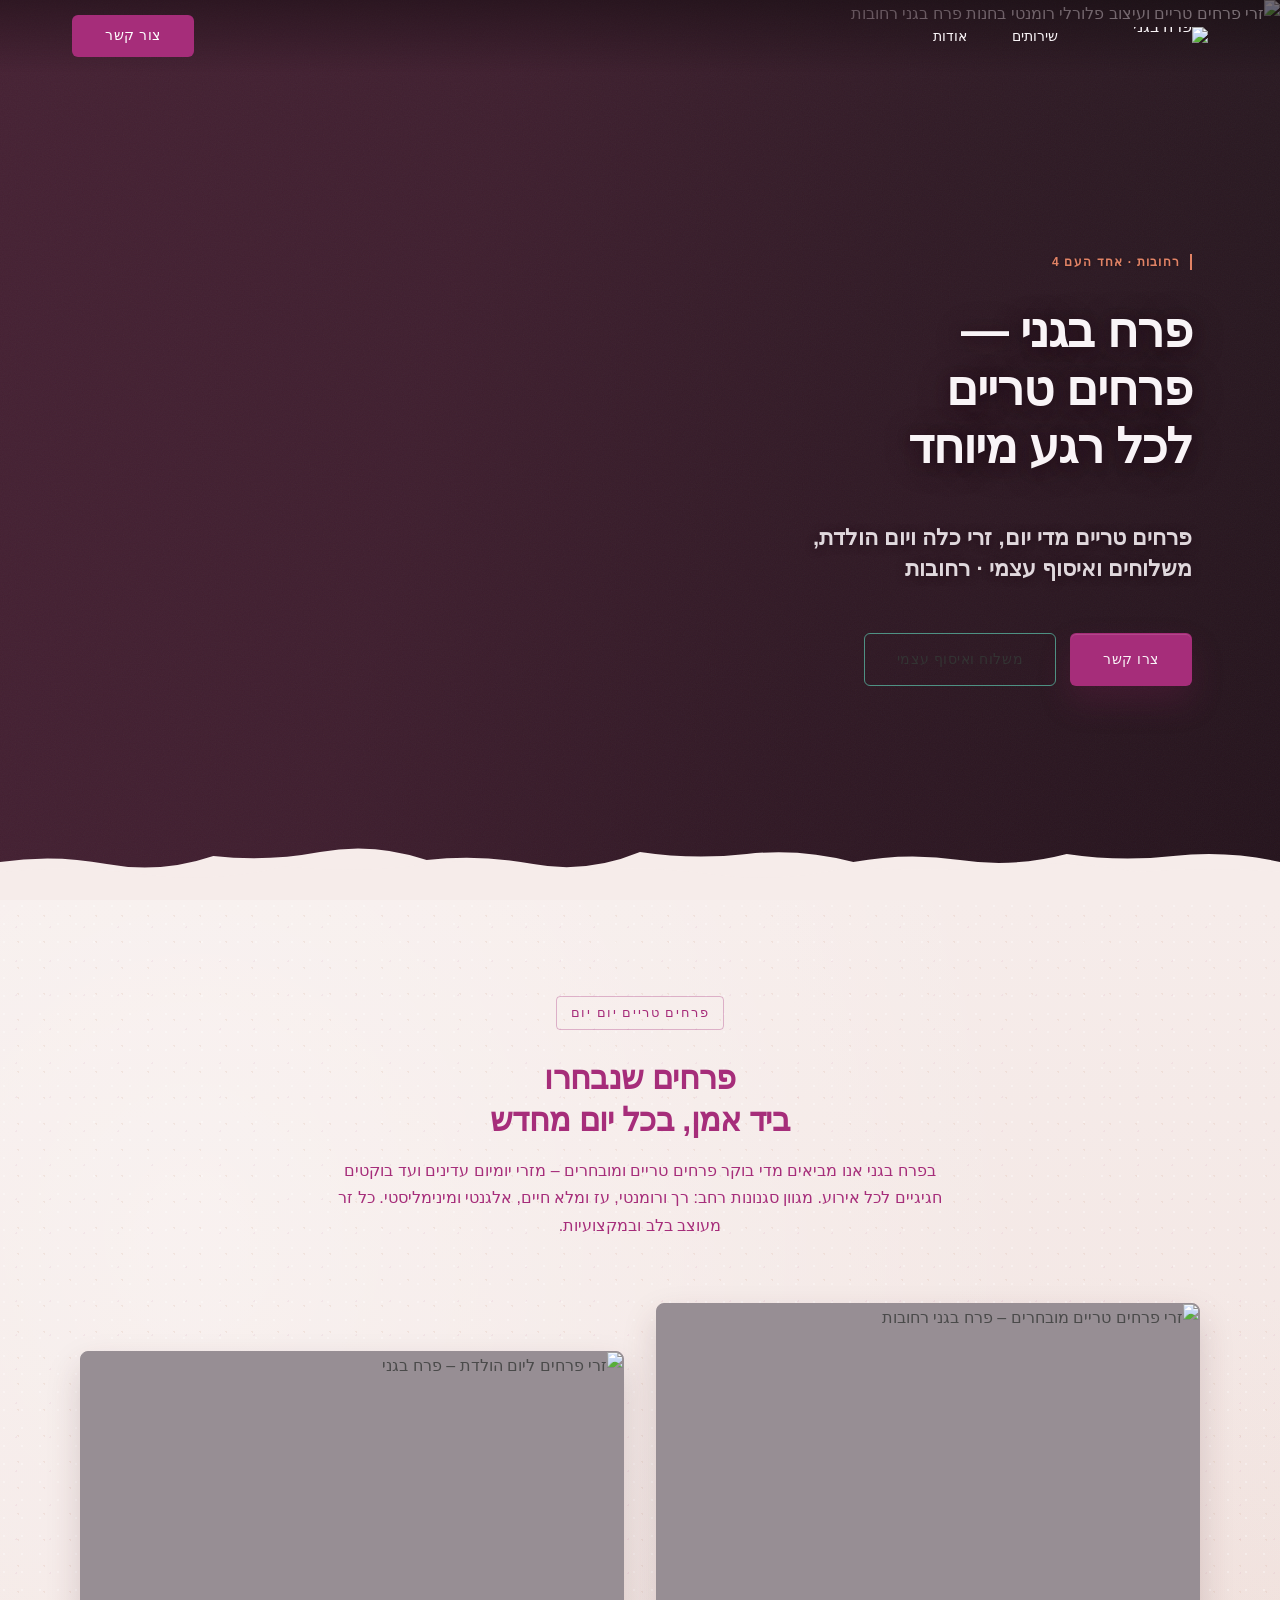
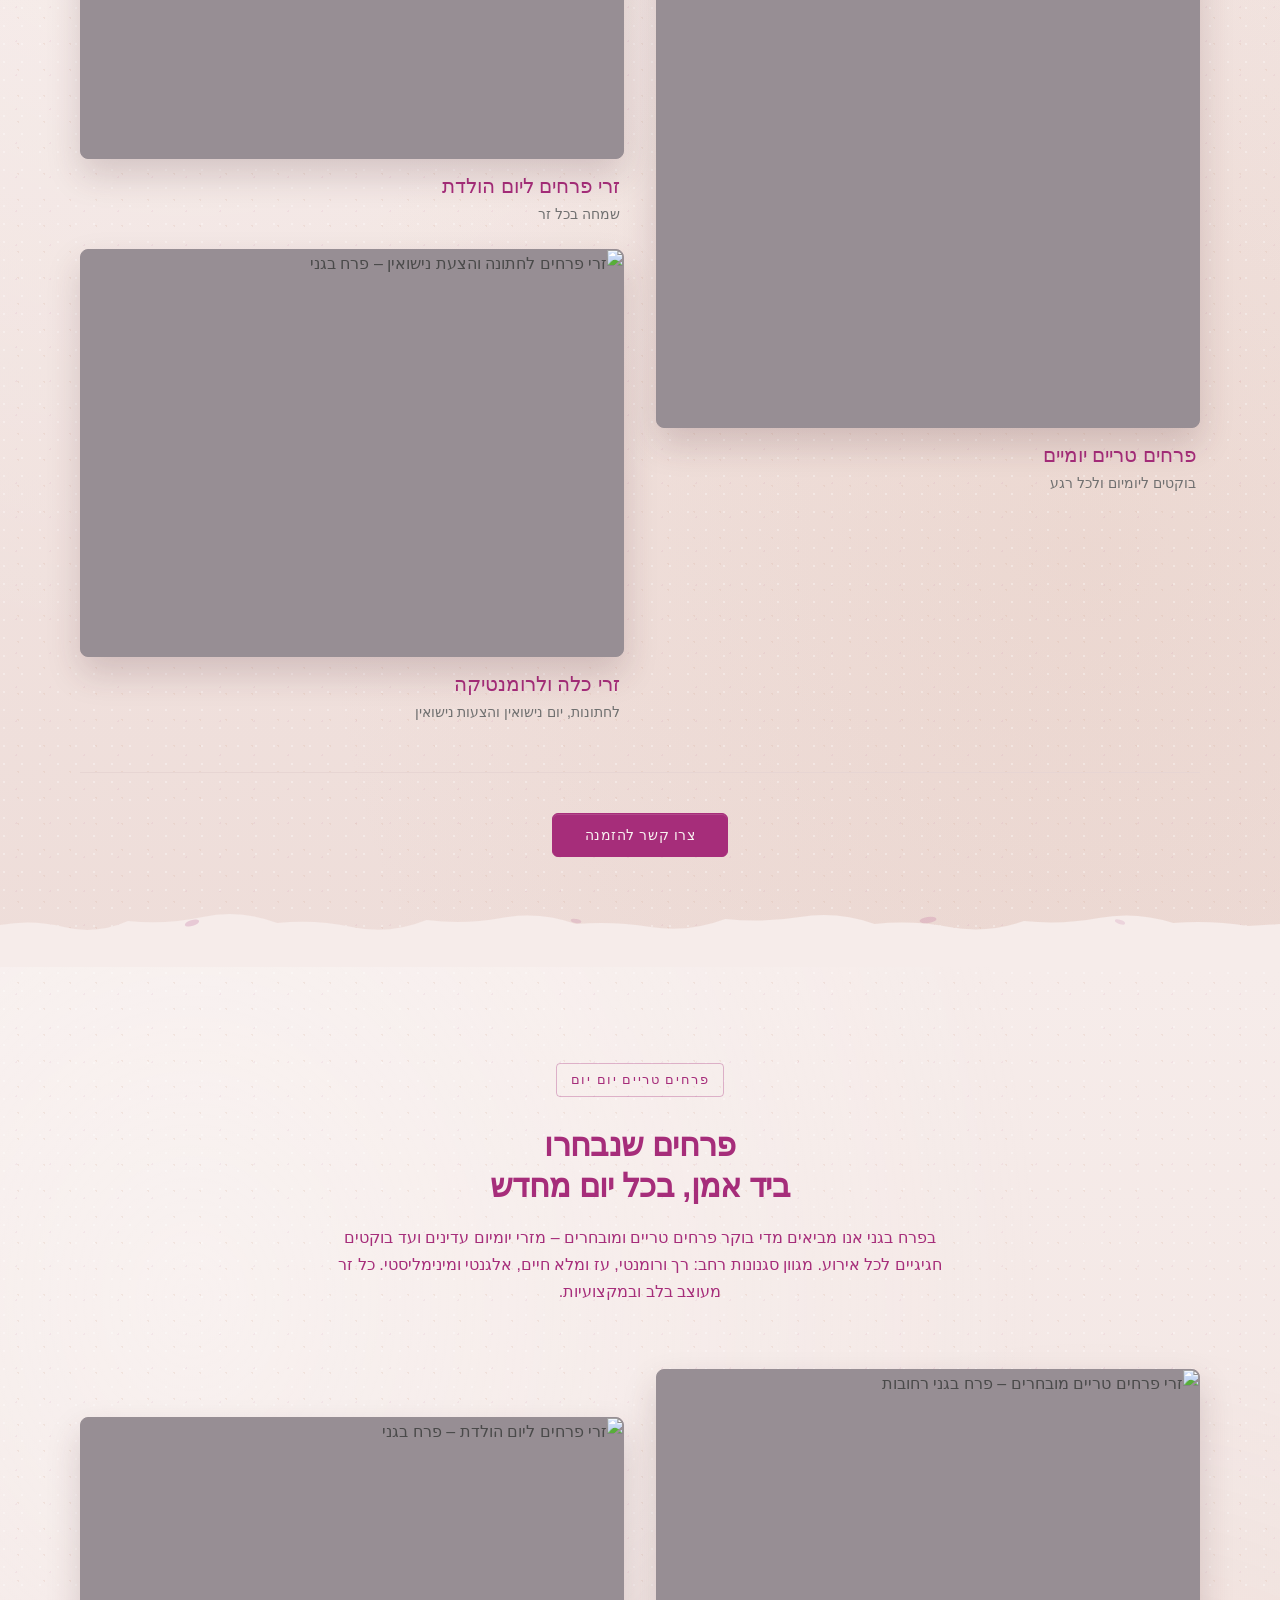
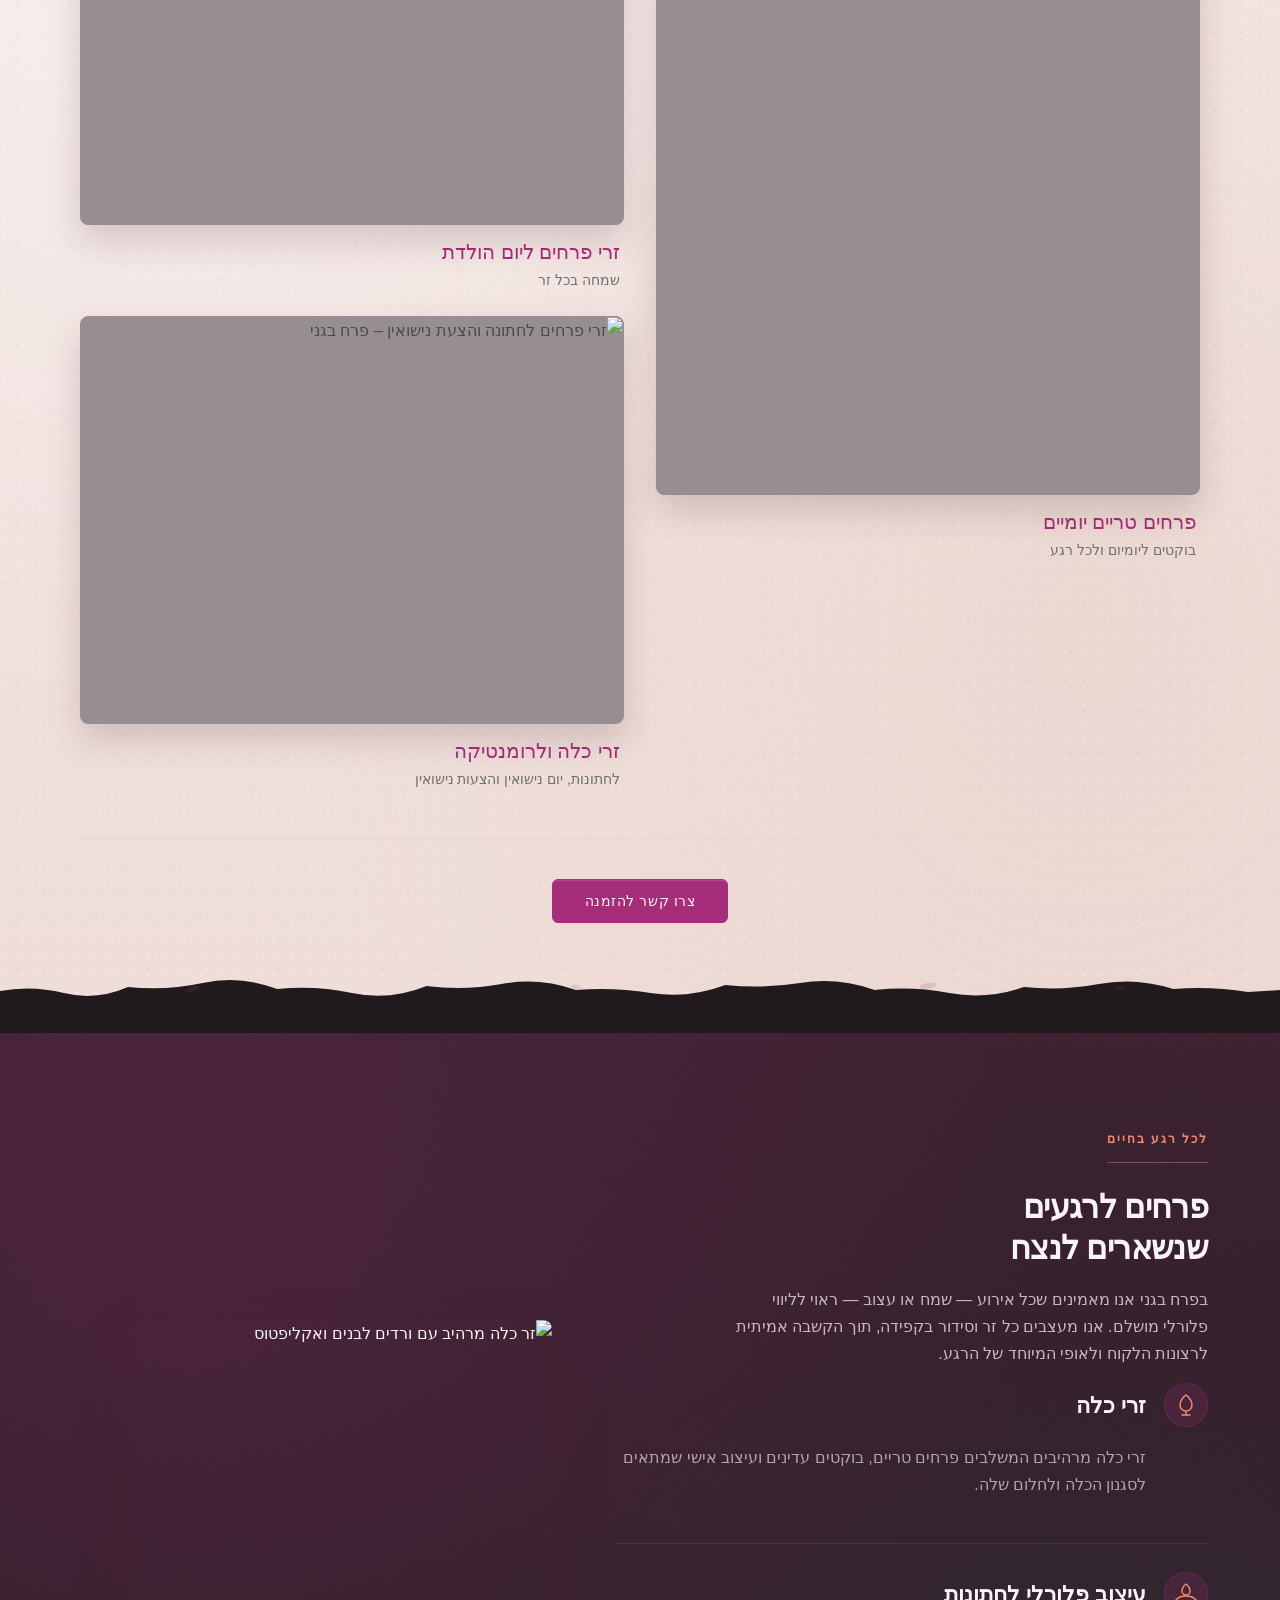
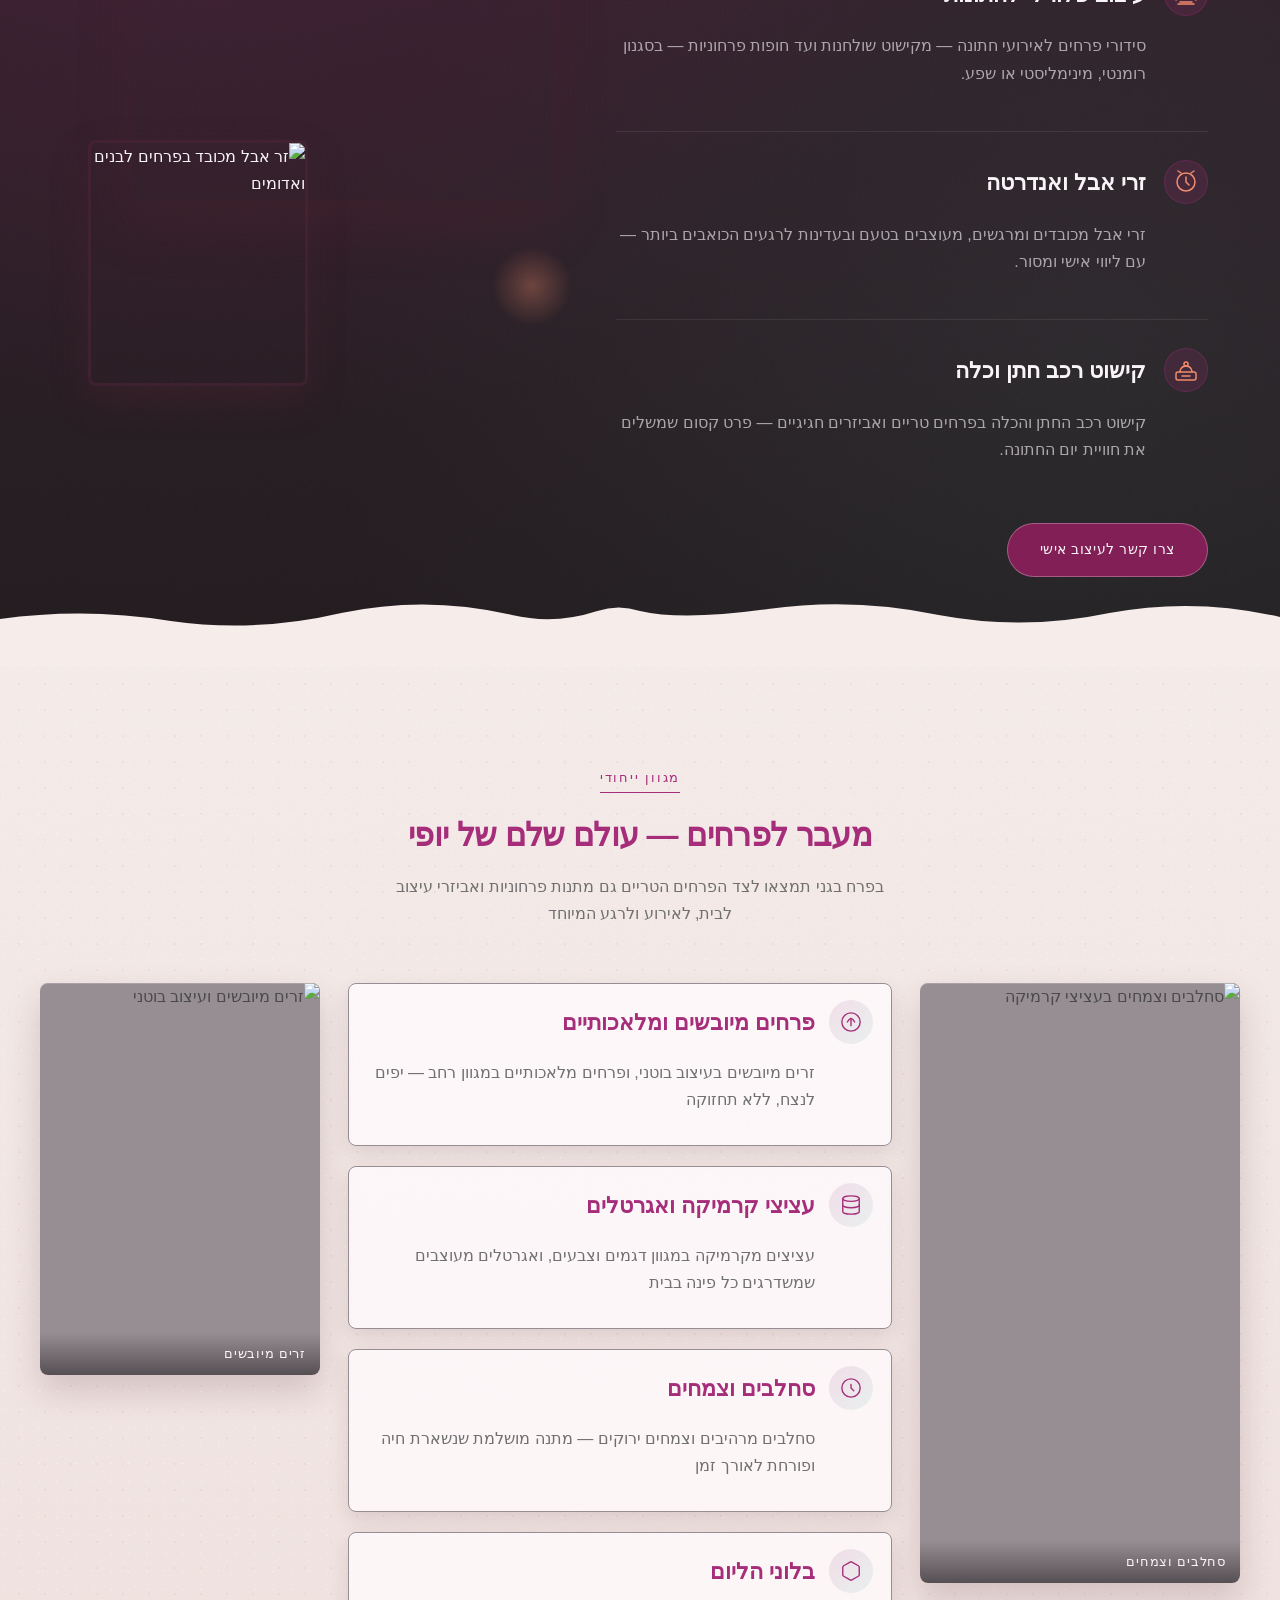
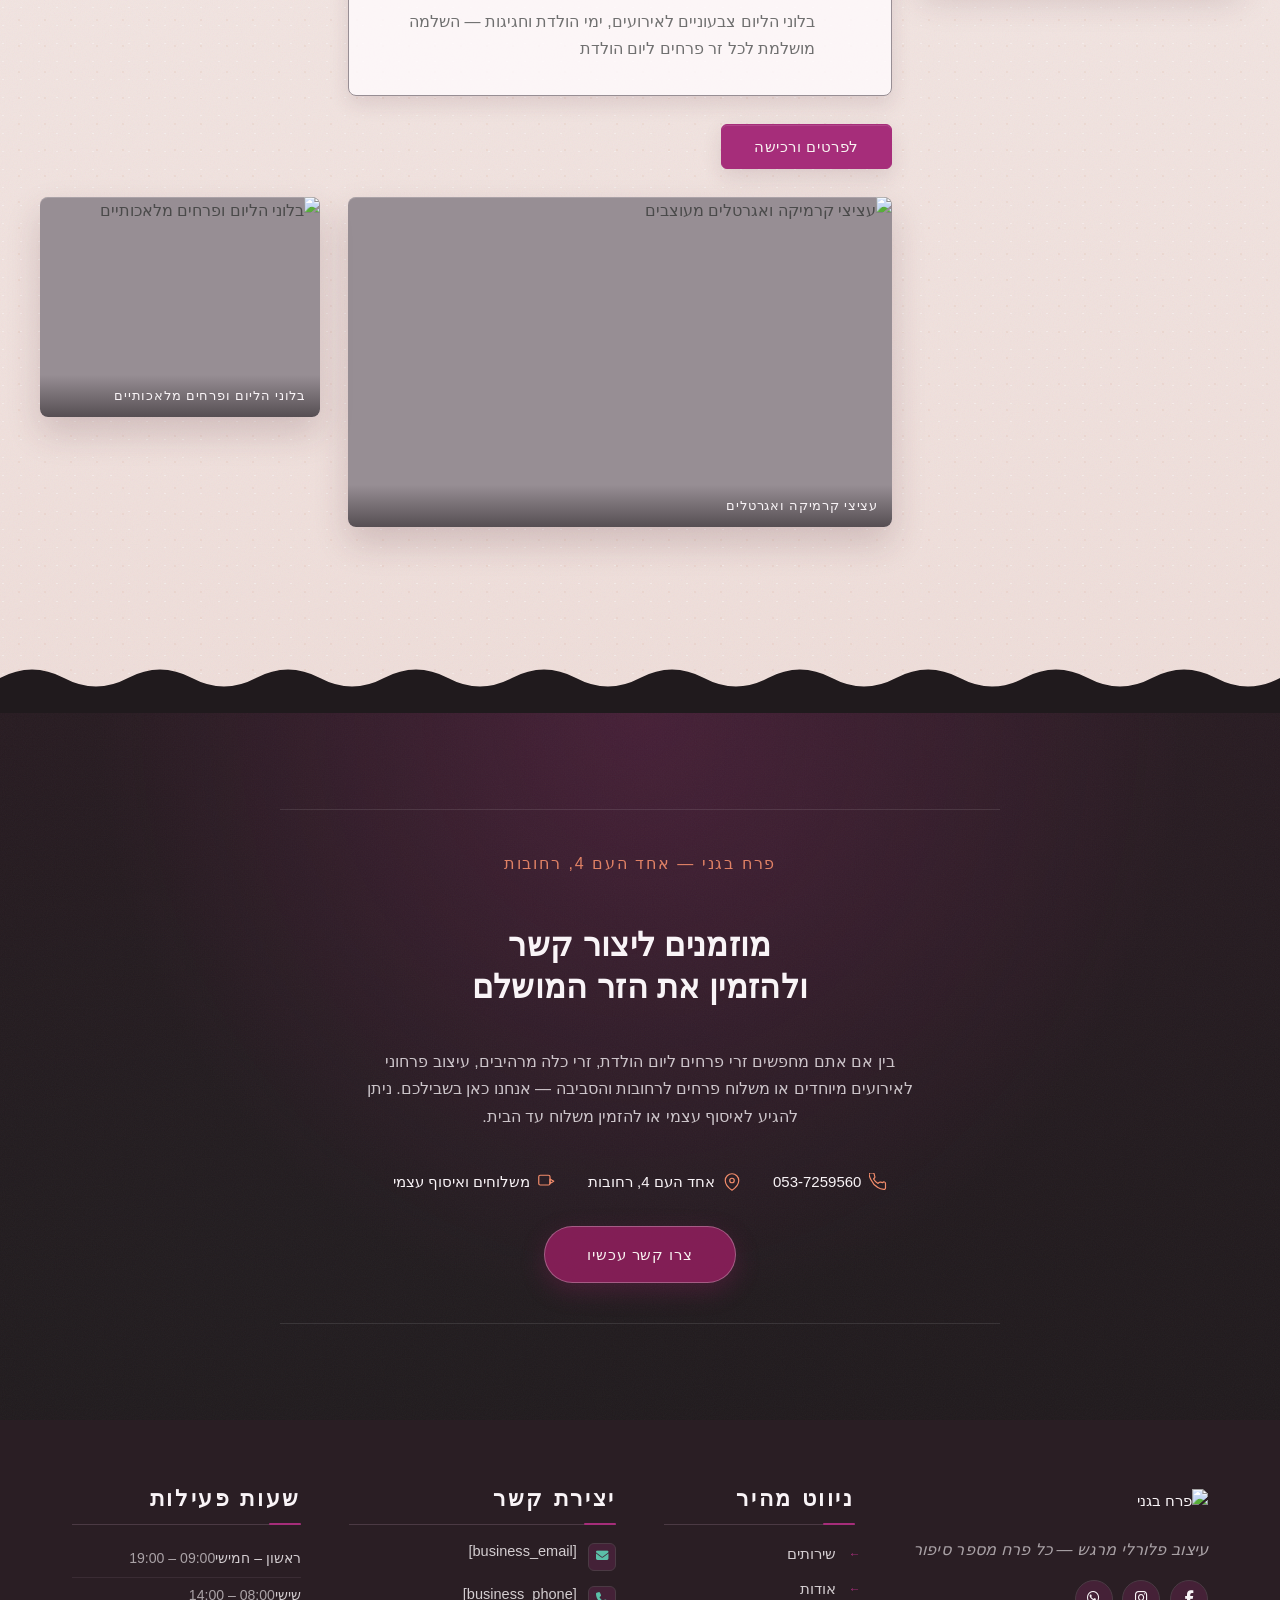
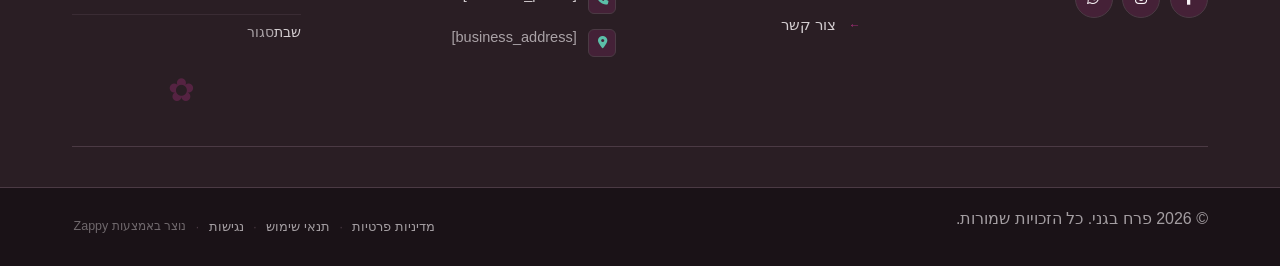
==== commit c1607233: "Background sync: Progressive GitHub Sync" ====
--- a/public/index.html
+++ b/public/index.html
@@ -1 +1 @@
-<!doctype html><html dir="rtl" lang="he"><head><meta charset="UTF-8"><meta content="width=device-width,initial-scale=1" name="viewport"><meta content="index, follow" name="robots"><title>זרי פרחים ליום הולדת שיגנבו את הלב — פרח בגני</title><meta content="פרח בגני ברחובות מציעה פרחים טריים יומיים, זרי כלה מרהיבים וזרי פרחים ליום הולדת. משלוח פרחים מהיר או איסוף עצמי — כי כל רגע מיוחד מגיע לפרח מושלם." name="description"><meta content="זרי פרחים ליום הולדת, פרחים רחובות, משלוח פרחים, זרי כלה, חנות פרחים רחובות" name="keywords"><script>!function(){"use strict";var t="30f442de-cbdc-4a19-8106-ddbb3d1f5d53",e="https://api.zappy5.com/api/analytics/track",a=18e5,n=2592e6,o=!0,i=!0,r=!0;var s=function(){var e="zappy_visitor_"+t,a=null;try{if(a=localStorage.getItem(e)){var o=JSON.parse(a),i=Date.now();if(i-o.created<n)return o.lastSeen=i,localStorage.setItem(e,JSON.stringify(o)),o.id}}catch(t){console.warn("Zappy Analytics: LocalStorage not available")}var r="zv_"+Date.now()+"_"+Math.random().toString(36).substr(2,9);try{localStorage.setItem(e,JSON.stringify({id:r,created:Date.now(),lastSeen:Date.now()}))}catch(t){}return r}(),c=function(){var e="zappy_session_"+t,n=null;try{if(n=sessionStorage.getItem(e)){var o=JSON.parse(n),i=Date.now();if(i-o.timestamp<a)return o.timestamp=i,sessionStorage.setItem(e,JSON.stringify(o)),o.id}}catch(t){console.warn("Zappy Analytics: SessionStorage not available")}var r="zs_"+Date.now()+"_"+Math.random().toString(36).substr(2,9);try{sessionStorage.setItem(e,JSON.stringify({id:r,timestamp:Date.now()}))}catch(t){}return r}();function l(a,n){n=n||{};var o={website_id:t,event_type:a,page_path:window.location.pathname,referrer:document.referrer||"direct",visitor_id:s,session_id:c,metadata:n};if(navigator.sendBeacon){var i=new Blob([JSON.stringify(o)],{type:"application/json"});navigator.sendBeacon(e,i)}else fetch(e,{method:"POST",headers:{"Content-Type":"application/json"},body:JSON.stringify(o),keepalive:!0}).catch(function(t){console.warn("Zappy Analytics: Failed to track event",t)})}o&&l("pageview",{title:document.title,url:window.location.href}),i&&document.addEventListener("click",function(t){var e=t.target;if("BUTTON"===e.tagName||e.closest("button")){var a="BUTTON"===e.tagName?e:e.closest("button");l("click",{element:"button",text:a.textContent.trim().substring(0,100),id:a.id||null,class:a.className||null})}else if("A"===e.tagName||e.closest("a")){var n="A"===e.tagName?e:e.closest("a");l("navigation",{element:"link",text:n.textContent.trim().substring(0,100),href:n.href,external:n.hostname!==window.location.hostname})}},!0),r&&document.addEventListener("submit",function(t){var e=t.target;l("form_submit",{form_id:e.id||null,form_name:e.name||null,form_action:e.action||null,form_method:e.method||"GET"})},!0);var d=Date.now();window.addEventListener("beforeunload",function(){l("page_unload",{time_on_page:Math.floor((Date.now()-d)/1e3),page_path:window.location.pathname})}),window.zappyAnalytics={track:l,getVisitorId:function(){return s},getSessionId:function(){return c}}}()</script><meta content="זרי פרחים ליום הולדת שיגנבו את הלב — פרח בגני" property="og:title"><meta content="פרח בגני ברחובות מציעה פרחים טריים יומיים, זרי כלה מרהיבים וזרי פרחים ליום הולדת. משלוח פרחים מהיר או איסוף עצמי — כי כל רגע מיוחד מגיע לפרח מושלם." property="og:description"><meta content="summary_large_image" name="twitter:card"><meta content="זרי פרחים ליום הולדת שיגנבו את הלב — פרח בגני" name="twitter:title"><meta content="פרח בגני ברחובות מציעה פרחים טריים יומיים, זרי כלה מרהיבים וזרי פרחים ליום הולדת. משלוח פרחים מהיר או איסוף עצמי — כי כל רגע מיוחד מגיע לפרח מושלם." name="twitter:description"><meta content="website" property="og:type"><meta content="he_IL" property="og:locale"><link href="https://cdnjs.cloudflare.com/ajax/libs/font-awesome/6.4.0/css/all.min.css" rel="stylesheet"><link href="/assets/favicon.ico" rel="icon" type="image/x-icon"><link href="/assets/favicon-16x16.png" rel="icon" type="image/png" sizes="16x16"><link href="/assets/favicon-32x32.png" rel="icon" type="image/png" sizes="32x32"><link href="/assets/favicon-48x48.png" rel="icon" type="image/png" sizes="48x48"><link href="/assets/favicon-192x192.png" rel="icon" type="image/png" sizes="192x192"><link href="/assets/favicon-512x512.png" rel="icon" type="image/png" sizes="512x512"><link href="/assets/apple-touch-icon.png" rel="apple-touch-icon"><link href="https://cdn.jsdelivr.net/npm/vanilla-cookieconsent@3/dist/cookieconsent.css" rel="stylesheet"><script src="https://cdn.jsdelivr.net/npm/vanilla-cookieconsent@3/dist/cookieconsent.umd.js"></script><script src="https://cdn.jsdelivr.net/gh/mickidum/acc_toolbar/acctoolbar/acctoolbar.min.js"></script><link href="/styles.css" rel="stylesheet"><style id="zappy-dropdown-submenu-styles">#navMenu li:has(.sub-menu),.nav-menu li:has(.sub-menu),.navbar li:has(.sub-menu),nav li:has(.sub-menu){position:relative}#navMenu .sub-menu,.nav-menu .sub-menu,.navbar .sub-menu,nav .sub-menu{display:block!important;position:absolute!important;top:100%;left:0;min-width:220px;background:#fff;border-radius:8px;box-shadow:0 8px 25px rgba(0,0,0,.15);padding:8px 0;opacity:0;visibility:hidden;transform:translateY(10px);transition:all .3s ease;z-index:1000;list-style:none;pointer-events:none}#navMenu li:hover>.sub-menu,.nav-menu li:hover>.sub-menu,.navbar li:hover>.sub-menu,nav li:hover>.sub-menu{opacity:1!important;visibility:visible!important;transform:translateY(0)!important;pointer-events:auto!important}.sub-menu li{list-style:none;margin:0;padding:0}.sub-menu a{display:block!important;padding:10px 16px!important;color:var(--text-dark,#333)!important;font-weight:500;text-decoration:none;white-space:nowrap;transition:background-color .2s}.sub-menu .zappy-nav-child>a{padding-left:28px!important;font-size:.9em!important;opacity:.85!important}[dir=rtl] .sub-menu .zappy-nav-child>a,html[lang=ar] .sub-menu .zappy-nav-child>a,html[lang=he] .sub-menu .zappy-nav-child>a{padding-left:10px!important;padding-right:28px!important}.sub-menu .zappy-nav-parent>a{font-weight:600!important}.sub-menu a:hover{background-color:#f5f5f5}[dir=rtl] .nav-menu .sub-menu,[dir=rtl] .navbar .sub-menu,[dir=rtl] nav .sub-menu,html[lang=ar] .nav-menu .sub-menu,html[lang=ar] .navbar .sub-menu,html[lang=ar] nav .sub-menu,html[lang=he] .nav-menu .sub-menu,html[lang=he] .navbar .sub-menu,html[lang=he] nav .sub-menu{left:auto!important;right:0!important}.sub-menu:empty,.sub-menu:not(:has(li)):not(:has(> a)),.sub-menu:not(:has(li:not(.zappy-hidden-menu-item))):not(:has(> a)){display:none!important;opacity:0!important;visibility:hidden!important;pointer-events:none!important}li:has(.menu-group-title):hover>.sub-menu{opacity:1!important;visibility:visible!important;transform:translateY(0)!important;pointer-events:auto!important}#navMenu>li>.menu-group-title,.nav-menu>li>.menu-group-title{display:inline-block;padding:.5rem 1rem;cursor:default;user-select:none}@media (max-width:768px){#navMenu .sub-menu,.nav-menu .sub-menu,.navbar .sub-menu,nav .sub-menu{position:static!important;transform:none!important;box-shadow:none!important;background:0 0!important;max-height:0;overflow:hidden;opacity:0;visibility:hidden;transition:max-height .3s ease,opacity .3s ease;padding:0!important;border-radius:0!important}#navMenu .sub-menu.mobile-expanded,.nav-menu .sub-menu.mobile-expanded,.navbar .sub-menu.mobile-expanded{max-height:none!important;overflow-y:visible!important;opacity:1!important;visibility:visible!important;padding:8px 0 8px 16px!important}[dir=rtl] .sub-menu.mobile-expanded,html[lang=he] .sub-menu.mobile-expanded{padding:8px 16px 8px 0!important}#navMenu li:hover>.sub-menu,.nav-menu li:hover>.sub-menu,.navbar li:hover>.sub-menu,nav li:hover>.sub-menu{opacity:0;visibility:hidden;pointer-events:none}#navMenu li>.sub-menu.mobile-expanded,.nav-menu li>.sub-menu.mobile-expanded,.navbar li>.sub-menu.mobile-expanded,nav li>.sub-menu.mobile-expanded{opacity:1!important;visibility:visible!important;pointer-events:auto!important}#navMenu li:has(.sub-menu),.nav-menu li:has(.sub-menu),.navbar li:has(.sub-menu),nav li:has(.sub-menu){display:flex!important;flex-wrap:wrap!important;align-items:center!important;position:relative!important;min-height:44px!important}#navMenu li:has(.sub-menu)>a,.nav-menu li:has(.sub-menu)>a,.navbar li:has(.sub-menu)>a,nav li:has(.sub-menu)>a{flex:1!important;min-width:0!important}#navMenu li:has(.sub-menu)>.menu-group-title,.nav-menu li:has(.sub-menu)>.menu-group-title,.navbar li:has(.sub-menu)>.menu-group-title,nav li:has(.sub-menu)>.menu-group-title{flex:1!important;min-width:0!important;padding:0!important;line-height:inherit!important}#navMenu li:has(.sub-menu)>.sub-menu,.nav-menu li:has(.sub-menu)>.sub-menu,.navbar li:has(.sub-menu)>.sub-menu,nav li:has(.sub-menu)>.sub-menu{flex-basis:100%!important;width:100%!important}#navMenu li:has(.sub-menu)>a [class*=arrow],#navMenu li:has(.sub-menu)>a [class*=chevron],.nav-menu li:has(.sub-menu)>a .fa-angle-down,.nav-menu li:has(.sub-menu)>a .fa-chevron-down,.nav-menu li:has(.sub-menu)>a [class*=arrow],.nav-menu li:has(.sub-menu)>a [class*=chevron],nav li:has(.sub-menu)>a [class*=arrow],nav li:has(.sub-menu)>a [class*=chevron]{display:none!important;visibility:hidden!important}.mobile-submenu-toggle{display:flex!important;align-items:center!important;justify-content:center!important;width:44px!important;height:auto!important;background:0 0!important;border:none!important;cursor:pointer!important;color:var(--text-light)!important;position:static!important;flex-shrink:0!important;align-self:stretch!important;z-index:2!important;padding:0!important;margin:0!important}.mobile-submenu-toggle::after{content:''!important;width:0!important;height:0!important;border-left:6px solid transparent!important;border-right:6px solid transparent!important;border-top:7px solid currentColor!important;transition:transform .3s ease!important}.mobile-submenu-toggle.expanded::after{transform:rotate(180deg)!important}.sub-menu a{padding:10px 0!important;display:block!important;color:var(--text-light)!important;white-space:normal!important}.sub-menu .zappy-nav-child>a{padding-left:28px!important;font-size:.9em!important;opacity:.85!important}[dir=rtl] .sub-menu .zappy-nav-child>a,html[lang=ar] .sub-menu .zappy-nav-child>a,html[lang=he] .sub-menu .zappy-nav-child>a{padding-left:0!important;padding-right:28px!important}.sub-menu .zappy-nav-parent>a{font-weight:600!important}#navMenu.active,.nav-menu.active{max-width:100vw!important;overflow-x:hidden!important;box-sizing:border-box!important}.navbar .sub-menu li a,.zappy-products-dropdown .sub-menu a,nav.navbar .sub-menu li a{color:var(--text-light)!important}}@media (min-width:769px){.mobile-submenu-toggle{display:none!important}}</style><style id="mobile-lang-menu-deployed-css">@media (max-width:768px){.lang-switcher,.nav-container .lang-switcher,.nav-cta-container .lang-switcher,.nav-ecommerce-icons .lang-switcher,.nav-icons-left .lang-switcher,.navbar .lang-switcher,.navbar .nav-cta-container .lang-switcher{display:none!important}.mobile-lang-menu{width:100%;border-top:1px solid rgba(128,128,128,.2);padding:8px 0 0 0;margin-top:8px}.mobile-lang-toggle{display:flex!important;align-items:center;justify-content:space-between;width:100%;padding:12px 16px;background:0 0;border:none;cursor:pointer;font-size:15px;color:inherit;font-family:inherit}.mobile-lang-toggle::after{content:'';display:inline-block;width:8px;height:8px;border-right:2px solid currentColor;border-bottom:2px solid currentColor;transform:rotate(45deg);transition:transform .3s ease;margin-left:8px}.mobile-lang-toggle.expanded::after{transform:rotate(-135deg)}.mobile-lang-options{max-height:0;overflow:hidden;transition:max-height .3s ease}.mobile-lang-options.expanded{max-height:300px}.mobile-lang-option{display:flex!important;align-items:center;gap:10px;padding:10px 24px;text-decoration:none;color:inherit;font-size:14px;font-family:inherit}.mobile-lang-option:hover{background:rgba(128,128,128,.1)}.mobile-lang-option.active{font-weight:600;opacity:.7;pointer-events:none}.mobile-lang-option img{width:20px;height:20px;border-radius:50%}}@media (min-width:769px){.mobile-lang-menu{display:none!important}}</style><style id="zappy-widget-visibility">#mic-access-tool-box,#mic-access-tool-general-button,#mic-init-access-tool #mic-access-tool-box,#mic-init-access-tool #mic-access-tool-general-button,#mic-init-access-tool .mic-access-tool-general-button,._access-icon,._access-menu,.mic-access-tool-box,.mic-access-tool-general-button,div[id*=mic-access-tool-box]{display:none!important;visibility:hidden!important;opacity:0!important;pointer-events:none!important}</style></head><body><nav class="navbar" dir="rtl"><button aria-label="Menu" class="mobile-toggle" id="mobileToggle"><svg viewBox="0 0 24 24" fill="none" height="24" width="24" class="hamburger-icon"><path d="M3 12h18M3 6h18M3 18h18" stroke="currentColor" stroke-width="2" stroke-linecap="round"></path></svg><svg viewBox="0 0 24 24" fill="none" height="24" width="24" class="close-icon" style="display:none"><path d="M18 6L6 18M6 6l12 12" stroke="currentColor" stroke-width="2" stroke-linecap="round"></path></svg></button><button aria-label="Call" class="phone-header-btn" data-phone=""><svg viewBox="0 0 24 24" fill="currentColor" height="20" width="20"><path d="M22 16.92v3a2 2 0 0 1-2.18 2 19.79 19.79 0 0 1-8.63-3.07 19.5 19.5 0 0 1-6-6 19.79 19.79 0 0 1-3.07-8.67A2 2 0 0 1 4.11 2h3a2 2 0 0 1 2 1.72 12.84 12.84 0 0 0 .7 2.81 2 2 0 0 1-.45 2.11L8.09 9.91a16 16 0 0 0 6 6l1.27-1.27a2 2 0 0 1 2.11-.45 12.84 12.84 0 0 0 2.81.7A2 2 0 0 1 22 16.92z"></path></svg></button><div class="nav-container"><div class="nav-right-group"><div class="nav-brand"><a href="/" class="logo-link"><img alt="פרח בגני" data-context="business logo" data-placeholder="logo" height="40" src="" width="160" class="logo"></a></div><ul class="nav-menu" id="navMenu"><li><a href="/services">שירותים</a></li><li><a href="/about">אודות</a></li></ul></div><div class="nav-cta-container"><a href="/contact" class="nav-cta-btn">צור קשר</a></div></div></nav><script>window.addEventListener("load",function(){const e=document.querySelector(".navbar, nav, header");if(!e)return void console.log("[Navbar] Navbar element not found");let t=document.getElementById("mobileToggle")||document.querySelector(".mobile-toggle")||document.querySelector(".hamburger")||document.querySelector(".hamburger-menu")||document.querySelector(".menu-toggle")||document.querySelector(".burger-menu")||document.querySelector('[aria-label="Menu"]')||document.querySelector('[aria-label="תפריט"]');const o=document.querySelector(".phone-header-btn"),n=window.getComputedStyle(e);let r=n.backgroundColor;if(console.log("[Navbar] Initial navbar background:",r),"transparent"===r||"rgba(0, 0, 0, 0)"===r||r.startsWith("rgba")&&r.includes(", 0)")){const e=n.backgroundImage;if(e&&"none"!==e)console.log("[Navbar] Navbar has background image/gradient, using dark text"),r="rgb(240, 240, 240)";else{const e=window.getComputedStyle(document.body).backgroundColor;console.log("[Navbar] Navbar transparent, using body background:",e),r=e}}const i=r.match(/\d+/g);if(i&&i.length>=3){const e=(.299*parseInt(i[0])+.587*parseInt(i[1])+.114*parseInt(i[2]))/255;console.log("[Navbar] Mobile button colors preserved from Claude CSS (luminance:",e.toFixed(2)+")");const n=document.createElement("style");n.id="zappy-mobile-nav-fix";document.documentElement.lang;document.documentElement.dir,n.textContent='\n        /* Hide mobile buttons on desktop, show only on mobile */\n        @media (min-width: 769px) {\n          .mobile-toggle,\n          .phone-header-btn {\n            display: none !important;\n          }\n        }\n        \n        /* Show and position mobile buttons correctly on mobile */\n        @media (max-width: 768px) {\n          .mobile-toggle,\n          .phone-header-btn {\n            position: absolute !important;\n            top: 50% !important;\n            transform: translateY(-50%) !important;\n            z-index: 1001 !important;\n            display: flex !important;\n            align-items: center !important;\n            justify-content: center !important;\n            width: 36px !important;\n            height: 36px !important;\n            border-radius: 50% !important;\n            border: none !important;\n            cursor: pointer !important;\n            padding: 6px !important;\n            background: none !important;\n            color: var(--nav-text, var(--text-light)) !important;\n          }\n          \n          /* LTR positioning (default): hamburger LEFT, phone RIGHT */\n          html:not([dir="rtl"]):not([lang="he"]):not([lang="ar"]) .mobile-toggle,\n          html[dir="ltr"] .mobile-toggle {\n            left: 12px !important;\n            right: auto !important;\n          }\n          html:not([dir="rtl"]):not([lang="he"]):not([lang="ar"]) .phone-header-btn,\n          html[dir="ltr"] .phone-header-btn {\n            right: 12px !important;\n            left: auto !important;\n          }\n          \n          /* RTL positioning: hamburger RIGHT, phone LEFT */\n          html[dir="rtl"] .mobile-toggle,\n          html[lang="he"] .mobile-toggle,\n          html[lang="ar"] .mobile-toggle {\n            right: 12px !important;\n            left: auto !important;\n          }\n          html[dir="rtl"] .phone-header-btn,\n          html[lang="he"] .phone-header-btn,\n          html[lang="ar"] .phone-header-btn {\n            left: 12px !important;\n            right: auto !important;\n          }\n          \n          /* CRITICAL: Ensure nav-container has min-height on mobile */\n          /* All children are positioned absolutely/fixed on mobile, so height:auto collapses to 0 */\n          .nav-container {\n            min-height: 70px !important;\n            position: relative !important;\n          }\n          \n          /* Ensure SVG icons are properly sized and inherit color */\n          .mobile-toggle svg,\n          .phone-header-btn svg {\n            width: 24px !important;\n            height: 24px !important;\n            /* Don\'t force display - let JavaScript control hamburger/close toggle */\n          }\n          \n          /* Reset nav-cta-container on mobile - remove desktop box-shadow/padding */\n          /* that creates a visible ghost box when CTA button is hidden */\n          .nav-cta-container {\n            box-shadow: none !important;\n            padding: 0 !important;\n          }\n          \n          /* Hide nav-cta-container entirely on mobile when there\'s no lang-switcher */\n          /* (only the CTA button is inside, and it\'s hidden on mobile) */\n          .nav-cta-container:not(:has(.lang-switcher)) {\n            display: none !important;\n          }\n          \n          /* CRITICAL: Prevent hero image fade gradient from bleeding over headline text */\n          /* The .image-fade-gradient has bottom: -30px (extends below parent) */\n          /* On mobile stacked layout, this overlaps the h1 text below the image */\n          .hero-image-column {\n            overflow: hidden !important;\n          }\n          .image-fade-gradient {\n            bottom: 0 !important;\n          }\n          \n          /* Hide desktop language switcher on mobile - hamburger menu handles it */\n          /* High specificity to override stored CSS */\n          .lang-switcher,\n          .nav-cta-container .lang-switcher,\n          .nav-container .lang-switcher,\n          .navbar .lang-switcher,\n          .navbar .nav-cta-container .lang-switcher {\n            display: none !important;\n          }\n        }\n      ';const r=document.getElementById("zappy-mobile-nav-fix");r&&r.remove(),document.head.appendChild(n),console.log("[Navbar] Critical CSS injected for mobile nav positioning");const l=window.innerWidth<=768;if(t){const e=t.querySelector(".hamburger-icon"),o=t.querySelector(".close-icon");e&&(e.style.setProperty("width","24px","important"),e.style.setProperty("height","24px","important"),e.style.setProperty("display","block","important")),o&&(o.style.setProperty("width","24px","important"),o.style.setProperty("height","24px","important"),o.style.setProperty("display","none","important")),l?(t.style.setProperty("position","absolute","important"),t.style.setProperty("top","50%","important"),t.style.setProperty("transform","translateY(-50%)","important"),t.style.setProperty("z-index","1001","important"),t.style.removeProperty("left"),t.style.removeProperty("right"),console.log("[Navbar] Mobile toggle positioning applied (mobile viewport)")):(t.style.removeProperty("position"),t.style.removeProperty("top"),t.style.removeProperty("transform"),t.style.removeProperty("z-index"),t.style.removeProperty("left"),t.style.removeProperty("right"),console.log("[Navbar] Desktop viewport - cleared mobile toggle inline positioning"))}if(o){const e=o.querySelector("svg");e&&(e.style.width="24px",e.style.height="24px",e.setAttribute("width","24"),e.setAttribute("height","24")),l?(o.style.setProperty("position","absolute","important"),o.style.setProperty("top","50%","important"),o.style.setProperty("transform","translateY(-50%)","important"),o.style.setProperty("z-index","1001","important"),o.style.removeProperty("left"),o.style.removeProperty("right"),console.log("[Navbar] Phone button positioning applied (mobile viewport)")):(o.style.removeProperty("position"),o.style.removeProperty("top"),o.style.removeProperty("transform"),o.style.removeProperty("z-index"),o.style.removeProperty("left"),o.style.removeProperty("right"),console.log("[Navbar] Desktop viewport - cleared phone button inline positioning"))}}else console.log("[Navbar] Could not parse background color:",r);t=document.getElementById("mobileToggle")||document.querySelector(".mobile-toggle")||document.querySelector(".hamburger")||document.querySelector(".hamburger-menu")||document.querySelector(".menu-toggle")||document.querySelector(".burger-menu")||document.querySelector('[aria-label="Menu"]')||document.querySelector('[aria-label="תפריט"]');const l=document.getElementById("navMenu")||document.querySelector(".nav-menu")||document.querySelector(".nav-links")||document.querySelector("nav ul:not(.submenu)");if(!t||!l)return void console.log("[Navbar] Mobile toggle or menu not found:",{toggle:!!t,menu:!!l});l.id||(l.id="navMenu"),console.log("[Navbar] Initializing mobile menu...");const a=t.cloneNode(!0);t.parentNode.replaceChild(a,t),a.addEventListener("click",function(e){e.preventDefault(),e.stopPropagation();const t=this.querySelector(".hamburger-icon"),o=this.querySelector(".close-icon");l.classList.contains("active")?(l.classList.remove("active"),t&&t.style.setProperty("display","block","important"),o&&o.style.setProperty("display","none","important"),document.body.style.overflow="",console.log("[Navbar] Menu closed")):(l.classList.add("active"),t&&t.style.setProperty("display","none","important"),o&&o.style.setProperty("display","block","important"),document.body.style.overflow="hidden",console.log("[Navbar] Menu opened"))}),l.querySelectorAll("a").forEach(function(e){e.addEventListener("click",function(){if("#"===this.getAttribute("href"))return;const e=a.querySelector(".hamburger-icon"),t=a.querySelector(".close-icon");l.classList.remove("active"),e&&e.style.setProperty("display","block","important"),t&&t.style.setProperty("display","none","important"),document.body.style.overflow="",console.log("[Navbar] Menu closed (link clicked)")})});var s=l.querySelectorAll(".dropdown-toggle");s.forEach(function(e){e.addEventListener("click",function(e){e.preventDefault(),e.stopPropagation();var t=this.closest(".nav-dropdown");t&&(t.parentNode.querySelectorAll(".nav-dropdown.open").forEach(function(e){e!==t&&e.classList.remove("open")}),t.classList.toggle("open"),console.log("[Navbar] Dropdown toggled:",t.classList.contains("open")?"open":"closed"))})}),document.addEventListener("click",function(e){e.target.closest(".nav-dropdown")||document.querySelectorAll(".nav-dropdown.open").forEach(function(e){e.classList.remove("open")})}),console.log("[Navbar] Dropdown handlers initialized for "+s.length+" dropdowns"),o&&o.addEventListener("click",function(){const e=document.querySelectorAll('a[href^="tel:"]'),t=e.length>0?e[0].getAttribute("href").replace("tel:",""):"[business_phone]";window.location.href="tel:"+t,console.log("[Navbar] Phone button clicked")}),console.log("[Navbar] Mobile menu initialized successfully");const p=function(){const e=document.querySelector(".whatsapp-float");e&&(window.innerWidth>=769?(e.style.setProperty("display","none","important"),e.style.setProperty("visibility","hidden","important"),e.style.setProperty("opacity","0","important"),e.style.setProperty("pointer-events","none","important"),console.log("[WhatsApp] Button hidden on desktop")):(e.style.removeProperty("display"),e.style.removeProperty("visibility"),e.style.removeProperty("opacity"),e.style.removeProperty("pointer-events"),console.log("[WhatsApp] Button visible on mobile")))};let c;p(),window.addEventListener("resize",function(){clearTimeout(c),c=setTimeout(p,100)})})</script><main><section class="index-hero-section" data-layout-spec="בית-hero" dir="rtl" data-hero-type="fullscreen-scrim"><div class="index-hero-bg"><img alt="זרי פרחים טריים ועיצוב פלורלי רומנטי בחנות פרח בגני רחובות" data-context="Lush, cinematic overhead and angled composition of abundant fresh flowers in a premium Israeli flower shop: garden roses in deep burgundy and blush pink, white ranunculus, purple anemones, eucalyptus sprigs, and coral peonies arranged in a rich, romantic, editorial style. Dark moody background with dramatic lighting highlighting the petals. Upscale, emotional, botanical opera mood — not commercial." data-placeholder="index-hero-image-1" height="700" src="/assets/site-index-hero-image-1.webp" width="1200" class="index-hero-img" data-hero-bg="true"></div><div class="index-hero-scrim" aria-hidden="true"></div><div class="index-hero-grain" aria-hidden="true"></div><div class="index-hero-content-wrap"><div class="index-hero-content"><span class="index-hero-label">רחובות · אחד העם 4</span><h1 class="index-hero-h1">פרח בגני —<br>פרחים טריים<br>לכל רגע מיוחד</h1><h3 class="index-hero-subtitle">פרחים טריים מדי יום, זרי כלה ויום הולדת,<br>משלוחים ואיסוף עצמי · רחובות</h3><div class="index-hero-ctas"><a href="/contact" class="index-hero-btn-primary">צרו קשר</a><a href="/contact" class="index-hero-btn-secondary">משלוח ואיסוף עצמי</a></div></div></div><div class="index-hero-divider-wrapper"><svg viewBox="0 0 1440 90" xmlns="http://www.w3.org/2000/svg" aria-hidden="true" data-no-icon-edit="true" preserveAspectRatio="none"><path d="M0,90 L0,52 Q60,44 120,54 T240,46 Q300,52 360,42 T480,50 Q540,44 600,54 T720,42 Q780,50 840,44 T960,52 Q1020,42 1080,50 T1200,44 Q1260,52 1320,46 T1440,52 L1440,90 Z" fill="#F6ECEA"></path><path d="M0,90 L0,62 Q80,54 160,64 T320,56 Q400,64 480,54 T640,62 Q720,54 800,64 T960,56 Q1040,64 1120,56 T1280,62 Q1360,56 1440,62 L1440,90 Z" fill="#F6ECEA"></path></svg></div></section><section class="index-showcase-section" data-layout-spec="בית-showcase" dir="rtl"><div class="showcase-texture" aria-hidden="true"></div><div class="showcase-container"><div class="showcase-intro"><span class="showcase-eyebrow">פרחים טריים יום יום</span><h2 class="showcase-heading">פרחים שנבחרו<br>ביד אמן, בכל יום מחדש</h2><p class="showcase-desc">בפרח בגני אנו מביאים מדי בוקר פרחים טריים ומובחרים – מזרי יומיום עדינים ועד בוקטים חגיגיים לכל אירוע. מגוון סגנונות רחב: רך ורומנטי, עז ומלא חיים, אלגנטי ומינימליסטי. כל זר מעוצב בלב ובמקצועיות.</p></div><div class="showcase-gallery"><figure class="showcase-figure showcase-figure--primary"><div class="showcase-img-wrap showcase-img-wrap--tall"><img alt="זרי פרחים טריים מובחרים – פרח בגני רחובות" data-context="A tall, lush editorial photograph of a stunning fresh flower bouquet in a blush-pink and plum color palette, featuring peonies, roses, and wildflowers arranged artfully, lying on a marble surface in soft natural light. Premium floral studio atmosphere, romantic and refined." data-placeholder="index-showcase-image-1" height="720" src="/assets/site-index-showcase-image-1.webp" width="520"></div><figcaption class="showcase-caption"><span class="showcase-caption-label">פרחים טריים יומיים</span><span class="showcase-caption-sub">בוקטים ליומיום ולכל רגע</span></figcaption></figure><div class="showcase-stack"><figure class="showcase-figure showcase-figure--secondary"><div class="showcase-img-wrap showcase-img-wrap--square"><img alt="זרי פרחים ליום הולדת – פרח בגני" data-context="A vibrant, celebratory birthday flower bouquet with bright sunflowers, orange gerberas, and purple statice, tied with a festive ribbon, photographed from above on a light blush background. Joyful and colorful floral arrangement for birthday gifting." data-placeholder="index-showcase-image-2" height="300" src="/assets/site-index-showcase-image-2.webp" width="400"></div><figcaption class="showcase-caption"><span class="showcase-caption-label">זרי פרחים ליום הולדת</span><span class="showcase-caption-sub">שמחה בכל זר</span></figcaption></figure><figure class="showcase-figure showcase-figure--secondary"><div class="showcase-img-wrap showcase-img-wrap--square"><img alt="זרי פרחים לחתונה והצעת נישואין – פרח בגני" data-context="An elegant, romantic bridal-style bouquet with deep red roses, blush garden roses, and trailing greenery, held by a person in a soft cream garment, photographed in warm golden-hour light. Perfect for proposals, anniversaries, and weddings. Luxurious and intimate mood." data-placeholder="index-showcase-image-3" height="300" src="/assets/site-index-showcase-image-3.webp" width="400"></div><figcaption class="showcase-caption"><span class="showcase-caption-label">זרי כלה ולרומנטיקה</span><span class="showcase-caption-sub">לחתונות, יום נישואין והצעות נישואין</span></figcaption></figure></div></div><div class="showcase-rule" aria-hidden="true"></div><div class="showcase-cta-wrap"><a href="/contact" class="btn-primary showcase-cta">צרו קשר להזמנה</a></div></div><div class="showcase-divider-wrapper"><svg viewBox="0 0 1200 90" xmlns="http://www.w3.org/2000/svg" aria-hidden="true" data-no-icon-edit="true" preserveAspectRatio="none"><path d="M0,90 L0,48 Q30,42 60,50 T120,44 Q155,48 190,40 T260,46 Q295,42 330,50 T400,43 Q435,48 470,41 T540,47 Q575,44 610,50 T680,42 Q715,46 750,40 T820,47 Q855,43 890,50 T960,44 Q995,48 1030,41 T1100,46 Q1135,43 1170,49 L1200,47 L1200,90 Z" fill="#201A1D"></path><ellipse cx="180" cy="46" rx="7" ry="3" fill="rgba(166,45,122,0.18)" transform="rotate(-18 180 46)"></ellipse><ellipse cx="540" cy="44" rx="5" ry="2" fill="rgba(166,45,122,0.14)" transform="rotate(12 540 44)"></ellipse><ellipse cx="870" cy="43" rx="8" ry="3" fill="rgba(166,45,122,0.16)" transform="rotate(-8 870 43)"></ellipse><ellipse cx="1050" cy="45" rx="5" ry="2" fill="rgba(166,45,122,0.12)" transform="rotate(20 1050 45)"></ellipse></svg></div></section><section class="index-occasions-section" data-layout-spec="בית-occasions" dir="rtl"><div class="index-occasions-noise" aria-hidden="true"></div><div class="index-occasions-container"><div class="index-occasions-content"><span class="index-occasions-eyebrow">לכל רגע בחיים</span><h2 class="index-occasions-title">פרחים לרגעים<br>שנשארים לנצח</h2><p class="index-occasions-intro">בפרח בגני אנו מאמינים שכל אירוע — שמח או עצוב — ראוי לליווי פלורלי מושלם. אנו מעצבים כל זר וסידור בקפידה, תוך הקשבה אמיתית לרצונות הלקוח ולאופי המיוחד של הרגע.</p><ul class="index-occasions-services" role="list"><li class="index-occasions-service-item"><div class="index-occasions-service-icon" aria-hidden="true"><svg viewBox="0 0 28 28" xmlns="http://www.w3.org/2000/svg" data-element-type="icon" data-icon-type="svg" fill="none" height="28" width="28"><path d="M14 4C14 4 8 8 8 14C8 17.31 10.69 20 14 20C17.31 20 20 17.31 20 14C20 8 14 4 14 4Z" stroke="currentColor" stroke-width="1.5" stroke-linejoin="round"></path><path d="M14 20V24" stroke="currentColor" stroke-width="1.5" stroke-linecap="round"></path><path d="M10 24H18" stroke="currentColor" stroke-width="1.5" stroke-linecap="round"></path></svg></div><div class="index-occasions-service-text"><h3 class="index-occasions-service-title">זרי כלה</h3><p class="index-occasions-service-desc">זרי כלה מרהיבים המשלבים פרחים טריים, בוקטים עדינים ועיצוב אישי שמתאים לסגנון הכלה ולחלום שלה.</p></div></li><li class="index-occasions-service-item"><div class="index-occasions-service-icon" aria-hidden="true"><svg viewBox="0 0 28 28" xmlns="http://www.w3.org/2000/svg" data-element-type="icon" data-icon-type="svg" fill="none" height="28" width="28"><path d="M4 20C4 20 7 16 14 16C21 16 24 20 24 20" stroke="currentColor" stroke-width="1.5" stroke-linecap="round"></path><path d="M14 4C14 4 10 7 10 11C10 13.21 11.79 15 14 15C16.21 15 18 13.21 18 11C18 7 14 4 14 4Z" stroke="currentColor" stroke-width="1.5" stroke-linejoin="round"></path><path d="M8 22H20" stroke="currentColor" stroke-width="1.5" stroke-linecap="round"></path><path d="M6 24H22" stroke="currentColor" stroke-width="1.5" stroke-linecap="round"></path></svg></div><div class="index-occasions-service-text"><h3 class="index-occasions-service-title">עיצוב פלורלי לחתונות</h3><p class="index-occasions-service-desc">סידורי פרחים לאירועי חתונה — מקישוט שולחנות ועד חופות פרחוניות — בסגנון רומנטי, מינימליסטי או שפע.</p></div></li><li class="index-occasions-service-item"><div class="index-occasions-service-icon" aria-hidden="true"><svg viewBox="0 0 28 28" xmlns="http://www.w3.org/2000/svg" data-element-type="icon" data-icon-type="svg" fill="none" height="28" width="28"><ellipse cx="14" cy="14" rx="9" ry="9" stroke="currentColor" stroke-width="1.5"></ellipse><path d="M14 9V14L17 17" stroke="currentColor" stroke-width="1.5" stroke-linecap="round" stroke-linejoin="round"></path><path d="M9 5L6 3" stroke="currentColor" stroke-width="1.5" stroke-linecap="round"></path><path d="M19 5L22 3" stroke="currentColor" stroke-width="1.5" stroke-linecap="round"></path></svg></div><div class="index-occasions-service-text"><h3 class="index-occasions-service-title">זרי אבל ואנדרטה</h3><p class="index-occasions-service-desc">זרי אבל מכובדים ומרגשים, מעוצבים בטעם ובעדינות לרגעים הכואבים ביותר — עם ליווי אישי ומסור.</p></div></li><li class="index-occasions-service-item"><div class="index-occasions-service-icon" aria-hidden="true"><svg viewBox="0 0 28 28" xmlns="http://www.w3.org/2000/svg" data-element-type="icon" data-icon-type="svg" fill="none" height="28" width="28"><rect height="8" rx="2" width="20" x="4" y="16" stroke="currentColor" stroke-width="1.5"></rect><path d="M8 16C8 16 8 10 14 10C20 10 20 16 20 16" stroke="currentColor" stroke-width="1.5" stroke-linecap="round"></path><circle cx="14" cy="8" r="2" stroke="currentColor" stroke-width="1.5"></circle><path d="M10 20H18" stroke="currentColor" stroke-width="1.5" stroke-linecap="round"></path></svg></div><div class="index-occasions-service-text"><h3 class="index-occasions-service-title">קישוט רכב חתן וכלה</h3><p class="index-occasions-service-desc">קישוט רכב החתן והכלה בפרחים טריים ואביזרים חגיגיים — פרט קסום שמשלים את חוויית יום החתונה.</p></div></li></ul><a href="/contact" class="btn-pill index-occasions-cta">צרו קשר לעיצוב אישי</a></div><div class="index-occasions-visuals"><figure class="index-occasions-img-large"><img alt="זר כלה מרהיב עם ורדים לבנים ואקליפטוס" data-context="Cinematic close-up of a stunning bridal bouquet held by a bride in a white dress, featuring white garden roses, soft blush ranunculus, and cascading eucalyptus greenery, dramatic dark plum-black background, moody editorial lighting, premium Israeli flower shop, romantic and emotional atmosphere" data-placeholder="index-occasions-image-1" height="640" src="/assets/site-index-occasions-image-1.webp" width="520" loading="lazy"></figure><figure class="index-occasions-img-small"><img alt="זר אבל מכובד בפרחים לבנים ואדומים" data-context="Elegant close-up of a refined mourning floral wreath arrangement with deep burgundy and white flowers, soft dark background, dignified and respectful tone, premium Israeli florist, subtle moody lighting, tasteful and solemn" data-placeholder="index-occasions-image-2" height="300" src="/assets/site-index-occasions-image-2.webp" width="260" loading="lazy"></figure><div class="index-occasions-accent-dot" aria-hidden="true"></div></div></div><div class="index-occasions-divider-wrapper"><svg viewBox="0 0 1200 90" xmlns="http://www.w3.org/2000/svg" aria-hidden="true" data-no-icon-edit="true" preserveAspectRatio="none"><defs><linearGradient id="occasions-divider-grad" x1="0" x2="1" y1="0" y2="0"><stop offset="0%" stop-color="#F28C6B" stop-opacity="1"></stop><stop offset="50%" stop-color="#EAA89A" stop-opacity="1"></stop><stop offset="100%" stop-color="#EDE3EA" stop-opacity="1"></stop></linearGradient></defs><path d="M0,90 L0,42 Q80,30 160,44 Q240,56 320,36 Q400,18 480,38 Q520,48 560,34 Q580,27 600,34 Q640,44 720,32 Q800,20 880,38 Q960,54 1040,36 Q1120,20 1200,40 L1200,90 Z" fill="#F6ECEA"></path></svg></div></section><section class="index-assortment-section" data-layout-spec="בית-assortment" dir="rtl"><div class="assortment-texture" aria-hidden="true"></div><div class="assortment-container"><div class="assortment-header"><span class="assortment-eyebrow">מגוון ייחודי</span><h2 class="assortment-title">מעבר לפרחים — עולם שלם של יופי</h2><p class="assortment-subtitle">בפרח בגני תמצאו לצד הפרחים הטריים גם מתנות פרחוניות ואביזרי עיצוב לבית, לאירוע ולרגע המיוחד</p></div><div class="assortment-magazine-grid"><figure class="assortment-figure assortment-figure--tall"><img alt="סחלבים וצמחים בעציצי קרמיקה" data-context="Elegant tall orchid plant in a ceramic pot on a marble surface, soft blush and white tones, editorial still-life photography, luxury flower shop display, natural light, airy and premium mood" data-placeholder="index-assortment-image-1" height="720" src="/assets/site-index-assortment-image-1.webp" width="480" class="assortment-img"><figcaption class="assortment-figcaption">סחלבים וצמחים</figcaption></figure><div class="assortment-text-block"><div class="assortment-categories"><div class="assortment-category-item"><div class="assortment-category-icon"><svg viewBox="0 0 24 24" xmlns="http://www.w3.org/2000/svg" data-element-type="icon" data-icon-type="svg" fill="none" height="22" width="22" stroke="currentColor" stroke-linecap="round" stroke-linejoin="round" stroke-width="1.5" aria-hidden="true"><path d="M12 2C6.48 2 2 6.48 2 12s4.48 10 10 10 10-4.48 10-10S17.52 2 12 2z"></path><path d="M8 12c1.5-3 4-4 4-4s2.5 1 4 4"></path><path d="M12 8v8"></path></svg></div><div class="assortment-category-content"><h3 class="assortment-category-title">פרחים מיובשים ומלאכותיים</h3><p class="assortment-category-desc">זרים מיובשים בעיצוב בוטני, ופרחים מלאכותיים במגוון רחב — יפים לנצח, ללא תחזוקה</p></div></div><div class="assortment-category-item"><div class="assortment-category-icon"><svg viewBox="0 0 24 24" xmlns="http://www.w3.org/2000/svg" data-element-type="icon" data-icon-type="svg" fill="none" height="22" width="22" stroke="currentColor" stroke-linecap="round" stroke-linejoin="round" stroke-width="1.5" aria-hidden="true"><ellipse cx="12" cy="5" rx="9" ry="3"></ellipse><path d="M21 12c0 1.66-4 3-9 3s-9-1.34-9-3"></path><path d="M3 5v14c0 1.66 4 3 9 3s9-1.34 9-3V5"></path></svg></div><div class="assortment-category-content"><h3 class="assortment-category-title">עציצי קרמיקה ואגרטלים</h3><p class="assortment-category-desc">עציצים מקרמיקה במגוון דגמים וצבעים, ואגרטלים מעוצבים שמשדרגים כל פינה בבית</p></div></div><div class="assortment-category-item"><div class="assortment-category-icon"><svg viewBox="0 0 24 24" xmlns="http://www.w3.org/2000/svg" data-element-type="icon" data-icon-type="svg" fill="none" height="22" width="22" stroke="currentColor" stroke-linecap="round" stroke-linejoin="round" stroke-width="1.5" aria-hidden="true"><circle cx="12" cy="12" r="10"></circle><path d="M12 8v4l3 3"></path></svg></div><div class="assortment-category-content"><h3 class="assortment-category-title">סחלבים וצמחים</h3><p class="assortment-category-desc">סחלבים מרהיבים וצמחים ירוקים — מתנה מושלמת שנשארת חיה ופורחת לאורך זמן</p></div></div><div class="assortment-category-item"><div class="assortment-category-icon"><svg viewBox="0 0 24 24" xmlns="http://www.w3.org/2000/svg" data-element-type="icon" data-icon-type="svg" fill="none" height="22" width="22" stroke="currentColor" stroke-linecap="round" stroke-linejoin="round" stroke-width="1.5" aria-hidden="true"><path d="M21 16V8a2 2 0 0 0-1-1.73l-7-4a2 2 0 0 0-2 0l-7 4A2 2 0 0 0 3 8v8a2 2 0 0 0 1 1.73l7 4a2 2 0 0 0 2 0l7-4A2 2 0 0 0 21 16z"></path></svg></div><div class="assortment-category-content"><h3 class="assortment-category-title">בלוני הליום</h3><p class="assortment-category-desc">בלוני הליום צבעוניים לאירועים, ימי הולדת וחגיגות — השלמה מושלמת לכל זר פרחים ליום הולדת</p></div></div></div><a href="/contact" class="btn-primary assortment-cta">לפרטים ורכישה</a></div><figure class="assortment-figure assortment-figure--wide"><img alt="עציצי קרמיקה ואגרטלים מעוצבים" data-context="Beautiful still-life arrangement of colorful ceramic pots and elegant glass vases on a wooden shelf, soft natural light, blush and teal tones, boutique flower shop interior, editorial photography style" data-placeholder="index-assortment-image-2" height="340" src="/assets/site-index-assortment-image-2.webp" width="560" class="assortment-img"><figcaption class="assortment-figcaption">עציצי קרמיקה ואגרטלים</figcaption></figure><figure class="assortment-figure assortment-figure--accent"><img alt="זרים מיובשים ועיצוב בוטני" data-context="Artistic dried flower bouquet arrangement with pampas grass, dried roses, and eucalyptus in warm tones, hung on a white wall, editorial botanical photography, soft shadows, premium boutique aesthetic" data-placeholder="index-assortment-image-3" height="560" src="/assets/site-index-assortment-image-3.webp" width="400" class="assortment-img"><figcaption class="assortment-figcaption">זרים מיובשים</figcaption></figure><figure class="assortment-figure assortment-figure--bottom"><img alt="בלוני הליום ופרחים מלאכותיים" data-context="Cheerful colorful helium balloons and artificial flowers arrangement in a flower shop display, vibrant colors against a soft blush background, celebratory and festive mood, editorial product photography" data-placeholder="index-assortment-image-4" height="280" src="/assets/site-index-assortment-image-4.webp" width="400" class="assortment-img"><figcaption class="assortment-figcaption">בלוני הליום ופרחים מלאכותיים</figcaption></figure></div></div><div class="assortment-divider-wrapper"><svg viewBox="0 0 1200 90" xmlns="http://www.w3.org/2000/svg" aria-hidden="true" data-no-icon-edit="true" preserveAspectRatio="none"><path d="M0,90 L0,55 Q30,38 60,55 Q90,72 120,55 Q150,38 180,55 Q210,72 240,55 Q270,38 300,55 Q330,72 360,55 Q390,38 420,55 Q450,72 480,55 Q510,38 540,55 Q570,72 600,55 Q630,38 660,55 Q690,72 720,55 Q750,38 780,55 Q810,72 840,55 Q870,38 900,55 Q930,72 960,55 Q990,38 1020,55 Q1050,72 1080,55 Q1110,38 1140,55 Q1170,72 1200,55 L1200,90 Z" fill="#201A1D"></path></svg></div></section><section class="index-cta-section" data-layout-spec="בית-cta" dir="rtl"><div class="index-cta-bg-layer" aria-hidden="true"></div><div class="index-cta-noise" aria-hidden="true"></div><figure class="index-cta-floral-figure" aria-hidden="true"><img alt="זר פרחים עשיר ורומנטי על רקע כהה" data-context="A softly blurred, moody close-up of a lush bridal bouquet with deep burgundy roses, dusty pink peonies, and trailing greenery, photographed against a dark plum-black background. The image is slightly out of focus to serve as an atmospheric background texture, with rich berry tones and a premium, romantic editorial feel. Suitable for a luxury flower shop CTA section." data-placeholder="index-cta-image-1" height="700" src="/assets/site-index-cta-image-1.webp" width="1200"></figure><div class="index-cta-container"><div class="index-cta-divider-line" aria-hidden="true"></div><div class="index-cta-content"><p class="index-cta-eyebrow">פרח בגני — אחד העם 4, רחובות</p><h2 class="index-cta-heading">מוזמנים ליצור קשר<br>ולהזמין את הזר המושלם</h2><p class="index-cta-body">בין אם אתם מחפשים זרי פרחים ליום הולדת, זרי כלה מרהיבים, עיצוב פרחוני לאירועים מיוחדים או משלוח פרחים לרחובות והסביבה — אנחנו כאן בשבילכם. ניתן להגיע לאיסוף עצמי או להזמין משלוח עד הבית.</p><ul class="index-cta-details"><li class="index-cta-detail-item"><span class="index-cta-detail-icon" aria-hidden="true"><svg viewBox="0 0 24 24" xmlns="http://www.w3.org/2000/svg" data-element-type="icon" data-icon-type="svg" fill="none" height="18" width="18" stroke="currentColor" stroke-linecap="round" stroke-linejoin="round" stroke-width="1.6"><path d="M22 16.92v3a2 2 0 01-2.18 2 19.79 19.79 0 01-8.63-3.07A19.5 19.5 0 013.07 9.81 19.79 19.79 0 01.01 1.18 2 2 0 012 0h3a2 2 0 012 1.72c.13.96.36 1.9.7 2.81a2 2 0 01-.45 2.11L6.09 7.91a16 16 0 006 6l1.27-1.27a2 2 0 012.11-.45c.91.34 1.85.57 2.81.7A2 2 0 0122 14v2.92z"></path></svg></span><a href="tel:053-7259560" class="index-cta-detail-link">053-7259560</a></li><li class="index-cta-detail-item"><span class="index-cta-detail-icon" aria-hidden="true"><svg viewBox="0 0 24 24" xmlns="http://www.w3.org/2000/svg" data-element-type="icon" data-icon-type="svg" fill="none" height="18" width="18" stroke="currentColor" stroke-linecap="round" stroke-linejoin="round" stroke-width="1.6"><path d="M21 10c0 7-9 13-9 13S3 17 3 10a9 9 0 0118 0z"></path><circle cx="12" cy="10" r="3"></circle></svg></span><a href="https://maps.google.com/?q=אחד+העם+4+רחובות" class="index-cta-detail-link" target="_blank" rel="noopener noreferrer">אחד העם 4, רחובות</a></li><li class="index-cta-detail-item"><span class="index-cta-detail-icon" aria-hidden="true"><svg viewBox="0 0 24 24" xmlns="http://www.w3.org/2000/svg" data-element-type="icon" data-icon-type="svg" fill="none" height="18" width="18" stroke="currentColor" stroke-linecap="round" stroke-linejoin="round" stroke-width="1.6"><rect height="13" rx="2" width="15" x="1" y="3"></rect><path d="M16 8l5 3-5 3V8z"></path></svg></span><span class="index-cta-detail-text">משלוחים ואיסוף עצמי</span></li></ul><div class="index-cta-actions"><a href="/contact" class="btn-pill index-cta-btn">צרו קשר עכשיו</a></div></div><div class="index-cta-divider-line" aria-hidden="true"></div></div></section></main><footer class="site-footer" dir="rtl"><div class="footer-inner"><div class="footer-top"><div class="footer-col footer-brand"><div class="footer-logo-wrap"><img alt="פרח בגני" data-context="business logo" data-placeholder="logo" height="40" src="" width="150" class="logo"></div><p class="footer-tagline">עיצוב פלורלי מרגש — כל פרח מספר סיפור</p><div class="footer-social"><a href="[facebook_handle]" aria-label="Facebook"><i class="fab fa-facebook-f"></i></a><a href="[instagram_handle]" aria-label="Instagram"><i class="fab fa-instagram"></i></a><a href="[whatsapp_handle]" aria-label="WhatsApp"><i class="fab fa-whatsapp"></i></a></div></div><div class="footer-col footer-nav"><h3 class="footer-heading">ניווט מהיר</h3><ul class="footer-links"><li><a href="/services">שירותים</a></li><li><a href="/about">אודות</a></li><li><a href="/contact">צור קשר</a></li></ul></div><div class="footer-col footer-contact-col"><h3 class="footer-heading">יצירת קשר</h3><ul class="footer-contact"><li><span class="contact-icon"><i class="fas fa-envelope"></i></span><span class="contact-text"><a href="mailto:[business_email]">[business_email]</a></span></li><li><span class="contact-icon"><i class="fas fa-phone"></i></span><span class="contact-text"><a href="tel:[business_phone]">[business_phone]</a></span></li><li><a href="/"><span class="contact-icon"><i class="fas fa-map-marker-alt"></i></span><span class="contact-text">[business_address]</span></a></li></ul></div><div class="footer-col footer-hours"><h3 class="footer-heading">שעות פעילות</h3><ul class="hours-list"><li><a href="/"><span class="day">ראשון – חמישי</span><span class="time">09:00 – 19:00</span></a></li><li><a href="/"><span class="day">שישי</span><span class="time">08:00 – 14:00</span></a></li><li><a href="/"><span class="day">שבת</span><span class="time">סגור</span></a></li></ul><div class="footer-botanical-accent" aria-hidden="true">✿</div></div></div></div><div class="footer-bottom"><div class="footer-bottom-inner"><p class="footer-copyright">© 2026 פרח בגני. כל הזכויות שמורות.</p><div class="footer-legal"><a href="/privacy">מדיניות פרטיות</a><span class="legal-sep" aria-hidden="true">·</span><a href="/terms">תנאי שימוש</a><span class="legal-sep" aria-hidden="true">·</span><a href="/accessibility">נגישות</a><span class="legal-sep" aria-hidden="true">·</span><a href="https://zappy5.com" class="zappy-attribution" target="_blank">נוצר באמצעות Zappy</a></div></div></div></footer><a href="https://wa.me/[whatsapp_handle]" class="whatsapp-float" aria-label="WhatsApp"><i class="fab fa-whatsapp"></i></a><div data-integration="accessibility:toolbar"></div><script src="/script.js"></script><script id="zappy-mobile-submenu-script">!function(){function e(){if(window.innerWidth>768)return document.querySelectorAll(".mobile-submenu-toggle").forEach(function(e){e.remove()}),void document.querySelectorAll(".sub-menu.mobile-expanded").forEach(function(e){e.classList.remove("mobile-expanded")});document.querySelectorAll(".nav-menu li:has(.sub-menu), nav li:has(.sub-menu), .navbar li:has(.sub-menu), #navMenu li:has(.sub-menu)").forEach(function(e){if(!e.querySelector(".mobile-submenu-toggle")){var t=e.querySelector(".sub-menu"),n=e.querySelector(":scope > a");if(t&&n){var o=document.createElement("button");o.className="mobile-submenu-toggle",o.setAttribute("aria-label","Toggle submenu"),o.setAttribute("type","button"),n.insertAdjacentElement("afterend",o),o.addEventListener("click",function(e){e.preventDefault(),e.stopPropagation(),document.querySelectorAll(".sub-menu.mobile-expanded").forEach(function(e){if(e!==t){e.classList.remove("mobile-expanded");var n=e.parentElement.querySelector(".mobile-submenu-toggle");n&&n.classList.remove("expanded")}}),t.classList.toggle("mobile-expanded"),o.classList.toggle("expanded")})}}})}var t;"loading"===document.readyState?document.addEventListener("DOMContentLoaded",e):e(),window.addEventListener("resize",function(){clearTimeout(t),t=setTimeout(e,250)});var n=new MutationObserver(function(t){t.forEach(function(t){if("attributes"===t.type){var n=t.target;n.classList&&(n.classList.contains("active")||n.classList.contains("open"))&&setTimeout(e,100)}})});setTimeout(function(){document.querySelectorAll(".mobile-menu, .nav-menu, #navMenu, nav").forEach(function(e){n.observe(e,{attributes:!0,attributeFilter:["class","style"]})})},500)}()</script><script id="zappy-mobile-lang-menu-script">!function(){function e(){if(window.innerWidth>768){var e=document.querySelector(".mobile-lang-menu");e&&e.remove()}else if(!document.querySelector(".mobile-lang-menu")){var n=document.querySelector(".lang-switcher");if(n){var a=n.querySelector(".lang-switcher-dropdown");if(a){var i=a.querySelectorAll(".lang-option");if(0!==i.length){var t=document.getElementById("navMenu")||document.querySelector(".nav-menu")||document.querySelector("nav ul");if(t){var l=document.documentElement.lang||"en",s=document.createElement("div");s.className="mobile-lang-menu";var c={he:{name:"עברית",flag:"https://api.iconify.design/circle-flags/il.svg"},en:{name:"English",flag:"https://api.iconify.design/circle-flags/us.svg"},ar:{name:"العربية",flag:"https://api.iconify.design/circle-flags/sa.svg"},fr:{name:"Français",flag:"https://api.iconify.design/circle-flags/fr.svg"},es:{name:"Español",flag:"https://api.iconify.design/circle-flags/es.svg"},de:{name:"Deutsch",flag:"https://api.iconify.design/circle-flags/de.svg"},ru:{name:"Русский",flag:"https://api.iconify.design/circle-flags/ru.svg"},zh:{name:"中文",flag:"https://api.iconify.design/circle-flags/cn.svg"},ja:{name:"日本語",flag:"https://api.iconify.design/circle-flags/jp.svg"},pt:{name:"Português",flag:"https://api.iconify.design/circle-flags/br.svg"},it:{name:"Italiano",flag:"https://api.iconify.design/circle-flags/it.svg"},ko:{name:"한국어",flag:"https://api.iconify.design/circle-flags/kr.svg"}}[l]||{name:l,flag:""},r=document.createElement("button");r.className="mobile-lang-toggle",r.type="button";var g=c.flag?'<img src="'+c.flag+'" width="20" height="20" alt="" style="border-radius:50%;margin-right:8px;margin-left:8px;">':"";r.innerHTML=g+c.name,s.appendChild(r);var o=document.createElement("div");o.className="mobile-lang-options";var d=document.createElement("a");d.className="mobile-lang-option active",d.href="#",d.innerHTML=g+c.name,o.appendChild(d),i.forEach(function(e){var n=document.createElement("a");n.className="mobile-lang-option",n.href=e.getAttribute("href"),n.innerHTML=e.innerHTML,o.appendChild(n)}),s.appendChild(o),t.appendChild(s),r.addEventListener("click",function(e){e.preventDefault(),e.stopPropagation(),r.classList.toggle("expanded"),o.classList.toggle("expanded")})}}}}}}"loading"===document.readyState?document.addEventListener("DOMContentLoaded",e):e(),window.addEventListener("resize",function(){clearTimeout(window._mlrt),window._mlrt=setTimeout(e,250)})}()</script></body></html>+<!doctype html><html dir="rtl" lang="he"><head><meta charset="UTF-8"><meta content="width=device-width,initial-scale=1" name="viewport"><meta content="index, follow" name="robots"><title>זרי פרחים ליום הולדת שיגנבו את הלב — פרח בגני</title><meta content="פרח בגני ברחובות מציעה פרחים טריים יומיים, זרי כלה מרהיבים וזרי פרחים ליום הולדת. משלוח פרחים מהיר או איסוף עצמי — כי כל רגע מיוחד מגיע לפרח מושלם." name="description"><meta content="זרי פרחים ליום הולדת, פרחים רחובות, משלוח פרחים, זרי כלה, חנות פרחים רחובות" name="keywords"><script>!function(){"use strict";var t="30f442de-cbdc-4a19-8106-ddbb3d1f5d53",e="https://api.zappy5.com/api/analytics/track",a=18e5,n=2592e6,o=!0,i=!0,r=!0;var s=function(){var e="zappy_visitor_"+t,a=null;try{if(a=localStorage.getItem(e)){var o=JSON.parse(a),i=Date.now();if(i-o.created<n)return o.lastSeen=i,localStorage.setItem(e,JSON.stringify(o)),o.id}}catch(t){console.warn("Zappy Analytics: LocalStorage not available")}var r="zv_"+Date.now()+"_"+Math.random().toString(36).substr(2,9);try{localStorage.setItem(e,JSON.stringify({id:r,created:Date.now(),lastSeen:Date.now()}))}catch(t){}return r}(),c=function(){var e="zappy_session_"+t,n=null;try{if(n=sessionStorage.getItem(e)){var o=JSON.parse(n),i=Date.now();if(i-o.timestamp<a)return o.timestamp=i,sessionStorage.setItem(e,JSON.stringify(o)),o.id}}catch(t){console.warn("Zappy Analytics: SessionStorage not available")}var r="zs_"+Date.now()+"_"+Math.random().toString(36).substr(2,9);try{sessionStorage.setItem(e,JSON.stringify({id:r,timestamp:Date.now()}))}catch(t){}return r}();function l(a,n){n=n||{};var o={website_id:t,event_type:a,page_path:window.location.pathname,referrer:document.referrer||"direct",visitor_id:s,session_id:c,metadata:n};if(navigator.sendBeacon){var i=new Blob([JSON.stringify(o)],{type:"application/json"});navigator.sendBeacon(e,i)}else fetch(e,{method:"POST",headers:{"Content-Type":"application/json"},body:JSON.stringify(o),keepalive:!0}).catch(function(t){console.warn("Zappy Analytics: Failed to track event",t)})}o&&l("pageview",{title:document.title,url:window.location.href}),i&&document.addEventListener("click",function(t){var e=t.target;if("BUTTON"===e.tagName||e.closest("button")){var a="BUTTON"===e.tagName?e:e.closest("button");l("click",{element:"button",text:a.textContent.trim().substring(0,100),id:a.id||null,class:a.className||null})}else if("A"===e.tagName||e.closest("a")){var n="A"===e.tagName?e:e.closest("a");l("navigation",{element:"link",text:n.textContent.trim().substring(0,100),href:n.href,external:n.hostname!==window.location.hostname})}},!0),r&&document.addEventListener("submit",function(t){var e=t.target;l("form_submit",{form_id:e.id||null,form_name:e.name||null,form_action:e.action||null,form_method:e.method||"GET"})},!0);var d=Date.now();window.addEventListener("beforeunload",function(){l("page_unload",{time_on_page:Math.floor((Date.now()-d)/1e3),page_path:window.location.pathname})}),window.zappyAnalytics={track:l,getVisitorId:function(){return s},getSessionId:function(){return c}}}()</script><meta content="זרי פרחים ליום הולדת שיגנבו את הלב — פרח בגני" property="og:title"><meta content="פרח בגני ברחובות מציעה פרחים טריים יומיים, זרי כלה מרהיבים וזרי פרחים ליום הולדת. משלוח פרחים מהיר או איסוף עצמי — כי כל רגע מיוחד מגיע לפרח מושלם." property="og:description"><meta content="summary_large_image" name="twitter:card"><meta content="זרי פרחים ליום הולדת שיגנבו את הלב — פרח בגני" name="twitter:title"><meta content="פרח בגני ברחובות מציעה פרחים טריים יומיים, זרי כלה מרהיבים וזרי פרחים ליום הולדת. משלוח פרחים מהיר או איסוף עצמי — כי כל רגע מיוחד מגיע לפרח מושלם." name="twitter:description"><meta content="website" property="og:type"><meta content="he_IL" property="og:locale"><link href="https://cdnjs.cloudflare.com/ajax/libs/font-awesome/6.4.0/css/all.min.css" rel="stylesheet"><link href="/assets/favicon.ico" rel="icon" type="image/x-icon"><link href="/assets/favicon-16x16.png" rel="icon" type="image/png" sizes="16x16"><link href="/assets/favicon-32x32.png" rel="icon" type="image/png" sizes="32x32"><link href="/assets/favicon-48x48.png" rel="icon" type="image/png" sizes="48x48"><link href="/assets/favicon-192x192.png" rel="icon" type="image/png" sizes="192x192"><link href="/assets/favicon-512x512.png" rel="icon" type="image/png" sizes="512x512"><link href="/assets/apple-touch-icon.png" rel="apple-touch-icon"><link href="https://cdn.jsdelivr.net/npm/vanilla-cookieconsent@3/dist/cookieconsent.css" rel="stylesheet"><script src="https://cdn.jsdelivr.net/npm/vanilla-cookieconsent@3/dist/cookieconsent.umd.js"></script><script src="https://cdn.jsdelivr.net/gh/mickidum/acc_toolbar/acctoolbar/acctoolbar.min.js"></script><link href="/styles.css" rel="stylesheet"><style id="zappy-dropdown-submenu-styles">#navMenu li:has(.sub-menu),.nav-menu li:has(.sub-menu),.navbar li:has(.sub-menu),nav li:has(.sub-menu){position:relative}#navMenu .sub-menu,.nav-menu .sub-menu,.navbar .sub-menu,nav .sub-menu{display:block!important;position:absolute!important;top:100%;left:0;min-width:220px;background:#fff;border-radius:8px;box-shadow:0 8px 25px rgba(0,0,0,.15);padding:8px 0;opacity:0;visibility:hidden;transform:translateY(10px);transition:all .3s ease;z-index:1000;list-style:none;pointer-events:none}#navMenu li:hover>.sub-menu,.nav-menu li:hover>.sub-menu,.navbar li:hover>.sub-menu,nav li:hover>.sub-menu{opacity:1!important;visibility:visible!important;transform:translateY(0)!important;pointer-events:auto!important}.sub-menu li{list-style:none;margin:0;padding:0}.sub-menu a{display:block!important;padding:10px 16px!important;color:var(--text-dark,#333)!important;font-weight:500;text-decoration:none;white-space:nowrap;transition:background-color .2s}.sub-menu .zappy-nav-child>a{padding-left:28px!important;font-size:.9em!important;opacity:.85!important}[dir=rtl] .sub-menu .zappy-nav-child>a,html[lang=ar] .sub-menu .zappy-nav-child>a,html[lang=he] .sub-menu .zappy-nav-child>a{padding-left:10px!important;padding-right:28px!important}.sub-menu .zappy-nav-parent>a{font-weight:600!important}.sub-menu a:hover{background-color:#f5f5f5}[dir=rtl] .nav-menu .sub-menu,[dir=rtl] .navbar .sub-menu,[dir=rtl] nav .sub-menu,html[lang=ar] .nav-menu .sub-menu,html[lang=ar] .navbar .sub-menu,html[lang=ar] nav .sub-menu,html[lang=he] .nav-menu .sub-menu,html[lang=he] .navbar .sub-menu,html[lang=he] nav .sub-menu{left:auto!important;right:0!important}.sub-menu:empty,.sub-menu:not(:has(li)):not(:has(> a)),.sub-menu:not(:has(li:not(.zappy-hidden-menu-item))):not(:has(> a)){display:none!important;opacity:0!important;visibility:hidden!important;pointer-events:none!important}li:has(.menu-group-title):hover>.sub-menu{opacity:1!important;visibility:visible!important;transform:translateY(0)!important;pointer-events:auto!important}#navMenu>li>.menu-group-title,.nav-menu>li>.menu-group-title{display:inline-block;padding:.5rem 1rem;cursor:default;user-select:none}@media (max-width:768px){#navMenu .sub-menu,.nav-menu .sub-menu,.navbar .sub-menu,nav .sub-menu{position:static!important;transform:none!important;box-shadow:none!important;background:0 0!important;max-height:0;overflow:hidden;opacity:0;visibility:hidden;transition:max-height .3s ease,opacity .3s ease;padding:0!important;border-radius:0!important}#navMenu .sub-menu.mobile-expanded,.nav-menu .sub-menu.mobile-expanded,.navbar .sub-menu.mobile-expanded{max-height:none!important;overflow-y:visible!important;opacity:1!important;visibility:visible!important;padding:8px 0 8px 16px!important}[dir=rtl] .sub-menu.mobile-expanded,html[lang=he] .sub-menu.mobile-expanded{padding:8px 16px 8px 0!important}#navMenu li:hover>.sub-menu,.nav-menu li:hover>.sub-menu,.navbar li:hover>.sub-menu,nav li:hover>.sub-menu{opacity:0;visibility:hidden;pointer-events:none}#navMenu li>.sub-menu.mobile-expanded,.nav-menu li>.sub-menu.mobile-expanded,.navbar li>.sub-menu.mobile-expanded,nav li>.sub-menu.mobile-expanded{opacity:1!important;visibility:visible!important;pointer-events:auto!important}#navMenu li:has(.sub-menu),.nav-menu li:has(.sub-menu),.navbar li:has(.sub-menu),nav li:has(.sub-menu){display:flex!important;flex-wrap:wrap!important;align-items:center!important;position:relative!important;min-height:44px!important}#navMenu li:has(.sub-menu)>a,.nav-menu li:has(.sub-menu)>a,.navbar li:has(.sub-menu)>a,nav li:has(.sub-menu)>a{flex:1!important;min-width:0!important}#navMenu li:has(.sub-menu)>.menu-group-title,.nav-menu li:has(.sub-menu)>.menu-group-title,.navbar li:has(.sub-menu)>.menu-group-title,nav li:has(.sub-menu)>.menu-group-title{flex:1!important;min-width:0!important;padding:0!important;line-height:inherit!important}#navMenu li:has(.sub-menu)>.sub-menu,.nav-menu li:has(.sub-menu)>.sub-menu,.navbar li:has(.sub-menu)>.sub-menu,nav li:has(.sub-menu)>.sub-menu{flex-basis:100%!important;width:100%!important}#navMenu li:has(.sub-menu)>a [class*=arrow],#navMenu li:has(.sub-menu)>a [class*=chevron],.nav-menu li:has(.sub-menu)>a .fa-angle-down,.nav-menu li:has(.sub-menu)>a .fa-chevron-down,.nav-menu li:has(.sub-menu)>a [class*=arrow],.nav-menu li:has(.sub-menu)>a [class*=chevron],nav li:has(.sub-menu)>a [class*=arrow],nav li:has(.sub-menu)>a [class*=chevron]{display:none!important;visibility:hidden!important}.mobile-submenu-toggle{display:flex!important;align-items:center!important;justify-content:center!important;width:44px!important;height:auto!important;background:0 0!important;border:none!important;cursor:pointer!important;color:var(--text-light)!important;position:static!important;flex-shrink:0!important;align-self:stretch!important;z-index:2!important;padding:0!important;margin:0!important}.mobile-submenu-toggle::after{content:''!important;width:0!important;height:0!important;border-left:6px solid transparent!important;border-right:6px solid transparent!important;border-top:7px solid currentColor!important;transition:transform .3s ease!important}.mobile-submenu-toggle.expanded::after{transform:rotate(180deg)!important}.sub-menu a{padding:10px 0!important;display:block!important;color:var(--text-light)!important;white-space:normal!important}.sub-menu .zappy-nav-child>a{padding-left:28px!important;font-size:.9em!important;opacity:.85!important}[dir=rtl] .sub-menu .zappy-nav-child>a,html[lang=ar] .sub-menu .zappy-nav-child>a,html[lang=he] .sub-menu .zappy-nav-child>a{padding-left:0!important;padding-right:28px!important}.sub-menu .zappy-nav-parent>a{font-weight:600!important}#navMenu.active,.nav-menu.active{max-width:100vw!important;overflow-x:hidden!important;box-sizing:border-box!important}.navbar .sub-menu li a,.zappy-products-dropdown .sub-menu a,nav.navbar .sub-menu li a{color:var(--text-light)!important}}@media (min-width:769px){.mobile-submenu-toggle{display:none!important}}</style><style id="mobile-lang-menu-deployed-css">@media (max-width:768px){.lang-switcher,.nav-container .lang-switcher,.nav-cta-container .lang-switcher,.nav-ecommerce-icons .lang-switcher,.nav-icons-left .lang-switcher,.navbar .lang-switcher,.navbar .nav-cta-container .lang-switcher{display:none!important}.mobile-lang-menu{width:100%;border-top:1px solid rgba(128,128,128,.2);padding:8px 0 0 0;margin-top:8px}.mobile-lang-toggle{display:flex!important;align-items:center;justify-content:space-between;width:100%;padding:12px 16px;background:0 0;border:none;cursor:pointer;font-size:15px;color:inherit;font-family:inherit}.mobile-lang-toggle::after{content:'';display:inline-block;width:8px;height:8px;border-right:2px solid currentColor;border-bottom:2px solid currentColor;transform:rotate(45deg);transition:transform .3s ease;margin-left:8px}.mobile-lang-toggle.expanded::after{transform:rotate(-135deg)}.mobile-lang-options{max-height:0;overflow:hidden;transition:max-height .3s ease}.mobile-lang-options.expanded{max-height:300px}.mobile-lang-option{display:flex!important;align-items:center;gap:10px;padding:10px 24px;text-decoration:none;color:inherit;font-size:14px;font-family:inherit}.mobile-lang-option:hover{background:rgba(128,128,128,.1)}.mobile-lang-option.active{font-weight:600;opacity:.7;pointer-events:none}.mobile-lang-option img{width:20px;height:20px;border-radius:50%}}@media (min-width:769px){.mobile-lang-menu{display:none!important}}</style><style id="zappy-widget-visibility">#mic-access-tool-box,#mic-access-tool-general-button,#mic-init-access-tool #mic-access-tool-box,#mic-init-access-tool #mic-access-tool-general-button,#mic-init-access-tool .mic-access-tool-general-button,._access-icon,._access-menu,.mic-access-tool-box,.mic-access-tool-general-button,div[id*=mic-access-tool-box]{display:none!important;visibility:hidden!important;opacity:0!important;pointer-events:none!important}</style></head><body><nav class="navbar" dir="rtl"><button aria-label="Menu" class="mobile-toggle" id="mobileToggle"><svg viewBox="0 0 24 24" fill="none" height="24" width="24" class="hamburger-icon"><path d="M3 12h18M3 6h18M3 18h18" stroke="currentColor" stroke-width="2" stroke-linecap="round"></path></svg><svg viewBox="0 0 24 24" fill="none" height="24" width="24" class="close-icon" style="display:none"><path d="M18 6L6 18M6 6l12 12" stroke="currentColor" stroke-width="2" stroke-linecap="round"></path></svg></button><button aria-label="Call" class="phone-header-btn" data-phone=""><svg viewBox="0 0 24 24" fill="currentColor" height="20" width="20"><path d="M22 16.92v3a2 2 0 0 1-2.18 2 19.79 19.79 0 0 1-8.63-3.07 19.5 19.5 0 0 1-6-6 19.79 19.79 0 0 1-3.07-8.67A2 2 0 0 1 4.11 2h3a2 2 0 0 1 2 1.72 12.84 12.84 0 0 0 .7 2.81 2 2 0 0 1-.45 2.11L8.09 9.91a16 16 0 0 0 6 6l1.27-1.27a2 2 0 0 1 2.11-.45 12.84 12.84 0 0 0 2.81.7A2 2 0 0 1 22 16.92z"></path></svg></button><div class="nav-container"><div class="nav-right-group"><div class="nav-brand"><a href="/" class="logo-link"><img alt="פרח בגני" data-context="business logo" data-placeholder="logo" height="40" src="" width="160" class="logo"></a></div><ul class="nav-menu" id="navMenu"><li><a href="/services">שירותים</a></li><li><a href="/about">אודות</a></li></ul></div><div class="nav-cta-container"><a href="/contact" class="nav-cta-btn">צור קשר</a></div></div></nav><script>window.addEventListener("load",function(){const e=document.querySelector(".navbar, nav, header");if(!e)return void console.log("[Navbar] Navbar element not found");let t=document.getElementById("mobileToggle")||document.querySelector(".mobile-toggle")||document.querySelector(".hamburger")||document.querySelector(".hamburger-menu")||document.querySelector(".menu-toggle")||document.querySelector(".burger-menu")||document.querySelector('[aria-label="Menu"]')||document.querySelector('[aria-label="תפריט"]');const o=document.querySelector(".phone-header-btn"),n=window.getComputedStyle(e);let r=n.backgroundColor;if(console.log("[Navbar] Initial navbar background:",r),"transparent"===r||"rgba(0, 0, 0, 0)"===r||r.startsWith("rgba")&&r.includes(", 0)")){const e=n.backgroundImage;if(e&&"none"!==e)console.log("[Navbar] Navbar has background image/gradient, using dark text"),r="rgb(240, 240, 240)";else{const e=window.getComputedStyle(document.body).backgroundColor;console.log("[Navbar] Navbar transparent, using body background:",e),r=e}}const i=r.match(/\d+/g);if(i&&i.length>=3){const e=(.299*parseInt(i[0])+.587*parseInt(i[1])+.114*parseInt(i[2]))/255;console.log("[Navbar] Mobile button colors preserved from Claude CSS (luminance:",e.toFixed(2)+")");const n=document.createElement("style");n.id="zappy-mobile-nav-fix";document.documentElement.lang;document.documentElement.dir,n.textContent='\n        /* Hide mobile buttons on desktop, show only on mobile */\n        @media (min-width: 769px) {\n          .mobile-toggle,\n          .phone-header-btn {\n            display: none !important;\n          }\n        }\n        \n        /* Show and position mobile buttons correctly on mobile */\n        @media (max-width: 768px) {\n          .mobile-toggle,\n          .phone-header-btn {\n            position: absolute !important;\n            top: 50% !important;\n            transform: translateY(-50%) !important;\n            z-index: 1001 !important;\n            display: flex !important;\n            align-items: center !important;\n            justify-content: center !important;\n            width: 36px !important;\n            height: 36px !important;\n            border-radius: 50% !important;\n            border: none !important;\n            cursor: pointer !important;\n            padding: 6px !important;\n            background: none !important;\n            color: var(--nav-text, var(--text-light)) !important;\n          }\n          \n          /* LTR positioning (default): hamburger LEFT, phone RIGHT */\n          html:not([dir="rtl"]):not([lang="he"]):not([lang="ar"]) .mobile-toggle,\n          html[dir="ltr"] .mobile-toggle {\n            left: 12px !important;\n            right: auto !important;\n          }\n          html:not([dir="rtl"]):not([lang="he"]):not([lang="ar"]) .phone-header-btn,\n          html[dir="ltr"] .phone-header-btn {\n            right: 12px !important;\n            left: auto !important;\n          }\n          \n          /* RTL positioning: hamburger RIGHT, phone LEFT */\n          html[dir="rtl"] .mobile-toggle,\n          html[lang="he"] .mobile-toggle,\n          html[lang="ar"] .mobile-toggle {\n            right: 12px !important;\n            left: auto !important;\n          }\n          html[dir="rtl"] .phone-header-btn,\n          html[lang="he"] .phone-header-btn,\n          html[lang="ar"] .phone-header-btn {\n            left: 12px !important;\n            right: auto !important;\n          }\n          \n          /* CRITICAL: Ensure nav-container has min-height on mobile */\n          /* All children are positioned absolutely/fixed on mobile, so height:auto collapses to 0 */\n          .nav-container {\n            min-height: 70px !important;\n            position: relative !important;\n          }\n          \n          /* Ensure SVG icons are properly sized and inherit color */\n          .mobile-toggle svg,\n          .phone-header-btn svg {\n            width: 24px !important;\n            height: 24px !important;\n            /* Don\'t force display - let JavaScript control hamburger/close toggle */\n          }\n          \n          /* Reset nav-cta-container on mobile - remove desktop box-shadow/padding */\n          /* that creates a visible ghost box when CTA button is hidden */\n          .nav-cta-container {\n            box-shadow: none !important;\n            padding: 0 !important;\n          }\n          \n          /* Hide nav-cta-container entirely on mobile when there\'s no lang-switcher */\n          /* (only the CTA button is inside, and it\'s hidden on mobile) */\n          .nav-cta-container:not(:has(.lang-switcher)) {\n            display: none !important;\n          }\n          \n          /* CRITICAL: Prevent hero image fade gradient from bleeding over headline text */\n          /* The .image-fade-gradient has bottom: -30px (extends below parent) */\n          /* On mobile stacked layout, this overlaps the h1 text below the image */\n          .hero-image-column {\n            overflow: hidden !important;\n          }\n          .image-fade-gradient {\n            bottom: 0 !important;\n          }\n          \n          /* Hide desktop language switcher on mobile - hamburger menu handles it */\n          /* High specificity to override stored CSS */\n          .lang-switcher,\n          .nav-cta-container .lang-switcher,\n          .nav-container .lang-switcher,\n          .navbar .lang-switcher,\n          .navbar .nav-cta-container .lang-switcher {\n            display: none !important;\n          }\n        }\n      ';const r=document.getElementById("zappy-mobile-nav-fix");r&&r.remove(),document.head.appendChild(n),console.log("[Navbar] Critical CSS injected for mobile nav positioning");const l=window.innerWidth<=768;if(t){const e=t.querySelector(".hamburger-icon"),o=t.querySelector(".close-icon");e&&(e.style.setProperty("width","24px","important"),e.style.setProperty("height","24px","important"),e.style.setProperty("display","block","important")),o&&(o.style.setProperty("width","24px","important"),o.style.setProperty("height","24px","important"),o.style.setProperty("display","none","important")),l?(t.style.setProperty("position","absolute","important"),t.style.setProperty("top","50%","important"),t.style.setProperty("transform","translateY(-50%)","important"),t.style.setProperty("z-index","1001","important"),t.style.removeProperty("left"),t.style.removeProperty("right"),console.log("[Navbar] Mobile toggle positioning applied (mobile viewport)")):(t.style.removeProperty("position"),t.style.removeProperty("top"),t.style.removeProperty("transform"),t.style.removeProperty("z-index"),t.style.removeProperty("left"),t.style.removeProperty("right"),console.log("[Navbar] Desktop viewport - cleared mobile toggle inline positioning"))}if(o){const e=o.querySelector("svg");e&&(e.style.width="24px",e.style.height="24px",e.setAttribute("width","24"),e.setAttribute("height","24")),l?(o.style.setProperty("position","absolute","important"),o.style.setProperty("top","50%","important"),o.style.setProperty("transform","translateY(-50%)","important"),o.style.setProperty("z-index","1001","important"),o.style.removeProperty("left"),o.style.removeProperty("right"),console.log("[Navbar] Phone button positioning applied (mobile viewport)")):(o.style.removeProperty("position"),o.style.removeProperty("top"),o.style.removeProperty("transform"),o.style.removeProperty("z-index"),o.style.removeProperty("left"),o.style.removeProperty("right"),console.log("[Navbar] Desktop viewport - cleared phone button inline positioning"))}}else console.log("[Navbar] Could not parse background color:",r);t=document.getElementById("mobileToggle")||document.querySelector(".mobile-toggle")||document.querySelector(".hamburger")||document.querySelector(".hamburger-menu")||document.querySelector(".menu-toggle")||document.querySelector(".burger-menu")||document.querySelector('[aria-label="Menu"]')||document.querySelector('[aria-label="תפריט"]');const l=document.getElementById("navMenu")||document.querySelector(".nav-menu")||document.querySelector(".nav-links")||document.querySelector("nav ul:not(.submenu)");if(!t||!l)return void console.log("[Navbar] Mobile toggle or menu not found:",{toggle:!!t,menu:!!l});l.id||(l.id="navMenu"),console.log("[Navbar] Initializing mobile menu...");const a=t.cloneNode(!0);t.parentNode.replaceChild(a,t),a.addEventListener("click",function(e){e.preventDefault(),e.stopPropagation();const t=this.querySelector(".hamburger-icon"),o=this.querySelector(".close-icon");l.classList.contains("active")?(l.classList.remove("active"),t&&t.style.setProperty("display","block","important"),o&&o.style.setProperty("display","none","important"),document.body.style.overflow="",console.log("[Navbar] Menu closed")):(l.classList.add("active"),t&&t.style.setProperty("display","none","important"),o&&o.style.setProperty("display","block","important"),document.body.style.overflow="hidden",console.log("[Navbar] Menu opened"))}),l.querySelectorAll("a").forEach(function(e){e.addEventListener("click",function(){if("#"===this.getAttribute("href"))return;const e=a.querySelector(".hamburger-icon"),t=a.querySelector(".close-icon");l.classList.remove("active"),e&&e.style.setProperty("display","block","important"),t&&t.style.setProperty("display","none","important"),document.body.style.overflow="",console.log("[Navbar] Menu closed (link clicked)")})});var s=l.querySelectorAll(".dropdown-toggle");s.forEach(function(e){e.addEventListener("click",function(e){e.preventDefault(),e.stopPropagation();var t=this.closest(".nav-dropdown");t&&(t.parentNode.querySelectorAll(".nav-dropdown.open").forEach(function(e){e!==t&&e.classList.remove("open")}),t.classList.toggle("open"),console.log("[Navbar] Dropdown toggled:",t.classList.contains("open")?"open":"closed"))})}),document.addEventListener("click",function(e){e.target.closest(".nav-dropdown")||document.querySelectorAll(".nav-dropdown.open").forEach(function(e){e.classList.remove("open")})}),console.log("[Navbar] Dropdown handlers initialized for "+s.length+" dropdowns"),o&&o.addEventListener("click",function(){const e=document.querySelectorAll('a[href^="tel:"]'),t=e.length>0?e[0].getAttribute("href").replace("tel:",""):"[business_phone]";window.location.href="tel:"+t,console.log("[Navbar] Phone button clicked")}),console.log("[Navbar] Mobile menu initialized successfully");const p=function(){const e=document.querySelector(".whatsapp-float");e&&(window.innerWidth>=769?(e.style.setProperty("display","none","important"),e.style.setProperty("visibility","hidden","important"),e.style.setProperty("opacity","0","important"),e.style.setProperty("pointer-events","none","important"),console.log("[WhatsApp] Button hidden on desktop")):(e.style.removeProperty("display"),e.style.removeProperty("visibility"),e.style.removeProperty("opacity"),e.style.removeProperty("pointer-events"),console.log("[WhatsApp] Button visible on mobile")))};let c;p(),window.addEventListener("resize",function(){clearTimeout(c),c=setTimeout(p,100)})})</script><main><section class="index-hero-section" data-layout-spec="בית-hero" dir="rtl" data-hero-type="fullscreen-scrim"><div class="index-hero-bg"><img alt="זרי פרחים טריים ועיצוב פלורלי רומנטי בחנות פרח בגני רחובות" data-context="Lush, cinematic overhead and angled composition of abundant fresh flowers in a premium Israeli flower shop: garden roses in deep burgundy and blush pink, white ranunculus, purple anemones, eucalyptus sprigs, and coral peonies arranged in a rich, romantic, editorial style. Dark moody background with dramatic lighting highlighting the petals. Upscale, emotional, botanical opera mood — not commercial." data-placeholder="index-hero-image-1" height="700" src="/assets/site-index-hero-image-1.webp" width="1200" class="index-hero-img" data-hero-bg="true"></div><div class="index-hero-scrim" aria-hidden="true"></div><div class="index-hero-grain" aria-hidden="true"></div><div class="index-hero-content-wrap"><div class="index-hero-content"><span class="index-hero-label">רחובות · אחד העם 4</span><h1 class="index-hero-h1">פרח בגני —<br>פרחים טריים<br>לכל רגע מיוחד</h1><h3 class="index-hero-subtitle">פרחים טריים מדי יום, זרי כלה ויום הולדת,<br>משלוחים ואיסוף עצמי · רחובות</h3><div class="index-hero-ctas"><a href="/contact" class="index-hero-btn-primary">צרו קשר</a><a href="/contact" class="index-hero-btn-secondary">משלוח ואיסוף עצמי</a></div></div></div><div class="index-hero-divider-wrapper"><svg viewBox="0 0 1440 90" xmlns="http://www.w3.org/2000/svg" aria-hidden="true" data-no-icon-edit="true" preserveAspectRatio="none"><path d="M0,90 L0,52 Q60,44 120,54 T240,46 Q300,52 360,42 T480,50 Q540,44 600,54 T720,42 Q780,50 840,44 T960,52 Q1020,42 1080,50 T1200,44 Q1260,52 1320,46 T1440,52 L1440,90 Z" fill="#F6ECEA"></path><path d="M0,90 L0,62 Q80,54 160,64 T320,56 Q400,64 480,54 T640,62 Q720,54 800,64 T960,56 Q1040,64 1120,56 T1280,62 Q1360,56 1440,62 L1440,90 Z" fill="#F6ECEA"></path></svg></div></section><section class="index-showcase-section" data-layout-spec="בית-showcase" dir="rtl"><div class="showcase-texture" aria-hidden="true"></div><div class="showcase-container"><div class="showcase-intro"><span class="showcase-eyebrow">פרחים טריים יום יום</span><h2 class="showcase-heading">פרחים שנבחרו<br>ביד אמן, בכל יום מחדש</h2><p class="showcase-desc">בפרח בגני אנו מביאים מדי בוקר פרחים טריים ומובחרים – מזרי יומיום עדינים ועד בוקטים חגיגיים לכל אירוע. מגוון סגנונות רחב: רך ורומנטי, עז ומלא חיים, אלגנטי ומינימליסטי. כל זר מעוצב בלב ובמקצועיות.</p></div><div class="showcase-gallery"><figure class="showcase-figure showcase-figure--primary"><div class="showcase-img-wrap showcase-img-wrap--tall"><img alt="זרי פרחים טריים מובחרים – פרח בגני רחובות" data-context="A tall, lush editorial photograph of a stunning fresh flower bouquet in a blush-pink and plum color palette, featuring peonies, roses, and wildflowers arranged artfully, lying on a marble surface in soft natural light. Premium floral studio atmosphere, romantic and refined." data-placeholder="index-showcase-image-1" height="720" src="/assets/site-index-showcase-image-1.webp" width="520"></div><figcaption class="showcase-caption"><span class="showcase-caption-label">פרחים טריים יומיים</span><span class="showcase-caption-sub">בוקטים ליומיום ולכל רגע</span></figcaption></figure><div class="showcase-stack"><figure class="showcase-figure showcase-figure--secondary"><div class="showcase-img-wrap showcase-img-wrap--square"><img alt="זרי פרחים ליום הולדת – פרח בגני" data-context="A vibrant, celebratory birthday flower bouquet with bright sunflowers, orange gerberas, and purple statice, tied with a festive ribbon, photographed from above on a light blush background. Joyful and colorful floral arrangement for birthday gifting." data-placeholder="index-showcase-image-2" height="300" src="/assets/site-index-showcase-image-2.webp" width="400"></div><figcaption class="showcase-caption"><span class="showcase-caption-label">זרי פרחים ליום הולדת</span><span class="showcase-caption-sub">שמחה בכל זר</span></figcaption></figure><figure class="showcase-figure showcase-figure--secondary"><div class="showcase-img-wrap showcase-img-wrap--square"><img alt="זרי פרחים לחתונה והצעת נישואין – פרח בגני" data-context="An elegant, romantic bridal-style bouquet with deep red roses, blush garden roses, and trailing greenery, held by a person in a soft cream garment, photographed in warm golden-hour light. Perfect for proposals, anniversaries, and weddings. Luxurious and intimate mood." data-placeholder="index-showcase-image-3" height="300" src="/assets/site-index-showcase-image-3.webp" width="400"></div><figcaption class="showcase-caption"><span class="showcase-caption-label">זרי כלה ולרומנטיקה</span><span class="showcase-caption-sub">לחתונות, יום נישואין והצעות נישואין</span></figcaption></figure></div></div><div class="showcase-rule" aria-hidden="true"></div><div class="showcase-cta-wrap"><a href="/contact" class="btn-primary showcase-cta">צרו קשר להזמנה</a></div></div><div class="showcase-divider-wrapper"><svg viewBox="0 0 1200 90" xmlns="http://www.w3.org/2000/svg" aria-hidden="true" data-no-icon-edit="true" preserveAspectRatio="none"><path d="M0,90 L0,48 Q30,42 60,50 T120,44 Q155,48 190,40 T260,46 Q295,42 330,50 T400,43 Q435,48 470,41 T540,47 Q575,44 610,50 T680,42 Q715,46 750,40 T820,47 Q855,43 890,50 T960,44 Q995,48 1030,41 T1100,46 Q1135,43 1170,49 L1200,47 L1200,90 Z" fill="#F6ECEA"></path><ellipse cx="180" cy="46" rx="7" ry="3" fill="rgba(166,45,122,0.18)" transform="rotate(-18 180 46)"></ellipse><ellipse cx="540" cy="44" rx="5" ry="2" fill="rgba(166,45,122,0.14)" transform="rotate(12 540 44)"></ellipse><ellipse cx="870" cy="43" rx="8" ry="3" fill="rgba(166,45,122,0.16)" transform="rotate(-8 870 43)"></ellipse><ellipse cx="1050" cy="45" rx="5" ry="2" fill="rgba(166,45,122,0.12)" transform="rotate(20 1050 45)"></ellipse></svg></div></section><section class="index-showcase-section" data-layout-spec="בית-showcase" dir="rtl" id="section-1776963177191-mwt2rpmhv"><div class="showcase-texture" aria-hidden="true"></div><div class="showcase-container"><div class="showcase-intro"><span class="showcase-eyebrow">פרחים טריים יום יום</span><h2 class="showcase-heading">פרחים שנבחרו<br>ביד אמן, בכל יום מחדש</h2><p class="showcase-desc">בפרח בגני אנו מביאים מדי בוקר פרחים טריים ומובחרים – מזרי יומיום עדינים ועד בוקטים חגיגיים לכל אירוע. מגוון סגנונות רחב: רך ורומנטי, עז ומלא חיים, אלגנטי ומינימליסטי. כל זר מעוצב בלב ובמקצועיות.</p></div><div class="showcase-gallery"><figure class="showcase-figure showcase-figure--primary"><div class="showcase-img-wrap showcase-img-wrap--tall"><img alt="זרי פרחים טריים מובחרים – פרח בגני רחובות" data-context="A tall, lush editorial photograph of a stunning fresh flower bouquet in a blush-pink and plum color palette, featuring peonies, roses, and wildflowers arranged artfully, lying on a marble surface in soft natural light. Premium floral studio atmosphere, romantic and refined." data-placeholder="index-showcase-image-1" height="720" src="/assets/site-index-showcase-image-1.webp" width="520"></div><figcaption class="showcase-caption"><span class="showcase-caption-label">פרחים טריים יומיים</span><span class="showcase-caption-sub">בוקטים ליומיום ולכל רגע</span></figcaption></figure><div class="showcase-stack"><figure class="showcase-figure showcase-figure--secondary"><div class="showcase-img-wrap showcase-img-wrap--square"><img alt="זרי פרחים ליום הולדת – פרח בגני" data-context="A vibrant, celebratory birthday flower bouquet with bright sunflowers, orange gerberas, and purple statice, tied with a festive ribbon, photographed from above on a light blush background. Joyful and colorful floral arrangement for birthday gifting." data-placeholder="index-showcase-image-2" height="300" src="/assets/site-index-showcase-image-2.webp" width="400"></div><figcaption class="showcase-caption"><span class="showcase-caption-label">זרי פרחים ליום הולדת</span><span class="showcase-caption-sub">שמחה בכל זר</span></figcaption></figure><figure class="showcase-figure showcase-figure--secondary"><div class="showcase-img-wrap showcase-img-wrap--square"><img alt="זרי פרחים לחתונה והצעת נישואין – פרח בגני" data-context="An elegant, romantic bridal-style bouquet with deep red roses, blush garden roses, and trailing greenery, held by a person in a soft cream garment, photographed in warm golden-hour light. Perfect for proposals, anniversaries, and weddings. Luxurious and intimate mood." data-placeholder="index-showcase-image-3" height="300" src="/assets/site-index-showcase-image-3.webp" width="400"></div><figcaption class="showcase-caption"><span class="showcase-caption-label">זרי כלה ולרומנטיקה</span><span class="showcase-caption-sub">לחתונות, יום נישואין והצעות נישואין</span></figcaption></figure></div></div><div class="showcase-rule" aria-hidden="true"></div><div class="showcase-cta-wrap"><a href="/contact" class="btn-primary showcase-cta">צרו קשר להזמנה</a></div></div><div class="showcase-divider-wrapper"><svg viewBox="0 0 1200 90" xmlns="http://www.w3.org/2000/svg" aria-hidden="true" data-no-icon-edit="true" preserveAspectRatio="none"><path d="M0,90 L0,48 Q30,42 60,50 T120,44 Q155,48 190,40 T260,46 Q295,42 330,50 T400,43 Q435,48 470,41 T540,47 Q575,44 610,50 T680,42 Q715,46 750,40 T820,47 Q855,43 890,50 T960,44 Q995,48 1030,41 T1100,46 Q1135,43 1170,49 L1200,47 L1200,90 Z" fill="#201A1D"></path><ellipse cx="180" cy="46" rx="7" ry="3" fill="rgba(166,45,122,0.18)" transform="rotate(-18 180 46)"></ellipse><ellipse cx="540" cy="44" rx="5" ry="2" fill="rgba(166,45,122,0.14)" transform="rotate(12 540 44)"></ellipse><ellipse cx="870" cy="43" rx="8" ry="3" fill="rgba(166,45,122,0.16)" transform="rotate(-8 870 43)"></ellipse><ellipse cx="1050" cy="45" rx="5" ry="2" fill="rgba(166,45,122,0.12)" transform="rotate(20 1050 45)"></ellipse></svg></div></section><section class="index-occasions-section" data-layout-spec="בית-occasions" dir="rtl"><div class="index-occasions-noise" aria-hidden="true"></div><div class="index-occasions-container"><div class="index-occasions-content"><span class="index-occasions-eyebrow">לכל רגע בחיים</span><h2 class="index-occasions-title">פרחים לרגעים<br>שנשארים לנצח</h2><p class="index-occasions-intro">בפרח בגני אנו מאמינים שכל אירוע — שמח או עצוב — ראוי לליווי פלורלי מושלם. אנו מעצבים כל זר וסידור בקפידה, תוך הקשבה אמיתית לרצונות הלקוח ולאופי המיוחד של הרגע.</p><ul class="index-occasions-services" role="list"><li class="index-occasions-service-item"><div class="index-occasions-service-icon" aria-hidden="true"><svg viewBox="0 0 28 28" xmlns="http://www.w3.org/2000/svg" data-element-type="icon" data-icon-type="svg" fill="none" height="28" width="28"><path d="M14 4C14 4 8 8 8 14C8 17.31 10.69 20 14 20C17.31 20 20 17.31 20 14C20 8 14 4 14 4Z" stroke="currentColor" stroke-width="1.5" stroke-linejoin="round"></path><path d="M14 20V24" stroke="currentColor" stroke-width="1.5" stroke-linecap="round"></path><path d="M10 24H18" stroke="currentColor" stroke-width="1.5" stroke-linecap="round"></path></svg></div><div class="index-occasions-service-text"><h3 class="index-occasions-service-title">זרי כלה</h3><p class="index-occasions-service-desc">זרי כלה מרהיבים המשלבים פרחים טריים, בוקטים עדינים ועיצוב אישי שמתאים לסגנון הכלה ולחלום שלה.</p></div></li><li class="index-occasions-service-item"><div class="index-occasions-service-icon" aria-hidden="true"><svg viewBox="0 0 28 28" xmlns="http://www.w3.org/2000/svg" data-element-type="icon" data-icon-type="svg" fill="none" height="28" width="28"><path d="M4 20C4 20 7 16 14 16C21 16 24 20 24 20" stroke="currentColor" stroke-width="1.5" stroke-linecap="round"></path><path d="M14 4C14 4 10 7 10 11C10 13.21 11.79 15 14 15C16.21 15 18 13.21 18 11C18 7 14 4 14 4Z" stroke="currentColor" stroke-width="1.5" stroke-linejoin="round"></path><path d="M8 22H20" stroke="currentColor" stroke-width="1.5" stroke-linecap="round"></path><path d="M6 24H22" stroke="currentColor" stroke-width="1.5" stroke-linecap="round"></path></svg></div><div class="index-occasions-service-text"><h3 class="index-occasions-service-title">עיצוב פלורלי לחתונות</h3><p class="index-occasions-service-desc">סידורי פרחים לאירועי חתונה — מקישוט שולחנות ועד חופות פרחוניות — בסגנון רומנטי, מינימליסטי או שפע.</p></div></li><li class="index-occasions-service-item"><div class="index-occasions-service-icon" aria-hidden="true"><svg viewBox="0 0 28 28" xmlns="http://www.w3.org/2000/svg" data-element-type="icon" data-icon-type="svg" fill="none" height="28" width="28"><ellipse cx="14" cy="14" rx="9" ry="9" stroke="currentColor" stroke-width="1.5"></ellipse><path d="M14 9V14L17 17" stroke="currentColor" stroke-width="1.5" stroke-linecap="round" stroke-linejoin="round"></path><path d="M9 5L6 3" stroke="currentColor" stroke-width="1.5" stroke-linecap="round"></path><path d="M19 5L22 3" stroke="currentColor" stroke-width="1.5" stroke-linecap="round"></path></svg></div><div class="index-occasions-service-text"><h3 class="index-occasions-service-title">זרי אבל ואנדרטה</h3><p class="index-occasions-service-desc">זרי אבל מכובדים ומרגשים, מעוצבים בטעם ובעדינות לרגעים הכואבים ביותר — עם ליווי אישי ומסור.</p></div></li><li class="index-occasions-service-item"><div class="index-occasions-service-icon" aria-hidden="true"><svg viewBox="0 0 28 28" xmlns="http://www.w3.org/2000/svg" data-element-type="icon" data-icon-type="svg" fill="none" height="28" width="28"><rect height="8" rx="2" width="20" x="4" y="16" stroke="currentColor" stroke-width="1.5"></rect><path d="M8 16C8 16 8 10 14 10C20 10 20 16 20 16" stroke="currentColor" stroke-width="1.5" stroke-linecap="round"></path><circle cx="14" cy="8" r="2" stroke="currentColor" stroke-width="1.5"></circle><path d="M10 20H18" stroke="currentColor" stroke-width="1.5" stroke-linecap="round"></path></svg></div><div class="index-occasions-service-text"><h3 class="index-occasions-service-title">קישוט רכב חתן וכלה</h3><p class="index-occasions-service-desc">קישוט רכב החתן והכלה בפרחים טריים ואביזרים חגיגיים — פרט קסום שמשלים את חוויית יום החתונה.</p></div></li></ul><a href="/contact" class="btn-pill index-occasions-cta">צרו קשר לעיצוב אישי</a></div><div class="index-occasions-visuals"><figure class="index-occasions-img-large"><img alt="זר כלה מרהיב עם ורדים לבנים ואקליפטוס" data-context="Cinematic close-up of a stunning bridal bouquet held by a bride in a white dress, featuring white garden roses, soft blush ranunculus, and cascading eucalyptus greenery, dramatic dark plum-black background, moody editorial lighting, premium Israeli flower shop, romantic and emotional atmosphere" data-placeholder="index-occasions-image-1" height="640" src="/assets/site-index-occasions-image-1.webp" width="520" loading="lazy"></figure><figure class="index-occasions-img-small"><img alt="זר אבל מכובד בפרחים לבנים ואדומים" data-context="Elegant close-up of a refined mourning floral wreath arrangement with deep burgundy and white flowers, soft dark background, dignified and respectful tone, premium Israeli florist, subtle moody lighting, tasteful and solemn" data-placeholder="index-occasions-image-2" height="300" src="/assets/site-index-occasions-image-2.webp" width="260" loading="lazy"></figure><div class="index-occasions-accent-dot" aria-hidden="true"></div></div></div><div class="index-occasions-divider-wrapper"><svg viewBox="0 0 1200 90" xmlns="http://www.w3.org/2000/svg" aria-hidden="true" data-no-icon-edit="true" preserveAspectRatio="none"><defs><linearGradient id="occasions-divider-grad" x1="0" x2="1" y1="0" y2="0"><stop offset="0%" stop-color="#F28C6B" stop-opacity="1"></stop><stop offset="50%" stop-color="#EAA89A" stop-opacity="1"></stop><stop offset="100%" stop-color="#EDE3EA" stop-opacity="1"></stop></linearGradient></defs><path d="M0,90 L0,42 Q80,30 160,44 Q240,56 320,36 Q400,18 480,38 Q520,48 560,34 Q580,27 600,34 Q640,44 720,32 Q800,20 880,38 Q960,54 1040,36 Q1120,20 1200,40 L1200,90 Z" fill="#F6ECEA"></path></svg></div></section><section class="index-assortment-section" data-layout-spec="בית-assortment" dir="rtl"><div class="assortment-texture" aria-hidden="true"></div><div class="assortment-container"><div class="assortment-header"><span class="assortment-eyebrow">מגוון ייחודי</span><h2 class="assortment-title">מעבר לפרחים — עולם שלם של יופי</h2><p class="assortment-subtitle">בפרח בגני תמצאו לצד הפרחים הטריים גם מתנות פרחוניות ואביזרי עיצוב לבית, לאירוע ולרגע המיוחד</p></div><div class="assortment-magazine-grid"><figure class="assortment-figure assortment-figure--tall"><img alt="סחלבים וצמחים בעציצי קרמיקה" data-context="Elegant tall orchid plant in a ceramic pot on a marble surface, soft blush and white tones, editorial still-life photography, luxury flower shop display, natural light, airy and premium mood" data-placeholder="index-assortment-image-1" height="720" src="/assets/site-index-assortment-image-1.webp" width="480" class="assortment-img"><figcaption class="assortment-figcaption">סחלבים וצמחים</figcaption></figure><div class="assortment-text-block"><div class="assortment-categories"><div class="assortment-category-item"><div class="assortment-category-icon"><svg viewBox="0 0 24 24" xmlns="http://www.w3.org/2000/svg" data-element-type="icon" data-icon-type="svg" fill="none" height="22" width="22" stroke="currentColor" stroke-linecap="round" stroke-linejoin="round" stroke-width="1.5" aria-hidden="true"><path d="M12 2C6.48 2 2 6.48 2 12s4.48 10 10 10 10-4.48 10-10S17.52 2 12 2z"></path><path d="M8 12c1.5-3 4-4 4-4s2.5 1 4 4"></path><path d="M12 8v8"></path></svg></div><div class="assortment-category-content"><h3 class="assortment-category-title">פרחים מיובשים ומלאכותיים</h3><p class="assortment-category-desc">זרים מיובשים בעיצוב בוטני, ופרחים מלאכותיים במגוון רחב — יפים לנצח, ללא תחזוקה</p></div></div><div class="assortment-category-item"><div class="assortment-category-icon"><svg viewBox="0 0 24 24" xmlns="http://www.w3.org/2000/svg" data-element-type="icon" data-icon-type="svg" fill="none" height="22" width="22" stroke="currentColor" stroke-linecap="round" stroke-linejoin="round" stroke-width="1.5" aria-hidden="true"><ellipse cx="12" cy="5" rx="9" ry="3"></ellipse><path d="M21 12c0 1.66-4 3-9 3s-9-1.34-9-3"></path><path d="M3 5v14c0 1.66 4 3 9 3s9-1.34 9-3V5"></path></svg></div><div class="assortment-category-content"><h3 class="assortment-category-title">עציצי קרמיקה ואגרטלים</h3><p class="assortment-category-desc">עציצים מקרמיקה במגוון דגמים וצבעים, ואגרטלים מעוצבים שמשדרגים כל פינה בבית</p></div></div><div class="assortment-category-item"><div class="assortment-category-icon"><svg viewBox="0 0 24 24" xmlns="http://www.w3.org/2000/svg" data-element-type="icon" data-icon-type="svg" fill="none" height="22" width="22" stroke="currentColor" stroke-linecap="round" stroke-linejoin="round" stroke-width="1.5" aria-hidden="true"><circle cx="12" cy="12" r="10"></circle><path d="M12 8v4l3 3"></path></svg></div><div class="assortment-category-content"><h3 class="assortment-category-title">סחלבים וצמחים</h3><p class="assortment-category-desc">סחלבים מרהיבים וצמחים ירוקים — מתנה מושלמת שנשארת חיה ופורחת לאורך זמן</p></div></div><div class="assortment-category-item"><div class="assortment-category-icon"><svg viewBox="0 0 24 24" xmlns="http://www.w3.org/2000/svg" data-element-type="icon" data-icon-type="svg" fill="none" height="22" width="22" stroke="currentColor" stroke-linecap="round" stroke-linejoin="round" stroke-width="1.5" aria-hidden="true"><path d="M21 16V8a2 2 0 0 0-1-1.73l-7-4a2 2 0 0 0-2 0l-7 4A2 2 0 0 0 3 8v8a2 2 0 0 0 1 1.73l7 4a2 2 0 0 0 2 0l7-4A2 2 0 0 0 21 16z"></path></svg></div><div class="assortment-category-content"><h3 class="assortment-category-title">בלוני הליום</h3><p class="assortment-category-desc">בלוני הליום צבעוניים לאירועים, ימי הולדת וחגיגות — השלמה מושלמת לכל זר פרחים ליום הולדת</p></div></div></div><a href="/contact" class="btn-primary assortment-cta">לפרטים ורכישה</a></div><figure class="assortment-figure assortment-figure--wide"><img alt="עציצי קרמיקה ואגרטלים מעוצבים" data-context="Beautiful still-life arrangement of colorful ceramic pots and elegant glass vases on a wooden shelf, soft natural light, blush and teal tones, boutique flower shop interior, editorial photography style" data-placeholder="index-assortment-image-2" height="340" src="/assets/site-index-assortment-image-2.webp" width="560" class="assortment-img"><figcaption class="assortment-figcaption">עציצי קרמיקה ואגרטלים</figcaption></figure><figure class="assortment-figure assortment-figure--accent"><img alt="זרים מיובשים ועיצוב בוטני" data-context="Artistic dried flower bouquet arrangement with pampas grass, dried roses, and eucalyptus in warm tones, hung on a white wall, editorial botanical photography, soft shadows, premium boutique aesthetic" data-placeholder="index-assortment-image-3" height="560" src="/assets/site-index-assortment-image-3.webp" width="400" class="assortment-img"><figcaption class="assortment-figcaption">זרים מיובשים</figcaption></figure><figure class="assortment-figure assortment-figure--bottom"><img alt="בלוני הליום ופרחים מלאכותיים" data-context="Cheerful colorful helium balloons and artificial flowers arrangement in a flower shop display, vibrant colors against a soft blush background, celebratory and festive mood, editorial product photography" data-placeholder="index-assortment-image-4" height="280" src="/assets/site-index-assortment-image-4.webp" width="400" class="assortment-img"><figcaption class="assortment-figcaption">בלוני הליום ופרחים מלאכותיים</figcaption></figure></div></div><div class="assortment-divider-wrapper"><svg viewBox="0 0 1200 90" xmlns="http://www.w3.org/2000/svg" aria-hidden="true" data-no-icon-edit="true" preserveAspectRatio="none"><path d="M0,90 L0,55 Q30,38 60,55 Q90,72 120,55 Q150,38 180,55 Q210,72 240,55 Q270,38 300,55 Q330,72 360,55 Q390,38 420,55 Q450,72 480,55 Q510,38 540,55 Q570,72 600,55 Q630,38 660,55 Q690,72 720,55 Q750,38 780,55 Q810,72 840,55 Q870,38 900,55 Q930,72 960,55 Q990,38 1020,55 Q1050,72 1080,55 Q1110,38 1140,55 Q1170,72 1200,55 L1200,90 Z" fill="#201A1D"></path></svg></div></section><section class="index-cta-section" data-layout-spec="בית-cta" dir="rtl"><div class="index-cta-bg-layer" aria-hidden="true"></div><div class="index-cta-noise" aria-hidden="true"></div><figure class="index-cta-floral-figure" aria-hidden="true"><img alt="זר פרחים עשיר ורומנטי על רקע כהה" data-context="A softly blurred, moody close-up of a lush bridal bouquet with deep burgundy roses, dusty pink peonies, and trailing greenery, photographed against a dark plum-black background. The image is slightly out of focus to serve as an atmospheric background texture, with rich berry tones and a premium, romantic editorial feel. Suitable for a luxury flower shop CTA section." data-placeholder="index-cta-image-1" height="700" src="/assets/site-index-cta-image-1.webp" width="1200"></figure><div class="index-cta-container"><div class="index-cta-divider-line" aria-hidden="true"></div><div class="index-cta-content"><p class="index-cta-eyebrow">פרח בגני — אחד העם 4, רחובות</p><h2 class="index-cta-heading">מוזמנים ליצור קשר<br>ולהזמין את הזר המושלם</h2><p class="index-cta-body">בין אם אתם מחפשים זרי פרחים ליום הולדת, זרי כלה מרהיבים, עיצוב פרחוני לאירועים מיוחדים או משלוח פרחים לרחובות והסביבה — אנחנו כאן בשבילכם. ניתן להגיע לאיסוף עצמי או להזמין משלוח עד הבית.</p><ul class="index-cta-details"><li class="index-cta-detail-item"><span class="index-cta-detail-icon" aria-hidden="true"><svg viewBox="0 0 24 24" xmlns="http://www.w3.org/2000/svg" data-element-type="icon" data-icon-type="svg" fill="none" height="18" width="18" stroke="currentColor" stroke-linecap="round" stroke-linejoin="round" stroke-width="1.6"><path d="M22 16.92v3a2 2 0 01-2.18 2 19.79 19.79 0 01-8.63-3.07A19.5 19.5 0 013.07 9.81 19.79 19.79 0 01.01 1.18 2 2 0 012 0h3a2 2 0 012 1.72c.13.96.36 1.9.7 2.81a2 2 0 01-.45 2.11L6.09 7.91a16 16 0 006 6l1.27-1.27a2 2 0 012.11-.45c.91.34 1.85.57 2.81.7A2 2 0 0122 14v2.92z"></path></svg></span><a href="tel:053-7259560" class="index-cta-detail-link">053-7259560</a></li><li class="index-cta-detail-item"><span class="index-cta-detail-icon" aria-hidden="true"><svg viewBox="0 0 24 24" xmlns="http://www.w3.org/2000/svg" data-element-type="icon" data-icon-type="svg" fill="none" height="18" width="18" stroke="currentColor" stroke-linecap="round" stroke-linejoin="round" stroke-width="1.6"><path d="M21 10c0 7-9 13-9 13S3 17 3 10a9 9 0 0118 0z"></path><circle cx="12" cy="10" r="3"></circle></svg></span><a href="https://maps.google.com/?q=אחד+העם+4+רחובות" class="index-cta-detail-link" target="_blank" rel="noopener noreferrer">אחד העם 4, רחובות</a></li><li class="index-cta-detail-item"><span class="index-cta-detail-icon" aria-hidden="true"><svg viewBox="0 0 24 24" xmlns="http://www.w3.org/2000/svg" data-element-type="icon" data-icon-type="svg" fill="none" height="18" width="18" stroke="currentColor" stroke-linecap="round" stroke-linejoin="round" stroke-width="1.6"><rect height="13" rx="2" width="15" x="1" y="3"></rect><path d="M16 8l5 3-5 3V8z"></path></svg></span><span class="index-cta-detail-text">משלוחים ואיסוף עצמי</span></li></ul><div class="index-cta-actions"><a href="/contact" class="btn-pill index-cta-btn">צרו קשר עכשיו</a></div></div><div class="index-cta-divider-line" aria-hidden="true"></div></div></section></main><footer class="site-footer" dir="rtl"><div class="footer-inner"><div class="footer-top"><div class="footer-col footer-brand"><div class="footer-logo-wrap"><img alt="פרח בגני" data-context="business logo" data-placeholder="logo" height="40" src="" width="150" class="logo"></div><p class="footer-tagline">עיצוב פלורלי מרגש — כל פרח מספר סיפור</p><div class="footer-social"><a href="[facebook_handle]" aria-label="Facebook"><i class="fab fa-facebook-f"></i></a><a href="[instagram_handle]" aria-label="Instagram"><i class="fab fa-instagram"></i></a><a href="[whatsapp_handle]" aria-label="WhatsApp"><i class="fab fa-whatsapp"></i></a></div></div><div class="footer-col footer-nav"><h3 class="footer-heading">ניווט מהיר</h3><ul class="footer-links"><li><a href="/services">שירותים</a></li><li><a href="/about">אודות</a></li><li><a href="/contact">צור קשר</a></li></ul></div><div class="footer-col footer-contact-col"><h3 class="footer-heading">יצירת קשר</h3><ul class="footer-contact"><li><span class="contact-icon"><i class="fas fa-envelope"></i></span><span class="contact-text"><a href="mailto:[business_email]">[business_email]</a></span></li><li><span class="contact-icon"><i class="fas fa-phone"></i></span><span class="contact-text"><a href="tel:[business_phone]">[business_phone]</a></span></li><li><a href="/"><span class="contact-icon"><i class="fas fa-map-marker-alt"></i></span><span class="contact-text">[business_address]</span></a></li></ul></div><div class="footer-col footer-hours"><h3 class="footer-heading">שעות פעילות</h3><ul class="hours-list"><li><a href="/"><span class="day">ראשון – חמישי</span><span class="time">09:00 – 19:00</span></a></li><li><a href="/"><span class="day">שישי</span><span class="time">08:00 – 14:00</span></a></li><li><a href="/"><span class="day">שבת</span><span class="time">סגור</span></a></li></ul><div class="footer-botanical-accent" aria-hidden="true">✿</div></div></div></div><div class="footer-bottom"><div class="footer-bottom-inner"><p class="footer-copyright">© 2026 פרח בגני. כל הזכויות שמורות.</p><div class="footer-legal"><a href="/privacy">מדיניות פרטיות</a><span class="legal-sep" aria-hidden="true">·</span><a href="/terms">תנאי שימוש</a><span class="legal-sep" aria-hidden="true">·</span><a href="/accessibility">נגישות</a><span class="legal-sep" aria-hidden="true">·</span><a href="https://zappy5.com" class="zappy-attribution" target="_blank">נוצר באמצעות Zappy</a></div></div></div></footer><a href="https://wa.me/[whatsapp_handle]" class="whatsapp-float" aria-label="WhatsApp"><i class="fab fa-whatsapp"></i></a><div data-integration="accessibility:toolbar"></div><script src="/script.js"></script><script id="zappy-mobile-submenu-script">!function(){function e(){if(window.innerWidth>768)return document.querySelectorAll(".mobile-submenu-toggle").forEach(function(e){e.remove()}),void document.querySelectorAll(".sub-menu.mobile-expanded").forEach(function(e){e.classList.remove("mobile-expanded")});document.querySelectorAll(".nav-menu li:has(.sub-menu), nav li:has(.sub-menu), .navbar li:has(.sub-menu), #navMenu li:has(.sub-menu)").forEach(function(e){if(!e.querySelector(".mobile-submenu-toggle")){var t=e.querySelector(".sub-menu"),n=e.querySelector(":scope > a");if(t&&n){var o=document.createElement("button");o.className="mobile-submenu-toggle",o.setAttribute("aria-label","Toggle submenu"),o.setAttribute("type","button"),n.insertAdjacentElement("afterend",o),o.addEventListener("click",function(e){e.preventDefault(),e.stopPropagation(),document.querySelectorAll(".sub-menu.mobile-expanded").forEach(function(e){if(e!==t){e.classList.remove("mobile-expanded");var n=e.parentElement.querySelector(".mobile-submenu-toggle");n&&n.classList.remove("expanded")}}),t.classList.toggle("mobile-expanded"),o.classList.toggle("expanded")})}}})}var t;"loading"===document.readyState?document.addEventListener("DOMContentLoaded",e):e(),window.addEventListener("resize",function(){clearTimeout(t),t=setTimeout(e,250)});var n=new MutationObserver(function(t){t.forEach(function(t){if("attributes"===t.type){var n=t.target;n.classList&&(n.classList.contains("active")||n.classList.contains("open"))&&setTimeout(e,100)}})});setTimeout(function(){document.querySelectorAll(".mobile-menu, .nav-menu, #navMenu, nav").forEach(function(e){n.observe(e,{attributes:!0,attributeFilter:["class","style"]})})},500)}()</script><script id="zappy-mobile-lang-menu-script">!function(){function e(){if(window.innerWidth>768){var e=document.querySelector(".mobile-lang-menu");e&&e.remove()}else if(!document.querySelector(".mobile-lang-menu")){var n=document.querySelector(".lang-switcher");if(n){var a=n.querySelector(".lang-switcher-dropdown");if(a){var i=a.querySelectorAll(".lang-option");if(0!==i.length){var t=document.getElementById("navMenu")||document.querySelector(".nav-menu")||document.querySelector("nav ul");if(t){var l=document.documentElement.lang||"en",s=document.createElement("div");s.className="mobile-lang-menu";var c={he:{name:"עברית",flag:"https://api.iconify.design/circle-flags/il.svg"},en:{name:"English",flag:"https://api.iconify.design/circle-flags/us.svg"},ar:{name:"العربية",flag:"https://api.iconify.design/circle-flags/sa.svg"},fr:{name:"Français",flag:"https://api.iconify.design/circle-flags/fr.svg"},es:{name:"Español",flag:"https://api.iconify.design/circle-flags/es.svg"},de:{name:"Deutsch",flag:"https://api.iconify.design/circle-flags/de.svg"},ru:{name:"Русский",flag:"https://api.iconify.design/circle-flags/ru.svg"},zh:{name:"中文",flag:"https://api.iconify.design/circle-flags/cn.svg"},ja:{name:"日本語",flag:"https://api.iconify.design/circle-flags/jp.svg"},pt:{name:"Português",flag:"https://api.iconify.design/circle-flags/br.svg"},it:{name:"Italiano",flag:"https://api.iconify.design/circle-flags/it.svg"},ko:{name:"한국어",flag:"https://api.iconify.design/circle-flags/kr.svg"}}[l]||{name:l,flag:""},r=document.createElement("button");r.className="mobile-lang-toggle",r.type="button";var g=c.flag?'<img src="'+c.flag+'" width="20" height="20" alt="" style="border-radius:50%;margin-right:8px;margin-left:8px;">':"";r.innerHTML=g+c.name,s.appendChild(r);var o=document.createElement("div");o.className="mobile-lang-options";var d=document.createElement("a");d.className="mobile-lang-option active",d.href="#",d.innerHTML=g+c.name,o.appendChild(d),i.forEach(function(e){var n=document.createElement("a");n.className="mobile-lang-option",n.href=e.getAttribute("href"),n.innerHTML=e.innerHTML,o.appendChild(n)}),s.appendChild(o),t.appendChild(s),r.addEventListener("click",function(e){e.preventDefault(),e.stopPropagation(),r.classList.toggle("expanded"),o.classList.toggle("expanded")})}}}}}}"loading"===document.readyState?document.addEventListener("DOMContentLoaded",e):e(),window.addEventListener("resize",function(){clearTimeout(window._mlrt),window._mlrt=setTimeout(e,250)})}()</script></body></html>
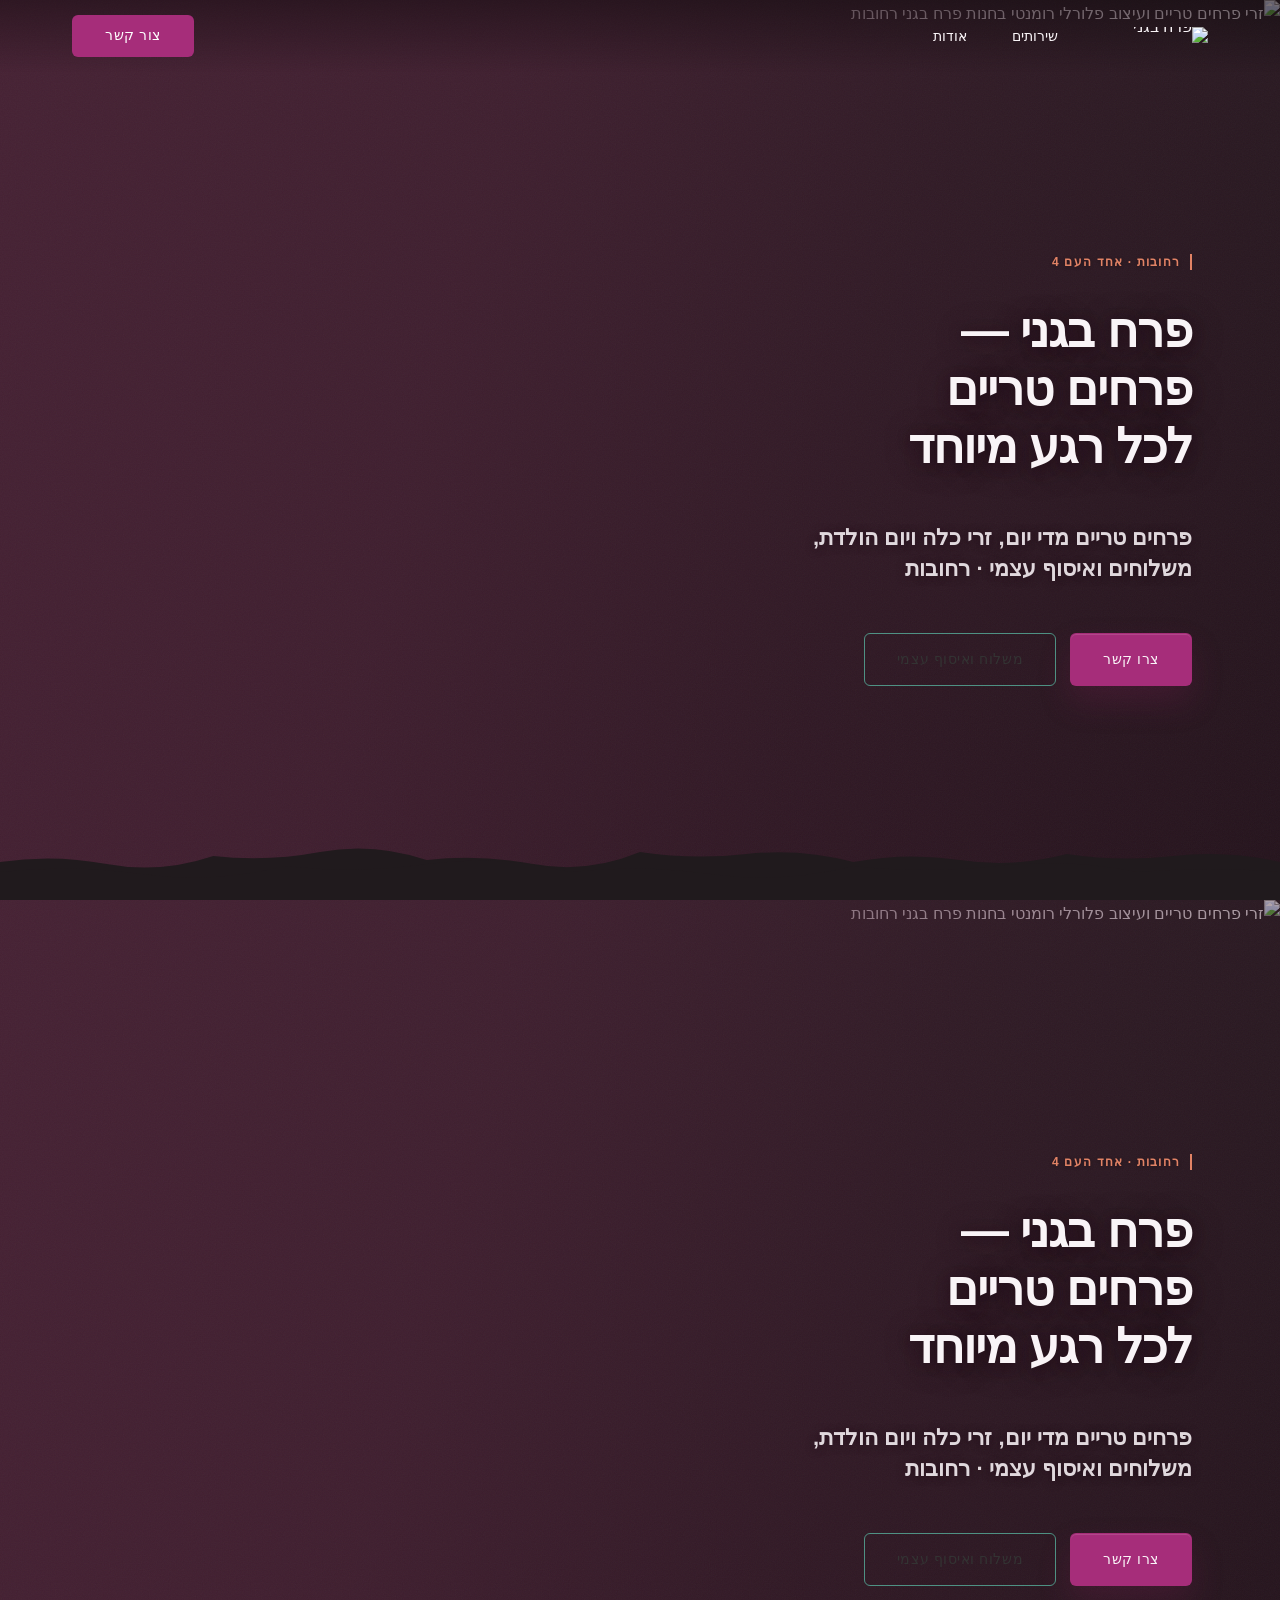
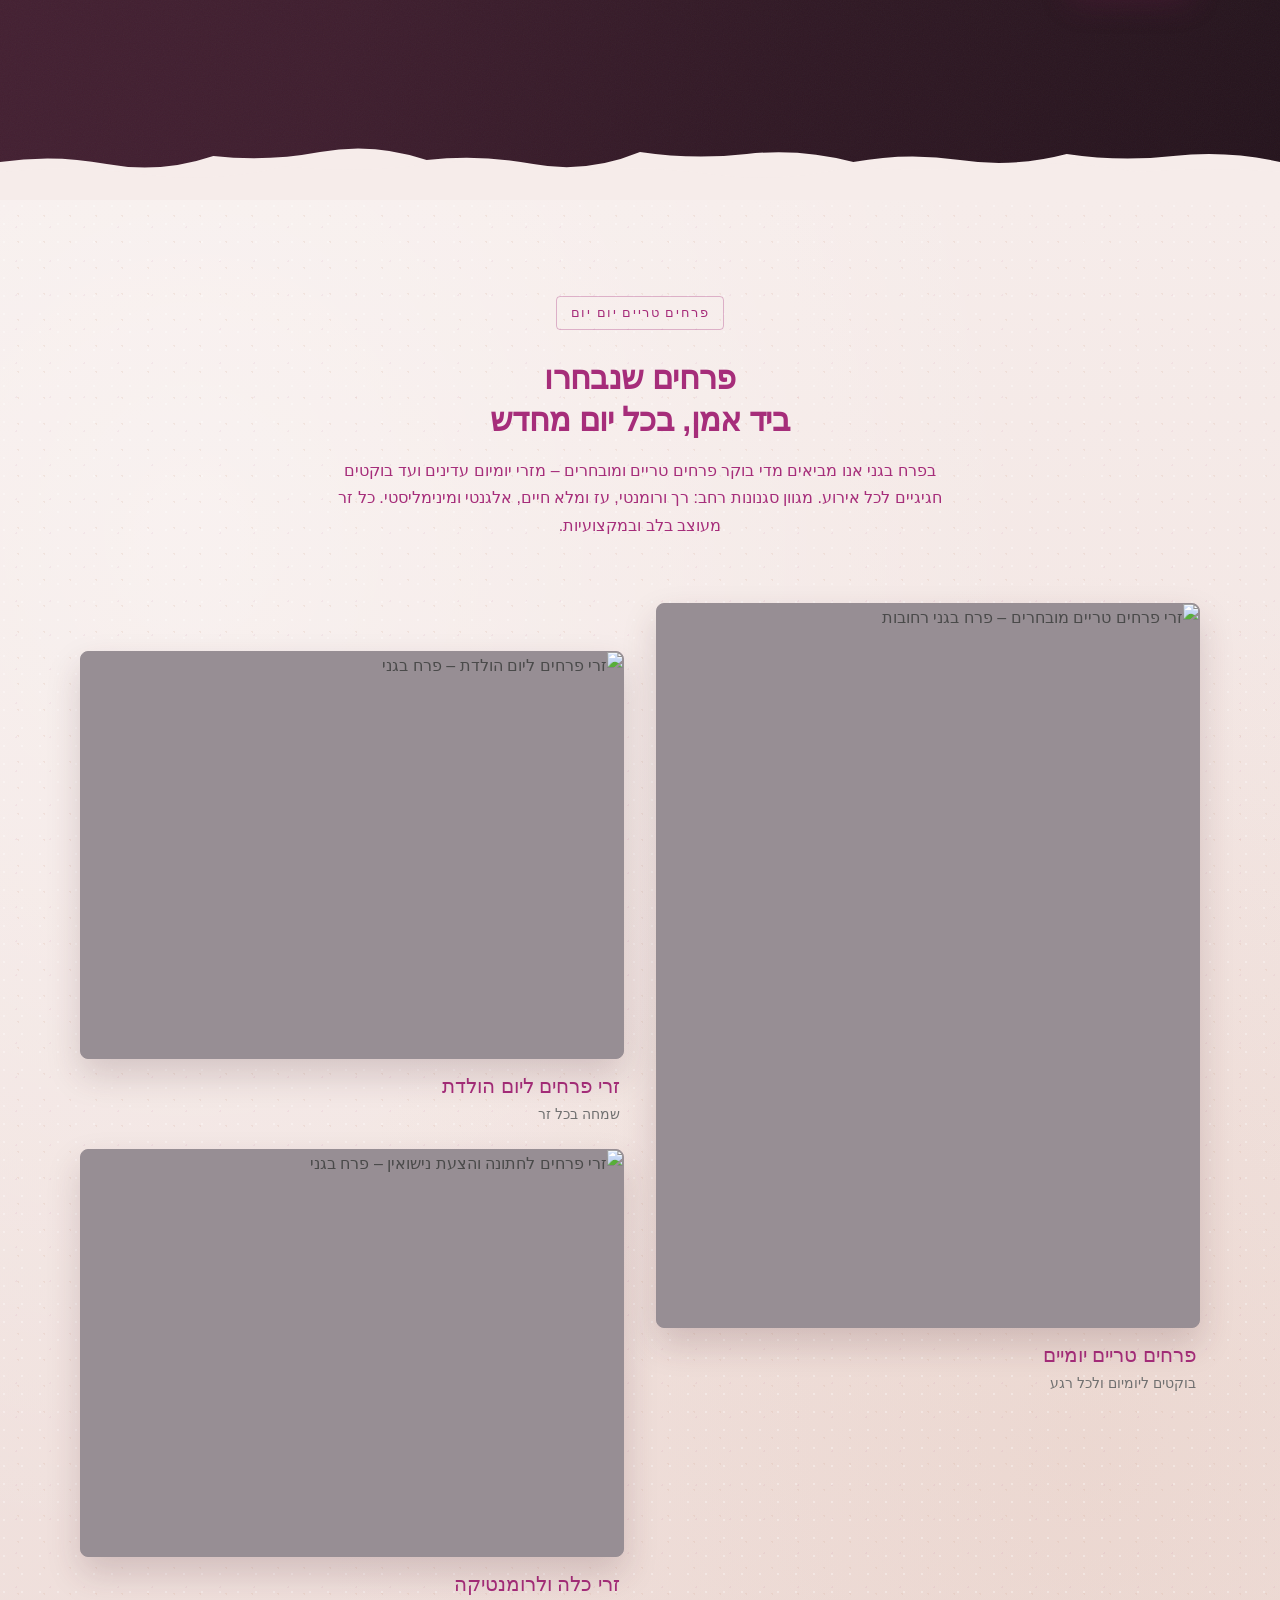
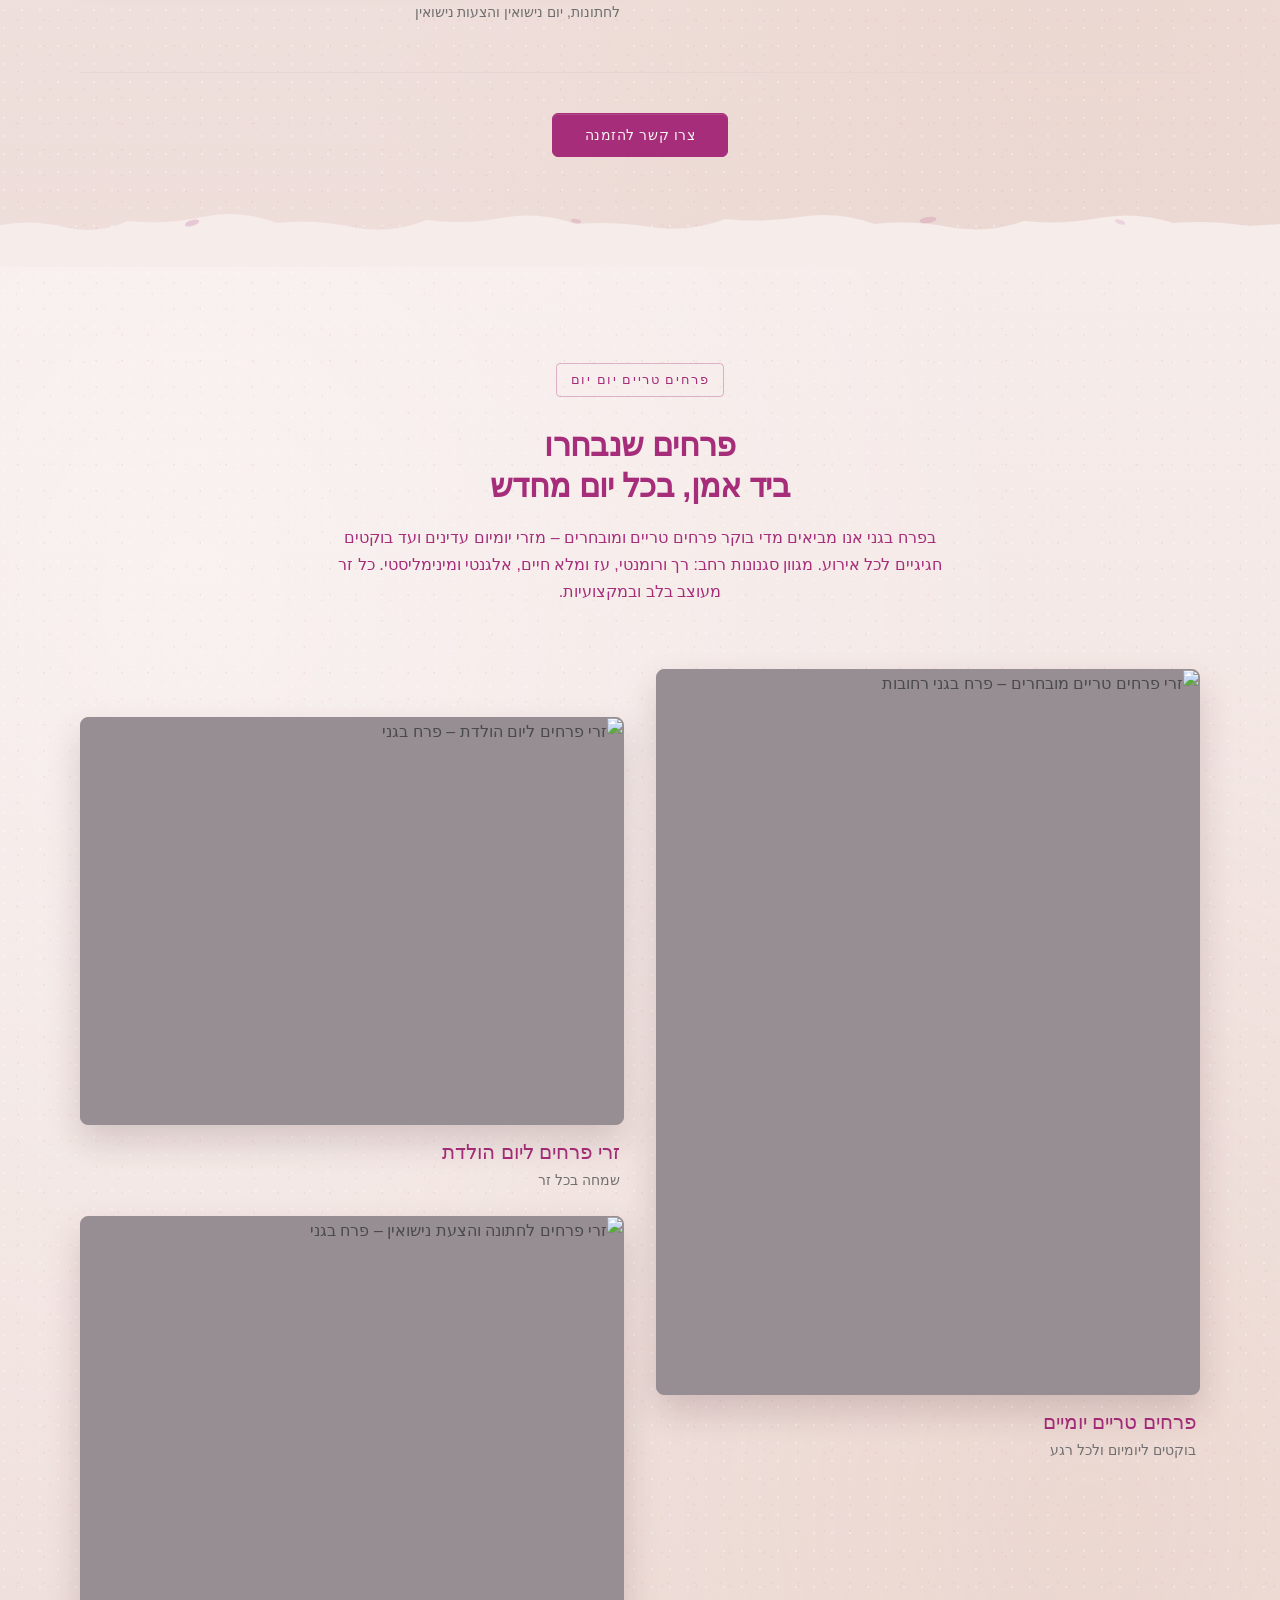
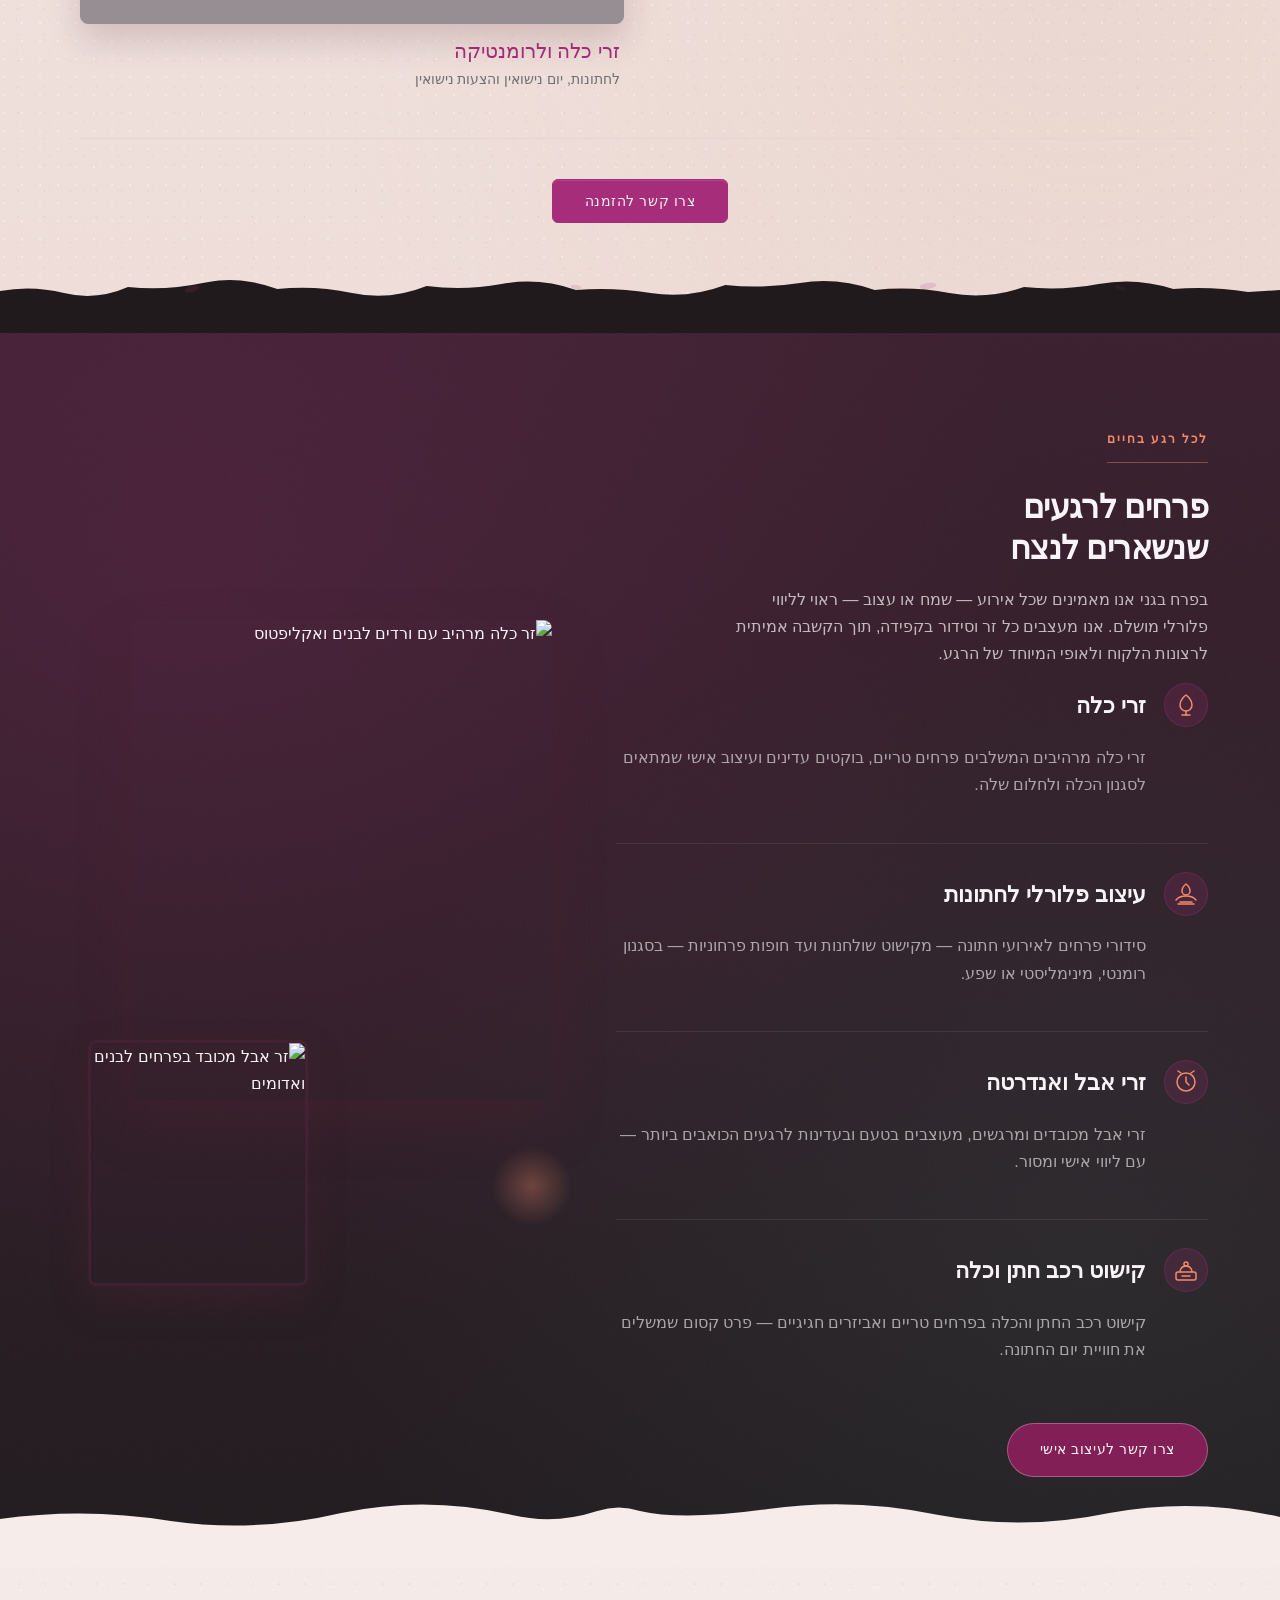
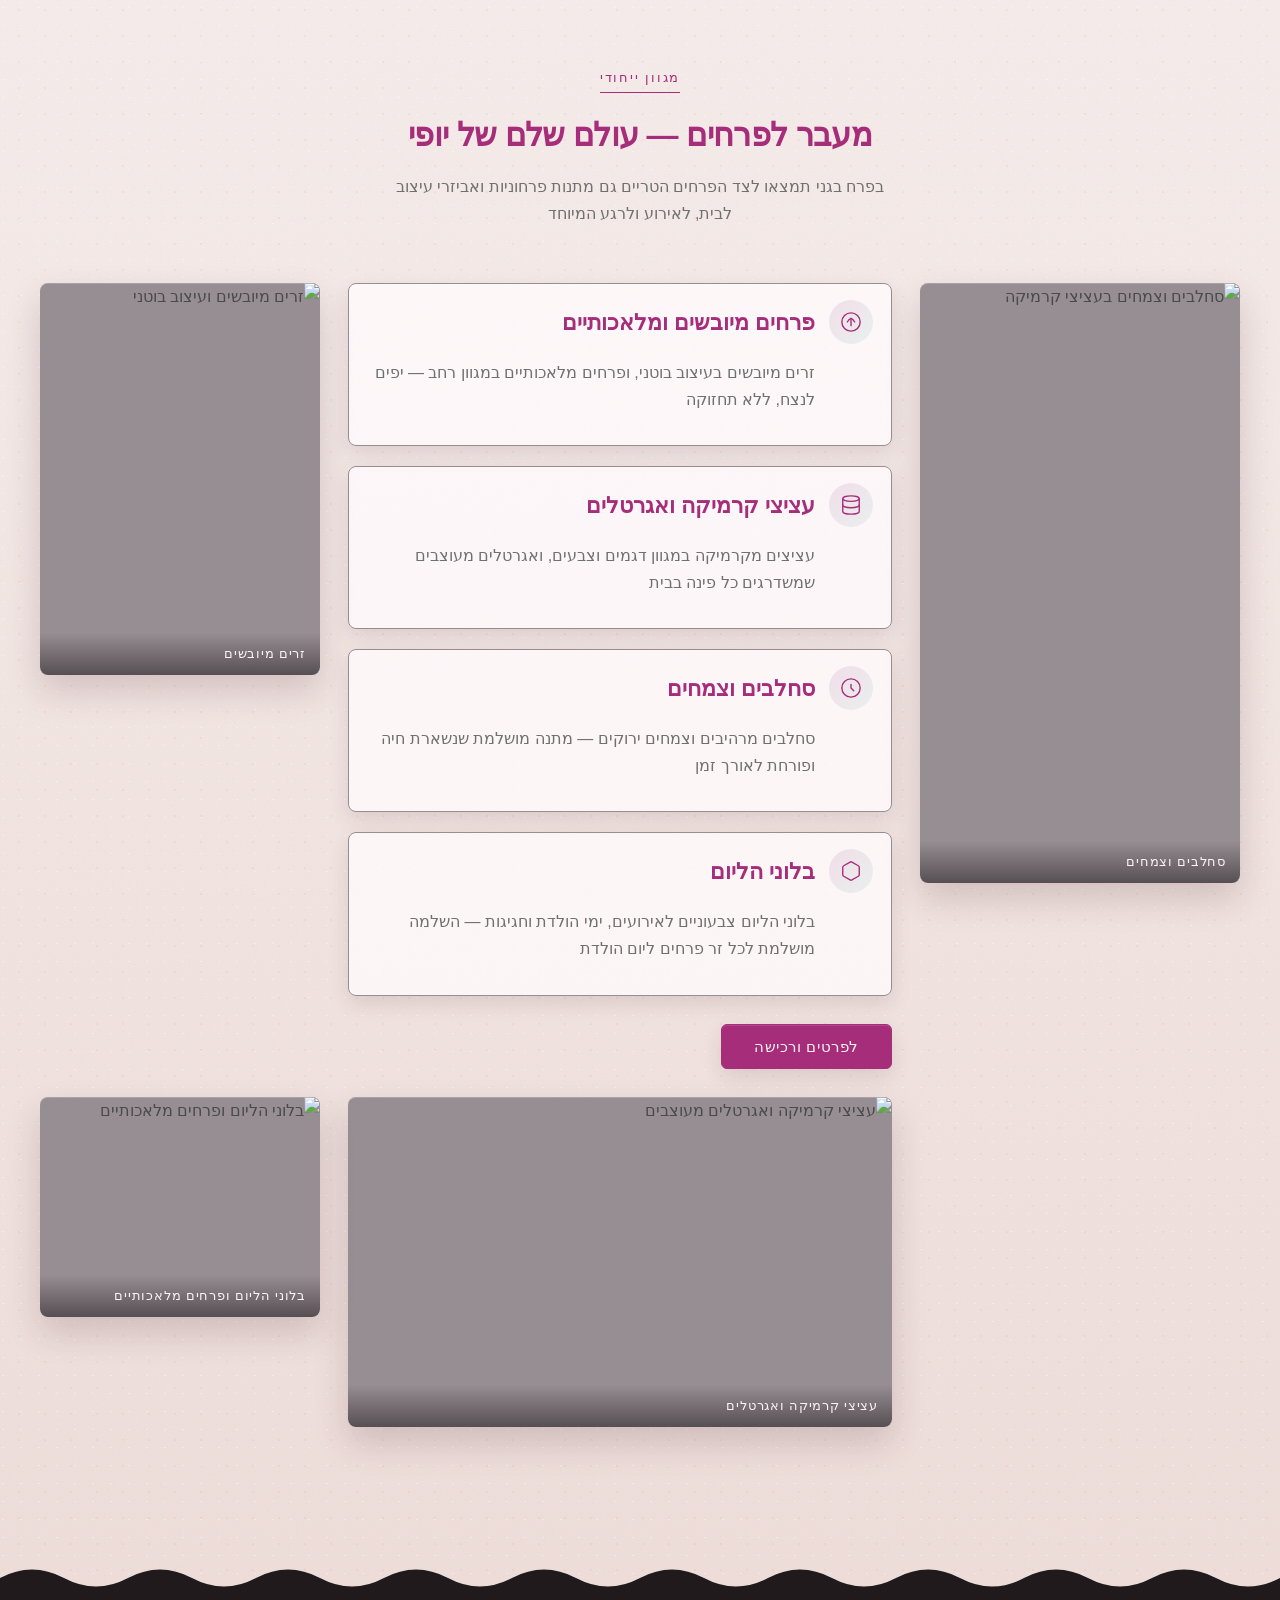
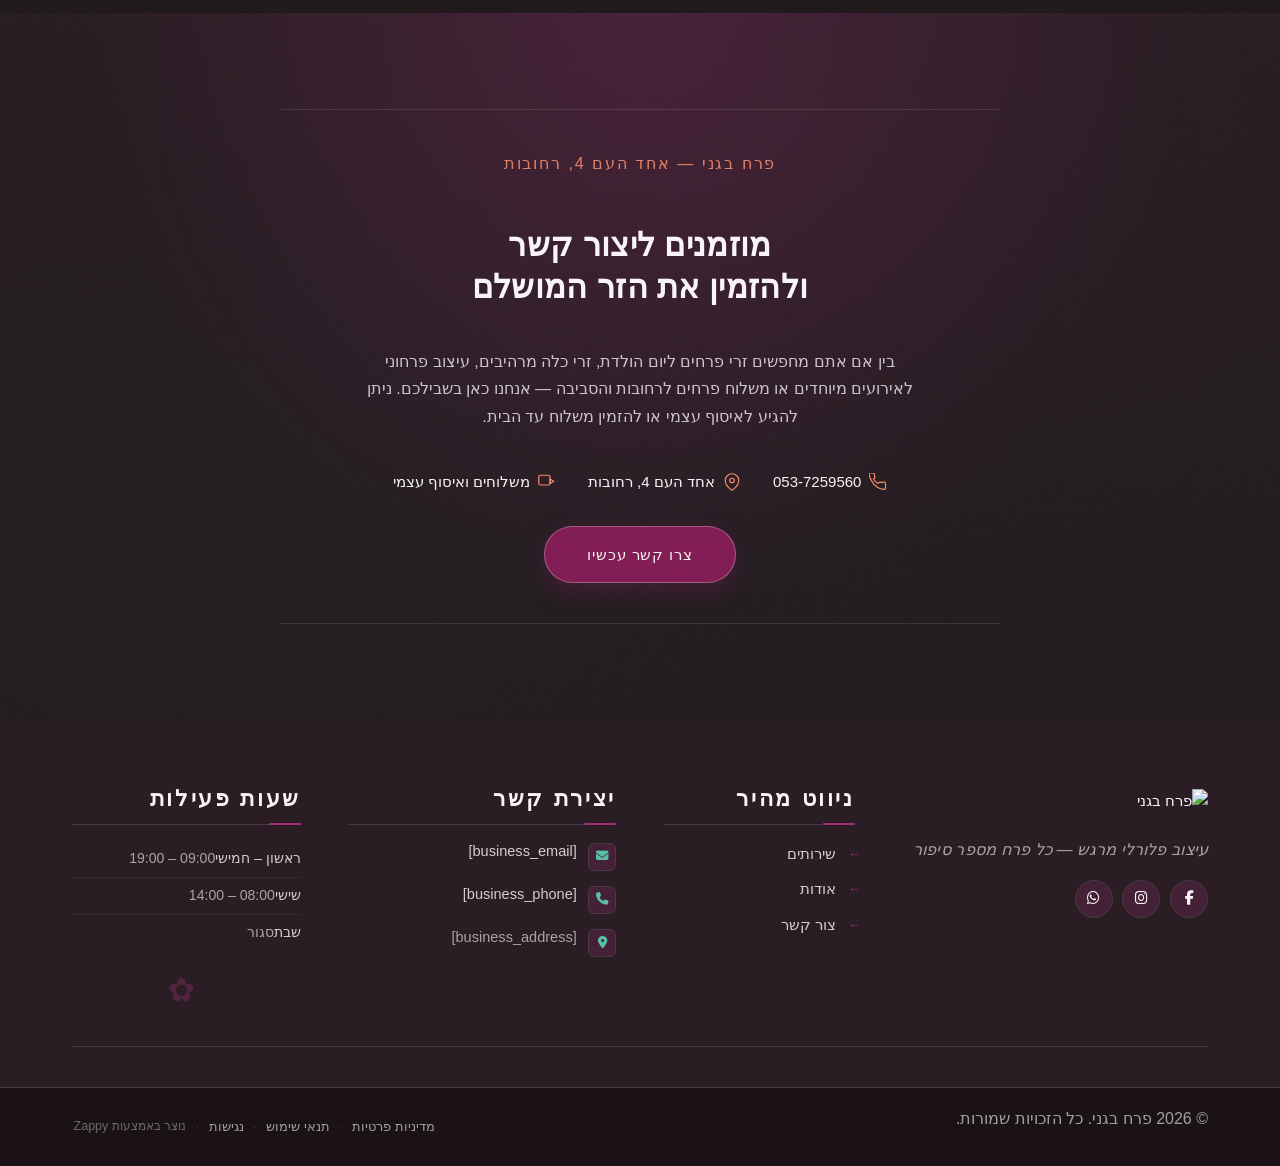
==== commit f1e3e7bc: "Background sync: Progressive GitHub Sync" ====
--- a/public/index.html
+++ b/public/index.html
@@ -1 +1 @@
-<!doctype html><html dir="rtl" lang="he"><head><meta charset="UTF-8"><meta content="width=device-width,initial-scale=1" name="viewport"><meta content="index, follow" name="robots"><title>זרי פרחים ליום הולדת שיגנבו את הלב — פרח בגני</title><meta content="פרח בגני ברחובות מציעה פרחים טריים יומיים, זרי כלה מרהיבים וזרי פרחים ליום הולדת. משלוח פרחים מהיר או איסוף עצמי — כי כל רגע מיוחד מגיע לפרח מושלם." name="description"><meta content="זרי פרחים ליום הולדת, פרחים רחובות, משלוח פרחים, זרי כלה, חנות פרחים רחובות" name="keywords"><script>!function(){"use strict";var t="30f442de-cbdc-4a19-8106-ddbb3d1f5d53",e="https://api.zappy5.com/api/analytics/track",a=18e5,n=2592e6,o=!0,i=!0,r=!0;var s=function(){var e="zappy_visitor_"+t,a=null;try{if(a=localStorage.getItem(e)){var o=JSON.parse(a),i=Date.now();if(i-o.created<n)return o.lastSeen=i,localStorage.setItem(e,JSON.stringify(o)),o.id}}catch(t){console.warn("Zappy Analytics: LocalStorage not available")}var r="zv_"+Date.now()+"_"+Math.random().toString(36).substr(2,9);try{localStorage.setItem(e,JSON.stringify({id:r,created:Date.now(),lastSeen:Date.now()}))}catch(t){}return r}(),c=function(){var e="zappy_session_"+t,n=null;try{if(n=sessionStorage.getItem(e)){var o=JSON.parse(n),i=Date.now();if(i-o.timestamp<a)return o.timestamp=i,sessionStorage.setItem(e,JSON.stringify(o)),o.id}}catch(t){console.warn("Zappy Analytics: SessionStorage not available")}var r="zs_"+Date.now()+"_"+Math.random().toString(36).substr(2,9);try{sessionStorage.setItem(e,JSON.stringify({id:r,timestamp:Date.now()}))}catch(t){}return r}();function l(a,n){n=n||{};var o={website_id:t,event_type:a,page_path:window.location.pathname,referrer:document.referrer||"direct",visitor_id:s,session_id:c,metadata:n};if(navigator.sendBeacon){var i=new Blob([JSON.stringify(o)],{type:"application/json"});navigator.sendBeacon(e,i)}else fetch(e,{method:"POST",headers:{"Content-Type":"application/json"},body:JSON.stringify(o),keepalive:!0}).catch(function(t){console.warn("Zappy Analytics: Failed to track event",t)})}o&&l("pageview",{title:document.title,url:window.location.href}),i&&document.addEventListener("click",function(t){var e=t.target;if("BUTTON"===e.tagName||e.closest("button")){var a="BUTTON"===e.tagName?e:e.closest("button");l("click",{element:"button",text:a.textContent.trim().substring(0,100),id:a.id||null,class:a.className||null})}else if("A"===e.tagName||e.closest("a")){var n="A"===e.tagName?e:e.closest("a");l("navigation",{element:"link",text:n.textContent.trim().substring(0,100),href:n.href,external:n.hostname!==window.location.hostname})}},!0),r&&document.addEventListener("submit",function(t){var e=t.target;l("form_submit",{form_id:e.id||null,form_name:e.name||null,form_action:e.action||null,form_method:e.method||"GET"})},!0);var d=Date.now();window.addEventListener("beforeunload",function(){l("page_unload",{time_on_page:Math.floor((Date.now()-d)/1e3),page_path:window.location.pathname})}),window.zappyAnalytics={track:l,getVisitorId:function(){return s},getSessionId:function(){return c}}}()</script><meta content="זרי פרחים ליום הולדת שיגנבו את הלב — פרח בגני" property="og:title"><meta content="פרח בגני ברחובות מציעה פרחים טריים יומיים, זרי כלה מרהיבים וזרי פרחים ליום הולדת. משלוח פרחים מהיר או איסוף עצמי — כי כל רגע מיוחד מגיע לפרח מושלם." property="og:description"><meta content="summary_large_image" name="twitter:card"><meta content="זרי פרחים ליום הולדת שיגנבו את הלב — פרח בגני" name="twitter:title"><meta content="פרח בגני ברחובות מציעה פרחים טריים יומיים, זרי כלה מרהיבים וזרי פרחים ליום הולדת. משלוח פרחים מהיר או איסוף עצמי — כי כל רגע מיוחד מגיע לפרח מושלם." name="twitter:description"><meta content="website" property="og:type"><meta content="he_IL" property="og:locale"><link href="https://cdnjs.cloudflare.com/ajax/libs/font-awesome/6.4.0/css/all.min.css" rel="stylesheet"><link href="/assets/favicon.ico" rel="icon" type="image/x-icon"><link href="/assets/favicon-16x16.png" rel="icon" type="image/png" sizes="16x16"><link href="/assets/favicon-32x32.png" rel="icon" type="image/png" sizes="32x32"><link href="/assets/favicon-48x48.png" rel="icon" type="image/png" sizes="48x48"><link href="/assets/favicon-192x192.png" rel="icon" type="image/png" sizes="192x192"><link href="/assets/favicon-512x512.png" rel="icon" type="image/png" sizes="512x512"><link href="/assets/apple-touch-icon.png" rel="apple-touch-icon"><link href="https://cdn.jsdelivr.net/npm/vanilla-cookieconsent@3/dist/cookieconsent.css" rel="stylesheet"><script src="https://cdn.jsdelivr.net/npm/vanilla-cookieconsent@3/dist/cookieconsent.umd.js"></script><script src="https://cdn.jsdelivr.net/gh/mickidum/acc_toolbar/acctoolbar/acctoolbar.min.js"></script><link href="/styles.css" rel="stylesheet"><style id="zappy-dropdown-submenu-styles">#navMenu li:has(.sub-menu),.nav-menu li:has(.sub-menu),.navbar li:has(.sub-menu),nav li:has(.sub-menu){position:relative}#navMenu .sub-menu,.nav-menu .sub-menu,.navbar .sub-menu,nav .sub-menu{display:block!important;position:absolute!important;top:100%;left:0;min-width:220px;background:#fff;border-radius:8px;box-shadow:0 8px 25px rgba(0,0,0,.15);padding:8px 0;opacity:0;visibility:hidden;transform:translateY(10px);transition:all .3s ease;z-index:1000;list-style:none;pointer-events:none}#navMenu li:hover>.sub-menu,.nav-menu li:hover>.sub-menu,.navbar li:hover>.sub-menu,nav li:hover>.sub-menu{opacity:1!important;visibility:visible!important;transform:translateY(0)!important;pointer-events:auto!important}.sub-menu li{list-style:none;margin:0;padding:0}.sub-menu a{display:block!important;padding:10px 16px!important;color:var(--text-dark,#333)!important;font-weight:500;text-decoration:none;white-space:nowrap;transition:background-color .2s}.sub-menu .zappy-nav-child>a{padding-left:28px!important;font-size:.9em!important;opacity:.85!important}[dir=rtl] .sub-menu .zappy-nav-child>a,html[lang=ar] .sub-menu .zappy-nav-child>a,html[lang=he] .sub-menu .zappy-nav-child>a{padding-left:10px!important;padding-right:28px!important}.sub-menu .zappy-nav-parent>a{font-weight:600!important}.sub-menu a:hover{background-color:#f5f5f5}[dir=rtl] .nav-menu .sub-menu,[dir=rtl] .navbar .sub-menu,[dir=rtl] nav .sub-menu,html[lang=ar] .nav-menu .sub-menu,html[lang=ar] .navbar .sub-menu,html[lang=ar] nav .sub-menu,html[lang=he] .nav-menu .sub-menu,html[lang=he] .navbar .sub-menu,html[lang=he] nav .sub-menu{left:auto!important;right:0!important}.sub-menu:empty,.sub-menu:not(:has(li)):not(:has(> a)),.sub-menu:not(:has(li:not(.zappy-hidden-menu-item))):not(:has(> a)){display:none!important;opacity:0!important;visibility:hidden!important;pointer-events:none!important}li:has(.menu-group-title):hover>.sub-menu{opacity:1!important;visibility:visible!important;transform:translateY(0)!important;pointer-events:auto!important}#navMenu>li>.menu-group-title,.nav-menu>li>.menu-group-title{display:inline-block;padding:.5rem 1rem;cursor:default;user-select:none}@media (max-width:768px){#navMenu .sub-menu,.nav-menu .sub-menu,.navbar .sub-menu,nav .sub-menu{position:static!important;transform:none!important;box-shadow:none!important;background:0 0!important;max-height:0;overflow:hidden;opacity:0;visibility:hidden;transition:max-height .3s ease,opacity .3s ease;padding:0!important;border-radius:0!important}#navMenu .sub-menu.mobile-expanded,.nav-menu .sub-menu.mobile-expanded,.navbar .sub-menu.mobile-expanded{max-height:none!important;overflow-y:visible!important;opacity:1!important;visibility:visible!important;padding:8px 0 8px 16px!important}[dir=rtl] .sub-menu.mobile-expanded,html[lang=he] .sub-menu.mobile-expanded{padding:8px 16px 8px 0!important}#navMenu li:hover>.sub-menu,.nav-menu li:hover>.sub-menu,.navbar li:hover>.sub-menu,nav li:hover>.sub-menu{opacity:0;visibility:hidden;pointer-events:none}#navMenu li>.sub-menu.mobile-expanded,.nav-menu li>.sub-menu.mobile-expanded,.navbar li>.sub-menu.mobile-expanded,nav li>.sub-menu.mobile-expanded{opacity:1!important;visibility:visible!important;pointer-events:auto!important}#navMenu li:has(.sub-menu),.nav-menu li:has(.sub-menu),.navbar li:has(.sub-menu),nav li:has(.sub-menu){display:flex!important;flex-wrap:wrap!important;align-items:center!important;position:relative!important;min-height:44px!important}#navMenu li:has(.sub-menu)>a,.nav-menu li:has(.sub-menu)>a,.navbar li:has(.sub-menu)>a,nav li:has(.sub-menu)>a{flex:1!important;min-width:0!important}#navMenu li:has(.sub-menu)>.menu-group-title,.nav-menu li:has(.sub-menu)>.menu-group-title,.navbar li:has(.sub-menu)>.menu-group-title,nav li:has(.sub-menu)>.menu-group-title{flex:1!important;min-width:0!important;padding:0!important;line-height:inherit!important}#navMenu li:has(.sub-menu)>.sub-menu,.nav-menu li:has(.sub-menu)>.sub-menu,.navbar li:has(.sub-menu)>.sub-menu,nav li:has(.sub-menu)>.sub-menu{flex-basis:100%!important;width:100%!important}#navMenu li:has(.sub-menu)>a [class*=arrow],#navMenu li:has(.sub-menu)>a [class*=chevron],.nav-menu li:has(.sub-menu)>a .fa-angle-down,.nav-menu li:has(.sub-menu)>a .fa-chevron-down,.nav-menu li:has(.sub-menu)>a [class*=arrow],.nav-menu li:has(.sub-menu)>a [class*=chevron],nav li:has(.sub-menu)>a [class*=arrow],nav li:has(.sub-menu)>a [class*=chevron]{display:none!important;visibility:hidden!important}.mobile-submenu-toggle{display:flex!important;align-items:center!important;justify-content:center!important;width:44px!important;height:auto!important;background:0 0!important;border:none!important;cursor:pointer!important;color:var(--text-light)!important;position:static!important;flex-shrink:0!important;align-self:stretch!important;z-index:2!important;padding:0!important;margin:0!important}.mobile-submenu-toggle::after{content:''!important;width:0!important;height:0!important;border-left:6px solid transparent!important;border-right:6px solid transparent!important;border-top:7px solid currentColor!important;transition:transform .3s ease!important}.mobile-submenu-toggle.expanded::after{transform:rotate(180deg)!important}.sub-menu a{padding:10px 0!important;display:block!important;color:var(--text-light)!important;white-space:normal!important}.sub-menu .zappy-nav-child>a{padding-left:28px!important;font-size:.9em!important;opacity:.85!important}[dir=rtl] .sub-menu .zappy-nav-child>a,html[lang=ar] .sub-menu .zappy-nav-child>a,html[lang=he] .sub-menu .zappy-nav-child>a{padding-left:0!important;padding-right:28px!important}.sub-menu .zappy-nav-parent>a{font-weight:600!important}#navMenu.active,.nav-menu.active{max-width:100vw!important;overflow-x:hidden!important;box-sizing:border-box!important}.navbar .sub-menu li a,.zappy-products-dropdown .sub-menu a,nav.navbar .sub-menu li a{color:var(--text-light)!important}}@media (min-width:769px){.mobile-submenu-toggle{display:none!important}}</style><style id="mobile-lang-menu-deployed-css">@media (max-width:768px){.lang-switcher,.nav-container .lang-switcher,.nav-cta-container .lang-switcher,.nav-ecommerce-icons .lang-switcher,.nav-icons-left .lang-switcher,.navbar .lang-switcher,.navbar .nav-cta-container .lang-switcher{display:none!important}.mobile-lang-menu{width:100%;border-top:1px solid rgba(128,128,128,.2);padding:8px 0 0 0;margin-top:8px}.mobile-lang-toggle{display:flex!important;align-items:center;justify-content:space-between;width:100%;padding:12px 16px;background:0 0;border:none;cursor:pointer;font-size:15px;color:inherit;font-family:inherit}.mobile-lang-toggle::after{content:'';display:inline-block;width:8px;height:8px;border-right:2px solid currentColor;border-bottom:2px solid currentColor;transform:rotate(45deg);transition:transform .3s ease;margin-left:8px}.mobile-lang-toggle.expanded::after{transform:rotate(-135deg)}.mobile-lang-options{max-height:0;overflow:hidden;transition:max-height .3s ease}.mobile-lang-options.expanded{max-height:300px}.mobile-lang-option{display:flex!important;align-items:center;gap:10px;padding:10px 24px;text-decoration:none;color:inherit;font-size:14px;font-family:inherit}.mobile-lang-option:hover{background:rgba(128,128,128,.1)}.mobile-lang-option.active{font-weight:600;opacity:.7;pointer-events:none}.mobile-lang-option img{width:20px;height:20px;border-radius:50%}}@media (min-width:769px){.mobile-lang-menu{display:none!important}}</style><style id="zappy-widget-visibility">#mic-access-tool-box,#mic-access-tool-general-button,#mic-init-access-tool #mic-access-tool-box,#mic-init-access-tool #mic-access-tool-general-button,#mic-init-access-tool .mic-access-tool-general-button,._access-icon,._access-menu,.mic-access-tool-box,.mic-access-tool-general-button,div[id*=mic-access-tool-box]{display:none!important;visibility:hidden!important;opacity:0!important;pointer-events:none!important}</style></head><body><nav class="navbar" dir="rtl"><button aria-label="Menu" class="mobile-toggle" id="mobileToggle"><svg viewBox="0 0 24 24" fill="none" height="24" width="24" class="hamburger-icon"><path d="M3 12h18M3 6h18M3 18h18" stroke="currentColor" stroke-width="2" stroke-linecap="round"></path></svg><svg viewBox="0 0 24 24" fill="none" height="24" width="24" class="close-icon" style="display:none"><path d="M18 6L6 18M6 6l12 12" stroke="currentColor" stroke-width="2" stroke-linecap="round"></path></svg></button><button aria-label="Call" class="phone-header-btn" data-phone=""><svg viewBox="0 0 24 24" fill="currentColor" height="20" width="20"><path d="M22 16.92v3a2 2 0 0 1-2.18 2 19.79 19.79 0 0 1-8.63-3.07 19.5 19.5 0 0 1-6-6 19.79 19.79 0 0 1-3.07-8.67A2 2 0 0 1 4.11 2h3a2 2 0 0 1 2 1.72 12.84 12.84 0 0 0 .7 2.81 2 2 0 0 1-.45 2.11L8.09 9.91a16 16 0 0 0 6 6l1.27-1.27a2 2 0 0 1 2.11-.45 12.84 12.84 0 0 0 2.81.7A2 2 0 0 1 22 16.92z"></path></svg></button><div class="nav-container"><div class="nav-right-group"><div class="nav-brand"><a href="/" class="logo-link"><img alt="פרח בגני" data-context="business logo" data-placeholder="logo" height="40" src="" width="160" class="logo"></a></div><ul class="nav-menu" id="navMenu"><li><a href="/services">שירותים</a></li><li><a href="/about">אודות</a></li></ul></div><div class="nav-cta-container"><a href="/contact" class="nav-cta-btn">צור קשר</a></div></div></nav><script>window.addEventListener("load",function(){const e=document.querySelector(".navbar, nav, header");if(!e)return void console.log("[Navbar] Navbar element not found");let t=document.getElementById("mobileToggle")||document.querySelector(".mobile-toggle")||document.querySelector(".hamburger")||document.querySelector(".hamburger-menu")||document.querySelector(".menu-toggle")||document.querySelector(".burger-menu")||document.querySelector('[aria-label="Menu"]')||document.querySelector('[aria-label="תפריט"]');const o=document.querySelector(".phone-header-btn"),n=window.getComputedStyle(e);let r=n.backgroundColor;if(console.log("[Navbar] Initial navbar background:",r),"transparent"===r||"rgba(0, 0, 0, 0)"===r||r.startsWith("rgba")&&r.includes(", 0)")){const e=n.backgroundImage;if(e&&"none"!==e)console.log("[Navbar] Navbar has background image/gradient, using dark text"),r="rgb(240, 240, 240)";else{const e=window.getComputedStyle(document.body).backgroundColor;console.log("[Navbar] Navbar transparent, using body background:",e),r=e}}const i=r.match(/\d+/g);if(i&&i.length>=3){const e=(.299*parseInt(i[0])+.587*parseInt(i[1])+.114*parseInt(i[2]))/255;console.log("[Navbar] Mobile button colors preserved from Claude CSS (luminance:",e.toFixed(2)+")");const n=document.createElement("style");n.id="zappy-mobile-nav-fix";document.documentElement.lang;document.documentElement.dir,n.textContent='\n        /* Hide mobile buttons on desktop, show only on mobile */\n        @media (min-width: 769px) {\n          .mobile-toggle,\n          .phone-header-btn {\n            display: none !important;\n          }\n        }\n        \n        /* Show and position mobile buttons correctly on mobile */\n        @media (max-width: 768px) {\n          .mobile-toggle,\n          .phone-header-btn {\n            position: absolute !important;\n            top: 50% !important;\n            transform: translateY(-50%) !important;\n            z-index: 1001 !important;\n            display: flex !important;\n            align-items: center !important;\n            justify-content: center !important;\n            width: 36px !important;\n            height: 36px !important;\n            border-radius: 50% !important;\n            border: none !important;\n            cursor: pointer !important;\n            padding: 6px !important;\n            background: none !important;\n            color: var(--nav-text, var(--text-light)) !important;\n          }\n          \n          /* LTR positioning (default): hamburger LEFT, phone RIGHT */\n          html:not([dir="rtl"]):not([lang="he"]):not([lang="ar"]) .mobile-toggle,\n          html[dir="ltr"] .mobile-toggle {\n            left: 12px !important;\n            right: auto !important;\n          }\n          html:not([dir="rtl"]):not([lang="he"]):not([lang="ar"]) .phone-header-btn,\n          html[dir="ltr"] .phone-header-btn {\n            right: 12px !important;\n            left: auto !important;\n          }\n          \n          /* RTL positioning: hamburger RIGHT, phone LEFT */\n          html[dir="rtl"] .mobile-toggle,\n          html[lang="he"] .mobile-toggle,\n          html[lang="ar"] .mobile-toggle {\n            right: 12px !important;\n            left: auto !important;\n          }\n          html[dir="rtl"] .phone-header-btn,\n          html[lang="he"] .phone-header-btn,\n          html[lang="ar"] .phone-header-btn {\n            left: 12px !important;\n            right: auto !important;\n          }\n          \n          /* CRITICAL: Ensure nav-container has min-height on mobile */\n          /* All children are positioned absolutely/fixed on mobile, so height:auto collapses to 0 */\n          .nav-container {\n            min-height: 70px !important;\n            position: relative !important;\n          }\n          \n          /* Ensure SVG icons are properly sized and inherit color */\n          .mobile-toggle svg,\n          .phone-header-btn svg {\n            width: 24px !important;\n            height: 24px !important;\n            /* Don\'t force display - let JavaScript control hamburger/close toggle */\n          }\n          \n          /* Reset nav-cta-container on mobile - remove desktop box-shadow/padding */\n          /* that creates a visible ghost box when CTA button is hidden */\n          .nav-cta-container {\n            box-shadow: none !important;\n            padding: 0 !important;\n          }\n          \n          /* Hide nav-cta-container entirely on mobile when there\'s no lang-switcher */\n          /* (only the CTA button is inside, and it\'s hidden on mobile) */\n          .nav-cta-container:not(:has(.lang-switcher)) {\n            display: none !important;\n          }\n          \n          /* CRITICAL: Prevent hero image fade gradient from bleeding over headline text */\n          /* The .image-fade-gradient has bottom: -30px (extends below parent) */\n          /* On mobile stacked layout, this overlaps the h1 text below the image */\n          .hero-image-column {\n            overflow: hidden !important;\n          }\n          .image-fade-gradient {\n            bottom: 0 !important;\n          }\n          \n          /* Hide desktop language switcher on mobile - hamburger menu handles it */\n          /* High specificity to override stored CSS */\n          .lang-switcher,\n          .nav-cta-container .lang-switcher,\n          .nav-container .lang-switcher,\n          .navbar .lang-switcher,\n          .navbar .nav-cta-container .lang-switcher {\n            display: none !important;\n          }\n        }\n      ';const r=document.getElementById("zappy-mobile-nav-fix");r&&r.remove(),document.head.appendChild(n),console.log("[Navbar] Critical CSS injected for mobile nav positioning");const l=window.innerWidth<=768;if(t){const e=t.querySelector(".hamburger-icon"),o=t.querySelector(".close-icon");e&&(e.style.setProperty("width","24px","important"),e.style.setProperty("height","24px","important"),e.style.setProperty("display","block","important")),o&&(o.style.setProperty("width","24px","important"),o.style.setProperty("height","24px","important"),o.style.setProperty("display","none","important")),l?(t.style.setProperty("position","absolute","important"),t.style.setProperty("top","50%","important"),t.style.setProperty("transform","translateY(-50%)","important"),t.style.setProperty("z-index","1001","important"),t.style.removeProperty("left"),t.style.removeProperty("right"),console.log("[Navbar] Mobile toggle positioning applied (mobile viewport)")):(t.style.removeProperty("position"),t.style.removeProperty("top"),t.style.removeProperty("transform"),t.style.removeProperty("z-index"),t.style.removeProperty("left"),t.style.removeProperty("right"),console.log("[Navbar] Desktop viewport - cleared mobile toggle inline positioning"))}if(o){const e=o.querySelector("svg");e&&(e.style.width="24px",e.style.height="24px",e.setAttribute("width","24"),e.setAttribute("height","24")),l?(o.style.setProperty("position","absolute","important"),o.style.setProperty("top","50%","important"),o.style.setProperty("transform","translateY(-50%)","important"),o.style.setProperty("z-index","1001","important"),o.style.removeProperty("left"),o.style.removeProperty("right"),console.log("[Navbar] Phone button positioning applied (mobile viewport)")):(o.style.removeProperty("position"),o.style.removeProperty("top"),o.style.removeProperty("transform"),o.style.removeProperty("z-index"),o.style.removeProperty("left"),o.style.removeProperty("right"),console.log("[Navbar] Desktop viewport - cleared phone button inline positioning"))}}else console.log("[Navbar] Could not parse background color:",r);t=document.getElementById("mobileToggle")||document.querySelector(".mobile-toggle")||document.querySelector(".hamburger")||document.querySelector(".hamburger-menu")||document.querySelector(".menu-toggle")||document.querySelector(".burger-menu")||document.querySelector('[aria-label="Menu"]')||document.querySelector('[aria-label="תפריט"]');const l=document.getElementById("navMenu")||document.querySelector(".nav-menu")||document.querySelector(".nav-links")||document.querySelector("nav ul:not(.submenu)");if(!t||!l)return void console.log("[Navbar] Mobile toggle or menu not found:",{toggle:!!t,menu:!!l});l.id||(l.id="navMenu"),console.log("[Navbar] Initializing mobile menu...");const a=t.cloneNode(!0);t.parentNode.replaceChild(a,t),a.addEventListener("click",function(e){e.preventDefault(),e.stopPropagation();const t=this.querySelector(".hamburger-icon"),o=this.querySelector(".close-icon");l.classList.contains("active")?(l.classList.remove("active"),t&&t.style.setProperty("display","block","important"),o&&o.style.setProperty("display","none","important"),document.body.style.overflow="",console.log("[Navbar] Menu closed")):(l.classList.add("active"),t&&t.style.setProperty("display","none","important"),o&&o.style.setProperty("display","block","important"),document.body.style.overflow="hidden",console.log("[Navbar] Menu opened"))}),l.querySelectorAll("a").forEach(function(e){e.addEventListener("click",function(){if("#"===this.getAttribute("href"))return;const e=a.querySelector(".hamburger-icon"),t=a.querySelector(".close-icon");l.classList.remove("active"),e&&e.style.setProperty("display","block","important"),t&&t.style.setProperty("display","none","important"),document.body.style.overflow="",console.log("[Navbar] Menu closed (link clicked)")})});var s=l.querySelectorAll(".dropdown-toggle");s.forEach(function(e){e.addEventListener("click",function(e){e.preventDefault(),e.stopPropagation();var t=this.closest(".nav-dropdown");t&&(t.parentNode.querySelectorAll(".nav-dropdown.open").forEach(function(e){e!==t&&e.classList.remove("open")}),t.classList.toggle("open"),console.log("[Navbar] Dropdown toggled:",t.classList.contains("open")?"open":"closed"))})}),document.addEventListener("click",function(e){e.target.closest(".nav-dropdown")||document.querySelectorAll(".nav-dropdown.open").forEach(function(e){e.classList.remove("open")})}),console.log("[Navbar] Dropdown handlers initialized for "+s.length+" dropdowns"),o&&o.addEventListener("click",function(){const e=document.querySelectorAll('a[href^="tel:"]'),t=e.length>0?e[0].getAttribute("href").replace("tel:",""):"[business_phone]";window.location.href="tel:"+t,console.log("[Navbar] Phone button clicked")}),console.log("[Navbar] Mobile menu initialized successfully");const p=function(){const e=document.querySelector(".whatsapp-float");e&&(window.innerWidth>=769?(e.style.setProperty("display","none","important"),e.style.setProperty("visibility","hidden","important"),e.style.setProperty("opacity","0","important"),e.style.setProperty("pointer-events","none","important"),console.log("[WhatsApp] Button hidden on desktop")):(e.style.removeProperty("display"),e.style.removeProperty("visibility"),e.style.removeProperty("opacity"),e.style.removeProperty("pointer-events"),console.log("[WhatsApp] Button visible on mobile")))};let c;p(),window.addEventListener("resize",function(){clearTimeout(c),c=setTimeout(p,100)})})</script><main><section class="index-hero-section" data-layout-spec="בית-hero" dir="rtl" data-hero-type="fullscreen-scrim"><div class="index-hero-bg"><img alt="זרי פרחים טריים ועיצוב פלורלי רומנטי בחנות פרח בגני רחובות" data-context="Lush, cinematic overhead and angled composition of abundant fresh flowers in a premium Israeli flower shop: garden roses in deep burgundy and blush pink, white ranunculus, purple anemones, eucalyptus sprigs, and coral peonies arranged in a rich, romantic, editorial style. Dark moody background with dramatic lighting highlighting the petals. Upscale, emotional, botanical opera mood — not commercial." data-placeholder="index-hero-image-1" height="700" src="/assets/site-index-hero-image-1.webp" width="1200" class="index-hero-img" data-hero-bg="true"></div><div class="index-hero-scrim" aria-hidden="true"></div><div class="index-hero-grain" aria-hidden="true"></div><div class="index-hero-content-wrap"><div class="index-hero-content"><span class="index-hero-label">רחובות · אחד העם 4</span><h1 class="index-hero-h1">פרח בגני —<br>פרחים טריים<br>לכל רגע מיוחד</h1><h3 class="index-hero-subtitle">פרחים טריים מדי יום, זרי כלה ויום הולדת,<br>משלוחים ואיסוף עצמי · רחובות</h3><div class="index-hero-ctas"><a href="/contact" class="index-hero-btn-primary">צרו קשר</a><a href="/contact" class="index-hero-btn-secondary">משלוח ואיסוף עצמי</a></div></div></div><div class="index-hero-divider-wrapper"><svg viewBox="0 0 1440 90" xmlns="http://www.w3.org/2000/svg" aria-hidden="true" data-no-icon-edit="true" preserveAspectRatio="none"><path d="M0,90 L0,52 Q60,44 120,54 T240,46 Q300,52 360,42 T480,50 Q540,44 600,54 T720,42 Q780,50 840,44 T960,52 Q1020,42 1080,50 T1200,44 Q1260,52 1320,46 T1440,52 L1440,90 Z" fill="#F6ECEA"></path><path d="M0,90 L0,62 Q80,54 160,64 T320,56 Q400,64 480,54 T640,62 Q720,54 800,64 T960,56 Q1040,64 1120,56 T1280,62 Q1360,56 1440,62 L1440,90 Z" fill="#F6ECEA"></path></svg></div></section><section class="index-showcase-section" data-layout-spec="בית-showcase" dir="rtl"><div class="showcase-texture" aria-hidden="true"></div><div class="showcase-container"><div class="showcase-intro"><span class="showcase-eyebrow">פרחים טריים יום יום</span><h2 class="showcase-heading">פרחים שנבחרו<br>ביד אמן, בכל יום מחדש</h2><p class="showcase-desc">בפרח בגני אנו מביאים מדי בוקר פרחים טריים ומובחרים – מזרי יומיום עדינים ועד בוקטים חגיגיים לכל אירוע. מגוון סגנונות רחב: רך ורומנטי, עז ומלא חיים, אלגנטי ומינימליסטי. כל זר מעוצב בלב ובמקצועיות.</p></div><div class="showcase-gallery"><figure class="showcase-figure showcase-figure--primary"><div class="showcase-img-wrap showcase-img-wrap--tall"><img alt="זרי פרחים טריים מובחרים – פרח בגני רחובות" data-context="A tall, lush editorial photograph of a stunning fresh flower bouquet in a blush-pink and plum color palette, featuring peonies, roses, and wildflowers arranged artfully, lying on a marble surface in soft natural light. Premium floral studio atmosphere, romantic and refined." data-placeholder="index-showcase-image-1" height="720" src="/assets/site-index-showcase-image-1.webp" width="520"></div><figcaption class="showcase-caption"><span class="showcase-caption-label">פרחים טריים יומיים</span><span class="showcase-caption-sub">בוקטים ליומיום ולכל רגע</span></figcaption></figure><div class="showcase-stack"><figure class="showcase-figure showcase-figure--secondary"><div class="showcase-img-wrap showcase-img-wrap--square"><img alt="זרי פרחים ליום הולדת – פרח בגני" data-context="A vibrant, celebratory birthday flower bouquet with bright sunflowers, orange gerberas, and purple statice, tied with a festive ribbon, photographed from above on a light blush background. Joyful and colorful floral arrangement for birthday gifting." data-placeholder="index-showcase-image-2" height="300" src="/assets/site-index-showcase-image-2.webp" width="400"></div><figcaption class="showcase-caption"><span class="showcase-caption-label">זרי פרחים ליום הולדת</span><span class="showcase-caption-sub">שמחה בכל זר</span></figcaption></figure><figure class="showcase-figure showcase-figure--secondary"><div class="showcase-img-wrap showcase-img-wrap--square"><img alt="זרי פרחים לחתונה והצעת נישואין – פרח בגני" data-context="An elegant, romantic bridal-style bouquet with deep red roses, blush garden roses, and trailing greenery, held by a person in a soft cream garment, photographed in warm golden-hour light. Perfect for proposals, anniversaries, and weddings. Luxurious and intimate mood." data-placeholder="index-showcase-image-3" height="300" src="/assets/site-index-showcase-image-3.webp" width="400"></div><figcaption class="showcase-caption"><span class="showcase-caption-label">זרי כלה ולרומנטיקה</span><span class="showcase-caption-sub">לחתונות, יום נישואין והצעות נישואין</span></figcaption></figure></div></div><div class="showcase-rule" aria-hidden="true"></div><div class="showcase-cta-wrap"><a href="/contact" class="btn-primary showcase-cta">צרו קשר להזמנה</a></div></div><div class="showcase-divider-wrapper"><svg viewBox="0 0 1200 90" xmlns="http://www.w3.org/2000/svg" aria-hidden="true" data-no-icon-edit="true" preserveAspectRatio="none"><path d="M0,90 L0,48 Q30,42 60,50 T120,44 Q155,48 190,40 T260,46 Q295,42 330,50 T400,43 Q435,48 470,41 T540,47 Q575,44 610,50 T680,42 Q715,46 750,40 T820,47 Q855,43 890,50 T960,44 Q995,48 1030,41 T1100,46 Q1135,43 1170,49 L1200,47 L1200,90 Z" fill="#F6ECEA"></path><ellipse cx="180" cy="46" rx="7" ry="3" fill="rgba(166,45,122,0.18)" transform="rotate(-18 180 46)"></ellipse><ellipse cx="540" cy="44" rx="5" ry="2" fill="rgba(166,45,122,0.14)" transform="rotate(12 540 44)"></ellipse><ellipse cx="870" cy="43" rx="8" ry="3" fill="rgba(166,45,122,0.16)" transform="rotate(-8 870 43)"></ellipse><ellipse cx="1050" cy="45" rx="5" ry="2" fill="rgba(166,45,122,0.12)" transform="rotate(20 1050 45)"></ellipse></svg></div></section><section class="index-showcase-section" data-layout-spec="בית-showcase" dir="rtl" id="section-1776963177191-mwt2rpmhv"><div class="showcase-texture" aria-hidden="true"></div><div class="showcase-container"><div class="showcase-intro"><span class="showcase-eyebrow">פרחים טריים יום יום</span><h2 class="showcase-heading">פרחים שנבחרו<br>ביד אמן, בכל יום מחדש</h2><p class="showcase-desc">בפרח בגני אנו מביאים מדי בוקר פרחים טריים ומובחרים – מזרי יומיום עדינים ועד בוקטים חגיגיים לכל אירוע. מגוון סגנונות רחב: רך ורומנטי, עז ומלא חיים, אלגנטי ומינימליסטי. כל זר מעוצב בלב ובמקצועיות.</p></div><div class="showcase-gallery"><figure class="showcase-figure showcase-figure--primary"><div class="showcase-img-wrap showcase-img-wrap--tall"><img alt="זרי פרחים טריים מובחרים – פרח בגני רחובות" data-context="A tall, lush editorial photograph of a stunning fresh flower bouquet in a blush-pink and plum color palette, featuring peonies, roses, and wildflowers arranged artfully, lying on a marble surface in soft natural light. Premium floral studio atmosphere, romantic and refined." data-placeholder="index-showcase-image-1" height="720" src="/assets/site-index-showcase-image-1.webp" width="520"></div><figcaption class="showcase-caption"><span class="showcase-caption-label">פרחים טריים יומיים</span><span class="showcase-caption-sub">בוקטים ליומיום ולכל רגע</span></figcaption></figure><div class="showcase-stack"><figure class="showcase-figure showcase-figure--secondary"><div class="showcase-img-wrap showcase-img-wrap--square"><img alt="זרי פרחים ליום הולדת – פרח בגני" data-context="A vibrant, celebratory birthday flower bouquet with bright sunflowers, orange gerberas, and purple statice, tied with a festive ribbon, photographed from above on a light blush background. Joyful and colorful floral arrangement for birthday gifting." data-placeholder="index-showcase-image-2" height="300" src="/assets/site-index-showcase-image-2.webp" width="400"></div><figcaption class="showcase-caption"><span class="showcase-caption-label">זרי פרחים ליום הולדת</span><span class="showcase-caption-sub">שמחה בכל זר</span></figcaption></figure><figure class="showcase-figure showcase-figure--secondary"><div class="showcase-img-wrap showcase-img-wrap--square"><img alt="זרי פרחים לחתונה והצעת נישואין – פרח בגני" data-context="An elegant, romantic bridal-style bouquet with deep red roses, blush garden roses, and trailing greenery, held by a person in a soft cream garment, photographed in warm golden-hour light. Perfect for proposals, anniversaries, and weddings. Luxurious and intimate mood." data-placeholder="index-showcase-image-3" height="300" src="/assets/site-index-showcase-image-3.webp" width="400"></div><figcaption class="showcase-caption"><span class="showcase-caption-label">זרי כלה ולרומנטיקה</span><span class="showcase-caption-sub">לחתונות, יום נישואין והצעות נישואין</span></figcaption></figure></div></div><div class="showcase-rule" aria-hidden="true"></div><div class="showcase-cta-wrap"><a href="/contact" class="btn-primary showcase-cta">צרו קשר להזמנה</a></div></div><div class="showcase-divider-wrapper"><svg viewBox="0 0 1200 90" xmlns="http://www.w3.org/2000/svg" aria-hidden="true" data-no-icon-edit="true" preserveAspectRatio="none"><path d="M0,90 L0,48 Q30,42 60,50 T120,44 Q155,48 190,40 T260,46 Q295,42 330,50 T400,43 Q435,48 470,41 T540,47 Q575,44 610,50 T680,42 Q715,46 750,40 T820,47 Q855,43 890,50 T960,44 Q995,48 1030,41 T1100,46 Q1135,43 1170,49 L1200,47 L1200,90 Z" fill="#201A1D"></path><ellipse cx="180" cy="46" rx="7" ry="3" fill="rgba(166,45,122,0.18)" transform="rotate(-18 180 46)"></ellipse><ellipse cx="540" cy="44" rx="5" ry="2" fill="rgba(166,45,122,0.14)" transform="rotate(12 540 44)"></ellipse><ellipse cx="870" cy="43" rx="8" ry="3" fill="rgba(166,45,122,0.16)" transform="rotate(-8 870 43)"></ellipse><ellipse cx="1050" cy="45" rx="5" ry="2" fill="rgba(166,45,122,0.12)" transform="rotate(20 1050 45)"></ellipse></svg></div></section><section class="index-occasions-section" data-layout-spec="בית-occasions" dir="rtl"><div class="index-occasions-noise" aria-hidden="true"></div><div class="index-occasions-container"><div class="index-occasions-content"><span class="index-occasions-eyebrow">לכל רגע בחיים</span><h2 class="index-occasions-title">פרחים לרגעים<br>שנשארים לנצח</h2><p class="index-occasions-intro">בפרח בגני אנו מאמינים שכל אירוע — שמח או עצוב — ראוי לליווי פלורלי מושלם. אנו מעצבים כל זר וסידור בקפידה, תוך הקשבה אמיתית לרצונות הלקוח ולאופי המיוחד של הרגע.</p><ul class="index-occasions-services" role="list"><li class="index-occasions-service-item"><div class="index-occasions-service-icon" aria-hidden="true"><svg viewBox="0 0 28 28" xmlns="http://www.w3.org/2000/svg" data-element-type="icon" data-icon-type="svg" fill="none" height="28" width="28"><path d="M14 4C14 4 8 8 8 14C8 17.31 10.69 20 14 20C17.31 20 20 17.31 20 14C20 8 14 4 14 4Z" stroke="currentColor" stroke-width="1.5" stroke-linejoin="round"></path><path d="M14 20V24" stroke="currentColor" stroke-width="1.5" stroke-linecap="round"></path><path d="M10 24H18" stroke="currentColor" stroke-width="1.5" stroke-linecap="round"></path></svg></div><div class="index-occasions-service-text"><h3 class="index-occasions-service-title">זרי כלה</h3><p class="index-occasions-service-desc">זרי כלה מרהיבים המשלבים פרחים טריים, בוקטים עדינים ועיצוב אישי שמתאים לסגנון הכלה ולחלום שלה.</p></div></li><li class="index-occasions-service-item"><div class="index-occasions-service-icon" aria-hidden="true"><svg viewBox="0 0 28 28" xmlns="http://www.w3.org/2000/svg" data-element-type="icon" data-icon-type="svg" fill="none" height="28" width="28"><path d="M4 20C4 20 7 16 14 16C21 16 24 20 24 20" stroke="currentColor" stroke-width="1.5" stroke-linecap="round"></path><path d="M14 4C14 4 10 7 10 11C10 13.21 11.79 15 14 15C16.21 15 18 13.21 18 11C18 7 14 4 14 4Z" stroke="currentColor" stroke-width="1.5" stroke-linejoin="round"></path><path d="M8 22H20" stroke="currentColor" stroke-width="1.5" stroke-linecap="round"></path><path d="M6 24H22" stroke="currentColor" stroke-width="1.5" stroke-linecap="round"></path></svg></div><div class="index-occasions-service-text"><h3 class="index-occasions-service-title">עיצוב פלורלי לחתונות</h3><p class="index-occasions-service-desc">סידורי פרחים לאירועי חתונה — מקישוט שולחנות ועד חופות פרחוניות — בסגנון רומנטי, מינימליסטי או שפע.</p></div></li><li class="index-occasions-service-item"><div class="index-occasions-service-icon" aria-hidden="true"><svg viewBox="0 0 28 28" xmlns="http://www.w3.org/2000/svg" data-element-type="icon" data-icon-type="svg" fill="none" height="28" width="28"><ellipse cx="14" cy="14" rx="9" ry="9" stroke="currentColor" stroke-width="1.5"></ellipse><path d="M14 9V14L17 17" stroke="currentColor" stroke-width="1.5" stroke-linecap="round" stroke-linejoin="round"></path><path d="M9 5L6 3" stroke="currentColor" stroke-width="1.5" stroke-linecap="round"></path><path d="M19 5L22 3" stroke="currentColor" stroke-width="1.5" stroke-linecap="round"></path></svg></div><div class="index-occasions-service-text"><h3 class="index-occasions-service-title">זרי אבל ואנדרטה</h3><p class="index-occasions-service-desc">זרי אבל מכובדים ומרגשים, מעוצבים בטעם ובעדינות לרגעים הכואבים ביותר — עם ליווי אישי ומסור.</p></div></li><li class="index-occasions-service-item"><div class="index-occasions-service-icon" aria-hidden="true"><svg viewBox="0 0 28 28" xmlns="http://www.w3.org/2000/svg" data-element-type="icon" data-icon-type="svg" fill="none" height="28" width="28"><rect height="8" rx="2" width="20" x="4" y="16" stroke="currentColor" stroke-width="1.5"></rect><path d="M8 16C8 16 8 10 14 10C20 10 20 16 20 16" stroke="currentColor" stroke-width="1.5" stroke-linecap="round"></path><circle cx="14" cy="8" r="2" stroke="currentColor" stroke-width="1.5"></circle><path d="M10 20H18" stroke="currentColor" stroke-width="1.5" stroke-linecap="round"></path></svg></div><div class="index-occasions-service-text"><h3 class="index-occasions-service-title">קישוט רכב חתן וכלה</h3><p class="index-occasions-service-desc">קישוט רכב החתן והכלה בפרחים טריים ואביזרים חגיגיים — פרט קסום שמשלים את חוויית יום החתונה.</p></div></li></ul><a href="/contact" class="btn-pill index-occasions-cta">צרו קשר לעיצוב אישי</a></div><div class="index-occasions-visuals"><figure class="index-occasions-img-large"><img alt="זר כלה מרהיב עם ורדים לבנים ואקליפטוס" data-context="Cinematic close-up of a stunning bridal bouquet held by a bride in a white dress, featuring white garden roses, soft blush ranunculus, and cascading eucalyptus greenery, dramatic dark plum-black background, moody editorial lighting, premium Israeli flower shop, romantic and emotional atmosphere" data-placeholder="index-occasions-image-1" height="640" src="/assets/site-index-occasions-image-1.webp" width="520" loading="lazy"></figure><figure class="index-occasions-img-small"><img alt="זר אבל מכובד בפרחים לבנים ואדומים" data-context="Elegant close-up of a refined mourning floral wreath arrangement with deep burgundy and white flowers, soft dark background, dignified and respectful tone, premium Israeli florist, subtle moody lighting, tasteful and solemn" data-placeholder="index-occasions-image-2" height="300" src="/assets/site-index-occasions-image-2.webp" width="260" loading="lazy"></figure><div class="index-occasions-accent-dot" aria-hidden="true"></div></div></div><div class="index-occasions-divider-wrapper"><svg viewBox="0 0 1200 90" xmlns="http://www.w3.org/2000/svg" aria-hidden="true" data-no-icon-edit="true" preserveAspectRatio="none"><defs><linearGradient id="occasions-divider-grad" x1="0" x2="1" y1="0" y2="0"><stop offset="0%" stop-color="#F28C6B" stop-opacity="1"></stop><stop offset="50%" stop-color="#EAA89A" stop-opacity="1"></stop><stop offset="100%" stop-color="#EDE3EA" stop-opacity="1"></stop></linearGradient></defs><path d="M0,90 L0,42 Q80,30 160,44 Q240,56 320,36 Q400,18 480,38 Q520,48 560,34 Q580,27 600,34 Q640,44 720,32 Q800,20 880,38 Q960,54 1040,36 Q1120,20 1200,40 L1200,90 Z" fill="#F6ECEA"></path></svg></div></section><section class="index-assortment-section" data-layout-spec="בית-assortment" dir="rtl"><div class="assortment-texture" aria-hidden="true"></div><div class="assortment-container"><div class="assortment-header"><span class="assortment-eyebrow">מגוון ייחודי</span><h2 class="assortment-title">מעבר לפרחים — עולם שלם של יופי</h2><p class="assortment-subtitle">בפרח בגני תמצאו לצד הפרחים הטריים גם מתנות פרחוניות ואביזרי עיצוב לבית, לאירוע ולרגע המיוחד</p></div><div class="assortment-magazine-grid"><figure class="assortment-figure assortment-figure--tall"><img alt="סחלבים וצמחים בעציצי קרמיקה" data-context="Elegant tall orchid plant in a ceramic pot on a marble surface, soft blush and white tones, editorial still-life photography, luxury flower shop display, natural light, airy and premium mood" data-placeholder="index-assortment-image-1" height="720" src="/assets/site-index-assortment-image-1.webp" width="480" class="assortment-img"><figcaption class="assortment-figcaption">סחלבים וצמחים</figcaption></figure><div class="assortment-text-block"><div class="assortment-categories"><div class="assortment-category-item"><div class="assortment-category-icon"><svg viewBox="0 0 24 24" xmlns="http://www.w3.org/2000/svg" data-element-type="icon" data-icon-type="svg" fill="none" height="22" width="22" stroke="currentColor" stroke-linecap="round" stroke-linejoin="round" stroke-width="1.5" aria-hidden="true"><path d="M12 2C6.48 2 2 6.48 2 12s4.48 10 10 10 10-4.48 10-10S17.52 2 12 2z"></path><path d="M8 12c1.5-3 4-4 4-4s2.5 1 4 4"></path><path d="M12 8v8"></path></svg></div><div class="assortment-category-content"><h3 class="assortment-category-title">פרחים מיובשים ומלאכותיים</h3><p class="assortment-category-desc">זרים מיובשים בעיצוב בוטני, ופרחים מלאכותיים במגוון רחב — יפים לנצח, ללא תחזוקה</p></div></div><div class="assortment-category-item"><div class="assortment-category-icon"><svg viewBox="0 0 24 24" xmlns="http://www.w3.org/2000/svg" data-element-type="icon" data-icon-type="svg" fill="none" height="22" width="22" stroke="currentColor" stroke-linecap="round" stroke-linejoin="round" stroke-width="1.5" aria-hidden="true"><ellipse cx="12" cy="5" rx="9" ry="3"></ellipse><path d="M21 12c0 1.66-4 3-9 3s-9-1.34-9-3"></path><path d="M3 5v14c0 1.66 4 3 9 3s9-1.34 9-3V5"></path></svg></div><div class="assortment-category-content"><h3 class="assortment-category-title">עציצי קרמיקה ואגרטלים</h3><p class="assortment-category-desc">עציצים מקרמיקה במגוון דגמים וצבעים, ואגרטלים מעוצבים שמשדרגים כל פינה בבית</p></div></div><div class="assortment-category-item"><div class="assortment-category-icon"><svg viewBox="0 0 24 24" xmlns="http://www.w3.org/2000/svg" data-element-type="icon" data-icon-type="svg" fill="none" height="22" width="22" stroke="currentColor" stroke-linecap="round" stroke-linejoin="round" stroke-width="1.5" aria-hidden="true"><circle cx="12" cy="12" r="10"></circle><path d="M12 8v4l3 3"></path></svg></div><div class="assortment-category-content"><h3 class="assortment-category-title">סחלבים וצמחים</h3><p class="assortment-category-desc">סחלבים מרהיבים וצמחים ירוקים — מתנה מושלמת שנשארת חיה ופורחת לאורך זמן</p></div></div><div class="assortment-category-item"><div class="assortment-category-icon"><svg viewBox="0 0 24 24" xmlns="http://www.w3.org/2000/svg" data-element-type="icon" data-icon-type="svg" fill="none" height="22" width="22" stroke="currentColor" stroke-linecap="round" stroke-linejoin="round" stroke-width="1.5" aria-hidden="true"><path d="M21 16V8a2 2 0 0 0-1-1.73l-7-4a2 2 0 0 0-2 0l-7 4A2 2 0 0 0 3 8v8a2 2 0 0 0 1 1.73l7 4a2 2 0 0 0 2 0l7-4A2 2 0 0 0 21 16z"></path></svg></div><div class="assortment-category-content"><h3 class="assortment-category-title">בלוני הליום</h3><p class="assortment-category-desc">בלוני הליום צבעוניים לאירועים, ימי הולדת וחגיגות — השלמה מושלמת לכל זר פרחים ליום הולדת</p></div></div></div><a href="/contact" class="btn-primary assortment-cta">לפרטים ורכישה</a></div><figure class="assortment-figure assortment-figure--wide"><img alt="עציצי קרמיקה ואגרטלים מעוצבים" data-context="Beautiful still-life arrangement of colorful ceramic pots and elegant glass vases on a wooden shelf, soft natural light, blush and teal tones, boutique flower shop interior, editorial photography style" data-placeholder="index-assortment-image-2" height="340" src="/assets/site-index-assortment-image-2.webp" width="560" class="assortment-img"><figcaption class="assortment-figcaption">עציצי קרמיקה ואגרטלים</figcaption></figure><figure class="assortment-figure assortment-figure--accent"><img alt="זרים מיובשים ועיצוב בוטני" data-context="Artistic dried flower bouquet arrangement with pampas grass, dried roses, and eucalyptus in warm tones, hung on a white wall, editorial botanical photography, soft shadows, premium boutique aesthetic" data-placeholder="index-assortment-image-3" height="560" src="/assets/site-index-assortment-image-3.webp" width="400" class="assortment-img"><figcaption class="assortment-figcaption">זרים מיובשים</figcaption></figure><figure class="assortment-figure assortment-figure--bottom"><img alt="בלוני הליום ופרחים מלאכותיים" data-context="Cheerful colorful helium balloons and artificial flowers arrangement in a flower shop display, vibrant colors against a soft blush background, celebratory and festive mood, editorial product photography" data-placeholder="index-assortment-image-4" height="280" src="/assets/site-index-assortment-image-4.webp" width="400" class="assortment-img"><figcaption class="assortment-figcaption">בלוני הליום ופרחים מלאכותיים</figcaption></figure></div></div><div class="assortment-divider-wrapper"><svg viewBox="0 0 1200 90" xmlns="http://www.w3.org/2000/svg" aria-hidden="true" data-no-icon-edit="true" preserveAspectRatio="none"><path d="M0,90 L0,55 Q30,38 60,55 Q90,72 120,55 Q150,38 180,55 Q210,72 240,55 Q270,38 300,55 Q330,72 360,55 Q390,38 420,55 Q450,72 480,55 Q510,38 540,55 Q570,72 600,55 Q630,38 660,55 Q690,72 720,55 Q750,38 780,55 Q810,72 840,55 Q870,38 900,55 Q930,72 960,55 Q990,38 1020,55 Q1050,72 1080,55 Q1110,38 1140,55 Q1170,72 1200,55 L1200,90 Z" fill="#201A1D"></path></svg></div></section><section class="index-cta-section" data-layout-spec="בית-cta" dir="rtl"><div class="index-cta-bg-layer" aria-hidden="true"></div><div class="index-cta-noise" aria-hidden="true"></div><figure class="index-cta-floral-figure" aria-hidden="true"><img alt="זר פרחים עשיר ורומנטי על רקע כהה" data-context="A softly blurred, moody close-up of a lush bridal bouquet with deep burgundy roses, dusty pink peonies, and trailing greenery, photographed against a dark plum-black background. The image is slightly out of focus to serve as an atmospheric background texture, with rich berry tones and a premium, romantic editorial feel. Suitable for a luxury flower shop CTA section." data-placeholder="index-cta-image-1" height="700" src="/assets/site-index-cta-image-1.webp" width="1200"></figure><div class="index-cta-container"><div class="index-cta-divider-line" aria-hidden="true"></div><div class="index-cta-content"><p class="index-cta-eyebrow">פרח בגני — אחד העם 4, רחובות</p><h2 class="index-cta-heading">מוזמנים ליצור קשר<br>ולהזמין את הזר המושלם</h2><p class="index-cta-body">בין אם אתם מחפשים זרי פרחים ליום הולדת, זרי כלה מרהיבים, עיצוב פרחוני לאירועים מיוחדים או משלוח פרחים לרחובות והסביבה — אנחנו כאן בשבילכם. ניתן להגיע לאיסוף עצמי או להזמין משלוח עד הבית.</p><ul class="index-cta-details"><li class="index-cta-detail-item"><span class="index-cta-detail-icon" aria-hidden="true"><svg viewBox="0 0 24 24" xmlns="http://www.w3.org/2000/svg" data-element-type="icon" data-icon-type="svg" fill="none" height="18" width="18" stroke="currentColor" stroke-linecap="round" stroke-linejoin="round" stroke-width="1.6"><path d="M22 16.92v3a2 2 0 01-2.18 2 19.79 19.79 0 01-8.63-3.07A19.5 19.5 0 013.07 9.81 19.79 19.79 0 01.01 1.18 2 2 0 012 0h3a2 2 0 012 1.72c.13.96.36 1.9.7 2.81a2 2 0 01-.45 2.11L6.09 7.91a16 16 0 006 6l1.27-1.27a2 2 0 012.11-.45c.91.34 1.85.57 2.81.7A2 2 0 0122 14v2.92z"></path></svg></span><a href="tel:053-7259560" class="index-cta-detail-link">053-7259560</a></li><li class="index-cta-detail-item"><span class="index-cta-detail-icon" aria-hidden="true"><svg viewBox="0 0 24 24" xmlns="http://www.w3.org/2000/svg" data-element-type="icon" data-icon-type="svg" fill="none" height="18" width="18" stroke="currentColor" stroke-linecap="round" stroke-linejoin="round" stroke-width="1.6"><path d="M21 10c0 7-9 13-9 13S3 17 3 10a9 9 0 0118 0z"></path><circle cx="12" cy="10" r="3"></circle></svg></span><a href="https://maps.google.com/?q=אחד+העם+4+רחובות" class="index-cta-detail-link" target="_blank" rel="noopener noreferrer">אחד העם 4, רחובות</a></li><li class="index-cta-detail-item"><span class="index-cta-detail-icon" aria-hidden="true"><svg viewBox="0 0 24 24" xmlns="http://www.w3.org/2000/svg" data-element-type="icon" data-icon-type="svg" fill="none" height="18" width="18" stroke="currentColor" stroke-linecap="round" stroke-linejoin="round" stroke-width="1.6"><rect height="13" rx="2" width="15" x="1" y="3"></rect><path d="M16 8l5 3-5 3V8z"></path></svg></span><span class="index-cta-detail-text">משלוחים ואיסוף עצמי</span></li></ul><div class="index-cta-actions"><a href="/contact" class="btn-pill index-cta-btn">צרו קשר עכשיו</a></div></div><div class="index-cta-divider-line" aria-hidden="true"></div></div></section></main><footer class="site-footer" dir="rtl"><div class="footer-inner"><div class="footer-top"><div class="footer-col footer-brand"><div class="footer-logo-wrap"><img alt="פרח בגני" data-context="business logo" data-placeholder="logo" height="40" src="" width="150" class="logo"></div><p class="footer-tagline">עיצוב פלורלי מרגש — כל פרח מספר סיפור</p><div class="footer-social"><a href="[facebook_handle]" aria-label="Facebook"><i class="fab fa-facebook-f"></i></a><a href="[instagram_handle]" aria-label="Instagram"><i class="fab fa-instagram"></i></a><a href="[whatsapp_handle]" aria-label="WhatsApp"><i class="fab fa-whatsapp"></i></a></div></div><div class="footer-col footer-nav"><h3 class="footer-heading">ניווט מהיר</h3><ul class="footer-links"><li><a href="/services">שירותים</a></li><li><a href="/about">אודות</a></li><li><a href="/contact">צור קשר</a></li></ul></div><div class="footer-col footer-contact-col"><h3 class="footer-heading">יצירת קשר</h3><ul class="footer-contact"><li><span class="contact-icon"><i class="fas fa-envelope"></i></span><span class="contact-text"><a href="mailto:[business_email]">[business_email]</a></span></li><li><span class="contact-icon"><i class="fas fa-phone"></i></span><span class="contact-text"><a href="tel:[business_phone]">[business_phone]</a></span></li><li><a href="/"><span class="contact-icon"><i class="fas fa-map-marker-alt"></i></span><span class="contact-text">[business_address]</span></a></li></ul></div><div class="footer-col footer-hours"><h3 class="footer-heading">שעות פעילות</h3><ul class="hours-list"><li><a href="/"><span class="day">ראשון – חמישי</span><span class="time">09:00 – 19:00</span></a></li><li><a href="/"><span class="day">שישי</span><span class="time">08:00 – 14:00</span></a></li><li><a href="/"><span class="day">שבת</span><span class="time">סגור</span></a></li></ul><div class="footer-botanical-accent" aria-hidden="true">✿</div></div></div></div><div class="footer-bottom"><div class="footer-bottom-inner"><p class="footer-copyright">© 2026 פרח בגני. כל הזכויות שמורות.</p><div class="footer-legal"><a href="/privacy">מדיניות פרטיות</a><span class="legal-sep" aria-hidden="true">·</span><a href="/terms">תנאי שימוש</a><span class="legal-sep" aria-hidden="true">·</span><a href="/accessibility">נגישות</a><span class="legal-sep" aria-hidden="true">·</span><a href="https://zappy5.com" class="zappy-attribution" target="_blank">נוצר באמצעות Zappy</a></div></div></div></footer><a href="https://wa.me/[whatsapp_handle]" class="whatsapp-float" aria-label="WhatsApp"><i class="fab fa-whatsapp"></i></a><div data-integration="accessibility:toolbar"></div><script src="/script.js"></script><script id="zappy-mobile-submenu-script">!function(){function e(){if(window.innerWidth>768)return document.querySelectorAll(".mobile-submenu-toggle").forEach(function(e){e.remove()}),void document.querySelectorAll(".sub-menu.mobile-expanded").forEach(function(e){e.classList.remove("mobile-expanded")});document.querySelectorAll(".nav-menu li:has(.sub-menu), nav li:has(.sub-menu), .navbar li:has(.sub-menu), #navMenu li:has(.sub-menu)").forEach(function(e){if(!e.querySelector(".mobile-submenu-toggle")){var t=e.querySelector(".sub-menu"),n=e.querySelector(":scope > a");if(t&&n){var o=document.createElement("button");o.className="mobile-submenu-toggle",o.setAttribute("aria-label","Toggle submenu"),o.setAttribute("type","button"),n.insertAdjacentElement("afterend",o),o.addEventListener("click",function(e){e.preventDefault(),e.stopPropagation(),document.querySelectorAll(".sub-menu.mobile-expanded").forEach(function(e){if(e!==t){e.classList.remove("mobile-expanded");var n=e.parentElement.querySelector(".mobile-submenu-toggle");n&&n.classList.remove("expanded")}}),t.classList.toggle("mobile-expanded"),o.classList.toggle("expanded")})}}})}var t;"loading"===document.readyState?document.addEventListener("DOMContentLoaded",e):e(),window.addEventListener("resize",function(){clearTimeout(t),t=setTimeout(e,250)});var n=new MutationObserver(function(t){t.forEach(function(t){if("attributes"===t.type){var n=t.target;n.classList&&(n.classList.contains("active")||n.classList.contains("open"))&&setTimeout(e,100)}})});setTimeout(function(){document.querySelectorAll(".mobile-menu, .nav-menu, #navMenu, nav").forEach(function(e){n.observe(e,{attributes:!0,attributeFilter:["class","style"]})})},500)}()</script><script id="zappy-mobile-lang-menu-script">!function(){function e(){if(window.innerWidth>768){var e=document.querySelector(".mobile-lang-menu");e&&e.remove()}else if(!document.querySelector(".mobile-lang-menu")){var n=document.querySelector(".lang-switcher");if(n){var a=n.querySelector(".lang-switcher-dropdown");if(a){var i=a.querySelectorAll(".lang-option");if(0!==i.length){var t=document.getElementById("navMenu")||document.querySelector(".nav-menu")||document.querySelector("nav ul");if(t){var l=document.documentElement.lang||"en",s=document.createElement("div");s.className="mobile-lang-menu";var c={he:{name:"עברית",flag:"https://api.iconify.design/circle-flags/il.svg"},en:{name:"English",flag:"https://api.iconify.design/circle-flags/us.svg"},ar:{name:"العربية",flag:"https://api.iconify.design/circle-flags/sa.svg"},fr:{name:"Français",flag:"https://api.iconify.design/circle-flags/fr.svg"},es:{name:"Español",flag:"https://api.iconify.design/circle-flags/es.svg"},de:{name:"Deutsch",flag:"https://api.iconify.design/circle-flags/de.svg"},ru:{name:"Русский",flag:"https://api.iconify.design/circle-flags/ru.svg"},zh:{name:"中文",flag:"https://api.iconify.design/circle-flags/cn.svg"},ja:{name:"日本語",flag:"https://api.iconify.design/circle-flags/jp.svg"},pt:{name:"Português",flag:"https://api.iconify.design/circle-flags/br.svg"},it:{name:"Italiano",flag:"https://api.iconify.design/circle-flags/it.svg"},ko:{name:"한국어",flag:"https://api.iconify.design/circle-flags/kr.svg"}}[l]||{name:l,flag:""},r=document.createElement("button");r.className="mobile-lang-toggle",r.type="button";var g=c.flag?'<img src="'+c.flag+'" width="20" height="20" alt="" style="border-radius:50%;margin-right:8px;margin-left:8px;">':"";r.innerHTML=g+c.name,s.appendChild(r);var o=document.createElement("div");o.className="mobile-lang-options";var d=document.createElement("a");d.className="mobile-lang-option active",d.href="#",d.innerHTML=g+c.name,o.appendChild(d),i.forEach(function(e){var n=document.createElement("a");n.className="mobile-lang-option",n.href=e.getAttribute("href"),n.innerHTML=e.innerHTML,o.appendChild(n)}),s.appendChild(o),t.appendChild(s),r.addEventListener("click",function(e){e.preventDefault(),e.stopPropagation(),r.classList.toggle("expanded"),o.classList.toggle("expanded")})}}}}}}"loading"===document.readyState?document.addEventListener("DOMContentLoaded",e):e(),window.addEventListener("resize",function(){clearTimeout(window._mlrt),window._mlrt=setTimeout(e,250)})}()</script></body></html>+<!doctype html><html dir="rtl" lang="he"><head><meta charset="UTF-8"><meta content="width=device-width,initial-scale=1" name="viewport"><meta content="index, follow" name="robots"><title>זרי פרחים ליום הולדת שיגנבו את הלב — פרח בגני</title><meta content="פרח בגני ברחובות מציעה פרחים טריים יומיים, זרי כלה מרהיבים וזרי פרחים ליום הולדת. משלוח פרחים מהיר או איסוף עצמי — כי כל רגע מיוחד מגיע לפרח מושלם." name="description"><meta content="זרי פרחים ליום הולדת, פרחים רחובות, משלוח פרחים, זרי כלה, חנות פרחים רחובות" name="keywords"><script>!function(){"use strict";var t="30f442de-cbdc-4a19-8106-ddbb3d1f5d53",e="https://api.zappy5.com/api/analytics/track",a=18e5,n=2592e6,o=!0,i=!0,r=!0;var s=function(){var e="zappy_visitor_"+t,a=null;try{if(a=localStorage.getItem(e)){var o=JSON.parse(a),i=Date.now();if(i-o.created<n)return o.lastSeen=i,localStorage.setItem(e,JSON.stringify(o)),o.id}}catch(t){console.warn("Zappy Analytics: LocalStorage not available")}var r="zv_"+Date.now()+"_"+Math.random().toString(36).substr(2,9);try{localStorage.setItem(e,JSON.stringify({id:r,created:Date.now(),lastSeen:Date.now()}))}catch(t){}return r}(),c=function(){var e="zappy_session_"+t,n=null;try{if(n=sessionStorage.getItem(e)){var o=JSON.parse(n),i=Date.now();if(i-o.timestamp<a)return o.timestamp=i,sessionStorage.setItem(e,JSON.stringify(o)),o.id}}catch(t){console.warn("Zappy Analytics: SessionStorage not available")}var r="zs_"+Date.now()+"_"+Math.random().toString(36).substr(2,9);try{sessionStorage.setItem(e,JSON.stringify({id:r,timestamp:Date.now()}))}catch(t){}return r}();function l(a,n){n=n||{};var o={website_id:t,event_type:a,page_path:window.location.pathname,referrer:document.referrer||"direct",visitor_id:s,session_id:c,metadata:n};if(navigator.sendBeacon){var i=new Blob([JSON.stringify(o)],{type:"application/json"});navigator.sendBeacon(e,i)}else fetch(e,{method:"POST",headers:{"Content-Type":"application/json"},body:JSON.stringify(o),keepalive:!0}).catch(function(t){console.warn("Zappy Analytics: Failed to track event",t)})}o&&l("pageview",{title:document.title,url:window.location.href}),i&&document.addEventListener("click",function(t){var e=t.target;if("BUTTON"===e.tagName||e.closest("button")){var a="BUTTON"===e.tagName?e:e.closest("button");l("click",{element:"button",text:a.textContent.trim().substring(0,100),id:a.id||null,class:a.className||null})}else if("A"===e.tagName||e.closest("a")){var n="A"===e.tagName?e:e.closest("a");l("navigation",{element:"link",text:n.textContent.trim().substring(0,100),href:n.href,external:n.hostname!==window.location.hostname})}},!0),r&&document.addEventListener("submit",function(t){var e=t.target;l("form_submit",{form_id:e.id||null,form_name:e.name||null,form_action:e.action||null,form_method:e.method||"GET"})},!0);var d=Date.now();window.addEventListener("beforeunload",function(){l("page_unload",{time_on_page:Math.floor((Date.now()-d)/1e3),page_path:window.location.pathname})}),window.zappyAnalytics={track:l,getVisitorId:function(){return s},getSessionId:function(){return c}}}()</script><meta content="זרי פרחים ליום הולדת שיגנבו את הלב — פרח בגני" property="og:title"><meta content="פרח בגני ברחובות מציעה פרחים טריים יומיים, זרי כלה מרהיבים וזרי פרחים ליום הולדת. משלוח פרחים מהיר או איסוף עצמי — כי כל רגע מיוחד מגיע לפרח מושלם." property="og:description"><meta content="summary_large_image" name="twitter:card"><meta content="זרי פרחים ליום הולדת שיגנבו את הלב — פרח בגני" name="twitter:title"><meta content="פרח בגני ברחובות מציעה פרחים טריים יומיים, זרי כלה מרהיבים וזרי פרחים ליום הולדת. משלוח פרחים מהיר או איסוף עצמי — כי כל רגע מיוחד מגיע לפרח מושלם." name="twitter:description"><meta content="website" property="og:type"><meta content="he_IL" property="og:locale"><link href="https://cdnjs.cloudflare.com/ajax/libs/font-awesome/6.4.0/css/all.min.css" rel="stylesheet"><link href="/assets/favicon.ico" rel="icon" type="image/x-icon"><link href="/assets/favicon-16x16.png" rel="icon" type="image/png" sizes="16x16"><link href="/assets/favicon-32x32.png" rel="icon" type="image/png" sizes="32x32"><link href="/assets/favicon-48x48.png" rel="icon" type="image/png" sizes="48x48"><link href="/assets/favicon-192x192.png" rel="icon" type="image/png" sizes="192x192"><link href="/assets/favicon-512x512.png" rel="icon" type="image/png" sizes="512x512"><link href="/assets/apple-touch-icon.png" rel="apple-touch-icon"><link href="https://cdn.jsdelivr.net/npm/vanilla-cookieconsent@3/dist/cookieconsent.css" rel="stylesheet"><script src="https://cdn.jsdelivr.net/npm/vanilla-cookieconsent@3/dist/cookieconsent.umd.js"></script><script src="https://cdn.jsdelivr.net/gh/mickidum/acc_toolbar/acctoolbar/acctoolbar.min.js"></script><link href="/styles.css" rel="stylesheet"><style id="zappy-dropdown-submenu-styles">#navMenu li:has(.sub-menu),.nav-menu li:has(.sub-menu),.navbar li:has(.sub-menu),nav li:has(.sub-menu){position:relative}#navMenu .sub-menu,.nav-menu .sub-menu,.navbar .sub-menu,nav .sub-menu{display:block!important;position:absolute!important;top:100%;left:0;min-width:220px;background:#fff;border-radius:8px;box-shadow:0 8px 25px rgba(0,0,0,.15);padding:8px 0;opacity:0;visibility:hidden;transform:translateY(10px);transition:all .3s ease;z-index:1000;list-style:none;pointer-events:none}#navMenu li:hover>.sub-menu,.nav-menu li:hover>.sub-menu,.navbar li:hover>.sub-menu,nav li:hover>.sub-menu{opacity:1!important;visibility:visible!important;transform:translateY(0)!important;pointer-events:auto!important}.sub-menu li{list-style:none;margin:0;padding:0}.sub-menu a{display:block!important;padding:10px 16px!important;color:var(--text-dark,#333)!important;font-weight:500;text-decoration:none;white-space:nowrap;transition:background-color .2s}.sub-menu .zappy-nav-child>a{padding-left:28px!important;font-size:.9em!important;opacity:.85!important}[dir=rtl] .sub-menu .zappy-nav-child>a,html[lang=ar] .sub-menu .zappy-nav-child>a,html[lang=he] .sub-menu .zappy-nav-child>a{padding-left:10px!important;padding-right:28px!important}.sub-menu .zappy-nav-parent>a{font-weight:600!important}.sub-menu a:hover{background-color:#f5f5f5}[dir=rtl] .nav-menu .sub-menu,[dir=rtl] .navbar .sub-menu,[dir=rtl] nav .sub-menu,html[lang=ar] .nav-menu .sub-menu,html[lang=ar] .navbar .sub-menu,html[lang=ar] nav .sub-menu,html[lang=he] .nav-menu .sub-menu,html[lang=he] .navbar .sub-menu,html[lang=he] nav .sub-menu{left:auto!important;right:0!important}.sub-menu:empty,.sub-menu:not(:has(li)):not(:has(> a)),.sub-menu:not(:has(li:not(.zappy-hidden-menu-item))):not(:has(> a)){display:none!important;opacity:0!important;visibility:hidden!important;pointer-events:none!important}li:has(.menu-group-title):hover>.sub-menu{opacity:1!important;visibility:visible!important;transform:translateY(0)!important;pointer-events:auto!important}#navMenu>li>.menu-group-title,.nav-menu>li>.menu-group-title{display:inline-block;padding:.5rem 1rem;cursor:default;user-select:none}@media (max-width:768px){#navMenu .sub-menu,.nav-menu .sub-menu,.navbar .sub-menu,nav .sub-menu{position:static!important;transform:none!important;box-shadow:none!important;background:0 0!important;max-height:0;overflow:hidden;opacity:0;visibility:hidden;transition:max-height .3s ease,opacity .3s ease;padding:0!important;border-radius:0!important}#navMenu .sub-menu.mobile-expanded,.nav-menu .sub-menu.mobile-expanded,.navbar .sub-menu.mobile-expanded{max-height:none!important;overflow-y:visible!important;opacity:1!important;visibility:visible!important;padding:8px 0 8px 16px!important}[dir=rtl] .sub-menu.mobile-expanded,html[lang=he] .sub-menu.mobile-expanded{padding:8px 16px 8px 0!important}#navMenu li:hover>.sub-menu,.nav-menu li:hover>.sub-menu,.navbar li:hover>.sub-menu,nav li:hover>.sub-menu{opacity:0;visibility:hidden;pointer-events:none}#navMenu li>.sub-menu.mobile-expanded,.nav-menu li>.sub-menu.mobile-expanded,.navbar li>.sub-menu.mobile-expanded,nav li>.sub-menu.mobile-expanded{opacity:1!important;visibility:visible!important;pointer-events:auto!important}#navMenu li:has(.sub-menu),.nav-menu li:has(.sub-menu),.navbar li:has(.sub-menu),nav li:has(.sub-menu){display:flex!important;flex-wrap:wrap!important;align-items:center!important;position:relative!important;min-height:44px!important}#navMenu li:has(.sub-menu)>a,.nav-menu li:has(.sub-menu)>a,.navbar li:has(.sub-menu)>a,nav li:has(.sub-menu)>a{flex:1!important;min-width:0!important}#navMenu li:has(.sub-menu)>.menu-group-title,.nav-menu li:has(.sub-menu)>.menu-group-title,.navbar li:has(.sub-menu)>.menu-group-title,nav li:has(.sub-menu)>.menu-group-title{flex:1!important;min-width:0!important;padding:0!important;line-height:inherit!important}#navMenu li:has(.sub-menu)>.sub-menu,.nav-menu li:has(.sub-menu)>.sub-menu,.navbar li:has(.sub-menu)>.sub-menu,nav li:has(.sub-menu)>.sub-menu{flex-basis:100%!important;width:100%!important}#navMenu li:has(.sub-menu)>a [class*=arrow],#navMenu li:has(.sub-menu)>a [class*=chevron],.nav-menu li:has(.sub-menu)>a .fa-angle-down,.nav-menu li:has(.sub-menu)>a .fa-chevron-down,.nav-menu li:has(.sub-menu)>a [class*=arrow],.nav-menu li:has(.sub-menu)>a [class*=chevron],nav li:has(.sub-menu)>a [class*=arrow],nav li:has(.sub-menu)>a [class*=chevron]{display:none!important;visibility:hidden!important}.mobile-submenu-toggle{display:flex!important;align-items:center!important;justify-content:center!important;width:44px!important;height:auto!important;background:0 0!important;border:none!important;cursor:pointer!important;color:var(--text-light)!important;position:static!important;flex-shrink:0!important;align-self:stretch!important;z-index:2!important;padding:0!important;margin:0!important}.mobile-submenu-toggle::after{content:''!important;width:0!important;height:0!important;border-left:6px solid transparent!important;border-right:6px solid transparent!important;border-top:7px solid currentColor!important;transition:transform .3s ease!important}.mobile-submenu-toggle.expanded::after{transform:rotate(180deg)!important}.sub-menu a{padding:10px 0!important;display:block!important;color:var(--text-light)!important;white-space:normal!important}.sub-menu .zappy-nav-child>a{padding-left:28px!important;font-size:.9em!important;opacity:.85!important}[dir=rtl] .sub-menu .zappy-nav-child>a,html[lang=ar] .sub-menu .zappy-nav-child>a,html[lang=he] .sub-menu .zappy-nav-child>a{padding-left:0!important;padding-right:28px!important}.sub-menu .zappy-nav-parent>a{font-weight:600!important}#navMenu.active,.nav-menu.active{max-width:100vw!important;overflow-x:hidden!important;box-sizing:border-box!important}.navbar .sub-menu li a,.zappy-products-dropdown .sub-menu a,nav.navbar .sub-menu li a{color:var(--text-light)!important}}@media (min-width:769px){.mobile-submenu-toggle{display:none!important}}</style><style id="mobile-lang-menu-deployed-css">@media (max-width:768px){.lang-switcher,.nav-container .lang-switcher,.nav-cta-container .lang-switcher,.nav-ecommerce-icons .lang-switcher,.nav-icons-left .lang-switcher,.navbar .lang-switcher,.navbar .nav-cta-container .lang-switcher{display:none!important}.mobile-lang-menu{width:100%;border-top:1px solid rgba(128,128,128,.2);padding:8px 0 0 0;margin-top:8px}.mobile-lang-toggle{display:flex!important;align-items:center;justify-content:space-between;width:100%;padding:12px 16px;background:0 0;border:none;cursor:pointer;font-size:15px;color:inherit;font-family:inherit}.mobile-lang-toggle::after{content:'';display:inline-block;width:8px;height:8px;border-right:2px solid currentColor;border-bottom:2px solid currentColor;transform:rotate(45deg);transition:transform .3s ease;margin-left:8px}.mobile-lang-toggle.expanded::after{transform:rotate(-135deg)}.mobile-lang-options{max-height:0;overflow:hidden;transition:max-height .3s ease}.mobile-lang-options.expanded{max-height:300px}.mobile-lang-option{display:flex!important;align-items:center;gap:10px;padding:10px 24px;text-decoration:none;color:inherit;font-size:14px;font-family:inherit}.mobile-lang-option:hover{background:rgba(128,128,128,.1)}.mobile-lang-option.active{font-weight:600;opacity:.7;pointer-events:none}.mobile-lang-option img{width:20px;height:20px;border-radius:50%}}@media (min-width:769px){.mobile-lang-menu{display:none!important}}</style><style id="zappy-widget-visibility">#mic-access-tool-box,#mic-access-tool-general-button,#mic-init-access-tool #mic-access-tool-box,#mic-init-access-tool #mic-access-tool-general-button,#mic-init-access-tool .mic-access-tool-general-button,._access-icon,._access-menu,.mic-access-tool-box,.mic-access-tool-general-button,div[id*=mic-access-tool-box]{display:none!important;visibility:hidden!important;opacity:0!important;pointer-events:none!important}</style></head><body><nav class="navbar" dir="rtl"><button aria-label="Menu" class="mobile-toggle" id="mobileToggle"><svg viewBox="0 0 24 24" fill="none" height="24" width="24" class="hamburger-icon"><path d="M3 12h18M3 6h18M3 18h18" stroke="currentColor" stroke-width="2" stroke-linecap="round"></path></svg><svg viewBox="0 0 24 24" fill="none" height="24" width="24" class="close-icon" style="display:none"><path d="M18 6L6 18M6 6l12 12" stroke="currentColor" stroke-width="2" stroke-linecap="round"></path></svg></button><button aria-label="Call" class="phone-header-btn" data-phone=""><svg viewBox="0 0 24 24" fill="currentColor" height="20" width="20"><path d="M22 16.92v3a2 2 0 0 1-2.18 2 19.79 19.79 0 0 1-8.63-3.07 19.5 19.5 0 0 1-6-6 19.79 19.79 0 0 1-3.07-8.67A2 2 0 0 1 4.11 2h3a2 2 0 0 1 2 1.72 12.84 12.84 0 0 0 .7 2.81 2 2 0 0 1-.45 2.11L8.09 9.91a16 16 0 0 0 6 6l1.27-1.27a2 2 0 0 1 2.11-.45 12.84 12.84 0 0 0 2.81.7A2 2 0 0 1 22 16.92z"></path></svg></button><div class="nav-container"><div class="nav-right-group"><div class="nav-brand"><a href="/" class="logo-link"><img alt="פרח בגני" data-context="business logo" data-placeholder="logo" height="40" src="" width="160" class="logo"></a></div><ul class="nav-menu" id="navMenu"><li><a href="/services">שירותים</a></li><li><a href="/about">אודות</a></li></ul></div><div class="nav-cta-container"><a href="/contact" class="nav-cta-btn">צור קשר</a></div></div></nav><script>window.addEventListener("load",function(){const e=document.querySelector(".navbar, nav, header");if(!e)return void console.log("[Navbar] Navbar element not found");let t=document.getElementById("mobileToggle")||document.querySelector(".mobile-toggle")||document.querySelector(".hamburger")||document.querySelector(".hamburger-menu")||document.querySelector(".menu-toggle")||document.querySelector(".burger-menu")||document.querySelector('[aria-label="Menu"]')||document.querySelector('[aria-label="תפריט"]');const o=document.querySelector(".phone-header-btn"),n=window.getComputedStyle(e);let r=n.backgroundColor;if(console.log("[Navbar] Initial navbar background:",r),"transparent"===r||"rgba(0, 0, 0, 0)"===r||r.startsWith("rgba")&&r.includes(", 0)")){const e=n.backgroundImage;if(e&&"none"!==e)console.log("[Navbar] Navbar has background image/gradient, using dark text"),r="rgb(240, 240, 240)";else{const e=window.getComputedStyle(document.body).backgroundColor;console.log("[Navbar] Navbar transparent, using body background:",e),r=e}}const i=r.match(/\d+/g);if(i&&i.length>=3){const e=(.299*parseInt(i[0])+.587*parseInt(i[1])+.114*parseInt(i[2]))/255;console.log("[Navbar] Mobile button colors preserved from Claude CSS (luminance:",e.toFixed(2)+")");const n=document.createElement("style");n.id="zappy-mobile-nav-fix";document.documentElement.lang;document.documentElement.dir,n.textContent='\n        /* Hide mobile buttons on desktop, show only on mobile */\n        @media (min-width: 769px) {\n          .mobile-toggle,\n          .phone-header-btn {\n            display: none !important;\n          }\n        }\n        \n        /* Show and position mobile buttons correctly on mobile */\n        @media (max-width: 768px) {\n          .mobile-toggle,\n          .phone-header-btn {\n            position: absolute !important;\n            top: 50% !important;\n            transform: translateY(-50%) !important;\n            z-index: 1001 !important;\n            display: flex !important;\n            align-items: center !important;\n            justify-content: center !important;\n            width: 36px !important;\n            height: 36px !important;\n            border-radius: 50% !important;\n            border: none !important;\n            cursor: pointer !important;\n            padding: 6px !important;\n            background: none !important;\n            color: var(--nav-text, var(--text-light)) !important;\n          }\n          \n          /* LTR positioning (default): hamburger LEFT, phone RIGHT */\n          html:not([dir="rtl"]):not([lang="he"]):not([lang="ar"]) .mobile-toggle,\n          html[dir="ltr"] .mobile-toggle {\n            left: 12px !important;\n            right: auto !important;\n          }\n          html:not([dir="rtl"]):not([lang="he"]):not([lang="ar"]) .phone-header-btn,\n          html[dir="ltr"] .phone-header-btn {\n            right: 12px !important;\n            left: auto !important;\n          }\n          \n          /* RTL positioning: hamburger RIGHT, phone LEFT */\n          html[dir="rtl"] .mobile-toggle,\n          html[lang="he"] .mobile-toggle,\n          html[lang="ar"] .mobile-toggle {\n            right: 12px !important;\n            left: auto !important;\n          }\n          html[dir="rtl"] .phone-header-btn,\n          html[lang="he"] .phone-header-btn,\n          html[lang="ar"] .phone-header-btn {\n            left: 12px !important;\n            right: auto !important;\n          }\n          \n          /* CRITICAL: Ensure nav-container has min-height on mobile */\n          /* All children are positioned absolutely/fixed on mobile, so height:auto collapses to 0 */\n          .nav-container {\n            min-height: 70px !important;\n            position: relative !important;\n          }\n          \n          /* Ensure SVG icons are properly sized and inherit color */\n          .mobile-toggle svg,\n          .phone-header-btn svg {\n            width: 24px !important;\n            height: 24px !important;\n            /* Don\'t force display - let JavaScript control hamburger/close toggle */\n          }\n          \n          /* Reset nav-cta-container on mobile - remove desktop box-shadow/padding */\n          /* that creates a visible ghost box when CTA button is hidden */\n          .nav-cta-container {\n            box-shadow: none !important;\n            padding: 0 !important;\n          }\n          \n          /* Hide nav-cta-container entirely on mobile when there\'s no lang-switcher */\n          /* (only the CTA button is inside, and it\'s hidden on mobile) */\n          .nav-cta-container:not(:has(.lang-switcher)) {\n            display: none !important;\n          }\n          \n          /* CRITICAL: Prevent hero image fade gradient from bleeding over headline text */\n          /* The .image-fade-gradient has bottom: -30px (extends below parent) */\n          /* On mobile stacked layout, this overlaps the h1 text below the image */\n          .hero-image-column {\n            overflow: hidden !important;\n          }\n          .image-fade-gradient {\n            bottom: 0 !important;\n          }\n          \n          /* Hide desktop language switcher on mobile - hamburger menu handles it */\n          /* High specificity to override stored CSS */\n          .lang-switcher,\n          .nav-cta-container .lang-switcher,\n          .nav-container .lang-switcher,\n          .navbar .lang-switcher,\n          .navbar .nav-cta-container .lang-switcher {\n            display: none !important;\n          }\n        }\n      ';const r=document.getElementById("zappy-mobile-nav-fix");r&&r.remove(),document.head.appendChild(n),console.log("[Navbar] Critical CSS injected for mobile nav positioning");const l=window.innerWidth<=768;if(t){const e=t.querySelector(".hamburger-icon"),o=t.querySelector(".close-icon");e&&(e.style.setProperty("width","24px","important"),e.style.setProperty("height","24px","important"),e.style.setProperty("display","block","important")),o&&(o.style.setProperty("width","24px","important"),o.style.setProperty("height","24px","important"),o.style.setProperty("display","none","important")),l?(t.style.setProperty("position","absolute","important"),t.style.setProperty("top","50%","important"),t.style.setProperty("transform","translateY(-50%)","important"),t.style.setProperty("z-index","1001","important"),t.style.removeProperty("left"),t.style.removeProperty("right"),console.log("[Navbar] Mobile toggle positioning applied (mobile viewport)")):(t.style.removeProperty("position"),t.style.removeProperty("top"),t.style.removeProperty("transform"),t.style.removeProperty("z-index"),t.style.removeProperty("left"),t.style.removeProperty("right"),console.log("[Navbar] Desktop viewport - cleared mobile toggle inline positioning"))}if(o){const e=o.querySelector("svg");e&&(e.style.width="24px",e.style.height="24px",e.setAttribute("width","24"),e.setAttribute("height","24")),l?(o.style.setProperty("position","absolute","important"),o.style.setProperty("top","50%","important"),o.style.setProperty("transform","translateY(-50%)","important"),o.style.setProperty("z-index","1001","important"),o.style.removeProperty("left"),o.style.removeProperty("right"),console.log("[Navbar] Phone button positioning applied (mobile viewport)")):(o.style.removeProperty("position"),o.style.removeProperty("top"),o.style.removeProperty("transform"),o.style.removeProperty("z-index"),o.style.removeProperty("left"),o.style.removeProperty("right"),console.log("[Navbar] Desktop viewport - cleared phone button inline positioning"))}}else console.log("[Navbar] Could not parse background color:",r);t=document.getElementById("mobileToggle")||document.querySelector(".mobile-toggle")||document.querySelector(".hamburger")||document.querySelector(".hamburger-menu")||document.querySelector(".menu-toggle")||document.querySelector(".burger-menu")||document.querySelector('[aria-label="Menu"]')||document.querySelector('[aria-label="תפריט"]');const l=document.getElementById("navMenu")||document.querySelector(".nav-menu")||document.querySelector(".nav-links")||document.querySelector("nav ul:not(.submenu)");if(!t||!l)return void console.log("[Navbar] Mobile toggle or menu not found:",{toggle:!!t,menu:!!l});l.id||(l.id="navMenu"),console.log("[Navbar] Initializing mobile menu...");const a=t.cloneNode(!0);t.parentNode.replaceChild(a,t),a.addEventListener("click",function(e){e.preventDefault(),e.stopPropagation();const t=this.querySelector(".hamburger-icon"),o=this.querySelector(".close-icon");l.classList.contains("active")?(l.classList.remove("active"),t&&t.style.setProperty("display","block","important"),o&&o.style.setProperty("display","none","important"),document.body.style.overflow="",console.log("[Navbar] Menu closed")):(l.classList.add("active"),t&&t.style.setProperty("display","none","important"),o&&o.style.setProperty("display","block","important"),document.body.style.overflow="hidden",console.log("[Navbar] Menu opened"))}),l.querySelectorAll("a").forEach(function(e){e.addEventListener("click",function(){if("#"===this.getAttribute("href"))return;const e=a.querySelector(".hamburger-icon"),t=a.querySelector(".close-icon");l.classList.remove("active"),e&&e.style.setProperty("display","block","important"),t&&t.style.setProperty("display","none","important"),document.body.style.overflow="",console.log("[Navbar] Menu closed (link clicked)")})});var s=l.querySelectorAll(".dropdown-toggle");s.forEach(function(e){e.addEventListener("click",function(e){e.preventDefault(),e.stopPropagation();var t=this.closest(".nav-dropdown");t&&(t.parentNode.querySelectorAll(".nav-dropdown.open").forEach(function(e){e!==t&&e.classList.remove("open")}),t.classList.toggle("open"),console.log("[Navbar] Dropdown toggled:",t.classList.contains("open")?"open":"closed"))})}),document.addEventListener("click",function(e){e.target.closest(".nav-dropdown")||document.querySelectorAll(".nav-dropdown.open").forEach(function(e){e.classList.remove("open")})}),console.log("[Navbar] Dropdown handlers initialized for "+s.length+" dropdowns"),o&&o.addEventListener("click",function(){const e=document.querySelectorAll('a[href^="tel:"]'),t=e.length>0?e[0].getAttribute("href").replace("tel:",""):"[business_phone]";window.location.href="tel:"+t,console.log("[Navbar] Phone button clicked")}),console.log("[Navbar] Mobile menu initialized successfully");const p=function(){const e=document.querySelector(".whatsapp-float");e&&(window.innerWidth>=769?(e.style.setProperty("display","none","important"),e.style.setProperty("visibility","hidden","important"),e.style.setProperty("opacity","0","important"),e.style.setProperty("pointer-events","none","important"),console.log("[WhatsApp] Button hidden on desktop")):(e.style.removeProperty("display"),e.style.removeProperty("visibility"),e.style.removeProperty("opacity"),e.style.removeProperty("pointer-events"),console.log("[WhatsApp] Button visible on mobile")))};let c;p(),window.addEventListener("resize",function(){clearTimeout(c),c=setTimeout(p,100)})})</script><main><section class="index-hero-section" data-layout-spec="בית-hero" dir="rtl" data-hero-type="fullscreen-scrim"><div class="index-hero-bg"><img alt="זרי פרחים טריים ועיצוב פלורלי רומנטי בחנות פרח בגני רחובות" data-context="Lush, cinematic overhead and angled composition of abundant fresh flowers in a premium Israeli flower shop: garden roses in deep burgundy and blush pink, white ranunculus, purple anemones, eucalyptus sprigs, and coral peonies arranged in a rich, romantic, editorial style. Dark moody background with dramatic lighting highlighting the petals. Upscale, emotional, botanical opera mood — not commercial." data-placeholder="index-hero-image-1" height="700" src="/assets/site-index-hero-image-1.webp" width="1200" class="index-hero-img" data-hero-bg="true"></div><div class="index-hero-scrim" aria-hidden="true"></div><div class="index-hero-grain" aria-hidden="true"></div><div class="index-hero-content-wrap"><div class="index-hero-content"><span class="index-hero-label">רחובות · אחד העם 4</span><h1 class="index-hero-h1">פרח בגני —<br>פרחים טריים<br>לכל רגע מיוחד</h1><h3 class="index-hero-subtitle">פרחים טריים מדי יום, זרי כלה ויום הולדת,<br>משלוחים ואיסוף עצמי · רחובות</h3><div class="index-hero-ctas"><a href="/contact" class="index-hero-btn-primary">צרו קשר</a><a href="/contact" class="index-hero-btn-secondary">משלוח ואיסוף עצמי</a></div></div></div><div class="index-hero-divider-wrapper"><svg viewBox="0 0 1440 90" xmlns="http://www.w3.org/2000/svg" aria-hidden="true" data-no-icon-edit="true" preserveAspectRatio="none"><path d="M0,90 L0,52 Q60,44 120,54 T240,46 Q300,52 360,42 T480,50 Q540,44 600,54 T720,42 Q780,50 840,44 T960,52 Q1020,42 1080,50 T1200,44 Q1260,52 1320,46 T1440,52 L1440,90 Z" fill="var(--bg-dark)"></path><path d="M0,90 L0,62 Q80,54 160,64 T320,56 Q400,64 480,54 T640,62 Q720,54 800,64 T960,56 Q1040,64 1120,56 T1280,62 Q1360,56 1440,62 L1440,90 Z" fill="var(--bg-dark)"></path></svg></div></section><section class="index-hero-section" data-layout-spec="בית-hero" dir="rtl" data-hero-type="fullscreen-scrim" id="section-1776963210529-hfz919ysp"><div class="index-hero-bg"><img alt="זרי פרחים טריים ועיצוב פלורלי רומנטי בחנות פרח בגני רחובות" data-context="Lush, cinematic overhead and angled composition of abundant fresh flowers in a premium Israeli flower shop: garden roses in deep burgundy and blush pink, white ranunculus, purple anemones, eucalyptus sprigs, and coral peonies arranged in a rich, romantic, editorial style. Dark moody background with dramatic lighting highlighting the petals. Upscale, emotional, botanical opera mood — not commercial." data-placeholder="index-hero-image-1" height="700" src="/assets/site-index-hero-image-1.webp" width="1200" class="index-hero-img" data-hero-bg="true"></div><div class="index-hero-scrim" aria-hidden="true"></div><div class="index-hero-grain" aria-hidden="true"></div><div class="index-hero-content-wrap"><div class="index-hero-content"><span class="index-hero-label">רחובות · אחד העם 4</span><h1 class="index-hero-h1">פרח בגני —<br>פרחים טריים<br>לכל רגע מיוחד</h1><h3 class="index-hero-subtitle">פרחים טריים מדי יום, זרי כלה ויום הולדת,<br>משלוחים ואיסוף עצמי · רחובות</h3><div class="index-hero-ctas"><a href="/contact" class="index-hero-btn-primary">צרו קשר</a><a href="/contact" class="index-hero-btn-secondary">משלוח ואיסוף עצמי</a></div></div></div><div class="index-hero-divider-wrapper"><svg viewBox="0 0 1440 90" xmlns="http://www.w3.org/2000/svg" aria-hidden="true" data-no-icon-edit="true" preserveAspectRatio="none"><path d="M0,90 L0,52 Q60,44 120,54 T240,46 Q300,52 360,42 T480,50 Q540,44 600,54 T720,42 Q780,50 840,44 T960,52 Q1020,42 1080,50 T1200,44 Q1260,52 1320,46 T1440,52 L1440,90 Z" fill="#F6ECEA"></path><path d="M0,90 L0,62 Q80,54 160,64 T320,56 Q400,64 480,54 T640,62 Q720,54 800,64 T960,56 Q1040,64 1120,56 T1280,62 Q1360,56 1440,62 L1440,90 Z" fill="#F6ECEA"></path></svg></div></section><section class="index-showcase-section" data-layout-spec="בית-showcase" dir="rtl"><div class="showcase-texture" aria-hidden="true"></div><div class="showcase-container"><div class="showcase-intro"><span class="showcase-eyebrow">פרחים טריים יום יום</span><h2 class="showcase-heading">פרחים שנבחרו<br>ביד אמן, בכל יום מחדש</h2><p class="showcase-desc">בפרח בגני אנו מביאים מדי בוקר פרחים טריים ומובחרים – מזרי יומיום עדינים ועד בוקטים חגיגיים לכל אירוע. מגוון סגנונות רחב: רך ורומנטי, עז ומלא חיים, אלגנטי ומינימליסטי. כל זר מעוצב בלב ובמקצועיות.</p></div><div class="showcase-gallery"><figure class="showcase-figure showcase-figure--primary"><div class="showcase-img-wrap showcase-img-wrap--tall"><img alt="זרי פרחים טריים מובחרים – פרח בגני רחובות" data-context="A tall, lush editorial photograph of a stunning fresh flower bouquet in a blush-pink and plum color palette, featuring peonies, roses, and wildflowers arranged artfully, lying on a marble surface in soft natural light. Premium floral studio atmosphere, romantic and refined." data-placeholder="index-showcase-image-1" height="720" src="/assets/site-index-showcase-image-1.webp" width="520"></div><figcaption class="showcase-caption"><span class="showcase-caption-label">פרחים טריים יומיים</span><span class="showcase-caption-sub">בוקטים ליומיום ולכל רגע</span></figcaption></figure><div class="showcase-stack"><figure class="showcase-figure showcase-figure--secondary"><div class="showcase-img-wrap showcase-img-wrap--square"><img alt="זרי פרחים ליום הולדת – פרח בגני" data-context="A vibrant, celebratory birthday flower bouquet with bright sunflowers, orange gerberas, and purple statice, tied with a festive ribbon, photographed from above on a light blush background. Joyful and colorful floral arrangement for birthday gifting." data-placeholder="index-showcase-image-2" height="300" src="/assets/site-index-showcase-image-2.webp" width="400"></div><figcaption class="showcase-caption"><span class="showcase-caption-label">זרי פרחים ליום הולדת</span><span class="showcase-caption-sub">שמחה בכל זר</span></figcaption></figure><figure class="showcase-figure showcase-figure--secondary"><div class="showcase-img-wrap showcase-img-wrap--square"><img alt="זרי פרחים לחתונה והצעת נישואין – פרח בגני" data-context="An elegant, romantic bridal-style bouquet with deep red roses, blush garden roses, and trailing greenery, held by a person in a soft cream garment, photographed in warm golden-hour light. Perfect for proposals, anniversaries, and weddings. Luxurious and intimate mood." data-placeholder="index-showcase-image-3" height="300" src="/assets/site-index-showcase-image-3.webp" width="400"></div><figcaption class="showcase-caption"><span class="showcase-caption-label">זרי כלה ולרומנטיקה</span><span class="showcase-caption-sub">לחתונות, יום נישואין והצעות נישואין</span></figcaption></figure></div></div><div class="showcase-rule" aria-hidden="true"></div><div class="showcase-cta-wrap"><a href="/contact" class="btn-primary showcase-cta">צרו קשר להזמנה</a></div></div><div class="showcase-divider-wrapper"><svg viewBox="0 0 1200 90" xmlns="http://www.w3.org/2000/svg" aria-hidden="true" data-no-icon-edit="true" preserveAspectRatio="none"><path d="M0,90 L0,48 Q30,42 60,50 T120,44 Q155,48 190,40 T260,46 Q295,42 330,50 T400,43 Q435,48 470,41 T540,47 Q575,44 610,50 T680,42 Q715,46 750,40 T820,47 Q855,43 890,50 T960,44 Q995,48 1030,41 T1100,46 Q1135,43 1170,49 L1200,47 L1200,90 Z" fill="#F6ECEA"></path><ellipse cx="180" cy="46" rx="7" ry="3" fill="rgba(166,45,122,0.18)" transform="rotate(-18 180 46)"></ellipse><ellipse cx="540" cy="44" rx="5" ry="2" fill="rgba(166,45,122,0.14)" transform="rotate(12 540 44)"></ellipse><ellipse cx="870" cy="43" rx="8" ry="3" fill="rgba(166,45,122,0.16)" transform="rotate(-8 870 43)"></ellipse><ellipse cx="1050" cy="45" rx="5" ry="2" fill="rgba(166,45,122,0.12)" transform="rotate(20 1050 45)"></ellipse></svg></div></section><section class="index-showcase-section" data-layout-spec="בית-showcase" dir="rtl" id="section-1776963177191-mwt2rpmhv"><div class="showcase-texture" aria-hidden="true"></div><div class="showcase-container"><div class="showcase-intro"><span class="showcase-eyebrow">פרחים טריים יום יום</span><h2 class="showcase-heading">פרחים שנבחרו<br>ביד אמן, בכל יום מחדש</h2><p class="showcase-desc">בפרח בגני אנו מביאים מדי בוקר פרחים טריים ומובחרים – מזרי יומיום עדינים ועד בוקטים חגיגיים לכל אירוע. מגוון סגנונות רחב: רך ורומנטי, עז ומלא חיים, אלגנטי ומינימליסטי. כל זר מעוצב בלב ובמקצועיות.</p></div><div class="showcase-gallery"><figure class="showcase-figure showcase-figure--primary"><div class="showcase-img-wrap showcase-img-wrap--tall"><img alt="זרי פרחים טריים מובחרים – פרח בגני רחובות" data-context="A tall, lush editorial photograph of a stunning fresh flower bouquet in a blush-pink and plum color palette, featuring peonies, roses, and wildflowers arranged artfully, lying on a marble surface in soft natural light. Premium floral studio atmosphere, romantic and refined." data-placeholder="index-showcase-image-1" height="720" src="/assets/site-index-showcase-image-1.webp" width="520"></div><figcaption class="showcase-caption"><span class="showcase-caption-label">פרחים טריים יומיים</span><span class="showcase-caption-sub">בוקטים ליומיום ולכל רגע</span></figcaption></figure><div class="showcase-stack"><figure class="showcase-figure showcase-figure--secondary"><div class="showcase-img-wrap showcase-img-wrap--square"><img alt="זרי פרחים ליום הולדת – פרח בגני" data-context="A vibrant, celebratory birthday flower bouquet with bright sunflowers, orange gerberas, and purple statice, tied with a festive ribbon, photographed from above on a light blush background. Joyful and colorful floral arrangement for birthday gifting." data-placeholder="index-showcase-image-2" height="300" src="/assets/site-index-showcase-image-2.webp" width="400"></div><figcaption class="showcase-caption"><span class="showcase-caption-label">זרי פרחים ליום הולדת</span><span class="showcase-caption-sub">שמחה בכל זר</span></figcaption></figure><figure class="showcase-figure showcase-figure--secondary"><div class="showcase-img-wrap showcase-img-wrap--square"><img alt="זרי פרחים לחתונה והצעת נישואין – פרח בגני" data-context="An elegant, romantic bridal-style bouquet with deep red roses, blush garden roses, and trailing greenery, held by a person in a soft cream garment, photographed in warm golden-hour light. Perfect for proposals, anniversaries, and weddings. Luxurious and intimate mood." data-placeholder="index-showcase-image-3" height="300" src="/assets/site-index-showcase-image-3.webp" width="400"></div><figcaption class="showcase-caption"><span class="showcase-caption-label">זרי כלה ולרומנטיקה</span><span class="showcase-caption-sub">לחתונות, יום נישואין והצעות נישואין</span></figcaption></figure></div></div><div class="showcase-rule" aria-hidden="true"></div><div class="showcase-cta-wrap"><a href="/contact" class="btn-primary showcase-cta">צרו קשר להזמנה</a></div></div><div class="showcase-divider-wrapper"><svg viewBox="0 0 1200 90" xmlns="http://www.w3.org/2000/svg" aria-hidden="true" data-no-icon-edit="true" preserveAspectRatio="none"><path d="M0,90 L0,48 Q30,42 60,50 T120,44 Q155,48 190,40 T260,46 Q295,42 330,50 T400,43 Q435,48 470,41 T540,47 Q575,44 610,50 T680,42 Q715,46 750,40 T820,47 Q855,43 890,50 T960,44 Q995,48 1030,41 T1100,46 Q1135,43 1170,49 L1200,47 L1200,90 Z" fill="#201A1D"></path><ellipse cx="180" cy="46" rx="7" ry="3" fill="rgba(166,45,122,0.18)" transform="rotate(-18 180 46)"></ellipse><ellipse cx="540" cy="44" rx="5" ry="2" fill="rgba(166,45,122,0.14)" transform="rotate(12 540 44)"></ellipse><ellipse cx="870" cy="43" rx="8" ry="3" fill="rgba(166,45,122,0.16)" transform="rotate(-8 870 43)"></ellipse><ellipse cx="1050" cy="45" rx="5" ry="2" fill="rgba(166,45,122,0.12)" transform="rotate(20 1050 45)"></ellipse></svg></div></section><section class="index-occasions-section" data-layout-spec="בית-occasions" dir="rtl"><div class="index-occasions-noise" aria-hidden="true"></div><div class="index-occasions-container"><div class="index-occasions-content"><span class="index-occasions-eyebrow">לכל רגע בחיים</span><h2 class="index-occasions-title">פרחים לרגעים<br>שנשארים לנצח</h2><p class="index-occasions-intro">בפרח בגני אנו מאמינים שכל אירוע — שמח או עצוב — ראוי לליווי פלורלי מושלם. אנו מעצבים כל זר וסידור בקפידה, תוך הקשבה אמיתית לרצונות הלקוח ולאופי המיוחד של הרגע.</p><ul class="index-occasions-services" role="list"><li class="index-occasions-service-item"><div class="index-occasions-service-icon" aria-hidden="true"><svg viewBox="0 0 28 28" xmlns="http://www.w3.org/2000/svg" data-element-type="icon" data-icon-type="svg" fill="none" height="28" width="28"><path d="M14 4C14 4 8 8 8 14C8 17.31 10.69 20 14 20C17.31 20 20 17.31 20 14C20 8 14 4 14 4Z" stroke="currentColor" stroke-width="1.5" stroke-linejoin="round"></path><path d="M14 20V24" stroke="currentColor" stroke-width="1.5" stroke-linecap="round"></path><path d="M10 24H18" stroke="currentColor" stroke-width="1.5" stroke-linecap="round"></path></svg></div><div class="index-occasions-service-text"><h3 class="index-occasions-service-title">זרי כלה</h3><p class="index-occasions-service-desc">זרי כלה מרהיבים המשלבים פרחים טריים, בוקטים עדינים ועיצוב אישי שמתאים לסגנון הכלה ולחלום שלה.</p></div></li><li class="index-occasions-service-item"><div class="index-occasions-service-icon" aria-hidden="true"><svg viewBox="0 0 28 28" xmlns="http://www.w3.org/2000/svg" data-element-type="icon" data-icon-type="svg" fill="none" height="28" width="28"><path d="M4 20C4 20 7 16 14 16C21 16 24 20 24 20" stroke="currentColor" stroke-width="1.5" stroke-linecap="round"></path><path d="M14 4C14 4 10 7 10 11C10 13.21 11.79 15 14 15C16.21 15 18 13.21 18 11C18 7 14 4 14 4Z" stroke="currentColor" stroke-width="1.5" stroke-linejoin="round"></path><path d="M8 22H20" stroke="currentColor" stroke-width="1.5" stroke-linecap="round"></path><path d="M6 24H22" stroke="currentColor" stroke-width="1.5" stroke-linecap="round"></path></svg></div><div class="index-occasions-service-text"><h3 class="index-occasions-service-title">עיצוב פלורלי לחתונות</h3><p class="index-occasions-service-desc">סידורי פרחים לאירועי חתונה — מקישוט שולחנות ועד חופות פרחוניות — בסגנון רומנטי, מינימליסטי או שפע.</p></div></li><li class="index-occasions-service-item"><div class="index-occasions-service-icon" aria-hidden="true"><svg viewBox="0 0 28 28" xmlns="http://www.w3.org/2000/svg" data-element-type="icon" data-icon-type="svg" fill="none" height="28" width="28"><ellipse cx="14" cy="14" rx="9" ry="9" stroke="currentColor" stroke-width="1.5"></ellipse><path d="M14 9V14L17 17" stroke="currentColor" stroke-width="1.5" stroke-linecap="round" stroke-linejoin="round"></path><path d="M9 5L6 3" stroke="currentColor" stroke-width="1.5" stroke-linecap="round"></path><path d="M19 5L22 3" stroke="currentColor" stroke-width="1.5" stroke-linecap="round"></path></svg></div><div class="index-occasions-service-text"><h3 class="index-occasions-service-title">זרי אבל ואנדרטה</h3><p class="index-occasions-service-desc">זרי אבל מכובדים ומרגשים, מעוצבים בטעם ובעדינות לרגעים הכואבים ביותר — עם ליווי אישי ומסור.</p></div></li><li class="index-occasions-service-item"><div class="index-occasions-service-icon" aria-hidden="true"><svg viewBox="0 0 28 28" xmlns="http://www.w3.org/2000/svg" data-element-type="icon" data-icon-type="svg" fill="none" height="28" width="28"><rect height="8" rx="2" width="20" x="4" y="16" stroke="currentColor" stroke-width="1.5"></rect><path d="M8 16C8 16 8 10 14 10C20 10 20 16 20 16" stroke="currentColor" stroke-width="1.5" stroke-linecap="round"></path><circle cx="14" cy="8" r="2" stroke="currentColor" stroke-width="1.5"></circle><path d="M10 20H18" stroke="currentColor" stroke-width="1.5" stroke-linecap="round"></path></svg></div><div class="index-occasions-service-text"><h3 class="index-occasions-service-title">קישוט רכב חתן וכלה</h3><p class="index-occasions-service-desc">קישוט רכב החתן והכלה בפרחים טריים ואביזרים חגיגיים — פרט קסום שמשלים את חוויית יום החתונה.</p></div></li></ul><a href="/contact" class="btn-pill index-occasions-cta">צרו קשר לעיצוב אישי</a></div><div class="index-occasions-visuals"><figure class="index-occasions-img-large"><img alt="זר כלה מרהיב עם ורדים לבנים ואקליפטוס" data-context="Cinematic close-up of a stunning bridal bouquet held by a bride in a white dress, featuring white garden roses, soft blush ranunculus, and cascading eucalyptus greenery, dramatic dark plum-black background, moody editorial lighting, premium Israeli flower shop, romantic and emotional atmosphere" data-placeholder="index-occasions-image-1" height="640" src="/assets/site-index-occasions-image-1.webp" width="520" loading="lazy"></figure><figure class="index-occasions-img-small"><img alt="זר אבל מכובד בפרחים לבנים ואדומים" data-context="Elegant close-up of a refined mourning floral wreath arrangement with deep burgundy and white flowers, soft dark background, dignified and respectful tone, premium Israeli florist, subtle moody lighting, tasteful and solemn" data-placeholder="index-occasions-image-2" height="300" src="/assets/site-index-occasions-image-2.webp" width="260" loading="lazy"></figure><div class="index-occasions-accent-dot" aria-hidden="true"></div></div></div><div class="index-occasions-divider-wrapper"><svg viewBox="0 0 1200 90" xmlns="http://www.w3.org/2000/svg" aria-hidden="true" data-no-icon-edit="true" preserveAspectRatio="none"><defs><linearGradient id="occasions-divider-grad" x1="0" x2="1" y1="0" y2="0"><stop offset="0%" stop-color="#F28C6B" stop-opacity="1"></stop><stop offset="50%" stop-color="#EAA89A" stop-opacity="1"></stop><stop offset="100%" stop-color="#EDE3EA" stop-opacity="1"></stop></linearGradient></defs><path d="M0,90 L0,42 Q80,30 160,44 Q240,56 320,36 Q400,18 480,38 Q520,48 560,34 Q580,27 600,34 Q640,44 720,32 Q800,20 880,38 Q960,54 1040,36 Q1120,20 1200,40 L1200,90 Z" fill="#F6ECEA"></path></svg></div></section><section class="index-assortment-section" data-layout-spec="בית-assortment" dir="rtl"><div class="assortment-texture" aria-hidden="true"></div><div class="assortment-container"><div class="assortment-header"><span class="assortment-eyebrow">מגוון ייחודי</span><h2 class="assortment-title">מעבר לפרחים — עולם שלם של יופי</h2><p class="assortment-subtitle">בפרח בגני תמצאו לצד הפרחים הטריים גם מתנות פרחוניות ואביזרי עיצוב לבית, לאירוע ולרגע המיוחד</p></div><div class="assortment-magazine-grid"><figure class="assortment-figure assortment-figure--tall"><img alt="סחלבים וצמחים בעציצי קרמיקה" data-context="Elegant tall orchid plant in a ceramic pot on a marble surface, soft blush and white tones, editorial still-life photography, luxury flower shop display, natural light, airy and premium mood" data-placeholder="index-assortment-image-1" height="720" src="/assets/site-index-assortment-image-1.webp" width="480" class="assortment-img"><figcaption class="assortment-figcaption">סחלבים וצמחים</figcaption></figure><div class="assortment-text-block"><div class="assortment-categories"><div class="assortment-category-item"><div class="assortment-category-icon"><svg viewBox="0 0 24 24" xmlns="http://www.w3.org/2000/svg" data-element-type="icon" data-icon-type="svg" fill="none" height="22" width="22" stroke="currentColor" stroke-linecap="round" stroke-linejoin="round" stroke-width="1.5" aria-hidden="true"><path d="M12 2C6.48 2 2 6.48 2 12s4.48 10 10 10 10-4.48 10-10S17.52 2 12 2z"></path><path d="M8 12c1.5-3 4-4 4-4s2.5 1 4 4"></path><path d="M12 8v8"></path></svg></div><div class="assortment-category-content"><h3 class="assortment-category-title">פרחים מיובשים ומלאכותיים</h3><p class="assortment-category-desc">זרים מיובשים בעיצוב בוטני, ופרחים מלאכותיים במגוון רחב — יפים לנצח, ללא תחזוקה</p></div></div><div class="assortment-category-item"><div class="assortment-category-icon"><svg viewBox="0 0 24 24" xmlns="http://www.w3.org/2000/svg" data-element-type="icon" data-icon-type="svg" fill="none" height="22" width="22" stroke="currentColor" stroke-linecap="round" stroke-linejoin="round" stroke-width="1.5" aria-hidden="true"><ellipse cx="12" cy="5" rx="9" ry="3"></ellipse><path d="M21 12c0 1.66-4 3-9 3s-9-1.34-9-3"></path><path d="M3 5v14c0 1.66 4 3 9 3s9-1.34 9-3V5"></path></svg></div><div class="assortment-category-content"><h3 class="assortment-category-title">עציצי קרמיקה ואגרטלים</h3><p class="assortment-category-desc">עציצים מקרמיקה במגוון דגמים וצבעים, ואגרטלים מעוצבים שמשדרגים כל פינה בבית</p></div></div><div class="assortment-category-item"><div class="assortment-category-icon"><svg viewBox="0 0 24 24" xmlns="http://www.w3.org/2000/svg" data-element-type="icon" data-icon-type="svg" fill="none" height="22" width="22" stroke="currentColor" stroke-linecap="round" stroke-linejoin="round" stroke-width="1.5" aria-hidden="true"><circle cx="12" cy="12" r="10"></circle><path d="M12 8v4l3 3"></path></svg></div><div class="assortment-category-content"><h3 class="assortment-category-title">סחלבים וצמחים</h3><p class="assortment-category-desc">סחלבים מרהיבים וצמחים ירוקים — מתנה מושלמת שנשארת חיה ופורחת לאורך זמן</p></div></div><div class="assortment-category-item"><div class="assortment-category-icon"><svg viewBox="0 0 24 24" xmlns="http://www.w3.org/2000/svg" data-element-type="icon" data-icon-type="svg" fill="none" height="22" width="22" stroke="currentColor" stroke-linecap="round" stroke-linejoin="round" stroke-width="1.5" aria-hidden="true"><path d="M21 16V8a2 2 0 0 0-1-1.73l-7-4a2 2 0 0 0-2 0l-7 4A2 2 0 0 0 3 8v8a2 2 0 0 0 1 1.73l7 4a2 2 0 0 0 2 0l7-4A2 2 0 0 0 21 16z"></path></svg></div><div class="assortment-category-content"><h3 class="assortment-category-title">בלוני הליום</h3><p class="assortment-category-desc">בלוני הליום צבעוניים לאירועים, ימי הולדת וחגיגות — השלמה מושלמת לכל זר פרחים ליום הולדת</p></div></div></div><a href="/contact" class="btn-primary assortment-cta">לפרטים ורכישה</a></div><figure class="assortment-figure assortment-figure--wide"><img alt="עציצי קרמיקה ואגרטלים מעוצבים" data-context="Beautiful still-life arrangement of colorful ceramic pots and elegant glass vases on a wooden shelf, soft natural light, blush and teal tones, boutique flower shop interior, editorial photography style" data-placeholder="index-assortment-image-2" height="340" src="/assets/site-index-assortment-image-2.webp" width="560" class="assortment-img"><figcaption class="assortment-figcaption">עציצי קרמיקה ואגרטלים</figcaption></figure><figure class="assortment-figure assortment-figure--accent"><img alt="זרים מיובשים ועיצוב בוטני" data-context="Artistic dried flower bouquet arrangement with pampas grass, dried roses, and eucalyptus in warm tones, hung on a white wall, editorial botanical photography, soft shadows, premium boutique aesthetic" data-placeholder="index-assortment-image-3" height="560" src="/assets/site-index-assortment-image-3.webp" width="400" class="assortment-img"><figcaption class="assortment-figcaption">זרים מיובשים</figcaption></figure><figure class="assortment-figure assortment-figure--bottom"><img alt="בלוני הליום ופרחים מלאכותיים" data-context="Cheerful colorful helium balloons and artificial flowers arrangement in a flower shop display, vibrant colors against a soft blush background, celebratory and festive mood, editorial product photography" data-placeholder="index-assortment-image-4" height="280" src="/assets/site-index-assortment-image-4.webp" width="400" class="assortment-img"><figcaption class="assortment-figcaption">בלוני הליום ופרחים מלאכותיים</figcaption></figure></div></div><div class="assortment-divider-wrapper"><svg viewBox="0 0 1200 90" xmlns="http://www.w3.org/2000/svg" aria-hidden="true" data-no-icon-edit="true" preserveAspectRatio="none"><path d="M0,90 L0,55 Q30,38 60,55 Q90,72 120,55 Q150,38 180,55 Q210,72 240,55 Q270,38 300,55 Q330,72 360,55 Q390,38 420,55 Q450,72 480,55 Q510,38 540,55 Q570,72 600,55 Q630,38 660,55 Q690,72 720,55 Q750,38 780,55 Q810,72 840,55 Q870,38 900,55 Q930,72 960,55 Q990,38 1020,55 Q1050,72 1080,55 Q1110,38 1140,55 Q1170,72 1200,55 L1200,90 Z" fill="#201A1D"></path></svg></div></section><section class="index-cta-section" data-layout-spec="בית-cta" dir="rtl"><div class="index-cta-bg-layer" aria-hidden="true"></div><div class="index-cta-noise" aria-hidden="true"></div><figure class="index-cta-floral-figure" aria-hidden="true"><img alt="זר פרחים עשיר ורומנטי על רקע כהה" data-context="A softly blurred, moody close-up of a lush bridal bouquet with deep burgundy roses, dusty pink peonies, and trailing greenery, photographed against a dark plum-black background. The image is slightly out of focus to serve as an atmospheric background texture, with rich berry tones and a premium, romantic editorial feel. Suitable for a luxury flower shop CTA section." data-placeholder="index-cta-image-1" height="700" src="/assets/site-index-cta-image-1.webp" width="1200"></figure><div class="index-cta-container"><div class="index-cta-divider-line" aria-hidden="true"></div><div class="index-cta-content"><p class="index-cta-eyebrow">פרח בגני — אחד העם 4, רחובות</p><h2 class="index-cta-heading">מוזמנים ליצור קשר<br>ולהזמין את הזר המושלם</h2><p class="index-cta-body">בין אם אתם מחפשים זרי פרחים ליום הולדת, זרי כלה מרהיבים, עיצוב פרחוני לאירועים מיוחדים או משלוח פרחים לרחובות והסביבה — אנחנו כאן בשבילכם. ניתן להגיע לאיסוף עצמי או להזמין משלוח עד הבית.</p><ul class="index-cta-details"><li class="index-cta-detail-item"><span class="index-cta-detail-icon" aria-hidden="true"><svg viewBox="0 0 24 24" xmlns="http://www.w3.org/2000/svg" data-element-type="icon" data-icon-type="svg" fill="none" height="18" width="18" stroke="currentColor" stroke-linecap="round" stroke-linejoin="round" stroke-width="1.6"><path d="M22 16.92v3a2 2 0 01-2.18 2 19.79 19.79 0 01-8.63-3.07A19.5 19.5 0 013.07 9.81 19.79 19.79 0 01.01 1.18 2 2 0 012 0h3a2 2 0 012 1.72c.13.96.36 1.9.7 2.81a2 2 0 01-.45 2.11L6.09 7.91a16 16 0 006 6l1.27-1.27a2 2 0 012.11-.45c.91.34 1.85.57 2.81.7A2 2 0 0122 14v2.92z"></path></svg></span><a href="tel:053-7259560" class="index-cta-detail-link">053-7259560</a></li><li class="index-cta-detail-item"><span class="index-cta-detail-icon" aria-hidden="true"><svg viewBox="0 0 24 24" xmlns="http://www.w3.org/2000/svg" data-element-type="icon" data-icon-type="svg" fill="none" height="18" width="18" stroke="currentColor" stroke-linecap="round" stroke-linejoin="round" stroke-width="1.6"><path d="M21 10c0 7-9 13-9 13S3 17 3 10a9 9 0 0118 0z"></path><circle cx="12" cy="10" r="3"></circle></svg></span><a href="https://maps.google.com/?q=אחד+העם+4+רחובות" class="index-cta-detail-link" target="_blank" rel="noopener noreferrer">אחד העם 4, רחובות</a></li><li class="index-cta-detail-item"><span class="index-cta-detail-icon" aria-hidden="true"><svg viewBox="0 0 24 24" xmlns="http://www.w3.org/2000/svg" data-element-type="icon" data-icon-type="svg" fill="none" height="18" width="18" stroke="currentColor" stroke-linecap="round" stroke-linejoin="round" stroke-width="1.6"><rect height="13" rx="2" width="15" x="1" y="3"></rect><path d="M16 8l5 3-5 3V8z"></path></svg></span><span class="index-cta-detail-text">משלוחים ואיסוף עצמי</span></li></ul><div class="index-cta-actions"><a href="/contact" class="btn-pill index-cta-btn">צרו קשר עכשיו</a></div></div><div class="index-cta-divider-line" aria-hidden="true"></div></div></section></main><footer class="site-footer" dir="rtl"><div class="footer-inner"><div class="footer-top"><div class="footer-col footer-brand"><div class="footer-logo-wrap"><img alt="פרח בגני" data-context="business logo" data-placeholder="logo" height="40" src="" width="150" class="logo"></div><p class="footer-tagline">עיצוב פלורלי מרגש — כל פרח מספר סיפור</p><div class="footer-social"><a href="[facebook_handle]" aria-label="Facebook"><i class="fab fa-facebook-f"></i></a><a href="[instagram_handle]" aria-label="Instagram"><i class="fab fa-instagram"></i></a><a href="[whatsapp_handle]" aria-label="WhatsApp"><i class="fab fa-whatsapp"></i></a></div></div><div class="footer-col footer-nav"><h3 class="footer-heading">ניווט מהיר</h3><ul class="footer-links"><li><a href="/services">שירותים</a></li><li><a href="/about">אודות</a></li><li><a href="/contact">צור קשר</a></li></ul></div><div class="footer-col footer-contact-col"><h3 class="footer-heading">יצירת קשר</h3><ul class="footer-contact"><li><span class="contact-icon"><i class="fas fa-envelope"></i></span><span class="contact-text"><a href="mailto:[business_email]">[business_email]</a></span></li><li><span class="contact-icon"><i class="fas fa-phone"></i></span><span class="contact-text"><a href="tel:[business_phone]">[business_phone]</a></span></li><li><a href="/"><span class="contact-icon"><i class="fas fa-map-marker-alt"></i></span><span class="contact-text">[business_address]</span></a></li></ul></div><div class="footer-col footer-hours"><h3 class="footer-heading">שעות פעילות</h3><ul class="hours-list"><li><a href="/"><span class="day">ראשון – חמישי</span><span class="time">09:00 – 19:00</span></a></li><li><a href="/"><span class="day">שישי</span><span class="time">08:00 – 14:00</span></a></li><li><a href="/"><span class="day">שבת</span><span class="time">סגור</span></a></li></ul><div class="footer-botanical-accent" aria-hidden="true">✿</div></div></div></div><div class="footer-bottom"><div class="footer-bottom-inner"><p class="footer-copyright">© 2026 פרח בגני. כל הזכויות שמורות.</p><div class="footer-legal"><a href="/privacy">מדיניות פרטיות</a><span class="legal-sep" aria-hidden="true">·</span><a href="/terms">תנאי שימוש</a><span class="legal-sep" aria-hidden="true">·</span><a href="/accessibility">נגישות</a><span class="legal-sep" aria-hidden="true">·</span><a href="https://zappy5.com" class="zappy-attribution" target="_blank">נוצר באמצעות Zappy</a></div></div></div></footer><a href="https://wa.me/[whatsapp_handle]" class="whatsapp-float" aria-label="WhatsApp"><i class="fab fa-whatsapp"></i></a><div data-integration="accessibility:toolbar"></div><script src="/script.js"></script><script id="zappy-mobile-submenu-script">!function(){function e(){if(window.innerWidth>768)return document.querySelectorAll(".mobile-submenu-toggle").forEach(function(e){e.remove()}),void document.querySelectorAll(".sub-menu.mobile-expanded").forEach(function(e){e.classList.remove("mobile-expanded")});document.querySelectorAll(".nav-menu li:has(.sub-menu), nav li:has(.sub-menu), .navbar li:has(.sub-menu), #navMenu li:has(.sub-menu)").forEach(function(e){if(!e.querySelector(".mobile-submenu-toggle")){var t=e.querySelector(".sub-menu"),n=e.querySelector(":scope > a");if(t&&n){var o=document.createElement("button");o.className="mobile-submenu-toggle",o.setAttribute("aria-label","Toggle submenu"),o.setAttribute("type","button"),n.insertAdjacentElement("afterend",o),o.addEventListener("click",function(e){e.preventDefault(),e.stopPropagation(),document.querySelectorAll(".sub-menu.mobile-expanded").forEach(function(e){if(e!==t){e.classList.remove("mobile-expanded");var n=e.parentElement.querySelector(".mobile-submenu-toggle");n&&n.classList.remove("expanded")}}),t.classList.toggle("mobile-expanded"),o.classList.toggle("expanded")})}}})}var t;"loading"===document.readyState?document.addEventListener("DOMContentLoaded",e):e(),window.addEventListener("resize",function(){clearTimeout(t),t=setTimeout(e,250)});var n=new MutationObserver(function(t){t.forEach(function(t){if("attributes"===t.type){var n=t.target;n.classList&&(n.classList.contains("active")||n.classList.contains("open"))&&setTimeout(e,100)}})});setTimeout(function(){document.querySelectorAll(".mobile-menu, .nav-menu, #navMenu, nav").forEach(function(e){n.observe(e,{attributes:!0,attributeFilter:["class","style"]})})},500)}()</script><script id="zappy-mobile-lang-menu-script">!function(){function e(){if(window.innerWidth>768){var e=document.querySelector(".mobile-lang-menu");e&&e.remove()}else if(!document.querySelector(".mobile-lang-menu")){var n=document.querySelector(".lang-switcher");if(n){var a=n.querySelector(".lang-switcher-dropdown");if(a){var i=a.querySelectorAll(".lang-option");if(0!==i.length){var t=document.getElementById("navMenu")||document.querySelector(".nav-menu")||document.querySelector("nav ul");if(t){var l=document.documentElement.lang||"en",s=document.createElement("div");s.className="mobile-lang-menu";var c={he:{name:"עברית",flag:"https://api.iconify.design/circle-flags/il.svg"},en:{name:"English",flag:"https://api.iconify.design/circle-flags/us.svg"},ar:{name:"العربية",flag:"https://api.iconify.design/circle-flags/sa.svg"},fr:{name:"Français",flag:"https://api.iconify.design/circle-flags/fr.svg"},es:{name:"Español",flag:"https://api.iconify.design/circle-flags/es.svg"},de:{name:"Deutsch",flag:"https://api.iconify.design/circle-flags/de.svg"},ru:{name:"Русский",flag:"https://api.iconify.design/circle-flags/ru.svg"},zh:{name:"中文",flag:"https://api.iconify.design/circle-flags/cn.svg"},ja:{name:"日本語",flag:"https://api.iconify.design/circle-flags/jp.svg"},pt:{name:"Português",flag:"https://api.iconify.design/circle-flags/br.svg"},it:{name:"Italiano",flag:"https://api.iconify.design/circle-flags/it.svg"},ko:{name:"한국어",flag:"https://api.iconify.design/circle-flags/kr.svg"}}[l]||{name:l,flag:""},r=document.createElement("button");r.className="mobile-lang-toggle",r.type="button";var g=c.flag?'<img src="'+c.flag+'" width="20" height="20" alt="" style="border-radius:50%;margin-right:8px;margin-left:8px;">':"";r.innerHTML=g+c.name,s.appendChild(r);var o=document.createElement("div");o.className="mobile-lang-options";var d=document.createElement("a");d.className="mobile-lang-option active",d.href="#",d.innerHTML=g+c.name,o.appendChild(d),i.forEach(function(e){var n=document.createElement("a");n.className="mobile-lang-option",n.href=e.getAttribute("href"),n.innerHTML=e.innerHTML,o.appendChild(n)}),s.appendChild(o),t.appendChild(s),r.addEventListener("click",function(e){e.preventDefault(),e.stopPropagation(),r.classList.toggle("expanded"),o.classList.toggle("expanded")})}}}}}}"loading"===document.readyState?document.addEventListener("DOMContentLoaded",e):e(),window.addEventListener("resize",function(){clearTimeout(window._mlrt),window._mlrt=setTimeout(e,250)})}()</script></body></html>
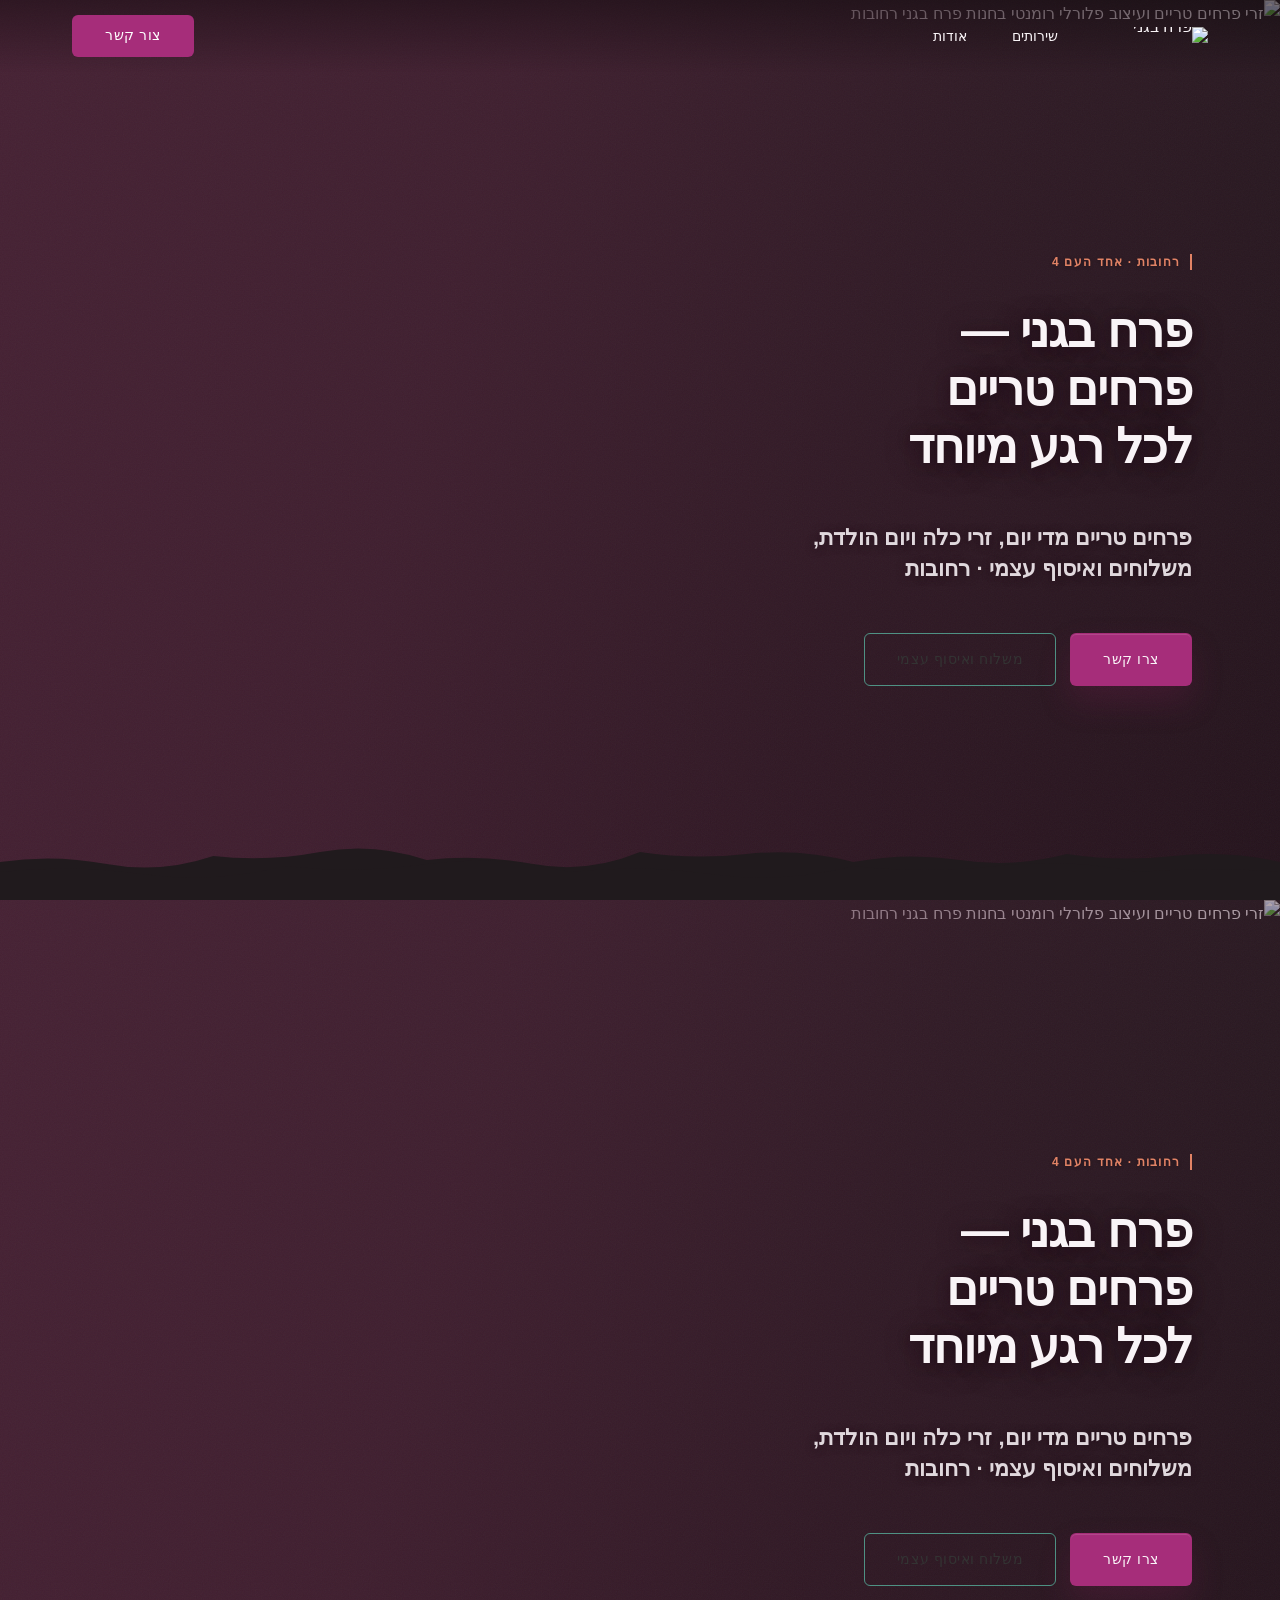
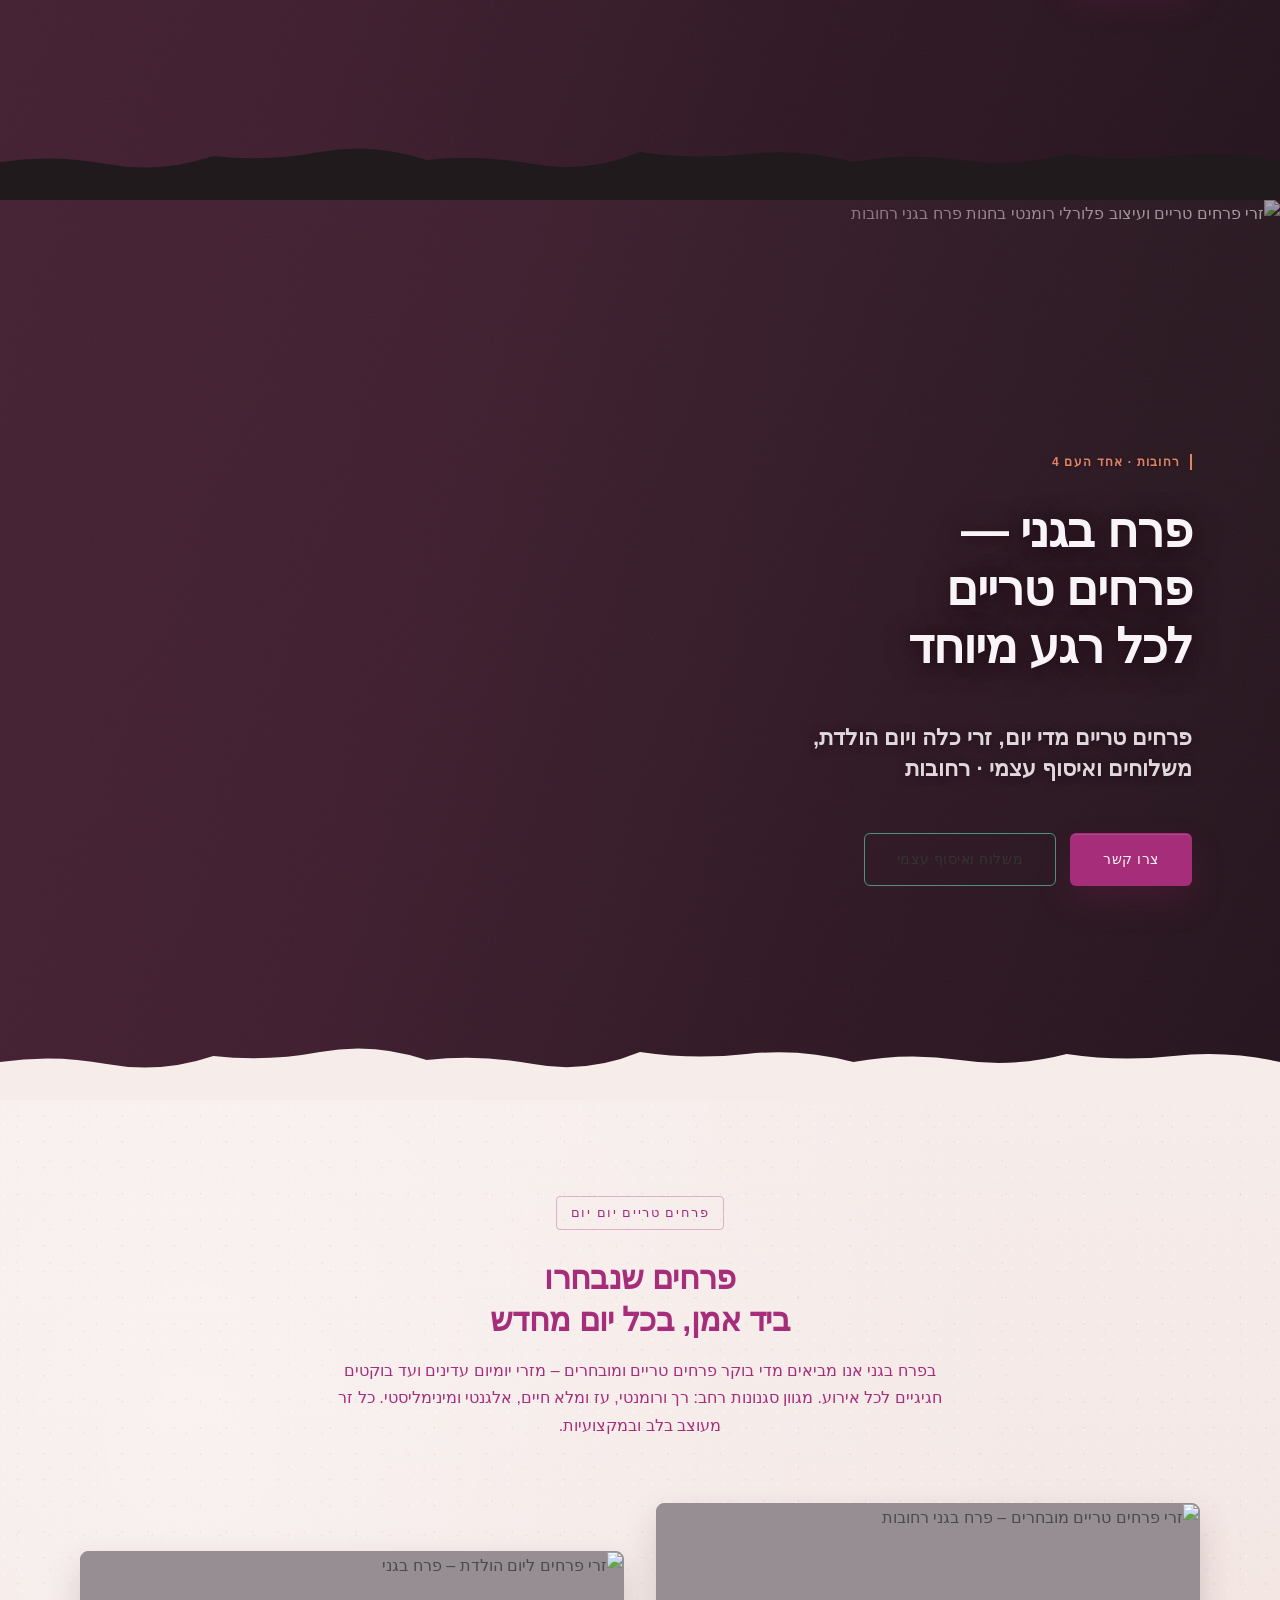
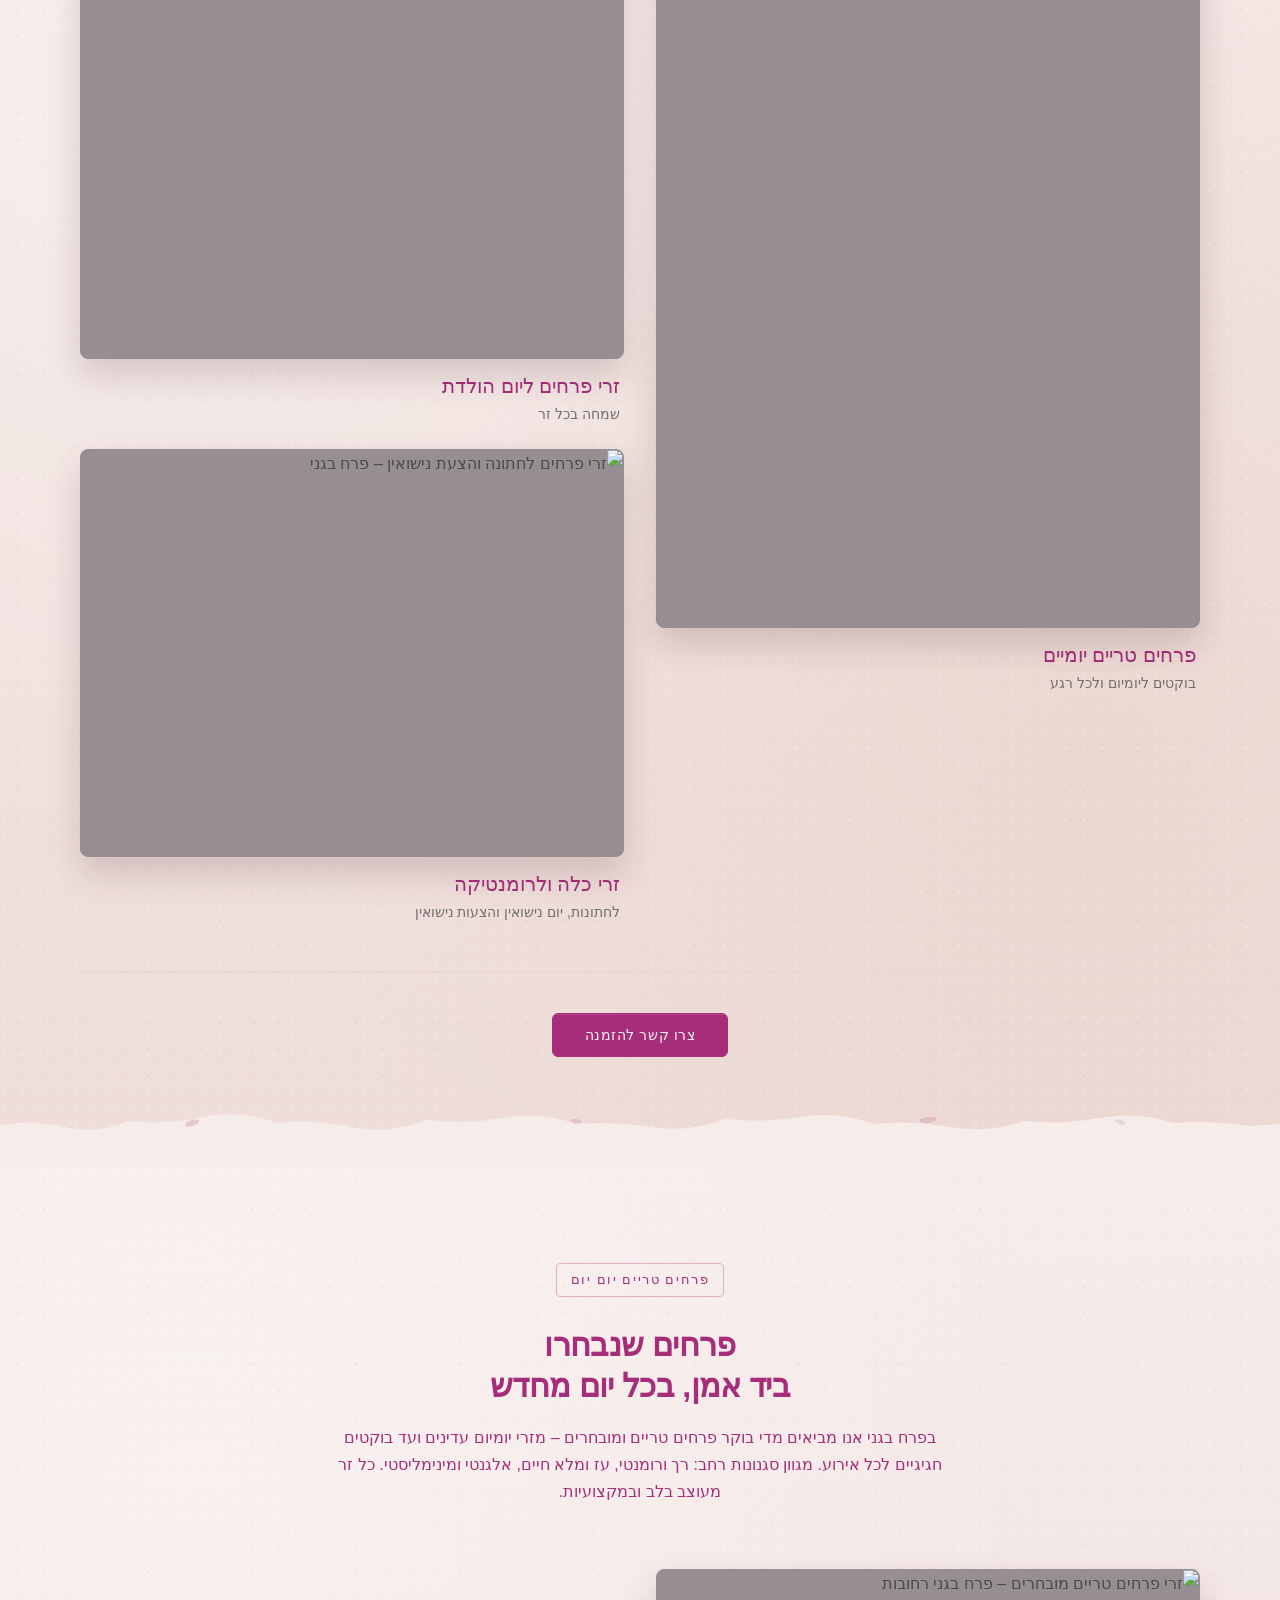
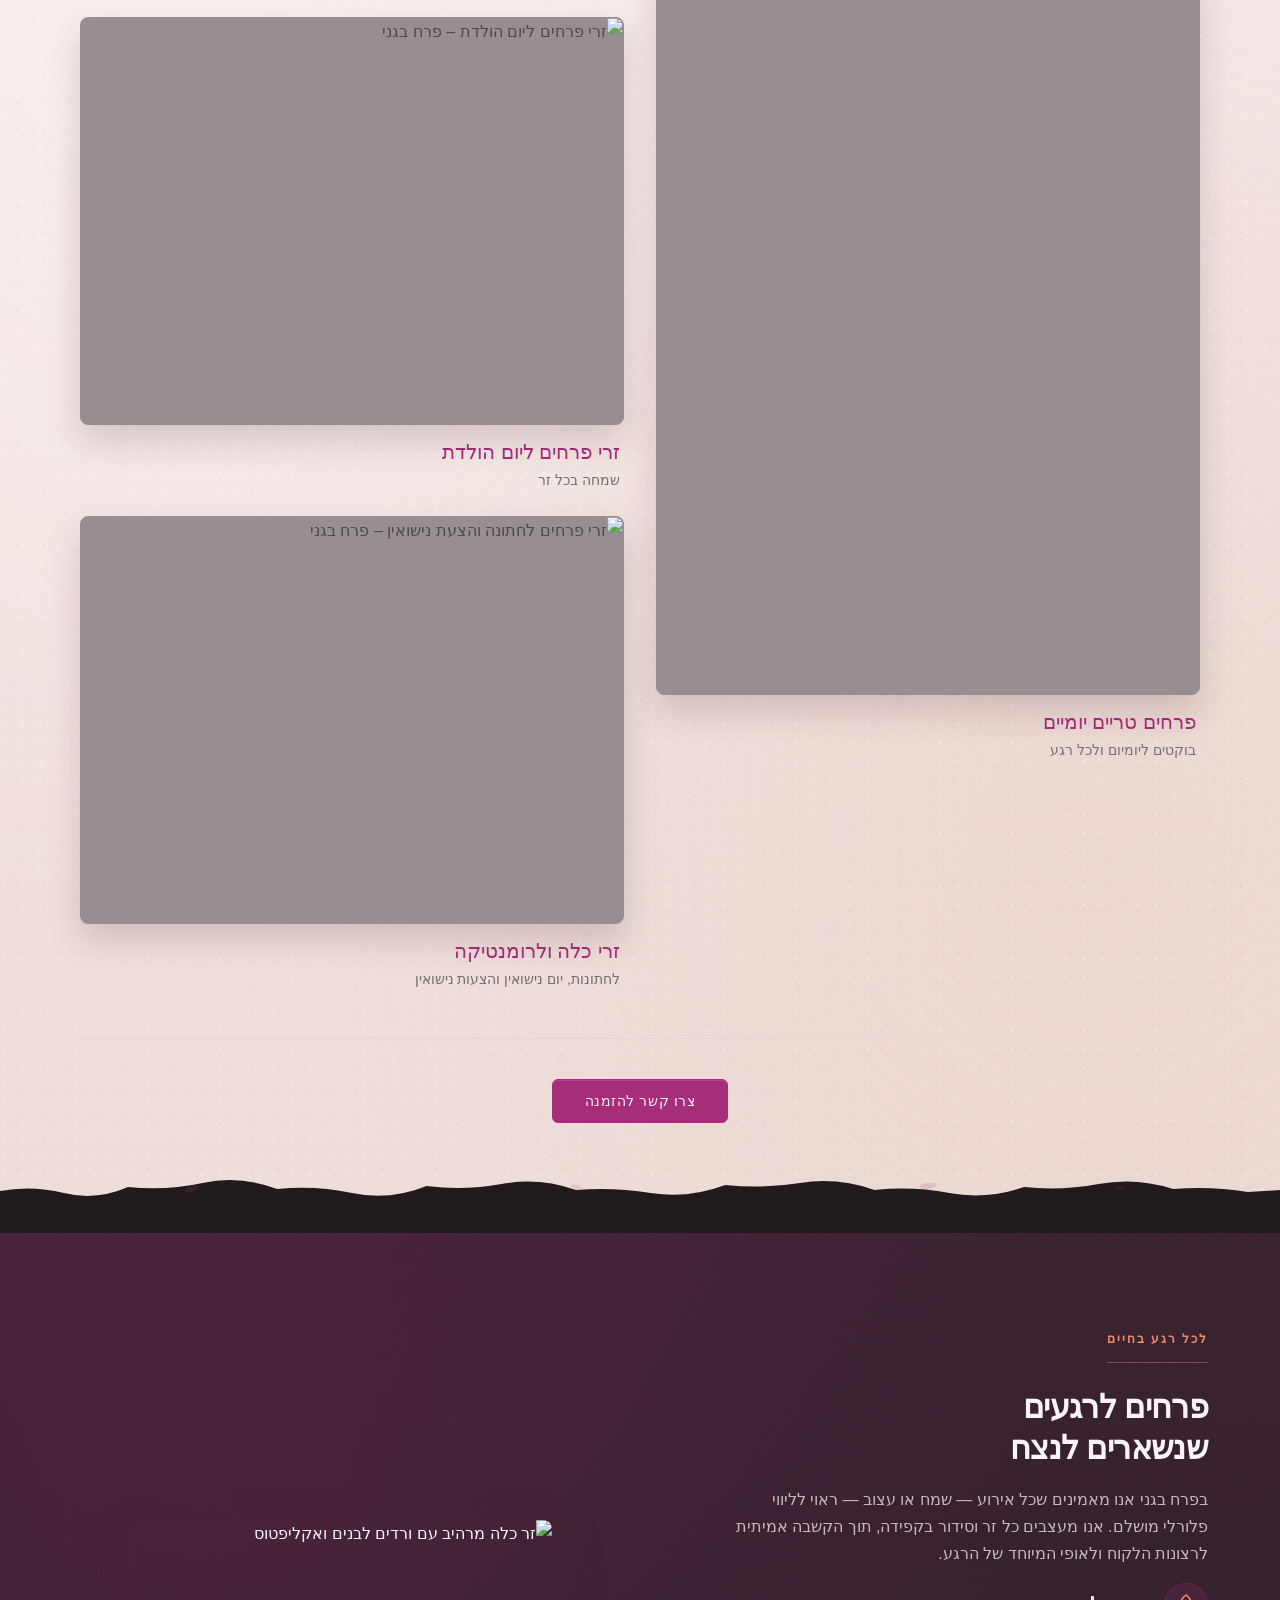
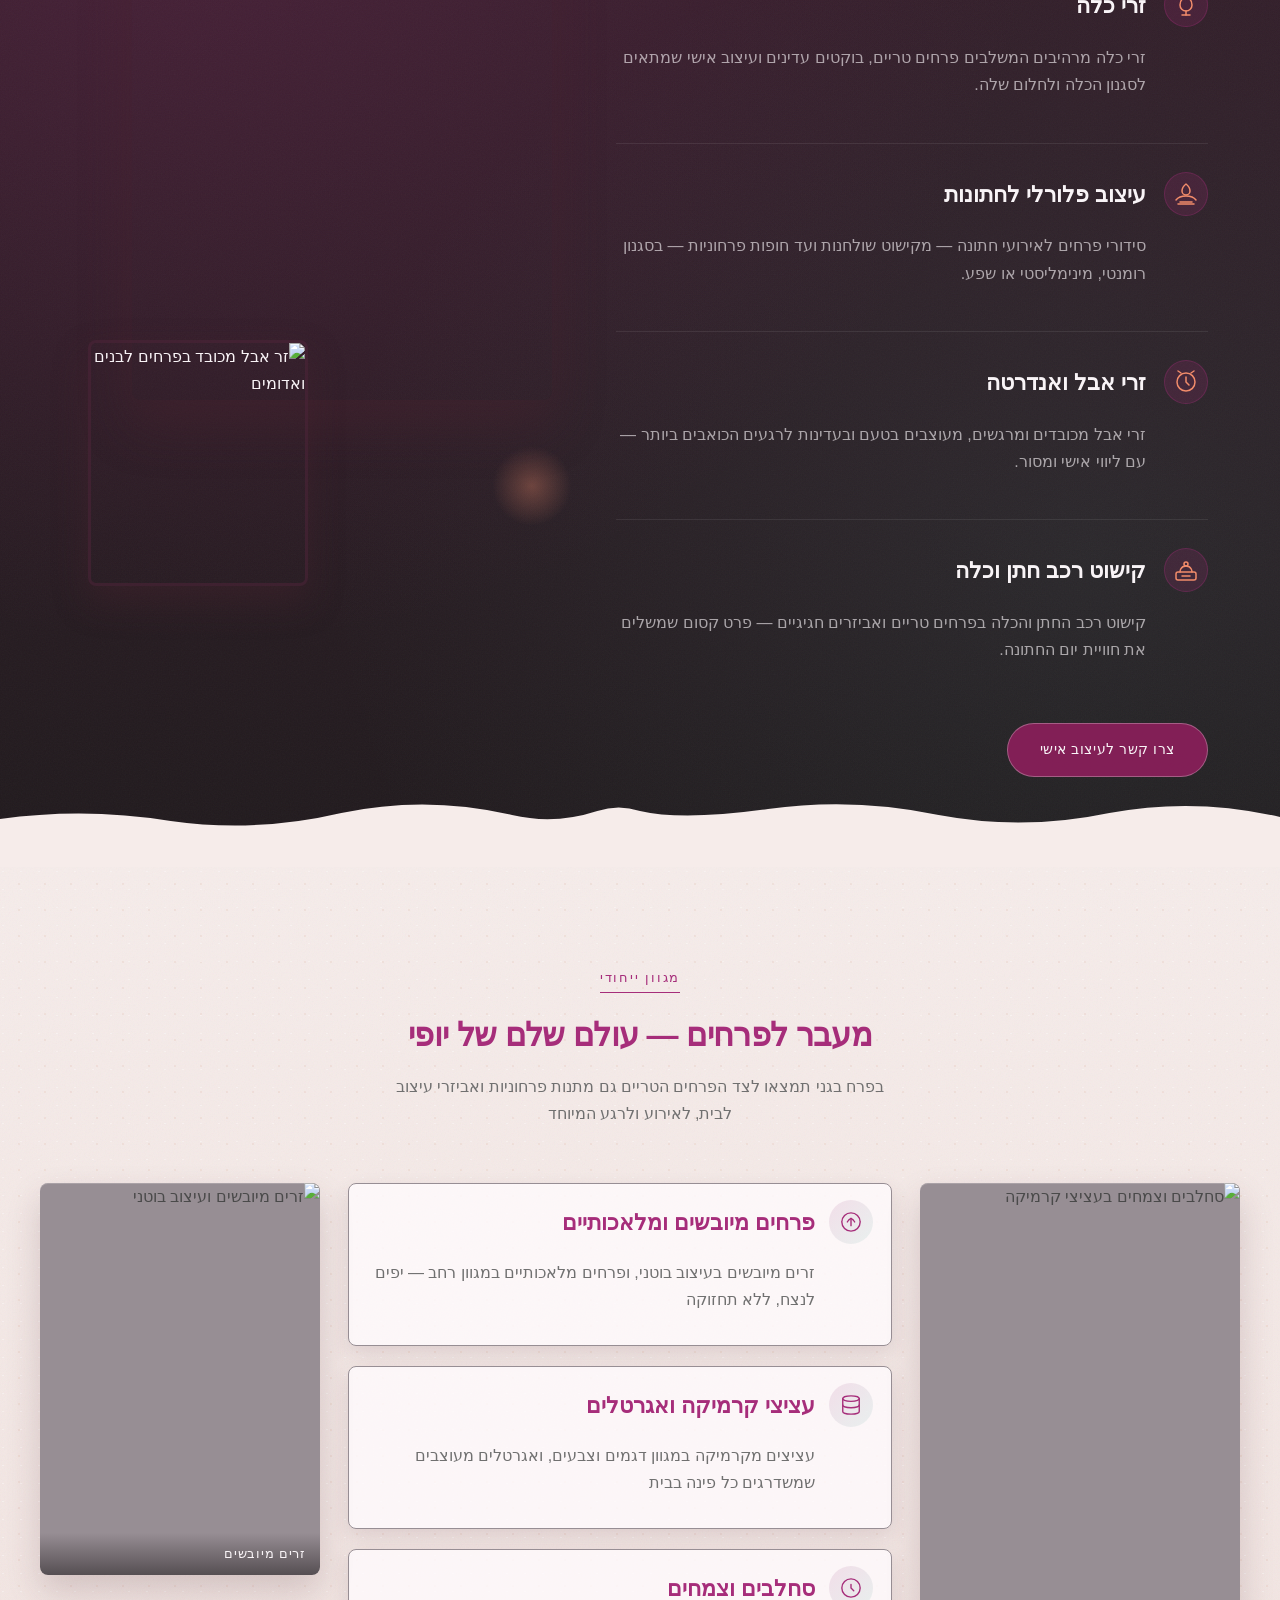
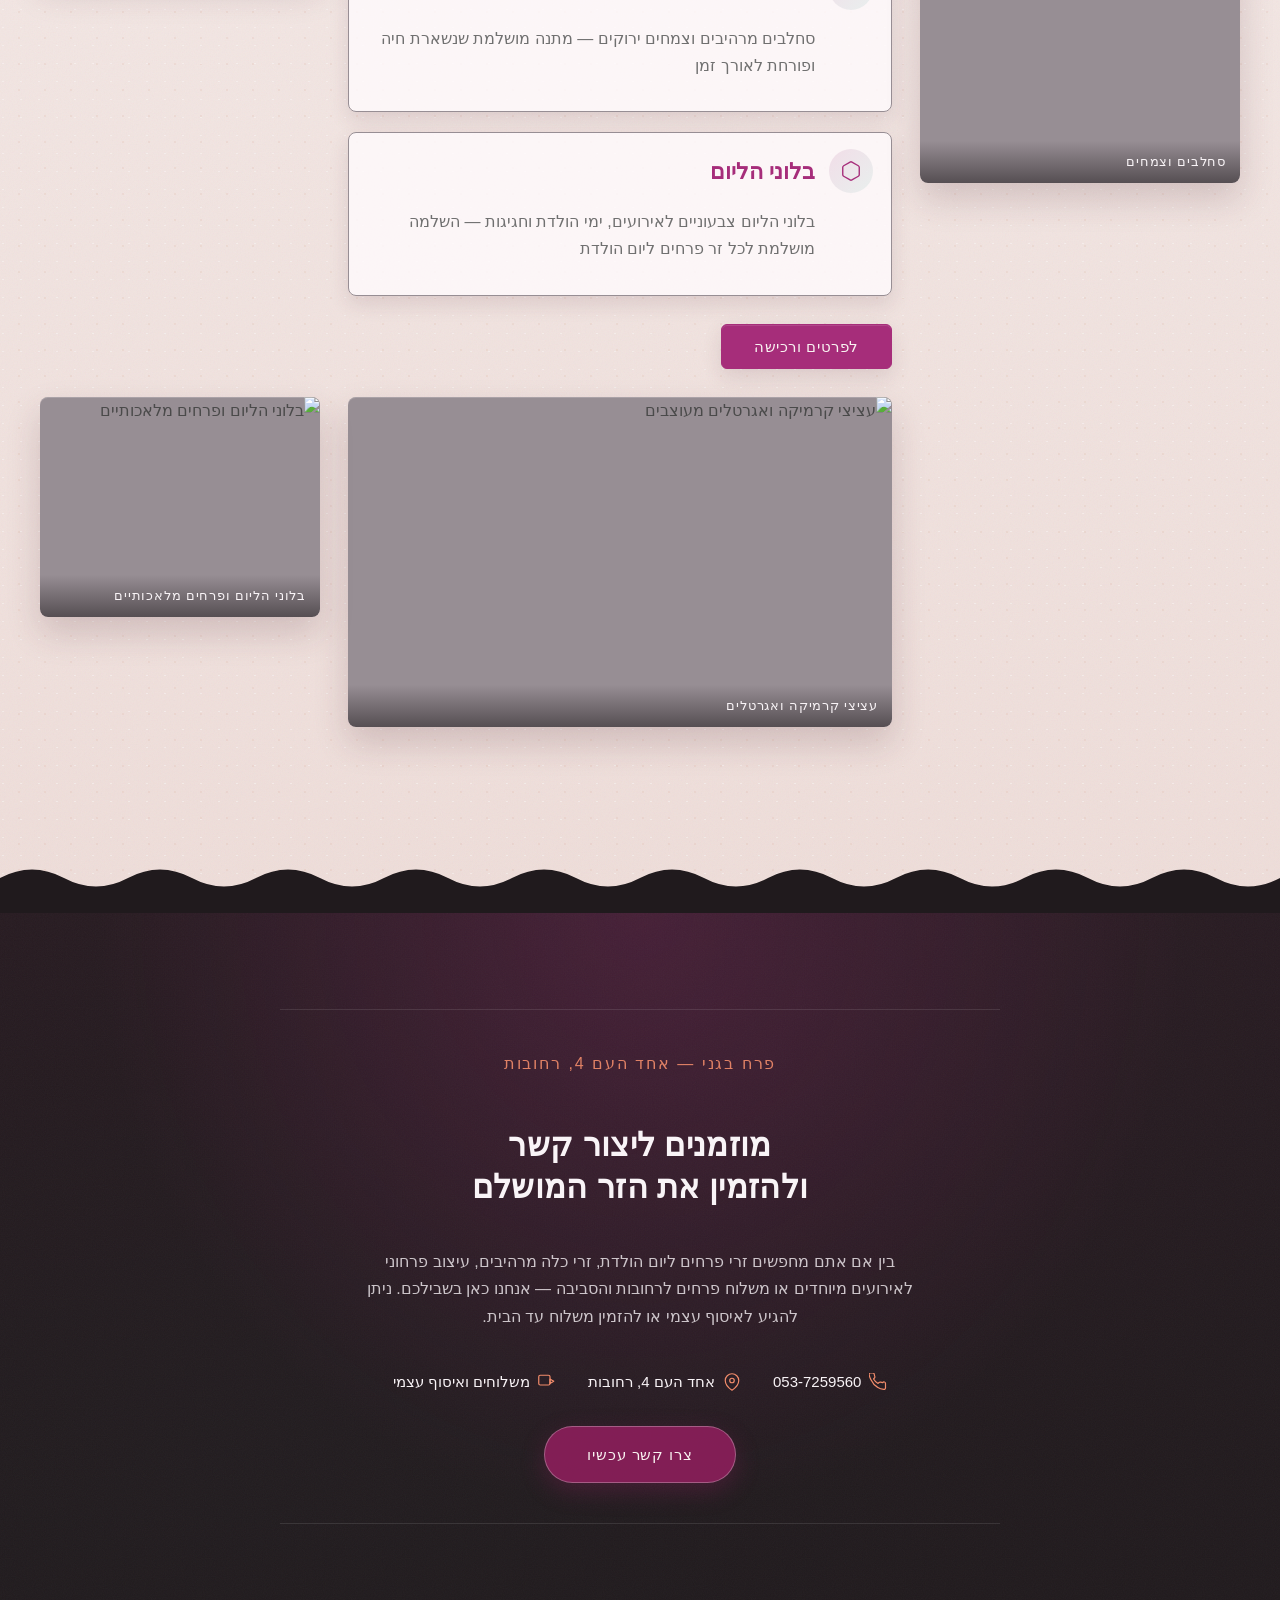
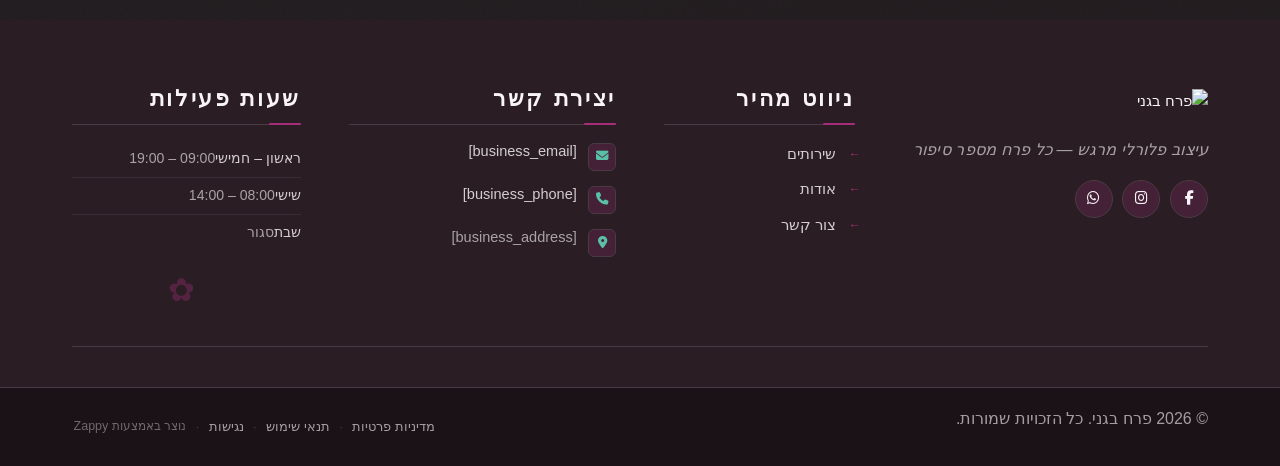
==== commit f5b57e97: "Background sync: Progressive GitHub Sync" ====
--- a/public/index.html
+++ b/public/index.html
@@ -1 +1 @@
-<!doctype html><html dir="rtl" lang="he"><head><meta charset="UTF-8"><meta content="width=device-width,initial-scale=1" name="viewport"><meta content="index, follow" name="robots"><title>זרי פרחים ליום הולדת שיגנבו את הלב — פרח בגני</title><meta content="פרח בגני ברחובות מציעה פרחים טריים יומיים, זרי כלה מרהיבים וזרי פרחים ליום הולדת. משלוח פרחים מהיר או איסוף עצמי — כי כל רגע מיוחד מגיע לפרח מושלם." name="description"><meta content="זרי פרחים ליום הולדת, פרחים רחובות, משלוח פרחים, זרי כלה, חנות פרחים רחובות" name="keywords"><script>!function(){"use strict";var t="30f442de-cbdc-4a19-8106-ddbb3d1f5d53",e="https://api.zappy5.com/api/analytics/track",a=18e5,n=2592e6,o=!0,i=!0,r=!0;var s=function(){var e="zappy_visitor_"+t,a=null;try{if(a=localStorage.getItem(e)){var o=JSON.parse(a),i=Date.now();if(i-o.created<n)return o.lastSeen=i,localStorage.setItem(e,JSON.stringify(o)),o.id}}catch(t){console.warn("Zappy Analytics: LocalStorage not available")}var r="zv_"+Date.now()+"_"+Math.random().toString(36).substr(2,9);try{localStorage.setItem(e,JSON.stringify({id:r,created:Date.now(),lastSeen:Date.now()}))}catch(t){}return r}(),c=function(){var e="zappy_session_"+t,n=null;try{if(n=sessionStorage.getItem(e)){var o=JSON.parse(n),i=Date.now();if(i-o.timestamp<a)return o.timestamp=i,sessionStorage.setItem(e,JSON.stringify(o)),o.id}}catch(t){console.warn("Zappy Analytics: SessionStorage not available")}var r="zs_"+Date.now()+"_"+Math.random().toString(36).substr(2,9);try{sessionStorage.setItem(e,JSON.stringify({id:r,timestamp:Date.now()}))}catch(t){}return r}();function l(a,n){n=n||{};var o={website_id:t,event_type:a,page_path:window.location.pathname,referrer:document.referrer||"direct",visitor_id:s,session_id:c,metadata:n};if(navigator.sendBeacon){var i=new Blob([JSON.stringify(o)],{type:"application/json"});navigator.sendBeacon(e,i)}else fetch(e,{method:"POST",headers:{"Content-Type":"application/json"},body:JSON.stringify(o),keepalive:!0}).catch(function(t){console.warn("Zappy Analytics: Failed to track event",t)})}o&&l("pageview",{title:document.title,url:window.location.href}),i&&document.addEventListener("click",function(t){var e=t.target;if("BUTTON"===e.tagName||e.closest("button")){var a="BUTTON"===e.tagName?e:e.closest("button");l("click",{element:"button",text:a.textContent.trim().substring(0,100),id:a.id||null,class:a.className||null})}else if("A"===e.tagName||e.closest("a")){var n="A"===e.tagName?e:e.closest("a");l("navigation",{element:"link",text:n.textContent.trim().substring(0,100),href:n.href,external:n.hostname!==window.location.hostname})}},!0),r&&document.addEventListener("submit",function(t){var e=t.target;l("form_submit",{form_id:e.id||null,form_name:e.name||null,form_action:e.action||null,form_method:e.method||"GET"})},!0);var d=Date.now();window.addEventListener("beforeunload",function(){l("page_unload",{time_on_page:Math.floor((Date.now()-d)/1e3),page_path:window.location.pathname})}),window.zappyAnalytics={track:l,getVisitorId:function(){return s},getSessionId:function(){return c}}}()</script><meta content="זרי פרחים ליום הולדת שיגנבו את הלב — פרח בגני" property="og:title"><meta content="פרח בגני ברחובות מציעה פרחים טריים יומיים, זרי כלה מרהיבים וזרי פרחים ליום הולדת. משלוח פרחים מהיר או איסוף עצמי — כי כל רגע מיוחד מגיע לפרח מושלם." property="og:description"><meta content="summary_large_image" name="twitter:card"><meta content="זרי פרחים ליום הולדת שיגנבו את הלב — פרח בגני" name="twitter:title"><meta content="פרח בגני ברחובות מציעה פרחים טריים יומיים, זרי כלה מרהיבים וזרי פרחים ליום הולדת. משלוח פרחים מהיר או איסוף עצמי — כי כל רגע מיוחד מגיע לפרח מושלם." name="twitter:description"><meta content="website" property="og:type"><meta content="he_IL" property="og:locale"><link href="https://cdnjs.cloudflare.com/ajax/libs/font-awesome/6.4.0/css/all.min.css" rel="stylesheet"><link href="/assets/favicon.ico" rel="icon" type="image/x-icon"><link href="/assets/favicon-16x16.png" rel="icon" type="image/png" sizes="16x16"><link href="/assets/favicon-32x32.png" rel="icon" type="image/png" sizes="32x32"><link href="/assets/favicon-48x48.png" rel="icon" type="image/png" sizes="48x48"><link href="/assets/favicon-192x192.png" rel="icon" type="image/png" sizes="192x192"><link href="/assets/favicon-512x512.png" rel="icon" type="image/png" sizes="512x512"><link href="/assets/apple-touch-icon.png" rel="apple-touch-icon"><link href="https://cdn.jsdelivr.net/npm/vanilla-cookieconsent@3/dist/cookieconsent.css" rel="stylesheet"><script src="https://cdn.jsdelivr.net/npm/vanilla-cookieconsent@3/dist/cookieconsent.umd.js"></script><script src="https://cdn.jsdelivr.net/gh/mickidum/acc_toolbar/acctoolbar/acctoolbar.min.js"></script><link href="/styles.css" rel="stylesheet"><style id="zappy-dropdown-submenu-styles">#navMenu li:has(.sub-menu),.nav-menu li:has(.sub-menu),.navbar li:has(.sub-menu),nav li:has(.sub-menu){position:relative}#navMenu .sub-menu,.nav-menu .sub-menu,.navbar .sub-menu,nav .sub-menu{display:block!important;position:absolute!important;top:100%;left:0;min-width:220px;background:#fff;border-radius:8px;box-shadow:0 8px 25px rgba(0,0,0,.15);padding:8px 0;opacity:0;visibility:hidden;transform:translateY(10px);transition:all .3s ease;z-index:1000;list-style:none;pointer-events:none}#navMenu li:hover>.sub-menu,.nav-menu li:hover>.sub-menu,.navbar li:hover>.sub-menu,nav li:hover>.sub-menu{opacity:1!important;visibility:visible!important;transform:translateY(0)!important;pointer-events:auto!important}.sub-menu li{list-style:none;margin:0;padding:0}.sub-menu a{display:block!important;padding:10px 16px!important;color:var(--text-dark,#333)!important;font-weight:500;text-decoration:none;white-space:nowrap;transition:background-color .2s}.sub-menu .zappy-nav-child>a{padding-left:28px!important;font-size:.9em!important;opacity:.85!important}[dir=rtl] .sub-menu .zappy-nav-child>a,html[lang=ar] .sub-menu .zappy-nav-child>a,html[lang=he] .sub-menu .zappy-nav-child>a{padding-left:10px!important;padding-right:28px!important}.sub-menu .zappy-nav-parent>a{font-weight:600!important}.sub-menu a:hover{background-color:#f5f5f5}[dir=rtl] .nav-menu .sub-menu,[dir=rtl] .navbar .sub-menu,[dir=rtl] nav .sub-menu,html[lang=ar] .nav-menu .sub-menu,html[lang=ar] .navbar .sub-menu,html[lang=ar] nav .sub-menu,html[lang=he] .nav-menu .sub-menu,html[lang=he] .navbar .sub-menu,html[lang=he] nav .sub-menu{left:auto!important;right:0!important}.sub-menu:empty,.sub-menu:not(:has(li)):not(:has(> a)),.sub-menu:not(:has(li:not(.zappy-hidden-menu-item))):not(:has(> a)){display:none!important;opacity:0!important;visibility:hidden!important;pointer-events:none!important}li:has(.menu-group-title):hover>.sub-menu{opacity:1!important;visibility:visible!important;transform:translateY(0)!important;pointer-events:auto!important}#navMenu>li>.menu-group-title,.nav-menu>li>.menu-group-title{display:inline-block;padding:.5rem 1rem;cursor:default;user-select:none}@media (max-width:768px){#navMenu .sub-menu,.nav-menu .sub-menu,.navbar .sub-menu,nav .sub-menu{position:static!important;transform:none!important;box-shadow:none!important;background:0 0!important;max-height:0;overflow:hidden;opacity:0;visibility:hidden;transition:max-height .3s ease,opacity .3s ease;padding:0!important;border-radius:0!important}#navMenu .sub-menu.mobile-expanded,.nav-menu .sub-menu.mobile-expanded,.navbar .sub-menu.mobile-expanded{max-height:none!important;overflow-y:visible!important;opacity:1!important;visibility:visible!important;padding:8px 0 8px 16px!important}[dir=rtl] .sub-menu.mobile-expanded,html[lang=he] .sub-menu.mobile-expanded{padding:8px 16px 8px 0!important}#navMenu li:hover>.sub-menu,.nav-menu li:hover>.sub-menu,.navbar li:hover>.sub-menu,nav li:hover>.sub-menu{opacity:0;visibility:hidden;pointer-events:none}#navMenu li>.sub-menu.mobile-expanded,.nav-menu li>.sub-menu.mobile-expanded,.navbar li>.sub-menu.mobile-expanded,nav li>.sub-menu.mobile-expanded{opacity:1!important;visibility:visible!important;pointer-events:auto!important}#navMenu li:has(.sub-menu),.nav-menu li:has(.sub-menu),.navbar li:has(.sub-menu),nav li:has(.sub-menu){display:flex!important;flex-wrap:wrap!important;align-items:center!important;position:relative!important;min-height:44px!important}#navMenu li:has(.sub-menu)>a,.nav-menu li:has(.sub-menu)>a,.navbar li:has(.sub-menu)>a,nav li:has(.sub-menu)>a{flex:1!important;min-width:0!important}#navMenu li:has(.sub-menu)>.menu-group-title,.nav-menu li:has(.sub-menu)>.menu-group-title,.navbar li:has(.sub-menu)>.menu-group-title,nav li:has(.sub-menu)>.menu-group-title{flex:1!important;min-width:0!important;padding:0!important;line-height:inherit!important}#navMenu li:has(.sub-menu)>.sub-menu,.nav-menu li:has(.sub-menu)>.sub-menu,.navbar li:has(.sub-menu)>.sub-menu,nav li:has(.sub-menu)>.sub-menu{flex-basis:100%!important;width:100%!important}#navMenu li:has(.sub-menu)>a [class*=arrow],#navMenu li:has(.sub-menu)>a [class*=chevron],.nav-menu li:has(.sub-menu)>a .fa-angle-down,.nav-menu li:has(.sub-menu)>a .fa-chevron-down,.nav-menu li:has(.sub-menu)>a [class*=arrow],.nav-menu li:has(.sub-menu)>a [class*=chevron],nav li:has(.sub-menu)>a [class*=arrow],nav li:has(.sub-menu)>a [class*=chevron]{display:none!important;visibility:hidden!important}.mobile-submenu-toggle{display:flex!important;align-items:center!important;justify-content:center!important;width:44px!important;height:auto!important;background:0 0!important;border:none!important;cursor:pointer!important;color:var(--text-light)!important;position:static!important;flex-shrink:0!important;align-self:stretch!important;z-index:2!important;padding:0!important;margin:0!important}.mobile-submenu-toggle::after{content:''!important;width:0!important;height:0!important;border-left:6px solid transparent!important;border-right:6px solid transparent!important;border-top:7px solid currentColor!important;transition:transform .3s ease!important}.mobile-submenu-toggle.expanded::after{transform:rotate(180deg)!important}.sub-menu a{padding:10px 0!important;display:block!important;color:var(--text-light)!important;white-space:normal!important}.sub-menu .zappy-nav-child>a{padding-left:28px!important;font-size:.9em!important;opacity:.85!important}[dir=rtl] .sub-menu .zappy-nav-child>a,html[lang=ar] .sub-menu .zappy-nav-child>a,html[lang=he] .sub-menu .zappy-nav-child>a{padding-left:0!important;padding-right:28px!important}.sub-menu .zappy-nav-parent>a{font-weight:600!important}#navMenu.active,.nav-menu.active{max-width:100vw!important;overflow-x:hidden!important;box-sizing:border-box!important}.navbar .sub-menu li a,.zappy-products-dropdown .sub-menu a,nav.navbar .sub-menu li a{color:var(--text-light)!important}}@media (min-width:769px){.mobile-submenu-toggle{display:none!important}}</style><style id="mobile-lang-menu-deployed-css">@media (max-width:768px){.lang-switcher,.nav-container .lang-switcher,.nav-cta-container .lang-switcher,.nav-ecommerce-icons .lang-switcher,.nav-icons-left .lang-switcher,.navbar .lang-switcher,.navbar .nav-cta-container .lang-switcher{display:none!important}.mobile-lang-menu{width:100%;border-top:1px solid rgba(128,128,128,.2);padding:8px 0 0 0;margin-top:8px}.mobile-lang-toggle{display:flex!important;align-items:center;justify-content:space-between;width:100%;padding:12px 16px;background:0 0;border:none;cursor:pointer;font-size:15px;color:inherit;font-family:inherit}.mobile-lang-toggle::after{content:'';display:inline-block;width:8px;height:8px;border-right:2px solid currentColor;border-bottom:2px solid currentColor;transform:rotate(45deg);transition:transform .3s ease;margin-left:8px}.mobile-lang-toggle.expanded::after{transform:rotate(-135deg)}.mobile-lang-options{max-height:0;overflow:hidden;transition:max-height .3s ease}.mobile-lang-options.expanded{max-height:300px}.mobile-lang-option{display:flex!important;align-items:center;gap:10px;padding:10px 24px;text-decoration:none;color:inherit;font-size:14px;font-family:inherit}.mobile-lang-option:hover{background:rgba(128,128,128,.1)}.mobile-lang-option.active{font-weight:600;opacity:.7;pointer-events:none}.mobile-lang-option img{width:20px;height:20px;border-radius:50%}}@media (min-width:769px){.mobile-lang-menu{display:none!important}}</style><style id="zappy-widget-visibility">#mic-access-tool-box,#mic-access-tool-general-button,#mic-init-access-tool #mic-access-tool-box,#mic-init-access-tool #mic-access-tool-general-button,#mic-init-access-tool .mic-access-tool-general-button,._access-icon,._access-menu,.mic-access-tool-box,.mic-access-tool-general-button,div[id*=mic-access-tool-box]{display:none!important;visibility:hidden!important;opacity:0!important;pointer-events:none!important}</style></head><body><nav class="navbar" dir="rtl"><button aria-label="Menu" class="mobile-toggle" id="mobileToggle"><svg viewBox="0 0 24 24" fill="none" height="24" width="24" class="hamburger-icon"><path d="M3 12h18M3 6h18M3 18h18" stroke="currentColor" stroke-width="2" stroke-linecap="round"></path></svg><svg viewBox="0 0 24 24" fill="none" height="24" width="24" class="close-icon" style="display:none"><path d="M18 6L6 18M6 6l12 12" stroke="currentColor" stroke-width="2" stroke-linecap="round"></path></svg></button><button aria-label="Call" class="phone-header-btn" data-phone=""><svg viewBox="0 0 24 24" fill="currentColor" height="20" width="20"><path d="M22 16.92v3a2 2 0 0 1-2.18 2 19.79 19.79 0 0 1-8.63-3.07 19.5 19.5 0 0 1-6-6 19.79 19.79 0 0 1-3.07-8.67A2 2 0 0 1 4.11 2h3a2 2 0 0 1 2 1.72 12.84 12.84 0 0 0 .7 2.81 2 2 0 0 1-.45 2.11L8.09 9.91a16 16 0 0 0 6 6l1.27-1.27a2 2 0 0 1 2.11-.45 12.84 12.84 0 0 0 2.81.7A2 2 0 0 1 22 16.92z"></path></svg></button><div class="nav-container"><div class="nav-right-group"><div class="nav-brand"><a href="/" class="logo-link"><img alt="פרח בגני" data-context="business logo" data-placeholder="logo" height="40" src="" width="160" class="logo"></a></div><ul class="nav-menu" id="navMenu"><li><a href="/services">שירותים</a></li><li><a href="/about">אודות</a></li></ul></div><div class="nav-cta-container"><a href="/contact" class="nav-cta-btn">צור קשר</a></div></div></nav><script>window.addEventListener("load",function(){const e=document.querySelector(".navbar, nav, header");if(!e)return void console.log("[Navbar] Navbar element not found");let t=document.getElementById("mobileToggle")||document.querySelector(".mobile-toggle")||document.querySelector(".hamburger")||document.querySelector(".hamburger-menu")||document.querySelector(".menu-toggle")||document.querySelector(".burger-menu")||document.querySelector('[aria-label="Menu"]')||document.querySelector('[aria-label="תפריט"]');const o=document.querySelector(".phone-header-btn"),n=window.getComputedStyle(e);let r=n.backgroundColor;if(console.log("[Navbar] Initial navbar background:",r),"transparent"===r||"rgba(0, 0, 0, 0)"===r||r.startsWith("rgba")&&r.includes(", 0)")){const e=n.backgroundImage;if(e&&"none"!==e)console.log("[Navbar] Navbar has background image/gradient, using dark text"),r="rgb(240, 240, 240)";else{const e=window.getComputedStyle(document.body).backgroundColor;console.log("[Navbar] Navbar transparent, using body background:",e),r=e}}const i=r.match(/\d+/g);if(i&&i.length>=3){const e=(.299*parseInt(i[0])+.587*parseInt(i[1])+.114*parseInt(i[2]))/255;console.log("[Navbar] Mobile button colors preserved from Claude CSS (luminance:",e.toFixed(2)+")");const n=document.createElement("style");n.id="zappy-mobile-nav-fix";document.documentElement.lang;document.documentElement.dir,n.textContent='\n        /* Hide mobile buttons on desktop, show only on mobile */\n        @media (min-width: 769px) {\n          .mobile-toggle,\n          .phone-header-btn {\n            display: none !important;\n          }\n        }\n        \n        /* Show and position mobile buttons correctly on mobile */\n        @media (max-width: 768px) {\n          .mobile-toggle,\n          .phone-header-btn {\n            position: absolute !important;\n            top: 50% !important;\n            transform: translateY(-50%) !important;\n            z-index: 1001 !important;\n            display: flex !important;\n            align-items: center !important;\n            justify-content: center !important;\n            width: 36px !important;\n            height: 36px !important;\n            border-radius: 50% !important;\n            border: none !important;\n            cursor: pointer !important;\n            padding: 6px !important;\n            background: none !important;\n            color: var(--nav-text, var(--text-light)) !important;\n          }\n          \n          /* LTR positioning (default): hamburger LEFT, phone RIGHT */\n          html:not([dir="rtl"]):not([lang="he"]):not([lang="ar"]) .mobile-toggle,\n          html[dir="ltr"] .mobile-toggle {\n            left: 12px !important;\n            right: auto !important;\n          }\n          html:not([dir="rtl"]):not([lang="he"]):not([lang="ar"]) .phone-header-btn,\n          html[dir="ltr"] .phone-header-btn {\n            right: 12px !important;\n            left: auto !important;\n          }\n          \n          /* RTL positioning: hamburger RIGHT, phone LEFT */\n          html[dir="rtl"] .mobile-toggle,\n          html[lang="he"] .mobile-toggle,\n          html[lang="ar"] .mobile-toggle {\n            right: 12px !important;\n            left: auto !important;\n          }\n          html[dir="rtl"] .phone-header-btn,\n          html[lang="he"] .phone-header-btn,\n          html[lang="ar"] .phone-header-btn {\n            left: 12px !important;\n            right: auto !important;\n          }\n          \n          /* CRITICAL: Ensure nav-container has min-height on mobile */\n          /* All children are positioned absolutely/fixed on mobile, so height:auto collapses to 0 */\n          .nav-container {\n            min-height: 70px !important;\n            position: relative !important;\n          }\n          \n          /* Ensure SVG icons are properly sized and inherit color */\n          .mobile-toggle svg,\n          .phone-header-btn svg {\n            width: 24px !important;\n            height: 24px !important;\n            /* Don\'t force display - let JavaScript control hamburger/close toggle */\n          }\n          \n          /* Reset nav-cta-container on mobile - remove desktop box-shadow/padding */\n          /* that creates a visible ghost box when CTA button is hidden */\n          .nav-cta-container {\n            box-shadow: none !important;\n            padding: 0 !important;\n          }\n          \n          /* Hide nav-cta-container entirely on mobile when there\'s no lang-switcher */\n          /* (only the CTA button is inside, and it\'s hidden on mobile) */\n          .nav-cta-container:not(:has(.lang-switcher)) {\n            display: none !important;\n          }\n          \n          /* CRITICAL: Prevent hero image fade gradient from bleeding over headline text */\n          /* The .image-fade-gradient has bottom: -30px (extends below parent) */\n          /* On mobile stacked layout, this overlaps the h1 text below the image */\n          .hero-image-column {\n            overflow: hidden !important;\n          }\n          .image-fade-gradient {\n            bottom: 0 !important;\n          }\n          \n          /* Hide desktop language switcher on mobile - hamburger menu handles it */\n          /* High specificity to override stored CSS */\n          .lang-switcher,\n          .nav-cta-container .lang-switcher,\n          .nav-container .lang-switcher,\n          .navbar .lang-switcher,\n          .navbar .nav-cta-container .lang-switcher {\n            display: none !important;\n          }\n        }\n      ';const r=document.getElementById("zappy-mobile-nav-fix");r&&r.remove(),document.head.appendChild(n),console.log("[Navbar] Critical CSS injected for mobile nav positioning");const l=window.innerWidth<=768;if(t){const e=t.querySelector(".hamburger-icon"),o=t.querySelector(".close-icon");e&&(e.style.setProperty("width","24px","important"),e.style.setProperty("height","24px","important"),e.style.setProperty("display","block","important")),o&&(o.style.setProperty("width","24px","important"),o.style.setProperty("height","24px","important"),o.style.setProperty("display","none","important")),l?(t.style.setProperty("position","absolute","important"),t.style.setProperty("top","50%","important"),t.style.setProperty("transform","translateY(-50%)","important"),t.style.setProperty("z-index","1001","important"),t.style.removeProperty("left"),t.style.removeProperty("right"),console.log("[Navbar] Mobile toggle positioning applied (mobile viewport)")):(t.style.removeProperty("position"),t.style.removeProperty("top"),t.style.removeProperty("transform"),t.style.removeProperty("z-index"),t.style.removeProperty("left"),t.style.removeProperty("right"),console.log("[Navbar] Desktop viewport - cleared mobile toggle inline positioning"))}if(o){const e=o.querySelector("svg");e&&(e.style.width="24px",e.style.height="24px",e.setAttribute("width","24"),e.setAttribute("height","24")),l?(o.style.setProperty("position","absolute","important"),o.style.setProperty("top","50%","important"),o.style.setProperty("transform","translateY(-50%)","important"),o.style.setProperty("z-index","1001","important"),o.style.removeProperty("left"),o.style.removeProperty("right"),console.log("[Navbar] Phone button positioning applied (mobile viewport)")):(o.style.removeProperty("position"),o.style.removeProperty("top"),o.style.removeProperty("transform"),o.style.removeProperty("z-index"),o.style.removeProperty("left"),o.style.removeProperty("right"),console.log("[Navbar] Desktop viewport - cleared phone button inline positioning"))}}else console.log("[Navbar] Could not parse background color:",r);t=document.getElementById("mobileToggle")||document.querySelector(".mobile-toggle")||document.querySelector(".hamburger")||document.querySelector(".hamburger-menu")||document.querySelector(".menu-toggle")||document.querySelector(".burger-menu")||document.querySelector('[aria-label="Menu"]')||document.querySelector('[aria-label="תפריט"]');const l=document.getElementById("navMenu")||document.querySelector(".nav-menu")||document.querySelector(".nav-links")||document.querySelector("nav ul:not(.submenu)");if(!t||!l)return void console.log("[Navbar] Mobile toggle or menu not found:",{toggle:!!t,menu:!!l});l.id||(l.id="navMenu"),console.log("[Navbar] Initializing mobile menu...");const a=t.cloneNode(!0);t.parentNode.replaceChild(a,t),a.addEventListener("click",function(e){e.preventDefault(),e.stopPropagation();const t=this.querySelector(".hamburger-icon"),o=this.querySelector(".close-icon");l.classList.contains("active")?(l.classList.remove("active"),t&&t.style.setProperty("display","block","important"),o&&o.style.setProperty("display","none","important"),document.body.style.overflow="",console.log("[Navbar] Menu closed")):(l.classList.add("active"),t&&t.style.setProperty("display","none","important"),o&&o.style.setProperty("display","block","important"),document.body.style.overflow="hidden",console.log("[Navbar] Menu opened"))}),l.querySelectorAll("a").forEach(function(e){e.addEventListener("click",function(){if("#"===this.getAttribute("href"))return;const e=a.querySelector(".hamburger-icon"),t=a.querySelector(".close-icon");l.classList.remove("active"),e&&e.style.setProperty("display","block","important"),t&&t.style.setProperty("display","none","important"),document.body.style.overflow="",console.log("[Navbar] Menu closed (link clicked)")})});var s=l.querySelectorAll(".dropdown-toggle");s.forEach(function(e){e.addEventListener("click",function(e){e.preventDefault(),e.stopPropagation();var t=this.closest(".nav-dropdown");t&&(t.parentNode.querySelectorAll(".nav-dropdown.open").forEach(function(e){e!==t&&e.classList.remove("open")}),t.classList.toggle("open"),console.log("[Navbar] Dropdown toggled:",t.classList.contains("open")?"open":"closed"))})}),document.addEventListener("click",function(e){e.target.closest(".nav-dropdown")||document.querySelectorAll(".nav-dropdown.open").forEach(function(e){e.classList.remove("open")})}),console.log("[Navbar] Dropdown handlers initialized for "+s.length+" dropdowns"),o&&o.addEventListener("click",function(){const e=document.querySelectorAll('a[href^="tel:"]'),t=e.length>0?e[0].getAttribute("href").replace("tel:",""):"[business_phone]";window.location.href="tel:"+t,console.log("[Navbar] Phone button clicked")}),console.log("[Navbar] Mobile menu initialized successfully");const p=function(){const e=document.querySelector(".whatsapp-float");e&&(window.innerWidth>=769?(e.style.setProperty("display","none","important"),e.style.setProperty("visibility","hidden","important"),e.style.setProperty("opacity","0","important"),e.style.setProperty("pointer-events","none","important"),console.log("[WhatsApp] Button hidden on desktop")):(e.style.removeProperty("display"),e.style.removeProperty("visibility"),e.style.removeProperty("opacity"),e.style.removeProperty("pointer-events"),console.log("[WhatsApp] Button visible on mobile")))};let c;p(),window.addEventListener("resize",function(){clearTimeout(c),c=setTimeout(p,100)})})</script><main><section class="index-hero-section" data-layout-spec="בית-hero" dir="rtl" data-hero-type="fullscreen-scrim"><div class="index-hero-bg"><img alt="זרי פרחים טריים ועיצוב פלורלי רומנטי בחנות פרח בגני רחובות" data-context="Lush, cinematic overhead and angled composition of abundant fresh flowers in a premium Israeli flower shop: garden roses in deep burgundy and blush pink, white ranunculus, purple anemones, eucalyptus sprigs, and coral peonies arranged in a rich, romantic, editorial style. Dark moody background with dramatic lighting highlighting the petals. Upscale, emotional, botanical opera mood — not commercial." data-placeholder="index-hero-image-1" height="700" src="/assets/site-index-hero-image-1.webp" width="1200" class="index-hero-img" data-hero-bg="true"></div><div class="index-hero-scrim" aria-hidden="true"></div><div class="index-hero-grain" aria-hidden="true"></div><div class="index-hero-content-wrap"><div class="index-hero-content"><span class="index-hero-label">רחובות · אחד העם 4</span><h1 class="index-hero-h1">פרח בגני —<br>פרחים טריים<br>לכל רגע מיוחד</h1><h3 class="index-hero-subtitle">פרחים טריים מדי יום, זרי כלה ויום הולדת,<br>משלוחים ואיסוף עצמי · רחובות</h3><div class="index-hero-ctas"><a href="/contact" class="index-hero-btn-primary">צרו קשר</a><a href="/contact" class="index-hero-btn-secondary">משלוח ואיסוף עצמי</a></div></div></div><div class="index-hero-divider-wrapper"><svg viewBox="0 0 1440 90" xmlns="http://www.w3.org/2000/svg" aria-hidden="true" data-no-icon-edit="true" preserveAspectRatio="none"><path d="M0,90 L0,52 Q60,44 120,54 T240,46 Q300,52 360,42 T480,50 Q540,44 600,54 T720,42 Q780,50 840,44 T960,52 Q1020,42 1080,50 T1200,44 Q1260,52 1320,46 T1440,52 L1440,90 Z" fill="var(--bg-dark)"></path><path d="M0,90 L0,62 Q80,54 160,64 T320,56 Q400,64 480,54 T640,62 Q720,54 800,64 T960,56 Q1040,64 1120,56 T1280,62 Q1360,56 1440,62 L1440,90 Z" fill="var(--bg-dark)"></path></svg></div></section><section class="index-hero-section" data-layout-spec="בית-hero" dir="rtl" data-hero-type="fullscreen-scrim" id="section-1776963210529-hfz919ysp"><div class="index-hero-bg"><img alt="זרי פרחים טריים ועיצוב פלורלי רומנטי בחנות פרח בגני רחובות" data-context="Lush, cinematic overhead and angled composition of abundant fresh flowers in a premium Israeli flower shop: garden roses in deep burgundy and blush pink, white ranunculus, purple anemones, eucalyptus sprigs, and coral peonies arranged in a rich, romantic, editorial style. Dark moody background with dramatic lighting highlighting the petals. Upscale, emotional, botanical opera mood — not commercial." data-placeholder="index-hero-image-1" height="700" src="/assets/site-index-hero-image-1.webp" width="1200" class="index-hero-img" data-hero-bg="true"></div><div class="index-hero-scrim" aria-hidden="true"></div><div class="index-hero-grain" aria-hidden="true"></div><div class="index-hero-content-wrap"><div class="index-hero-content"><span class="index-hero-label">רחובות · אחד העם 4</span><h1 class="index-hero-h1">פרח בגני —<br>פרחים טריים<br>לכל רגע מיוחד</h1><h3 class="index-hero-subtitle">פרחים טריים מדי יום, זרי כלה ויום הולדת,<br>משלוחים ואיסוף עצמי · רחובות</h3><div class="index-hero-ctas"><a href="/contact" class="index-hero-btn-primary">צרו קשר</a><a href="/contact" class="index-hero-btn-secondary">משלוח ואיסוף עצמי</a></div></div></div><div class="index-hero-divider-wrapper"><svg viewBox="0 0 1440 90" xmlns="http://www.w3.org/2000/svg" aria-hidden="true" data-no-icon-edit="true" preserveAspectRatio="none"><path d="M0,90 L0,52 Q60,44 120,54 T240,46 Q300,52 360,42 T480,50 Q540,44 600,54 T720,42 Q780,50 840,44 T960,52 Q1020,42 1080,50 T1200,44 Q1260,52 1320,46 T1440,52 L1440,90 Z" fill="#F6ECEA"></path><path d="M0,90 L0,62 Q80,54 160,64 T320,56 Q400,64 480,54 T640,62 Q720,54 800,64 T960,56 Q1040,64 1120,56 T1280,62 Q1360,56 1440,62 L1440,90 Z" fill="#F6ECEA"></path></svg></div></section><section class="index-showcase-section" data-layout-spec="בית-showcase" dir="rtl"><div class="showcase-texture" aria-hidden="true"></div><div class="showcase-container"><div class="showcase-intro"><span class="showcase-eyebrow">פרחים טריים יום יום</span><h2 class="showcase-heading">פרחים שנבחרו<br>ביד אמן, בכל יום מחדש</h2><p class="showcase-desc">בפרח בגני אנו מביאים מדי בוקר פרחים טריים ומובחרים – מזרי יומיום עדינים ועד בוקטים חגיגיים לכל אירוע. מגוון סגנונות רחב: רך ורומנטי, עז ומלא חיים, אלגנטי ומינימליסטי. כל זר מעוצב בלב ובמקצועיות.</p></div><div class="showcase-gallery"><figure class="showcase-figure showcase-figure--primary"><div class="showcase-img-wrap showcase-img-wrap--tall"><img alt="זרי פרחים טריים מובחרים – פרח בגני רחובות" data-context="A tall, lush editorial photograph of a stunning fresh flower bouquet in a blush-pink and plum color palette, featuring peonies, roses, and wildflowers arranged artfully, lying on a marble surface in soft natural light. Premium floral studio atmosphere, romantic and refined." data-placeholder="index-showcase-image-1" height="720" src="/assets/site-index-showcase-image-1.webp" width="520"></div><figcaption class="showcase-caption"><span class="showcase-caption-label">פרחים טריים יומיים</span><span class="showcase-caption-sub">בוקטים ליומיום ולכל רגע</span></figcaption></figure><div class="showcase-stack"><figure class="showcase-figure showcase-figure--secondary"><div class="showcase-img-wrap showcase-img-wrap--square"><img alt="זרי פרחים ליום הולדת – פרח בגני" data-context="A vibrant, celebratory birthday flower bouquet with bright sunflowers, orange gerberas, and purple statice, tied with a festive ribbon, photographed from above on a light blush background. Joyful and colorful floral arrangement for birthday gifting." data-placeholder="index-showcase-image-2" height="300" src="/assets/site-index-showcase-image-2.webp" width="400"></div><figcaption class="showcase-caption"><span class="showcase-caption-label">זרי פרחים ליום הולדת</span><span class="showcase-caption-sub">שמחה בכל זר</span></figcaption></figure><figure class="showcase-figure showcase-figure--secondary"><div class="showcase-img-wrap showcase-img-wrap--square"><img alt="זרי פרחים לחתונה והצעת נישואין – פרח בגני" data-context="An elegant, romantic bridal-style bouquet with deep red roses, blush garden roses, and trailing greenery, held by a person in a soft cream garment, photographed in warm golden-hour light. Perfect for proposals, anniversaries, and weddings. Luxurious and intimate mood." data-placeholder="index-showcase-image-3" height="300" src="/assets/site-index-showcase-image-3.webp" width="400"></div><figcaption class="showcase-caption"><span class="showcase-caption-label">זרי כלה ולרומנטיקה</span><span class="showcase-caption-sub">לחתונות, יום נישואין והצעות נישואין</span></figcaption></figure></div></div><div class="showcase-rule" aria-hidden="true"></div><div class="showcase-cta-wrap"><a href="/contact" class="btn-primary showcase-cta">צרו קשר להזמנה</a></div></div><div class="showcase-divider-wrapper"><svg viewBox="0 0 1200 90" xmlns="http://www.w3.org/2000/svg" aria-hidden="true" data-no-icon-edit="true" preserveAspectRatio="none"><path d="M0,90 L0,48 Q30,42 60,50 T120,44 Q155,48 190,40 T260,46 Q295,42 330,50 T400,43 Q435,48 470,41 T540,47 Q575,44 610,50 T680,42 Q715,46 750,40 T820,47 Q855,43 890,50 T960,44 Q995,48 1030,41 T1100,46 Q1135,43 1170,49 L1200,47 L1200,90 Z" fill="#F6ECEA"></path><ellipse cx="180" cy="46" rx="7" ry="3" fill="rgba(166,45,122,0.18)" transform="rotate(-18 180 46)"></ellipse><ellipse cx="540" cy="44" rx="5" ry="2" fill="rgba(166,45,122,0.14)" transform="rotate(12 540 44)"></ellipse><ellipse cx="870" cy="43" rx="8" ry="3" fill="rgba(166,45,122,0.16)" transform="rotate(-8 870 43)"></ellipse><ellipse cx="1050" cy="45" rx="5" ry="2" fill="rgba(166,45,122,0.12)" transform="rotate(20 1050 45)"></ellipse></svg></div></section><section class="index-showcase-section" data-layout-spec="בית-showcase" dir="rtl" id="section-1776963177191-mwt2rpmhv"><div class="showcase-texture" aria-hidden="true"></div><div class="showcase-container"><div class="showcase-intro"><span class="showcase-eyebrow">פרחים טריים יום יום</span><h2 class="showcase-heading">פרחים שנבחרו<br>ביד אמן, בכל יום מחדש</h2><p class="showcase-desc">בפרח בגני אנו מביאים מדי בוקר פרחים טריים ומובחרים – מזרי יומיום עדינים ועד בוקטים חגיגיים לכל אירוע. מגוון סגנונות רחב: רך ורומנטי, עז ומלא חיים, אלגנטי ומינימליסטי. כל זר מעוצב בלב ובמקצועיות.</p></div><div class="showcase-gallery"><figure class="showcase-figure showcase-figure--primary"><div class="showcase-img-wrap showcase-img-wrap--tall"><img alt="זרי פרחים טריים מובחרים – פרח בגני רחובות" data-context="A tall, lush editorial photograph of a stunning fresh flower bouquet in a blush-pink and plum color palette, featuring peonies, roses, and wildflowers arranged artfully, lying on a marble surface in soft natural light. Premium floral studio atmosphere, romantic and refined." data-placeholder="index-showcase-image-1" height="720" src="/assets/site-index-showcase-image-1.webp" width="520"></div><figcaption class="showcase-caption"><span class="showcase-caption-label">פרחים טריים יומיים</span><span class="showcase-caption-sub">בוקטים ליומיום ולכל רגע</span></figcaption></figure><div class="showcase-stack"><figure class="showcase-figure showcase-figure--secondary"><div class="showcase-img-wrap showcase-img-wrap--square"><img alt="זרי פרחים ליום הולדת – פרח בגני" data-context="A vibrant, celebratory birthday flower bouquet with bright sunflowers, orange gerberas, and purple statice, tied with a festive ribbon, photographed from above on a light blush background. Joyful and colorful floral arrangement for birthday gifting." data-placeholder="index-showcase-image-2" height="300" src="/assets/site-index-showcase-image-2.webp" width="400"></div><figcaption class="showcase-caption"><span class="showcase-caption-label">זרי פרחים ליום הולדת</span><span class="showcase-caption-sub">שמחה בכל זר</span></figcaption></figure><figure class="showcase-figure showcase-figure--secondary"><div class="showcase-img-wrap showcase-img-wrap--square"><img alt="זרי פרחים לחתונה והצעת נישואין – פרח בגני" data-context="An elegant, romantic bridal-style bouquet with deep red roses, blush garden roses, and trailing greenery, held by a person in a soft cream garment, photographed in warm golden-hour light. Perfect for proposals, anniversaries, and weddings. Luxurious and intimate mood." data-placeholder="index-showcase-image-3" height="300" src="/assets/site-index-showcase-image-3.webp" width="400"></div><figcaption class="showcase-caption"><span class="showcase-caption-label">זרי כלה ולרומנטיקה</span><span class="showcase-caption-sub">לחתונות, יום נישואין והצעות נישואין</span></figcaption></figure></div></div><div class="showcase-rule" aria-hidden="true"></div><div class="showcase-cta-wrap"><a href="/contact" class="btn-primary showcase-cta">צרו קשר להזמנה</a></div></div><div class="showcase-divider-wrapper"><svg viewBox="0 0 1200 90" xmlns="http://www.w3.org/2000/svg" aria-hidden="true" data-no-icon-edit="true" preserveAspectRatio="none"><path d="M0,90 L0,48 Q30,42 60,50 T120,44 Q155,48 190,40 T260,46 Q295,42 330,50 T400,43 Q435,48 470,41 T540,47 Q575,44 610,50 T680,42 Q715,46 750,40 T820,47 Q855,43 890,50 T960,44 Q995,48 1030,41 T1100,46 Q1135,43 1170,49 L1200,47 L1200,90 Z" fill="#201A1D"></path><ellipse cx="180" cy="46" rx="7" ry="3" fill="rgba(166,45,122,0.18)" transform="rotate(-18 180 46)"></ellipse><ellipse cx="540" cy="44" rx="5" ry="2" fill="rgba(166,45,122,0.14)" transform="rotate(12 540 44)"></ellipse><ellipse cx="870" cy="43" rx="8" ry="3" fill="rgba(166,45,122,0.16)" transform="rotate(-8 870 43)"></ellipse><ellipse cx="1050" cy="45" rx="5" ry="2" fill="rgba(166,45,122,0.12)" transform="rotate(20 1050 45)"></ellipse></svg></div></section><section class="index-occasions-section" data-layout-spec="בית-occasions" dir="rtl"><div class="index-occasions-noise" aria-hidden="true"></div><div class="index-occasions-container"><div class="index-occasions-content"><span class="index-occasions-eyebrow">לכל רגע בחיים</span><h2 class="index-occasions-title">פרחים לרגעים<br>שנשארים לנצח</h2><p class="index-occasions-intro">בפרח בגני אנו מאמינים שכל אירוע — שמח או עצוב — ראוי לליווי פלורלי מושלם. אנו מעצבים כל זר וסידור בקפידה, תוך הקשבה אמיתית לרצונות הלקוח ולאופי המיוחד של הרגע.</p><ul class="index-occasions-services" role="list"><li class="index-occasions-service-item"><div class="index-occasions-service-icon" aria-hidden="true"><svg viewBox="0 0 28 28" xmlns="http://www.w3.org/2000/svg" data-element-type="icon" data-icon-type="svg" fill="none" height="28" width="28"><path d="M14 4C14 4 8 8 8 14C8 17.31 10.69 20 14 20C17.31 20 20 17.31 20 14C20 8 14 4 14 4Z" stroke="currentColor" stroke-width="1.5" stroke-linejoin="round"></path><path d="M14 20V24" stroke="currentColor" stroke-width="1.5" stroke-linecap="round"></path><path d="M10 24H18" stroke="currentColor" stroke-width="1.5" stroke-linecap="round"></path></svg></div><div class="index-occasions-service-text"><h3 class="index-occasions-service-title">זרי כלה</h3><p class="index-occasions-service-desc">זרי כלה מרהיבים המשלבים פרחים טריים, בוקטים עדינים ועיצוב אישי שמתאים לסגנון הכלה ולחלום שלה.</p></div></li><li class="index-occasions-service-item"><div class="index-occasions-service-icon" aria-hidden="true"><svg viewBox="0 0 28 28" xmlns="http://www.w3.org/2000/svg" data-element-type="icon" data-icon-type="svg" fill="none" height="28" width="28"><path d="M4 20C4 20 7 16 14 16C21 16 24 20 24 20" stroke="currentColor" stroke-width="1.5" stroke-linecap="round"></path><path d="M14 4C14 4 10 7 10 11C10 13.21 11.79 15 14 15C16.21 15 18 13.21 18 11C18 7 14 4 14 4Z" stroke="currentColor" stroke-width="1.5" stroke-linejoin="round"></path><path d="M8 22H20" stroke="currentColor" stroke-width="1.5" stroke-linecap="round"></path><path d="M6 24H22" stroke="currentColor" stroke-width="1.5" stroke-linecap="round"></path></svg></div><div class="index-occasions-service-text"><h3 class="index-occasions-service-title">עיצוב פלורלי לחתונות</h3><p class="index-occasions-service-desc">סידורי פרחים לאירועי חתונה — מקישוט שולחנות ועד חופות פרחוניות — בסגנון רומנטי, מינימליסטי או שפע.</p></div></li><li class="index-occasions-service-item"><div class="index-occasions-service-icon" aria-hidden="true"><svg viewBox="0 0 28 28" xmlns="http://www.w3.org/2000/svg" data-element-type="icon" data-icon-type="svg" fill="none" height="28" width="28"><ellipse cx="14" cy="14" rx="9" ry="9" stroke="currentColor" stroke-width="1.5"></ellipse><path d="M14 9V14L17 17" stroke="currentColor" stroke-width="1.5" stroke-linecap="round" stroke-linejoin="round"></path><path d="M9 5L6 3" stroke="currentColor" stroke-width="1.5" stroke-linecap="round"></path><path d="M19 5L22 3" stroke="currentColor" stroke-width="1.5" stroke-linecap="round"></path></svg></div><div class="index-occasions-service-text"><h3 class="index-occasions-service-title">זרי אבל ואנדרטה</h3><p class="index-occasions-service-desc">זרי אבל מכובדים ומרגשים, מעוצבים בטעם ובעדינות לרגעים הכואבים ביותר — עם ליווי אישי ומסור.</p></div></li><li class="index-occasions-service-item"><div class="index-occasions-service-icon" aria-hidden="true"><svg viewBox="0 0 28 28" xmlns="http://www.w3.org/2000/svg" data-element-type="icon" data-icon-type="svg" fill="none" height="28" width="28"><rect height="8" rx="2" width="20" x="4" y="16" stroke="currentColor" stroke-width="1.5"></rect><path d="M8 16C8 16 8 10 14 10C20 10 20 16 20 16" stroke="currentColor" stroke-width="1.5" stroke-linecap="round"></path><circle cx="14" cy="8" r="2" stroke="currentColor" stroke-width="1.5"></circle><path d="M10 20H18" stroke="currentColor" stroke-width="1.5" stroke-linecap="round"></path></svg></div><div class="index-occasions-service-text"><h3 class="index-occasions-service-title">קישוט רכב חתן וכלה</h3><p class="index-occasions-service-desc">קישוט רכב החתן והכלה בפרחים טריים ואביזרים חגיגיים — פרט קסום שמשלים את חוויית יום החתונה.</p></div></li></ul><a href="/contact" class="btn-pill index-occasions-cta">צרו קשר לעיצוב אישי</a></div><div class="index-occasions-visuals"><figure class="index-occasions-img-large"><img alt="זר כלה מרהיב עם ורדים לבנים ואקליפטוס" data-context="Cinematic close-up of a stunning bridal bouquet held by a bride in a white dress, featuring white garden roses, soft blush ranunculus, and cascading eucalyptus greenery, dramatic dark plum-black background, moody editorial lighting, premium Israeli flower shop, romantic and emotional atmosphere" data-placeholder="index-occasions-image-1" height="640" src="/assets/site-index-occasions-image-1.webp" width="520" loading="lazy"></figure><figure class="index-occasions-img-small"><img alt="זר אבל מכובד בפרחים לבנים ואדומים" data-context="Elegant close-up of a refined mourning floral wreath arrangement with deep burgundy and white flowers, soft dark background, dignified and respectful tone, premium Israeli florist, subtle moody lighting, tasteful and solemn" data-placeholder="index-occasions-image-2" height="300" src="/assets/site-index-occasions-image-2.webp" width="260" loading="lazy"></figure><div class="index-occasions-accent-dot" aria-hidden="true"></div></div></div><div class="index-occasions-divider-wrapper"><svg viewBox="0 0 1200 90" xmlns="http://www.w3.org/2000/svg" aria-hidden="true" data-no-icon-edit="true" preserveAspectRatio="none"><defs><linearGradient id="occasions-divider-grad" x1="0" x2="1" y1="0" y2="0"><stop offset="0%" stop-color="#F28C6B" stop-opacity="1"></stop><stop offset="50%" stop-color="#EAA89A" stop-opacity="1"></stop><stop offset="100%" stop-color="#EDE3EA" stop-opacity="1"></stop></linearGradient></defs><path d="M0,90 L0,42 Q80,30 160,44 Q240,56 320,36 Q400,18 480,38 Q520,48 560,34 Q580,27 600,34 Q640,44 720,32 Q800,20 880,38 Q960,54 1040,36 Q1120,20 1200,40 L1200,90 Z" fill="#F6ECEA"></path></svg></div></section><section class="index-assortment-section" data-layout-spec="בית-assortment" dir="rtl"><div class="assortment-texture" aria-hidden="true"></div><div class="assortment-container"><div class="assortment-header"><span class="assortment-eyebrow">מגוון ייחודי</span><h2 class="assortment-title">מעבר לפרחים — עולם שלם של יופי</h2><p class="assortment-subtitle">בפרח בגני תמצאו לצד הפרחים הטריים גם מתנות פרחוניות ואביזרי עיצוב לבית, לאירוע ולרגע המיוחד</p></div><div class="assortment-magazine-grid"><figure class="assortment-figure assortment-figure--tall"><img alt="סחלבים וצמחים בעציצי קרמיקה" data-context="Elegant tall orchid plant in a ceramic pot on a marble surface, soft blush and white tones, editorial still-life photography, luxury flower shop display, natural light, airy and premium mood" data-placeholder="index-assortment-image-1" height="720" src="/assets/site-index-assortment-image-1.webp" width="480" class="assortment-img"><figcaption class="assortment-figcaption">סחלבים וצמחים</figcaption></figure><div class="assortment-text-block"><div class="assortment-categories"><div class="assortment-category-item"><div class="assortment-category-icon"><svg viewBox="0 0 24 24" xmlns="http://www.w3.org/2000/svg" data-element-type="icon" data-icon-type="svg" fill="none" height="22" width="22" stroke="currentColor" stroke-linecap="round" stroke-linejoin="round" stroke-width="1.5" aria-hidden="true"><path d="M12 2C6.48 2 2 6.48 2 12s4.48 10 10 10 10-4.48 10-10S17.52 2 12 2z"></path><path d="M8 12c1.5-3 4-4 4-4s2.5 1 4 4"></path><path d="M12 8v8"></path></svg></div><div class="assortment-category-content"><h3 class="assortment-category-title">פרחים מיובשים ומלאכותיים</h3><p class="assortment-category-desc">זרים מיובשים בעיצוב בוטני, ופרחים מלאכותיים במגוון רחב — יפים לנצח, ללא תחזוקה</p></div></div><div class="assortment-category-item"><div class="assortment-category-icon"><svg viewBox="0 0 24 24" xmlns="http://www.w3.org/2000/svg" data-element-type="icon" data-icon-type="svg" fill="none" height="22" width="22" stroke="currentColor" stroke-linecap="round" stroke-linejoin="round" stroke-width="1.5" aria-hidden="true"><ellipse cx="12" cy="5" rx="9" ry="3"></ellipse><path d="M21 12c0 1.66-4 3-9 3s-9-1.34-9-3"></path><path d="M3 5v14c0 1.66 4 3 9 3s9-1.34 9-3V5"></path></svg></div><div class="assortment-category-content"><h3 class="assortment-category-title">עציצי קרמיקה ואגרטלים</h3><p class="assortment-category-desc">עציצים מקרמיקה במגוון דגמים וצבעים, ואגרטלים מעוצבים שמשדרגים כל פינה בבית</p></div></div><div class="assortment-category-item"><div class="assortment-category-icon"><svg viewBox="0 0 24 24" xmlns="http://www.w3.org/2000/svg" data-element-type="icon" data-icon-type="svg" fill="none" height="22" width="22" stroke="currentColor" stroke-linecap="round" stroke-linejoin="round" stroke-width="1.5" aria-hidden="true"><circle cx="12" cy="12" r="10"></circle><path d="M12 8v4l3 3"></path></svg></div><div class="assortment-category-content"><h3 class="assortment-category-title">סחלבים וצמחים</h3><p class="assortment-category-desc">סחלבים מרהיבים וצמחים ירוקים — מתנה מושלמת שנשארת חיה ופורחת לאורך זמן</p></div></div><div class="assortment-category-item"><div class="assortment-category-icon"><svg viewBox="0 0 24 24" xmlns="http://www.w3.org/2000/svg" data-element-type="icon" data-icon-type="svg" fill="none" height="22" width="22" stroke="currentColor" stroke-linecap="round" stroke-linejoin="round" stroke-width="1.5" aria-hidden="true"><path d="M21 16V8a2 2 0 0 0-1-1.73l-7-4a2 2 0 0 0-2 0l-7 4A2 2 0 0 0 3 8v8a2 2 0 0 0 1 1.73l7 4a2 2 0 0 0 2 0l7-4A2 2 0 0 0 21 16z"></path></svg></div><div class="assortment-category-content"><h3 class="assortment-category-title">בלוני הליום</h3><p class="assortment-category-desc">בלוני הליום צבעוניים לאירועים, ימי הולדת וחגיגות — השלמה מושלמת לכל זר פרחים ליום הולדת</p></div></div></div><a href="/contact" class="btn-primary assortment-cta">לפרטים ורכישה</a></div><figure class="assortment-figure assortment-figure--wide"><img alt="עציצי קרמיקה ואגרטלים מעוצבים" data-context="Beautiful still-life arrangement of colorful ceramic pots and elegant glass vases on a wooden shelf, soft natural light, blush and teal tones, boutique flower shop interior, editorial photography style" data-placeholder="index-assortment-image-2" height="340" src="/assets/site-index-assortment-image-2.webp" width="560" class="assortment-img"><figcaption class="assortment-figcaption">עציצי קרמיקה ואגרטלים</figcaption></figure><figure class="assortment-figure assortment-figure--accent"><img alt="זרים מיובשים ועיצוב בוטני" data-context="Artistic dried flower bouquet arrangement with pampas grass, dried roses, and eucalyptus in warm tones, hung on a white wall, editorial botanical photography, soft shadows, premium boutique aesthetic" data-placeholder="index-assortment-image-3" height="560" src="/assets/site-index-assortment-image-3.webp" width="400" class="assortment-img"><figcaption class="assortment-figcaption">זרים מיובשים</figcaption></figure><figure class="assortment-figure assortment-figure--bottom"><img alt="בלוני הליום ופרחים מלאכותיים" data-context="Cheerful colorful helium balloons and artificial flowers arrangement in a flower shop display, vibrant colors against a soft blush background, celebratory and festive mood, editorial product photography" data-placeholder="index-assortment-image-4" height="280" src="/assets/site-index-assortment-image-4.webp" width="400" class="assortment-img"><figcaption class="assortment-figcaption">בלוני הליום ופרחים מלאכותיים</figcaption></figure></div></div><div class="assortment-divider-wrapper"><svg viewBox="0 0 1200 90" xmlns="http://www.w3.org/2000/svg" aria-hidden="true" data-no-icon-edit="true" preserveAspectRatio="none"><path d="M0,90 L0,55 Q30,38 60,55 Q90,72 120,55 Q150,38 180,55 Q210,72 240,55 Q270,38 300,55 Q330,72 360,55 Q390,38 420,55 Q450,72 480,55 Q510,38 540,55 Q570,72 600,55 Q630,38 660,55 Q690,72 720,55 Q750,38 780,55 Q810,72 840,55 Q870,38 900,55 Q930,72 960,55 Q990,38 1020,55 Q1050,72 1080,55 Q1110,38 1140,55 Q1170,72 1200,55 L1200,90 Z" fill="#201A1D"></path></svg></div></section><section class="index-cta-section" data-layout-spec="בית-cta" dir="rtl"><div class="index-cta-bg-layer" aria-hidden="true"></div><div class="index-cta-noise" aria-hidden="true"></div><figure class="index-cta-floral-figure" aria-hidden="true"><img alt="זר פרחים עשיר ורומנטי על רקע כהה" data-context="A softly blurred, moody close-up of a lush bridal bouquet with deep burgundy roses, dusty pink peonies, and trailing greenery, photographed against a dark plum-black background. The image is slightly out of focus to serve as an atmospheric background texture, with rich berry tones and a premium, romantic editorial feel. Suitable for a luxury flower shop CTA section." data-placeholder="index-cta-image-1" height="700" src="/assets/site-index-cta-image-1.webp" width="1200"></figure><div class="index-cta-container"><div class="index-cta-divider-line" aria-hidden="true"></div><div class="index-cta-content"><p class="index-cta-eyebrow">פרח בגני — אחד העם 4, רחובות</p><h2 class="index-cta-heading">מוזמנים ליצור קשר<br>ולהזמין את הזר המושלם</h2><p class="index-cta-body">בין אם אתם מחפשים זרי פרחים ליום הולדת, זרי כלה מרהיבים, עיצוב פרחוני לאירועים מיוחדים או משלוח פרחים לרחובות והסביבה — אנחנו כאן בשבילכם. ניתן להגיע לאיסוף עצמי או להזמין משלוח עד הבית.</p><ul class="index-cta-details"><li class="index-cta-detail-item"><span class="index-cta-detail-icon" aria-hidden="true"><svg viewBox="0 0 24 24" xmlns="http://www.w3.org/2000/svg" data-element-type="icon" data-icon-type="svg" fill="none" height="18" width="18" stroke="currentColor" stroke-linecap="round" stroke-linejoin="round" stroke-width="1.6"><path d="M22 16.92v3a2 2 0 01-2.18 2 19.79 19.79 0 01-8.63-3.07A19.5 19.5 0 013.07 9.81 19.79 19.79 0 01.01 1.18 2 2 0 012 0h3a2 2 0 012 1.72c.13.96.36 1.9.7 2.81a2 2 0 01-.45 2.11L6.09 7.91a16 16 0 006 6l1.27-1.27a2 2 0 012.11-.45c.91.34 1.85.57 2.81.7A2 2 0 0122 14v2.92z"></path></svg></span><a href="tel:053-7259560" class="index-cta-detail-link">053-7259560</a></li><li class="index-cta-detail-item"><span class="index-cta-detail-icon" aria-hidden="true"><svg viewBox="0 0 24 24" xmlns="http://www.w3.org/2000/svg" data-element-type="icon" data-icon-type="svg" fill="none" height="18" width="18" stroke="currentColor" stroke-linecap="round" stroke-linejoin="round" stroke-width="1.6"><path d="M21 10c0 7-9 13-9 13S3 17 3 10a9 9 0 0118 0z"></path><circle cx="12" cy="10" r="3"></circle></svg></span><a href="https://maps.google.com/?q=אחד+העם+4+רחובות" class="index-cta-detail-link" target="_blank" rel="noopener noreferrer">אחד העם 4, רחובות</a></li><li class="index-cta-detail-item"><span class="index-cta-detail-icon" aria-hidden="true"><svg viewBox="0 0 24 24" xmlns="http://www.w3.org/2000/svg" data-element-type="icon" data-icon-type="svg" fill="none" height="18" width="18" stroke="currentColor" stroke-linecap="round" stroke-linejoin="round" stroke-width="1.6"><rect height="13" rx="2" width="15" x="1" y="3"></rect><path d="M16 8l5 3-5 3V8z"></path></svg></span><span class="index-cta-detail-text">משלוחים ואיסוף עצמי</span></li></ul><div class="index-cta-actions"><a href="/contact" class="btn-pill index-cta-btn">צרו קשר עכשיו</a></div></div><div class="index-cta-divider-line" aria-hidden="true"></div></div></section></main><footer class="site-footer" dir="rtl"><div class="footer-inner"><div class="footer-top"><div class="footer-col footer-brand"><div class="footer-logo-wrap"><img alt="פרח בגני" data-context="business logo" data-placeholder="logo" height="40" src="" width="150" class="logo"></div><p class="footer-tagline">עיצוב פלורלי מרגש — כל פרח מספר סיפור</p><div class="footer-social"><a href="[facebook_handle]" aria-label="Facebook"><i class="fab fa-facebook-f"></i></a><a href="[instagram_handle]" aria-label="Instagram"><i class="fab fa-instagram"></i></a><a href="[whatsapp_handle]" aria-label="WhatsApp"><i class="fab fa-whatsapp"></i></a></div></div><div class="footer-col footer-nav"><h3 class="footer-heading">ניווט מהיר</h3><ul class="footer-links"><li><a href="/services">שירותים</a></li><li><a href="/about">אודות</a></li><li><a href="/contact">צור קשר</a></li></ul></div><div class="footer-col footer-contact-col"><h3 class="footer-heading">יצירת קשר</h3><ul class="footer-contact"><li><span class="contact-icon"><i class="fas fa-envelope"></i></span><span class="contact-text"><a href="mailto:[business_email]">[business_email]</a></span></li><li><span class="contact-icon"><i class="fas fa-phone"></i></span><span class="contact-text"><a href="tel:[business_phone]">[business_phone]</a></span></li><li><a href="/"><span class="contact-icon"><i class="fas fa-map-marker-alt"></i></span><span class="contact-text">[business_address]</span></a></li></ul></div><div class="footer-col footer-hours"><h3 class="footer-heading">שעות פעילות</h3><ul class="hours-list"><li><a href="/"><span class="day">ראשון – חמישי</span><span class="time">09:00 – 19:00</span></a></li><li><a href="/"><span class="day">שישי</span><span class="time">08:00 – 14:00</span></a></li><li><a href="/"><span class="day">שבת</span><span class="time">סגור</span></a></li></ul><div class="footer-botanical-accent" aria-hidden="true">✿</div></div></div></div><div class="footer-bottom"><div class="footer-bottom-inner"><p class="footer-copyright">© 2026 פרח בגני. כל הזכויות שמורות.</p><div class="footer-legal"><a href="/privacy">מדיניות פרטיות</a><span class="legal-sep" aria-hidden="true">·</span><a href="/terms">תנאי שימוש</a><span class="legal-sep" aria-hidden="true">·</span><a href="/accessibility">נגישות</a><span class="legal-sep" aria-hidden="true">·</span><a href="https://zappy5.com" class="zappy-attribution" target="_blank">נוצר באמצעות Zappy</a></div></div></div></footer><a href="https://wa.me/[whatsapp_handle]" class="whatsapp-float" aria-label="WhatsApp"><i class="fab fa-whatsapp"></i></a><div data-integration="accessibility:toolbar"></div><script src="/script.js"></script><script id="zappy-mobile-submenu-script">!function(){function e(){if(window.innerWidth>768)return document.querySelectorAll(".mobile-submenu-toggle").forEach(function(e){e.remove()}),void document.querySelectorAll(".sub-menu.mobile-expanded").forEach(function(e){e.classList.remove("mobile-expanded")});document.querySelectorAll(".nav-menu li:has(.sub-menu), nav li:has(.sub-menu), .navbar li:has(.sub-menu), #navMenu li:has(.sub-menu)").forEach(function(e){if(!e.querySelector(".mobile-submenu-toggle")){var t=e.querySelector(".sub-menu"),n=e.querySelector(":scope > a");if(t&&n){var o=document.createElement("button");o.className="mobile-submenu-toggle",o.setAttribute("aria-label","Toggle submenu"),o.setAttribute("type","button"),n.insertAdjacentElement("afterend",o),o.addEventListener("click",function(e){e.preventDefault(),e.stopPropagation(),document.querySelectorAll(".sub-menu.mobile-expanded").forEach(function(e){if(e!==t){e.classList.remove("mobile-expanded");var n=e.parentElement.querySelector(".mobile-submenu-toggle");n&&n.classList.remove("expanded")}}),t.classList.toggle("mobile-expanded"),o.classList.toggle("expanded")})}}})}var t;"loading"===document.readyState?document.addEventListener("DOMContentLoaded",e):e(),window.addEventListener("resize",function(){clearTimeout(t),t=setTimeout(e,250)});var n=new MutationObserver(function(t){t.forEach(function(t){if("attributes"===t.type){var n=t.target;n.classList&&(n.classList.contains("active")||n.classList.contains("open"))&&setTimeout(e,100)}})});setTimeout(function(){document.querySelectorAll(".mobile-menu, .nav-menu, #navMenu, nav").forEach(function(e){n.observe(e,{attributes:!0,attributeFilter:["class","style"]})})},500)}()</script><script id="zappy-mobile-lang-menu-script">!function(){function e(){if(window.innerWidth>768){var e=document.querySelector(".mobile-lang-menu");e&&e.remove()}else if(!document.querySelector(".mobile-lang-menu")){var n=document.querySelector(".lang-switcher");if(n){var a=n.querySelector(".lang-switcher-dropdown");if(a){var i=a.querySelectorAll(".lang-option");if(0!==i.length){var t=document.getElementById("navMenu")||document.querySelector(".nav-menu")||document.querySelector("nav ul");if(t){var l=document.documentElement.lang||"en",s=document.createElement("div");s.className="mobile-lang-menu";var c={he:{name:"עברית",flag:"https://api.iconify.design/circle-flags/il.svg"},en:{name:"English",flag:"https://api.iconify.design/circle-flags/us.svg"},ar:{name:"العربية",flag:"https://api.iconify.design/circle-flags/sa.svg"},fr:{name:"Français",flag:"https://api.iconify.design/circle-flags/fr.svg"},es:{name:"Español",flag:"https://api.iconify.design/circle-flags/es.svg"},de:{name:"Deutsch",flag:"https://api.iconify.design/circle-flags/de.svg"},ru:{name:"Русский",flag:"https://api.iconify.design/circle-flags/ru.svg"},zh:{name:"中文",flag:"https://api.iconify.design/circle-flags/cn.svg"},ja:{name:"日本語",flag:"https://api.iconify.design/circle-flags/jp.svg"},pt:{name:"Português",flag:"https://api.iconify.design/circle-flags/br.svg"},it:{name:"Italiano",flag:"https://api.iconify.design/circle-flags/it.svg"},ko:{name:"한국어",flag:"https://api.iconify.design/circle-flags/kr.svg"}}[l]||{name:l,flag:""},r=document.createElement("button");r.className="mobile-lang-toggle",r.type="button";var g=c.flag?'<img src="'+c.flag+'" width="20" height="20" alt="" style="border-radius:50%;margin-right:8px;margin-left:8px;">':"";r.innerHTML=g+c.name,s.appendChild(r);var o=document.createElement("div");o.className="mobile-lang-options";var d=document.createElement("a");d.className="mobile-lang-option active",d.href="#",d.innerHTML=g+c.name,o.appendChild(d),i.forEach(function(e){var n=document.createElement("a");n.className="mobile-lang-option",n.href=e.getAttribute("href"),n.innerHTML=e.innerHTML,o.appendChild(n)}),s.appendChild(o),t.appendChild(s),r.addEventListener("click",function(e){e.preventDefault(),e.stopPropagation(),r.classList.toggle("expanded"),o.classList.toggle("expanded")})}}}}}}"loading"===document.readyState?document.addEventListener("DOMContentLoaded",e):e(),window.addEventListener("resize",function(){clearTimeout(window._mlrt),window._mlrt=setTimeout(e,250)})}()</script></body></html>+<!doctype html><html dir="rtl" lang="he"><head><meta charset="UTF-8"><meta content="width=device-width,initial-scale=1" name="viewport"><meta content="index, follow" name="robots"><title>זרי פרחים ליום הולדת שיגנבו את הלב — פרח בגני</title><meta content="פרח בגני ברחובות מציעה פרחים טריים יומיים, זרי כלה מרהיבים וזרי פרחים ליום הולדת. משלוח פרחים מהיר או איסוף עצמי — כי כל רגע מיוחד מגיע לפרח מושלם." name="description"><meta content="זרי פרחים ליום הולדת, פרחים רחובות, משלוח פרחים, זרי כלה, חנות פרחים רחובות" name="keywords"><script>!function(){"use strict";var t="30f442de-cbdc-4a19-8106-ddbb3d1f5d53",e="https://api.zappy5.com/api/analytics/track",a=18e5,n=2592e6,o=!0,i=!0,r=!0;var s=function(){var e="zappy_visitor_"+t,a=null;try{if(a=localStorage.getItem(e)){var o=JSON.parse(a),i=Date.now();if(i-o.created<n)return o.lastSeen=i,localStorage.setItem(e,JSON.stringify(o)),o.id}}catch(t){console.warn("Zappy Analytics: LocalStorage not available")}var r="zv_"+Date.now()+"_"+Math.random().toString(36).substr(2,9);try{localStorage.setItem(e,JSON.stringify({id:r,created:Date.now(),lastSeen:Date.now()}))}catch(t){}return r}(),c=function(){var e="zappy_session_"+t,n=null;try{if(n=sessionStorage.getItem(e)){var o=JSON.parse(n),i=Date.now();if(i-o.timestamp<a)return o.timestamp=i,sessionStorage.setItem(e,JSON.stringify(o)),o.id}}catch(t){console.warn("Zappy Analytics: SessionStorage not available")}var r="zs_"+Date.now()+"_"+Math.random().toString(36).substr(2,9);try{sessionStorage.setItem(e,JSON.stringify({id:r,timestamp:Date.now()}))}catch(t){}return r}();function l(a,n){n=n||{};var o={website_id:t,event_type:a,page_path:window.location.pathname,referrer:document.referrer||"direct",visitor_id:s,session_id:c,metadata:n};if(navigator.sendBeacon){var i=new Blob([JSON.stringify(o)],{type:"application/json"});navigator.sendBeacon(e,i)}else fetch(e,{method:"POST",headers:{"Content-Type":"application/json"},body:JSON.stringify(o),keepalive:!0}).catch(function(t){console.warn("Zappy Analytics: Failed to track event",t)})}o&&l("pageview",{title:document.title,url:window.location.href}),i&&document.addEventListener("click",function(t){var e=t.target;if("BUTTON"===e.tagName||e.closest("button")){var a="BUTTON"===e.tagName?e:e.closest("button");l("click",{element:"button",text:a.textContent.trim().substring(0,100),id:a.id||null,class:a.className||null})}else if("A"===e.tagName||e.closest("a")){var n="A"===e.tagName?e:e.closest("a");l("navigation",{element:"link",text:n.textContent.trim().substring(0,100),href:n.href,external:n.hostname!==window.location.hostname})}},!0),r&&document.addEventListener("submit",function(t){var e=t.target;l("form_submit",{form_id:e.id||null,form_name:e.name||null,form_action:e.action||null,form_method:e.method||"GET"})},!0);var d=Date.now();window.addEventListener("beforeunload",function(){l("page_unload",{time_on_page:Math.floor((Date.now()-d)/1e3),page_path:window.location.pathname})}),window.zappyAnalytics={track:l,getVisitorId:function(){return s},getSessionId:function(){return c}}}()</script><meta content="זרי פרחים ליום הולדת שיגנבו את הלב — פרח בגני" property="og:title"><meta content="פרח בגני ברחובות מציעה פרחים טריים יומיים, זרי כלה מרהיבים וזרי פרחים ליום הולדת. משלוח פרחים מהיר או איסוף עצמי — כי כל רגע מיוחד מגיע לפרח מושלם." property="og:description"><meta content="summary_large_image" name="twitter:card"><meta content="זרי פרחים ליום הולדת שיגנבו את הלב — פרח בגני" name="twitter:title"><meta content="פרח בגני ברחובות מציעה פרחים טריים יומיים, זרי כלה מרהיבים וזרי פרחים ליום הולדת. משלוח פרחים מהיר או איסוף עצמי — כי כל רגע מיוחד מגיע לפרח מושלם." name="twitter:description"><meta content="website" property="og:type"><meta content="he_IL" property="og:locale"><link href="https://cdnjs.cloudflare.com/ajax/libs/font-awesome/6.4.0/css/all.min.css" rel="stylesheet"><link href="/assets/favicon.ico" rel="icon" type="image/x-icon"><link href="/assets/favicon-16x16.png" rel="icon" type="image/png" sizes="16x16"><link href="/assets/favicon-32x32.png" rel="icon" type="image/png" sizes="32x32"><link href="/assets/favicon-48x48.png" rel="icon" type="image/png" sizes="48x48"><link href="/assets/favicon-192x192.png" rel="icon" type="image/png" sizes="192x192"><link href="/assets/favicon-512x512.png" rel="icon" type="image/png" sizes="512x512"><link href="/assets/apple-touch-icon.png" rel="apple-touch-icon"><link href="https://cdn.jsdelivr.net/npm/vanilla-cookieconsent@3/dist/cookieconsent.css" rel="stylesheet"><script src="https://cdn.jsdelivr.net/npm/vanilla-cookieconsent@3/dist/cookieconsent.umd.js"></script><script src="https://cdn.jsdelivr.net/gh/mickidum/acc_toolbar/acctoolbar/acctoolbar.min.js"></script><link href="/styles.css" rel="stylesheet"><style id="zappy-dropdown-submenu-styles">#navMenu li:has(.sub-menu),.nav-menu li:has(.sub-menu),.navbar li:has(.sub-menu),nav li:has(.sub-menu){position:relative}#navMenu .sub-menu,.nav-menu .sub-menu,.navbar .sub-menu,nav .sub-menu{display:block!important;position:absolute!important;top:100%;left:0;min-width:220px;background:#fff;border-radius:8px;box-shadow:0 8px 25px rgba(0,0,0,.15);padding:8px 0;opacity:0;visibility:hidden;transform:translateY(10px);transition:all .3s ease;z-index:1000;list-style:none;pointer-events:none}#navMenu li:hover>.sub-menu,.nav-menu li:hover>.sub-menu,.navbar li:hover>.sub-menu,nav li:hover>.sub-menu{opacity:1!important;visibility:visible!important;transform:translateY(0)!important;pointer-events:auto!important}.sub-menu li{list-style:none;margin:0;padding:0}.sub-menu a{display:block!important;padding:10px 16px!important;color:var(--text-dark,#333)!important;font-weight:500;text-decoration:none;white-space:nowrap;transition:background-color .2s}.sub-menu .zappy-nav-child>a{padding-left:28px!important;font-size:.9em!important;opacity:.85!important}[dir=rtl] .sub-menu .zappy-nav-child>a,html[lang=ar] .sub-menu .zappy-nav-child>a,html[lang=he] .sub-menu .zappy-nav-child>a{padding-left:10px!important;padding-right:28px!important}.sub-menu .zappy-nav-parent>a{font-weight:600!important}.sub-menu a:hover{background-color:#f5f5f5}[dir=rtl] .nav-menu .sub-menu,[dir=rtl] .navbar .sub-menu,[dir=rtl] nav .sub-menu,html[lang=ar] .nav-menu .sub-menu,html[lang=ar] .navbar .sub-menu,html[lang=ar] nav .sub-menu,html[lang=he] .nav-menu .sub-menu,html[lang=he] .navbar .sub-menu,html[lang=he] nav .sub-menu{left:auto!important;right:0!important}.sub-menu:empty,.sub-menu:not(:has(li)):not(:has(> a)),.sub-menu:not(:has(li:not(.zappy-hidden-menu-item))):not(:has(> a)){display:none!important;opacity:0!important;visibility:hidden!important;pointer-events:none!important}li:has(.menu-group-title):hover>.sub-menu{opacity:1!important;visibility:visible!important;transform:translateY(0)!important;pointer-events:auto!important}#navMenu>li>.menu-group-title,.nav-menu>li>.menu-group-title{display:inline-block;padding:.5rem 1rem;cursor:default;user-select:none}@media (max-width:768px){#navMenu .sub-menu,.nav-menu .sub-menu,.navbar .sub-menu,nav .sub-menu{position:static!important;transform:none!important;box-shadow:none!important;background:0 0!important;max-height:0;overflow:hidden;opacity:0;visibility:hidden;transition:max-height .3s ease,opacity .3s ease;padding:0!important;border-radius:0!important}#navMenu .sub-menu.mobile-expanded,.nav-menu .sub-menu.mobile-expanded,.navbar .sub-menu.mobile-expanded{max-height:none!important;overflow-y:visible!important;opacity:1!important;visibility:visible!important;padding:8px 0 8px 16px!important}[dir=rtl] .sub-menu.mobile-expanded,html[lang=he] .sub-menu.mobile-expanded{padding:8px 16px 8px 0!important}#navMenu li:hover>.sub-menu,.nav-menu li:hover>.sub-menu,.navbar li:hover>.sub-menu,nav li:hover>.sub-menu{opacity:0;visibility:hidden;pointer-events:none}#navMenu li>.sub-menu.mobile-expanded,.nav-menu li>.sub-menu.mobile-expanded,.navbar li>.sub-menu.mobile-expanded,nav li>.sub-menu.mobile-expanded{opacity:1!important;visibility:visible!important;pointer-events:auto!important}#navMenu li:has(.sub-menu),.nav-menu li:has(.sub-menu),.navbar li:has(.sub-menu),nav li:has(.sub-menu){display:flex!important;flex-wrap:wrap!important;align-items:center!important;position:relative!important;min-height:44px!important}#navMenu li:has(.sub-menu)>a,.nav-menu li:has(.sub-menu)>a,.navbar li:has(.sub-menu)>a,nav li:has(.sub-menu)>a{flex:1!important;min-width:0!important}#navMenu li:has(.sub-menu)>.menu-group-title,.nav-menu li:has(.sub-menu)>.menu-group-title,.navbar li:has(.sub-menu)>.menu-group-title,nav li:has(.sub-menu)>.menu-group-title{flex:1!important;min-width:0!important;padding:0!important;line-height:inherit!important}#navMenu li:has(.sub-menu)>.sub-menu,.nav-menu li:has(.sub-menu)>.sub-menu,.navbar li:has(.sub-menu)>.sub-menu,nav li:has(.sub-menu)>.sub-menu{flex-basis:100%!important;width:100%!important}#navMenu li:has(.sub-menu)>a [class*=arrow],#navMenu li:has(.sub-menu)>a [class*=chevron],.nav-menu li:has(.sub-menu)>a .fa-angle-down,.nav-menu li:has(.sub-menu)>a .fa-chevron-down,.nav-menu li:has(.sub-menu)>a [class*=arrow],.nav-menu li:has(.sub-menu)>a [class*=chevron],nav li:has(.sub-menu)>a [class*=arrow],nav li:has(.sub-menu)>a [class*=chevron]{display:none!important;visibility:hidden!important}.mobile-submenu-toggle{display:flex!important;align-items:center!important;justify-content:center!important;width:44px!important;height:auto!important;background:0 0!important;border:none!important;cursor:pointer!important;color:var(--text-light)!important;position:static!important;flex-shrink:0!important;align-self:stretch!important;z-index:2!important;padding:0!important;margin:0!important}.mobile-submenu-toggle::after{content:''!important;width:0!important;height:0!important;border-left:6px solid transparent!important;border-right:6px solid transparent!important;border-top:7px solid currentColor!important;transition:transform .3s ease!important}.mobile-submenu-toggle.expanded::after{transform:rotate(180deg)!important}.sub-menu a{padding:10px 0!important;display:block!important;color:var(--text-light)!important;white-space:normal!important}.sub-menu .zappy-nav-child>a{padding-left:28px!important;font-size:.9em!important;opacity:.85!important}[dir=rtl] .sub-menu .zappy-nav-child>a,html[lang=ar] .sub-menu .zappy-nav-child>a,html[lang=he] .sub-menu .zappy-nav-child>a{padding-left:0!important;padding-right:28px!important}.sub-menu .zappy-nav-parent>a{font-weight:600!important}#navMenu.active,.nav-menu.active{max-width:100vw!important;overflow-x:hidden!important;box-sizing:border-box!important}.navbar .sub-menu li a,.zappy-products-dropdown .sub-menu a,nav.navbar .sub-menu li a{color:var(--text-light)!important}}@media (min-width:769px){.mobile-submenu-toggle{display:none!important}}</style><style id="mobile-lang-menu-deployed-css">@media (max-width:768px){.lang-switcher,.nav-container .lang-switcher,.nav-cta-container .lang-switcher,.nav-ecommerce-icons .lang-switcher,.nav-icons-left .lang-switcher,.navbar .lang-switcher,.navbar .nav-cta-container .lang-switcher{display:none!important}.mobile-lang-menu{width:100%;border-top:1px solid rgba(128,128,128,.2);padding:8px 0 0 0;margin-top:8px}.mobile-lang-toggle{display:flex!important;align-items:center;justify-content:space-between;width:100%;padding:12px 16px;background:0 0;border:none;cursor:pointer;font-size:15px;color:inherit;font-family:inherit}.mobile-lang-toggle::after{content:'';display:inline-block;width:8px;height:8px;border-right:2px solid currentColor;border-bottom:2px solid currentColor;transform:rotate(45deg);transition:transform .3s ease;margin-left:8px}.mobile-lang-toggle.expanded::after{transform:rotate(-135deg)}.mobile-lang-options{max-height:0;overflow:hidden;transition:max-height .3s ease}.mobile-lang-options.expanded{max-height:300px}.mobile-lang-option{display:flex!important;align-items:center;gap:10px;padding:10px 24px;text-decoration:none;color:inherit;font-size:14px;font-family:inherit}.mobile-lang-option:hover{background:rgba(128,128,128,.1)}.mobile-lang-option.active{font-weight:600;opacity:.7;pointer-events:none}.mobile-lang-option img{width:20px;height:20px;border-radius:50%}}@media (min-width:769px){.mobile-lang-menu{display:none!important}}</style><style id="zappy-widget-visibility">#mic-access-tool-box,#mic-access-tool-general-button,#mic-init-access-tool #mic-access-tool-box,#mic-init-access-tool #mic-access-tool-general-button,#mic-init-access-tool .mic-access-tool-general-button,._access-icon,._access-menu,.mic-access-tool-box,.mic-access-tool-general-button,div[id*=mic-access-tool-box]{display:none!important;visibility:hidden!important;opacity:0!important;pointer-events:none!important}</style></head><body><nav class="navbar" dir="rtl"><button aria-label="Menu" class="mobile-toggle" id="mobileToggle"><svg viewBox="0 0 24 24" fill="none" height="24" width="24" class="hamburger-icon"><path d="M3 12h18M3 6h18M3 18h18" stroke="currentColor" stroke-width="2" stroke-linecap="round"></path></svg><svg viewBox="0 0 24 24" fill="none" height="24" width="24" class="close-icon" style="display:none"><path d="M18 6L6 18M6 6l12 12" stroke="currentColor" stroke-width="2" stroke-linecap="round"></path></svg></button><button aria-label="Call" class="phone-header-btn" data-phone=""><svg viewBox="0 0 24 24" fill="currentColor" height="20" width="20"><path d="M22 16.92v3a2 2 0 0 1-2.18 2 19.79 19.79 0 0 1-8.63-3.07 19.5 19.5 0 0 1-6-6 19.79 19.79 0 0 1-3.07-8.67A2 2 0 0 1 4.11 2h3a2 2 0 0 1 2 1.72 12.84 12.84 0 0 0 .7 2.81 2 2 0 0 1-.45 2.11L8.09 9.91a16 16 0 0 0 6 6l1.27-1.27a2 2 0 0 1 2.11-.45 12.84 12.84 0 0 0 2.81.7A2 2 0 0 1 22 16.92z"></path></svg></button><div class="nav-container"><div class="nav-right-group"><div class="nav-brand"><a href="/" class="logo-link"><img alt="פרח בגני" data-context="business logo" data-placeholder="logo" height="40" src="" width="160" class="logo"></a></div><ul class="nav-menu" id="navMenu"><li><a href="/services">שירותים</a></li><li><a href="/about">אודות</a></li></ul></div><div class="nav-cta-container"><a href="/contact" class="nav-cta-btn">צור קשר</a></div></div></nav><script>window.addEventListener("load",function(){const e=document.querySelector(".navbar, nav, header");if(!e)return void console.log("[Navbar] Navbar element not found");let t=document.getElementById("mobileToggle")||document.querySelector(".mobile-toggle")||document.querySelector(".hamburger")||document.querySelector(".hamburger-menu")||document.querySelector(".menu-toggle")||document.querySelector(".burger-menu")||document.querySelector('[aria-label="Menu"]')||document.querySelector('[aria-label="תפריט"]');const o=document.querySelector(".phone-header-btn"),n=window.getComputedStyle(e);let r=n.backgroundColor;if(console.log("[Navbar] Initial navbar background:",r),"transparent"===r||"rgba(0, 0, 0, 0)"===r||r.startsWith("rgba")&&r.includes(", 0)")){const e=n.backgroundImage;if(e&&"none"!==e)console.log("[Navbar] Navbar has background image/gradient, using dark text"),r="rgb(240, 240, 240)";else{const e=window.getComputedStyle(document.body).backgroundColor;console.log("[Navbar] Navbar transparent, using body background:",e),r=e}}const i=r.match(/\d+/g);if(i&&i.length>=3){const e=(.299*parseInt(i[0])+.587*parseInt(i[1])+.114*parseInt(i[2]))/255;console.log("[Navbar] Mobile button colors preserved from Claude CSS (luminance:",e.toFixed(2)+")");const n=document.createElement("style");n.id="zappy-mobile-nav-fix";document.documentElement.lang;document.documentElement.dir,n.textContent='\n        /* Hide mobile buttons on desktop, show only on mobile */\n        @media (min-width: 769px) {\n          .mobile-toggle,\n          .phone-header-btn {\n            display: none !important;\n          }\n        }\n        \n        /* Show and position mobile buttons correctly on mobile */\n        @media (max-width: 768px) {\n          .mobile-toggle,\n          .phone-header-btn {\n            position: absolute !important;\n            top: 50% !important;\n            transform: translateY(-50%) !important;\n            z-index: 1001 !important;\n            display: flex !important;\n            align-items: center !important;\n            justify-content: center !important;\n            width: 36px !important;\n            height: 36px !important;\n            border-radius: 50% !important;\n            border: none !important;\n            cursor: pointer !important;\n            padding: 6px !important;\n            background: none !important;\n            color: var(--nav-text, var(--text-light)) !important;\n          }\n          \n          /* LTR positioning (default): hamburger LEFT, phone RIGHT */\n          html:not([dir="rtl"]):not([lang="he"]):not([lang="ar"]) .mobile-toggle,\n          html[dir="ltr"] .mobile-toggle {\n            left: 12px !important;\n            right: auto !important;\n          }\n          html:not([dir="rtl"]):not([lang="he"]):not([lang="ar"]) .phone-header-btn,\n          html[dir="ltr"] .phone-header-btn {\n            right: 12px !important;\n            left: auto !important;\n          }\n          \n          /* RTL positioning: hamburger RIGHT, phone LEFT */\n          html[dir="rtl"] .mobile-toggle,\n          html[lang="he"] .mobile-toggle,\n          html[lang="ar"] .mobile-toggle {\n            right: 12px !important;\n            left: auto !important;\n          }\n          html[dir="rtl"] .phone-header-btn,\n          html[lang="he"] .phone-header-btn,\n          html[lang="ar"] .phone-header-btn {\n            left: 12px !important;\n            right: auto !important;\n          }\n          \n          /* CRITICAL: Ensure nav-container has min-height on mobile */\n          /* All children are positioned absolutely/fixed on mobile, so height:auto collapses to 0 */\n          .nav-container {\n            min-height: 70px !important;\n            position: relative !important;\n          }\n          \n          /* Ensure SVG icons are properly sized and inherit color */\n          .mobile-toggle svg,\n          .phone-header-btn svg {\n            width: 24px !important;\n            height: 24px !important;\n            /* Don\'t force display - let JavaScript control hamburger/close toggle */\n          }\n          \n          /* Reset nav-cta-container on mobile - remove desktop box-shadow/padding */\n          /* that creates a visible ghost box when CTA button is hidden */\n          .nav-cta-container {\n            box-shadow: none !important;\n            padding: 0 !important;\n          }\n          \n          /* Hide nav-cta-container entirely on mobile when there\'s no lang-switcher */\n          /* (only the CTA button is inside, and it\'s hidden on mobile) */\n          .nav-cta-container:not(:has(.lang-switcher)) {\n            display: none !important;\n          }\n          \n          /* CRITICAL: Prevent hero image fade gradient from bleeding over headline text */\n          /* The .image-fade-gradient has bottom: -30px (extends below parent) */\n          /* On mobile stacked layout, this overlaps the h1 text below the image */\n          .hero-image-column {\n            overflow: hidden !important;\n          }\n          .image-fade-gradient {\n            bottom: 0 !important;\n          }\n          \n          /* Hide desktop language switcher on mobile - hamburger menu handles it */\n          /* High specificity to override stored CSS */\n          .lang-switcher,\n          .nav-cta-container .lang-switcher,\n          .nav-container .lang-switcher,\n          .navbar .lang-switcher,\n          .navbar .nav-cta-container .lang-switcher {\n            display: none !important;\n          }\n        }\n      ';const r=document.getElementById("zappy-mobile-nav-fix");r&&r.remove(),document.head.appendChild(n),console.log("[Navbar] Critical CSS injected for mobile nav positioning");const l=window.innerWidth<=768;if(t){const e=t.querySelector(".hamburger-icon"),o=t.querySelector(".close-icon");e&&(e.style.setProperty("width","24px","important"),e.style.setProperty("height","24px","important"),e.style.setProperty("display","block","important")),o&&(o.style.setProperty("width","24px","important"),o.style.setProperty("height","24px","important"),o.style.setProperty("display","none","important")),l?(t.style.setProperty("position","absolute","important"),t.style.setProperty("top","50%","important"),t.style.setProperty("transform","translateY(-50%)","important"),t.style.setProperty("z-index","1001","important"),t.style.removeProperty("left"),t.style.removeProperty("right"),console.log("[Navbar] Mobile toggle positioning applied (mobile viewport)")):(t.style.removeProperty("position"),t.style.removeProperty("top"),t.style.removeProperty("transform"),t.style.removeProperty("z-index"),t.style.removeProperty("left"),t.style.removeProperty("right"),console.log("[Navbar] Desktop viewport - cleared mobile toggle inline positioning"))}if(o){const e=o.querySelector("svg");e&&(e.style.width="24px",e.style.height="24px",e.setAttribute("width","24"),e.setAttribute("height","24")),l?(o.style.setProperty("position","absolute","important"),o.style.setProperty("top","50%","important"),o.style.setProperty("transform","translateY(-50%)","important"),o.style.setProperty("z-index","1001","important"),o.style.removeProperty("left"),o.style.removeProperty("right"),console.log("[Navbar] Phone button positioning applied (mobile viewport)")):(o.style.removeProperty("position"),o.style.removeProperty("top"),o.style.removeProperty("transform"),o.style.removeProperty("z-index"),o.style.removeProperty("left"),o.style.removeProperty("right"),console.log("[Navbar] Desktop viewport - cleared phone button inline positioning"))}}else console.log("[Navbar] Could not parse background color:",r);t=document.getElementById("mobileToggle")||document.querySelector(".mobile-toggle")||document.querySelector(".hamburger")||document.querySelector(".hamburger-menu")||document.querySelector(".menu-toggle")||document.querySelector(".burger-menu")||document.querySelector('[aria-label="Menu"]')||document.querySelector('[aria-label="תפריט"]');const l=document.getElementById("navMenu")||document.querySelector(".nav-menu")||document.querySelector(".nav-links")||document.querySelector("nav ul:not(.submenu)");if(!t||!l)return void console.log("[Navbar] Mobile toggle or menu not found:",{toggle:!!t,menu:!!l});l.id||(l.id="navMenu"),console.log("[Navbar] Initializing mobile menu...");const a=t.cloneNode(!0);t.parentNode.replaceChild(a,t),a.addEventListener("click",function(e){e.preventDefault(),e.stopPropagation();const t=this.querySelector(".hamburger-icon"),o=this.querySelector(".close-icon");l.classList.contains("active")?(l.classList.remove("active"),t&&t.style.setProperty("display","block","important"),o&&o.style.setProperty("display","none","important"),document.body.style.overflow="",console.log("[Navbar] Menu closed")):(l.classList.add("active"),t&&t.style.setProperty("display","none","important"),o&&o.style.setProperty("display","block","important"),document.body.style.overflow="hidden",console.log("[Navbar] Menu opened"))}),l.querySelectorAll("a").forEach(function(e){e.addEventListener("click",function(){if("#"===this.getAttribute("href"))return;const e=a.querySelector(".hamburger-icon"),t=a.querySelector(".close-icon");l.classList.remove("active"),e&&e.style.setProperty("display","block","important"),t&&t.style.setProperty("display","none","important"),document.body.style.overflow="",console.log("[Navbar] Menu closed (link clicked)")})});var s=l.querySelectorAll(".dropdown-toggle");s.forEach(function(e){e.addEventListener("click",function(e){e.preventDefault(),e.stopPropagation();var t=this.closest(".nav-dropdown");t&&(t.parentNode.querySelectorAll(".nav-dropdown.open").forEach(function(e){e!==t&&e.classList.remove("open")}),t.classList.toggle("open"),console.log("[Navbar] Dropdown toggled:",t.classList.contains("open")?"open":"closed"))})}),document.addEventListener("click",function(e){e.target.closest(".nav-dropdown")||document.querySelectorAll(".nav-dropdown.open").forEach(function(e){e.classList.remove("open")})}),console.log("[Navbar] Dropdown handlers initialized for "+s.length+" dropdowns"),o&&o.addEventListener("click",function(){const e=document.querySelectorAll('a[href^="tel:"]'),t=e.length>0?e[0].getAttribute("href").replace("tel:",""):"[business_phone]";window.location.href="tel:"+t,console.log("[Navbar] Phone button clicked")}),console.log("[Navbar] Mobile menu initialized successfully");const p=function(){const e=document.querySelector(".whatsapp-float");e&&(window.innerWidth>=769?(e.style.setProperty("display","none","important"),e.style.setProperty("visibility","hidden","important"),e.style.setProperty("opacity","0","important"),e.style.setProperty("pointer-events","none","important"),console.log("[WhatsApp] Button hidden on desktop")):(e.style.removeProperty("display"),e.style.removeProperty("visibility"),e.style.removeProperty("opacity"),e.style.removeProperty("pointer-events"),console.log("[WhatsApp] Button visible on mobile")))};let c;p(),window.addEventListener("resize",function(){clearTimeout(c),c=setTimeout(p,100)})})</script><main><section class="index-hero-section" data-layout-spec="בית-hero" dir="rtl" data-hero-type="fullscreen-scrim"><div class="index-hero-bg"><img alt="זרי פרחים טריים ועיצוב פלורלי רומנטי בחנות פרח בגני רחובות" data-context="Lush, cinematic overhead and angled composition of abundant fresh flowers in a premium Israeli flower shop: garden roses in deep burgundy and blush pink, white ranunculus, purple anemones, eucalyptus sprigs, and coral peonies arranged in a rich, romantic, editorial style. Dark moody background with dramatic lighting highlighting the petals. Upscale, emotional, botanical opera mood — not commercial." data-placeholder="index-hero-image-1" height="700" src="/assets/site-index-hero-image-1.webp" width="1200" class="index-hero-img" data-hero-bg="true"></div><div class="index-hero-scrim" aria-hidden="true"></div><div class="index-hero-grain" aria-hidden="true"></div><div class="index-hero-content-wrap"><div class="index-hero-content"><span class="index-hero-label">רחובות · אחד העם 4</span><h1 class="index-hero-h1">פרח בגני —<br>פרחים טריים<br>לכל רגע מיוחד</h1><h3 class="index-hero-subtitle">פרחים טריים מדי יום, זרי כלה ויום הולדת,<br>משלוחים ואיסוף עצמי · רחובות</h3><div class="index-hero-ctas"><a href="/contact" class="index-hero-btn-primary">צרו קשר</a><a href="/contact" class="index-hero-btn-secondary">משלוח ואיסוף עצמי</a></div></div></div><div class="index-hero-divider-wrapper"><svg viewBox="0 0 1440 90" xmlns="http://www.w3.org/2000/svg" aria-hidden="true" data-no-icon-edit="true" preserveAspectRatio="none"><path d="M0,90 L0,52 Q60,44 120,54 T240,46 Q300,52 360,42 T480,50 Q540,44 600,54 T720,42 Q780,50 840,44 T960,52 Q1020,42 1080,50 T1200,44 Q1260,52 1320,46 T1440,52 L1440,90 Z" fill="var(--bg-dark)"></path><path d="M0,90 L0,62 Q80,54 160,64 T320,56 Q400,64 480,54 T640,62 Q720,54 800,64 T960,56 Q1040,64 1120,56 T1280,62 Q1360,56 1440,62 L1440,90 Z" fill="var(--bg-dark)"></path></svg></div></section><section class="index-hero-section" data-layout-spec="בית-hero" dir="rtl" data-hero-type="fullscreen-scrim" id="section-1776963342660-6x0nysisx"><div class="index-hero-bg"><img alt="זרי פרחים טריים ועיצוב פלורלי רומנטי בחנות פרח בגני רחובות" data-context="Lush, cinematic overhead and angled composition of abundant fresh flowers in a premium Israeli flower shop: garden roses in deep burgundy and blush pink, white ranunculus, purple anemones, eucalyptus sprigs, and coral peonies arranged in a rich, romantic, editorial style. Dark moody background with dramatic lighting highlighting the petals. Upscale, emotional, botanical opera mood — not commercial." data-placeholder="index-hero-image-1" height="700" src="/assets/site-index-hero-image-1.webp" width="1200" class="index-hero-img" data-hero-bg="true"></div><div class="index-hero-scrim" aria-hidden="true"></div><div class="index-hero-grain" aria-hidden="true"></div><div class="index-hero-content-wrap"><div class="index-hero-content"><span class="index-hero-label">רחובות · אחד העם 4</span><h1 class="index-hero-h1">פרח בגני —<br>פרחים טריים<br>לכל רגע מיוחד</h1><h3 class="index-hero-subtitle">פרחים טריים מדי יום, זרי כלה ויום הולדת,<br>משלוחים ואיסוף עצמי · רחובות</h3><div class="index-hero-ctas"><a href="/contact" class="index-hero-btn-primary">צרו קשר</a><a href="/contact" class="index-hero-btn-secondary">משלוח ואיסוף עצמי</a></div></div></div><div class="index-hero-divider-wrapper"><svg viewBox="0 0 1440 90" xmlns="http://www.w3.org/2000/svg" aria-hidden="true" data-no-icon-edit="true" preserveAspectRatio="none"><path d="M0,90 L0,52 Q60,44 120,54 T240,46 Q300,52 360,42 T480,50 Q540,44 600,54 T720,42 Q780,50 840,44 T960,52 Q1020,42 1080,50 T1200,44 Q1260,52 1320,46 T1440,52 L1440,90 Z" fill="var(--bg-dark)"></path><path d="M0,90 L0,62 Q80,54 160,64 T320,56 Q400,64 480,54 T640,62 Q720,54 800,64 T960,56 Q1040,64 1120,56 T1280,62 Q1360,56 1440,62 L1440,90 Z" fill="var(--bg-dark)"></path></svg></div></section><section class="index-hero-section" data-layout-spec="בית-hero" dir="rtl" data-hero-type="fullscreen-scrim" id="section-1776963210529-hfz919ysp"><div class="index-hero-bg"><img alt="זרי פרחים טריים ועיצוב פלורלי רומנטי בחנות פרח בגני רחובות" data-context="Lush, cinematic overhead and angled composition of abundant fresh flowers in a premium Israeli flower shop: garden roses in deep burgundy and blush pink, white ranunculus, purple anemones, eucalyptus sprigs, and coral peonies arranged in a rich, romantic, editorial style. Dark moody background with dramatic lighting highlighting the petals. Upscale, emotional, botanical opera mood — not commercial." data-placeholder="index-hero-image-1" height="700" src="/assets/site-index-hero-image-1.webp" width="1200" class="index-hero-img" data-hero-bg="true"></div><div class="index-hero-scrim" aria-hidden="true"></div><div class="index-hero-grain" aria-hidden="true"></div><div class="index-hero-content-wrap"><div class="index-hero-content"><span class="index-hero-label">רחובות · אחד העם 4</span><h1 class="index-hero-h1">פרח בגני —<br>פרחים טריים<br>לכל רגע מיוחד</h1><h3 class="index-hero-subtitle">פרחים טריים מדי יום, זרי כלה ויום הולדת,<br>משלוחים ואיסוף עצמי · רחובות</h3><div class="index-hero-ctas"><a href="/contact" class="index-hero-btn-primary">צרו קשר</a><a href="/contact" class="index-hero-btn-secondary">משלוח ואיסוף עצמי</a></div></div></div><div class="index-hero-divider-wrapper"><svg viewBox="0 0 1440 90" xmlns="http://www.w3.org/2000/svg" aria-hidden="true" data-no-icon-edit="true" preserveAspectRatio="none"><path d="M0,90 L0,52 Q60,44 120,54 T240,46 Q300,52 360,42 T480,50 Q540,44 600,54 T720,42 Q780,50 840,44 T960,52 Q1020,42 1080,50 T1200,44 Q1260,52 1320,46 T1440,52 L1440,90 Z" fill="#F6ECEA"></path><path d="M0,90 L0,62 Q80,54 160,64 T320,56 Q400,64 480,54 T640,62 Q720,54 800,64 T960,56 Q1040,64 1120,56 T1280,62 Q1360,56 1440,62 L1440,90 Z" fill="#F6ECEA"></path></svg></div></section><section class="index-showcase-section" data-layout-spec="בית-showcase" dir="rtl"><div class="showcase-texture" aria-hidden="true"></div><div class="showcase-container"><div class="showcase-intro"><span class="showcase-eyebrow">פרחים טריים יום יום</span><h2 class="showcase-heading">פרחים שנבחרו<br>ביד אמן, בכל יום מחדש</h2><p class="showcase-desc">בפרח בגני אנו מביאים מדי בוקר פרחים טריים ומובחרים – מזרי יומיום עדינים ועד בוקטים חגיגיים לכל אירוע. מגוון סגנונות רחב: רך ורומנטי, עז ומלא חיים, אלגנטי ומינימליסטי. כל זר מעוצב בלב ובמקצועיות.</p></div><div class="showcase-gallery"><figure class="showcase-figure showcase-figure--primary"><div class="showcase-img-wrap showcase-img-wrap--tall"><img alt="זרי פרחים טריים מובחרים – פרח בגני רחובות" data-context="A tall, lush editorial photograph of a stunning fresh flower bouquet in a blush-pink and plum color palette, featuring peonies, roses, and wildflowers arranged artfully, lying on a marble surface in soft natural light. Premium floral studio atmosphere, romantic and refined." data-placeholder="index-showcase-image-1" height="720" src="/assets/site-index-showcase-image-1.webp" width="520"></div><figcaption class="showcase-caption"><span class="showcase-caption-label">פרחים טריים יומיים</span><span class="showcase-caption-sub">בוקטים ליומיום ולכל רגע</span></figcaption></figure><div class="showcase-stack"><figure class="showcase-figure showcase-figure--secondary"><div class="showcase-img-wrap showcase-img-wrap--square"><img alt="זרי פרחים ליום הולדת – פרח בגני" data-context="A vibrant, celebratory birthday flower bouquet with bright sunflowers, orange gerberas, and purple statice, tied with a festive ribbon, photographed from above on a light blush background. Joyful and colorful floral arrangement for birthday gifting." data-placeholder="index-showcase-image-2" height="300" src="/assets/site-index-showcase-image-2.webp" width="400"></div><figcaption class="showcase-caption"><span class="showcase-caption-label">זרי פרחים ליום הולדת</span><span class="showcase-caption-sub">שמחה בכל זר</span></figcaption></figure><figure class="showcase-figure showcase-figure--secondary"><div class="showcase-img-wrap showcase-img-wrap--square"><img alt="זרי פרחים לחתונה והצעת נישואין – פרח בגני" data-context="An elegant, romantic bridal-style bouquet with deep red roses, blush garden roses, and trailing greenery, held by a person in a soft cream garment, photographed in warm golden-hour light. Perfect for proposals, anniversaries, and weddings. Luxurious and intimate mood." data-placeholder="index-showcase-image-3" height="300" src="/assets/site-index-showcase-image-3.webp" width="400"></div><figcaption class="showcase-caption"><span class="showcase-caption-label">זרי כלה ולרומנטיקה</span><span class="showcase-caption-sub">לחתונות, יום נישואין והצעות נישואין</span></figcaption></figure></div></div><div class="showcase-rule" aria-hidden="true"></div><div class="showcase-cta-wrap"><a href="/contact" class="btn-primary showcase-cta">צרו קשר להזמנה</a></div></div><div class="showcase-divider-wrapper"><svg viewBox="0 0 1200 90" xmlns="http://www.w3.org/2000/svg" aria-hidden="true" data-no-icon-edit="true" preserveAspectRatio="none"><path d="M0,90 L0,48 Q30,42 60,50 T120,44 Q155,48 190,40 T260,46 Q295,42 330,50 T400,43 Q435,48 470,41 T540,47 Q575,44 610,50 T680,42 Q715,46 750,40 T820,47 Q855,43 890,50 T960,44 Q995,48 1030,41 T1100,46 Q1135,43 1170,49 L1200,47 L1200,90 Z" fill="#F6ECEA"></path><ellipse cx="180" cy="46" rx="7" ry="3" fill="rgba(166,45,122,0.18)" transform="rotate(-18 180 46)"></ellipse><ellipse cx="540" cy="44" rx="5" ry="2" fill="rgba(166,45,122,0.14)" transform="rotate(12 540 44)"></ellipse><ellipse cx="870" cy="43" rx="8" ry="3" fill="rgba(166,45,122,0.16)" transform="rotate(-8 870 43)"></ellipse><ellipse cx="1050" cy="45" rx="5" ry="2" fill="rgba(166,45,122,0.12)" transform="rotate(20 1050 45)"></ellipse></svg></div></section><section class="index-showcase-section" data-layout-spec="בית-showcase" dir="rtl" id="section-1776963177191-mwt2rpmhv"><div class="showcase-texture" aria-hidden="true"></div><div class="showcase-container"><div class="showcase-intro"><span class="showcase-eyebrow">פרחים טריים יום יום</span><h2 class="showcase-heading">פרחים שנבחרו<br>ביד אמן, בכל יום מחדש</h2><p class="showcase-desc">בפרח בגני אנו מביאים מדי בוקר פרחים טריים ומובחרים – מזרי יומיום עדינים ועד בוקטים חגיגיים לכל אירוע. מגוון סגנונות רחב: רך ורומנטי, עז ומלא חיים, אלגנטי ומינימליסטי. כל זר מעוצב בלב ובמקצועיות.</p></div><div class="showcase-gallery"><figure class="showcase-figure showcase-figure--primary"><div class="showcase-img-wrap showcase-img-wrap--tall"><img alt="זרי פרחים טריים מובחרים – פרח בגני רחובות" data-context="A tall, lush editorial photograph of a stunning fresh flower bouquet in a blush-pink and plum color palette, featuring peonies, roses, and wildflowers arranged artfully, lying on a marble surface in soft natural light. Premium floral studio atmosphere, romantic and refined." data-placeholder="index-showcase-image-1" height="720" src="/assets/site-index-showcase-image-1.webp" width="520"></div><figcaption class="showcase-caption"><span class="showcase-caption-label">פרחים טריים יומיים</span><span class="showcase-caption-sub">בוקטים ליומיום ולכל רגע</span></figcaption></figure><div class="showcase-stack"><figure class="showcase-figure showcase-figure--secondary"><div class="showcase-img-wrap showcase-img-wrap--square"><img alt="זרי פרחים ליום הולדת – פרח בגני" data-context="A vibrant, celebratory birthday flower bouquet with bright sunflowers, orange gerberas, and purple statice, tied with a festive ribbon, photographed from above on a light blush background. Joyful and colorful floral arrangement for birthday gifting." data-placeholder="index-showcase-image-2" height="300" src="/assets/site-index-showcase-image-2.webp" width="400"></div><figcaption class="showcase-caption"><span class="showcase-caption-label">זרי פרחים ליום הולדת</span><span class="showcase-caption-sub">שמחה בכל זר</span></figcaption></figure><figure class="showcase-figure showcase-figure--secondary"><div class="showcase-img-wrap showcase-img-wrap--square"><img alt="זרי פרחים לחתונה והצעת נישואין – פרח בגני" data-context="An elegant, romantic bridal-style bouquet with deep red roses, blush garden roses, and trailing greenery, held by a person in a soft cream garment, photographed in warm golden-hour light. Perfect for proposals, anniversaries, and weddings. Luxurious and intimate mood." data-placeholder="index-showcase-image-3" height="300" src="/assets/site-index-showcase-image-3.webp" width="400"></div><figcaption class="showcase-caption"><span class="showcase-caption-label">זרי כלה ולרומנטיקה</span><span class="showcase-caption-sub">לחתונות, יום נישואין והצעות נישואין</span></figcaption></figure></div></div><div class="showcase-rule" aria-hidden="true"></div><div class="showcase-cta-wrap"><a href="/contact" class="btn-primary showcase-cta">צרו קשר להזמנה</a></div></div><div class="showcase-divider-wrapper"><svg viewBox="0 0 1200 90" xmlns="http://www.w3.org/2000/svg" aria-hidden="true" data-no-icon-edit="true" preserveAspectRatio="none"><path d="M0,90 L0,48 Q30,42 60,50 T120,44 Q155,48 190,40 T260,46 Q295,42 330,50 T400,43 Q435,48 470,41 T540,47 Q575,44 610,50 T680,42 Q715,46 750,40 T820,47 Q855,43 890,50 T960,44 Q995,48 1030,41 T1100,46 Q1135,43 1170,49 L1200,47 L1200,90 Z" fill="#201A1D"></path><ellipse cx="180" cy="46" rx="7" ry="3" fill="rgba(166,45,122,0.18)" transform="rotate(-18 180 46)"></ellipse><ellipse cx="540" cy="44" rx="5" ry="2" fill="rgba(166,45,122,0.14)" transform="rotate(12 540 44)"></ellipse><ellipse cx="870" cy="43" rx="8" ry="3" fill="rgba(166,45,122,0.16)" transform="rotate(-8 870 43)"></ellipse><ellipse cx="1050" cy="45" rx="5" ry="2" fill="rgba(166,45,122,0.12)" transform="rotate(20 1050 45)"></ellipse></svg></div></section><section class="index-occasions-section" data-layout-spec="בית-occasions" dir="rtl"><div class="index-occasions-noise" aria-hidden="true"></div><div class="index-occasions-container"><div class="index-occasions-content"><span class="index-occasions-eyebrow">לכל רגע בחיים</span><h2 class="index-occasions-title">פרחים לרגעים<br>שנשארים לנצח</h2><p class="index-occasions-intro">בפרח בגני אנו מאמינים שכל אירוע — שמח או עצוב — ראוי לליווי פלורלי מושלם. אנו מעצבים כל זר וסידור בקפידה, תוך הקשבה אמיתית לרצונות הלקוח ולאופי המיוחד של הרגע.</p><ul class="index-occasions-services" role="list"><li class="index-occasions-service-item"><div class="index-occasions-service-icon" aria-hidden="true"><svg viewBox="0 0 28 28" xmlns="http://www.w3.org/2000/svg" data-element-type="icon" data-icon-type="svg" fill="none" height="28" width="28"><path d="M14 4C14 4 8 8 8 14C8 17.31 10.69 20 14 20C17.31 20 20 17.31 20 14C20 8 14 4 14 4Z" stroke="currentColor" stroke-width="1.5" stroke-linejoin="round"></path><path d="M14 20V24" stroke="currentColor" stroke-width="1.5" stroke-linecap="round"></path><path d="M10 24H18" stroke="currentColor" stroke-width="1.5" stroke-linecap="round"></path></svg></div><div class="index-occasions-service-text"><h3 class="index-occasions-service-title">זרי כלה</h3><p class="index-occasions-service-desc">זרי כלה מרהיבים המשלבים פרחים טריים, בוקטים עדינים ועיצוב אישי שמתאים לסגנון הכלה ולחלום שלה.</p></div></li><li class="index-occasions-service-item"><div class="index-occasions-service-icon" aria-hidden="true"><svg viewBox="0 0 28 28" xmlns="http://www.w3.org/2000/svg" data-element-type="icon" data-icon-type="svg" fill="none" height="28" width="28"><path d="M4 20C4 20 7 16 14 16C21 16 24 20 24 20" stroke="currentColor" stroke-width="1.5" stroke-linecap="round"></path><path d="M14 4C14 4 10 7 10 11C10 13.21 11.79 15 14 15C16.21 15 18 13.21 18 11C18 7 14 4 14 4Z" stroke="currentColor" stroke-width="1.5" stroke-linejoin="round"></path><path d="M8 22H20" stroke="currentColor" stroke-width="1.5" stroke-linecap="round"></path><path d="M6 24H22" stroke="currentColor" stroke-width="1.5" stroke-linecap="round"></path></svg></div><div class="index-occasions-service-text"><h3 class="index-occasions-service-title">עיצוב פלורלי לחתונות</h3><p class="index-occasions-service-desc">סידורי פרחים לאירועי חתונה — מקישוט שולחנות ועד חופות פרחוניות — בסגנון רומנטי, מינימליסטי או שפע.</p></div></li><li class="index-occasions-service-item"><div class="index-occasions-service-icon" aria-hidden="true"><svg viewBox="0 0 28 28" xmlns="http://www.w3.org/2000/svg" data-element-type="icon" data-icon-type="svg" fill="none" height="28" width="28"><ellipse cx="14" cy="14" rx="9" ry="9" stroke="currentColor" stroke-width="1.5"></ellipse><path d="M14 9V14L17 17" stroke="currentColor" stroke-width="1.5" stroke-linecap="round" stroke-linejoin="round"></path><path d="M9 5L6 3" stroke="currentColor" stroke-width="1.5" stroke-linecap="round"></path><path d="M19 5L22 3" stroke="currentColor" stroke-width="1.5" stroke-linecap="round"></path></svg></div><div class="index-occasions-service-text"><h3 class="index-occasions-service-title">זרי אבל ואנדרטה</h3><p class="index-occasions-service-desc">זרי אבל מכובדים ומרגשים, מעוצבים בטעם ובעדינות לרגעים הכואבים ביותר — עם ליווי אישי ומסור.</p></div></li><li class="index-occasions-service-item"><div class="index-occasions-service-icon" aria-hidden="true"><svg viewBox="0 0 28 28" xmlns="http://www.w3.org/2000/svg" data-element-type="icon" data-icon-type="svg" fill="none" height="28" width="28"><rect height="8" rx="2" width="20" x="4" y="16" stroke="currentColor" stroke-width="1.5"></rect><path d="M8 16C8 16 8 10 14 10C20 10 20 16 20 16" stroke="currentColor" stroke-width="1.5" stroke-linecap="round"></path><circle cx="14" cy="8" r="2" stroke="currentColor" stroke-width="1.5"></circle><path d="M10 20H18" stroke="currentColor" stroke-width="1.5" stroke-linecap="round"></path></svg></div><div class="index-occasions-service-text"><h3 class="index-occasions-service-title">קישוט רכב חתן וכלה</h3><p class="index-occasions-service-desc">קישוט רכב החתן והכלה בפרחים טריים ואביזרים חגיגיים — פרט קסום שמשלים את חוויית יום החתונה.</p></div></li></ul><a href="/contact" class="btn-pill index-occasions-cta">צרו קשר לעיצוב אישי</a></div><div class="index-occasions-visuals"><figure class="index-occasions-img-large"><img alt="זר כלה מרהיב עם ורדים לבנים ואקליפטוס" data-context="Cinematic close-up of a stunning bridal bouquet held by a bride in a white dress, featuring white garden roses, soft blush ranunculus, and cascading eucalyptus greenery, dramatic dark plum-black background, moody editorial lighting, premium Israeli flower shop, romantic and emotional atmosphere" data-placeholder="index-occasions-image-1" height="640" src="/assets/site-index-occasions-image-1.webp" width="520" loading="lazy"></figure><figure class="index-occasions-img-small"><img alt="זר אבל מכובד בפרחים לבנים ואדומים" data-context="Elegant close-up of a refined mourning floral wreath arrangement with deep burgundy and white flowers, soft dark background, dignified and respectful tone, premium Israeli florist, subtle moody lighting, tasteful and solemn" data-placeholder="index-occasions-image-2" height="300" src="/assets/site-index-occasions-image-2.webp" width="260" loading="lazy"></figure><div class="index-occasions-accent-dot" aria-hidden="true"></div></div></div><div class="index-occasions-divider-wrapper"><svg viewBox="0 0 1200 90" xmlns="http://www.w3.org/2000/svg" aria-hidden="true" data-no-icon-edit="true" preserveAspectRatio="none"><defs><linearGradient id="occasions-divider-grad" x1="0" x2="1" y1="0" y2="0"><stop offset="0%" stop-color="#F28C6B" stop-opacity="1"></stop><stop offset="50%" stop-color="#EAA89A" stop-opacity="1"></stop><stop offset="100%" stop-color="#EDE3EA" stop-opacity="1"></stop></linearGradient></defs><path d="M0,90 L0,42 Q80,30 160,44 Q240,56 320,36 Q400,18 480,38 Q520,48 560,34 Q580,27 600,34 Q640,44 720,32 Q800,20 880,38 Q960,54 1040,36 Q1120,20 1200,40 L1200,90 Z" fill="#F6ECEA"></path></svg></div></section><section class="index-assortment-section" data-layout-spec="בית-assortment" dir="rtl"><div class="assortment-texture" aria-hidden="true"></div><div class="assortment-container"><div class="assortment-header"><span class="assortment-eyebrow">מגוון ייחודי</span><h2 class="assortment-title">מעבר לפרחים — עולם שלם של יופי</h2><p class="assortment-subtitle">בפרח בגני תמצאו לצד הפרחים הטריים גם מתנות פרחוניות ואביזרי עיצוב לבית, לאירוע ולרגע המיוחד</p></div><div class="assortment-magazine-grid"><figure class="assortment-figure assortment-figure--tall"><img alt="סחלבים וצמחים בעציצי קרמיקה" data-context="Elegant tall orchid plant in a ceramic pot on a marble surface, soft blush and white tones, editorial still-life photography, luxury flower shop display, natural light, airy and premium mood" data-placeholder="index-assortment-image-1" height="720" src="/assets/site-index-assortment-image-1.webp" width="480" class="assortment-img"><figcaption class="assortment-figcaption">סחלבים וצמחים</figcaption></figure><div class="assortment-text-block"><div class="assortment-categories"><div class="assortment-category-item"><div class="assortment-category-icon"><svg viewBox="0 0 24 24" xmlns="http://www.w3.org/2000/svg" aria-hidden="true" data-element-type="icon" data-icon-type="svg" fill="none" height="22" stroke="currentColor" stroke-linecap="round" stroke-linejoin="round" stroke-width="1.5" width="22"><path d="M12 2C6.48 2 2 6.48 2 12s4.48 10 10 10 10-4.48 10-10S17.52 2 12 2z"></path><path d="M8 12c1.5-3 4-4 4-4s2.5 1 4 4"></path><path d="M12 8v8"></path></svg></div><div class="assortment-category-content"><h3 class="assortment-category-title">פרחים מיובשים ומלאכותיים</h3><p class="assortment-category-desc">זרים מיובשים בעיצוב בוטני, ופרחים מלאכותיים במגוון רחב — יפים לנצח, ללא תחזוקה</p></div></div><div class="assortment-category-item"><div class="assortment-category-icon"><svg viewBox="0 0 24 24" xmlns="http://www.w3.org/2000/svg" aria-hidden="true" data-element-type="icon" data-icon-type="svg" fill="none" height="22" stroke="currentColor" stroke-linecap="round" stroke-linejoin="round" stroke-width="1.5" width="22"><ellipse cx="12" cy="5" rx="9" ry="3"></ellipse><path d="M21 12c0 1.66-4 3-9 3s-9-1.34-9-3"></path><path d="M3 5v14c0 1.66 4 3 9 3s9-1.34 9-3V5"></path></svg></div><div class="assortment-category-content"><h3 class="assortment-category-title">עציצי קרמיקה ואגרטלים</h3><p class="assortment-category-desc">עציצים מקרמיקה במגוון דגמים וצבעים, ואגרטלים מעוצבים שמשדרגים כל פינה בבית</p></div></div><div class="assortment-category-item"><div class="assortment-category-icon"><svg viewBox="0 0 24 24" xmlns="http://www.w3.org/2000/svg" aria-hidden="true" data-element-type="icon" data-icon-type="svg" fill="none" height="22" stroke="currentColor" stroke-linecap="round" stroke-linejoin="round" stroke-width="1.5" width="22"><circle cx="12" cy="12" r="10"></circle><path d="M12 8v4l3 3"></path></svg></div><div class="assortment-category-content"><h3 class="assortment-category-title">סחלבים וצמחים</h3><p class="assortment-category-desc">סחלבים מרהיבים וצמחים ירוקים — מתנה מושלמת שנשארת חיה ופורחת לאורך זמן</p></div></div><div class="assortment-category-item"><div class="assortment-category-icon"><svg viewBox="0 0 24 24" xmlns="http://www.w3.org/2000/svg" aria-hidden="true" data-element-type="icon" data-icon-type="svg" fill="none" height="22" stroke="currentColor" stroke-linecap="round" stroke-linejoin="round" stroke-width="1.5" width="22"><path d="M21 16V8a2 2 0 0 0-1-1.73l-7-4a2 2 0 0 0-2 0l-7 4A2 2 0 0 0 3 8v8a2 2 0 0 0 1 1.73l7 4a2 2 0 0 0 2 0l7-4A2 2 0 0 0 21 16z"></path></svg></div><div class="assortment-category-content"><h3 class="assortment-category-title">בלוני הליום</h3><p class="assortment-category-desc">בלוני הליום צבעוניים לאירועים, ימי הולדת וחגיגות — השלמה מושלמת לכל זר פרחים ליום הולדת</p></div></div></div><a href="/contact" class="btn-primary assortment-cta">לפרטים ורכישה</a></div><figure class="assortment-figure assortment-figure--wide"><img alt="עציצי קרמיקה ואגרטלים מעוצבים" data-context="Beautiful still-life arrangement of colorful ceramic pots and elegant glass vases on a wooden shelf, soft natural light, blush and teal tones, boutique flower shop interior, editorial photography style" data-placeholder="index-assortment-image-2" height="340" src="/assets/site-index-assortment-image-2.webp" width="560" class="assortment-img"><figcaption class="assortment-figcaption">עציצי קרמיקה ואגרטלים</figcaption></figure><figure class="assortment-figure assortment-figure--accent"><img alt="זרים מיובשים ועיצוב בוטני" data-context="Artistic dried flower bouquet arrangement with pampas grass, dried roses, and eucalyptus in warm tones, hung on a white wall, editorial botanical photography, soft shadows, premium boutique aesthetic" data-placeholder="index-assortment-image-3" height="560" src="/assets/site-index-assortment-image-3.webp" width="400" class="assortment-img"><figcaption class="assortment-figcaption">זרים מיובשים</figcaption></figure><figure class="assortment-figure assortment-figure--bottom"><img alt="בלוני הליום ופרחים מלאכותיים" data-context="Cheerful colorful helium balloons and artificial flowers arrangement in a flower shop display, vibrant colors against a soft blush background, celebratory and festive mood, editorial product photography" data-placeholder="index-assortment-image-4" height="280" src="/assets/site-index-assortment-image-4.webp" width="400" class="assortment-img"><figcaption class="assortment-figcaption">בלוני הליום ופרחים מלאכותיים</figcaption></figure></div></div><div class="assortment-divider-wrapper"><svg viewBox="0 0 1200 90" xmlns="http://www.w3.org/2000/svg" aria-hidden="true" data-no-icon-edit="true" preserveAspectRatio="none"><path d="M0,90 L0,55 Q30,38 60,55 Q90,72 120,55 Q150,38 180,55 Q210,72 240,55 Q270,38 300,55 Q330,72 360,55 Q390,38 420,55 Q450,72 480,55 Q510,38 540,55 Q570,72 600,55 Q630,38 660,55 Q690,72 720,55 Q750,38 780,55 Q810,72 840,55 Q870,38 900,55 Q930,72 960,55 Q990,38 1020,55 Q1050,72 1080,55 Q1110,38 1140,55 Q1170,72 1200,55 L1200,90 Z" fill="#201A1D"></path></svg></div></section><section class="index-cta-section" data-layout-spec="בית-cta" dir="rtl"><div class="index-cta-bg-layer" aria-hidden="true"></div><div class="index-cta-noise" aria-hidden="true"></div><figure class="index-cta-floral-figure" aria-hidden="true"><img alt="זר פרחים עשיר ורומנטי על רקע כהה" data-context="A softly blurred, moody close-up of a lush bridal bouquet with deep burgundy roses, dusty pink peonies, and trailing greenery, photographed against a dark plum-black background. The image is slightly out of focus to serve as an atmospheric background texture, with rich berry tones and a premium, romantic editorial feel. Suitable for a luxury flower shop CTA section." data-placeholder="index-cta-image-1" height="700" src="/assets/site-index-cta-image-1.webp" width="1200"></figure><div class="index-cta-container"><div class="index-cta-divider-line" aria-hidden="true"></div><div class="index-cta-content"><p class="index-cta-eyebrow">פרח בגני — אחד העם 4, רחובות</p><h2 class="index-cta-heading">מוזמנים ליצור קשר<br>ולהזמין את הזר המושלם</h2><p class="index-cta-body">בין אם אתם מחפשים זרי פרחים ליום הולדת, זרי כלה מרהיבים, עיצוב פרחוני לאירועים מיוחדים או משלוח פרחים לרחובות והסביבה — אנחנו כאן בשבילכם. ניתן להגיע לאיסוף עצמי או להזמין משלוח עד הבית.</p><ul class="index-cta-details"><li class="index-cta-detail-item"><span class="index-cta-detail-icon" aria-hidden="true"><svg viewBox="0 0 24 24" xmlns="http://www.w3.org/2000/svg" data-element-type="icon" data-icon-type="svg" fill="none" height="18" width="18" stroke="currentColor" stroke-linecap="round" stroke-linejoin="round" stroke-width="1.6"><path d="M22 16.92v3a2 2 0 01-2.18 2 19.79 19.79 0 01-8.63-3.07A19.5 19.5 0 013.07 9.81 19.79 19.79 0 01.01 1.18 2 2 0 012 0h3a2 2 0 012 1.72c.13.96.36 1.9.7 2.81a2 2 0 01-.45 2.11L6.09 7.91a16 16 0 006 6l1.27-1.27a2 2 0 012.11-.45c.91.34 1.85.57 2.81.7A2 2 0 0122 14v2.92z"></path></svg></span><a href="tel:053-7259560" class="index-cta-detail-link">053-7259560</a></li><li class="index-cta-detail-item"><span class="index-cta-detail-icon" aria-hidden="true"><svg viewBox="0 0 24 24" xmlns="http://www.w3.org/2000/svg" data-element-type="icon" data-icon-type="svg" fill="none" height="18" width="18" stroke="currentColor" stroke-linecap="round" stroke-linejoin="round" stroke-width="1.6"><path d="M21 10c0 7-9 13-9 13S3 17 3 10a9 9 0 0118 0z"></path><circle cx="12" cy="10" r="3"></circle></svg></span><a href="https://maps.google.com/?q=אחד+העם+4+רחובות" class="index-cta-detail-link" target="_blank" rel="noopener noreferrer">אחד העם 4, רחובות</a></li><li class="index-cta-detail-item"><span class="index-cta-detail-icon" aria-hidden="true"><svg viewBox="0 0 24 24" xmlns="http://www.w3.org/2000/svg" data-element-type="icon" data-icon-type="svg" fill="none" height="18" width="18" stroke="currentColor" stroke-linecap="round" stroke-linejoin="round" stroke-width="1.6"><rect height="13" rx="2" width="15" x="1" y="3"></rect><path d="M16 8l5 3-5 3V8z"></path></svg></span><span class="index-cta-detail-text">משלוחים ואיסוף עצמי</span></li></ul><div class="index-cta-actions"><a href="/contact" class="btn-pill index-cta-btn">צרו קשר עכשיו</a></div></div><div class="index-cta-divider-line" aria-hidden="true"></div></div></section></main><footer class="site-footer" dir="rtl"><div class="footer-inner"><div class="footer-top"><div class="footer-col footer-brand"><div class="footer-logo-wrap"><img alt="פרח בגני" data-context="business logo" data-placeholder="logo" height="40" src="" width="150" class="logo"></div><p class="footer-tagline">עיצוב פלורלי מרגש — כל פרח מספר סיפור</p><div class="footer-social"><a href="[facebook_handle]" aria-label="Facebook"><i class="fab fa-facebook-f"></i></a><a href="[instagram_handle]" aria-label="Instagram"><i class="fab fa-instagram"></i></a><a href="[whatsapp_handle]" aria-label="WhatsApp"><i class="fab fa-whatsapp"></i></a></div></div><div class="footer-col footer-nav"><h3 class="footer-heading">ניווט מהיר</h3><ul class="footer-links"><li><a href="/services">שירותים</a></li><li><a href="/about">אודות</a></li><li><a href="/contact">צור קשר</a></li></ul></div><div class="footer-col footer-contact-col"><h3 class="footer-heading">יצירת קשר</h3><ul class="footer-contact"><li><span class="contact-icon"><i class="fas fa-envelope"></i></span><span class="contact-text"><a href="mailto:[business_email]">[business_email]</a></span></li><li><span class="contact-icon"><i class="fas fa-phone"></i></span><span class="contact-text"><a href="tel:[business_phone]">[business_phone]</a></span></li><li><a href="/"><span class="contact-icon"><i class="fas fa-map-marker-alt"></i></span><span class="contact-text">[business_address]</span></a></li></ul></div><div class="footer-col footer-hours"><h3 class="footer-heading">שעות פעילות</h3><ul class="hours-list"><li><a href="/"><span class="day">ראשון – חמישי</span><span class="time">09:00 – 19:00</span></a></li><li><a href="/"><span class="day">שישי</span><span class="time">08:00 – 14:00</span></a></li><li><a href="/"><span class="day">שבת</span><span class="time">סגור</span></a></li></ul><div class="footer-botanical-accent" aria-hidden="true">✿</div></div></div></div><div class="footer-bottom"><div class="footer-bottom-inner"><p class="footer-copyright">© 2026 פרח בגני. כל הזכויות שמורות.</p><div class="footer-legal"><a href="/privacy">מדיניות פרטיות</a><span class="legal-sep" aria-hidden="true">·</span><a href="/terms">תנאי שימוש</a><span class="legal-sep" aria-hidden="true">·</span><a href="/accessibility">נגישות</a><span class="legal-sep" aria-hidden="true">·</span><a href="https://zappy5.com" class="zappy-attribution" target="_blank">נוצר באמצעות Zappy</a></div></div></div></footer><a href="https://wa.me/[whatsapp_handle]" class="whatsapp-float" aria-label="WhatsApp"><i class="fab fa-whatsapp"></i></a><div data-integration="accessibility:toolbar"></div><script src="/script.js"></script><script id="zappy-mobile-submenu-script">!function(){function e(){if(window.innerWidth>768)return document.querySelectorAll(".mobile-submenu-toggle").forEach(function(e){e.remove()}),void document.querySelectorAll(".sub-menu.mobile-expanded").forEach(function(e){e.classList.remove("mobile-expanded")});document.querySelectorAll(".nav-menu li:has(.sub-menu), nav li:has(.sub-menu), .navbar li:has(.sub-menu), #navMenu li:has(.sub-menu)").forEach(function(e){if(!e.querySelector(".mobile-submenu-toggle")){var t=e.querySelector(".sub-menu"),n=e.querySelector(":scope > a");if(t&&n){var o=document.createElement("button");o.className="mobile-submenu-toggle",o.setAttribute("aria-label","Toggle submenu"),o.setAttribute("type","button"),n.insertAdjacentElement("afterend",o),o.addEventListener("click",function(e){e.preventDefault(),e.stopPropagation(),document.querySelectorAll(".sub-menu.mobile-expanded").forEach(function(e){if(e!==t){e.classList.remove("mobile-expanded");var n=e.parentElement.querySelector(".mobile-submenu-toggle");n&&n.classList.remove("expanded")}}),t.classList.toggle("mobile-expanded"),o.classList.toggle("expanded")})}}})}var t;"loading"===document.readyState?document.addEventListener("DOMContentLoaded",e):e(),window.addEventListener("resize",function(){clearTimeout(t),t=setTimeout(e,250)});var n=new MutationObserver(function(t){t.forEach(function(t){if("attributes"===t.type){var n=t.target;n.classList&&(n.classList.contains("active")||n.classList.contains("open"))&&setTimeout(e,100)}})});setTimeout(function(){document.querySelectorAll(".mobile-menu, .nav-menu, #navMenu, nav").forEach(function(e){n.observe(e,{attributes:!0,attributeFilter:["class","style"]})})},500)}()</script><script id="zappy-mobile-lang-menu-script">!function(){function e(){if(window.innerWidth>768){var e=document.querySelector(".mobile-lang-menu");e&&e.remove()}else if(!document.querySelector(".mobile-lang-menu")){var n=document.querySelector(".lang-switcher");if(n){var a=n.querySelector(".lang-switcher-dropdown");if(a){var i=a.querySelectorAll(".lang-option");if(0!==i.length){var t=document.getElementById("navMenu")||document.querySelector(".nav-menu")||document.querySelector("nav ul");if(t){var l=document.documentElement.lang||"en",s=document.createElement("div");s.className="mobile-lang-menu";var c={he:{name:"עברית",flag:"https://api.iconify.design/circle-flags/il.svg"},en:{name:"English",flag:"https://api.iconify.design/circle-flags/us.svg"},ar:{name:"العربية",flag:"https://api.iconify.design/circle-flags/sa.svg"},fr:{name:"Français",flag:"https://api.iconify.design/circle-flags/fr.svg"},es:{name:"Español",flag:"https://api.iconify.design/circle-flags/es.svg"},de:{name:"Deutsch",flag:"https://api.iconify.design/circle-flags/de.svg"},ru:{name:"Русский",flag:"https://api.iconify.design/circle-flags/ru.svg"},zh:{name:"中文",flag:"https://api.iconify.design/circle-flags/cn.svg"},ja:{name:"日本語",flag:"https://api.iconify.design/circle-flags/jp.svg"},pt:{name:"Português",flag:"https://api.iconify.design/circle-flags/br.svg"},it:{name:"Italiano",flag:"https://api.iconify.design/circle-flags/it.svg"},ko:{name:"한국어",flag:"https://api.iconify.design/circle-flags/kr.svg"}}[l]||{name:l,flag:""},r=document.createElement("button");r.className="mobile-lang-toggle",r.type="button";var g=c.flag?'<img src="'+c.flag+'" width="20" height="20" alt="" style="border-radius:50%;margin-right:8px;margin-left:8px;">':"";r.innerHTML=g+c.name,s.appendChild(r);var o=document.createElement("div");o.className="mobile-lang-options";var d=document.createElement("a");d.className="mobile-lang-option active",d.href="#",d.innerHTML=g+c.name,o.appendChild(d),i.forEach(function(e){var n=document.createElement("a");n.className="mobile-lang-option",n.href=e.getAttribute("href"),n.innerHTML=e.innerHTML,o.appendChild(n)}),s.appendChild(o),t.appendChild(s),r.addEventListener("click",function(e){e.preventDefault(),e.stopPropagation(),r.classList.toggle("expanded"),o.classList.toggle("expanded")})}}}}}}"loading"===document.readyState?document.addEventListener("DOMContentLoaded",e):e(),window.addEventListener("resize",function(){clearTimeout(window._mlrt),window._mlrt=setTimeout(e,250)})}()</script></body></html>
